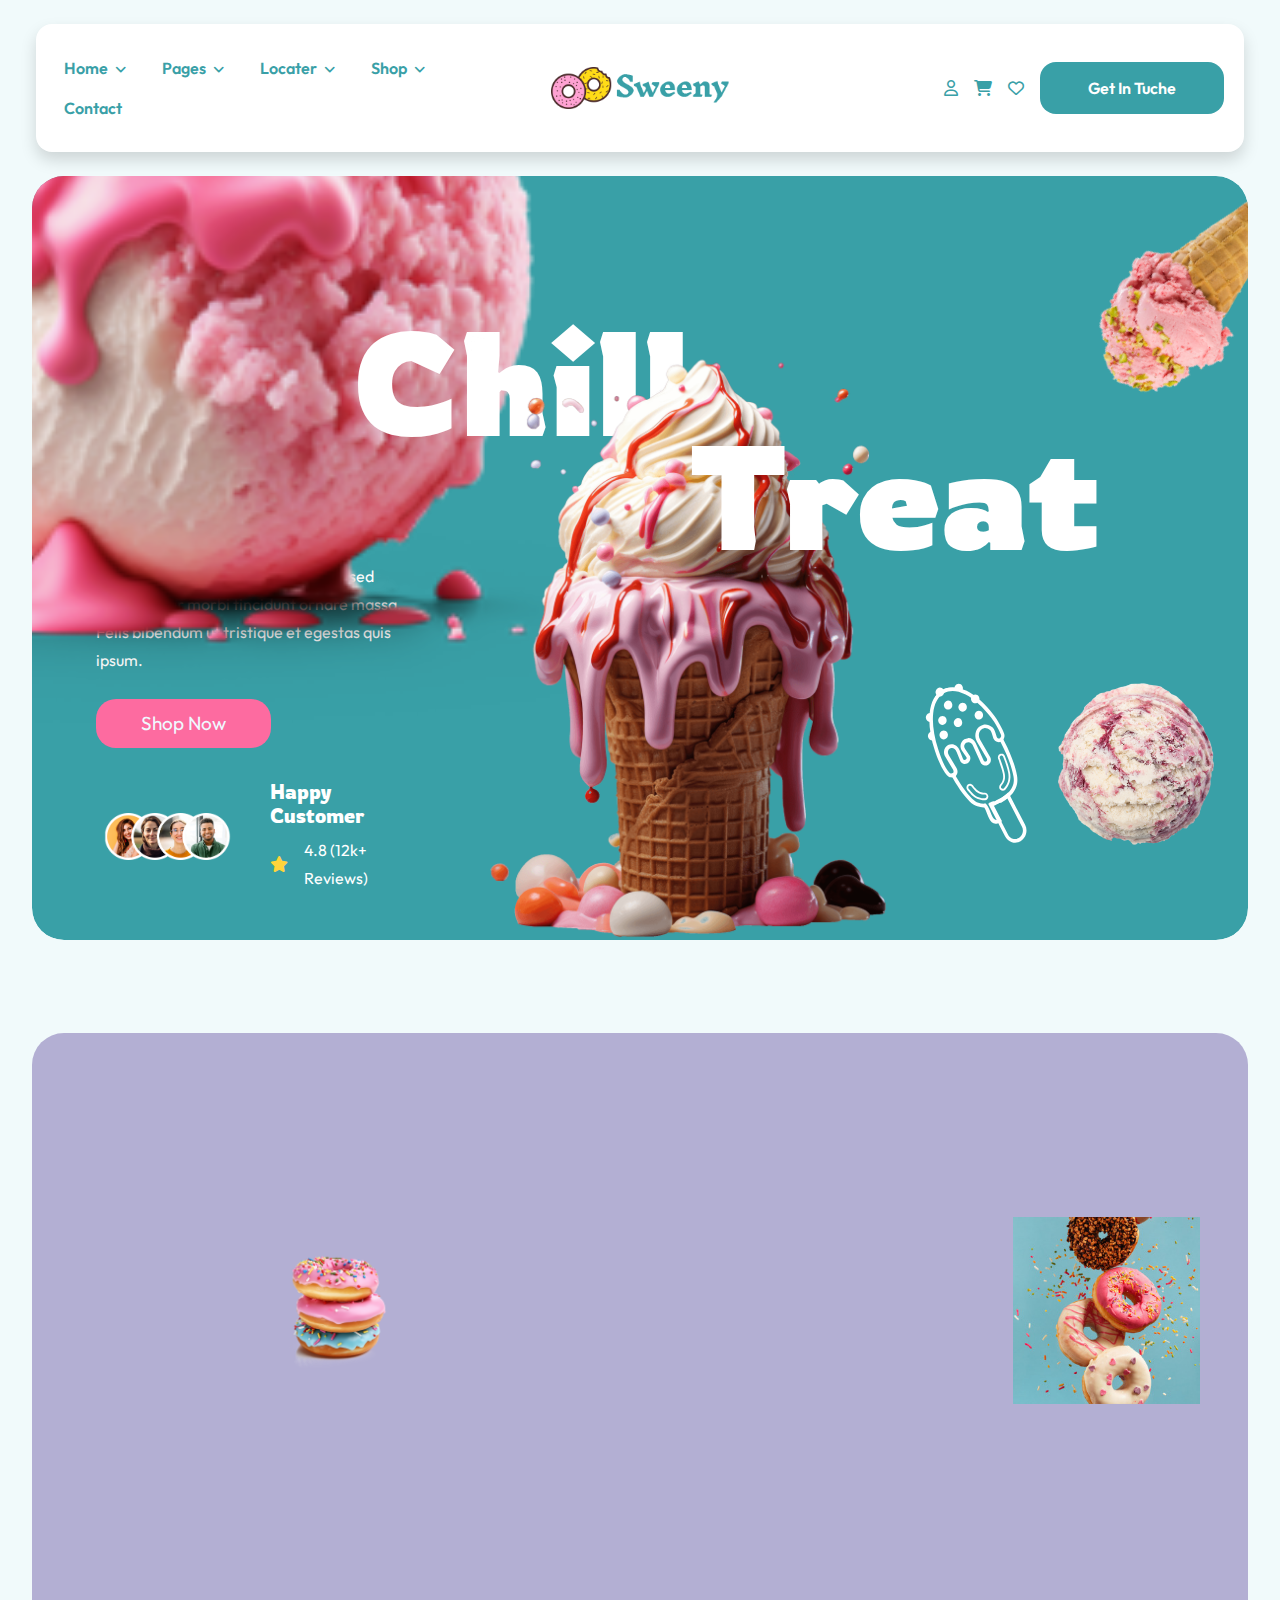
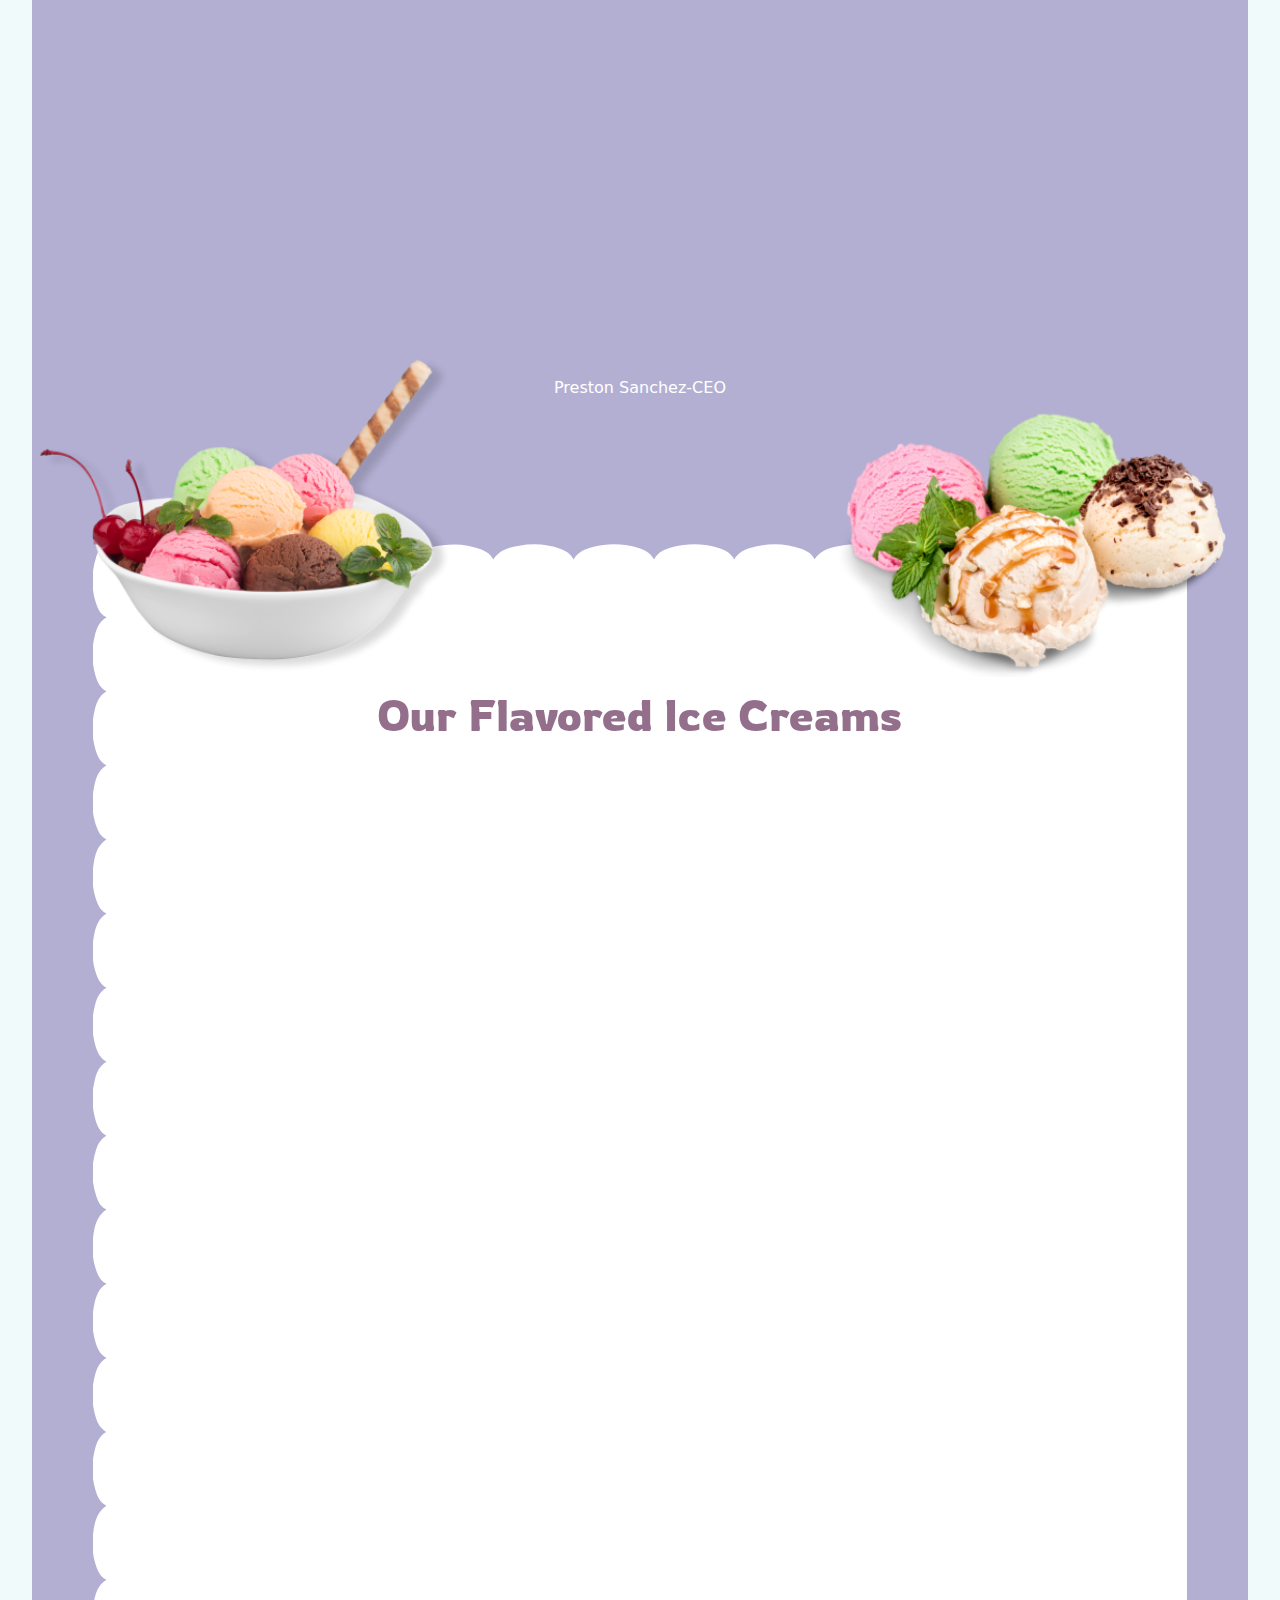
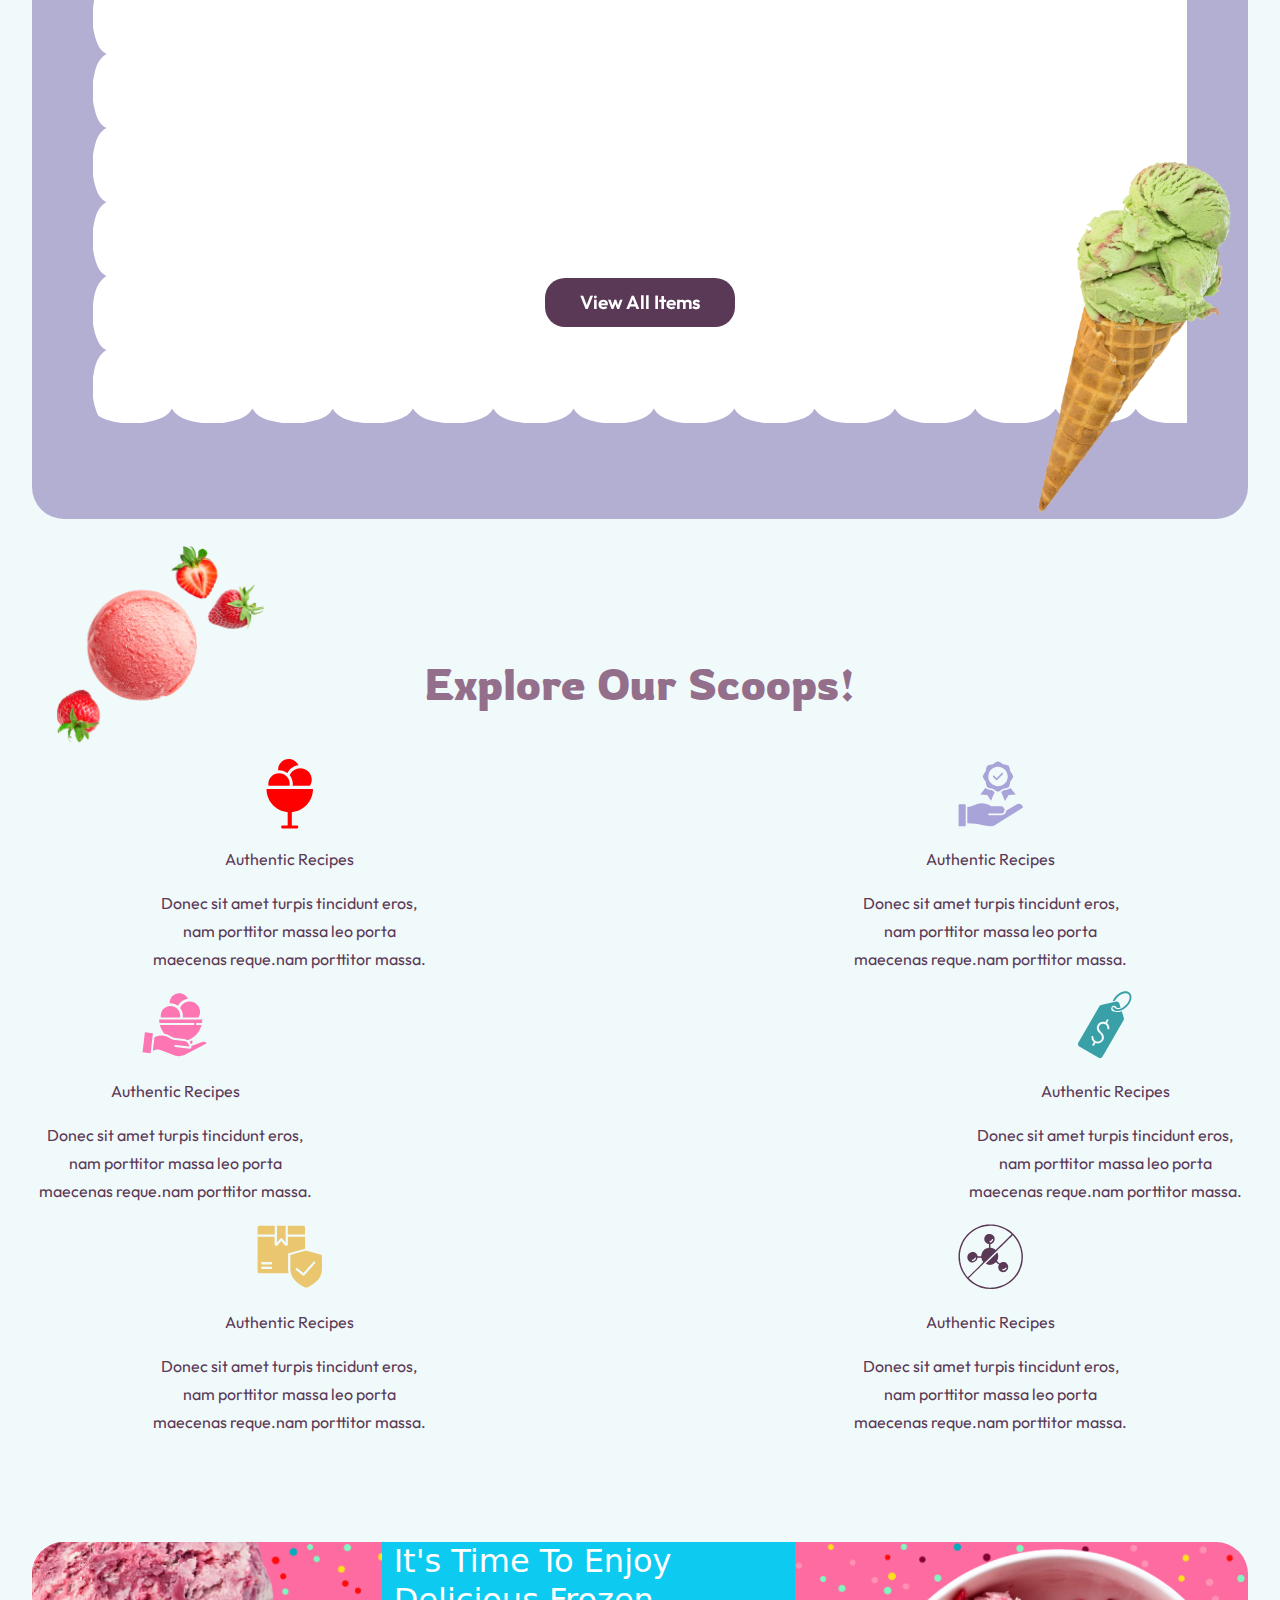
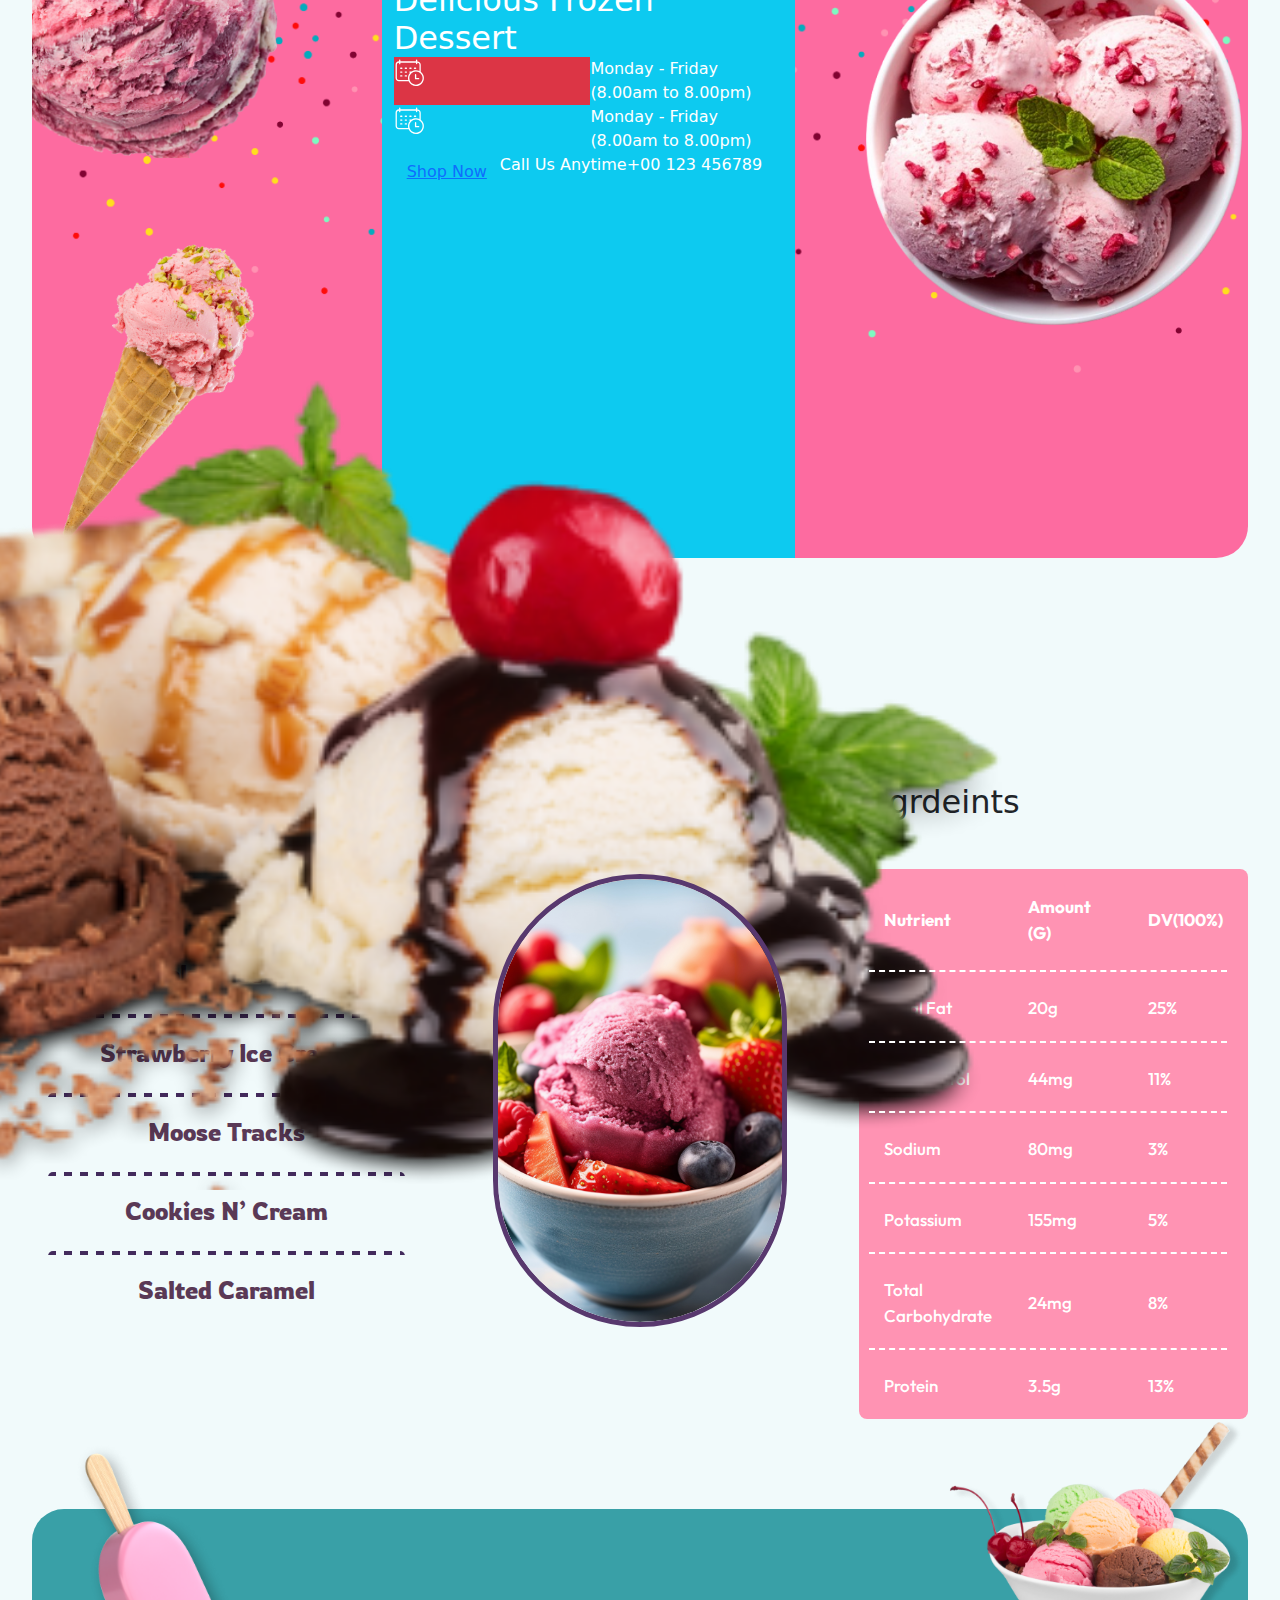
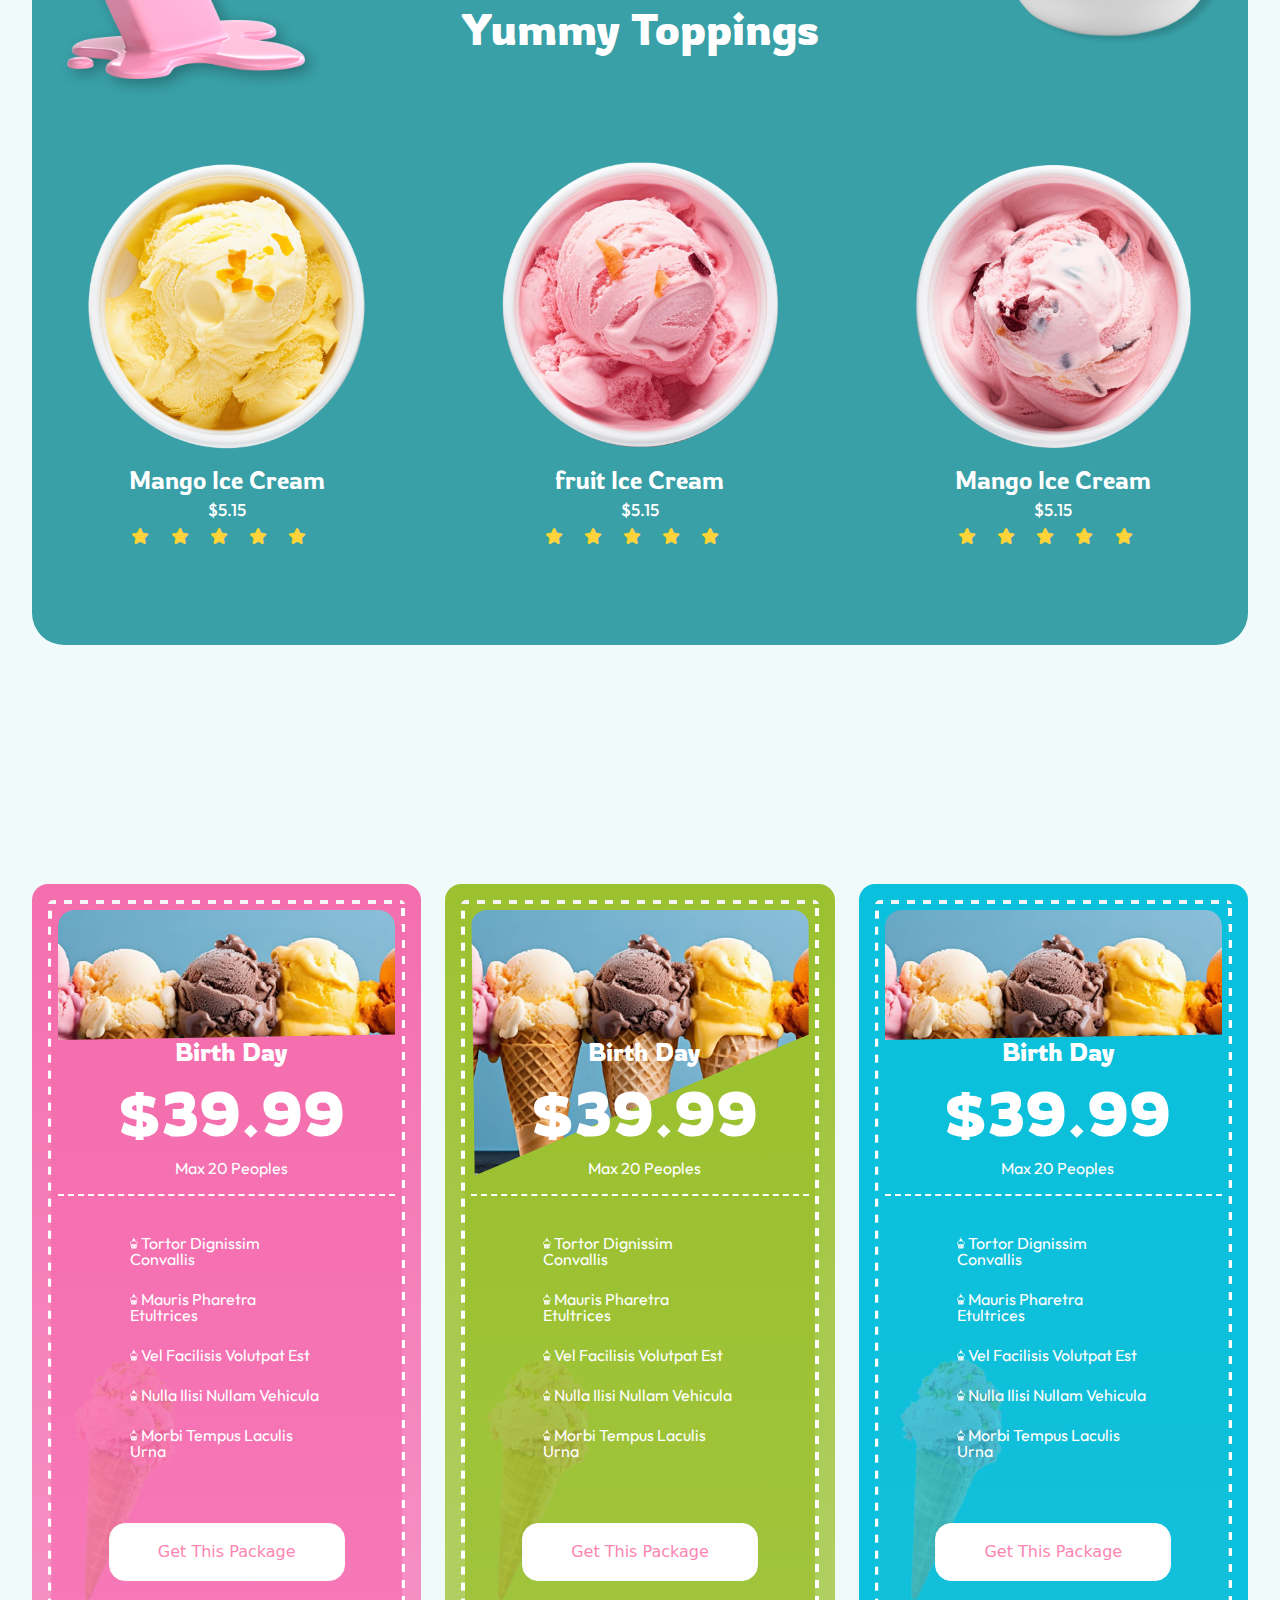
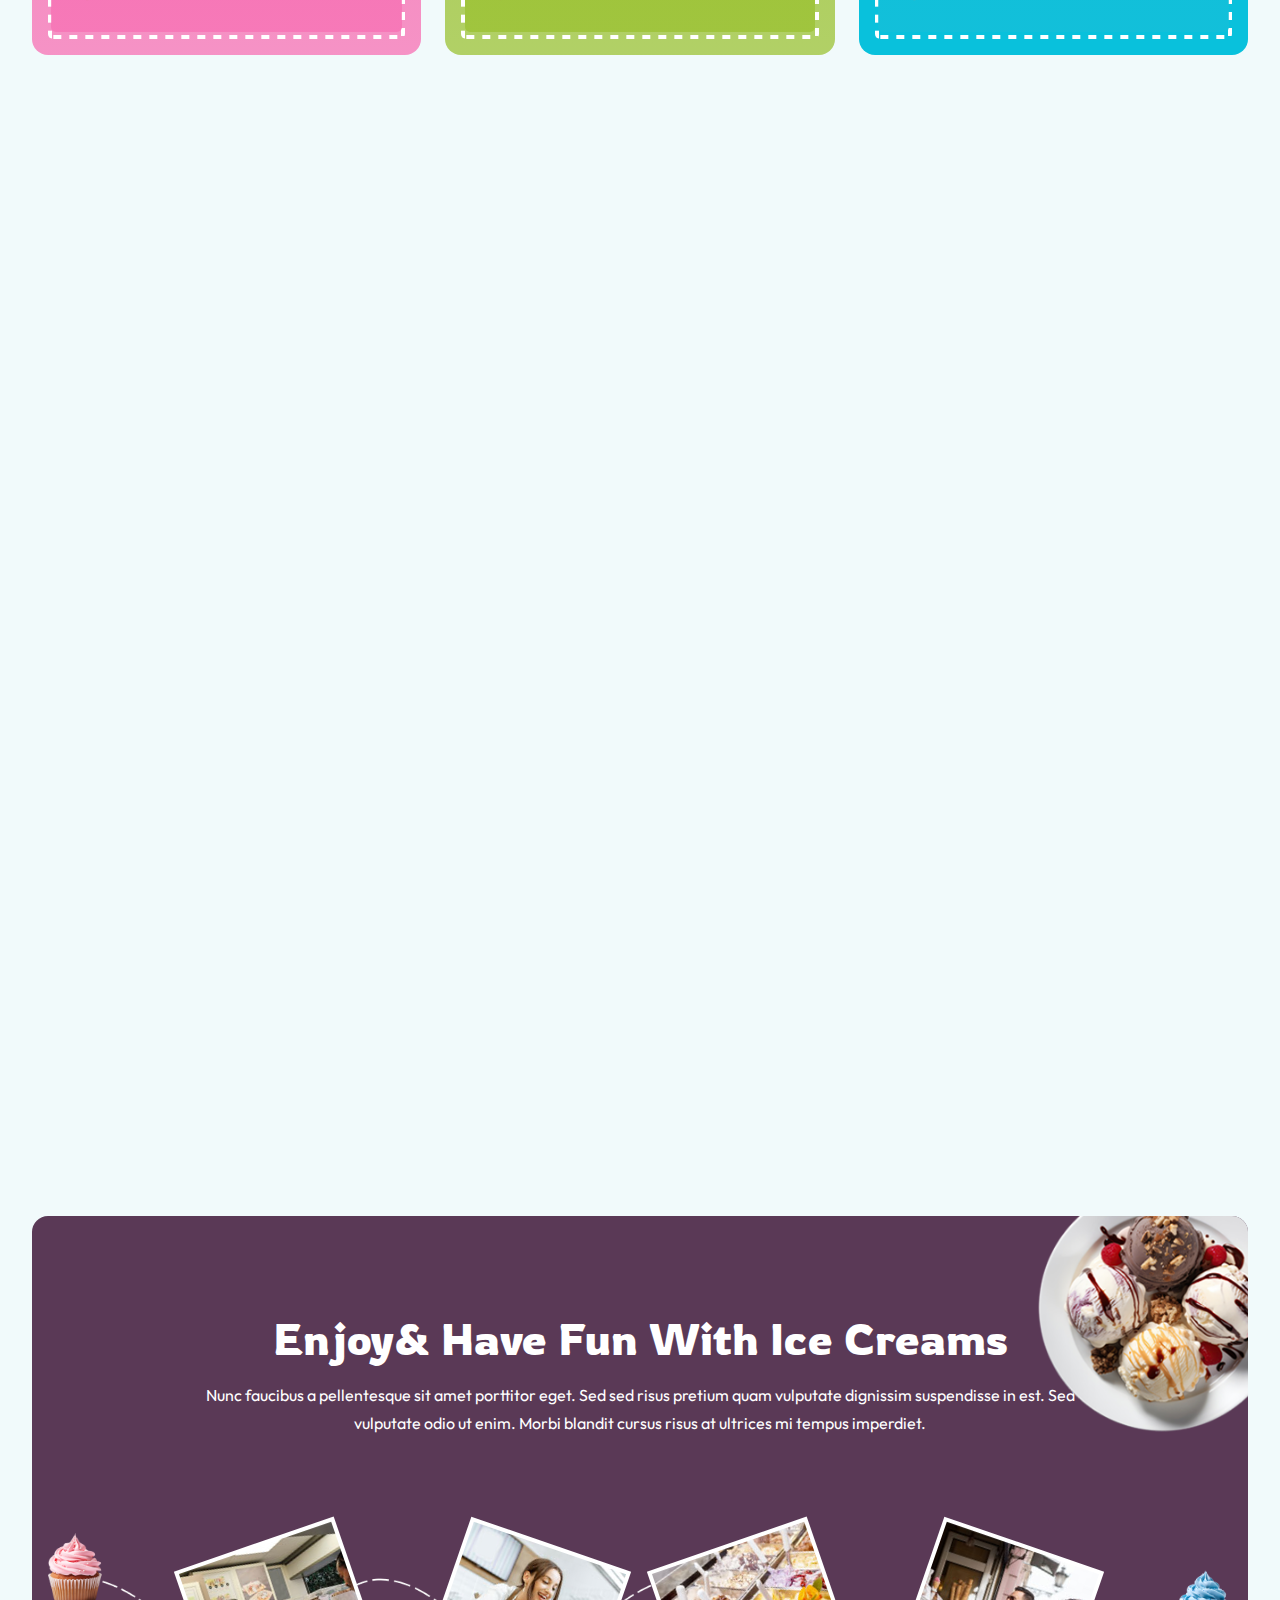
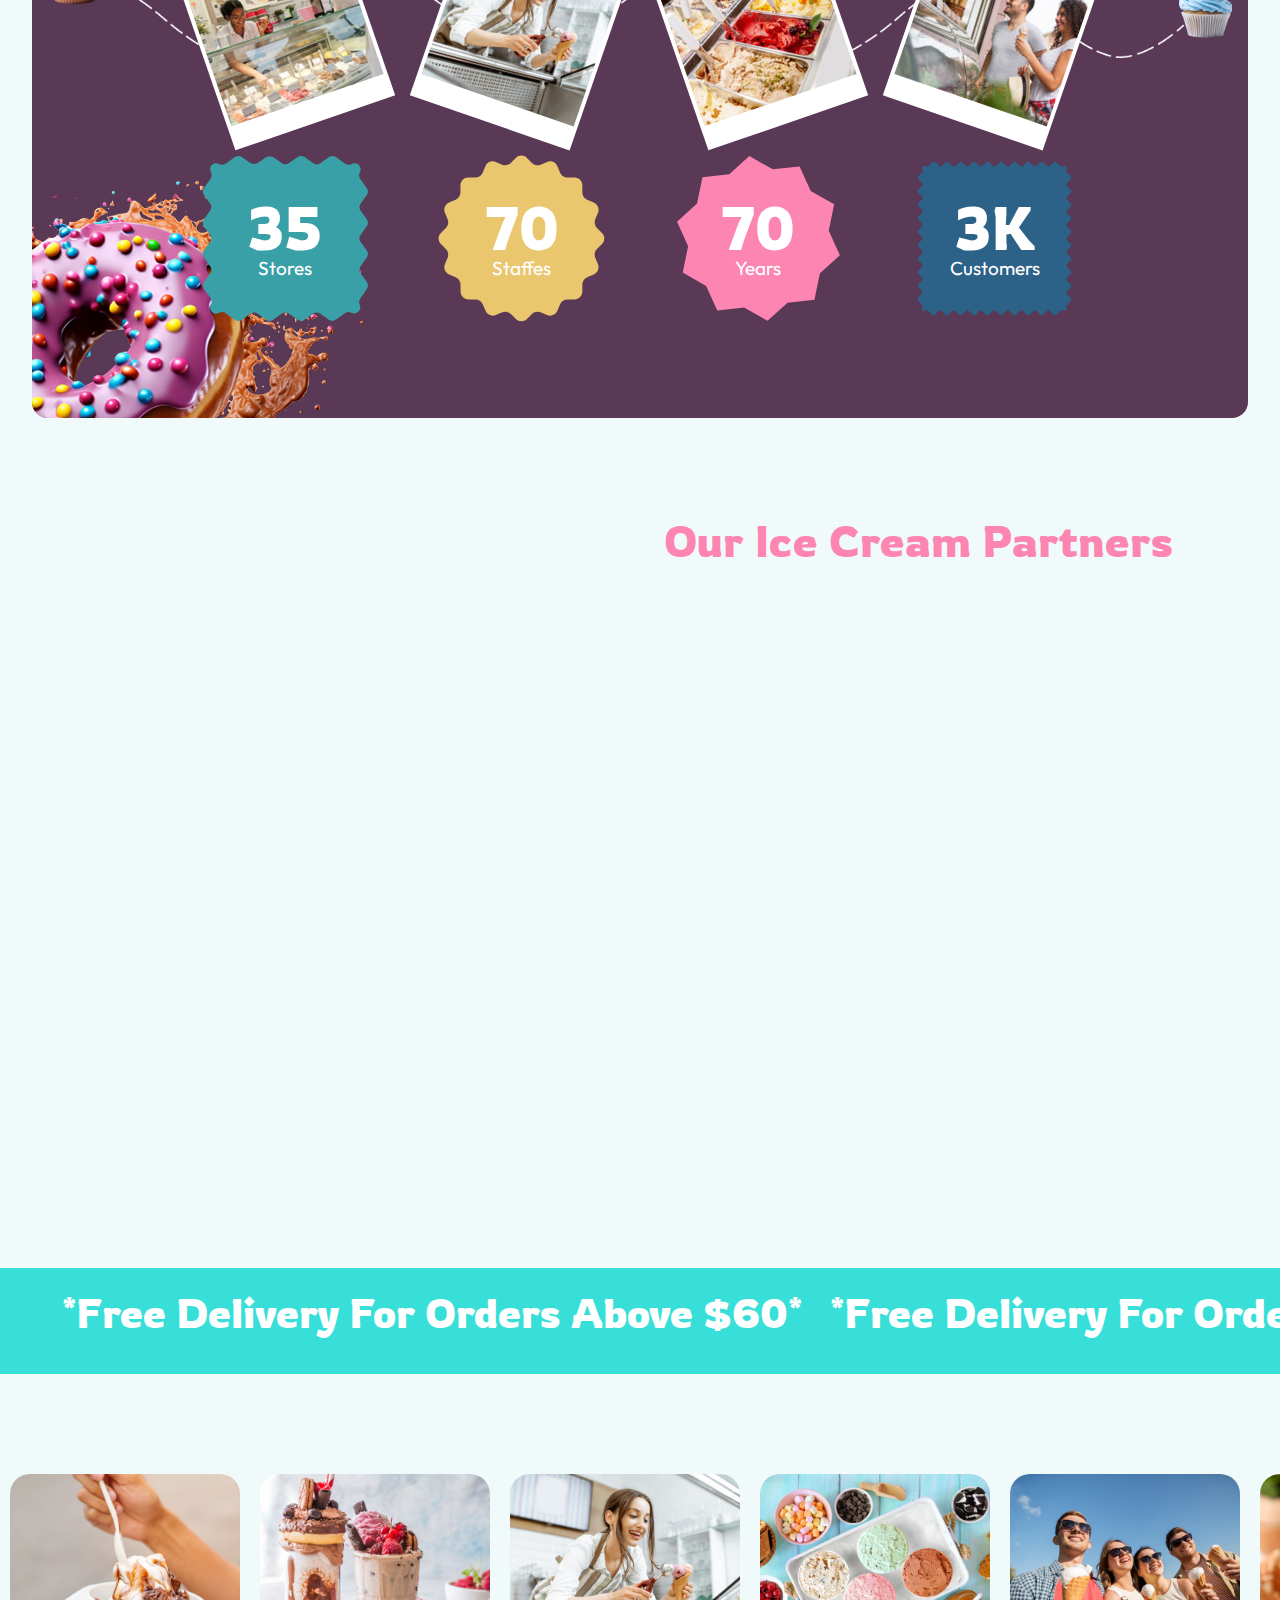
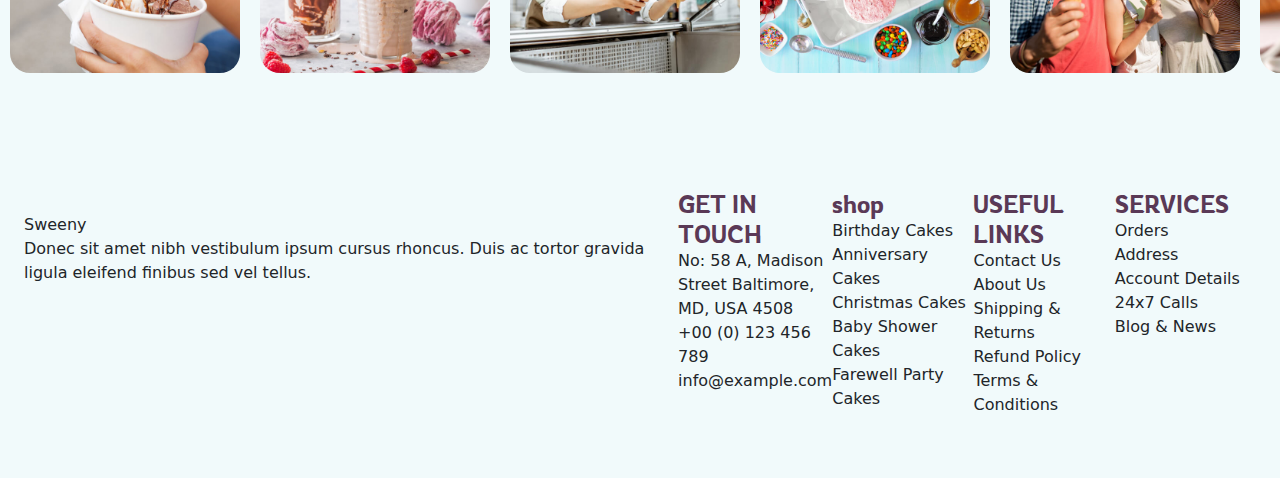
==== index.html @ ba5e3a3b "first commit" ====
<!DOCTYPE html>
<html lang="en">
    <head>
        <meta charset="UTF-8">
        <meta name="viewport" content="width=device-width, initial-scale=1.0">
        <title>Document</title>
        <link href="https://fonts.googleapis.com/css2?family=Outfit:wght@100..900&family=Rowdies:wght@300;400;700&display=swap" rel="stylesheet">
        <link rel="stylesheet" href="https://cdnjs.cloudflare.com/ajax/libs/font-awesome/6.5.2/css/all.min.css">
        <link rel="stylesheet" href="./mainstyle/animate.css">
        <link rel="stylesheet" href="./mainstyle/bootstrap.min.css">
        <link rel="stylesheet" href="./mainstyle/style.css">
    </head>
    <body>
        <header class="pt-4 z-3 ">
            <div class="container-fluid px-5 ">
                <div class="row align-items-center  justify-content-  bg-white shadow  rounded-4 py-4">
                    <div class=" col-5 ">
                        <div class="">
                            <ul class="nav d-flex">
                                <li>
                                    <a href="./index.html" class="nav-link active">
                                        Home
                                        <i class=" px-1 fa-solid fa-angle-down"></i>
                                    </a>
                                </li>
                                <li>
                                    <a href="#" class="nav-link ">
                                        Pages
                                        <i class=" px-1 fa-solid fa-angle-down">
                                            <!-- <a href="./404.html">404Page</a> --></i>
                                    </a>
                                </li>
                                <li>
                                    <a href="#" class="nav-link">
                                        Locater
                                        <i class=" px-1 fa-solid fa-angle-down"></i>
                                    </a>
                                </li>
                                <li>
                                    <a href="#" class="nav-link ">
                                        Shop
                                        <i class="fa-solid fa-angle-down px-1"></i>
                                    </a>
                                </li>
                                <li>
                                    <a href="#" class="nav-link ">
                                        Contact
                                    </a>
                                </li>
                            </ul>
                        </div>
                    </div>
                    <div class="col-2">
                        <div class="">
                            <img src="./images-ice-crem/logo.png" alt="img">
                        </div>
                    </div>
                    <div class=" col-5 d-flex justify-content-end  header-button-icons">
                        <a class="px-2">
                            <i class=" fa-regular fa-user"></i>
                        </a>
                        <a class="px-2">
                            <i class="fa-solid fa-cart-shopping"></i>
                            <!-- <div class="col-3"> <svg class="" xmlns="http://www.w3.org/2000/svg" xmlns:xlink="http://www.w3.org/1999/xlink" x="0px" y="0px"
                                viewBox="0 0 100 100" style="enable-background:new 0 0 100 100; width: 6%;" xml:space="preserve">
                                <path d="M25.1,99c-1.8,0-3.7-0.4-5.4-1.1c-1.8-0.8-3.4-1.9-4.8-3.3c-1.4-1.4-2.4-3.1-3.1-4.9c-0.7-1.9-1-3.8-0.8-5.8l4.6-54.5 c0.2-2.3,1.2-4.4,2.9-6c1.7-1.6,3.8-2.5,6.2-2.4h50.6c2.3,0,4.5,0.9,6.2,2.4s2.7,3.7,2.9,6L89,83.8c0.1,2.1-0.2,4-0.8,5.8 c-0.7,1.9-1.7,3.5-3.1,4.9c-1.4,1.4-3,2.5-4.8,3.3c-1.8,0.8-4,1.1-5.7,1.1H25.3C25.3,99,25.2,99,25.1,99z M24.7,29.3 c-0.2,0-0.4,0.1-0.6,0.2c-0.1,0.1-0.2,0.3-0.2,0.5l-4.6,54.5c0,0.7,0.1,1.5,0.4,2.3c0.3,0.8,0.7,1.4,1.3,2c0.6,0.6,1.2,1,2,1.4 c0.8,0.3,1.5,0.5,2.3,0.5h49.4c0,0,0.1,0,0.1,0c0.8,0,1.6-0.2,2.3-0.5c0.7-0.3,1.4-0.8,2-1.4c0.6-0.6,1-1.3,1.3-2 c0.3-0.7,0.4-1.6,0.3-2.4L76.1,30c0-0.2-0.1-0.4-0.3-0.5L24.7,29.3L24.7,29.3z"></path><path d="M65,44.2c-2.3,0-4.2-1.9-4.2-4.2V15.2c0-0.8-0.1-1.5-0.4-2.2c-0.3-0.7-0.7-1.3-1.2-1.9s-1.2-1-1.9-1.2 c-0.7-0.3-1.4-0.4-2.2-0.4H45c-1.5,0-3,0.6-4.1,1.7c-1.1,1.1-1.7,2.5-1.7,4.1V40c0,2.3-1.9,4.2-4.2,4.2c-2.3,0-4.2-1.9-4.2-4.2V15.2 c0-3.8,1.5-7.3,4.1-10C37.7,2.5,41.2,1,45,1h10c1.9,0,3.7,0.4,5.4,1.1c1.7,0.7,3.3,1.8,4.6,3.1c1.3,1.3,2.3,2.9,3.1,4.6
                                 c0.7,1.8,1.1,3.6,1.1,5.4V40C69.2,42.4,67.3,44.2,65,44.2z"></path></svg></div> -->
                        </a>
                        <a class="px-2">
                            <i class="fa-regular fa-heart"></i>
                        </a>
                        <div class="px-2">
                            <a class=" px-5 text-white  py-3 text-center rounded-4 button-header">Get In Tuche</a>
                        </div>
                    </div>
                </div>
            </div>
        </div>
    </header>

   
    <!--================= ================start section one=========**************** -->

    <main>
        <section class="pt-4">
            <div class="container-95 m-auto  rounded-5 position-relative section-One ">
                <div class=" img-position-sectionOne  col-2">
                    <img src="./images-ice-crem/Ice-Cream-3.png" alt="img">
                </div>
                <div class="row  pt-5 ps-3 pe-3 align-items-center  g-0 rounded-5  position-relative text-white  bg-sectionOne    ">
                    <!-- ====part 1 section 1 -->
                    <div class="col-lg-4 col-md-6    order-md-0 order-1 ">
                        <div
                            class="container-content__partOnesectionone  ps-5 pe-2  wow  fadeInLeft"
                            data-wow-delay=""
                            data-wow-duration="3s"
                            data-wow-offset="10"
                            data-wow-iteration=""
                        >
                            <!-- <div class="col-lg-6 col-sm-2 pt-5"> -->
                            <div
                                class="col-lg-6     d-none d-lg-block  wow  fadeInLeft"
                                data-wow-delay=""
                                data-wow-duration="3s"
                                data-wow-offset="10"
                                data-wow-iteration=""
                            >
                                <img class="img" src="./images-ice-crem/sweenr-banner-2-decor-img-03.png" alt="img">
                            </div>
                            <!-- </div> -->
                            <!-- <div class="w-25 pb-3"> -->
                            <div class=" col-2 pb-3 containerIceImage-PartTwo__sectionOne ">
                                <svg
                                    fill="white "
                                    xmlns="http://www.w3.org/2000/svg"
                                    x="0px"
                                    y="0px"
                                    viewBox="0 0 110 200"
                                    xml:space="preserve"
                                >
                                    <path d="M73.7,43.5c-8.4-1.7-16.7,0.1-23.4,4.5C43.7,52.4,38.7,59.4,37,67.8c-0.4,1.9-0.6,3.8-0.6,5.6c0.8-0.1,1.5-0.1,2.3-0.1 c0-1.7,0.2-3.3,0.6-5c1.6-7.8,6.2-14.2,12.3-18.3c6.1-4.1,13.8-5.8,21.6-4.2c7.8,1.6,14.2,6.2,18.2,12.4c4,6.2,5.8,13.9,4.2,21.7 c-0.3,1.6-0.8,3.1-1.3,4.6c0.6,0.5,1.3,1,1.9,1.5c0.7-1.8,1.3-3.7,1.7-5.6c1.7-8.4-0.1-16.8-4.5-23.5C89,50.3,82.1,45.3,73.7,43.5z"></path>
                                    <path d="M45.6,72.8c-8.4-1.7-16.7,0.1-23.4,4.5c-6.6,4.4-11.6,11.3-13.3,19.8c-0.9,4.2-0.8,8.4,0,12.4l2.5,0.5 c-0.9-4-1-8.2-0.2-12.4c1.6-7.8,6.2-14.2,12.3-18.3c6.1-4.1,13.8-5.8,21.6-4.2c5.6,1.2,10.5,3.9,14.3,7.7c0.7-0.4,1.4-0.8,2.1-1.2 C57.4,77.2,52,74.1,45.6,72.8z"></path>
                                    <path d="M82.1,77.8c-8.7-1.8-17.4,0.1-24.3,4.7C50.9,87,45.7,94.3,43.9,103c-1,4.7-0.9,9.3,0.1,13.7l2.5,0.5 c-1.1-4.3-1.3-9-0.4-13.7c1.7-8.2,6.5-14.9,12.9-19.1c6.4-4.2,14.4-6,22.6-4.4c8.1,1.7,14.8,6.5,19,12.9c4.2,6.4,6,14.5,4.3,22.7 c-1,4.7-3,8.9-5.7,12.5l2.5,0.5c2.6-3.6,4.5-7.9,5.5-12.5c1.8-8.8-0.1-17.5-4.7-24.4C98,84.8,90.8,79.6,82.1,77.8L82.1,77.8z"></path>
                                    <path d="M35.4,70.1C29,71,23.1,73.7,18.4,77.9C13.3,82.4,9.5,88.5,8,95.7c-1,4.6-0.9,9.2,0.1,13.6l5.1,1c-1.3-4.3-1.6-9-0.6-13.7 c1.3-6.2,4.5-11.4,8.8-15.3c4.5-3.9,10.2-6.4,16.3-6.8l2-0.1l0.1-2c0-0.6,0.1-1.3,0.2-1.9c0.1-0.6,0.2-1.2,0.3-1.9 c1.5-7.5,6-13.7,11.9-17.6c5.9-3.9,13.3-5.5,20.8-4c7.5,1.5,13.6,6,17.5,11.9c3.9,5.9,5.5,13.4,4,20.9c-0.1,0.7-0.3,1.3-0.5,1.9 c-0.2,0.6-0.4,1.3-0.6,1.8L92.9,85l1.3,1c4.1,3.4,7.1,7.8,8.9,12.8c1.7,4.8,2.1,10.1,1,15.5c-1.1,5.2-3.4,9.8-6.7,13.5l5.1,1.1 c2.9-3.9,5.1-8.5,6.1-13.6c1.3-6.2,0.8-12.4-1.2-18c-1.9-5.3-5-10-9.1-13.8c0.1-0.2,0.1-0.4,0.2-0.6c0.2-0.8,0.4-1.5,0.5-2.2 c1.8-8.8-0.1-17.4-4.7-24.3c-4.5-6.9-11.7-12.1-20.4-13.9c-8.7-1.8-17.3,0.1-24.2,4.7c-6.9,4.6-12,11.8-13.8,20.5 c-0.1,0.7-0.3,1.5-0.4,2.2L35.4,70.1L35.4,70.1z"></path>
                                    <path d="M89.7,119.4c-0.6,0.9-0.9,2-0.7,3c0.2,1,0.7,2,1.6,2.6c0.9,0.6,2,0.9,3,0.7c1-0.2,2-0.7,2.6-1.6c0.5-0.7,1-1.5,1.4-2.2 c0.4-0.8,0.8-1.6,1.2-2.4c0.3-0.8,0.7-1.6,0.9-2.5c0.3-0.9,0.5-1.7,0.7-2.6c0.1-0.7,0.3-1.5,0.3-2.2c0.1-0.7,0.1-1.5,0.2-2.2 c0-0.7,0-1.5,0-2.2c0-0.7-0.1-1.5-0.2-2.2c-0.2-1.1-0.8-2-1.6-2.6c-0.8-0.6-1.7-0.9-2.8-0.8h0l-0.2,0c-1.1,0.2-2,0.8-2.6,1.6 c-0.6,0.8-0.9,1.8-0.8,2.8v0l0,0.2c0.1,0.5,0.1,1,0.2,1.5c0,0.5,0,1,0,1.5c0,0.5,0,1-0.1,1.5c-0.1,0.5-0.1,1-0.2,1.5 c-0.1,0.6-0.3,1.2-0.5,1.8c-0.2,0.6-0.4,1.1-0.6,1.7c-0.2,0.6-0.5,1.1-0.8,1.6C90.4,118.4,90.1,118.9,89.7,119.4L89.7,119.4z  M91.2,122c-0.1-0.5,0-1,0.3-1.4c0.4-0.6,0.8-1.1,1.1-1.7c0.3-0.6,0.6-1.2,0.9-1.8c0.3-0.6,0.5-1.2,0.7-1.9c0.2-0.7,0.4-1.3,0.5-2 c0.1-0.6,0.2-1.1,0.3-1.7c0.1-0.6,0.1-1.1,0.1-1.7c0-0.6,0-1.1,0-1.7c0-0.5-0.1-1-0.1-1.5l0-0.2c-0.1-0.5,0.1-1,0.3-1.4 c0.3-0.4,0.7-0.6,1.2-0.7h0c0.5-0.1,1,0.1,1.4,0.3c0.4,0.3,0.6,0.7,0.7,1.2c0.1,0.7,0.2,1.3,0.2,2c0,0.7,0,1.3,0,2 c0,0.7-0.1,1.3-0.1,2c-0.1,0.7-0.2,1.3-0.3,2c-0.2,0.8-0.4,1.6-0.6,2.4c-0.2,0.8-0.5,1.5-0.9,2.3c-0.3,0.7-0.7,1.5-1.1,2.2 c-0.4,0.7-0.8,1.4-1.3,2c-0.3,0.4-0.7,0.7-1.2,0.7c-0.5,0.1-0.9,0-1.4-0.3C91.5,122.9,91.2,122.5,91.2,122L91.2,122z M79.3,92.4 c1.1,0.2,2.2,0,3-0.6c0.9-0.6,1.5-1.5,1.7-2.5c0.2-1.1,0-2.2-0.6-3c-0.6-0.9-1.5-1.5-2.5-1.7c-0.8-0.2-1.6-0.3-2.4-0.4 c-0.8-0.1-1.6-0.1-2.4-0.1c-0.8,0-1.6,0-2.4,0.1c-0.8,0.1-1.6,0.2-2.4,0.3c-0.8,0.1-1.6,0.3-2.3,0.5c-0.8,0.2-1.5,0.5-2.2,0.8 c-0.8,0.3-1.5,0.6-2.2,1c-0.7,0.3-1.4,0.7-2.1,1.2c-0.9,0.6-1.5,1.5-1.8,2.5c-0.2,1-0.1,2.1,0.5,3l0,0c0.6,0.9,1.5,1.5,2.5,1.8 c1,0.2,2.1,0.1,3-0.5l0,0c0.4-0.3,0.9-0.5,1.4-0.8c0.5-0.2,1-0.5,1.5-0.7c0.5-0.2,1-0.4,1.5-0.5c0.5-0.1,1-0.3,1.6-0.4 c0.5-0.1,1.1-0.2,1.6-0.2c0.5,0,1.1-0.1,1.6-0.1c0.5,0,1.1,0,1.6,0.1C78.1,92.2,78.7,92.3,79.3,92.4L79.3,92.4z M81.1,90 c-0.4,0.3-0.9,0.4-1.4,0.3c-0.6-0.1-1.2-0.2-1.8-0.3c-0.6-0.1-1.3-0.1-1.8-0.1c-0.6,0-1.2,0-1.8,0.1c-0.6,0-1.2,0.1-1.8,0.2 c-0.6,0.1-1.2,0.2-1.8,0.4c-0.6,0.2-1.2,0.4-1.7,0.6c-0.6,0.2-1.1,0.5-1.7,0.7c-0.5,0.3-1.1,0.6-1.6,0.9l0,0 c-0.4,0.3-0.9,0.3-1.3,0.2c-0.5-0.1-0.9-0.4-1.1-0.8l0,0c-0.3-0.4-0.3-0.9-0.2-1.4c0.1-0.5,0.4-0.9,0.8-1.1c0.6-0.4,1.2-0.7,1.9-1.1 c0.7-0.3,1.3-0.6,2-0.9c0.7-0.3,1.4-0.5,2-0.7c0.7-0.2,1.4-0.4,2.1-0.5c0.7-0.1,1.4-0.2,2.2-0.3c0.7-0.1,1.5-0.1,2.2-0.1 c0.8,0,1.5,0,2.2,0.1c0.7,0.1,1.4,0.2,2.2,0.3c0.5,0.1,0.9,0.4,1.2,0.8c0.3,0.4,0.4,0.9,0.3,1.4C81.7,89.3,81.5,89.8,81.1,90 L81.1,90z"></path>
                                    <path d="M42.8,87.5c1,0.3,2,0.1,2.8-0.3c0.8-0.5,1.5-1.3,1.8-2.3l0,0v0h0c0.3-1,0.1-2-0.4-2.8c-0.5-0.8-1.3-1.5-2.2-1.8 c-1.8-0.5-3.7-0.8-5.5-0.8c-1.9,0-3.7,0.2-5.5,0.6c-1.8,0.4-3.6,1.1-5.2,2c-1.6,0.9-3.1,2-4.5,3.3c-0.8,0.7-1.2,1.6-1.2,2.6 c0,1,0.3,1.9,1,2.7c0.7,0.8,1.6,1.2,2.6,1.2c1,0,1.9-0.3,2.7-1c0.9-0.9,1.9-1.6,3-2.1c1.1-0.6,2.2-1,3.4-1.3 c1.2-0.3,2.4-0.4,3.6-0.4C40.4,86.9,41.6,87.1,42.8,87.5L42.8,87.5z M44.6,85.3c-0.4,0.2-0.8,0.3-1.3,0.2c-1.4-0.4-2.8-0.6-4.1-0.6 c-1.4,0-2.8,0.1-4.2,0.5c-1.4,0.3-2.7,0.8-3.9,1.5c-1.2,0.7-2.4,1.5-3.4,2.4c-0.3,0.3-0.8,0.5-1.2,0.5c-0.4,0-0.9-0.2-1.2-0.5 c-0.3-0.3-0.5-0.8-0.5-1.2c0-0.4,0.2-0.9,0.5-1.2c1.3-1.2,2.6-2.2,4.1-3c1.5-0.8,3.1-1.4,4.7-1.8c1.6-0.4,3.3-0.6,5-0.6 c1.7,0,3.3,0.3,5,0.7c0.5,0.1,0.8,0.4,1,0.8c0.2,0.4,0.3,0.8,0.2,1.3C45.3,84.8,45,85.1,44.6,85.3L44.6,85.3z"></path>
                                    <path d="M85.8,70.4c-0.3-1.6-0.9-3.2-1.6-4.6c-0.7-1.5-1.7-2.8-2.8-4.1c-1.1-1.2-2.3-2.3-3.7-3.2c-1.3-0.9-2.8-1.6-4.4-2.1 c-0.5-0.2-0.8-0.5-1-0.9c-0.2-0.4-0.2-0.9-0.1-1.4c0.2-0.5,0.5-0.8,0.9-1c0.4-0.2,0.9-0.3,1.4-0.1c1.9,0.6,3.6,1.5,5.2,2.6 c1.6,1.1,3.1,2.4,4.4,3.8c1.3,1.5,2.4,3.1,3.3,4.8c0.9,1.7,1.5,3.6,1.9,5.5c0.1,0.5,0,1-0.3,1.4c-0.3,0.4-0.6,0.7-1.1,0.8 c-0.5,0.1-1,0-1.3-0.3C86.2,71.3,85.9,70.9,85.8,70.4L85.8,70.4z M83.7,70.9c0.2,1.1,0.9,2,1.7,2.5c0.8,0.6,1.9,0.8,3,0.6 c1.1-0.2,1.9-0.9,2.5-1.7c0.5-0.9,0.8-1.9,0.6-3c-0.4-2.1-1.2-4.1-2.1-6.1c-1-1.9-2.2-3.7-3.6-5.3c-1.4-1.6-3-3-4.8-4.2 c-1.8-1.2-3.7-2.1-5.7-2.8c-1-0.3-2.1-0.2-3,0.2c-0.9,0.5-1.6,1.3-2,2.3c-0.3,1-0.2,2.1,0.2,3c0.5,0.9,1.2,1.7,2.3,2 c1.4,0.5,2.7,1.1,3.9,1.9c1.2,0.8,2.3,1.8,3.3,2.8c1,1.1,1.8,2.3,2.4,3.6C82.9,68,83.4,69.4,83.7,70.9z"></path>
                                    <path d="M57.1,35.5c-7.2-5.8-13.1,2.2-11.5,10.2c1.5,8,6.2,11.5,12.8,10.9C64.9,56,69,50.2,69.2,43.5C69.4,36.8,65.4,30.9,57.1,35.5 L57.1,35.5z"></path>
                                    <path d="M57.4,42c0.1,0.6,0.6,1.1,1.3,1c0.6-0.1,1.1-0.6,1-1.3c-0.9-10.2-5.1-19.3-11.5-26.3c-6.4-7-15.1-11.8-24.8-13.4 c-0.6-0.1-1.2,0.3-1.3,1c-0.1,0.6,0.3,1.2,1,1.3c9.2,1.5,17.4,6,23.5,12.7C52.5,23.7,56.5,32.3,57.4,42z"></path>
                                    <path d="M37.1,10.8c1.1,0.6,2.5,0.3,3.2-0.8c0.6-1.1,0.3-2.5-0.8-3.2c-2.5-1.5-5-2.7-7.7-3.7c-2.6-1-5.4-1.7-8.3-2.1 c-1.3-0.2-2.4,0.7-2.6,1.9c-0.2,1.3,0.7,2.4,1.9,2.6c2.5,0.4,5,1,7.4,1.9C32.6,8.4,35,9.5,37.1,10.8z"></path>
                                    <path d="M103.2,127.8l-95-19.6c-1.4-0.3-2.8,0-4,0.8c-1.1,0.7-2,1.9-2.3,3.4c-0.3,1.4,0,2.9,0.8,4c0.7,1.1,1.9,2,3.3,2.3l95,19.6 c1.4,0.3,2.8,0,4-0.8c1.1-0.7,2-1.9,2.3-3.4c0.3-1.4,0-2.9-0.8-4C105.8,128.9,104.7,128.1,103.2,127.8L103.2,127.8z M7.8,110.4 l95,19.6c0.8,0.2,1.5,0.6,1.9,1.3c0.4,0.6,0.6,1.4,0.4,2.2c-0.2,0.8-0.6,1.5-1.3,1.9c-0.6,0.4-1.4,0.6-2.2,0.4l-95-19.6 c-0.8-0.2-1.5-0.6-1.9-1.3c-0.4-0.6-0.6-1.4-0.4-2.2c0.2-0.8,0.6-1.5,1.3-1.9C6.2,110.4,7,110.3,7.8,110.4z"></path>
                                    <path d="M5.5,117.4c-0.9,12.4,2.9,24.3,10,33.8c7,9.3,17.3,16.2,29.6,18.8c12.3,2.5,24.5,0.3,34.6-5.5c10.3-5.8,18.4-15.3,22.5-27 l0.4-1.2l-1.3-0.3L6.9,116.3l-1.3-0.3L5.5,117.4z M17.3,149.7c-6.5-8.7-10.1-19.5-9.6-30.9l91.8,19c-4,10.6-11.6,19.2-21,24.5 c-9.6,5.5-21.3,7.6-33,5.2C33.8,165.2,24,158.6,17.3,149.7L17.3,149.7z"></path>
                                    <path d="M43.1,180c-4.7-1-9.3-0.8-13.6,0.2c-4.5,1.1-8.7,3.2-12.3,6.1l-1.9,1.5l2.4,0.5l45.5,9.4l2.4,0.5l-1.1-2.2 c-2.1-4.1-5.1-7.7-8.9-10.5C51.9,182.9,47.7,181,43.1,180z M29.9,182.5c4-1,8.3-1.1,12.6-0.2c4.3,0.9,8.2,2.7,11.5,5.2 c2.8,2.1,5.1,4.6,6.9,7.5l-40.4-8.4C23.4,184.7,26.6,183.3,29.9,182.5L29.9,182.5z"></path>
                                    <path d="M38,166.8l-2.8,13.5l-0.3,1.4l1.4,0c1,0,2.1,0,3.1,0.1c1,0.1,2,0.3,3.1,0.5c1,0.2,2.1,0.5,3,0.8c1,0.3,2,0.7,2.9,1.1 l1.3,0.6l0.3-1.4l2.8-13.5l0.3-1.3l-1.3-0.1c-1-0.1-2.1-0.2-3.1-0.3c-1-0.1-2-0.3-3.1-0.5c-1.1-0.2-2.1-0.5-3.1-0.7 c-1-0.3-2-0.6-3-0.9l-1.2-0.4L38,166.8L38,166.8z M37.8,179.4l2.2-10.8c0.6,0.2,1.3,0.4,1.9,0.6c1.1,0.3,2.1,0.6,3.2,0.8 c1.1,0.2,2.1,0.4,3.2,0.6c0.7,0.1,1.3,0.2,2,0.2l-2.2,10.8c-0.6-0.2-1.2-0.4-1.8-0.6c-1.1-0.3-2.2-0.6-3.3-0.9 c-1.1-0.2-2.2-0.4-3.3-0.5C39.1,179.4,38.4,179.4,37.8,179.4L37.8,179.4z"></path>
                                    <path d="M10.3,118.5c0.5,10.3,4.5,20,11.1,27.7c6.4,7.5,15.2,12.9,25.5,15.1c10.3,2.1,20.6,0.6,29.3-3.7c9-4.4,16.5-11.7,21-21 l0.7-1.3l-1.5-0.3l-84.8-17.5l-1.5-0.3L10.3,118.5L10.3,118.5z M23.1,144.7c-5.9-6.9-9.6-15.5-10.4-24.8l81.8,16.9 c-4.4,8.2-11.2,14.6-19.3,18.6c-8.3,4.1-18.1,5.6-27.9,3.5C37.5,156.9,29.2,151.7,23.1,144.7L23.1,144.7z"></path>
                                    <path d="M103.5,126.6L8.5,107c-1.7-0.4-3.5,0-4.8,0.9c-1.4,0.9-2.4,2.4-2.8,4.1c-0.4,1.8-0.1,3.8,0.8,5.5c0.5,1,1.3,1.9,2.3,2.5 c-0.4,10.9,2.7,21.4,8.4,30.1c5.6,8.6,13.9,15.5,23.9,19.5l-1.5,7.5c-2.8,0.3-5.6,1-8.3,2.2c-3.7,1.6-7.1,3.8-10,6.2 c-1,0.8-1.1,2.3-0.3,3.3c0.3,0.4,0.8,0.7,1.3,0.8l45.5,9.4c1.3,0.3,2.5-0.6,2.7-1.8c0.1-0.6,0-1.1-0.3-1.6c-1.7-3.3-4-6.7-6.8-9.6 c-2-2.1-4.2-3.9-6.7-5.3l1.5-7.5c10.7,0.3,21-2.7,29.6-8.4c8.7-5.7,15.6-14.1,19.5-24.3c1.1-0.2,2.2-0.7,3.1-1.4 c1.5-1.2,2.6-3,2.9-4.7c0.4-1.7,0-3.5-0.9-4.9C106.6,128.1,105.2,127,103.5,126.6L103.5,126.6z M7.6,111.6l95,19.6 c0.5,0.1,0.9,0.4,1.1,0.8s0.4,0.9,0.3,1.4c-0.2,0.8-0.6,1.5-1.3,2.1c-0.4,0.3-0.9,0.5-1.4,0.4c-1.1-0.2-2.3,0.4-2.6,1.5 c-3.4,9.9-10,18.1-18.3,23.5c-8.3,5.5-18.2,8.3-28.6,7.6c-1.2-0.2-2.4,0.6-2.6,1.8l-2.3,11.2c-0.2,1,0.3,2.1,1.3,2.6 c2.6,1.2,4.9,3,7,5.1c1.2,1.3,2.4,2.7,3.4,4.2l-35.1-7.3c1.5-0.9,3.1-1.8,4.7-2.5c2.7-1.1,5.5-1.8,8.3-1.9c1.1,0,2.1-0.7,2.3-1.9 l2.3-11.2h0c0.2-1.1-0.4-2.3-1.5-2.7c-9.8-3.4-18-10-23.4-18.4c-5.4-8.3-8.2-18.3-7.5-28.7c0.2-1.2-0.6-2.4-1.8-2.6 c-0.5-0.1-0.8-0.5-1.1-0.9c-0.4-0.7-0.5-1.6-0.4-2.4c0.1-0.5,0.4-0.9,0.8-1.2C6.6,111.6,7.1,111.5,7.6,111.6z"></path>
                                </svg>
                            </div>
                            <!-- </div> -->
                            <div class="">
                                <h2 class="first-H2SectionOne ">Refreshing Flavors</h2>
                                <p class="first-PSectionOne ">
                                    Vestibulum mattis ullamcorper velit sed ullamcorper morbi tincidunt ornare massa. Felis bibendum ut tristique et egestas quis ipsum.
                                </p>
                                <a class="first-LinkSectionOne mb-3" href="">Shop Now</a>
                            </div>
                            <div class="row justify-content-lg-around  align-items-center  pb-5 pt-3 ">
                                <div class=" col-5 ">
                                    <img src="./images-ice-crem/Sweeny-Client-Group-images.png">
                                </div>
                                <div class="col-lg-6 ">
                                    <h2 class="first-H22SectionOne ">Happy Customer</h2>
                                    <div class="iconStarContainer-SectionOne d-flex pt-2  align-items-center">
                                        <i class="fa-solid fa-star  pe-3" style="color: #FFD43B;"></i>
                                        <p class="  p-Afterfirst-H22SectionOne">4.8 (12k+ Reviews)</p>
                                    </div>
                                </div>
                            </div>
                        </div>
                    </div>
                    <!-- ===**********part two section one==== -->
                    <div class="col-lg-5 col-md-6 order-md-1 order-0">
                        <div class="mt-5">
                            <h1>
                                <span class="partone-h1 ">Chill</span>
                                <span class="partTwo-h1 ">Treat</span>
                            </h1>
                            <div class=" bgImgKeyframes-partOne position-relative  pt-5  z-2 wow  fadeInRight  Mainimg-SectionOne" data-wow-duration="3s">
                                <img src="./images-ice-crem/sweeny-slider-2-img-03.png" alt="img">
                            </div>
                        </div>
                    </div>
                    <!-- =======part 3 section one======= -->
                    <div class="col-lg-3  d-none d-lg-block  container-parthree__sectionOne">
                        <div class="row  position-relative justify-content-around">
                            <div class="col-5  container-parthree__sectionOne__IceImage">
                                <div class="">
                                    <svg
                                        class=""
                                        xmlns="http://www.w3.org/2000/svg"
                                        x="0px"
                                        y="0px"
                                        fill="white"
                                        viewBox="0 0 130 200"
                                        style="enable-background:new 0 0 130 200;"
                                        xml:space="preserve"
                                    >
                                        <path d="M106.3,138.7l19.7,38.1c1.9,3.6,2.2,7.7,1.1,11.4c-1,3.7-3.4,7-6.8,8.9c-3.4,2-7.3,2.3-10.8,1.2c-3.5-1.1-6.6-3.6-8.5-7.2 l-19.7-38.1l-1.3-2.5l2.6-0.9c1.9-0.6,3.8-1.4,5.6-2.3c1.8-0.8,3.5-1.8,5.1-2.7c1.6-0.9,3.3-1.9,4.9-3c1.6-1.1,3.3-2.3,4.8-3.7 l2.1-1.8L106.3,138.7L106.3,138.7z M122.1,179.1l-18.5-35.7c-1,0.8-2.1,1.6-3.2,2.3c-1.8,1.2-3.5,2.3-5.2,3.2 c-1.6,0.9-3.4,1.9-5.4,2.8c-1.1,0.5-2.3,1.1-3.5,1.6l18.5,35.7c1.3,2.5,3.4,4.2,5.8,5c2.4,0.8,5.1,0.5,7.5-0.8 c2.4-1.4,4-3.6,4.7-6.2C123.6,184.4,123.4,181.5,122.1,179.1L122.1,179.1z"></path>
                                        <path d="M95.3,148.8L95.3,148.8l-0.2,0.1l0,0l0,0l-0.4,0.2l0,0l0,0l0,0l-0.1,0l-0.1,0l0,0l0,0l-0.1,0l-0.1,0l0,0l-0.4,0.2l0,0 l-0.7,0.4l-0.1,0l-0.1,0l-0.3,0.2l-0.1,0l0,0l-0.2,0.1l0,0l-0.3,0.1l-0.1,0.1l0,0l0,0l-0.1,0l-0.1,0l0,0l0,0l-0.2,0.1l0,0l-0.1,0.1 l0,0l-0.2,0.1l-0.1,0.1l0,0l0,0l-0.1,0l-0.1,0l0,0l-0.1,0l0,0l0,0l0,0l-0.1,0l0,0l0,0l-0.1,0l-0.1,0l0,0l-0.1,0l0,0l0,0l-0.1,0 l-0.1,0.1l-0.1,0.1l-0.1,0l0,0l-0.1,0.1l0,0l0,0l-0.1,0l-0.1,0l0,0l-0.1,0l0,0l0,0l-0.1,0l0,0l-0.1,0.1l0,0l-0.1,0.1l-0.1,0l0,0l0,0 l-0.1,0l0,0l0,0l-0.1,0l-0.1,0.1h0l0,0l-0.1,0.1c-0.7,0.3-1.4,0.6-2.1,0.9l9.4,18.1l1.1,2l-2,1.1l-0.3,0.2l0,0 c-0.1,0.1-0.2,0.1-0.3,0.2c-7.1,3.9-10.9,0.5-13.7-5.2c-0.9-1.9-1.7-3.9-2.4-5.8c-1.1-2.9-2.2-5.9-3.6-7.8c-2.9,0.1-5.8-0.3-8.6-1.3 c-3.3-1.1-6.4-3.1-9.5-6.1c-8-8-16.2-19.9-23.5-33.5c1.4,0.3,2.8,0.1,4-0.6c0.2-0.1,0.4-0.2,0.6-0.4c6.9,12.6,14.5,23.7,22,31.1 c2.5,2.5,5.1,4.1,7.8,5.1c2.6,0.9,5.4,1.2,8.1,1l1.1-0.1l0.7,0.8c2.3,2.6,3.7,6.3,5.2,10.1c0.7,1.9,1.5,3.9,2.3,5.4 c1.4,2.9,3.2,4.8,6.2,3.8l-9.5-18.3l-1.3-2.5l2.6-0.9c0.7-0.3,1.5-0.5,2.2-0.8c0.7-0.3,1.5-0.6,2.1-0.9l0.1-0.1l0,0L87,148l0.1,0 l0,0l0,0l0.1,0l0,0l0.1,0l0.1,0l0.1-0.1l0.1,0l0,0l0.1,0l0,0l0.1,0l0.1,0l0,0l0.1-0.1l0,0l0.1,0l0.1-0.1l0.1-0.1l0.1,0l0,0l0,0 l0.1-0.1l0,0l0,0l0.1,0l0.1,0l0,0l0.1-0.1l0,0l0,0l0,0l0,0l0.1-0.1l0,0l0,0l0.1,0l0.1,0l0,0l0.1-0.1l0.2-0.1l0.1-0.1l0.2-0.1l0,0 l0.1,0l0.1,0l0,0l0,0l0.1-0.1l0.3-0.1l0.2-0.1l0,0l0.1,0l0.3-0.2l0.1-0.1l0,0l0.2-0.1l0.8-0.4l0,0l0.1,0l0.1,0l0,0l0,0l0,0l0.1-0.1 l0,0l0.1,0l0,0l0.4-0.2l0,0l0,0l0.1,0l0.1-0.1l0,0l0.5-0.2l0.4-0.3l0,0l0,0c0.3-0.2,0.6-0.3,0.9-0.5c0.3-0.2,0.6-0.3,0.9-0.6l0,0 l0.4-0.3l0,0l0,0l0.4-0.3l0.5-0.3l0,0l0,0l0,0l0.4-0.3l0,0l0,0l0.4-0.3l0,0l0,0l0.2-0.1l0.2-0.1l0.1-0.1l0.2-0.1l0.2-0.1l0,0l0,0 l0.2-0.1l0.2-0.2l0.1-0.1l0.4-0.3l0.1-0.1l0.2-0.1l0.2-0.1l0.1,0l0.2-0.1l0.2-0.1l0.1-0.1l0.2-0.1l0.2-0.1l0.1-0.1l0.3-0.3l0.1-0.1 l0.2-0.1l0.2-0.2l0.1-0.1l0.2-0.1l0.2-0.2l0.1-0.1c3.1-2.7,5.8-5.8,7.5-9.6c1.7-3.7,2.4-8.1,1.4-13.2c-2.1-11.7-7.6-26.1-15-40.4 c-0.6-1.2-1.3-2.4-1.9-3.7c0.1,0,0.1-0.1,0.2-0.1c1.3-0.8,2.4-2.1,2.9-3.7c1,1.7,1.9,3.5,2.8,5.2c7.6,14.7,13.2,29.5,15.4,41.8 c1.1,6.2,0.3,11.6-1.8,16.1c-2,4.5-5.2,8.2-8.7,11.2l0,0l-0.1,0.1l-0.2,0.2l0,0l-0.2,0.2l0,0l-0.1,0.1l0,0l-0.2,0.2l0,0l-0.2,0.2 l0,0l-0.1,0.1l0,0l-0.4,0.3l0,0l-0.1,0.1l0,0l-0.2,0.2l0,0l-0.2,0.1l-0.1,0.1l0,0l-0.2,0.1l-0.2,0.1l0,0l-0.1,0.1l0,0l-0.2,0.2l0,0 l-0.2,0.1l0,0l-0.1,0.1l0,0l-0.4,0.3l0,0l-0.1,0.1l0,0l-0.2,0.2l0,0l-0.2,0.1l0,0l0,0l-0.2,0.1l0,0l-0.2,0.2l0,0l-0.1,0.1l0,0 l-0.2,0.1l0,0l-0.2,0.1l0,0l0,0l-0.1,0l0,0l-0.4,0.3l0,0l0,0l0,0l0,0l-0.4,0.3l0,0l0,0l0,0l0,0l-0.5,0.3l0,0 c-0.1,0.1-0.2,0.2-0.5,0.3l0,0l0,0l-0.5,0.3l0,0l0,0c-0.3,0.2-0.6,0.4-1,0.6c-0.3,0.2-0.6,0.4-0.9,0.6l0,0l-0.5,0.3L95.3,148.8 L95.3,148.8L95.3,148.8z M10,32.1c0.8-7.9,3.1-14.6,7.4-19.3c1.5-1.7,3.3-3.1,5.2-4.2c2-1.1,4.1-1.9,6.2-2.3 C35,5,41.5,6.5,48.2,10.1c-8.7-3.4-17.1-3.7-24.5,0.5C16.4,14.9,12,22.5,10,32.1z"></path>
                                        <path d="M40.7,1.7c2.6-1.5,5.8-0.5,7.2,2.2c1,1.9,0.8,4.2-0.4,5.9c-3.2-1.2-6.4-2-9.5-2.2C37.7,5.3,38.7,2.9,40.7,1.7z"></path>
                                        <path d="M5,38c1.3-0.8,2.8-0.9,4.2-0.4c-0.4,3.4-0.5,7-0.3,10.7c-2.3,0.6-4.8-0.4-6-2.7C1.5,42.8,2.5,39.5,5,38z"></path>
                                        <path d="M7.6,61.1c0.8-0.4,1.6-0.7,2.4-0.7c0.5,3.5,1.2,7.1,2.1,10.7c-2.5,1.1-5.3,0-6.6-2.5C4.1,66,5.1,62.6,7.6,61.1z"></path>
                                        <path d="M13.5,84.2c-5.4-16.7-8-33.5-6.4-47.4c1.4-12.7,6.3-22.9,15.6-28.2c9.2-5.3,19.7-4.2,30.5,1.2C64.8,15.6,76.6,26.6,86.9,40 c2.3,3,5.2,7.5,7.7,12c2.3,4,4.3,8.1,5.3,11.3c0.7,2,0.5,3.9-0.2,5.6c-0.7,1.8-2.1,3.4-3.6,4.3L96,73.2c-1.6,0.8-3.5,0.8-5.2,0.1 c-1.6-0.7-3.1-2-4.1-3.9l0,0c0,0-0.1-0.2-0.2-0.4c-0.3-0.6-0.5-1.5-0.9-2.6c-0.7-2.5-1.9-6.4-3-7.4c-2.8-2.4-5.5-3.1-7.8-2.7 c-1.3,0.3-2.6,0.9-3.6,1.9c-1,1-1.8,2.2-2.3,3.6c-0.9,2.6-0.7,5.9,1.1,9l12.4,21.4l0.2,0.3c0.8,1.6,1,3.5,0.5,5.2 c-0.5,1.6-1.5,3.1-3,4.1c-0.2,0.1-0.3,0.2-0.3,0.2l-0.3,0.2l0,0c-1.5,0.8-3.3,0.9-4.9,0.4c-1.6-0.5-3-1.6-3.9-3.2l-0.1-0.3l-10.1-22 c-1.2-2.6-3.3-3.6-5.2-3.4c-1,0.1-1.9,0.4-2.7,0.9c-0.8,0.5-1.5,1.1-1.9,1.9c-0.9,1.5-0.9,3.5,0.6,5.7l5.4,8 c0.1,0.2,0.3,0.4,0.4,0.6c0.8,1.5,0.9,3.3,0.4,4.9c-0.4,1.5-1.4,2.9-2.6,3.9c-0.2,0.2-0.5,0.3-0.7,0.5c-0.2,0.1-0.4,0.2-0.6,0.3 c-1.5,0.7-3.1,0.7-4.6,0.3c-1.6-0.5-2.9-1.5-3.7-3.1c-0.1-0.1-0.2-0.3-0.2-0.6l-4.3-10.8c-1.4-3.5-3.7-5-5.8-5.1 c-0.9,0-1.8,0.2-2.6,0.6c-0.8,0.4-1.5,1-1.9,1.8c-1,1.6-1.1,3.9,0.5,6.5l9.5,15.9c0.1,0.2,0.2,0.3,0.3,0.5c0.9,1.8,1.2,3.8,0.8,5.6 c-0.4,1.9-1.4,3.5-2.9,4.5c-0.1,0.1-0.2,0.2-0.3,0.2c-1.6,0.9-3.3,1.3-5.2,0.9c-1.6-0.3-3.2-1.2-4.6-2.7c-3.4-3.8-6.4-9.3-8.9-15 C16.9,94.3,14.9,88.6,13.5,84.2L13.5,84.2z M11.5,37.3c-1.5,13.1,1,29.3,6.2,45.3c1.4,4.3,3.3,9.8,5.6,15.2c2.3,5.3,5,10.3,8.1,13.7 c0.7,0.8,1.4,1.2,2.1,1.3c0.8,0.1,1.5,0,2.3-0.5c0.1,0,0.1,0,0.1,0c0.4-0.3,0.7-0.8,0.9-1.5c0.1-0.8,0-1.6-0.4-2.4 c-0.1-0.1-0.1-0.2-0.1-0.2l-9.5-15.9c-2.7-4.4-2.3-8.6-0.4-11.6c0.9-1.4,2.2-2.6,3.6-3.4c1.5-0.8,3.1-1.2,4.8-1.1 c3.7,0.1,7.6,2.5,9.7,7.9l4.3,10.8l0.1,0.1c0.2,0.4,0.6,0.7,1.1,0.8c0.5,0.2,1.1,0.1,1.7-0.1c0,0,0.1-0.1,0.2-0.1 c0.1-0.1,0.2-0.1,0.2-0.2c0.5-0.4,0.8-0.9,1-1.4c0.1-0.5,0.1-0.9-0.1-1.3c0-0.1-0.1-0.1-0.1-0.1l-5.4-8c-2.7-4-2.5-7.9-0.7-10.9 c0.8-1.4,2.1-2.6,3.5-3.5c1.4-0.8,3-1.4,4.6-1.5c3.6-0.2,7.4,1.5,9.5,6.1l10.1,22c0,0,0,0,0,0.1c0.3,0.5,0.7,0.8,1.2,1 c0.6,0.2,1.2,0.1,1.7-0.1c0,0,0,0,0.1-0.1c0.1-0.1,0,0,0.1-0.1l0,0c0.5-0.3,0.9-0.8,1-1.4c0.2-0.5,0.1-1.1-0.1-1.6 c-0.1-0.1,0,0,0-0.1L66.2,73.4c-2.6-4.5-2.8-9.1-1.4-13c0.7-2.2,2-4.1,3.6-5.5c1.6-1.5,3.5-2.5,5.7-3c3.5-0.7,7.6,0.2,11.5,3.7 c2.1,1.8,3.5,6.5,4.4,9.6c0.3,1,0.5,1.8,0.6,1.9c0,0,0,0,0.1,0.2l0,0c0.4,0.9,1.1,1.5,1.8,1.7c0.6,0.2,1.2,0.2,1.6,0 c0.1,0,0,0,0.1,0c0.7-0.4,1.3-1.1,1.7-1.9c0.3-0.7,0.3-1.4,0.1-2.2c-1-2.8-2.8-6.6-5-10.5c-2.5-4.4-5.2-8.6-7.4-11.4 C73.6,30.1,62.3,19.5,51.2,14c-9.5-4.7-18.7-5.8-26.4-1.3C16.9,17.2,12.7,26.2,11.5,37.3L11.5,37.3z"></path>
                                        <path d="M92.4,94.5C92,93.4,92,92.1,92.4,91c0.4-1.1,1.2-2.1,2.3-2.6c1.1-0.5,2.3-0.5,3.4-0.1c1.1,0.4,2,1.3,2.5,2.5 c0.7,1.8,1.4,3.6,2.1,5.4c0.7,1.8,1.3,3.6,1.8,5.2c0.5,1.7,1,3.3,1.5,5c0.4,1.6,0.8,3.2,1.1,4.7c0.5,2.4,0.7,4.6,0.6,6.7 c-0.1,2.1-0.4,4-1,5.9c-0.6,1.8-1.3,3.5-2.2,5c-0.9,1.5-1.9,2.9-3.1,4.2c-0.8,0.9-2,1.4-3.1,1.5c-1.1,0-2.3-0.4-3.2-1.3 c-0.9-0.9-1.4-2.1-1.4-3.3c0-1.2,0.4-2.4,1.2-3.3c0.7-0.8,1.4-1.7,1.9-2.6c0.6-0.9,1-1.9,1.3-3c0.3-1.1,0.5-2.2,0.6-3.5 c0-1.3-0.1-2.7-0.4-4.2c-0.3-1.3-0.6-2.7-1-4.1c-0.4-1.4-0.8-2.9-1.4-4.5c-0.5-1.6-1.1-3.2-1.7-4.8C93.8,97.9,93.2,96.2,92.4,94.5 L92.4,94.5z M94.4,91.8c-0.2,0.6-0.2,1.2,0,1.8c0.7,1.8,1.4,3.5,2,5.2c0.6,1.7,1.2,3.3,1.7,4.9c0.5,1.6,1,3.1,1.4,4.6 c0.4,1.5,0.8,2.9,1,4.3c0.4,1.7,0.5,3.3,0.5,4.8c0,1.5-0.3,2.9-0.7,4.1c-0.4,1.3-0.9,2.4-1.6,3.5c-0.6,1.1-1.4,2.1-2.2,3 c-0.4,0.5-0.6,1.1-0.6,1.7c0,0.6,0.2,1.2,0.7,1.6c0.4,0.4,1,0.7,1.6,0.6c0.6,0,1.1-0.3,1.5-0.7c1-1.2,2-2.4,2.8-3.8 c0.8-1.4,1.5-2.9,2-4.5c0.5-1.6,0.8-3.4,0.9-5.2c0.1-1.9-0.1-3.9-0.5-6.1c-0.3-1.5-0.7-3-1.1-4.6c-0.4-1.6-0.9-3.2-1.4-4.9 c-0.6-1.7-1.2-3.4-1.8-5.1c-0.6-1.7-1.3-3.5-2.1-5.3c-0.2-0.6-0.7-1-1.2-1.2c-0.5-0.2-1.1-0.2-1.7,0C95.1,90.8,94.6,91.2,94.4,91.8 L94.4,91.8z M75.5,136.7c1.2-0.1,2.4,0.4,3.2,1.2c0.9,0.8,1.4,1.9,1.5,3.2c0.1,1.3-0.4,2.5-1.1,3.4c-0.7,0.9-1.8,1.5-3,1.6 c-1.4,0.1-2.9,0.1-4.4-0.2c-1.5-0.2-3-0.6-4.5-1.2c-1.5-0.6-2.9-1.3-4.3-2.3c-1.4-1-2.8-2.2-4.2-3.6c-0.4-0.4-0.8-0.9-1.2-1.3 c-0.4-0.4-0.7-0.8-1.2-1.4c-0.5-0.5-0.9-1-1.3-1.5c-0.5-0.6-0.8-1-1.1-1.4c-0.8-1-1.1-2.2-1-3.4c0.1-1.2,0.6-2.3,1.6-3.2 c0.9-0.8,2.1-1.2,3.2-1.1c1.1,0.1,2.2,0.7,3,1.7c0.4,0.5,0.8,1,1.1,1.4c0.4,0.5,0.7,0.9,1,1.2c0.3,0.3,0.6,0.7,1,1.2 c0.4,0.4,0.7,0.8,1,1.1c0.9,0.9,1.8,1.7,2.7,2.3c0.9,0.6,1.8,1.1,2.6,1.4c0.8,0.3,1.7,0.5,2.6,0.7C73.7,136.8,74.6,136.8,75.5,136.7 L75.5,136.7z M77.2,139.6c-0.4-0.4-1-0.6-1.6-0.6c-1,0.1-2,0-3-0.1c-1-0.1-2-0.4-3-0.8c-1-0.4-2.1-0.9-3.1-1.6c-1-0.7-2-1.6-3-2.6 c-0.4-0.4-0.7-0.8-1.1-1.2c-0.3-0.3-0.7-0.7-1.1-1.2c-0.4-0.4-0.7-0.8-1-1.2c-0.4-0.5-0.8-0.9-1.2-1.5c-0.4-0.5-0.9-0.8-1.5-0.8 c-0.6-0.1-1.2,0.1-1.6,0.5c-0.5,0.4-0.7,1-0.8,1.6c-0.1,0.6,0.1,1.2,0.5,1.7c0.4,0.5,0.7,0.9,1.1,1.3c0.4,0.5,0.8,1,1.2,1.5 c0.3,0.4,0.7,0.8,1.2,1.3c0.4,0.4,0.8,0.9,1.1,1.2c1.2,1.3,2.5,2.4,3.8,3.3c1.3,0.9,2.6,1.6,3.9,2.1c1.3,0.5,2.7,0.8,4,1 c1.3,0.2,2.6,0.2,3.9,0.1c0.6,0,1.2-0.3,1.5-0.8c0.4-0.4,0.6-1,0.6-1.7S77.6,140,77.2,139.6L77.2,139.6z"></path>
                                        <path d="M27.5,22.6c2.6-1.5,5.8-0.5,7.2,2.2c1.4,2.7,0.5,6.1-2.1,7.5c-2.6,1.5-5.8,0.5-7.2-2.2C24,27.5,24.9,24.1,27.5,22.6z"></path>
                                        <path d="M20.4,41.8c2.6-1.5,5.8-0.5,7.2,2.2c1.4,2.7,0.5,6.1-2.1,7.5c-2.6,1.5-5.8,0.5-7.2-2.2C16.9,46.7,17.8,43.3,20.4,41.8z"></path>
                                        <path d="M45.6,25.3c2.6-1.5,5.8-0.5,7.2,2.2c1.4,2.7,0.5,6.1-2.1,7.5c-2.6,1.5-5.8,0.5-7.2-2.2C42.1,30.1,43,26.8,45.6,25.3z"></path>
                                        <path d="M65.8,35.2c2.6-1.5,5.8-0.5,7.2,2.2c1.4,2.7,0.5,6.1-2.1,7.5c-2.6,1.5-5.8,0.5-7.2-2.2C62.3,40,63.2,36.7,65.8,35.2z"></path>
                                        <path d="M39.8,44.4c2.6-1.5,5.8-0.5,7.2,2.2c1.4,2.7,0.5,6.1-2.1,7.5c-2.6,1.5-5.8,0.5-7.2-2.2C36.3,49.3,37.2,45.9,39.8,44.4z"></path>
                                        <path d="M22,59.9c2.6-1.5,5.8-0.5,7.2,2.2c1.4,2.7,0.5,6.1-2.1,7.5c-2.6,1.5-5.8,0.5-7.2-2.2C18.5,64.7,19.5,61.4,22,59.9z"></path>
                                        <path d="M17.1,6.4c2.6-1.5,5.8-0.5,7.2,2.2c1.4,2.7,0.5,6.1-2.1,7.5c-2.6,1.5-5.8,0.5-7.2-2.2C13.6,11.3,14.6,7.9,17.1,6.4z"></path>
                                        <path d="M61.3,14.9c2.6-1.5,5.8-0.5,7.2,2.2c1.4,2.7,0.5,6.1-2.1,7.5c-2.6,1.5-5.8,0.5-7.2-2.2C57.8,19.7,58.7,16.4,61.3,14.9z"></path>
                                    </svg>
                                </div>
                            </div>
                            <div class="col-7 container-parthree__sectionOne__IceCercileImage ">
                                <div>
                                    <img src="./images-ice-crem/sweenr-banner-2-decor-img-01.png" alt="img">
                                </div>
                            </div>
                        </div>
                    </div>
                </div>
                <!-- 
                    <div class=" img-position-sectionOne  col-2">
                        <img src="./images-ice-crem/Ice-Cream-3.png" alt="img">
                    </div> -->
            </div>
        </section>
 <!-- =============end secton one ========************************ -->
<!-- =============start sectio Two==/section 2 moveybackground/bg-darkslateblue/********* ================ -->
          <section class="pt-5">
            <div class=" overflow-hidden container-95 m-auto container-bg-darkslateblue rounded-5 pb-5 position-relative">
                <div class="position-relative text-white text-center  pe-5 pb-5 ps-5  d-flex flex-column justify-content-around aline-items-center gap-5   ">
                    <div class="col-6 m-auto">
                        <div class="wow fadeInDown overflow-hidden" data-wow-duration="2s" data-wow-offset="10">
                            <img src="./images-ice-crem/sweeny-text-image10.png">
                        </div>
                    </div>
                    <div class="d-flex  align-items-center-center  justify-content-between ">
                        <div class="col-2">
                            <div class="  wow tada container-ImgPositionBeforH2 pt-2 pe-2 ps-2" data-wow-duration="2s" data-wow-offset="10">
                                <img src="./images-ice-crem/wdt-home-1-filler-image-1.jpg" alt="img" class="">
                            </div>
                            <div class=" container-ImgPositionBeforH2-Img-z-2">
                                <img src="./images-ice-crem/sweeny-img-box-img1 (1).png" alt="img" class="">
                            </div>
                        </div>
                        <h2 class=" text-center col-5 h2-afterimgtop wow  fadeInDown" data-wow-duration="1s">
                            Branded Shop 1940
                        </h2>
                        <div class="col-2">
                            <div class="ImgSweeny-img-box-img12  ">
                                <img src="./images-ice-crem/wdt-home-1-filler-image-1.jpg" alt="img">
                            </div>
                        </div>
                    </div>
                    <div class="">
                        <div class=" text-center wow fadeInLeft" data-wow-duration="1s" data-wow-offset="10">
                            <p class="p-withimgs">
                                Yummy & Tasty Ice Cream Treat
                                <span>
                                    <img src="./images-ice-crem/sweent-text-with-img-01.png" alt="img">
                                </span>
                                That We All Love.Prepared In Many
                                <span class="smalll-svginparagrapg ">
                                    <svg
                                        xmlns="http://www.w3.org/2000/svg"
                                        x="0px"
                                        y="0px"
                                        viewBox="0 0 84 80"
                                        xml:space="preserve"
                                    >
                                        <g>
                                            <path fill="  #FD75B2" d="M58.7,77.6c2.7-2.2,3.7-5.4,5.1-8.5c1.8-4,3.5-7.9,5.2-12c1.5-3.5,2.9-7.1,4-10.9c0.6-2.2-1.4-5.4,0.8-6.5  c0.3-0.1,0.2-0.7-0.2-0.7c-5.4,1.2-8.6,4.1-11.9,8.8c-2.7,4-4.8,8.4-6.8,12.6c-2.2,4.3-5,9.1-4.5,14C50.7,78.6,55.9,79.8,58.7,77.6  L58.7,77.6z"></path>
                                            <path fill="  #FD75B2" d="M18.1,50.6c6.9-4.4,13.5-8.8,21.1-11.9c2.7-1.1,14.2-4.9,16.9-2.4c0.5,0.5,1.1-0.2,0.8-0.7c-1.4-2-2.3-5.1-4.7-6.2  c-3.2-1.5-7.5-0.7-10.8-0.1c-10.2,1.9-20.6,7.4-28.9,13.4C7.4,46.3,12.9,54,18.1,50.6L18.1,50.6z"></path>
                                            <path fill="  #FD75B2" d="M26.8,11.7c8.4,0.6,16.8,2.4,25.2,2.6c2.4,0.1,3.2-4,0.8-4.8C44.8,7,36.3,5.9,28.2,3.7C23.1,2.3,21.5,11.4,26.8,11.7z"></path>
                                        </g>
                                    </svg>
                                    <!-- <svg    xmlns="http://www.w3.org/2000/svg" x="0px" y="0px" viewBox="0 0 84 80" xml:space="preserve"><g>	<path d="M58.7,77.6c2.7-2.2,3.7-5.4,5.1-8.5c1.8-4,3.5-7.9,5.2-12c1.5-3.5,2.9-7.1,4-10.9c0.6-2.2-1.4-5.4,0.8-6.5  c0.3-0.1,0.2-0.7-0.2-0.7c-5.4,1.2-8.6,4.1-11.9,8.8c-2.7,4-4.8,8.4-6.8,12.6c-2.2,4.3-5,9.1-4.5,14C50.7,78.6,55.9,79.8,58.7,77.6  L58.7,77.6z"></path>	<path d="M18.1,50.6c6.9-4.4,13.5-8.8,21.1-11.9c2.7-1.1,14.2-4.9,16.9-2.4c0.5,0.5,1.1-0.2,0.8-0.7c-1.4-2-2.3-5.1-4.7-6.2  c-3.2-1.5-7.5-0.7-10.8-0.1c-10.2,1.9-20.6,7.4-28.9,13.4C7.4,46.3,12.9,54,18.1,50.6L18.1,50.6z"></path>	<path d="M26.8,11.7c8.4,0.6,16.8,2.4,25.2,2.6c2.4,0.1,3.2-4,0.8-4.8C44.8,7,36.3,5.9,28.2,3.7C23.1,2.3,21.5,11.4,26.8,11.7z"></path></g></svg> -->
                                </span>
                                Flavors Like Chocolate, Vanilla, Strawberry
                                <span class="">
                                    <img class="pragraph-imgTwo" src="./images-ice-crem/sweent-text-with-img-02.png" alt="img">
                                </span>
                                And More. Kids
                 & Elders
                                <span>
                                    <img src="./images-ice-crem/sweeny-text-with-img-02.png" alt="img" class="mb-5 ">
                                </span>
                                Like And Will Love Cups, Cones And Popsicle.
                            </p>
                        </div>
                    </div>
                    <div class="text-center pb-5  pt-3 col-6 mx-auto ">
                        <div class="col-3 m-auto  pb-5 p-3  wow flash" data-wow-duration="2s">
                            <svg
                                fill="white"
                                xmlns="http://www.w3.org/2000/svg"
                                x="0px"
                                y="0px"
                                viewBox="0 0 100 100"
                                xml:space="preserve"
                            >
                                <path d="M75,68.3c-2.1-0.3-7.5-1.9-9.4-4.1c-0.4-0.5-0.9-0.9-1.5-1c-3.3-0.4-13.8,10.3-20.4,8.8c0.1-0.4,0.2-0.9,0.3-1.3 c0.6-0.6,1.1-1.4,1.4-2.3c12.1,2.6,18.9-31,14.7-40.1c-0.2-0.4-0.6-0.5-1-0.4c-8,6.5-12.3,26.3-16.2,42.4c-0.5,0.3-1,0.4-1.5,0.4 c-0.2-0.2-0.4-0.4-0.6-0.6c0.4-0.6,0.7-1.2,0.9-1.9c0.2-0.4-0.8-0.7-0.9-0.4c-0.3,0.4-0.5,0.8-0.8,1.2c-0.5-0.9-0.9-1.8-1.2-2.7 c-0.1-0.3-1.1-0.6-1-0.1c0.2,1.8,0.3,3.7,0.3,5.5c-0.7,0.4-1.5,0.8-2.3,0.9c0.1-0.3,0.2-0.7,0.3-1c0.4-0.8,0.7-1.6,0.9-2.5 c0.1-0.4-0.7-0.7-0.9-0.4c-0.5,0.9-0.8,1.8-1,2.9c-0.6,0.8-1.3,1.4-2.2,1.7c0.4-1.2,0.8-2.4,0.9-3.7c0.1-1-2.9-0.3-3.4,0.4 c-0.3,0.4-0.3,1.2-0.9,3.6c-0.2,0.7,1.3,0.7,1.8,0.7c-1.4,2.4-3.3,3.1-4.5,2.8c0.9-2,2.2-5.2,2.2-7.5c0-0.3-0.5-0.5-0.7-0.5 c-1.7,0-1.3-0.2-2.3,1.5c-1.2,2.1-2.1,4.9-0.4,6.5c-2.3,4.2-5.6,6.5-7.2,3.2c0.6-5.7,0.9-7.9,0.9-7.9c0.7-1.8,1.7-3.5,2.7-5 c1.6-1.1,3.2-2.4,4.6-3.8c0.3-0.3-0.5-0.6-0.6-0.6c-2,0.1-3.7,2-5,4c-0.5,0.3-0.9,0.6-1.4,0.9c0.3-3.6,0.4-5.8,0.8-11.1 c9.1-12.7,17-27.6,20-44c0.7-3.7,1.7-10.3-2.1-12.1C24.6-5.9,21.2,38.8,19.8,56.6C15.1,63.2,10,69.3,4.6,75.1 c-0.1,0.1,0.2,0.2,0.3,0.1c5.3-5.3,10.2-11,14.8-17.2c-0.3,3.7-0.6,7.6-0.8,10.5C9.2,75.1-0.8,81.6,0.1,91c0.4,4.4,3.5,7.7,6.9,8.7 c8,2.4,10.4-8.7,11.5-18.2c1.6,1.5,5,2.3,8.1-3.8c2,0.8,4.5-0.7,5.9-3.4c0.8-0.1,1.5-0.4,2.2-0.8c0.4,0.7,3-0.4,3.6-0.7 c0.1,5-0.3,10-0.3,15c0,0.4,0.8,0.6,0.9,0.3c1.9-4.9,3.5-10,4.7-15.2c6.7,1.9,14.7-6.9,20.3-8.7c1-0.3,0.6,1,3.5,2.6 c9.8,5.2,16.2,2.1,24.9,1c14.1-1.8,1.8,11.4-7.6,24c-0.2,0.2,0.4,0.5,0.5,0.3c3-4,8.9-9.8,12.7-16.1C107.4,59.9,82.8,69.5,75,68.3  M34.3,1.3c12.6-5.5,5.1,27.4-13.5,54C22,39,24.7,5.5,34.3,1.3 M20.1,68.9c-0.1,0.2-0.2,0.4-0.3,0.6c0-0.1,0-0.2,0-0.4L20.1,68.9  M10.1,99.1C5.4,100.5-1,94.6,1.5,86.6c2.2-7.2,11.7-13.1,17.4-16.9c-0.1,0.7-0.1,1.3-0.2,2c-1.1,2.5-2.1,6.4-0.9,8.7 C16.9,87.1,15.6,97.4,10.1,99.1 M27.7,69.8H28c-0.2,2.3-0.8,4.6-1.9,6.6C24.7,73.9,28.1,69.8,27.7,69.8 M30.7,73.5 c0.7-3,0.2-3.2,2.1-3.5c-0.2,1.2-0.5,2.4-1,3.5C31.4,73.5,31,73.5,30.7,73.5 M59.4,29.2c3.3,9.5-3.2,40.1-13.8,38.5 c0.1-0.5,0.4-1.2-0.5-1.6C47.8,55.4,52.2,35.8,59.4,29.2 M42.7,71.4l-0.1,0.2c-0.1-0.1-0.2-0.1-0.3-0.1 C42.5,71.4,42.6,71.4,42.7,71.4 M39.2,70.7c0-0.5,0-1-0.1-1.5c0.2,0.3,0.3,0.5,0.5,0.8C39.5,70.2,39.4,70.4,39.2,70.7 M38.9,85 c0.1-4.3,0.4-8.6,0.3-12.9c0.2-0.2,0.4-0.3,0.6-0.5c0.5,0,0.9,0,1.4,0c0.4,0.3,0.8,0.5,1.2,0.7C41.4,76.6,40.3,80.9,38.9,85"></path>
                            </svg>
                        </div>
                        <p class="P-5">
                            Preston Sanchez-CEO
                        </p>
                        <div class="imgposition-h2backgroundwhite w-25-img">
                            <img src="./images-ice-crem/sweeny-home2-decor-img-02.png" alt="img">
                        </div>
                        <div class="imgposition2-h2backgroundwhite w-25-img">
                            <img src="./images-ice-crem/sweeny-home2-decor-img-01 (1).png" alt="img">
                        </div>
                    </div>
                </div>
                <div class=" mb-5  row   mt-5  pe-3 ps-3 pt-5 pb-5  bg-backgroundImage-white  bg-white  align-items-center  text-center justify-content-around  m-auto  img-roundedSection ">
                    <div class="p-5 mb-5 mt-5 mainheader-bg-backgroundImg-white ">
                        <h2>Our Flavored Ice Creams</h2>
                    </div>
                    <div class="col-4">
                        <div class="main-container-img-rounded p-3  wow fadeInLeft" data-wow-duration="2s" data-wow-offset="10">
                            <div class="container-img-rounded ">
                                <div class="imgOneProduct-opasity ">
                                    <img src="./images-ice-crem/home2-shop-1-101.jpg" alt="img" class="  img-rounded">
                                </div>
                                <div class="imgTwoProduct-opasity">
                                    <img src="./images-ice-crem/home2-shop-3-101.jpg" alt="img" class="  img-rounded">
                                </div>
                                <div class="container-link-after">
                                    <a href="#">add to card</a>
                                </div>
                            </div>
                            <h3 class="pt-4">
                                Popsicle Ice Cream
                            </h3>
                            <h4 class="pb-5 pt-3">$4.85</h4>
                        </div>
                    </div>
                    <div class="col-4">
                        <div class="  p-3   wow   fadeInUp" data-wow-duration="2s" data-wow-offset="10">
                            <div class="">
                                <img src="./images-ice-crem/home2-shop-6-104.jpg" class="img-rounded">
                            </div>
                            <h3 class="pt-4">
                                Caramel Topping Ice Cream
                            </h3>
                            <h4 class="pb-5 pt-3">$3.55</h4>
                        </div>
                    </div>
                    <div class="col-4">
                        <div class=" p-3 wow fadeInLeft" data-wow-duration="2s" data-wow-offset="10">
                            <div class="">
                                <img src="./images-ice-crem/shop5img.jpg" class="img-rounded">
                            </div>
                            <h3 class="pt-4">
                                Popsicle Ice Cream
                            </h3>
                            <h4 class=" pb-5 pt-3">$4.85</h4>
                        </div>
                    </div>
                    <div class="col-4">
                        <div class=" p-3 wow fadeInRight" data-wow-duration="2s" data-wow-offset="10">
                            <div class="">
                                <img src="./images-ice-crem/home2-shop-5-102.jpg" class="img-rounded">
                            </div>
                            <h3 class="pt-4">
                                Mini Fruit Ice Cream
                            </h3>
                            <h4 class="pb-5 pt-3">$4.85</h4>
                        </div>
                    </div>
                    <div class="col-4">
                        <div class=" p-3 wow fadeInUp" data-wow-duration="2s" data-wow-offset="10">
                            <div class="">
                                <img src="./images-ice-crem/home2-shop-3-101.jpg" class="img-rounded">
                            </div>
                            <h3 class="pt-4">
                                Caramel Topping Ice Cream
                            </h3>
                            <h4 class="pb-5 pt-3">$3.55</h4>
                        </div>
                    </div>
                    <div class="col-4">
                        <div class="  p-3 wow fadeInRight" data-wow-duration="2s" data-wow-offset="10">
                            <div class="">
                                <img src="./images-ice-crem/home2-shop-1-101.jpg" class="img-rounded">
                            </div>
                            <h3 class="pt-4">
                                Mini Fruit Ice Cream
                            </h3>
                            <h4 class="pb-5 pt-3">$4.85</h4>
                        </div>
                    </div>
                    <div class=" mt-4 mb-5">
                        <a class=" linkViewMore-Sectionwhite d-inline-block">View All Items</a>
                    </div>
                </div>
                <div class="imgposition3-h2backgroundwhite w-25 ">
                    <img src="./images-ice-crem/sweeny-home2-decor-img-03.png" alt="img">
                </div>
            </div>
        </section>
        <!-- =============end section TWO===============*********** -->
        <!--===== *********** start section three vedio ice cream**************===== -->
<section class="">
            <div class="  container-95 mx-auto  ">
                <div class="row   text-center  align-items-center    vedio-section ">
                    <div class="position-relative  pt-5 pb-5">
                        <div class="col-2  img-rotate-vedio ">
                            <img src="./images-ice-crem/sweeny-decor-img-10.png">
                        </div>
                        <h2
                            class=" "
                            class=" wow pulse "
                            data-wow-duration="2s"
                            data-wow-offset="10"
                            data-wow-iteration="5"
                        >  Explore Our Scoops!</h2>
                    </div>
                    <div class=" col-3 ">
                        <div class="d-flex flex-column ">
                            <div class="  position-relative">
                                <div class=" d-flex flex-column justify-content-between gap-5 ">
                                    <div class=" position-P1-aroundvedio position-relative d-flex flex-column  gap-3 justify-content-center align-items-center ">
                                        <div class="">
                                            <svg
                                                class="w-25"
                                                fill="red"
                                                xmlns="http://www.w3.org/2000/svg"
                                                xmlns:xlink="http://www.w3.org/1999/xlink"
                                                x="0px"
                                                y="0px"
                                                viewBox="0 0 100 100"
                                                style="enable-background:new 0 0 100 100;"
                                                xml:space="preserve"
                                            >
                                                <g>
                                                    <path d="M82.5,43.5h-65c0,17,13,30.9,29.6,32.4v18.4H40c-1.2,0-2.1,0.9-2.1,2.1c0,1.2,0.9,2.1,2.1,2.1H60c1.2,0,2.1-0.9,2.1-2.1  c0-1.2-0.9-2.1-2.1-2.1h-7.1V75.9C69.5,74.4,82.5,60.5,82.5,43.5z"></path>
                                                    <g>
                                                        <path d="M54,38.9h24.2c1.7-2.6,2.6-5.6,2.6-8.7c0-8.8-7.2-16-16-16c-6.6,0-12.3,4-14.8,10c2.6,3.3,4.2,7.4,4.2,11.9   C54.2,37.1,54.1,38,54,38.9z"></path>
                                                        <path d="M35,17c4.4,0,8.5,1.5,11.8,4.1c3-6,8.8-10,15.5-10.8C59.8,5,54.5,1.5,48.7,1.5c-8.3,0-15,6.7-15,15c0,0.2,0,0.4,0,0.5   C34.1,17,34.5,17,35,17z"></path>
                                                        <path d="M49.7,38.9c0.2-0.9,0.3-1.8,0.3-2.7c0-8.3-6.7-15-15-15c-8.3,0-15,6.7-15,15c0,0.9,0.1,1.8,0.3,2.7H49.7z"></path>
                                                    </g>
                                                </g>
                                            </svg>
                                        </div>
                                        <h3>Authentic Recipes</h3>
                                        <p>Donec sit amet turpis tincidunt eros, nam porttitor massa leo porta maecenas reque.nam porttitor massa.</p>
                                    </P>
                                </div>
                            </div>
                        </div>
                        <div class="  ">
                            <div class=" d-flex flex-column justify-content-between gap-5 ">
                                <div class=" position-P2-aroundvedio position-relative d-flex flex-column  gap-3 justify-content-center align-items-center ">
                                    <div class="">
                                        <svg
                                            class="w-25"
                                            fill="#FD75B2"
                                            xmlns="http://www.w3.org/2000/svg"
                                            xmlns:xlink="http://www.w3.org/1999/xlink"
                                            x="0px"
                                            y="0px"
                                            viewBox="0 0 100 100"
                                            style="enable-background:new 0 0 100 100;"
                                            xml:space="preserve"
                                        >
                                            <g>
                                                <path d="M76,47.6c0.8,0,1.4,0.6,1.4,1.4s-0.6,1.4-1.4,1.4H29.2c1.2,4.4,3.3,8.6,6.2,12.1c2.9,0.5,5.7,1.6,8.2,3.2l1.2,0.8  c1.8,1.1,3.8,1.8,5.8,2.1l12.8,1.5c1.6,0.2,3.1,0.7,4.5,1.6c5.8-2,10.8-5.6,14.5-10.5c2.4-3.2,4.1-6.8,5.1-10.7h-6.4  c-0.8,0-1.4-0.6-1.4-1.4s0.6-1.4,1.4-1.4h7c0.2-1.5,0.3-3,0.4-4.5v-0.6H28.2v0.6c0,1.5,0.1,3,0.4,4.5H76z"></path>
                                                <path d="M74.6,76.1v-4.4c-1.3,0.7-2.7,1.4-4.1,2c0.8,0.9,1.5,2,1.9,3.2L74.6,76.1z"></path>
                                                <rect
                                                    x="-1.9"
                                                    y="69.4"
                                                    transform="matrix(0.114 -0.9935 0.9935 0.114 -63.7301 78.6075)"
                                                    width="28.1"
                                                    height="11.3"
                                                ></rect>
                                                <path d="M88.3,74.1C88.2,74.1,88.2,74.1,88.3,74.1l-15.1,5.6c0.1,0.9,0.1,1.7,0,2.6c-0.1,0.7-0.7,1.3-1.4,1.3c-0.1,0-0.1,0-0.2,0  l-21-2.4c-0.8-0.1-1.3-0.8-1.3-1.6c0.1-0.8,0.8-1.3,1.6-1.3l19.5,2.2c-0.2-3.9-3.3-7.1-7.2-7.6l-12.8-1.5c-2.5-0.3-4.9-1.1-7-2.5  L42,68.1c-6.2-3.9-14-4.2-20.4-0.6l-2.2,18.9l2.5-1.1c2.3-1,4.8-1,7.1-0.2l21.2,8c4.2,1.2,8.6,1.1,12.7-0.3l32-17  C93.4,73.9,90.7,73.1,88.3,74.1z"></path>
                                                <g>
                                                    <path d="M61.2,39.8h21.9c1.5-2.3,2.3-5,2.3-7.9c0-8-6.5-14.5-14.5-14.5c-5.9,0-11.2,3.6-13.4,9c2.4,3,3.8,6.7,3.8,10.8   C61.4,38.1,61.4,39,61.2,39.8z"></path>
                                                    <path d="M44,19.9c4,0,7.7,1.4,10.7,3.7c2.7-5.4,8-9.1,14-9.8c-2.2-4.7-7-7.9-12.3-7.9c-7.5,0-13.6,6.1-13.6,13.6   c0,0.2,0,0.3,0,0.5C43.3,19.9,43.6,19.9,44,19.9z"></path>
                                                    <path d="M57.4,39.8c0.2-0.8,0.2-1.6,0.2-2.5c0-7.5-6.1-13.6-13.6-13.6c-7.5,0-13.6,6.1-13.6,13.6c0,0.8,0.1,1.7,0.2,2.5H57.4z"></path>
                                                </g>
                                            </g>
                                        </svg>
                                    </div>
                                    <h3>Authentic Recipes</h3>
                                    <p>Donec sit amet turpis tincidunt eros, nam porttitor massa leo porta maecenas reque.nam porttitor massa.</p>
                                </P>
                            </div>
                        </div>
                    </div>
                    <div class=" position-relative">
                        <div class=" d-flex flex-column justify-content-between gap-5 ">
                            <div class=" position-P3-aroundvedio position-relative d-flex flex-column  gap-3 justify-content-center align-items-center ">
                                <div class="w-25">
                                    <svg fill="#eac76f" 
                                    xmlns="http://www.w3.org/2000/svg" xmlns:xlink="http://www.w3.org/1999/xlink" x="0px" y="0px" viewBox="0 0 100 100" style="enable-background:new 0 0 100 100;" xml:space="preserve"><g>	<path d="M95,47.7l-22.3-6.3l-21.9,6.3v18.2c0,5.2,0.6,11.4,7.8,18.4c6,5.9,12.6,8.5,14.4,9.1c1.7-0.6,8.3-3.1,14.4-9.1  c3.2-3.1,5.1-6.1,6.2-8.9l0.4-1.3c1-3,1.1-5.9,1.1-8.3L95,47.7z M85.4,59.2L70.5,75.9c-0.3,0.3-0.7,0.5-1.2,0.5  c-0.3,0-0.7-0.1-1-0.3l-9.5-7.6c-0.7-0.5-0.8-1.5-0.2-2.2c0.5-0.7,1.5-0.8,2.2-0.2l8.3,6.7l13.9-15.6c0.6-0.6,1.6-0.7,2.2-0.1  C85.9,57.6,86,58.6,85.4,59.2z M47.7,45.4l23.7-6.7V22.1H47.4V33c0,0.9-0.7,1.6-1.6,1.6h-1.1c-0.4,0-0.9-0.2-1.2-0.5l-5.4-6.2  l-5.4,6.2c-0.3,0.3-0.7,0.5-1.2,0.5h-1.1c-0.9,0-1.6-0.7-1.6-1.6V22.1H5v48.6c0,1.3,1.1,2.3,2.3,2.3v0h41c-0.6-2.7-0.7-5.2-0.7-7.2  L47.7,45.4L47.7,45.4z M23.9,67.3H11.5c-0.9,0-1.6-0.7-1.6-1.6s0.7-1.6,1.6-1.6h12.3c0.9,0,1.6,0.7,1.6,1.6S24.7,67.3,23.9,67.3z   M23.9,60.7H11.5c-0.9,0-1.6-0.7-1.6-1.6c0-0.9,0.7-1.6,1.6-1.6h12.3c0.9,0,1.6,0.7,1.6,1.6C25.4,60,24.7,60.7,23.9,60.7z M29.1,19  H5V9c0-1.3,1.1-2.3,2.3-2.3h21.7V19z M32.2,30.1V6.6h12.1v23.5l-4.9-5.6c-0.3-0.3-0.7-0.5-1.2-0.5c-0.5,0-0.9,0.2-1.2,0.5  L32.2,30.1z M71.4,19l-24.1,0V6.6h21.7c1.3,0,2.3,1.1,2.3,2.3V19z"></path></g></svg>

                                </div>
                                <h3>Authentic Recipes</h3>
                                <p>Donec sit amet turpis tincidunt eros, nam porttitor massa leo porta maecenas reque.nam porttitor massa.</p>
                            </P>
                        </div>
                    </div>
                </div>
            </div>
        </div>
        <div class="  col-6 ">
            <div class="  fadeInUp wow elementor-video " data-wow-duration="1s" data-wow-offset="10">
                <video
                    class="elementor-video w-100 "
                    src="https://wdtthemes.kinsta.cloud/sweeny/wp-content/uploads/sites/8/2024/04/Ice-cream-drip-output.webm"
                    autoplay=""
                    loop=""
                    muted="muted"
                    playsinline=""
                    controlslist="nodownload"
                    jm_neat="613862401"
                ></video>
            </div>
            <a
                class="position-relative  position-absolutelink-vedio w-25 pe-4 ps-4 pt-3 pb-3 rounded-4 link-videio wow fadeInUp text-center  text-white "
                data-wow-offset="10"
                data-wow-duration="2s"
                data-wow-delay=""
            >Know More</a>
        </div>
        <div class=" col-3 ">
            <div class="d-flex flex-column ">
                <div class=" pv position-relative">
                    <div class=" d-flex flex-column justify-content-between gap-5 ">
                        <div class=" position-P12-aroundvedio position-relative d-flex flex-column  gap-3 justify-content-center align-items-center ">
                            <div class="">
                                <svg   class="w-25"
                                fill="#a8a3d8" xmlns="http://www.w3.org/2000/svg"
                                    xmlns:xlink="http://www.w3.org/1999/xlink"
                                    x="0px"
                                    y="0px"
                                    viewBox="0 0 100 100"
                                    style="enable-background:new 0 0 100 100;"
                                    xml:space="preserve"
                                >
                                    <g>
                                        <path d="M35.3,51.2l9.7,0.6l5.4,8.1l5.1-12.4h0c-1.2-0.7-2.4-1.5-3.5-2.4c-2.8-0.3-5.5-1-8-2.2l-0.8-0.4l-0.5-1L35.3,51.2  L35.3,51.2z M14,64.6H6c-0.5,0-1,0.4-1,1v29c0,0.5,0.4,1,1,1H14c0.5,0,1-0.4,1-1v-29C15,65.1,14.6,64.6,14,64.6z M71.8,73.4  c-0.4,3.8-3.5,6.6-7.3,6.6H47.5c-0.6,0-1.2-0.5-1.2-1.2c0-0.6,0.5-1.2,1.2-1.2h16.9c4.4,0,6.7-5.4,3.5-8.5  c-0.9-0.9-2.2-1.5-3.5-1.5H51.5v0c-0.2,0-0.4-0.1-0.6-0.1c-11.3-6.5-18-3.9-24.3-1.5c-3,1.2-6,2.3-9.4,2.5v22.8  c8.9,0.1,14.8,1.2,20.6,2.3c3.8,0.7,7.5,1.4,11.9,1.8c2.1,0.2,4-0.2,5.9-1.3l38.4-24.1c0.7-0.4,1.1-1.2,0.9-2  c-0.5-2.5-4.5-5.4-8.1-3.4L71.8,73.4L71.8,73.4z M60.1,4.4c2.6,1,5,2.4,7.1,4.2c2.8,0.2,5.5,0.9,8,2.1c1.1,2.5,1.8,5.2,2.1,8  c1.8,2.1,3.2,4.5,4.2,7.1c-1,2.6-2.4,5-4.2,7.1c-0.2,2.8-0.9,5.5-2.1,8c-2.5,1.1-5.2,1.8-8,2.1c-2.1,1.8-4.5,3.2-7.1,4.2  c-2.6-1-5-2.4-7.1-4.2c-2.8-0.2-5.5-0.9-8-2.1c-1.1-2.5-1.8-5.2-2.1-8c-1.8-2.1-3.2-4.5-4.2-7.1c1-2.6,2.4-5,4.2-7.1  c0.2-2.8,0.9-5.5,2.1-8c2.5-1.1,5.2-1.8,8-2.1C55.1,6.8,57.5,5.4,60.1,4.4L60.1,4.4z M53.4,26.6l4,4c0.4,0.4,1.2,0.4,1.6,0l7.9-7.9  h0c0.4-0.5,0.4-1.2,0-1.6c-0.4-0.4-1.2-0.4-1.6,0l-7.1,7.1L55,24.9v0c-0.5-0.4-1.2-0.4-1.6,0C52.9,25.4,52.9,26.1,53.4,26.6  L53.4,26.6z M60.1,12.2c-5.5,0-10.4,3.3-12.5,8.4c-2.1,5.1-0.9,10.9,2.9,14.8c3.9,3.9,9.7,5,14.8,2.9c5.1-2.1,8.4-7,8.4-12.5  C73.7,18.3,67.6,12.2,60.1,12.2L60.1,12.2z M84.9,51.2l-7.5-9.7l-0.5,1L76.1,43v0c-2.5,1.1-5.2,1.9-8,2.2c-1.1,0.9-2.3,1.7-3.5,2.4  L69.8,60l5.4-8.1L84.9,51.2z"></path>
                                    </g>
                                </svg>
                            </div>
                            <h3>Authentic Recipes</h3>
                            <p>Donec sit amet turpis tincidunt eros, nam porttitor massa leo porta maecenas reque.nam porttitor massa.</p>
                        </P>
                    </div>
                </div>
            </div>
            <div class="  ">
                <div class=" d-flex flex-column justify-content-between gap-5 ">
                    <div class=" position-P22-aroundvedio position-relative d-flex flex-column  gap-3 justify-content-center align-items-center ">
                        <div class="">
                            <svg  
                                class="w-25"
                                fill=" #39a0a7"
                                xmlns="http://www.w3.org/2000/svg"
                                xmlns:xlink="http://www.w3.org/1999/xlink"
                                x="0px"
                                y="0px"
                                viewBox="0 0 100 100"
                                style="enable-background:new 0 0 100 100;"
                                xml:space="preserve"
                            >
                                <g>
                                    <path d="M76.3,43.8L46.8,94.9c-1,1.8-3.4,2.4-5.2,1.4L14.4,80.5c-1.8-1-2.4-3.4-1.4-5.2l29.5-51.1c0.5-0.9,1.4-1.5,2.4-1.8l21-4.9  c1.9-0.5,3.9,0.7,4.5,2.6l1.7,5.7c-0.6,0.3-1.3,0.5-1.9,0.6c-1,0.2-2.1,0.3-3.2,0.1c-0.3-1-0.9-1.9-1.9-2.5c-2-1.1-4.5-0.5-5.6,1.5  c-1.1,2-0.5,4.5,1.5,5.6c0.9,0.5,2,0.7,3,0.4c2.3,1,5,1,7.5,0.4c0.8-0.2,1.5-0.4,2.3-0.7l2.9,9.5C77,41.9,76.9,42.9,76.3,43.8  L76.3,43.8z M83.3,7.4c1.5,1.5,1.8,3.9,1.2,6.5c-0.7,2.9-2.5,6-5.2,8.8c-2.8,2.8-5.9,4.5-8.8,5.2c-2.7,0.6-5.1,0.3-6.5-1.2  c-0.5-0.5-0.8-1-1.1-1.6c-1,0-1.9,0.6-2.3,1.5c0.4,0.7,0.8,1.4,1.4,2c2.2,2.2,5.5,2.8,9,1.9c3.3-0.8,7-2.8,10.1-5.9  c3.1-3.1,5.1-6.7,5.9-10.1c0.8-3.6,0.2-6.9-1.9-9c-2.2-2.2-5.5-2.8-9-1.9c-3.3,0.8-7,2.8-10.1,5.9c-2.4,2.4-4.1,5-5.1,7.6l3.3-0.8  c0.9-1.7,2.2-3.4,3.7-4.9c2.8-2.8,5.9-4.5,8.8-5.2C79.4,5.6,81.8,5.9,83.3,7.4L83.3,7.4z M45.4,70.5c-1.7,2.9-5.4,3.9-8.3,2.2  c-2-1.2-3.2-3.3-3-5.7c0-0.7-0.5-1.4-1.3-1.4c-0.7,0-1.4,0.5-1.4,1.3c-0.2,2.8,1.1,5.6,3.3,7.4l-1.9,3.4c-0.4,0.6-0.1,1.5,0.5,1.8  c0.6,0.4,1.5,0.1,1.8-0.5l1.9-3.4c4,1.6,8.5,0,10.8-3.8c2.4-4.3,0.5-8.9-3-11.8c-2.4-2.1-4.2-5.4-2.4-8.5c1.7-2.9,5.4-3.9,8.3-2.2  c2,1.2,3.2,3.3,3,5.7c0,0.7,0.5,1.4,1.3,1.4c0.7,0,1.4-0.5,1.4-1.3c0.2-2.8-1.1-5.6-3.3-7.4l1.9-3.4c0.4-0.6,0.1-1.5-0.5-1.8  c-0.6-0.4-1.5-0.1-1.8,0.5l-1.9,3.4c-4-1.6-8.6,0-10.8,3.8c-2.4,4.2-0.4,8.9,3,11.8C45.4,64.1,47.1,67.5,45.4,70.5z"></path>
                                </g>
                            </svg>
                        </div>
                        <h3>Authentic Recipes</h3>
                        <p>Donec sit amet turpis tincidunt eros, nam porttitor massa leo porta maecenas reque.nam porttitor massa.</p>
                    </P>
                </div>
            </div>
        </div>
        <div class="pv position-relative">
            <div class=" d-flex flex-column justify-content-between gap-5 ">
                <div class=" position-P23-aroundvedio position-relative d-flex flex-column  gap-3 justify-content-center align-items-center ">
                    <div class="">
                        <svg
                            class="w-25"
                            fill=" #5a3956"
                            xmlns="http://www.w3.org/2000/svg"
                            xmlns:xlink="http://www.w3.org/1999/xlink"
                            x="0px"
                            y="0px"
                            viewBox="0 0 100 100"
                            style="enable-background:new 0 0 100 100;"
                            xml:space="preserve"
                        >
                            <g>
                                <path d="M50.4,61.3c2.2-0.4,4.5-1.5,6.2-3.1c0.3-0.3,0.6-0.5,0.7-0.6c0.7,0.5,2.6,2,3.3,2.6c0.3,0.2,0.7,0.5,0.9,0.7  c-0.2,0.3-0.4,0.9-0.6,1.3c-1.2,3.5,0.4,7.3,3.6,8.9c0.8,0.4,1.8,0.6,2.8,0.6c1.4,0,2.8-0.4,3.8-1.1c1.9-1.2,3.1-3.2,3.3-5.4  c0.2-2.2-0.5-4.3-2-5.9c-2.5-2.6-6.8-2.7-9.5-0.2l-0.3,0.3l-0.4-0.3C62,58.7,61,57.9,60,57.2c-0.6-0.5-1.1-0.9-1.5-1.1  c0.5-0.7,1.2-2.1,1.5-3.3c0.8-3,0.3-6.1-0.1-7.2c-0.2-0.6-0.5-1.2-0.8-1.7L42.9,59.9C45.2,61.2,47.9,61.7,50.4,61.3z M66.2,67.8  c0.3-0.4,0.8-0.5,1.2-0.5c1,0,1.8-0.5,2.5-1.3c0.5-0.6,0.8-1,1.4-1c0.3,0,0.7,0.2,0.8,0.6c0.2,0.5-0.1,0.9-0.7,1.7  c-1,1.2-2.3,1.9-3.7,2c-0.1,0-0.1,0-0.2,0c-0.5,0-1.1-0.1-1.3-0.6C66,68.3,66,68,66.2,67.8z M94.9,46.9c-0.4-6.3-2.6-13.6-5.9-19.4  c-3.2-5.5-8-10.8-13.1-14.4C69.3,8.5,61.9,5.7,54,4.9c-2.4-0.2-7.7-0.2-9.9,0.1C39.6,5.7,36.6,6.5,32.9,8C20.7,13,11.4,23,7.2,35.5  c-0.8,2.4-1.6,5.9-2,8.5c-0.3,2.3-0.4,9-0.1,11c0.9,6.3,2.1,10.3,4.5,15c3.4,6.8,8.4,12.7,14.5,17c7.6,5.4,16.6,8.2,26,8.2  c1.2,0,2.3,0,3.5-0.1C69.1,93.9,83,84.7,90,70.9c3-5.9,4.6-11.7,4.9-18.2C95,50.3,95,49.6,94.9,46.9z M15.5,75.7  C6.9,64.2,4.6,49.2,9.3,35.6c6-17.2,22.2-28.8,40.2-28.8c0.3,0,0.6,0,0.9,0c1.5,0,3.4,0.2,4.3,0.3c4.2,0.5,7.6,1.5,11.7,3.1  c4.1,1.7,8.9,4.8,12,7.7l0.8,0.7l-11.2,11c-2.9,2.8-6,5.9-8.4,8.2l-2.8,2.7c-1.8-1.7-4.2-2.8-6.8-3l-0.5,0l0.1-5.2l0.5-0.1  c2.1-0.5,3.7-1.9,4.7-4c0.4-0.9,0.5-1.3,0.6-2.5c0.1-1.6-0.1-2.6-0.8-3.9c-0.6-1.1-1.8-2.3-2.8-2.9c-1.5-0.8-3.7-1.1-5.4-0.7  l-0.1,0l0,0c-2.4,0.7-4.4,2.7-5.1,5c-0.2,0.7-0.3,1.3-0.2,2.4c0,1.3,0.1,1.6,0.7,2.6c0.7,1.4,1.9,2.6,3.1,3.2  c0.9,0.4,2,0.8,2.7,0.8v5.1l-0.3,0c-1.2,0.2-3.3,0.9-4.5,1.6c-1.5,0.8-3.5,3-4.4,4.4c-0.8,1.5-1.3,3.1-1.6,5l-0.1,1h-5l0-0.2  c-0.2-1.2-1-2.9-2-3.8c-2.8-2.7-7.2-2.7-10.1,0.2c-1.7,1.7-2.5,4-2.2,6.3c0.4,2.4,1.7,4.4,3.8,5.4c2.1,1.1,4.5,1,6.6-0.1  c2-1.1,3.5-3.2,3.8-5.3l0.1-0.5h5.2c0.1,0.9,0.8,2.9,1.3,3.8c0.4,0.7,0.9,1.4,1.4,2.1C29.8,67.2,20,76.8,18,78.7  C17.4,78.1,16.4,76.9,15.5,75.7z M49.2,30c-0.3,0-0.5-0.1-0.6-0.2c-0.3-0.2-0.4-0.4-0.4-0.7c0-0.7,0.4-0.9,1.4-1.2  c0.7-0.3,1.4-1,1.7-1.7c0.2-0.6,0.5-0.9,0.8-1c0.3-0.1,0.6-0.1,0.8,0.1l0,0c0.3,0.2,0.4,0.5,0.4,0.8c0,1.1-1.6,2.8-2.8,3.5  C50.1,29.8,49.6,30,49.2,30z M29.3,51.9c0,0.3-0.1,0.9-0.3,1.3c-0.8,1.6-2.4,2.7-4.1,2.8l-0.2,0c-0.3,0-0.6,0-0.9-0.2  c-0.1-0.1-0.2-0.3-0.2-0.6c0-0.8,0.6-0.9,1.7-1.2c0.8-0.2,1.6-0.9,1.9-1.6c0.1-0.3,0.3-0.7,0.5-0.9l0,0c0.2-0.3,0.6-0.4,0.9-0.3  C29,51.2,29.3,51.5,29.3,51.9z M92.7,55c-1,8.4-4.3,16.1-9.4,22.4c-6.3,7.7-15.1,13-25,15c-2.4,0.5-7.2,0.9-9.5,0.8  c-8.1-0.4-15-2.5-21.5-6.6c-2.3-1.4-5.8-4.2-7.6-6.1l-0.3-0.3c0,0,60.9-59.7,61.4-60.2c0.2,0.2,0.5,0.5,0.9,1  c3.5,3.9,5.8,7.6,7.7,11.9c1.7,4,2.8,8.1,3.3,12.5C93,47.4,93,53.1,92.7,55z"></path>
                            </g>
                        </svg>
                    </div>
                    <h3>Authentic Recipes</h3>
                    <p>Donec sit amet turpis tincidunt eros, nam porttitor massa leo porta maecenas reque.nam porttitor massa.</p>
                </P>
            </div>
        </div>
    </div>
</div>
</div>
</div>
</div>
</section>
<!-- ==============end section three==========********** -->
<!-- ============secvtion bg-dotes time to engoy====******** -->
<section>
    <div class="container-95 bg-imgdotes mx-auto rounded-5  overflow-hidden ">
        <div class="row justify-content-between  ">
            <div class="col-3   ">
                <div class= "d-flex flex-column  ">

                <div class="  imgicecrem-bg-dotes ">
                    <img src="./images-ice-crem/sweeny-home-2-filler-icecream-bg.png">
                </div>

                <div class="w-50  imgTwoicecrem-bg-dotes   ">
                    <img src="./images-ice-crem/sweeny-home-2-filler-cone-icecream.png">
                </div>
</div>
            </div>


            <div class="col-4 bg-info d-flex  flex-column align-items-center ">

                <div class="text-white ">
                    <h2>
                        
                    <span class="">It's</span>
                    <span class=""> Time </span>
                    <span class=""> To Enjoy  </span>
                    <span class=""> Delicious </span>
                    <span class=""> Frozen </span>
                    <span class=""> Dessert</span>

</h2>
                    
                    <div class="d-flex  ">
                        <div class="bg-danger ">
                            <svg
                                class="w-16"
                                fill="white"
                                xmlns="http://www.w3.org/2000/svg"
                                xmlns:xlink="http://www.w3.org/1999/xlink"
                                x="0px"
                                y="0px"
                                viewBox="0 0 100 100"
                                style="enable-background:new 0 0 100 100;"
                                xml:space="preserve"
                            >
                                <g>
                                    <path d="M18.2,7.7c-1.2,0-2.1,0.9-2.1,2.1v4.1h-0.7C9.7,13.9,5,18.5,5,24.3v42.1c0,5.8,4.7,10.4,10.4,10.4h31.1  c5.4,12.8,20.2,18.9,33.1,13.5C92.4,84.9,98.4,70.1,93,57.2c-1.7-4.1-4.5-7.6-8-10.3V24.4C85,18.6,80.3,14,74.6,14h-0.7V9.8  c0-1.2-0.9-2.1-2.1-2.1s-2.1,0.9-2.1,2.1v4.1H20.3V9.8C20.3,8.6,19.4,7.7,18.2,7.7z M90.9,67c0,11.6-9.4,21.1-21.1,21.1  c-11.6,0-21.1-9.4-21.1-21.1c0-11.6,9.4-21,21-21.1C81.4,46,90.9,55.4,90.9,67z M69.8,18v3c0,1.2,0.9,2.1,2.1,2.1s2.1-0.9,2.1-2.1  v-2.9h0.7c3.5,0,6.3,2.8,6.3,6.3v19.9c-8.2-4-17.9-3.2-25.4,2c-0.4-0.3-0.8-0.4-1.3-0.4h-3.8c-1.2,0-2.1,0.9-2.1,2.1  s0.9,2.1,2.1,2.1h0.6c-5.6,6.1-7.9,14.6-6,22.6H15.4c-3.5,0-6.3-2.8-6.3-6.3v-42c0-3.5,2.8-6.3,6.3-6.3h0.7v3  c0,1.2,0.9,2.1,2.1,2.1c1.2,0,2.1-0.9,2.1-2.1v-3L69.8,18z"></path>
                                    <path d="M35.9,37.8h3.6c1.2,0,2.1-0.9,2.1-2.1s-0.9-2.1-2.1-2.1h-3.6c-1.2,0-2.1,0.9-2.1,2.1S34.7,37.8,35.9,37.8z"></path>
                                    <path d="M19.2,35.8c0,1.2,0.9,2.1,2.1,2.1h3.6c1.2,0,2.1-0.9,2.1-2.1s-0.9-2.1-2.1-2.1h-3.6C20.1,33.7,19.2,34.6,19.2,35.8z"></path>
                                    <path d="M50.5,37.8h3.6c1.2,0,2.1-0.9,2.1-2.1s-0.9-2.1-2.1-2.1h-3.6c-1.2,0-2.1,0.9-2.1,2.1S49.3,37.8,50.5,37.8z"></path>
                                    <path d="M65.1,37.8h3.6c1.2,0,2.1-0.9,2.1-2.1s-0.9-2.1-2.1-2.1h-3.6c-1.2,0-2.1,0.9-2.1,2.1S63.9,37.8,65.1,37.8z"></path>
                                    <path d="M35.9,50h3.6c1.2,0,2.1-0.9,2.1-2.1s-0.9-2.1-2.1-2.1h-3.6c-1.2,0-2.1,0.9-2.1,2.1S34.7,50,35.9,50z"></path>
                                    <path d="M24.9,45.9h-3.6c-1.2,0-2.1,0.9-2.1,2.1s0.9,2.1,2.1,2.1h3.6c1.2,0,2.1-0.9,2.1-2.1S26.1,45.9,24.9,45.9z"></path>
                                    <path d="M35.9,62.1h3.6c1.2,0,2.1-0.9,2.1-2.1c0-1.2-0.9-2.1-2.1-2.1h-3.6c-1.2,0-2.1,0.9-2.1,2.1C33.8,61.2,34.7,62.1,35.9,62.1z"></path>
                                    <path d="M24.9,58h-3.6c-1.2,0-2.1,0.9-2.1,2.1c0,1.2,0.9,2.1,2.1,2.1h3.6c1.2,0,2.1-0.9,2.1-2.1C27,58.9,26.1,58,24.9,58z"></path>
                                    <path d="M78.3,66.8h-7.6V56.1c0-1.2-0.9-2.1-2.1-2.1s-2.1,0.9-2.1,2.1v12.8c0,1.2,0.9,2.1,2.1,2.1h9.8c1.2,0,2.1-0.9,2.1-2.1  s-0.9-2.1-2.1-2.1H78.3z"></path>
                                </g>
                            </svg>
                        </div>
                        <p>    Monday - Friday (8.00am to 8.00pm)</p>
                    </div>

                    <div class="d-flex ">
                        <div class="">
                            <svg
                                class="w-16"
                                fill="white"
                                xmlns="http://www.w3.org/2000/svg"
                                xmlns:xlink="http://www.w3.org/1999/xlink"
                                x="0px"
                                y="0px"
                                viewBox="0 0 100 100"
                                style="enable-background:new 0 0 100 100;"
                                xml:space="preserve"
                            >
                                <g>
                                    <path d="M18.2,7.7c-1.2,0-2.1,0.9-2.1,2.1v4.1h-0.7C9.7,13.9,5,18.5,5,24.3v42.1c0,5.8,4.7,10.4,10.4,10.4h31.1  c5.4,12.8,20.2,18.9,33.1,13.5C92.4,84.9,98.4,70.1,93,57.2c-1.7-4.1-4.5-7.6-8-10.3V24.4C85,18.6,80.3,14,74.6,14h-0.7V9.8  c0-1.2-0.9-2.1-2.1-2.1s-2.1,0.9-2.1,2.1v4.1H20.3V9.8C20.3,8.6,19.4,7.7,18.2,7.7z M90.9,67c0,11.6-9.4,21.1-21.1,21.1  c-11.6,0-21.1-9.4-21.1-21.1c0-11.6,9.4-21,21-21.1C81.4,46,90.9,55.4,90.9,67z M69.8,18v3c0,1.2,0.9,2.1,2.1,2.1s2.1-0.9,2.1-2.1  v-2.9h0.7c3.5,0,6.3,2.8,6.3,6.3v19.9c-8.2-4-17.9-3.2-25.4,2c-0.4-0.3-0.8-0.4-1.3-0.4h-3.8c-1.2,0-2.1,0.9-2.1,2.1  s0.9,2.1,2.1,2.1h0.6c-5.6,6.1-7.9,14.6-6,22.6H15.4c-3.5,0-6.3-2.8-6.3-6.3v-42c0-3.5,2.8-6.3,6.3-6.3h0.7v3  c0,1.2,0.9,2.1,2.1,2.1c1.2,0,2.1-0.9,2.1-2.1v-3L69.8,18z"></path>
                                    <path d="M35.9,37.8h3.6c1.2,0,2.1-0.9,2.1-2.1s-0.9-2.1-2.1-2.1h-3.6c-1.2,0-2.1,0.9-2.1,2.1S34.7,37.8,35.9,37.8z"></path>
                                    <path d="M19.2,35.8c0,1.2,0.9,2.1,2.1,2.1h3.6c1.2,0,2.1-0.9,2.1-2.1s-0.9-2.1-2.1-2.1h-3.6C20.1,33.7,19.2,34.6,19.2,35.8z"></path>
                                    <path d="M50.5,37.8h3.6c1.2,0,2.1-0.9,2.1-2.1s-0.9-2.1-2.1-2.1h-3.6c-1.2,0-2.1,0.9-2.1,2.1S49.3,37.8,50.5,37.8z"></path>
                                    <path d="M65.1,37.8h3.6c1.2,0,2.1-0.9,2.1-2.1s-0.9-2.1-2.1-2.1h-3.6c-1.2,0-2.1,0.9-2.1,2.1S63.9,37.8,65.1,37.8z"></path>
                                    <path d="M35.9,50h3.6c1.2,0,2.1-0.9,2.1-2.1s-0.9-2.1-2.1-2.1h-3.6c-1.2,0-2.1,0.9-2.1,2.1S34.7,50,35.9,50z"></path>
                                    <path d="M24.9,45.9h-3.6c-1.2,0-2.1,0.9-2.1,2.1s0.9,2.1,2.1,2.1h3.6c1.2,0,2.1-0.9,2.1-2.1S26.1,45.9,24.9,45.9z"></path>
                                    <path d="M35.9,62.1h3.6c1.2,0,2.1-0.9,2.1-2.1c0-1.2-0.9-2.1-2.1-2.1h-3.6c-1.2,0-2.1,0.9-2.1,2.1C33.8,61.2,34.7,62.1,35.9,62.1z"></path>
                                    <path d="M24.9,58h-3.6c-1.2,0-2.1,0.9-2.1,2.1c0,1.2,0.9,2.1,2.1,2.1h3.6c1.2,0,2.1-0.9,2.1-2.1C27,58.9,26.1,58,24.9,58z"></path>
                                    <path d="M78.3,66.8h-7.6V56.1c0-1.2-0.9-2.1-2.1-2.1s-2.1,0.9-2.1,2.1v12.8c0,1.2,0.9,2.1,2.1,2.1h9.8c1.2,0,2.1-0.9,2.1-2.1  s-0.9-2.1-2.1-2.1H78.3z"></path>
                                </g>
                            </svg>
                        </div>
                        <p>    Monday - Friday (8.00am to 8.00pm)</p>
                    </div>


                    
<div class="d-flex">
                    <button class="btn btn-link ">Shop Now</button>
                    <p>Call Us Anytime</p>
                    <p>+00 123 456789</p>
                    </div>

                  
                </div>



            </div>



            <div class="col-4">
                <div class="  bg-imdotes-imgplateicecrem">
                    <img src="./images-ice-crem/sweeny-home-2-filler-icecream-3.png">
                </div>
            </div>



        </div>

    </div>
</section>
<!-- =================section img border  raduios ===========****************** -->
<section>
    <div class="container-95 mx-auto ">
        <div class="position-relative  pt-5 pb-5">
            <div class="col-3  img-rotate-vedio ">
                <img src="./images-ice-crem/sweeny-decor-img-10.png">
            </div> 


             <div class="w-25 img-Scale-bg-imgdotesSection position-absolute">
                <img src="./images-ice-crem/sweeny-home-2-filler-icecream-2-1.png"> 
            </div> 
             <h2
                class=" wow pulse "
                data-wow-duration="2s"
                data-wow-offset="10"
                data-wow-iteration="5"
            >
                Special 
            Ice 
            Creams
            </h2> 
        </div>
        <div class="row  justify-content-center align-items-center ">
            <div class="col-lg-4  col-md-6">
                <div class="list-beforborderradiousimg p-3  ">
                    <ul class="pb-5 pt-5   ">
                        <li class=" ">
                            Vanilla Ice Cream
                        </li>
                        <li class=" border-Move-UnderLi">
                            Chocolate Ice Cream
                        </li>
                        <li class="border-Move-UnderLi">
                            Strawberry Ice Cream
                        </li>
                        <li class=" border-Move-UnderLi">
                            Moose Tracks
                        </li>
                        <li class=" border-Move-UnderLi">
                            Cookies N’ Cream
                        </li>
                        <li class=" border-Move-UnderLi">
                            Salted Caramel
                        </li>
                    </ul>
                </div>
            </div>
            <div class="col-lg-4 col-md-6">
                <div class=" p-5 container-img-borderradious">
                    <div class="img-borderradious-20 rounded-pill">
                        <img src="./images-ice-crem/sweeny-menus-img-02.jpg" class="img-borderradious-20 border-0">
                    </div>
                </div>
            </div>
            <div class=" col-lg-4 col-md-6  ">
                <div class="table-container  ">
                    <h2 class="mb-5">Ingrdeints</h2>
                    <table class=" rounded-3   ">
                        <thead class=" ">
                            <tr class="tr-befor ">
                                <th scope="">
                                    Nutrient
                                </th>
                                <th scope="">
                                    Amount (G)
                                </th>
                                <th scope="">
                                    DV(100%)
                                </th>
                            </tr>
                        </thead>
                        <tbody>
                            <tr>
                                <td>
                                    Total Fat
                                </td>
                                <td>
                                    20g
                                </td>
                                <td>
                                    25%
                                </td>
                            </tr>
                            <tr>
                                <td>
                                    Cholesterol
                                </td>
                                <td>
                                    44mg
                                </td>
                                <td class="">
                                    11%
                                </td>
                            </tr>
                            <tr>
                                <td> Sodium</td>
                                <td> 80mg</td>
                                <td> 3%</td>
                            </tr>
                            <tr>
                                <td> Potassium</td>
                                <td> 155mg</td>
                                <td> 5%</td>
                            </tr>
                            <tr>
                                <td class="">Total Carbohydrate</td>
                                <td class="">  24mg</td>
                                <td> 8%</td>
                            </tr>
                            <tr>
                                <td>Protein</td>
                                <td>3.5g</td>
                                <td> 13%</td>
                            </tr>
                        </tbody>
                    </table>
                </div>
            </div>
        </div>
    </div>
</section>

<!-- =======================section Yummy Toppings */bg-info********************  -->
   <section>
    <div class="container-95 mx-auto  rounded-5 position-relative container-YummyToppings py-5 ">
        <div class=" col-3 position-absolute img-icecrem-YummyToppings ">
            <img src="./images-ice-crem/sweent-decor-img-13.png">
        </div>
        <h2 class=" text-center  title-YummyToppings text-white ">
            Yummy Toppings
        </h2>
        <div class="col-3 position-absolute  img-plat-YummyToppings">
            <img src="./images-ice-crem/sweeny-home2-decor-img-02.png">
        </div>
        <div class="row justify-content-evenly align-items-center   p-0   ">
            <div class="col-lg-4 p-5 col-md-6">
                <div class="rounded-circle">
                    <img src="./images-ice-crem/home2-shop-7.png" alt="img" class="rounded-circle">
                </div>

                <div class="body-card-yommy text-center text-white">
                    <h3> Mango Ice Cream </h3>
                    <span>$5.15</span>
                    <div class="">
                    <i class="fa-solid fa-star  pe-3" style="color: #FFD43B;"></i>
                    <i class="fa-solid fa-star  pe-3" style="color: #FFD43B;"></i>
                    <i class="fa-solid fa-star  pe-3" style="color: #FFD43B;"></i>
                    <i class="fa-solid fa-star  pe-3" style="color: #FFD43B;"></i>
                    <i class="fa-solid fa-star  pe-3" style="color: #FFD43B;"></i>

</div>

                </div>
            </div>

            <div class="col-lg-4 p-5 col-md-6">
                <div class="rounded-circle">
                    <img src="./images-ice-crem/home2-shop-8.png" alt="img" class="rounded-circle">
                </div>

                <div class="body-card-yommy text-center text-white">
                    <h3> fruit Ice Cream </h3>
                    <span>$5.15</span>
                    <div class="">
                    <i class="fa-solid fa-star  pe-3" style="color: #FFD43B;"></i>
                    <i class="fa-solid fa-star  pe-3" style="color: #FFD43B;"></i>
                    <i class="fa-solid fa-star  pe-3" style="color: #FFD43B;"></i>
                    <i class="fa-solid fa-star  pe-3" style="color: #FFD43B;"></i>
                    <i class="fa-solid fa-star  pe-3" style="color: #FFD43B;"></i>

</div>

                </div>
            </div>


            <div class="col-lg-4 p-5 col-md-6">
                <div class="rounded-circle">
                    <img src="./images-ice-crem/home2-shop-9.png" alt="img" class="rounded-circle">
                </div>

                <div class="body-card-yommy text-center text-white">
                    <h3> Mango Ice Cream </h3>
                    <span>$5.15</span>
                    <div class="">
                    <i class="fa-solid fa-star  pe-3" style="color: #FFD43B;"></i>
                    <i class="fa-solid fa-star  pe-3" style="color: #FFD43B;"></i>
                    <i class="fa-solid fa-star  pe-3" style="color: #FFD43B;"></i>
                    <i class="fa-solid fa-star  pe-3" style="color: #FFD43B;"></i>
                    <i class="fa-solid fa-star  pe-3" style="color: #FFD43B;"></i>

</div>

                </div>
            </div>

           
        </div>
    </div>
</section>
<!-- ============================== -->
<!-- =============Our Package Price =============== -->
<section class="">
    <div class="container-95 mx-auto">
        <div class="row justify-content-between align-items-center ">
            <div class="position-relative py-4">
                <div class="  col- d-none d-lg-block  img-position-ourPrice   wow fadeInLeftBig " data-wow-offset="10"  data-wow-duration="2s" data-wow-iteration="infinite">
                    <img src="./images-ice-crem/package-side-img.png  " alt="img" class="">
                </div>
                <h2
                    class="  MainTitleSection-OurPackagePrice text-center  wow fadeInUp"
                    data-wow-duration="2s"
                    data-wow-iteration="10"
                    data-wow-offset="10"
                >Our Package Price</h2>
            </div>
            
        
        </div>
            <div class="row justify-content-center align-items-center  pt-5">

                <div class="col-lg-4 col-md-5 ">
                    <div class="  cardOne-OurPackagePrice position-relative p-3  rounded-4  justify-content-between align-items-center text-center text-white">
                        <div class=" borderCard-dashed">
                            <div class="img-triangleImg position-relative z-3 rounded-4 ">
                                <img src="./images-ice-crem/Pricing-plan-img-1.jpg" class="rounded-4">
                            </div>
                            <div class="  text-center  BirthDayText  text-white d-flex flex-column align-items-center justify-content-center  gap-3">
                                <h3 class="  h3-BirthDay  ">Birth Day</h3>
                                <h3 class="h3-Title-OurPackagePrice  "> $39.99</h3>
                                <span class=" pb-4 spanTitle-OurPackagePrice ">Max 20 Peoples</span>
                            </div>
                            <div class=" CarBody-listOurPackagePrice-border layer-imgcard-lineargradientdashedbored ">
                                <ul class="  ulList-cardOurPackagePrice d-flex justify-content-center py-5 gap-4  justify-content-center  flex-column align-items-center position-relative z-3  px-5   text-center  ">
                                    <li class="  text-start">
                                        <svg
                                            class="w-4"
                                            fill="white"
                                            xmlns="http://www.w3.org/2000/svg"
                                            xmlns:xlink="http://www.w3.org/1999/xlink"
                                            x="0px"
                                            y="0px"
                                            viewBox="0 0 65.2 98"
                                            style="enable-background:new 0 0 65.2 98;"
                                            xml:space="preserve"
                                        >
                                            <path d="M42,32.3c-0.4,0.7-1,1.4-1.5,1.9c-2,2.1-4.8,3.3-7.9,3.3s-5.9-1.3-7.9-3.3c-0.6-0.6-1.1-1.2-1.5-1.9 c-0.2,0.1-0.3,0.3-0.5,0.4c-0.3,0.2-0.5,0.5-0.8,0.7c-0.8,0.8-1.5,1.7-2.1,2.8c-0.6,1-1.1,2.1-1.5,3.1l-0.2,0.6c0,0,0,0.1,0,0.1 l-0.2,0.6c-0.3,0.9-1.1,1.5-2,1.6l-0.7,0.1l-0.6,0.1c-1.3,0.1-2.5,0.5-3.5,1.1c-1.1,0.6-2.1,1.4-2.9,2.3c-0.8,0.9-1.5,2-1.9,3.2 c-0.4,1.1-0.7,2.4-0.7,3.7c0,0.7,0.1,1.4,0.2,2.1c0.1,0.7,0.3,1.3,0.6,2c0.2,0.6,0.5,1.1,0.9,1.6c0.2,0.2,0.3,0.5,0.5,0.7h49.9 c0.2-0.2,0.3-0.5,0.5-0.7c0.3-0.5,0.6-1.1,0.9-1.6c0.3-0.6,0.5-1.3,0.6-2c0.1-0.7,0.2-1.3,0.2-2.1c0-1.3-0.2-2.6-0.7-3.7 c-0.4-1.2-1.1-2.3-1.9-3.2c-0.8-0.9-1.8-1.7-2.9-2.3c-1.1-0.6-2.3-0.9-3.5-1.1L50,42.3l-0.7-0.1c-1-0.1-1.7-0.8-2-1.6l-0.2-0.7 l-0.2-0.6c0,0,0-0.1,0-0.1c-0.4-1.1-0.8-2.1-1.4-3.1c-0.6-1-1.3-1.9-2.1-2.8c-0.3-0.3-0.5-0.5-0.8-0.7C42.3,32.5,42.2,32.4,42,32.3 L42,32.3z M32.6,14.9c0.2,0,0.3,0,0.5,0c0-1.1-0.3-2.5-0.8-3.8c-0.8-2.3-2.2-4.8-4.2-7.1c-0.7-0.8-0.6-1.9,0.2-2.6 c0.7-0.7,1.9-0.6,2.5,0.2c2.3,2.6,3.9,5.5,4.8,8.3c0.7,2,1,4,1,5.8c1.5,0.6,2.8,1.5,3.8,2.5c2,2.1,3.3,4.9,3.3,8c0,0.5,0,1-0.1,1.5 c0.3,0.1,0.6,0.2,0.9,0.4c0.4,0.3,0.8,0.6,1.1,0.9c0.4,0.3,0.7,0.6,1,1c1.1,1.1,2,2.3,2.8,3.6c0.8,1.2,1.4,2.5,1.9,3.9 c1.8,0.2,3.5,0.7,5,1.5c1.7,0.8,3.1,2,4.3,3.4c1.2,1.4,2.2,3,2.8,4.7c0.6,1.7,1,3.5,1,5.4c0,1-0.1,2-0.3,3.1c-0.2,1-0.5,2-0.9,2.9 C63,59.4,62.5,60.2,62,61c-0.5,0.7-1,1.4-1.6,2c-0.4,0.5-1.1,0.9-1.9,0.9h-52c-0.6,0-1.2-0.3-1.7-0.7c-0.6-0.7-1.2-1.4-1.7-2.2 c-0.5-0.8-0.9-1.6-1.3-2.4c-0.4-0.9-0.7-1.9-0.9-2.9c-0.2-1-0.3-2-0.3-3.1c0-1.9,0.3-3.7,1-5.4c0.7-1.8,1.6-3.4,2.8-4.7 c1.2-1.4,2.7-2.5,4.3-3.4c1.5-0.8,3.2-1.3,5-1.5c0.5-1.4,1.1-2.7,1.9-3.9c0.8-1.3,1.7-2.5,2.8-3.6c0.3-0.3,0.7-0.7,1-1 c0.3-0.3,0.7-0.6,1.1-0.9c0.3-0.2,0.6-0.3,0.9-0.4c-0.1-0.5-0.1-1-0.1-1.5c0-3.1,1.2-6,3.3-8S29.5,14.9,32.6,14.9L32.6,14.9z  M8,66.1c0,0-0.1,0-0.1,0c-0.6,0.1-1,0.7-1,1.3l3.4,26.1c0,0,0,0,0,0c0,0,0,0.1,0,0.1c0.1,0.5,0.2,0.9,0.4,1.3 c0.2,0.4,0.5,0.8,0.9,1.1c0.3,0.3,0.8,0.5,1.2,0.7c0.4,0.2,0.9,0.3,1.4,0.3h36.8c0.5,0,0.9-0.1,1.4-0.2c0.4-0.2,0.8-0.4,1.2-0.7 c0.3-0.3,0.6-0.6,0.8-1.1c0,0,0,0,0-0.1c0.2-0.4,0.4-0.9,0.4-1.4l3.4-26.1c0-0.1,0-0.2,0-0.2c0-0.6-0.5-1.1-1.1-1.1L8,66.1 C8,66.1,8,66.1,8,66.1L8,66.1z M30.8,74.6c0-1,0.8-1.8,1.8-1.8c1,0,1.8,0.8,1.8,1.8v10.6c0,1-0.8,1.8-1.8,1.8c-1,0-1.8-0.8-1.8-1.8 V74.6z M42.5,85.3c0-0.1,0-0.1,0-0.2c0-0.1,0-0.2,0-0.3l1.1-10.5c0.1-1,1-1.7,2-1.6c1,0.1,1.7,1,1.6,2l-1.2,10.6v0 c-0.1,1-0.8,1.7-1.8,1.7C43.3,87.1,42.5,86.3,42.5,85.3C42.5,85.3,42.5,85.3,42.5,85.3L42.5,85.3z M22.6,85.3c0,1-0.8,1.8-1.8,1.8 c-1,0-1.7-0.8-1.8-1.7v-0.1l-1.2-10.6c-0.1-1,0.6-1.9,1.6-2c1-0.1,1.9,0.6,2,1.6l1.1,10.5c0,0.1,0,0.2,0,0.3 C22.6,85.1,22.6,85.2,22.6,85.3C22.6,85.3,22.6,85.3,22.6,85.3L22.6,85.3z"></path>
                                        </svg>
                                        Tortor Dignissim Convallis
                                    </li>
                                    <li class=" text-start  ">
                                        <svg
                                            class="w-4"
                                            fill="white"
                                            xmlns="http://www.w3.org/2000/svg"
                                            xmlns:xlink="http://www.w3.org/1999/xlink"
                                            x="0px"
                                            y="0px"
                                            viewBox="0 0 65.2 98"
                                            style="enable-background:new 0 0 65.2 98;"
                                            xml:space="preserve"
                                        >
                                            <path d="M42,32.3c-0.4,0.7-1,1.4-1.5,1.9c-2,2.1-4.8,3.3-7.9,3.3s-5.9-1.3-7.9-3.3c-0.6-0.6-1.1-1.2-1.5-1.9 c-0.2,0.1-0.3,0.3-0.5,0.4c-0.3,0.2-0.5,0.5-0.8,0.7c-0.8,0.8-1.5,1.7-2.1,2.8c-0.6,1-1.1,2.1-1.5,3.1l-0.2,0.6c0,0,0,0.1,0,0.1 l-0.2,0.6c-0.3,0.9-1.1,1.5-2,1.6l-0.7,0.1l-0.6,0.1c-1.3,0.1-2.5,0.5-3.5,1.1c-1.1,0.6-2.1,1.4-2.9,2.3c-0.8,0.9-1.5,2-1.9,3.2 c-0.4,1.1-0.7,2.4-0.7,3.7c0,0.7,0.1,1.4,0.2,2.1c0.1,0.7,0.3,1.3,0.6,2c0.2,0.6,0.5,1.1,0.9,1.6c0.2,0.2,0.3,0.5,0.5,0.7h49.9 c0.2-0.2,0.3-0.5,0.5-0.7c0.3-0.5,0.6-1.1,0.9-1.6c0.3-0.6,0.5-1.3,0.6-2c0.1-0.7,0.2-1.3,0.2-2.1c0-1.3-0.2-2.6-0.7-3.7 c-0.4-1.2-1.1-2.3-1.9-3.2c-0.8-0.9-1.8-1.7-2.9-2.3c-1.1-0.6-2.3-0.9-3.5-1.1L50,42.3l-0.7-0.1c-1-0.1-1.7-0.8-2-1.6l-0.2-0.7 l-0.2-0.6c0,0,0-0.1,0-0.1c-0.4-1.1-0.8-2.1-1.4-3.1c-0.6-1-1.3-1.9-2.1-2.8c-0.3-0.3-0.5-0.5-0.8-0.7C42.3,32.5,42.2,32.4,42,32.3 L42,32.3z M32.6,14.9c0.2,0,0.3,0,0.5,0c0-1.1-0.3-2.5-0.8-3.8c-0.8-2.3-2.2-4.8-4.2-7.1c-0.7-0.8-0.6-1.9,0.2-2.6 c0.7-0.7,1.9-0.6,2.5,0.2c2.3,2.6,3.9,5.5,4.8,8.3c0.7,2,1,4,1,5.8c1.5,0.6,2.8,1.5,3.8,2.5c2,2.1,3.3,4.9,3.3,8c0,0.5,0,1-0.1,1.5 c0.3,0.1,0.6,0.2,0.9,0.4c0.4,0.3,0.8,0.6,1.1,0.9c0.4,0.3,0.7,0.6,1,1c1.1,1.1,2,2.3,2.8,3.6c0.8,1.2,1.4,2.5,1.9,3.9 c1.8,0.2,3.5,0.7,5,1.5c1.7,0.8,3.1,2,4.3,3.4c1.2,1.4,2.2,3,2.8,4.7c0.6,1.7,1,3.5,1,5.4c0,1-0.1,2-0.3,3.1c-0.2,1-0.5,2-0.9,2.9 C63,59.4,62.5,60.2,62,61c-0.5,0.7-1,1.4-1.6,2c-0.4,0.5-1.1,0.9-1.9,0.9h-52c-0.6,0-1.2-0.3-1.7-0.7c-0.6-0.7-1.2-1.4-1.7-2.2 c-0.5-0.8-0.9-1.6-1.3-2.4c-0.4-0.9-0.7-1.9-0.9-2.9c-0.2-1-0.3-2-0.3-3.1c0-1.9,0.3-3.7,1-5.4c0.7-1.8,1.6-3.4,2.8-4.7 c1.2-1.4,2.7-2.5,4.3-3.4c1.5-0.8,3.2-1.3,5-1.5c0.5-1.4,1.1-2.7,1.9-3.9c0.8-1.3,1.7-2.5,2.8-3.6c0.3-0.3,0.7-0.7,1-1 c0.3-0.3,0.7-0.6,1.1-0.9c0.3-0.2,0.6-0.3,0.9-0.4c-0.1-0.5-0.1-1-0.1-1.5c0-3.1,1.2-6,3.3-8S29.5,14.9,32.6,14.9L32.6,14.9z  M8,66.1c0,0-0.1,0-0.1,0c-0.6,0.1-1,0.7-1,1.3l3.4,26.1c0,0,0,0,0,0c0,0,0,0.1,0,0.1c0.1,0.5,0.2,0.9,0.4,1.3 c0.2,0.4,0.5,0.8,0.9,1.1c0.3,0.3,0.8,0.5,1.2,0.7c0.4,0.2,0.9,0.3,1.4,0.3h36.8c0.5,0,0.9-0.1,1.4-0.2c0.4-0.2,0.8-0.4,1.2-0.7 c0.3-0.3,0.6-0.6,0.8-1.1c0,0,0,0,0-0.1c0.2-0.4,0.4-0.9,0.4-1.4l3.4-26.1c0-0.1,0-0.2,0-0.2c0-0.6-0.5-1.1-1.1-1.1L8,66.1 C8,66.1,8,66.1,8,66.1L8,66.1z M30.8,74.6c0-1,0.8-1.8,1.8-1.8c1,0,1.8,0.8,1.8,1.8v10.6c0,1-0.8,1.8-1.8,1.8c-1,0-1.8-0.8-1.8-1.8 V74.6z M42.5,85.3c0-0.1,0-0.1,0-0.2c0-0.1,0-0.2,0-0.3l1.1-10.5c0.1-1,1-1.7,2-1.6c1,0.1,1.7,1,1.6,2l-1.2,10.6v0 c-0.1,1-0.8,1.7-1.8,1.7C43.3,87.1,42.5,86.3,42.5,85.3C42.5,85.3,42.5,85.3,42.5,85.3L42.5,85.3z M22.6,85.3c0,1-0.8,1.8-1.8,1.8 c-1,0-1.7-0.8-1.8-1.7v-0.1l-1.2-10.6c-0.1-1,0.6-1.9,1.6-2c1-0.1,1.9,0.6,2,1.6l1.1,10.5c0,0.1,0,0.2,0,0.3 C22.6,85.1,22.6,85.2,22.6,85.3C22.6,85.3,22.6,85.3,22.6,85.3L22.6,85.3z"></path>
                                        </svg>
                                        Mauris Pharetra Etultrices
                                    </li>
                                    <li class=" text-start ">
                                        <svg
                                            class="w-4 "
                                            fill="white"
                                            xmlns="http://www.w3.org/2000/svg"
                                            xmlns:xlink="http://www.w3.org/1999/xlink"
                                            x="0px"
                                            y="0px"
                                            viewBox="0 0 65.2 98"
                                            style="enable-background:new 0 0 65.2 98;"
                                            xml:space="preserve"
                                        >
                                            <path d="M42,32.3c-0.4,0.7-1,1.4-1.5,1.9c-2,2.1-4.8,3.3-7.9,3.3s-5.9-1.3-7.9-3.3c-0.6-0.6-1.1-1.2-1.5-1.9 c-0.2,0.1-0.3,0.3-0.5,0.4c-0.3,0.2-0.5,0.5-0.8,0.7c-0.8,0.8-1.5,1.7-2.1,2.8c-0.6,1-1.1,2.1-1.5,3.1l-0.2,0.6c0,0,0,0.1,0,0.1 l-0.2,0.6c-0.3,0.9-1.1,1.5-2,1.6l-0.7,0.1l-0.6,0.1c-1.3,0.1-2.5,0.5-3.5,1.1c-1.1,0.6-2.1,1.4-2.9,2.3c-0.8,0.9-1.5,2-1.9,3.2 c-0.4,1.1-0.7,2.4-0.7,3.7c0,0.7,0.1,1.4,0.2,2.1c0.1,0.7,0.3,1.3,0.6,2c0.2,0.6,0.5,1.1,0.9,1.6c0.2,0.2,0.3,0.5,0.5,0.7h49.9 c0.2-0.2,0.3-0.5,0.5-0.7c0.3-0.5,0.6-1.1,0.9-1.6c0.3-0.6,0.5-1.3,0.6-2c0.1-0.7,0.2-1.3,0.2-2.1c0-1.3-0.2-2.6-0.7-3.7 c-0.4-1.2-1.1-2.3-1.9-3.2c-0.8-0.9-1.8-1.7-2.9-2.3c-1.1-0.6-2.3-0.9-3.5-1.1L50,42.3l-0.7-0.1c-1-0.1-1.7-0.8-2-1.6l-0.2-0.7 l-0.2-0.6c0,0,0-0.1,0-0.1c-0.4-1.1-0.8-2.1-1.4-3.1c-0.6-1-1.3-1.9-2.1-2.8c-0.3-0.3-0.5-0.5-0.8-0.7C42.3,32.5,42.2,32.4,42,32.3 L42,32.3z M32.6,14.9c0.2,0,0.3,0,0.5,0c0-1.1-0.3-2.5-0.8-3.8c-0.8-2.3-2.2-4.8-4.2-7.1c-0.7-0.8-0.6-1.9,0.2-2.6 c0.7-0.7,1.9-0.6,2.5,0.2c2.3,2.6,3.9,5.5,4.8,8.3c0.7,2,1,4,1,5.8c1.5,0.6,2.8,1.5,3.8,2.5c2,2.1,3.3,4.9,3.3,8c0,0.5,0,1-0.1,1.5 c0.3,0.1,0.6,0.2,0.9,0.4c0.4,0.3,0.8,0.6,1.1,0.9c0.4,0.3,0.7,0.6,1,1c1.1,1.1,2,2.3,2.8,3.6c0.8,1.2,1.4,2.5,1.9,3.9 c1.8,0.2,3.5,0.7,5,1.5c1.7,0.8,3.1,2,4.3,3.4c1.2,1.4,2.2,3,2.8,4.7c0.6,1.7,1,3.5,1,5.4c0,1-0.1,2-0.3,3.1c-0.2,1-0.5,2-0.9,2.9 C63,59.4,62.5,60.2,62,61c-0.5,0.7-1,1.4-1.6,2c-0.4,0.5-1.1,0.9-1.9,0.9h-52c-0.6,0-1.2-0.3-1.7-0.7c-0.6-0.7-1.2-1.4-1.7-2.2 c-0.5-0.8-0.9-1.6-1.3-2.4c-0.4-0.9-0.7-1.9-0.9-2.9c-0.2-1-0.3-2-0.3-3.1c0-1.9,0.3-3.7,1-5.4c0.7-1.8,1.6-3.4,2.8-4.7 c1.2-1.4,2.7-2.5,4.3-3.4c1.5-0.8,3.2-1.3,5-1.5c0.5-1.4,1.1-2.7,1.9-3.9c0.8-1.3,1.7-2.5,2.8-3.6c0.3-0.3,0.7-0.7,1-1 c0.3-0.3,0.7-0.6,1.1-0.9c0.3-0.2,0.6-0.3,0.9-0.4c-0.1-0.5-0.1-1-0.1-1.5c0-3.1,1.2-6,3.3-8S29.5,14.9,32.6,14.9L32.6,14.9z  M8,66.1c0,0-0.1,0-0.1,0c-0.6,0.1-1,0.7-1,1.3l3.4,26.1c0,0,0,0,0,0c0,0,0,0.1,0,0.1c0.1,0.5,0.2,0.9,0.4,1.3 c0.2,0.4,0.5,0.8,0.9,1.1c0.3,0.3,0.8,0.5,1.2,0.7c0.4,0.2,0.9,0.3,1.4,0.3h36.8c0.5,0,0.9-0.1,1.4-0.2c0.4-0.2,0.8-0.4,1.2-0.7 c0.3-0.3,0.6-0.6,0.8-1.1c0,0,0,0,0-0.1c0.2-0.4,0.4-0.9,0.4-1.4l3.4-26.1c0-0.1,0-0.2,0-0.2c0-0.6-0.5-1.1-1.1-1.1L8,66.1 C8,66.1,8,66.1,8,66.1L8,66.1z M30.8,74.6c0-1,0.8-1.8,1.8-1.8c1,0,1.8,0.8,1.8,1.8v10.6c0,1-0.8,1.8-1.8,1.8c-1,0-1.8-0.8-1.8-1.8 V74.6z M42.5,85.3c0-0.1,0-0.1,0-0.2c0-0.1,0-0.2,0-0.3l1.1-10.5c0.1-1,1-1.7,2-1.6c1,0.1,1.7,1,1.6,2l-1.2,10.6v0 c-0.1,1-0.8,1.7-1.8,1.7C43.3,87.1,42.5,86.3,42.5,85.3C42.5,85.3,42.5,85.3,42.5,85.3L42.5,85.3z M22.6,85.3c0,1-0.8,1.8-1.8,1.8 c-1,0-1.7-0.8-1.8-1.7v-0.1l-1.2-10.6c-0.1-1,0.6-1.9,1.6-2c1-0.1,1.9,0.6,2,1.6l1.1,10.5c0,0.1,0,0.2,0,0.3 C22.6,85.1,22.6,85.2,22.6,85.3C22.6,85.3,22.6,85.3,22.6,85.3L22.6,85.3z"></path>
                                        </svg>
                                        Vel Facilisis Volutpat Est
                                    </li>
                                    <li class="  text-start">
                                        <svg
                                            class="w-4 "
                                            fill="white"
                                            xmlns="http://www.w3.org/2000/svg"
                                            xmlns:xlink="http://www.w3.org/1999/xlink"
                                            x="0px"
                                            y="0px"
                                            viewBox="0 0 65.2 98"
                                            style="enable-background:new 0 0 65.2 98;"
                                            xml:space="preserve"
                                        >
                                            <path d="M42,32.3c-0.4,0.7-1,1.4-1.5,1.9c-2,2.1-4.8,3.3-7.9,3.3s-5.9-1.3-7.9-3.3c-0.6-0.6-1.1-1.2-1.5-1.9 c-0.2,0.1-0.3,0.3-0.5,0.4c-0.3,0.2-0.5,0.5-0.8,0.7c-0.8,0.8-1.5,1.7-2.1,2.8c-0.6,1-1.1,2.1-1.5,3.1l-0.2,0.6c0,0,0,0.1,0,0.1 l-0.2,0.6c-0.3,0.9-1.1,1.5-2,1.6l-0.7,0.1l-0.6,0.1c-1.3,0.1-2.5,0.5-3.5,1.1c-1.1,0.6-2.1,1.4-2.9,2.3c-0.8,0.9-1.5,2-1.9,3.2 c-0.4,1.1-0.7,2.4-0.7,3.7c0,0.7,0.1,1.4,0.2,2.1c0.1,0.7,0.3,1.3,0.6,2c0.2,0.6,0.5,1.1,0.9,1.6c0.2,0.2,0.3,0.5,0.5,0.7h49.9 c0.2-0.2,0.3-0.5,0.5-0.7c0.3-0.5,0.6-1.1,0.9-1.6c0.3-0.6,0.5-1.3,0.6-2c0.1-0.7,0.2-1.3,0.2-2.1c0-1.3-0.2-2.6-0.7-3.7 c-0.4-1.2-1.1-2.3-1.9-3.2c-0.8-0.9-1.8-1.7-2.9-2.3c-1.1-0.6-2.3-0.9-3.5-1.1L50,42.3l-0.7-0.1c-1-0.1-1.7-0.8-2-1.6l-0.2-0.7 l-0.2-0.6c0,0,0-0.1,0-0.1c-0.4-1.1-0.8-2.1-1.4-3.1c-0.6-1-1.3-1.9-2.1-2.8c-0.3-0.3-0.5-0.5-0.8-0.7C42.3,32.5,42.2,32.4,42,32.3 L42,32.3z M32.6,14.9c0.2,0,0.3,0,0.5,0c0-1.1-0.3-2.5-0.8-3.8c-0.8-2.3-2.2-4.8-4.2-7.1c-0.7-0.8-0.6-1.9,0.2-2.6 c0.7-0.7,1.9-0.6,2.5,0.2c2.3,2.6,3.9,5.5,4.8,8.3c0.7,2,1,4,1,5.8c1.5,0.6,2.8,1.5,3.8,2.5c2,2.1,3.3,4.9,3.3,8c0,0.5,0,1-0.1,1.5 c0.3,0.1,0.6,0.2,0.9,0.4c0.4,0.3,0.8,0.6,1.1,0.9c0.4,0.3,0.7,0.6,1,1c1.1,1.1,2,2.3,2.8,3.6c0.8,1.2,1.4,2.5,1.9,3.9 c1.8,0.2,3.5,0.7,5,1.5c1.7,0.8,3.1,2,4.3,3.4c1.2,1.4,2.2,3,2.8,4.7c0.6,1.7,1,3.5,1,5.4c0,1-0.1,2-0.3,3.1c-0.2,1-0.5,2-0.9,2.9 C63,59.4,62.5,60.2,62,61c-0.5,0.7-1,1.4-1.6,2c-0.4,0.5-1.1,0.9-1.9,0.9h-52c-0.6,0-1.2-0.3-1.7-0.7c-0.6-0.7-1.2-1.4-1.7-2.2 c-0.5-0.8-0.9-1.6-1.3-2.4c-0.4-0.9-0.7-1.9-0.9-2.9c-0.2-1-0.3-2-0.3-3.1c0-1.9,0.3-3.7,1-5.4c0.7-1.8,1.6-3.4,2.8-4.7 c1.2-1.4,2.7-2.5,4.3-3.4c1.5-0.8,3.2-1.3,5-1.5c0.5-1.4,1.1-2.7,1.9-3.9c0.8-1.3,1.7-2.5,2.8-3.6c0.3-0.3,0.7-0.7,1-1 c0.3-0.3,0.7-0.6,1.1-0.9c0.3-0.2,0.6-0.3,0.9-0.4c-0.1-0.5-0.1-1-0.1-1.5c0-3.1,1.2-6,3.3-8S29.5,14.9,32.6,14.9L32.6,14.9z  M8,66.1c0,0-0.1,0-0.1,0c-0.6,0.1-1,0.7-1,1.3l3.4,26.1c0,0,0,0,0,0c0,0,0,0.1,0,0.1c0.1,0.5,0.2,0.9,0.4,1.3 c0.2,0.4,0.5,0.8,0.9,1.1c0.3,0.3,0.8,0.5,1.2,0.7c0.4,0.2,0.9,0.3,1.4,0.3h36.8c0.5,0,0.9-0.1,1.4-0.2c0.4-0.2,0.8-0.4,1.2-0.7 c0.3-0.3,0.6-0.6,0.8-1.1c0,0,0,0,0-0.1c0.2-0.4,0.4-0.9,0.4-1.4l3.4-26.1c0-0.1,0-0.2,0-0.2c0-0.6-0.5-1.1-1.1-1.1L8,66.1 C8,66.1,8,66.1,8,66.1L8,66.1z M30.8,74.6c0-1,0.8-1.8,1.8-1.8c1,0,1.8,0.8,1.8,1.8v10.6c0,1-0.8,1.8-1.8,1.8c-1,0-1.8-0.8-1.8-1.8 V74.6z M42.5,85.3c0-0.1,0-0.1,0-0.2c0-0.1,0-0.2,0-0.3l1.1-10.5c0.1-1,1-1.7,2-1.6c1,0.1,1.7,1,1.6,2l-1.2,10.6v0 c-0.1,1-0.8,1.7-1.8,1.7C43.3,87.1,42.5,86.3,42.5,85.3C42.5,85.3,42.5,85.3,42.5,85.3L42.5,85.3z M22.6,85.3c0,1-0.8,1.8-1.8,1.8 c-1,0-1.7-0.8-1.8-1.7v-0.1l-1.2-10.6c-0.1-1,0.6-1.9,1.6-2c1-0.1,1.9,0.6,2,1.6l1.1,10.5c0,0.1,0,0.2,0,0.3 C22.6,85.1,22.6,85.2,22.6,85.3C22.6,85.3,22.6,85.3,22.6,85.3L22.6,85.3z"></path>
                                        </svg>
                                        Nulla Ilisi Nullam Vehicula
                                    </li>
                                    <li class="  text-start  ">
                                        <svg
                                            class="w-4"
                                            fill="white"
                                            xmlns="http://www.w3.org/2000/svg"
                                            xmlns:xlink="http://www.w3.org/1999/xlink"
                                            x="0px"
                                            y="0px"
                                            viewBox="0 0 65.2 98"
                                            style="enable-background:new 0 0 65.2 98;"
                                            xml:space="preserve"
                                        >
                                            <path d="M42,32.3c-0.4,0.7-1,1.4-1.5,1.9c-2,2.1-4.8,3.3-7.9,3.3s-5.9-1.3-7.9-3.3c-0.6-0.6-1.1-1.2-1.5-1.9 c-0.2,0.1-0.3,0.3-0.5,0.4c-0.3,0.2-0.5,0.5-0.8,0.7c-0.8,0.8-1.5,1.7-2.1,2.8c-0.6,1-1.1,2.1-1.5,3.1l-0.2,0.6c0,0,0,0.1,0,0.1 l-0.2,0.6c-0.3,0.9-1.1,1.5-2,1.6l-0.7,0.1l-0.6,0.1c-1.3,0.1-2.5,0.5-3.5,1.1c-1.1,0.6-2.1,1.4-2.9,2.3c-0.8,0.9-1.5,2-1.9,3.2 c-0.4,1.1-0.7,2.4-0.7,3.7c0,0.7,0.1,1.4,0.2,2.1c0.1,0.7,0.3,1.3,0.6,2c0.2,0.6,0.5,1.1,0.9,1.6c0.2,0.2,0.3,0.5,0.5,0.7h49.9 c0.2-0.2,0.3-0.5,0.5-0.7c0.3-0.5,0.6-1.1,0.9-1.6c0.3-0.6,0.5-1.3,0.6-2c0.1-0.7,0.2-1.3,0.2-2.1c0-1.3-0.2-2.6-0.7-3.7 c-0.4-1.2-1.1-2.3-1.9-3.2c-0.8-0.9-1.8-1.7-2.9-2.3c-1.1-0.6-2.3-0.9-3.5-1.1L50,42.3l-0.7-0.1c-1-0.1-1.7-0.8-2-1.6l-0.2-0.7 l-0.2-0.6c0,0,0-0.1,0-0.1c-0.4-1.1-0.8-2.1-1.4-3.1c-0.6-1-1.3-1.9-2.1-2.8c-0.3-0.3-0.5-0.5-0.8-0.7C42.3,32.5,42.2,32.4,42,32.3 L42,32.3z M32.6,14.9c0.2,0,0.3,0,0.5,0c0-1.1-0.3-2.5-0.8-3.8c-0.8-2.3-2.2-4.8-4.2-7.1c-0.7-0.8-0.6-1.9,0.2-2.6 c0.7-0.7,1.9-0.6,2.5,0.2c2.3,2.6,3.9,5.5,4.8,8.3c0.7,2,1,4,1,5.8c1.5,0.6,2.8,1.5,3.8,2.5c2,2.1,3.3,4.9,3.3,8c0,0.5,0,1-0.1,1.5 c0.3,0.1,0.6,0.2,0.9,0.4c0.4,0.3,0.8,0.6,1.1,0.9c0.4,0.3,0.7,0.6,1,1c1.1,1.1,2,2.3,2.8,3.6c0.8,1.2,1.4,2.5,1.9,3.9 c1.8,0.2,3.5,0.7,5,1.5c1.7,0.8,3.1,2,4.3,3.4c1.2,1.4,2.2,3,2.8,4.7c0.6,1.7,1,3.5,1,5.4c0,1-0.1,2-0.3,3.1c-0.2,1-0.5,2-0.9,2.9 C63,59.4,62.5,60.2,62,61c-0.5,0.7-1,1.4-1.6,2c-0.4,0.5-1.1,0.9-1.9,0.9h-52c-0.6,0-1.2-0.3-1.7-0.7c-0.6-0.7-1.2-1.4-1.7-2.2 c-0.5-0.8-0.9-1.6-1.3-2.4c-0.4-0.9-0.7-1.9-0.9-2.9c-0.2-1-0.3-2-0.3-3.1c0-1.9,0.3-3.7,1-5.4c0.7-1.8,1.6-3.4,2.8-4.7 c1.2-1.4,2.7-2.5,4.3-3.4c1.5-0.8,3.2-1.3,5-1.5c0.5-1.4,1.1-2.7,1.9-3.9c0.8-1.3,1.7-2.5,2.8-3.6c0.3-0.3,0.7-0.7,1-1 c0.3-0.3,0.7-0.6,1.1-0.9c0.3-0.2,0.6-0.3,0.9-0.4c-0.1-0.5-0.1-1-0.1-1.5c0-3.1,1.2-6,3.3-8S29.5,14.9,32.6,14.9L32.6,14.9z  M8,66.1c0,0-0.1,0-0.1,0c-0.6,0.1-1,0.7-1,1.3l3.4,26.1c0,0,0,0,0,0c0,0,0,0.1,0,0.1c0.1,0.5,0.2,0.9,0.4,1.3 c0.2,0.4,0.5,0.8,0.9,1.1c0.3,0.3,0.8,0.5,1.2,0.7c0.4,0.2,0.9,0.3,1.4,0.3h36.8c0.5,0,0.9-0.1,1.4-0.2c0.4-0.2,0.8-0.4,1.2-0.7 c0.3-0.3,0.6-0.6,0.8-1.1c0,0,0,0,0-0.1c0.2-0.4,0.4-0.9,0.4-1.4l3.4-26.1c0-0.1,0-0.2,0-0.2c0-0.6-0.5-1.1-1.1-1.1L8,66.1 C8,66.1,8,66.1,8,66.1L8,66.1z M30.8,74.6c0-1,0.8-1.8,1.8-1.8c1,0,1.8,0.8,1.8,1.8v10.6c0,1-0.8,1.8-1.8,1.8c-1,0-1.8-0.8-1.8-1.8 V74.6z M42.5,85.3c0-0.1,0-0.1,0-0.2c0-0.1,0-0.2,0-0.3l1.1-10.5c0.1-1,1-1.7,2-1.6c1,0.1,1.7,1,1.6,2l-1.2,10.6v0 c-0.1,1-0.8,1.7-1.8,1.7C43.3,87.1,42.5,86.3,42.5,85.3C42.5,85.3,42.5,85.3,42.5,85.3L42.5,85.3z M22.6,85.3c0,1-0.8,1.8-1.8,1.8 c-1,0-1.7-0.8-1.8-1.7v-0.1l-1.2-10.6c-0.1-1,0.6-1.9,1.6-2c1-0.1,1.9,0.6,2,1.6l1.1,10.5c0,0.1,0,0.2,0,0.3 C22.6,85.1,22.6,85.2,22.6,85.3C22.6,85.3,22.6,85.3,22.6,85.3L22.6,85.3z"></path>
                                        </svg>
                                        Morbi Tempus Laculis Urna
                                    </li>
                                </ul>
                                <div class="col-5 img-bg-cardourprice position-absolute  ">
                                    <img src="./images-ice-crem/Ice-Cream-3.png" alt="img" class="">
                                </div>
                                <a href="" class="button-cardourprice z-3 position-relative rounded-4 px-5 py-3 mb-5  btn-aftertextBirthDay  bg-white btn btn-outline-light">Get This Package</a>
                            </div>
                        </div>
                    </div>
                </div>


                <div class="col-lg-4 col-md-5 ">
                    <div class="  cardTwo-OurPackagePrice position-relative p-3  rounded-4  justify-content-between align-items-center text-center text-white">
                        <div class=" borderCard-dashed">
                            <div class="img-triangleImg2 position-relative z-3 rounded-4 ">
                                <img src="./images-ice-crem/Pricing-plan-img-1.jpg" class="rounded-4">
                            </div>
                            <div class="  text-center  BirthDayText  text-white d-flex flex-column align-items-center justify-content-center  gap-3">
                                <h3 class="  h3-BirthDay  ">Birth Day</h3>
                                <h3 class="h3-Title-OurPackagePrice  "> $39.99</h3>
                                <span class=" pb-4 spanTitle-OurPackagePrice ">Max 20 Peoples</span>
                            </div>
                            <div class=" CarBody-listOurPackagePrice-border layer-imgcard-lineargradientdashedbored2 ">
                                <ul class="  ulList-cardOurPackagePrice d-flex justify-content-center py-5 gap-4  justify-content-center  flex-column align-items-center position-relative z-3  px-5   text-center  ">
                                    <li class="  text-start">
                                        <svg
                                            class="w-4"
                                            fill="white"
                                            xmlns="http://www.w3.org/2000/svg"
                                            xmlns:xlink="http://www.w3.org/1999/xlink"
                                            x="0px"
                                            y="0px"
                                            viewBox="0 0 65.2 98"
                                            style="enable-background:new 0 0 65.2 98;"
                                            xml:space="preserve"
                                        >
                                            <path d="M42,32.3c-0.4,0.7-1,1.4-1.5,1.9c-2,2.1-4.8,3.3-7.9,3.3s-5.9-1.3-7.9-3.3c-0.6-0.6-1.1-1.2-1.5-1.9 c-0.2,0.1-0.3,0.3-0.5,0.4c-0.3,0.2-0.5,0.5-0.8,0.7c-0.8,0.8-1.5,1.7-2.1,2.8c-0.6,1-1.1,2.1-1.5,3.1l-0.2,0.6c0,0,0,0.1,0,0.1 l-0.2,0.6c-0.3,0.9-1.1,1.5-2,1.6l-0.7,0.1l-0.6,0.1c-1.3,0.1-2.5,0.5-3.5,1.1c-1.1,0.6-2.1,1.4-2.9,2.3c-0.8,0.9-1.5,2-1.9,3.2 c-0.4,1.1-0.7,2.4-0.7,3.7c0,0.7,0.1,1.4,0.2,2.1c0.1,0.7,0.3,1.3,0.6,2c0.2,0.6,0.5,1.1,0.9,1.6c0.2,0.2,0.3,0.5,0.5,0.7h49.9 c0.2-0.2,0.3-0.5,0.5-0.7c0.3-0.5,0.6-1.1,0.9-1.6c0.3-0.6,0.5-1.3,0.6-2c0.1-0.7,0.2-1.3,0.2-2.1c0-1.3-0.2-2.6-0.7-3.7 c-0.4-1.2-1.1-2.3-1.9-3.2c-0.8-0.9-1.8-1.7-2.9-2.3c-1.1-0.6-2.3-0.9-3.5-1.1L50,42.3l-0.7-0.1c-1-0.1-1.7-0.8-2-1.6l-0.2-0.7 l-0.2-0.6c0,0,0-0.1,0-0.1c-0.4-1.1-0.8-2.1-1.4-3.1c-0.6-1-1.3-1.9-2.1-2.8c-0.3-0.3-0.5-0.5-0.8-0.7C42.3,32.5,42.2,32.4,42,32.3 L42,32.3z M32.6,14.9c0.2,0,0.3,0,0.5,0c0-1.1-0.3-2.5-0.8-3.8c-0.8-2.3-2.2-4.8-4.2-7.1c-0.7-0.8-0.6-1.9,0.2-2.6 c0.7-0.7,1.9-0.6,2.5,0.2c2.3,2.6,3.9,5.5,4.8,8.3c0.7,2,1,4,1,5.8c1.5,0.6,2.8,1.5,3.8,2.5c2,2.1,3.3,4.9,3.3,8c0,0.5,0,1-0.1,1.5 c0.3,0.1,0.6,0.2,0.9,0.4c0.4,0.3,0.8,0.6,1.1,0.9c0.4,0.3,0.7,0.6,1,1c1.1,1.1,2,2.3,2.8,3.6c0.8,1.2,1.4,2.5,1.9,3.9 c1.8,0.2,3.5,0.7,5,1.5c1.7,0.8,3.1,2,4.3,3.4c1.2,1.4,2.2,3,2.8,4.7c0.6,1.7,1,3.5,1,5.4c0,1-0.1,2-0.3,3.1c-0.2,1-0.5,2-0.9,2.9 C63,59.4,62.5,60.2,62,61c-0.5,0.7-1,1.4-1.6,2c-0.4,0.5-1.1,0.9-1.9,0.9h-52c-0.6,0-1.2-0.3-1.7-0.7c-0.6-0.7-1.2-1.4-1.7-2.2 c-0.5-0.8-0.9-1.6-1.3-2.4c-0.4-0.9-0.7-1.9-0.9-2.9c-0.2-1-0.3-2-0.3-3.1c0-1.9,0.3-3.7,1-5.4c0.7-1.8,1.6-3.4,2.8-4.7 c1.2-1.4,2.7-2.5,4.3-3.4c1.5-0.8,3.2-1.3,5-1.5c0.5-1.4,1.1-2.7,1.9-3.9c0.8-1.3,1.7-2.5,2.8-3.6c0.3-0.3,0.7-0.7,1-1 c0.3-0.3,0.7-0.6,1.1-0.9c0.3-0.2,0.6-0.3,0.9-0.4c-0.1-0.5-0.1-1-0.1-1.5c0-3.1,1.2-6,3.3-8S29.5,14.9,32.6,14.9L32.6,14.9z  M8,66.1c0,0-0.1,0-0.1,0c-0.6,0.1-1,0.7-1,1.3l3.4,26.1c0,0,0,0,0,0c0,0,0,0.1,0,0.1c0.1,0.5,0.2,0.9,0.4,1.3 c0.2,0.4,0.5,0.8,0.9,1.1c0.3,0.3,0.8,0.5,1.2,0.7c0.4,0.2,0.9,0.3,1.4,0.3h36.8c0.5,0,0.9-0.1,1.4-0.2c0.4-0.2,0.8-0.4,1.2-0.7 c0.3-0.3,0.6-0.6,0.8-1.1c0,0,0,0,0-0.1c0.2-0.4,0.4-0.9,0.4-1.4l3.4-26.1c0-0.1,0-0.2,0-0.2c0-0.6-0.5-1.1-1.1-1.1L8,66.1 C8,66.1,8,66.1,8,66.1L8,66.1z M30.8,74.6c0-1,0.8-1.8,1.8-1.8c1,0,1.8,0.8,1.8,1.8v10.6c0,1-0.8,1.8-1.8,1.8c-1,0-1.8-0.8-1.8-1.8 V74.6z M42.5,85.3c0-0.1,0-0.1,0-0.2c0-0.1,0-0.2,0-0.3l1.1-10.5c0.1-1,1-1.7,2-1.6c1,0.1,1.7,1,1.6,2l-1.2,10.6v0 c-0.1,1-0.8,1.7-1.8,1.7C43.3,87.1,42.5,86.3,42.5,85.3C42.5,85.3,42.5,85.3,42.5,85.3L42.5,85.3z M22.6,85.3c0,1-0.8,1.8-1.8,1.8 c-1,0-1.7-0.8-1.8-1.7v-0.1l-1.2-10.6c-0.1-1,0.6-1.9,1.6-2c1-0.1,1.9,0.6,2,1.6l1.1,10.5c0,0.1,0,0.2,0,0.3 C22.6,85.1,22.6,85.2,22.6,85.3C22.6,85.3,22.6,85.3,22.6,85.3L22.6,85.3z"></path>
                                        </svg>
                                        Tortor Dignissim Convallis
                                    </li>
                                    <li class=" text-start  ">
                                        <svg
                                            class="w-4"
                                            fill="white"
                                            xmlns="http://www.w3.org/2000/svg"
                                            xmlns:xlink="http://www.w3.org/1999/xlink"
                                            x="0px"
                                            y="0px"
                                            viewBox="0 0 65.2 98"
                                            style="enable-background:new 0 0 65.2 98;"
                                            xml:space="preserve"
                                        >
                                            <path d="M42,32.3c-0.4,0.7-1,1.4-1.5,1.9c-2,2.1-4.8,3.3-7.9,3.3s-5.9-1.3-7.9-3.3c-0.6-0.6-1.1-1.2-1.5-1.9 c-0.2,0.1-0.3,0.3-0.5,0.4c-0.3,0.2-0.5,0.5-0.8,0.7c-0.8,0.8-1.5,1.7-2.1,2.8c-0.6,1-1.1,2.1-1.5,3.1l-0.2,0.6c0,0,0,0.1,0,0.1 l-0.2,0.6c-0.3,0.9-1.1,1.5-2,1.6l-0.7,0.1l-0.6,0.1c-1.3,0.1-2.5,0.5-3.5,1.1c-1.1,0.6-2.1,1.4-2.9,2.3c-0.8,0.9-1.5,2-1.9,3.2 c-0.4,1.1-0.7,2.4-0.7,3.7c0,0.7,0.1,1.4,0.2,2.1c0.1,0.7,0.3,1.3,0.6,2c0.2,0.6,0.5,1.1,0.9,1.6c0.2,0.2,0.3,0.5,0.5,0.7h49.9 c0.2-0.2,0.3-0.5,0.5-0.7c0.3-0.5,0.6-1.1,0.9-1.6c0.3-0.6,0.5-1.3,0.6-2c0.1-0.7,0.2-1.3,0.2-2.1c0-1.3-0.2-2.6-0.7-3.7 c-0.4-1.2-1.1-2.3-1.9-3.2c-0.8-0.9-1.8-1.7-2.9-2.3c-1.1-0.6-2.3-0.9-3.5-1.1L50,42.3l-0.7-0.1c-1-0.1-1.7-0.8-2-1.6l-0.2-0.7 l-0.2-0.6c0,0,0-0.1,0-0.1c-0.4-1.1-0.8-2.1-1.4-3.1c-0.6-1-1.3-1.9-2.1-2.8c-0.3-0.3-0.5-0.5-0.8-0.7C42.3,32.5,42.2,32.4,42,32.3 L42,32.3z M32.6,14.9c0.2,0,0.3,0,0.5,0c0-1.1-0.3-2.5-0.8-3.8c-0.8-2.3-2.2-4.8-4.2-7.1c-0.7-0.8-0.6-1.9,0.2-2.6 c0.7-0.7,1.9-0.6,2.5,0.2c2.3,2.6,3.9,5.5,4.8,8.3c0.7,2,1,4,1,5.8c1.5,0.6,2.8,1.5,3.8,2.5c2,2.1,3.3,4.9,3.3,8c0,0.5,0,1-0.1,1.5 c0.3,0.1,0.6,0.2,0.9,0.4c0.4,0.3,0.8,0.6,1.1,0.9c0.4,0.3,0.7,0.6,1,1c1.1,1.1,2,2.3,2.8,3.6c0.8,1.2,1.4,2.5,1.9,3.9 c1.8,0.2,3.5,0.7,5,1.5c1.7,0.8,3.1,2,4.3,3.4c1.2,1.4,2.2,3,2.8,4.7c0.6,1.7,1,3.5,1,5.4c0,1-0.1,2-0.3,3.1c-0.2,1-0.5,2-0.9,2.9 C63,59.4,62.5,60.2,62,61c-0.5,0.7-1,1.4-1.6,2c-0.4,0.5-1.1,0.9-1.9,0.9h-52c-0.6,0-1.2-0.3-1.7-0.7c-0.6-0.7-1.2-1.4-1.7-2.2 c-0.5-0.8-0.9-1.6-1.3-2.4c-0.4-0.9-0.7-1.9-0.9-2.9c-0.2-1-0.3-2-0.3-3.1c0-1.9,0.3-3.7,1-5.4c0.7-1.8,1.6-3.4,2.8-4.7 c1.2-1.4,2.7-2.5,4.3-3.4c1.5-0.8,3.2-1.3,5-1.5c0.5-1.4,1.1-2.7,1.9-3.9c0.8-1.3,1.7-2.5,2.8-3.6c0.3-0.3,0.7-0.7,1-1 c0.3-0.3,0.7-0.6,1.1-0.9c0.3-0.2,0.6-0.3,0.9-0.4c-0.1-0.5-0.1-1-0.1-1.5c0-3.1,1.2-6,3.3-8S29.5,14.9,32.6,14.9L32.6,14.9z  M8,66.1c0,0-0.1,0-0.1,0c-0.6,0.1-1,0.7-1,1.3l3.4,26.1c0,0,0,0,0,0c0,0,0,0.1,0,0.1c0.1,0.5,0.2,0.9,0.4,1.3 c0.2,0.4,0.5,0.8,0.9,1.1c0.3,0.3,0.8,0.5,1.2,0.7c0.4,0.2,0.9,0.3,1.4,0.3h36.8c0.5,0,0.9-0.1,1.4-0.2c0.4-0.2,0.8-0.4,1.2-0.7 c0.3-0.3,0.6-0.6,0.8-1.1c0,0,0,0,0-0.1c0.2-0.4,0.4-0.9,0.4-1.4l3.4-26.1c0-0.1,0-0.2,0-0.2c0-0.6-0.5-1.1-1.1-1.1L8,66.1 C8,66.1,8,66.1,8,66.1L8,66.1z M30.8,74.6c0-1,0.8-1.8,1.8-1.8c1,0,1.8,0.8,1.8,1.8v10.6c0,1-0.8,1.8-1.8,1.8c-1,0-1.8-0.8-1.8-1.8 V74.6z M42.5,85.3c0-0.1,0-0.1,0-0.2c0-0.1,0-0.2,0-0.3l1.1-10.5c0.1-1,1-1.7,2-1.6c1,0.1,1.7,1,1.6,2l-1.2,10.6v0 c-0.1,1-0.8,1.7-1.8,1.7C43.3,87.1,42.5,86.3,42.5,85.3C42.5,85.3,42.5,85.3,42.5,85.3L42.5,85.3z M22.6,85.3c0,1-0.8,1.8-1.8,1.8 c-1,0-1.7-0.8-1.8-1.7v-0.1l-1.2-10.6c-0.1-1,0.6-1.9,1.6-2c1-0.1,1.9,0.6,2,1.6l1.1,10.5c0,0.1,0,0.2,0,0.3 C22.6,85.1,22.6,85.2,22.6,85.3C22.6,85.3,22.6,85.3,22.6,85.3L22.6,85.3z"></path>
                                        </svg>
                                        Mauris Pharetra Etultrices
                                    </li>
                                    <li class=" text-start ">
                                        <svg
                                            class="w-4 "
                                            fill="white"
                                            xmlns="http://www.w3.org/2000/svg"
                                            xmlns:xlink="http://www.w3.org/1999/xlink"
                                            x="0px"
                                            y="0px"
                                            viewBox="0 0 65.2 98"
                                            style="enable-background:new 0 0 65.2 98;"
                                            xml:space="preserve"
                                        >
                                            <path d="M42,32.3c-0.4,0.7-1,1.4-1.5,1.9c-2,2.1-4.8,3.3-7.9,3.3s-5.9-1.3-7.9-3.3c-0.6-0.6-1.1-1.2-1.5-1.9 c-0.2,0.1-0.3,0.3-0.5,0.4c-0.3,0.2-0.5,0.5-0.8,0.7c-0.8,0.8-1.5,1.7-2.1,2.8c-0.6,1-1.1,2.1-1.5,3.1l-0.2,0.6c0,0,0,0.1,0,0.1 l-0.2,0.6c-0.3,0.9-1.1,1.5-2,1.6l-0.7,0.1l-0.6,0.1c-1.3,0.1-2.5,0.5-3.5,1.1c-1.1,0.6-2.1,1.4-2.9,2.3c-0.8,0.9-1.5,2-1.9,3.2 c-0.4,1.1-0.7,2.4-0.7,3.7c0,0.7,0.1,1.4,0.2,2.1c0.1,0.7,0.3,1.3,0.6,2c0.2,0.6,0.5,1.1,0.9,1.6c0.2,0.2,0.3,0.5,0.5,0.7h49.9 c0.2-0.2,0.3-0.5,0.5-0.7c0.3-0.5,0.6-1.1,0.9-1.6c0.3-0.6,0.5-1.3,0.6-2c0.1-0.7,0.2-1.3,0.2-2.1c0-1.3-0.2-2.6-0.7-3.7 c-0.4-1.2-1.1-2.3-1.9-3.2c-0.8-0.9-1.8-1.7-2.9-2.3c-1.1-0.6-2.3-0.9-3.5-1.1L50,42.3l-0.7-0.1c-1-0.1-1.7-0.8-2-1.6l-0.2-0.7 l-0.2-0.6c0,0,0-0.1,0-0.1c-0.4-1.1-0.8-2.1-1.4-3.1c-0.6-1-1.3-1.9-2.1-2.8c-0.3-0.3-0.5-0.5-0.8-0.7C42.3,32.5,42.2,32.4,42,32.3 L42,32.3z M32.6,14.9c0.2,0,0.3,0,0.5,0c0-1.1-0.3-2.5-0.8-3.8c-0.8-2.3-2.2-4.8-4.2-7.1c-0.7-0.8-0.6-1.9,0.2-2.6 c0.7-0.7,1.9-0.6,2.5,0.2c2.3,2.6,3.9,5.5,4.8,8.3c0.7,2,1,4,1,5.8c1.5,0.6,2.8,1.5,3.8,2.5c2,2.1,3.3,4.9,3.3,8c0,0.5,0,1-0.1,1.5 c0.3,0.1,0.6,0.2,0.9,0.4c0.4,0.3,0.8,0.6,1.1,0.9c0.4,0.3,0.7,0.6,1,1c1.1,1.1,2,2.3,2.8,3.6c0.8,1.2,1.4,2.5,1.9,3.9 c1.8,0.2,3.5,0.7,5,1.5c1.7,0.8,3.1,2,4.3,3.4c1.2,1.4,2.2,3,2.8,4.7c0.6,1.7,1,3.5,1,5.4c0,1-0.1,2-0.3,3.1c-0.2,1-0.5,2-0.9,2.9 C63,59.4,62.5,60.2,62,61c-0.5,0.7-1,1.4-1.6,2c-0.4,0.5-1.1,0.9-1.9,0.9h-52c-0.6,0-1.2-0.3-1.7-0.7c-0.6-0.7-1.2-1.4-1.7-2.2 c-0.5-0.8-0.9-1.6-1.3-2.4c-0.4-0.9-0.7-1.9-0.9-2.9c-0.2-1-0.3-2-0.3-3.1c0-1.9,0.3-3.7,1-5.4c0.7-1.8,1.6-3.4,2.8-4.7 c1.2-1.4,2.7-2.5,4.3-3.4c1.5-0.8,3.2-1.3,5-1.5c0.5-1.4,1.1-2.7,1.9-3.9c0.8-1.3,1.7-2.5,2.8-3.6c0.3-0.3,0.7-0.7,1-1 c0.3-0.3,0.7-0.6,1.1-0.9c0.3-0.2,0.6-0.3,0.9-0.4c-0.1-0.5-0.1-1-0.1-1.5c0-3.1,1.2-6,3.3-8S29.5,14.9,32.6,14.9L32.6,14.9z  M8,66.1c0,0-0.1,0-0.1,0c-0.6,0.1-1,0.7-1,1.3l3.4,26.1c0,0,0,0,0,0c0,0,0,0.1,0,0.1c0.1,0.5,0.2,0.9,0.4,1.3 c0.2,0.4,0.5,0.8,0.9,1.1c0.3,0.3,0.8,0.5,1.2,0.7c0.4,0.2,0.9,0.3,1.4,0.3h36.8c0.5,0,0.9-0.1,1.4-0.2c0.4-0.2,0.8-0.4,1.2-0.7 c0.3-0.3,0.6-0.6,0.8-1.1c0,0,0,0,0-0.1c0.2-0.4,0.4-0.9,0.4-1.4l3.4-26.1c0-0.1,0-0.2,0-0.2c0-0.6-0.5-1.1-1.1-1.1L8,66.1 C8,66.1,8,66.1,8,66.1L8,66.1z M30.8,74.6c0-1,0.8-1.8,1.8-1.8c1,0,1.8,0.8,1.8,1.8v10.6c0,1-0.8,1.8-1.8,1.8c-1,0-1.8-0.8-1.8-1.8 V74.6z M42.5,85.3c0-0.1,0-0.1,0-0.2c0-0.1,0-0.2,0-0.3l1.1-10.5c0.1-1,1-1.7,2-1.6c1,0.1,1.7,1,1.6,2l-1.2,10.6v0 c-0.1,1-0.8,1.7-1.8,1.7C43.3,87.1,42.5,86.3,42.5,85.3C42.5,85.3,42.5,85.3,42.5,85.3L42.5,85.3z M22.6,85.3c0,1-0.8,1.8-1.8,1.8 c-1,0-1.7-0.8-1.8-1.7v-0.1l-1.2-10.6c-0.1-1,0.6-1.9,1.6-2c1-0.1,1.9,0.6,2,1.6l1.1,10.5c0,0.1,0,0.2,0,0.3 C22.6,85.1,22.6,85.2,22.6,85.3C22.6,85.3,22.6,85.3,22.6,85.3L22.6,85.3z"></path>
                                        </svg>
                                        Vel Facilisis Volutpat Est
                                    </li>
                                    <li class="  text-start">
                                        <svg
                                            class="w-4 "
                                            fill="white"
                                            xmlns="http://www.w3.org/2000/svg"
                                            xmlns:xlink="http://www.w3.org/1999/xlink"
                                            x="0px"
                                            y="0px"
                                            viewBox="0 0 65.2 98"
                                            style="enable-background:new 0 0 65.2 98;"
                                            xml:space="preserve"
                                        >
                                            <path d="M42,32.3c-0.4,0.7-1,1.4-1.5,1.9c-2,2.1-4.8,3.3-7.9,3.3s-5.9-1.3-7.9-3.3c-0.6-0.6-1.1-1.2-1.5-1.9 c-0.2,0.1-0.3,0.3-0.5,0.4c-0.3,0.2-0.5,0.5-0.8,0.7c-0.8,0.8-1.5,1.7-2.1,2.8c-0.6,1-1.1,2.1-1.5,3.1l-0.2,0.6c0,0,0,0.1,0,0.1 l-0.2,0.6c-0.3,0.9-1.1,1.5-2,1.6l-0.7,0.1l-0.6,0.1c-1.3,0.1-2.5,0.5-3.5,1.1c-1.1,0.6-2.1,1.4-2.9,2.3c-0.8,0.9-1.5,2-1.9,3.2 c-0.4,1.1-0.7,2.4-0.7,3.7c0,0.7,0.1,1.4,0.2,2.1c0.1,0.7,0.3,1.3,0.6,2c0.2,0.6,0.5,1.1,0.9,1.6c0.2,0.2,0.3,0.5,0.5,0.7h49.9 c0.2-0.2,0.3-0.5,0.5-0.7c0.3-0.5,0.6-1.1,0.9-1.6c0.3-0.6,0.5-1.3,0.6-2c0.1-0.7,0.2-1.3,0.2-2.1c0-1.3-0.2-2.6-0.7-3.7 c-0.4-1.2-1.1-2.3-1.9-3.2c-0.8-0.9-1.8-1.7-2.9-2.3c-1.1-0.6-2.3-0.9-3.5-1.1L50,42.3l-0.7-0.1c-1-0.1-1.7-0.8-2-1.6l-0.2-0.7 l-0.2-0.6c0,0,0-0.1,0-0.1c-0.4-1.1-0.8-2.1-1.4-3.1c-0.6-1-1.3-1.9-2.1-2.8c-0.3-0.3-0.5-0.5-0.8-0.7C42.3,32.5,42.2,32.4,42,32.3 L42,32.3z M32.6,14.9c0.2,0,0.3,0,0.5,0c0-1.1-0.3-2.5-0.8-3.8c-0.8-2.3-2.2-4.8-4.2-7.1c-0.7-0.8-0.6-1.9,0.2-2.6 c0.7-0.7,1.9-0.6,2.5,0.2c2.3,2.6,3.9,5.5,4.8,8.3c0.7,2,1,4,1,5.8c1.5,0.6,2.8,1.5,3.8,2.5c2,2.1,3.3,4.9,3.3,8c0,0.5,0,1-0.1,1.5 c0.3,0.1,0.6,0.2,0.9,0.4c0.4,0.3,0.8,0.6,1.1,0.9c0.4,0.3,0.7,0.6,1,1c1.1,1.1,2,2.3,2.8,3.6c0.8,1.2,1.4,2.5,1.9,3.9 c1.8,0.2,3.5,0.7,5,1.5c1.7,0.8,3.1,2,4.3,3.4c1.2,1.4,2.2,3,2.8,4.7c0.6,1.7,1,3.5,1,5.4c0,1-0.1,2-0.3,3.1c-0.2,1-0.5,2-0.9,2.9 C63,59.4,62.5,60.2,62,61c-0.5,0.7-1,1.4-1.6,2c-0.4,0.5-1.1,0.9-1.9,0.9h-52c-0.6,0-1.2-0.3-1.7-0.7c-0.6-0.7-1.2-1.4-1.7-2.2 c-0.5-0.8-0.9-1.6-1.3-2.4c-0.4-0.9-0.7-1.9-0.9-2.9c-0.2-1-0.3-2-0.3-3.1c0-1.9,0.3-3.7,1-5.4c0.7-1.8,1.6-3.4,2.8-4.7 c1.2-1.4,2.7-2.5,4.3-3.4c1.5-0.8,3.2-1.3,5-1.5c0.5-1.4,1.1-2.7,1.9-3.9c0.8-1.3,1.7-2.5,2.8-3.6c0.3-0.3,0.7-0.7,1-1 c0.3-0.3,0.7-0.6,1.1-0.9c0.3-0.2,0.6-0.3,0.9-0.4c-0.1-0.5-0.1-1-0.1-1.5c0-3.1,1.2-6,3.3-8S29.5,14.9,32.6,14.9L32.6,14.9z  M8,66.1c0,0-0.1,0-0.1,0c-0.6,0.1-1,0.7-1,1.3l3.4,26.1c0,0,0,0,0,0c0,0,0,0.1,0,0.1c0.1,0.5,0.2,0.9,0.4,1.3 c0.2,0.4,0.5,0.8,0.9,1.1c0.3,0.3,0.8,0.5,1.2,0.7c0.4,0.2,0.9,0.3,1.4,0.3h36.8c0.5,0,0.9-0.1,1.4-0.2c0.4-0.2,0.8-0.4,1.2-0.7 c0.3-0.3,0.6-0.6,0.8-1.1c0,0,0,0,0-0.1c0.2-0.4,0.4-0.9,0.4-1.4l3.4-26.1c0-0.1,0-0.2,0-0.2c0-0.6-0.5-1.1-1.1-1.1L8,66.1 C8,66.1,8,66.1,8,66.1L8,66.1z M30.8,74.6c0-1,0.8-1.8,1.8-1.8c1,0,1.8,0.8,1.8,1.8v10.6c0,1-0.8,1.8-1.8,1.8c-1,0-1.8-0.8-1.8-1.8 V74.6z M42.5,85.3c0-0.1,0-0.1,0-0.2c0-0.1,0-0.2,0-0.3l1.1-10.5c0.1-1,1-1.7,2-1.6c1,0.1,1.7,1,1.6,2l-1.2,10.6v0 c-0.1,1-0.8,1.7-1.8,1.7C43.3,87.1,42.5,86.3,42.5,85.3C42.5,85.3,42.5,85.3,42.5,85.3L42.5,85.3z M22.6,85.3c0,1-0.8,1.8-1.8,1.8 c-1,0-1.7-0.8-1.8-1.7v-0.1l-1.2-10.6c-0.1-1,0.6-1.9,1.6-2c1-0.1,1.9,0.6,2,1.6l1.1,10.5c0,0.1,0,0.2,0,0.3 C22.6,85.1,22.6,85.2,22.6,85.3C22.6,85.3,22.6,85.3,22.6,85.3L22.6,85.3z"></path>
                                        </svg>
                                        Nulla Ilisi Nullam Vehicula
                                    </li>
                                    <li class="  text-start  ">
                                        <svg
                                            class="w-4"
                                            fill="white"
                                            xmlns="http://www.w3.org/2000/svg"
                                            xmlns:xlink="http://www.w3.org/1999/xlink"
                                            x="0px"
                                            y="0px"
                                            viewBox="0 0 65.2 98"
                                            style="enable-background:new 0 0 65.2 98;"
                                            xml:space="preserve"
                                        >
                                            <path d="M42,32.3c-0.4,0.7-1,1.4-1.5,1.9c-2,2.1-4.8,3.3-7.9,3.3s-5.9-1.3-7.9-3.3c-0.6-0.6-1.1-1.2-1.5-1.9 c-0.2,0.1-0.3,0.3-0.5,0.4c-0.3,0.2-0.5,0.5-0.8,0.7c-0.8,0.8-1.5,1.7-2.1,2.8c-0.6,1-1.1,2.1-1.5,3.1l-0.2,0.6c0,0,0,0.1,0,0.1 l-0.2,0.6c-0.3,0.9-1.1,1.5-2,1.6l-0.7,0.1l-0.6,0.1c-1.3,0.1-2.5,0.5-3.5,1.1c-1.1,0.6-2.1,1.4-2.9,2.3c-0.8,0.9-1.5,2-1.9,3.2 c-0.4,1.1-0.7,2.4-0.7,3.7c0,0.7,0.1,1.4,0.2,2.1c0.1,0.7,0.3,1.3,0.6,2c0.2,0.6,0.5,1.1,0.9,1.6c0.2,0.2,0.3,0.5,0.5,0.7h49.9 c0.2-0.2,0.3-0.5,0.5-0.7c0.3-0.5,0.6-1.1,0.9-1.6c0.3-0.6,0.5-1.3,0.6-2c0.1-0.7,0.2-1.3,0.2-2.1c0-1.3-0.2-2.6-0.7-3.7 c-0.4-1.2-1.1-2.3-1.9-3.2c-0.8-0.9-1.8-1.7-2.9-2.3c-1.1-0.6-2.3-0.9-3.5-1.1L50,42.3l-0.7-0.1c-1-0.1-1.7-0.8-2-1.6l-0.2-0.7 l-0.2-0.6c0,0,0-0.1,0-0.1c-0.4-1.1-0.8-2.1-1.4-3.1c-0.6-1-1.3-1.9-2.1-2.8c-0.3-0.3-0.5-0.5-0.8-0.7C42.3,32.5,42.2,32.4,42,32.3 L42,32.3z M32.6,14.9c0.2,0,0.3,0,0.5,0c0-1.1-0.3-2.5-0.8-3.8c-0.8-2.3-2.2-4.8-4.2-7.1c-0.7-0.8-0.6-1.9,0.2-2.6 c0.7-0.7,1.9-0.6,2.5,0.2c2.3,2.6,3.9,5.5,4.8,8.3c0.7,2,1,4,1,5.8c1.5,0.6,2.8,1.5,3.8,2.5c2,2.1,3.3,4.9,3.3,8c0,0.5,0,1-0.1,1.5 c0.3,0.1,0.6,0.2,0.9,0.4c0.4,0.3,0.8,0.6,1.1,0.9c0.4,0.3,0.7,0.6,1,1c1.1,1.1,2,2.3,2.8,3.6c0.8,1.2,1.4,2.5,1.9,3.9 c1.8,0.2,3.5,0.7,5,1.5c1.7,0.8,3.1,2,4.3,3.4c1.2,1.4,2.2,3,2.8,4.7c0.6,1.7,1,3.5,1,5.4c0,1-0.1,2-0.3,3.1c-0.2,1-0.5,2-0.9,2.9 C63,59.4,62.5,60.2,62,61c-0.5,0.7-1,1.4-1.6,2c-0.4,0.5-1.1,0.9-1.9,0.9h-52c-0.6,0-1.2-0.3-1.7-0.7c-0.6-0.7-1.2-1.4-1.7-2.2 c-0.5-0.8-0.9-1.6-1.3-2.4c-0.4-0.9-0.7-1.9-0.9-2.9c-0.2-1-0.3-2-0.3-3.1c0-1.9,0.3-3.7,1-5.4c0.7-1.8,1.6-3.4,2.8-4.7 c1.2-1.4,2.7-2.5,4.3-3.4c1.5-0.8,3.2-1.3,5-1.5c0.5-1.4,1.1-2.7,1.9-3.9c0.8-1.3,1.7-2.5,2.8-3.6c0.3-0.3,0.7-0.7,1-1 c0.3-0.3,0.7-0.6,1.1-0.9c0.3-0.2,0.6-0.3,0.9-0.4c-0.1-0.5-0.1-1-0.1-1.5c0-3.1,1.2-6,3.3-8S29.5,14.9,32.6,14.9L32.6,14.9z  M8,66.1c0,0-0.1,0-0.1,0c-0.6,0.1-1,0.7-1,1.3l3.4,26.1c0,0,0,0,0,0c0,0,0,0.1,0,0.1c0.1,0.5,0.2,0.9,0.4,1.3 c0.2,0.4,0.5,0.8,0.9,1.1c0.3,0.3,0.8,0.5,1.2,0.7c0.4,0.2,0.9,0.3,1.4,0.3h36.8c0.5,0,0.9-0.1,1.4-0.2c0.4-0.2,0.8-0.4,1.2-0.7 c0.3-0.3,0.6-0.6,0.8-1.1c0,0,0,0,0-0.1c0.2-0.4,0.4-0.9,0.4-1.4l3.4-26.1c0-0.1,0-0.2,0-0.2c0-0.6-0.5-1.1-1.1-1.1L8,66.1 C8,66.1,8,66.1,8,66.1L8,66.1z M30.8,74.6c0-1,0.8-1.8,1.8-1.8c1,0,1.8,0.8,1.8,1.8v10.6c0,1-0.8,1.8-1.8,1.8c-1,0-1.8-0.8-1.8-1.8 V74.6z M42.5,85.3c0-0.1,0-0.1,0-0.2c0-0.1,0-0.2,0-0.3l1.1-10.5c0.1-1,1-1.7,2-1.6c1,0.1,1.7,1,1.6,2l-1.2,10.6v0 c-0.1,1-0.8,1.7-1.8,1.7C43.3,87.1,42.5,86.3,42.5,85.3C42.5,85.3,42.5,85.3,42.5,85.3L42.5,85.3z M22.6,85.3c0,1-0.8,1.8-1.8,1.8 c-1,0-1.7-0.8-1.8-1.7v-0.1l-1.2-10.6c-0.1-1,0.6-1.9,1.6-2c1-0.1,1.9,0.6,2,1.6l1.1,10.5c0,0.1,0,0.2,0,0.3 C22.6,85.1,22.6,85.2,22.6,85.3C22.6,85.3,22.6,85.3,22.6,85.3L22.6,85.3z"></path>
                                        </svg>
                                        Morbi Tempus Laculis Urna
                                    </li>
                                </ul>
                                <div class="col-5 img-bg-cardourprice position-absolute  ">
                                    <img src="./images-ice-crem/Ice-Cream-3.png" alt="img" class="">
                                </div>
                                <a href="" class="button-cardourprice z-3 position-relative rounded-4 px-5 py-3 mb-5  btn-aftertextBirthDay  bg-white btn btn-outline-light">Get This Package</a>
                            </div>
                        </div>
                    </div>
                </div>



                <div class="col-lg-4 col-md-5 " id="cardprice3">
                    <div class="  cardthree-OurPackagePrice position-relative p-3  rounded-4  justify-content-between align-items-center text-center text-white">
                        <div class=" borderCard-dashed">
                            <div class="img-triangleImg position-relative z-3 rounded-4 ">
                                <img src="./images-ice-crem/Pricing-plan-img-1.jpg" class="rounded-4">
                            </div>
                            <div class="  text-center  BirthDayText  text-white d-flex flex-column align-items-center justify-content-center  gap-3">
                                <h3 class="  h3-BirthDay  ">Birth Day</h3>
                                <h3 class="h3-Title-OurPackagePrice  "> $39.99</h3>
                                <span class=" pb-4 spanTitle-OurPackagePrice ">Max 20 Peoples</span>
                            </div>
                            <div class=" CarBody-listOurPackagePrice-border layer-imgcard-lineargradientdashedbored3 ">
                                <ul class="  ulList-cardOurPackagePrice d-flex justify-content-center py-5 gap-4  justify-content-center  flex-column align-items-center position-relative z-3  px-5   text-center  ">
                                    <li class="  text-start">
                                        <svg
                                            class="w-4"
                                            fill="white"
                                            xmlns="http://www.w3.org/2000/svg"
                                            xmlns:xlink="http://www.w3.org/1999/xlink"
                                            x="0px"
                                            y="0px"
                                            viewBox="0 0 65.2 98"
                                            style="enable-background:new 0 0 65.2 98;"
                                            xml:space="preserve"
                                        >
                                            <path d="M42,32.3c-0.4,0.7-1,1.4-1.5,1.9c-2,2.1-4.8,3.3-7.9,3.3s-5.9-1.3-7.9-3.3c-0.6-0.6-1.1-1.2-1.5-1.9 c-0.2,0.1-0.3,0.3-0.5,0.4c-0.3,0.2-0.5,0.5-0.8,0.7c-0.8,0.8-1.5,1.7-2.1,2.8c-0.6,1-1.1,2.1-1.5,3.1l-0.2,0.6c0,0,0,0.1,0,0.1 l-0.2,0.6c-0.3,0.9-1.1,1.5-2,1.6l-0.7,0.1l-0.6,0.1c-1.3,0.1-2.5,0.5-3.5,1.1c-1.1,0.6-2.1,1.4-2.9,2.3c-0.8,0.9-1.5,2-1.9,3.2 c-0.4,1.1-0.7,2.4-0.7,3.7c0,0.7,0.1,1.4,0.2,2.1c0.1,0.7,0.3,1.3,0.6,2c0.2,0.6,0.5,1.1,0.9,1.6c0.2,0.2,0.3,0.5,0.5,0.7h49.9 c0.2-0.2,0.3-0.5,0.5-0.7c0.3-0.5,0.6-1.1,0.9-1.6c0.3-0.6,0.5-1.3,0.6-2c0.1-0.7,0.2-1.3,0.2-2.1c0-1.3-0.2-2.6-0.7-3.7 c-0.4-1.2-1.1-2.3-1.9-3.2c-0.8-0.9-1.8-1.7-2.9-2.3c-1.1-0.6-2.3-0.9-3.5-1.1L50,42.3l-0.7-0.1c-1-0.1-1.7-0.8-2-1.6l-0.2-0.7 l-0.2-0.6c0,0,0-0.1,0-0.1c-0.4-1.1-0.8-2.1-1.4-3.1c-0.6-1-1.3-1.9-2.1-2.8c-0.3-0.3-0.5-0.5-0.8-0.7C42.3,32.5,42.2,32.4,42,32.3 L42,32.3z M32.6,14.9c0.2,0,0.3,0,0.5,0c0-1.1-0.3-2.5-0.8-3.8c-0.8-2.3-2.2-4.8-4.2-7.1c-0.7-0.8-0.6-1.9,0.2-2.6 c0.7-0.7,1.9-0.6,2.5,0.2c2.3,2.6,3.9,5.5,4.8,8.3c0.7,2,1,4,1,5.8c1.5,0.6,2.8,1.5,3.8,2.5c2,2.1,3.3,4.9,3.3,8c0,0.5,0,1-0.1,1.5 c0.3,0.1,0.6,0.2,0.9,0.4c0.4,0.3,0.8,0.6,1.1,0.9c0.4,0.3,0.7,0.6,1,1c1.1,1.1,2,2.3,2.8,3.6c0.8,1.2,1.4,2.5,1.9,3.9 c1.8,0.2,3.5,0.7,5,1.5c1.7,0.8,3.1,2,4.3,3.4c1.2,1.4,2.2,3,2.8,4.7c0.6,1.7,1,3.5,1,5.4c0,1-0.1,2-0.3,3.1c-0.2,1-0.5,2-0.9,2.9 C63,59.4,62.5,60.2,62,61c-0.5,0.7-1,1.4-1.6,2c-0.4,0.5-1.1,0.9-1.9,0.9h-52c-0.6,0-1.2-0.3-1.7-0.7c-0.6-0.7-1.2-1.4-1.7-2.2 c-0.5-0.8-0.9-1.6-1.3-2.4c-0.4-0.9-0.7-1.9-0.9-2.9c-0.2-1-0.3-2-0.3-3.1c0-1.9,0.3-3.7,1-5.4c0.7-1.8,1.6-3.4,2.8-4.7 c1.2-1.4,2.7-2.5,4.3-3.4c1.5-0.8,3.2-1.3,5-1.5c0.5-1.4,1.1-2.7,1.9-3.9c0.8-1.3,1.7-2.5,2.8-3.6c0.3-0.3,0.7-0.7,1-1 c0.3-0.3,0.7-0.6,1.1-0.9c0.3-0.2,0.6-0.3,0.9-0.4c-0.1-0.5-0.1-1-0.1-1.5c0-3.1,1.2-6,3.3-8S29.5,14.9,32.6,14.9L32.6,14.9z  M8,66.1c0,0-0.1,0-0.1,0c-0.6,0.1-1,0.7-1,1.3l3.4,26.1c0,0,0,0,0,0c0,0,0,0.1,0,0.1c0.1,0.5,0.2,0.9,0.4,1.3 c0.2,0.4,0.5,0.8,0.9,1.1c0.3,0.3,0.8,0.5,1.2,0.7c0.4,0.2,0.9,0.3,1.4,0.3h36.8c0.5,0,0.9-0.1,1.4-0.2c0.4-0.2,0.8-0.4,1.2-0.7 c0.3-0.3,0.6-0.6,0.8-1.1c0,0,0,0,0-0.1c0.2-0.4,0.4-0.9,0.4-1.4l3.4-26.1c0-0.1,0-0.2,0-0.2c0-0.6-0.5-1.1-1.1-1.1L8,66.1 C8,66.1,8,66.1,8,66.1L8,66.1z M30.8,74.6c0-1,0.8-1.8,1.8-1.8c1,0,1.8,0.8,1.8,1.8v10.6c0,1-0.8,1.8-1.8,1.8c-1,0-1.8-0.8-1.8-1.8 V74.6z M42.5,85.3c0-0.1,0-0.1,0-0.2c0-0.1,0-0.2,0-0.3l1.1-10.5c0.1-1,1-1.7,2-1.6c1,0.1,1.7,1,1.6,2l-1.2,10.6v0 c-0.1,1-0.8,1.7-1.8,1.7C43.3,87.1,42.5,86.3,42.5,85.3C42.5,85.3,42.5,85.3,42.5,85.3L42.5,85.3z M22.6,85.3c0,1-0.8,1.8-1.8,1.8 c-1,0-1.7-0.8-1.8-1.7v-0.1l-1.2-10.6c-0.1-1,0.6-1.9,1.6-2c1-0.1,1.9,0.6,2,1.6l1.1,10.5c0,0.1,0,0.2,0,0.3 C22.6,85.1,22.6,85.2,22.6,85.3C22.6,85.3,22.6,85.3,22.6,85.3L22.6,85.3z"></path>
                                        </svg>
                                        Tortor Dignissim Convallis
                                    </li>
                                    <li class=" text-start  ">
                                        <svg
                                            class="w-4"
                                            fill="white"
                                            xmlns="http://www.w3.org/2000/svg"
                                            xmlns:xlink="http://www.w3.org/1999/xlink"
                                            x="0px"
                                            y="0px"
                                            viewBox="0 0 65.2 98"
                                            style="enable-background:new 0 0 65.2 98;"
                                            xml:space="preserve"
                                        >
                                            <path d="M42,32.3c-0.4,0.7-1,1.4-1.5,1.9c-2,2.1-4.8,3.3-7.9,3.3s-5.9-1.3-7.9-3.3c-0.6-0.6-1.1-1.2-1.5-1.9 c-0.2,0.1-0.3,0.3-0.5,0.4c-0.3,0.2-0.5,0.5-0.8,0.7c-0.8,0.8-1.5,1.7-2.1,2.8c-0.6,1-1.1,2.1-1.5,3.1l-0.2,0.6c0,0,0,0.1,0,0.1 l-0.2,0.6c-0.3,0.9-1.1,1.5-2,1.6l-0.7,0.1l-0.6,0.1c-1.3,0.1-2.5,0.5-3.5,1.1c-1.1,0.6-2.1,1.4-2.9,2.3c-0.8,0.9-1.5,2-1.9,3.2 c-0.4,1.1-0.7,2.4-0.7,3.7c0,0.7,0.1,1.4,0.2,2.1c0.1,0.7,0.3,1.3,0.6,2c0.2,0.6,0.5,1.1,0.9,1.6c0.2,0.2,0.3,0.5,0.5,0.7h49.9 c0.2-0.2,0.3-0.5,0.5-0.7c0.3-0.5,0.6-1.1,0.9-1.6c0.3-0.6,0.5-1.3,0.6-2c0.1-0.7,0.2-1.3,0.2-2.1c0-1.3-0.2-2.6-0.7-3.7 c-0.4-1.2-1.1-2.3-1.9-3.2c-0.8-0.9-1.8-1.7-2.9-2.3c-1.1-0.6-2.3-0.9-3.5-1.1L50,42.3l-0.7-0.1c-1-0.1-1.7-0.8-2-1.6l-0.2-0.7 l-0.2-0.6c0,0,0-0.1,0-0.1c-0.4-1.1-0.8-2.1-1.4-3.1c-0.6-1-1.3-1.9-2.1-2.8c-0.3-0.3-0.5-0.5-0.8-0.7C42.3,32.5,42.2,32.4,42,32.3 L42,32.3z M32.6,14.9c0.2,0,0.3,0,0.5,0c0-1.1-0.3-2.5-0.8-3.8c-0.8-2.3-2.2-4.8-4.2-7.1c-0.7-0.8-0.6-1.9,0.2-2.6 c0.7-0.7,1.9-0.6,2.5,0.2c2.3,2.6,3.9,5.5,4.8,8.3c0.7,2,1,4,1,5.8c1.5,0.6,2.8,1.5,3.8,2.5c2,2.1,3.3,4.9,3.3,8c0,0.5,0,1-0.1,1.5 c0.3,0.1,0.6,0.2,0.9,0.4c0.4,0.3,0.8,0.6,1.1,0.9c0.4,0.3,0.7,0.6,1,1c1.1,1.1,2,2.3,2.8,3.6c0.8,1.2,1.4,2.5,1.9,3.9 c1.8,0.2,3.5,0.7,5,1.5c1.7,0.8,3.1,2,4.3,3.4c1.2,1.4,2.2,3,2.8,4.7c0.6,1.7,1,3.5,1,5.4c0,1-0.1,2-0.3,3.1c-0.2,1-0.5,2-0.9,2.9 C63,59.4,62.5,60.2,62,61c-0.5,0.7-1,1.4-1.6,2c-0.4,0.5-1.1,0.9-1.9,0.9h-52c-0.6,0-1.2-0.3-1.7-0.7c-0.6-0.7-1.2-1.4-1.7-2.2 c-0.5-0.8-0.9-1.6-1.3-2.4c-0.4-0.9-0.7-1.9-0.9-2.9c-0.2-1-0.3-2-0.3-3.1c0-1.9,0.3-3.7,1-5.4c0.7-1.8,1.6-3.4,2.8-4.7 c1.2-1.4,2.7-2.5,4.3-3.4c1.5-0.8,3.2-1.3,5-1.5c0.5-1.4,1.1-2.7,1.9-3.9c0.8-1.3,1.7-2.5,2.8-3.6c0.3-0.3,0.7-0.7,1-1 c0.3-0.3,0.7-0.6,1.1-0.9c0.3-0.2,0.6-0.3,0.9-0.4c-0.1-0.5-0.1-1-0.1-1.5c0-3.1,1.2-6,3.3-8S29.5,14.9,32.6,14.9L32.6,14.9z  M8,66.1c0,0-0.1,0-0.1,0c-0.6,0.1-1,0.7-1,1.3l3.4,26.1c0,0,0,0,0,0c0,0,0,0.1,0,0.1c0.1,0.5,0.2,0.9,0.4,1.3 c0.2,0.4,0.5,0.8,0.9,1.1c0.3,0.3,0.8,0.5,1.2,0.7c0.4,0.2,0.9,0.3,1.4,0.3h36.8c0.5,0,0.9-0.1,1.4-0.2c0.4-0.2,0.8-0.4,1.2-0.7 c0.3-0.3,0.6-0.6,0.8-1.1c0,0,0,0,0-0.1c0.2-0.4,0.4-0.9,0.4-1.4l3.4-26.1c0-0.1,0-0.2,0-0.2c0-0.6-0.5-1.1-1.1-1.1L8,66.1 C8,66.1,8,66.1,8,66.1L8,66.1z M30.8,74.6c0-1,0.8-1.8,1.8-1.8c1,0,1.8,0.8,1.8,1.8v10.6c0,1-0.8,1.8-1.8,1.8c-1,0-1.8-0.8-1.8-1.8 V74.6z M42.5,85.3c0-0.1,0-0.1,0-0.2c0-0.1,0-0.2,0-0.3l1.1-10.5c0.1-1,1-1.7,2-1.6c1,0.1,1.7,1,1.6,2l-1.2,10.6v0 c-0.1,1-0.8,1.7-1.8,1.7C43.3,87.1,42.5,86.3,42.5,85.3C42.5,85.3,42.5,85.3,42.5,85.3L42.5,85.3z M22.6,85.3c0,1-0.8,1.8-1.8,1.8 c-1,0-1.7-0.8-1.8-1.7v-0.1l-1.2-10.6c-0.1-1,0.6-1.9,1.6-2c1-0.1,1.9,0.6,2,1.6l1.1,10.5c0,0.1,0,0.2,0,0.3 C22.6,85.1,22.6,85.2,22.6,85.3C22.6,85.3,22.6,85.3,22.6,85.3L22.6,85.3z"></path>
                                        </svg>
                                        Mauris Pharetra Etultrices
                                    </li>
                                    <li class=" text-start ">
                                        <svg
                                            class="w-4 "
                                            fill="white"
                                            xmlns="http://www.w3.org/2000/svg"
                                            xmlns:xlink="http://www.w3.org/1999/xlink"
                                            x="0px"
                                            y="0px"
                                            viewBox="0 0 65.2 98"
                                            style="enable-background:new 0 0 65.2 98;"
                                            xml:space="preserve"
                                        >
                                            <path d="M42,32.3c-0.4,0.7-1,1.4-1.5,1.9c-2,2.1-4.8,3.3-7.9,3.3s-5.9-1.3-7.9-3.3c-0.6-0.6-1.1-1.2-1.5-1.9 c-0.2,0.1-0.3,0.3-0.5,0.4c-0.3,0.2-0.5,0.5-0.8,0.7c-0.8,0.8-1.5,1.7-2.1,2.8c-0.6,1-1.1,2.1-1.5,3.1l-0.2,0.6c0,0,0,0.1,0,0.1 l-0.2,0.6c-0.3,0.9-1.1,1.5-2,1.6l-0.7,0.1l-0.6,0.1c-1.3,0.1-2.5,0.5-3.5,1.1c-1.1,0.6-2.1,1.4-2.9,2.3c-0.8,0.9-1.5,2-1.9,3.2 c-0.4,1.1-0.7,2.4-0.7,3.7c0,0.7,0.1,1.4,0.2,2.1c0.1,0.7,0.3,1.3,0.6,2c0.2,0.6,0.5,1.1,0.9,1.6c0.2,0.2,0.3,0.5,0.5,0.7h49.9 c0.2-0.2,0.3-0.5,0.5-0.7c0.3-0.5,0.6-1.1,0.9-1.6c0.3-0.6,0.5-1.3,0.6-2c0.1-0.7,0.2-1.3,0.2-2.1c0-1.3-0.2-2.6-0.7-3.7 c-0.4-1.2-1.1-2.3-1.9-3.2c-0.8-0.9-1.8-1.7-2.9-2.3c-1.1-0.6-2.3-0.9-3.5-1.1L50,42.3l-0.7-0.1c-1-0.1-1.7-0.8-2-1.6l-0.2-0.7 l-0.2-0.6c0,0,0-0.1,0-0.1c-0.4-1.1-0.8-2.1-1.4-3.1c-0.6-1-1.3-1.9-2.1-2.8c-0.3-0.3-0.5-0.5-0.8-0.7C42.3,32.5,42.2,32.4,42,32.3 L42,32.3z M32.6,14.9c0.2,0,0.3,0,0.5,0c0-1.1-0.3-2.5-0.8-3.8c-0.8-2.3-2.2-4.8-4.2-7.1c-0.7-0.8-0.6-1.9,0.2-2.6 c0.7-0.7,1.9-0.6,2.5,0.2c2.3,2.6,3.9,5.5,4.8,8.3c0.7,2,1,4,1,5.8c1.5,0.6,2.8,1.5,3.8,2.5c2,2.1,3.3,4.9,3.3,8c0,0.5,0,1-0.1,1.5 c0.3,0.1,0.6,0.2,0.9,0.4c0.4,0.3,0.8,0.6,1.1,0.9c0.4,0.3,0.7,0.6,1,1c1.1,1.1,2,2.3,2.8,3.6c0.8,1.2,1.4,2.5,1.9,3.9 c1.8,0.2,3.5,0.7,5,1.5c1.7,0.8,3.1,2,4.3,3.4c1.2,1.4,2.2,3,2.8,4.7c0.6,1.7,1,3.5,1,5.4c0,1-0.1,2-0.3,3.1c-0.2,1-0.5,2-0.9,2.9 C63,59.4,62.5,60.2,62,61c-0.5,0.7-1,1.4-1.6,2c-0.4,0.5-1.1,0.9-1.9,0.9h-52c-0.6,0-1.2-0.3-1.7-0.7c-0.6-0.7-1.2-1.4-1.7-2.2 c-0.5-0.8-0.9-1.6-1.3-2.4c-0.4-0.9-0.7-1.9-0.9-2.9c-0.2-1-0.3-2-0.3-3.1c0-1.9,0.3-3.7,1-5.4c0.7-1.8,1.6-3.4,2.8-4.7 c1.2-1.4,2.7-2.5,4.3-3.4c1.5-0.8,3.2-1.3,5-1.5c0.5-1.4,1.1-2.7,1.9-3.9c0.8-1.3,1.7-2.5,2.8-3.6c0.3-0.3,0.7-0.7,1-1 c0.3-0.3,0.7-0.6,1.1-0.9c0.3-0.2,0.6-0.3,0.9-0.4c-0.1-0.5-0.1-1-0.1-1.5c0-3.1,1.2-6,3.3-8S29.5,14.9,32.6,14.9L32.6,14.9z  M8,66.1c0,0-0.1,0-0.1,0c-0.6,0.1-1,0.7-1,1.3l3.4,26.1c0,0,0,0,0,0c0,0,0,0.1,0,0.1c0.1,0.5,0.2,0.9,0.4,1.3 c0.2,0.4,0.5,0.8,0.9,1.1c0.3,0.3,0.8,0.5,1.2,0.7c0.4,0.2,0.9,0.3,1.4,0.3h36.8c0.5,0,0.9-0.1,1.4-0.2c0.4-0.2,0.8-0.4,1.2-0.7 c0.3-0.3,0.6-0.6,0.8-1.1c0,0,0,0,0-0.1c0.2-0.4,0.4-0.9,0.4-1.4l3.4-26.1c0-0.1,0-0.2,0-0.2c0-0.6-0.5-1.1-1.1-1.1L8,66.1 C8,66.1,8,66.1,8,66.1L8,66.1z M30.8,74.6c0-1,0.8-1.8,1.8-1.8c1,0,1.8,0.8,1.8,1.8v10.6c0,1-0.8,1.8-1.8,1.8c-1,0-1.8-0.8-1.8-1.8 V74.6z M42.5,85.3c0-0.1,0-0.1,0-0.2c0-0.1,0-0.2,0-0.3l1.1-10.5c0.1-1,1-1.7,2-1.6c1,0.1,1.7,1,1.6,2l-1.2,10.6v0 c-0.1,1-0.8,1.7-1.8,1.7C43.3,87.1,42.5,86.3,42.5,85.3C42.5,85.3,42.5,85.3,42.5,85.3L42.5,85.3z M22.6,85.3c0,1-0.8,1.8-1.8,1.8 c-1,0-1.7-0.8-1.8-1.7v-0.1l-1.2-10.6c-0.1-1,0.6-1.9,1.6-2c1-0.1,1.9,0.6,2,1.6l1.1,10.5c0,0.1,0,0.2,0,0.3 C22.6,85.1,22.6,85.2,22.6,85.3C22.6,85.3,22.6,85.3,22.6,85.3L22.6,85.3z"></path>
                                        </svg>
                                        Vel Facilisis Volutpat Est
                                    </li>
                                    <li class="  text-start">
                                        <svg
                                            class="w-4 "
                                            fill="white"
                                            xmlns="http://www.w3.org/2000/svg"
                                            xmlns:xlink="http://www.w3.org/1999/xlink"
                                            x="0px"
                                            y="0px"
                                            viewBox="0 0 65.2 98"
                                            style="enable-background:new 0 0 65.2 98;"
                                            xml:space="preserve"
                                        >
                                            <path d="M42,32.3c-0.4,0.7-1,1.4-1.5,1.9c-2,2.1-4.8,3.3-7.9,3.3s-5.9-1.3-7.9-3.3c-0.6-0.6-1.1-1.2-1.5-1.9 c-0.2,0.1-0.3,0.3-0.5,0.4c-0.3,0.2-0.5,0.5-0.8,0.7c-0.8,0.8-1.5,1.7-2.1,2.8c-0.6,1-1.1,2.1-1.5,3.1l-0.2,0.6c0,0,0,0.1,0,0.1 l-0.2,0.6c-0.3,0.9-1.1,1.5-2,1.6l-0.7,0.1l-0.6,0.1c-1.3,0.1-2.5,0.5-3.5,1.1c-1.1,0.6-2.1,1.4-2.9,2.3c-0.8,0.9-1.5,2-1.9,3.2 c-0.4,1.1-0.7,2.4-0.7,3.7c0,0.7,0.1,1.4,0.2,2.1c0.1,0.7,0.3,1.3,0.6,2c0.2,0.6,0.5,1.1,0.9,1.6c0.2,0.2,0.3,0.5,0.5,0.7h49.9 c0.2-0.2,0.3-0.5,0.5-0.7c0.3-0.5,0.6-1.1,0.9-1.6c0.3-0.6,0.5-1.3,0.6-2c0.1-0.7,0.2-1.3,0.2-2.1c0-1.3-0.2-2.6-0.7-3.7 c-0.4-1.2-1.1-2.3-1.9-3.2c-0.8-0.9-1.8-1.7-2.9-2.3c-1.1-0.6-2.3-0.9-3.5-1.1L50,42.3l-0.7-0.1c-1-0.1-1.7-0.8-2-1.6l-0.2-0.7 l-0.2-0.6c0,0,0-0.1,0-0.1c-0.4-1.1-0.8-2.1-1.4-3.1c-0.6-1-1.3-1.9-2.1-2.8c-0.3-0.3-0.5-0.5-0.8-0.7C42.3,32.5,42.2,32.4,42,32.3 L42,32.3z M32.6,14.9c0.2,0,0.3,0,0.5,0c0-1.1-0.3-2.5-0.8-3.8c-0.8-2.3-2.2-4.8-4.2-7.1c-0.7-0.8-0.6-1.9,0.2-2.6 c0.7-0.7,1.9-0.6,2.5,0.2c2.3,2.6,3.9,5.5,4.8,8.3c0.7,2,1,4,1,5.8c1.5,0.6,2.8,1.5,3.8,2.5c2,2.1,3.3,4.9,3.3,8c0,0.5,0,1-0.1,1.5 c0.3,0.1,0.6,0.2,0.9,0.4c0.4,0.3,0.8,0.6,1.1,0.9c0.4,0.3,0.7,0.6,1,1c1.1,1.1,2,2.3,2.8,3.6c0.8,1.2,1.4,2.5,1.9,3.9 c1.8,0.2,3.5,0.7,5,1.5c1.7,0.8,3.1,2,4.3,3.4c1.2,1.4,2.2,3,2.8,4.7c0.6,1.7,1,3.5,1,5.4c0,1-0.1,2-0.3,3.1c-0.2,1-0.5,2-0.9,2.9 C63,59.4,62.5,60.2,62,61c-0.5,0.7-1,1.4-1.6,2c-0.4,0.5-1.1,0.9-1.9,0.9h-52c-0.6,0-1.2-0.3-1.7-0.7c-0.6-0.7-1.2-1.4-1.7-2.2 c-0.5-0.8-0.9-1.6-1.3-2.4c-0.4-0.9-0.7-1.9-0.9-2.9c-0.2-1-0.3-2-0.3-3.1c0-1.9,0.3-3.7,1-5.4c0.7-1.8,1.6-3.4,2.8-4.7 c1.2-1.4,2.7-2.5,4.3-3.4c1.5-0.8,3.2-1.3,5-1.5c0.5-1.4,1.1-2.7,1.9-3.9c0.8-1.3,1.7-2.5,2.8-3.6c0.3-0.3,0.7-0.7,1-1 c0.3-0.3,0.7-0.6,1.1-0.9c0.3-0.2,0.6-0.3,0.9-0.4c-0.1-0.5-0.1-1-0.1-1.5c0-3.1,1.2-6,3.3-8S29.5,14.9,32.6,14.9L32.6,14.9z  M8,66.1c0,0-0.1,0-0.1,0c-0.6,0.1-1,0.7-1,1.3l3.4,26.1c0,0,0,0,0,0c0,0,0,0.1,0,0.1c0.1,0.5,0.2,0.9,0.4,1.3 c0.2,0.4,0.5,0.8,0.9,1.1c0.3,0.3,0.8,0.5,1.2,0.7c0.4,0.2,0.9,0.3,1.4,0.3h36.8c0.5,0,0.9-0.1,1.4-0.2c0.4-0.2,0.8-0.4,1.2-0.7 c0.3-0.3,0.6-0.6,0.8-1.1c0,0,0,0,0-0.1c0.2-0.4,0.4-0.9,0.4-1.4l3.4-26.1c0-0.1,0-0.2,0-0.2c0-0.6-0.5-1.1-1.1-1.1L8,66.1 C8,66.1,8,66.1,8,66.1L8,66.1z M30.8,74.6c0-1,0.8-1.8,1.8-1.8c1,0,1.8,0.8,1.8,1.8v10.6c0,1-0.8,1.8-1.8,1.8c-1,0-1.8-0.8-1.8-1.8 V74.6z M42.5,85.3c0-0.1,0-0.1,0-0.2c0-0.1,0-0.2,0-0.3l1.1-10.5c0.1-1,1-1.7,2-1.6c1,0.1,1.7,1,1.6,2l-1.2,10.6v0 c-0.1,1-0.8,1.7-1.8,1.7C43.3,87.1,42.5,86.3,42.5,85.3C42.5,85.3,42.5,85.3,42.5,85.3L42.5,85.3z M22.6,85.3c0,1-0.8,1.8-1.8,1.8 c-1,0-1.7-0.8-1.8-1.7v-0.1l-1.2-10.6c-0.1-1,0.6-1.9,1.6-2c1-0.1,1.9,0.6,2,1.6l1.1,10.5c0,0.1,0,0.2,0,0.3 C22.6,85.1,22.6,85.2,22.6,85.3C22.6,85.3,22.6,85.3,22.6,85.3L22.6,85.3z"></path>
                                        </svg>
                                        Nulla Ilisi Nullam Vehicula
                                    </li>
                                    <li class="  text-start  ">
                                        <svg
                                            class="w-4"
                                            fill="white"
                                            xmlns="http://www.w3.org/2000/svg"
                                            xmlns:xlink="http://www.w3.org/1999/xlink"
                                            x="0px"
                                            y="0px"
                                            viewBox="0 0 65.2 98"
                                            style="enable-background:new 0 0 65.2 98;"
                                            xml:space="preserve"
                                        >
                                            <path d="M42,32.3c-0.4,0.7-1,1.4-1.5,1.9c-2,2.1-4.8,3.3-7.9,3.3s-5.9-1.3-7.9-3.3c-0.6-0.6-1.1-1.2-1.5-1.9 c-0.2,0.1-0.3,0.3-0.5,0.4c-0.3,0.2-0.5,0.5-0.8,0.7c-0.8,0.8-1.5,1.7-2.1,2.8c-0.6,1-1.1,2.1-1.5,3.1l-0.2,0.6c0,0,0,0.1,0,0.1 l-0.2,0.6c-0.3,0.9-1.1,1.5-2,1.6l-0.7,0.1l-0.6,0.1c-1.3,0.1-2.5,0.5-3.5,1.1c-1.1,0.6-2.1,1.4-2.9,2.3c-0.8,0.9-1.5,2-1.9,3.2 c-0.4,1.1-0.7,2.4-0.7,3.7c0,0.7,0.1,1.4,0.2,2.1c0.1,0.7,0.3,1.3,0.6,2c0.2,0.6,0.5,1.1,0.9,1.6c0.2,0.2,0.3,0.5,0.5,0.7h49.9 c0.2-0.2,0.3-0.5,0.5-0.7c0.3-0.5,0.6-1.1,0.9-1.6c0.3-0.6,0.5-1.3,0.6-2c0.1-0.7,0.2-1.3,0.2-2.1c0-1.3-0.2-2.6-0.7-3.7 c-0.4-1.2-1.1-2.3-1.9-3.2c-0.8-0.9-1.8-1.7-2.9-2.3c-1.1-0.6-2.3-0.9-3.5-1.1L50,42.3l-0.7-0.1c-1-0.1-1.7-0.8-2-1.6l-0.2-0.7 l-0.2-0.6c0,0,0-0.1,0-0.1c-0.4-1.1-0.8-2.1-1.4-3.1c-0.6-1-1.3-1.9-2.1-2.8c-0.3-0.3-0.5-0.5-0.8-0.7C42.3,32.5,42.2,32.4,42,32.3 L42,32.3z M32.6,14.9c0.2,0,0.3,0,0.5,0c0-1.1-0.3-2.5-0.8-3.8c-0.8-2.3-2.2-4.8-4.2-7.1c-0.7-0.8-0.6-1.9,0.2-2.6 c0.7-0.7,1.9-0.6,2.5,0.2c2.3,2.6,3.9,5.5,4.8,8.3c0.7,2,1,4,1,5.8c1.5,0.6,2.8,1.5,3.8,2.5c2,2.1,3.3,4.9,3.3,8c0,0.5,0,1-0.1,1.5 c0.3,0.1,0.6,0.2,0.9,0.4c0.4,0.3,0.8,0.6,1.1,0.9c0.4,0.3,0.7,0.6,1,1c1.1,1.1,2,2.3,2.8,3.6c0.8,1.2,1.4,2.5,1.9,3.9 c1.8,0.2,3.5,0.7,5,1.5c1.7,0.8,3.1,2,4.3,3.4c1.2,1.4,2.2,3,2.8,4.7c0.6,1.7,1,3.5,1,5.4c0,1-0.1,2-0.3,3.1c-0.2,1-0.5,2-0.9,2.9 C63,59.4,62.5,60.2,62,61c-0.5,0.7-1,1.4-1.6,2c-0.4,0.5-1.1,0.9-1.9,0.9h-52c-0.6,0-1.2-0.3-1.7-0.7c-0.6-0.7-1.2-1.4-1.7-2.2 c-0.5-0.8-0.9-1.6-1.3-2.4c-0.4-0.9-0.7-1.9-0.9-2.9c-0.2-1-0.3-2-0.3-3.1c0-1.9,0.3-3.7,1-5.4c0.7-1.8,1.6-3.4,2.8-4.7 c1.2-1.4,2.7-2.5,4.3-3.4c1.5-0.8,3.2-1.3,5-1.5c0.5-1.4,1.1-2.7,1.9-3.9c0.8-1.3,1.7-2.5,2.8-3.6c0.3-0.3,0.7-0.7,1-1 c0.3-0.3,0.7-0.6,1.1-0.9c0.3-0.2,0.6-0.3,0.9-0.4c-0.1-0.5-0.1-1-0.1-1.5c0-3.1,1.2-6,3.3-8S29.5,14.9,32.6,14.9L32.6,14.9z  M8,66.1c0,0-0.1,0-0.1,0c-0.6,0.1-1,0.7-1,1.3l3.4,26.1c0,0,0,0,0,0c0,0,0,0.1,0,0.1c0.1,0.5,0.2,0.9,0.4,1.3 c0.2,0.4,0.5,0.8,0.9,1.1c0.3,0.3,0.8,0.5,1.2,0.7c0.4,0.2,0.9,0.3,1.4,0.3h36.8c0.5,0,0.9-0.1,1.4-0.2c0.4-0.2,0.8-0.4,1.2-0.7 c0.3-0.3,0.6-0.6,0.8-1.1c0,0,0,0,0-0.1c0.2-0.4,0.4-0.9,0.4-1.4l3.4-26.1c0-0.1,0-0.2,0-0.2c0-0.6-0.5-1.1-1.1-1.1L8,66.1 C8,66.1,8,66.1,8,66.1L8,66.1z M30.8,74.6c0-1,0.8-1.8,1.8-1.8c1,0,1.8,0.8,1.8,1.8v10.6c0,1-0.8,1.8-1.8,1.8c-1,0-1.8-0.8-1.8-1.8 V74.6z M42.5,85.3c0-0.1,0-0.1,0-0.2c0-0.1,0-0.2,0-0.3l1.1-10.5c0.1-1,1-1.7,2-1.6c1,0.1,1.7,1,1.6,2l-1.2,10.6v0 c-0.1,1-0.8,1.7-1.8,1.7C43.3,87.1,42.5,86.3,42.5,85.3C42.5,85.3,42.5,85.3,42.5,85.3L42.5,85.3z M22.6,85.3c0,1-0.8,1.8-1.8,1.8 c-1,0-1.7-0.8-1.8-1.7v-0.1l-1.2-10.6c-0.1-1,0.6-1.9,1.6-2c1-0.1,1.9,0.6,2,1.6l1.1,10.5c0,0.1,0,0.2,0,0.3 C22.6,85.1,22.6,85.2,22.6,85.3C22.6,85.3,22.6,85.3,22.6,85.3L22.6,85.3z"></path>
                                        </svg>
                                        Morbi Tempus Laculis Urna
                                    </li>
                                </ul>
                                <div class="col-5 img-bg-cardourprice position-absolute  ">
                                    <img src="./images-ice-crem/Ice-Cream-3.png" alt="img" class="">
                                </div>
                                <a href="" class="button-cardourprice z-3 position-relative rounded-4 px-5 py-3 mb-5  btn-aftertextBirthDay  bg-white btn btn-outline-light">Get This Package</a>
                            </div>
                        </div>
                    </div>
                </div>



            </div>
        </div>
    </div>
</section>
<!-- ========================*/=========== -->
<!-- =======================================================* -->
<!-- =======================start  section our new blog ==============*********** -->
<section class="wow fadeInUp" data-wow-duration="4s" data-wow-offset="10">
    <div class="container-95 m-auto">
        <h2 class="p-5 maintitleSectionCard-ImgBotomAndTop  text-center wow fadeInUp " data-wow-duration="2s"> Our News Blogs</h2>
        <div class="row SectionCards-ImgBottomAndTop  ">
            <div class="col-lg-4 col-md-6 ">
                <div class=" card-One-background-yellow position-relative mt-3  ">
                    <div class="card-ImgOne ">
                        <img src="./images-ice-crem/home2-shop-6-104.jpg" alt="img" class="">
                    </div>
                    <div class=" pt-5 ps-4 text-white  card-BodyOne gap-4  d-flex flex-column   ">
                        <span class=""> March 21, 2024</span>
                        <h2 class=""> The Magic Taste Of Honey & Vanilla</h2>
                        <p class=""> Ultrices eros in cursus turpis massa tincidunt dui ut ornare. Fusce id velit...</p>
                        <a href="" class="  w-50 ps-2 pe-2 p-3   text-center text-white  mb-5  rounded-4">Read More</a>
                    </div>
                </div>
            </div>
            <div class="col-lg-4 col-md-6 ">
                <div class="  cardTwo-Background-blakblue position-relative mt-3  ">
                    <div class=" pt-5 ps-4 text-white  card-Bodytwo gap-4  d-flex flex-column   ">
                        <span class="spanCardTwo"> March 21, 2024</span>
                        <h2 class=""> Enriched Flavored Tastiest Ice Creams</h2>
                        <p class="">
                            Sed ut perspiciatis unde omnis iste natus error sit voluptatem accusantium doloremque laudantium,...
                        </p>
                        <a href="" class=" Button-CardTwo w-50 ps-2 pe-2 p-3   text-center text-white  mb-5  rounded-4">Read More</a>
                    </div>
                    <div class="card-Imgtwo ">
                        <img
                            src="./images-ice-crem/Blog-07-.jpg"
                            alt="img"
                            height="410px"
                            class=" "
                        >
                    </div>
                </div>
            </div>
            <div class="col-lg-4 col-md-6 ">
                <div class=" card-Three-background-pink position-relative mt-3  ">
                    <div class="card-ImgThree ">
                        <img
                            src="./images-ice-crem/Sweeny-Blog-Img-08-1536x896.jpg"
                            alt="img"
                            height="415px"
                            class=""
                        >
                    </div>
                    <div class=" pt-5 ps-4 text-white  card-BodyThree gap-4  d-flex flex-column   ">
                        <span class=""> March 21, 2024</span>
                        <h2 class=""> The Magic Taste Of Honey & Vanilla</h2>
                        <p class=""> Ultrices eros in cursus turpis massa tincidunt dui ut ornare. Fusce id velit...</p>
                        <a href="" class=" Button-CardThree w-50 ps-2 pe-2 p-3   text-center text-white  mb-5  rounded-4">Read More</a>
                    </div>
                </div>
            </div>
        </div>
    </div>
</section>
<!-- ==******************** end section our new blog ========================***********  -->
<!-- =******************start section have fun /enjoy********====================****************** -->
<section>
    <div class="container-95 m-auto  mx-auto bg-SectionFun  rounded-4 position-relative ">
        <div class="">
            <img src="./images-ice-crem/plate-icecream.png" alt="img" class=" image-ice-cremplate-icecream  ">
        </div>
        <div class="row  align-items-center  justify-content-between  flex-column text-center pt-5 gx-0  pb-5 gap-5    ">
            <div class="col-lg-9 mx-lg-auto ">
                <div class=" text-white pt-5  ">
                    <h2 class="title-SectionFun pb-3 "> Enjoy& Have Fun With Ice Creams</h2>
                    <p class="px-3  paragraph-SectionnFun">
                        Nunc faucibus a pellentesque sit amet porttitor eget. Sed sed risus pretium quam vulputate dignissim suspendisse in est. Sed vulputate odio ut
enim. Morbi blandit cursus risus at ultrices mi tempus imperdiet.
                    </p>
                </div>
            </div>
            <div class=" position-relative ">
                <div class="py-5 px-3">
                    <img src="./images-ice-crem/Group-142510.png" alt="img">
                </div>
                <div class="col-10 mx-auto  Images-positionRelote ">
                    <div class=" position-relative  container-galaryImgsFun d-flex   justify-content-evenly    align-items-center  text-center  ">
                        <div class="col-2">
                            <div class=" gallaryFun-img-1 pb-4 p-1 bg-white">
                                <img src="./images-ice-crem/gallery-img-1.jpg">
                            </div>
                        </div>
                        <div class="col-2">
                            <div class=" gallaryFun-img-2 pb-4 p-1 bg-white">
                                <img src="./images-ice-crem/gallery-img-2.jpg">
                            </div>
                        </div>
                        <div class="col-2 ">
                            <div class="  gallaryFun-img-3  pb-4 p-1 bg-white">
                                <img src="./images-ice-crem/gallery-img-3.jpg">
                            </div>
                        </div>
                        <div class="col-2">
                            <div class="gallaryFun-img-4 pb-4 p-1 bg-white">
                                <img src="./images-ice-crem/gallery-img-4.jpg">
                            </div>
                        </div>
                    </div>
                </div>
            </div>
            <div class=" col-lg-10  z-3 mx-lg-auto ">
                <div class="pb-5  d-flex   justify-content-evenly    align-items-center  text-center ">
                    <div class="col-2 position-relative">
                        <svg
                            class=""
                            fill=" #39A0A7"
                            xmlns="http://www.w3.org/2000/svg"
                            xmlns:xlink="http://www.w3.org/1999/xlink"
                            x="0px"
                            y="0px"
                            viewBox="0 0 165 165"
                            style="enable-background:new 0 0 165 165;"
                            xml:space="preserve"
                        >
                            <path d="M147.2,155.2l-0.5-0.2c-1.9-0.9-4.2-0.7-6,0.5l-9,6.5c-2,1.5-4.8,1.5-6.8,0l-8.5-6.1c-2-1.5-4.8-1.5-6.8,0l-8.5,6.1 c-2,1.5-4.8,1.5-6.8,0l-8.5-6.1c-2-1.5-4.8-1.5-6.8,0l-8.5,6.1c-2,1.5-4.8,1.5-6.8,0l-8.5-6.1c-2-1.5-4.8-1.5-6.8,0l-8.5,6.1 c-2,1.5-4.8,1.5-6.8,0l-9-6.5c-1.7-1.3-4-1.4-6-0.5l-0.8,0.4c-5,2.4-10.2-2.8-7.8-7.8l0.4-0.8c0.9-1.9,0.7-4.2-0.5-6l-6.5-9 c-1.5-2-1.5-4.8,0-6.8l6.1-8.5c1.5-2,1.5-4.8,0-6.8l-6.1-8.5c-1.5-2-1.5-4.8,0-6.8l6.1-8.5c1.5-2,1.5-4.8,0-6.8l-6.1-8.5 c-1.5-2-1.5-4.8,0-6.8l6.1-8.5c1.5-2,1.5-4.8,0-6.8l-6.1-8.5c-1.5-2-1.5-4.8,0-6.8l6.5-9c1.2-1.7,1.4-4,0.5-6l-0.4-0.8 c-2.4-5,2.8-10.2,7.8-7.8l0.8,0.4c1.9,0.9,4.2,0.7,6-0.5l9-6.5c2-1.5,4.8-1.5,6.8,0l7.2,5.1c2.8,2,6.6,2,9.4,0L62.5,4 c2.8-2,6.6-2,9.4,0l7.2,5.1c2,1.5,4.8,1.5,6.8,0l8.5-6.1c2-1.5,4.8-1.5,6.8,0l8.5,6.1c2,1.5,4.8,1.5,6.8,0l8.5-6.1 c2-1.5,4.8-1.5,6.8,0l9,6.5c1.7,1.2,4,1.4,6,0.5l0.8-0.4c5-2.4,10.2,2.8,7.8,7.8l-0.4,0.8c-0.9,1.9-0.7,4.2,0.5,6l6.5,9 c1.5,2,1.5,4.8,0,6.8l-6.1,8.5c-1.5,2-1.5,4.8,0,6.8l6.1,8.5c1.5,2,1.5,4.8,0,6.8l-6.1,8.5c-1.5,2-1.5,4.8,0,6.8l6.1,8.5 c1.5,2,1.5,4.8,0,6.8l-6.1,8.5c-1.5,2-1.5,4.8,0,6.8l6.1,8.5c1.4,2,1.5,4.7,0.1,6.7l-6.6,9.7c-1.2,1.8-1.4,4-0.4,5.9 C157.4,152.3,152.2,157.6,147.2,155.2L147.2,155.2z"></path>
                        </svg>
                        <div class=" text1-positionsvg   position-absolute d-flex   flex-column   align-items-center text-center text-white">
                            <span>35</span>
                            <span>Stores</span>
                        </div>
                    </div>
                    <div class="col-2 position-relative">
                        <svg
                            class=""
                            fill="#EAC76f"
                            xmlns="http://www.w3.org/2000/svg"
                            xmlns:xlink="http://www.w3.org/1999/xlink"
                            x="0px"
                            y="0px"
                            viewBox="0 0 165 165"
                            style="enable-background:new 0 0 165 165;"
                            xml:space="preserve"
                        >
                            <path d="M87.9,161.3l4.9-4.9c2.2-2.2,5.5-2.8,8.4-1.7l6.4,2.7c3.9,1.6,8.4-0.2,10-4.2l2.7-6.4c1.2-2.9,4-4.7,7.1-4.7l6.9,0 c4.2,0,7.7-3.4,7.7-7.7l0-6.9c0-3.1,1.9-5.9,4.7-7.1l6.4-2.7c3.9-1.6,5.8-6.1,4.2-10l-2.7-6.4c-1.2-2.9-0.5-6.2,1.7-8.4l4.9-4.9 c3-3,3-7.9,0-10.9l-4.9-4.9c-2.2-2.2-2.8-5.5-1.7-8.4l2.7-6.4c1.6-3.9-0.2-8.4-4.2-10l-6.4-2.7c-2.9-1.2-4.7-4-4.7-7.1l0-6.9 c0-4.2-3.4-7.7-7.7-7.7l-6.9,0c-3.1,0-5.9-1.9-7.1-4.7l-2.7-6.4c-1.6-3.9-6.1-5.8-10-4.2l-6.4,2.7c-2.9,1.2-6.2,0.5-8.4-1.7 l-4.9-4.9c-3-3-7.9-3-10.9,0l-4.9,4.9c-2.2,2.2-5.5,2.8-8.4,1.7l-6.4-2.7c-3.9-1.6-8.4,0.2-10,4.2l-2.7,6.4c-1.2,2.9-4,4.7-7.1,4.7 l-6.9,0c-4.2,0-7.7,3.4-7.7,7.7l0,6.9c0,3.1-1.9,5.9-4.7,7.1l-6.4,2.7C7.9,49,6,53.5,7.7,57.4l2.7,6.4c1.2,2.9,0.5,6.2-1.7,8.4 l-4.9,4.9c-3,3-3,7.9,0,10.9l4.9,4.9c2.2,2.2,2.8,5.5,1.7,8.4l-2.7,6.4c-1.6,3.9,0.2,8.4,4.2,10l6.4,2.7c2.9,1.2,4.7,4,4.7,7.1 l0,6.9c0,4.2,3.4,7.7,7.7,7.7l6.9,0c3.1,0,5.9,1.9,7.1,4.7l2.7,6.4c1.6,3.9,6.1,5.8,10,4.2l6.4-2.7c2.9-1.2,6.2-0.5,8.4,1.7l4.9,4.9 C80.1,164.2,84.9,164.2,87.9,161.3z"></path>
                        </svg>
                        <div class=" text1-positionsvg   position-absolute d-flex   flex-column   align-items-center text-center text-white">
                            <span>70</span>
                            <span>Staffes</span>
                        </div>
                    </div>
                    <div class="col-2 position-relative">
                        <svg
                            class=""
                            fill="#FD85B2"
                            xmlns="http://www.w3.org/2000/svg"
                            xmlns:xlink="http://www.w3.org/1999/xlink"
                            x="0px"
                            y="0px"
                            viewBox="0 0 165 165"
                            style="enable-background:new 0 0 165 165;"
                            xml:space="preserve"
                        >
                            <path d="M137.2,142.4l-26.2,2.9L91.4,163l-22.9-13l-26.2,2.9l-10.9-24l-22.9-13l5.3-25.8L3,66.1l19.5-17.7l5.3-25.8l26.2-2.9L73.6,2 l22.9,13l26.2-2.9l10.9,24l22.9,13l-5.3,25.8l10.9,24l-19.5,17.7L137.2,142.4z"></path>
                        </svg>
                        <div class=" text1-positionsvg   position-absolute d-flex   flex-column   align-items-center text-center text-white">
                            <span>70</span>
                            <span>Years</span>
                        </div>
                    </div>
                    <div class="col-2 position-relative">
                        <svg
                            class=""
                            fill="rgb(45, 98, 136)"
                            xmlns="http://www.w3.org/2000/svg"
                            xmlns:xlink="http://www.w3.org/1999/xlink"
                            x="0px"
                            y="0px"
                            viewBox="0 0 165 165"
                            style="enable-background:new 0 0 165 165;"
                            xml:space="preserve"
                        >
                            <path d="M150,152.9l-0.3-0.2c-0.8-0.5-1.7-0.4-2.4,0.3l-4.2,4c-0.8,0.7-1.9,0.7-2.7,0l-3.9-3.8c-0.8-0.7-1.9-0.7-2.7,0L130,157 c-0.8,0.7-1.9,0.7-2.7,0l-3.9-3.8c-0.8-0.7-1.9-0.7-2.7,0l-3.9,3.8c-0.8,0.7-1.9,0.7-2.7,0l-3.9-3.8c-0.8-0.7-1.9-0.7-2.7,0 l-3.9,3.8c-0.8,0.7-1.9,0.7-2.7,0l-3.9-3.8c-0.8-0.7-1.9-0.7-2.7,0l-3.9,3.8c-0.8,0.7-1.9,0.7-2.7,0l-3.9-3.8 c-0.8-0.7-1.9-0.7-2.7,0l-3.9,3.8c-0.8,0.7-1.9,0.7-2.7,0l-3.9-3.8c-0.8-0.7-1.9-0.7-2.7,0L64,157c-0.8,0.7-1.9,0.7-2.7,0l-3.9-3.8 c-0.8-0.7-1.9-0.7-2.7,0l-3.9,3.8c-0.8,0.7-1.9,0.7-2.7,0l-3.9-3.8c-0.8-0.7-1.9-0.7-2.7,0l-3.9,3.8c-0.8,0.7-1.9,0.7-2.7,0 l-3.9-3.8c-0.8-0.7-1.9-0.7-2.7,0l-3.9,3.8c-0.8,0.7-1.9,0.7-2.7,0l-4.2-4c-0.6-0.6-1.6-0.7-2.4-0.3l-0.7,0.4 c-1.7,1.1-3.7-0.9-2.7-2.7l0.4-0.7c0.5-0.8,0.4-1.7-0.3-2.4l-4-4.2c-0.7-0.8-0.7-1.9,0-2.7l3.8-3.9c0.7-0.8,0.7-1.9,0-2.7L8,130 c-0.7-0.8-0.7-1.9,0-2.7l3.8-3.9c0.7-0.8,0.7-1.9,0-2.7L8,116.8c-0.7-0.8-0.7-1.9,0-2.7l3.8-3.9c0.7-0.8,0.7-1.9,0-2.7L8,103.6 c-0.7-0.8-0.7-1.9,0-2.7l3.8-3.9c0.7-0.8,0.7-1.9,0-2.7L8,90.4c-0.7-0.8-0.7-1.9,0-2.7l3.8-3.9c0.7-0.8,0.7-1.9,0-2.7L8,77.2 c-0.7-0.8-0.7-1.9,0-2.7l3.8-3.9c0.7-0.8,0.7-1.9,0-2.7L8,64.1c-0.7-0.8-0.7-1.9,0-2.7l3.8-3.9c0.7-0.8,0.7-1.9,0-2.7L8,50.9 c-0.7-0.8-0.7-1.9,0-2.7l3.8-3.9c0.7-0.8,0.7-1.9,0-2.7L8,37.7c-0.7-0.8-0.7-1.9,0-2.7l3.8-3.9c0.7-0.8,0.7-1.9,0-2.7l-3.7-3.9 c-0.7-0.8-0.7-1.9,0-2.7l4-4.2c0.6-0.6,0.7-1.6,0.3-2.4l-0.4-0.7c-1.1-1.7,0.9-3.7,2.7-2.7l0.7,0.4c0.8,0.5,1.7,0.4,2.4-0.3l4.2-4 c0.8-0.7,1.9-0.7,2.7,0l3.9,3.8c0.8,0.7,1.9,0.7,2.7,0L35,8c0.8-0.7,1.9-0.7,2.7,0l3.9,3.8c0.8,0.7,1.9,0.7,2.7,0L48.2,8 c0.8-0.7,1.9-0.7,2.7,0l3.9,3.8c0.8,0.7,1.9,0.7,2.7,0L61.3,8c0.8-0.7,1.9-0.7,2.7,0l3.9,3.8c0.8,0.7,1.9,0.7,2.7,0L74.5,8 c0.8-0.7,1.9-0.7,2.7,0l3.9,3.8c0.8,0.7,1.9,0.7,2.7,0L87.7,8c0.8-0.7,1.9-0.7,2.7,0l3.9,3.8c0.8,0.7,1.9,0.7,2.7,0l3.9-3.8 c0.8-0.7,1.9-0.7,2.7,0l3.9,3.8c0.8,0.7,1.9,0.7,2.7,0l3.9-3.8c0.8-0.7,1.9-0.7,2.7,0l3.9,3.8c0.8,0.7,1.9,0.7,2.7,0l3.9-3.8 c0.8-0.7,1.9-0.7,2.7,0l3.9,3.8c0.8,0.7,1.9,0.7,2.7,0l3.9-3.8c0.8-0.7,1.9-0.7,2.7,0l4.2,4c0.6,0.6,1.6,0.7,2.4,0.3l0.7-0.4 c1.7-1.1,3.7,0.9,2.7,2.7l-0.4,0.7c-0.5,0.8-0.4,1.7,0.3,2.4l4,4.2c0.7,0.8,0.7,1.9,0,2.7l-3.8,3.9c-0.7,0.8-0.7,1.9,0,2.7l3.8,3.9 c0.7,0.8,0.7,1.9,0,2.7l-3.8,3.9c-0.7,0.8-0.7,1.9,0,2.7l3.8,3.9c0.7,0.8,0.7,1.9,0,2.7l-3.8,3.9c-0.7,0.8-0.7,1.9,0,2.7l3.8,3.9 c0.7,0.8,0.7,1.9,0,2.7l-3.8,3.9c-0.7,0.8-0.7,1.9,0,2.7l3.8,3.9c0.7,0.8,0.7,1.9,0,2.7l-3.8,3.9c-0.7,0.8-0.7,1.9,0,2.7l3.8,3.9 c0.7,0.8,0.7,1.9,0,2.7l-3.8,3.9c-0.7,0.8-0.7,1.9,0,2.7l3.8,3.9c0.7,0.8,0.7,1.9,0,2.7l-3.8,3.9c-0.7,0.8-0.7,1.9,0,2.7l3.8,3.9 c0.7,0.8,0.7,1.9,0,2.7l-3.8,3.9c-0.7,0.8-0.7,1.9,0,2.7l3.8,3.9c0.7,0.8,0.7,1.9,0,2.7l-3.8,3.9c-0.7,0.8-0.7,1.9,0,2.7l3.8,4 c0.7,0.7,0.7,1.9,0,2.6l-4.1,4.6c-0.6,0.7-0.7,1.6-0.2,2.3C153.8,151.9,151.8,154,150,152.9L150,152.9z"></path>
                        </svg>
                        <div class=" text1-positionsvg   position-absolute d-flex   flex-column   align-items-center text-center text-white">
                            <span>3K</span>
                            <span>Customers</span>

                            
                        </div>
                    </div>
                </div>
            </div>
        </div>
        <div class="img-donuts position-absolute">
            <img src="./images-ice-crem/donut (1).png" alt="img">
        </div>
    </div>
</section>
<!-- =======================end section have fun ======================-->
<!-- ==========******** start section Logos images**********============== -->
<section>
    <div class="container-95  mx-auto ">
        <div class="row justify-content-between  align-items-center gx-5  ">
            <div
                class="col-lg-6   rounded-4 fadeInLeft
                                        
                            wow"
                data-wow-duration="3s"
                data-wow-offset="10"
                data-wow-iteration="infinite"
            >
                <div class="rounded-4">
                    <img src="./images-ice-crem/sweeny-faq-side-img-min.jpg" alt="img" class="rounded-4 ">
                </div>
            </div>
            <div class="col-lg-6  ">
                <div class=" containerimg-logos  row  flex-column justify-content-center align-items-center">
                    <h2 class="title-SectionLogo  pb-5 ">Our Ice Cream Partners</h2>
                    <div class="row justify-content-between align-items-center ">
                        <div
                            class="col-3  data-wow-delay wow fadeInRight"
                            data-wow-duration="3s"
                            data-wow-offset="10"
                            data-wow-iteration="infinite"
                        >
                            <img src="./images-ice-crem/brand-logo4.png" alt="img">
                        </div>
                        <div
                            class="col-3 
                                        
                                        wow  fadeInRight"
                            data-wow-duration="3s"
                            data-wow-offset="10"
                            data-wow-iteration="infinite"
                        >
                            <img src="./images-ice-crem/brand-logo3.png" alt="img">
                        </div>
                        <div
                            class="col-3 
                                        wow  fadeInRight"
                            data-wow-duration="3s"
                            data-wow-offset="10"
                            data-wow-iteration="infinite"
                        >
                            <img src="./images-ice-crem/brand-logo6.png" alt="img">
                        </div>
                    </div>
                    <div class="row justify-content-between align-items-center gy-5">
                        <div
                            class="col-3 
                                        wow  fadeInRight"
                            data-wow-duration="3s"
                            data-wow-offset="10"
                            data-wow-iteration="infinite"
                        >
                            <img src="./images-ice-crem/brand-logo5.png" alt="img">
                        </div>
                        <div
                            class="col-3  
                                        
                                        wow  fadeInRight"
                            data-wow-duration="3s"
                            data-wow-offset="10"
                            data-wow-iteration="infinite"
                        >
                            <img src="./images-ice-crem/brand-logo1.png" alt="img">
                        </div>
                        <div
                            class="col-3 
                                        
                                        wow  fadeInRight"
                            data-wow-duration="3s"
                            data-wow-offset="10"
                            data-wow-iteration="infinite"
                        >
                            <img src="./images-ice-crem/brand-logo2.png" alt="img">
                        </div>
                    </div>
                    <div class="row justify-content-between align-items-center gy-5 ">
                        <div
                            class="col-3 
                                        
                                        wow  fadeInRight"
                            data-wow-duration="3s"
                            data-wow-offset="10"
                            data-wow-iteration="infinite"
                        >
                            <img src="./images-ice-crem/brand-logo7.png" alt="img">
                        </div>
                        <div
                            class="col-3 
                                        
                                        wow  fadeInRight"
                            data-wow-duration="3s"
                            data-wow-offset="10"
                            data-wow-iteration="infinite"
                        >
                            <img src="./images-ice-crem/brand-logo8.png" alt="img">
                        </div>
                        <div
                            class="col-3 
                                        
                                        wow  fadeInRight"
                            data-wow-duration="3s"
                            data-wow-offset="10"
                            data-wow-iteration="infinite"
                        >
                            <img src="./images-ice-crem/brand-logo91.png" alt="img">
                        </div>
                    </div>
                </div>
            </div>
        </div>
    </div>
</section>
<!-- ============//////////end section logos images /////***********============ -->
<!--=****************=section list move====================************* -->
<section class="">
    <div class=" container-fluid  p-0 list-move">
        <div class="  slider position-relative  overflow-hidden ">
            <ul class=" pt-4 pb-4 slide-trak  p-5     listOfOrders text-center  text-white ">
                <li class=" slide  ">
                    *Free Delivery For Orders Above $60*
                </li>
                <li class=" slide ">
                    *Free Delivery For Orders Above $60*
                </li>
                <li class=" slide  ">
                    *Free Delivery For Orders Above $60*
                </li>
                <li class=" slide  ">
                    *Free Delivery For Orders Above $60*
                </li>
                <li class=" slide  ">
                    *Free Delivery For Orders Above $60*
                </li>
                <li class=" slide  ">
                    *Free Delivery For Orders Above $60*
                </li>
                <li class=" slide ">
                    *Free Delivery For Orders Above $60*
                </li>
                <li class=" slide  ">
                    *Free Delivery For Orders Above $60*
                </li>
            </ul>
        </div>
    </div>
</section>
<!-- ============end section list move ============= -->
<!-- -==========================****************** -->
<!--=****************  start section img sliders ====================************* -->
<section class="">
    <div class=" container-fluid   list-move p-0">
        <div class="   sliderTwo position-relative  overflow-hidden ">
            <ul class="  slide-trakTwo  listOfOrders  text-center text-white ">
                <li class=" slideimg   ">
                    <img src="./images-ice-crem/home-2-instagram-01.jpg" alt="img">
                </li>
                <li class=" slideimg ">
                    <img src="./images-ice-crem/home-2-instagram-02.jpg" alt="img">
                </li>
                <li class=" slideimg  ">
                    <img src="./images-ice-crem/home-2-instagram-03.jpg" alt="img">
                </li>
                <li class=" slideimg  ">
                    <img src="./images-ice-crem/home-2-instagram-04.jpg" alt="img">
                </li>
                <li class=" slideimg  ">
                    <img src="./images-ice-crem/home-2-instagram-05.jpg" alt="img">
                </li>
                <li class=" slideimg  ">
                    <img src="./images-ice-crem/home-2-instagram-06.jpg" alt="img">
                </li>
                <li class=" slideimg ">
                    <img src="./images-ice-crem/home-2-instagram-06.jpg" alt="img">
                </li>
                <li class=" slideimg ">
                    <img src="./images-ice-crem/home-2-instagram-06.jpg" alt="img">
                </li>
                <li class=" slideimg  ">
                    <img src="./images-ice-crem/home-2-instagram-01.jpg" alt="img">
                </li>
                <li class=" slideimg  ">
                    <img src="./images-ice-crem/home-2-instagram-01.jpg" alt="img">
                </li>
                <li class=" slideimg  ">
                    <img src="./images-ice-crem/home-2-instagram-01.jpg" alt="img">
                </li>
                <li class=" slideimg  ">
                    <img src="./images-ice-crem/home-2-instagram-01.jpg" alt="img">
                </li>
                <li class=" slideimg  ">
                    <img src="./images-ice-crem/home-2-instagram-01.jpg" alt="img">
                </li>
                <li class=" slideimg  ">
                    <img src="./images-ice-crem/home-2-instagram-01.jpg" alt="img">
                </li>
                <li class=" slideimg  ">
                    <img src="./images-ice-crem/home-2-instagram-01.jpg" alt="img">
                </li>
                <li class=" slideimg  ">
                    <img src="./images-ice-crem/home-2-instagram-01.jpg" alt="img">
                </li>
                <li class=" slideimg  ">
                    <img src="./images-ice-crem/home-2-instagram-01.jpg" alt="img">
                </li>
                <li class=" slideimg  ">
                    <img src="./images-ice-crem/home-2-instagram-01.jpg" alt="img">
                </li>
            </ul>
        </div>
    </div>
</section>
<!--  =========//////////end section img sliders//////////=========== -->
<!-- ===================================************** -->
<!-- ==================start section befor footer====******************************** -->
 <section class="">
    <div class="container-fluid px-4 ">
        <div class="d-flex  ">
            <div class="">
                <div class="">
                    <div class="">
                        <div>
                            <img src="">
                        </div>
                        <span class=""> Sweeny</span>
                    </div>
                    <p>
                        Donec sit amet nibh vestibulum ipsum cursus rhoncus. Duis ac tortor gravida ligula eleifend finibus sed vel tellus.
                    </p>
                </div>
            </div>
            <div class="w-16">
                <div>
                    <h4>GET IN TOUCH</h4>
                    <ul>
                        <li>
                            No: 58 A, Madison Street Baltimore, MD, USA 4508
                        </li>
                        <li>
                            +00 (0) 123 456 789
                        </li>
                        <li>
                            info@example.com
                        </li>
                    </ul>
                </div>
            </div>
            <div class="w-16">
                <div>
                    <h4>shop</h4>
                    <ul>
                        <li>
                            Birthday Cakes
                        </li>
                        <li>  Anniversary Cakes</li>
                        <li>  Christmas Cakes</li>
                        <li>
                            Baby Shower Cakes
                        </li>
                        <li>
                            Farewell Party Cakes
                        </li>
                    </ul>
                </div>
            </div>
            <div class="w-16">
                <div class="">
                    <h4>
                        USEFUL LINKS
                    </h4>
                    <ul>
                        <li>Contact Us</li>
                        <li>About Us</li>
                        <li>Shipping & Returns</li>
                        <li>Refund Policy</li>
                        <li>Terms & Conditions</li>
                    </ul>
                </div>
            </div>
            <div class="w-16">
                <div>
                    <h4>SERVICES</h4>
                    <ul>
                        <li>Orders</li>
                        <li>Address</li>
                        <li> Account Details</li>
                        <li> 24x7 Calls</li>
                        <li>Blog & News</li>
                    </ul>
                </div>
            </div>
        </div>
    </div>
</section> 
<!-- =*************end esction befor footer******************************* -->
<!-- /================================== -->
<!-- ========================*****start section Footer====================*********************** -->
<!-- <footer>
                    <div class="continer-fluid">
                    <div class=row>
                        
                            <div></div>
                            <div  class="col-6">



                                <ul class="">
                                    <li class="">
                                                    <a href="#">
        
                                                       
                                    <svg xmlns="http://www.w3.org/2000/svg" xmlns:xlink="http://www.w3.org/1999/xlink" x="0px" y="0px" viewBox="0 0 100 32" style="enable-background:new 0 0 100 32;" xml:space="preserve"><style type="text/css">	.wdt-visa-01{fill:#1B216F;}</style><polygon class="wdt-visa-01" points="42.7,4.6 38.9,27.4 45,27.4 48.8,4.6 "></polygon><path class="wdt-visa-01" d="M33.8,4.6L28,20.3l-0.7-3.4L25.3,6.7c0,0-0.2-2-2.9-2h-9.6L12.7,5l0,0l0.1-0.4h9.6c2.6,0,2.9,2,2.9,2l2.1,10.2 v0c0,0-1.4-4.2-5.6-7.5c-0.9-0.7-1.8-1.3-2.7-1.8l5.3,19.8h6.4l9.7-22.7H33.8z"></path><path class="wdt-visa-01" d="M82.5,4.6h-4.9c-2.3,0-2.8,1.7-2.8,1.7l-9.1,21.1H72l1.3-3.4H81l0.7,3.4h5.6L82.5,4.6z M75,19.3l3.2-8.5 l1.8,8.5H75z"></path><path class="wdt-visa-01" d="M57.6,10.9c0-2.6,5.9-2.2,8.5-0.8v0L67,5.2c0,0-2.7-1-5.5-1c-3,0-10.2,1.3-10.2,7.5c0,5.9,8.4,6,8.4,9 s-7.6,2.5-10.1,0.6l-0.9,5.1c0,0,2.7,1.3,6.9,1.3c4.2,0,10.4-2.1,10.4-7.8C66.1,14.3,57.6,13.5,57.6,10.9z"></path><path class="wdt-visa-01" d="M27.3,16.9L27.3,16.9L25.3,6.7c0,0-0.2-2-2.9-2h-9.6L12.7,5c0,0,0.3,0.1,0.7,0.2c0.1,0,0.2,0,0.3,0.1 c0.1,0,0.2,0,0.3,0.1c0.2,0.1,0.4,0.1,0.6,0.2c0.1,0,0.2,0.1,0.3,0.1c0.2,0.1,0.5,0.2,0.7,0.3c0,0,0.1,0,0.1,0 c0.3,0.1,0.6,0.2,0.9,0.4c0.1,0,0.2,0.1,0.3,0.1c0.3,0.1,0.7,0.3,1,0.5c0.1,0,0.1,0.1,0.2,0.1c0.3,0.2,0.7,0.3,1,0.5 c0.1,0,0.1,0.1,0.1,0.1l0,0c0.9,0.5,1.8,1.1,2.7,1.8C25.9,12.8,27.3,16.9,27.3,16.9z"></path></svg>						</span>
                                                
                                                    </a>
                                            </li>
                                        <li class="">
                                                    <a href="#">
        
                                                  
                                    <svg xmlns="http://www.w3.org/2000/svg" xmlns:xlink="http://www.w3.org/1999/xlink" x="0px" y="0px" viewBox="0 0 100 32" style="enable-background:new 0 0 100 32;" xml:space="preserve"><style type="text/css">	.wdt-master-card-01{fill:#F9B235;}	.wdt-master-card-02{fill:#FF5F01;}	.wdt-master-card-03{fill:#E30520;}	.wdt-master-card-04{fill:#231F20;}</style><polygon class="wdt-master-card-01" points="64.7,13.4 64.7,12.9 64.7,12.5 64.7,12 64.6,11.6 64.6,11.2 64.5,10.7 64.3,10.3 64.2,9.9 64,9.5  63.9,9.2 63.7,8.8 63.4,8.4 63.2,8.1 63,7.7 62.7,7.4 62.4,7.1 62.1,6.8 61.8,6.5 61.5,6.2 61.1,6 60.8,5.7 60.4,5.5 60.1,5.3  59.7,5.1 59.3,4.9 58.9,4.8 58.4,4.6 58,4.5 57.6,4.4 57.1,4.3 56.7,4.3 56.2,4.2 55.8,4.2 55.3,4.2 54.9,4.3 54.4,4.3 54,4.4  53.5,4.5 53.1,4.6 52.7,4.8 52.3,4.9 51.9,5.1 51.5,5.3 51.1,5.5 50.8,5.7 50.4,6 50.1,6.2 49.8,6.5 49.8,6.5 49.8,6.5 49.8,6.5  49.8,6.5 49.8,6.5 50.1,6.8 50.4,7.1 50.7,7.4 51,7.7 51.2,8.1 51.4,8.4 51.7,8.8 51.9,9.2 52,9.5 52.2,9.9 52.3,10.3 52.5,10.7  52.6,11.2 52.6,11.6 52.7,12 52.7,12.5 52.7,12.9 52.7,13.4 52.7,13.8 52.6,14.2 52.6,14.7 52.5,15.1 52.3,15.5 52.2,15.9 52,16.3  51.9,16.7 51.7,17.1 51.4,17.4 51.2,17.8 51,18.1 50.7,18.5 50.4,18.8 50.1,19.1 49.8,19.4 49.8,19.4 49.8,19.4 49.8,19.4  50.1,19.6 50.4,19.9 50.8,20.1 51.1,20.4 51.5,20.6 51.9,20.8 52.3,20.9 52.7,21.1 53.1,21.2 53.5,21.4 54,21.4 54.4,21.5  54.9,21.6 55.3,21.6 55.8,21.6 56.2,21.6 56.7,21.6 57.1,21.5 57.6,21.4 58,21.4 58.4,21.2 58.9,21.1 59.3,20.9 59.7,20.8  60.1,20.6 60.4,20.4 60.8,20.1 61.1,19.9 61.5,19.6 61.8,19.4 62.1,19.1 62.4,18.8 62.7,18.5 63,18.1 63.2,17.8 63.4,17.4  63.7,17.1 63.9,16.7 64,16.3 64.2,15.9 64.3,15.5 64.5,15.1 64.6,14.7 64.6,14.2 64.7,13.8 "></polygon><polygon class="wdt-master-card-02" points="49.5,6.8 49.2,7.1 48.9,7.4 48.6,7.7 48.4,8.1 48.1,8.4 47.9,8.8 47.7,9.2 47.5,9.5 47.4,9.9  47.2,10.3 47.1,10.7 47,11.2 46.9,11.6 46.9,12 46.9,12.5 46.8,12.9 46.9,13.4 46.9,13.8 46.9,14.2 47,14.7 47.1,15.1 47.2,15.5  47.4,15.9 47.5,16.3 47.7,16.7 47.9,17.1 48.1,17.4 48.4,17.8 48.6,18.1 48.9,18.5 49.2,18.8 49.2,18.8 49.5,19.1 49.8,19.4  49.8,19.4 49.8,19.4 50.1,19.1 50.4,18.8 50.7,18.5 51,18.1 51.2,17.8 51.4,17.4 51.7,17.1 51.9,16.7 52,16.3 52.2,15.9 52.3,15.5  52.5,15.1 52.6,14.7 52.6,14.2 52.7,13.8 52.7,13.4 52.7,12.9 52.7,12.5 52.7,12 52.6,11.6 52.6,11.2 52.5,10.7 52.3,10.3 52.2,9.9  52,9.5 51.9,9.2 51.7,8.8 51.4,8.4 51.2,8.1 51,7.7 50.7,7.4 50.4,7.1 50.1,6.8 49.8,6.5 49.8,6.5 49.8,6.5 "></polygon><polygon class="wdt-master-card-03" points="49.8,19.4 49.8,19.4 49.5,19.1 49.2,18.8 49.2,18.8 48.9,18.5 48.6,18.1 48.4,17.8 48.1,17.4  47.9,17.1 47.7,16.7 47.5,16.3 47.4,15.9 47.2,15.5 47.1,15.1 47,14.7 46.9,14.2 46.9,13.8 46.9,13.4 46.8,12.9 46.9,12.5 46.9,12  46.9,11.6 47,11.2 47.1,10.7 47.2,10.3 47.4,9.9 47.5,9.5 47.7,9.2 47.9,8.8 48.1,8.4 48.4,8.1 48.6,7.7 48.9,7.4 49.2,7.1  49.5,6.8 49.8,6.5 49.8,6.5 49.8,6.5 49.8,6.5 49.5,6.2 49.1,6 48.8,5.7 48.4,5.5 48.1,5.3 47.7,5.1 47.3,4.9 46.9,4.8 46.5,4.6  46,4.5 45.6,4.4 45.2,4.3 44.7,4.3 44.3,4.2 43.8,4.2 43.3,4.2 42.9,4.3 42.4,4.3 42,4.4 41.6,4.5 41.1,4.6 40.7,4.8 40.3,4.9  39.9,5.1 39.5,5.3 39.2,5.5 38.8,5.7 38.4,6 38.1,6.2 37.8,6.5 37.5,6.8 37.2,7.1 36.9,7.4 36.6,7.7 36.4,8.1 36.1,8.4 35.9,8.8  35.7,9.2 35.5,9.5 35.4,9.9 35.2,10.3 35.1,10.7 35,11.2 34.9,11.6 34.9,12 34.8,12.5 34.8,12.9 34.8,13.4 34.9,13.8 34.9,14.2  35,14.7 35.1,15.1 35.2,15.5 35.4,15.9 35.5,16.3 35.7,16.7 35.9,17.1 36.1,17.4 36.4,17.8 36.6,18.1 36.9,18.5 37.2,18.8  37.5,19.1 37.8,19.4 38.1,19.6 38.4,19.9 38.8,20.1 39.2,20.4 39.5,20.6 39.9,20.8 40.3,20.9 40.7,21.1 41.1,21.2 41.6,21.4  42,21.4 42.4,21.5 42.9,21.6 43.3,21.6 43.8,21.6 44.3,21.6 44.7,21.6 45.2,21.5 45.6,21.4 46,21.4 46.5,21.2 46.9,21.1 47.3,20.9  47.7,20.8 48.1,20.6 48.4,20.4 48.8,20.1 49.1,19.9 49.5,19.6 49.8,19.4 49.8,19.4 "></polygon><path class="wdt-master-card-04" d="M47.6,27.2c-0.3,0-0.4-0.2-0.4-0.4v-1.2h0.9v-0.5h-0.9v-0.8h-0.6v0.8h-0.5v0.5h0.5v1.2c0,0.6,0.2,1,0.9,1 c0.2,0,0.5-0.1,0.7-0.2L48.1,27C48,27.1,47.8,27.2,47.6,27.2z"></path><path class="wdt-master-card-04" d="M38.8,25c-0.3,0-0.7,0.1-0.9,0.5C37.7,25.2,37.4,25,37,25c-0.3,0-0.5,0.1-0.8,0.4v-0.3h-0.6v2.6h0.6v-1.4 c0-0.4,0.2-0.7,0.6-0.7c0.4,0,0.6,0.2,0.6,0.7v1.4H38v-1.4c0-0.4,0.3-0.7,0.6-0.7s0.6,0.2,0.6,0.7v1.4h0.6l0,0V26 C39.8,25.4,39.4,25,38.8,25z"></path><path class="wdt-master-card-04" d="M44.9,26.1l-0.3,0c-0.2,0-0.4-0.1-0.4-0.3c0-0.2,0.2-0.3,0.5-0.3c0.3,0,0.6,0.1,0.8,0.2l0.2-0.5 c-0.3-0.2-0.6-0.3-1.1-0.3c-0.7,0-1.1,0.3-1.1,0.8c0,0.4,0.3,0.7,0.9,0.8l0.3,0c0.3,0,0.5,0.1,0.5,0.3c0,0.2-0.2,0.3-0.6,0.3 c-0.4,0-0.7-0.1-0.9-0.3l-0.3,0.4c0.3,0.2,0.7,0.3,1.1,0.3c0.7,0,1.2-0.4,1.2-0.8C45.8,26.4,45.5,26.2,44.9,26.1z"></path><path class="wdt-master-card-04" d="M65,27.5C65,27.5,65,27.5,65,27.5c0-0.1,0-0.1,0-0.1c0,0,0,0-0.1,0h-0.1v0.2h0.1v-0.1h0l0.1,0.1H65L65,27.5 C65,27.5,65,27.5,65,27.5z M64.9,27.5L64.9,27.5L64.9,27.5L64.9,27.5C64.9,27.4,64.9,27.4,64.9,27.5c0.1-0.1,0.1,0,0.1,0 C65,27.5,65,27.5,64.9,27.5C64.9,27.5,64.9,27.5,64.9,27.5L64.9,27.5z"></path><path class="wdt-master-card-04" d="M65.1,27.4C65.1,27.4,65.1,27.4,65.1,27.4c-0.1-0.1-0.1-0.1-0.1-0.1c0,0-0.1,0-0.1,0c0,0-0.1,0-0.1,0 c0,0-0.1,0-0.1,0.1c0,0,0,0.1-0.1,0.1c0,0,0,0.1,0,0.1c0,0,0,0.1,0,0.1c0,0,0,0.1,0.1,0.1c0,0,0.1,0,0.1,0.1c0,0,0.1,0,0.1,0 c0,0,0.1,0,0.1,0c0,0,0.1,0,0.1-0.1c0,0,0,0,0.1-0.1C65.2,27.6,65.2,27.6,65.1,27.4C65.2,27.5,65.2,27.5,65.1,27.4z M65.1,27.6 C65.1,27.6,65.1,27.6,65.1,27.6C65,27.7,65,27.7,65,27.7c0,0,0,0-0.1,0c0,0-0.1,0-0.1,0c0,0,0,0-0.1,0c0,0,0,0,0-0.1c0,0,0,0,0-0.1 c0,0,0-0.1,0-0.1c0,0,0,0,0-0.1c0,0,0,0,0.1,0c0,0,0.1,0,0.1,0c0,0,0.1,0,0.1,0c0,0,0,0,0.1,0c0,0,0,0,0,0.1 C65.1,27.5,65.1,27.5,65.1,27.6C65.1,27.5,65.1,27.6,65.1,27.6z"></path><path class="wdt-master-card-04" d="M42.4,25.4C42.2,25.1,42,25,41.6,25c-0.7,0-1.3,0.6-1.3,1.4c0,0.8,0.6,1.4,1.3,1.4c0.4,0,0.6-0.1,0.8-0.4v0.3 H43v-1.3v-1.3h-0.6V25.4z M41.7,27.2c-0.5,0-0.8-0.4-0.8-0.8c0-0.5,0.3-0.8,0.8-0.8c0.5,0,0.8,0.4,0.8,0.8 C42.4,26.8,42.1,27.2,41.7,27.2z"></path><path class="wdt-master-card-04" d="M49.9,25L49.9,25c-0.8,0-1.3,0.6-1.3,1.4c0,0.8,0.5,1.4,1.3,1.4c0.4,0,0.7-0.1,1.1-0.4l-0.3-0.4 c-0.2,0.2-0.5,0.3-0.7,0.3c-0.4,0-0.7-0.2-0.8-0.6h1.9c0-0.1,0-0.1,0-0.2C51.1,25.5,50.7,25,49.9,25z M49.2,26.1 c0.1-0.4,0.3-0.6,0.7-0.6c0,0,0,0,0,0h0c0,0,0,0,0,0c0.4,0,0.6,0.2,0.7,0.6H49.2z"></path><path class="wdt-master-card-04" d="M63.4,25.4C63.2,25.1,63,25,62.6,25c-0.7,0-1.3,0.6-1.3,1.4c0,0.8,0.6,1.4,1.3,1.4c0.4,0,0.6-0.1,0.8-0.4v0.3 H64v-1.3V24h-0.6V25.4z M62.7,27.2c-0.5,0-0.8-0.4-0.8-0.8c0-0.5,0.3-0.8,0.8-0.8c0.5,0,0.8,0.4,0.8,0.8 C63.4,26.8,63.1,27.2,62.7,27.2z"></path><path class="wdt-master-card-04" d="M58.2,25.4C58,25.1,57.8,25,57.4,25c-0.7,0-1.3,0.6-1.3,1.4c0,0.8,0.6,1.4,1.3,1.4c0.4,0,0.6-0.1,0.8-0.4v0.3 h0.6v-1.3v-1.3h-0.6V25.4z M57.5,27.2c-0.5,0-0.8-0.4-0.8-0.8c0-0.5,0.3-0.8,0.8-0.8c0.5,0,0.8,0.4,0.8,0.8 C58.2,26.8,57.9,27.2,57.5,27.2z"></path><path class="wdt-master-card-04" d="M60.8,25c-0.3,0-0.5,0.2-0.7,0.4v-0.3h-0.6v2.6h0.6v-1.4c0-0.4,0.2-0.7,0.5-0.7c0.1,0,0.2,0,0.4,0.1l0.2-0.5 C61,25,60.9,25,60.8,25L60.8,25z"></path><path class="wdt-master-card-04" d="M53,25c-0.3,0-0.5,0.2-0.7,0.4v-0.3h-0.6v2.6h0.6v-1.4c0-0.4,0.2-0.7,0.5-0.7c0.1,0,0.2,0,0.4,0.1l0.2-0.5 C53.2,25,53.1,25,53,25L53,25z"></path><path class="wdt-master-card-04" d="M54.9,25.5c0.2,0,0.5,0.1,0.7,0.2l0.3-0.5c-0.3-0.2-0.5-0.3-0.9-0.3c-0.8,0-1.4,0.6-1.4,1.4 c0,0.8,0.5,1.4,1.4,1.4c0.4,0,0.6-0.1,0.9-0.3l-0.3-0.5c-0.2,0.2-0.4,0.2-0.7,0.2c-0.4,0-0.8-0.3-0.8-0.8 C54.1,25.9,54.4,25.5,54.9,25.5z"></path></svg>						</span>
                                        
                                                    </a>
                                            </li>
                                        <li class="">
                                                    <a href="#">
        
                                    <svg xmlns="http://www.w3.org/2000/svg" xmlns:xlink="http://www.w3.org/1999/xlink" x="0px" y="0px" viewBox="0 0 100 32" style="enable-background:new 0 0 100 32;" xml:space="preserve"><style type="text/css">	.wdt-paypal-01{fill:#009DE2;}	.wdt-paypal-02{fill:#113984;}	.wdt-paypal-03{fill:#172C70;}</style><path class="wdt-paypal-01" d="M22.7,11.2c-0.2,1.4-0.7,2.6-1.4,3.5c0,0,0,0,0,0c-0.2,0.3-0.5,0.6-0.8,0.8c0,0,0,0-0.1,0 c-0.3,0.2-0.6,0.4-0.9,0.6c0,0-0.1,0-0.1,0c-0.3,0.2-0.6,0.3-0.9,0.4c-0.1,0-0.1,0-0.2,0.1c-0.3,0.1-0.6,0.2-0.9,0.2 c-0.2,0-0.4,0-0.7,0.1c-0.2,0-0.4,0-0.6,0h0h-2.9c-0.5,0-0.8,0.3-0.9,1.1l-1.2,7c-0.1,0.5,0,0.8,0.4,0.8h3.7c0.2,0,0.4-0.2,0.4-0.5 l0.7-4.2c0.1-0.7,0.4-1,0.8-1h1.6c3.1,0,5.5-2,5.8-5.8C24.6,13,24,11.8,22.7,11.2z"></path><path class="wdt-paypal-02" d="M53.6,14.7h-2.1c-0.2,0-0.3,0.1-0.3,0.4L51,15.5c0,0.2-0.2,0.3-0.3,0c-0.4-0.8-1.3-1.2-2.6-1.2 c-3,0.1-5,2.2-5.3,5c-0.2,2.2,1.5,3.9,3.6,3.9c1.6,0,2.2-0.4,3-1.1l0,0c0.2-0.2,0.4-0.3,0.4,0l-0.1,0.5c0,0.3,0.1,0.4,0.3,0.4h2 c0.3,0,0.5-0.1,0.6-0.6l1.2-7.2C54,14.9,53.9,14.7,53.6,14.7z M47.9,21c-1.3,0-2.2-1-2-2.2c0.2-1.2,1.4-2.2,2.7-2.2 c1.3,0,2.2,1,2,2.2C50.4,20.1,49.2,21,47.9,21z"></path><path class="wdt-paypal-02" d="M40,10.5L40,10.5l-5.3,0c-0.4,0-0.6,0.2-0.7,0.7l-1.8,11.1c-0.1,0.5,0,0.7,0.4,0.7h2.2c0.3,0,0.6-0.2,0.6-0.6 l0.5-2.8c0.1-0.5,0.3-0.8,0.6-0.8h2.4c2.7,0,4.4-1.7,4.7-4.7C43.8,11.5,42,10.5,40,10.5z M38.2,16.4h-1.8l0.6-3.5l1.7,0 c0.9,0,1.5,0.6,1.5,1.4C40.1,15.6,39.3,16.4,38.2,16.4z"></path><path class="wdt-paypal-02" d="M65.8,14.7h-2.1c-0.4,0-0.5,0.1-0.7,0.4l-3.2,4.4l-1.4-4.4c-0.1-0.3-0.3-0.4-0.7-0.4h0h-2 c-0.4,0-0.6,0.3-0.4,0.6l2.5,6.9l-2.4,3.3c-0.2,0.3,0,0.5,0.2,0.5h2.2c0.3,0,0.5-0.1,0.7-0.3L66,15.3C66.3,15,66.1,14.7,65.8,14.7z"></path><path class="wdt-paypal-01" d="M87.5,14.7h-2.1c-0.2,0-0.3,0.1-0.3,0.4l-0.1,0.4c0,0.2-0.2,0.3-0.3,0c-0.4-0.8-1.3-1.2-2.6-1.2 c-3,0.1-5,2.2-5.3,5c-0.2,2.2,1.5,3.9,3.6,3.9c1.6,0,2.2-0.4,3-1.1l0,0c0.2-0.2,0.4-0.3,0.4,0l-0.1,0.5c0,0.3,0.1,0.4,0.3,0.4h2 c0.3,0,0.5-0.1,0.6-0.6l1.2-7.2C87.9,14.9,87.8,14.7,87.5,14.7z M81.8,21L81.8,21c-1.3,0-2.2-1-2-2.2c0.2-1.2,1.4-2.2,2.7-2.2 s2.2,1,2,2.2C84.3,20.1,83.1,21,81.8,21z"></path><path class="wdt-paypal-01" d="M73.9,10.5L73.9,10.5l-5.3,0c-0.4,0-0.6,0.2-0.7,0.7l-1.8,11.1c-0.1,0.5,0,0.7,0.4,0.7h2.2 c0.3,0,0.6-0.2,0.6-0.6l0.5-2.8c0.1-0.5,0.3-0.8,0.6-0.8h2.4c2.7,0,4.4-1.7,4.7-4.7C77.7,11.5,75.9,10.5,73.9,10.5z M72.1,16.4h-1.8 l0.6-3.5l1.7,0c0.9,0,1.5,0.6,1.5,1.4C74,15.6,73.2,16.4,72.1,16.4z"></path><path class="wdt-paypal-01" d="M92.9,10.5h-2.3c-0.2,0-0.3,0.1-0.4,0.3l-2,11.9c0,0.2,0.1,0.3,0.3,0.3h2.3c0.2,0,0.3-0.1,0.4-0.3l2-11.9 C93.2,10.6,93.1,10.5,92.9,10.5z"></path><path class="wdt-paypal-02" d="M12.3,17.7l1-6.2c0.1-0.5,0.4-0.8,1-0.8l0,0h0h5.9h0c0,0,0,0,0,0c0.4,0,0.8,0,1.2,0.1c0.1,0,0.2,0,0.3,0.1 c0.2,0.1,0.5,0.1,0.7,0.2c0,0,0.1,0,0.2,0c0,0,0,0,0,0c0,0,0,0,0,0c0-0.3,0.1-0.5,0.1-0.8c0.1-1.3-0.4-2.4-1.2-3.2 c-1.3-1.1-3.3-1.2-5-1.2h-5.9C10,6,9.6,6.3,9.5,7L6.9,22.8c-0.1,0.6,0,0.9,0.4,0.9h3.6c0.3,0,0.4-0.2,0.5-0.5l0.8-4.9c0,0,0,0,0-0.1 L12.3,17.7C12.3,17.7,12.3,17.7,12.3,17.7z"></path><path class="wdt-paypal-03" d="M22.5,11.1c-0.2-0.1-0.4-0.1-0.7-0.2c-0.1,0-0.2-0.1-0.3-0.1c-0.4-0.1-0.8-0.1-1.2-0.1c0,0,0,0,0,0h-5.9h0l0,0 c-0.6,0-0.9,0.3-1,0.8l-1,6.2c0.2-0.5,0.5-0.7,0.8-0.7h0h2.9c0.2,0,0.4,0,0.6,0c0.2,0,0.4,0,0.7-0.1c0.3-0.1,0.6-0.1,0.9-0.2 c0.1,0,0.1,0,0.2-0.1c0.3-0.1,0.6-0.3,0.9-0.4c0,0,0.1,0,0.1,0c0.3-0.2,0.6-0.4,0.9-0.6c0,0,0,0,0.1,0c0.3-0.2,0.5-0.5,0.8-0.8 c0,0,0,0,0,0c0.7-0.9,1.2-2.1,1.4-3.5C22.6,11.1,22.5,11.1,22.5,11.1z"></path></svg>						</span>
                                                    </a>
                                            </li>
                                        <li class="">
                                                    <a href="#">
        
                                    <svg xmlns="http://www.w3.org/2000/svg" xmlns:xlink="http://www.w3.org/1999/xlink" x="0px" y="0px" viewBox="0 0 100 32" style="enable-background:new 0 0 100 32;" xml:space="preserve"><style type="text/css">	.wdt-cus-payment-icon-01{fill:#862165;}</style><polygon class="wdt-cus-payment-icon-01" points="67.7,7.8 72.7,6.9 72.7,26 67.7,26 "></polygon><polygon class="wdt-cus-payment-icon-01" points="75,7.8 75,26 80,26 80,6.9 "></polygon><rect x="60.6" y="12" class="wdt-cus-payment-icon-01" width="5" height="14"></rect><path class="wdt-cus-payment-icon-01" d="M27.6,14c-0.6,0-2.1-0.1-2.1-1.4c0-1.6,2.1-1.6,2.9-1.6c1.4,0,3.2,0.4,4.5,0.8c0,0,0.7,0.3,1.3,0.5h0.1v0V7.9 h-0.1c-1.5-0.6-3.3-1.1-6.5-1.1C22,6.9,20,10.2,20,13c0,1.6,0.7,5.4,7.1,5.9c0.5,0,2,0.1,2,1.5c0,1.1-1.2,1.8-3.2,1.8 c-2.2,0-4.3-0.6-5.6-1.1v4.5c1.9,0.5,4.1,0.8,6.6,0.8c5.5,0,8-3.1,8-6.2C34.9,16.6,32.2,14.3,27.6,14L27.6,14z"></path><path class="wdt-cus-payment-icon-01" d="M57.8,11.8c-4.6,0.1-6.9,2.2-6.9,6.3V26h5v-6.4c0-2.5,0.3-3.5,3.3-3.6v-4.1C58.7,11.8,57.8,11.8,57.8,11.8 L57.8,11.8z"></path><path class="wdt-cus-payment-icon-01" d="M44.3,12c-0.1,0.3-0.9,2.5-2.9,4.9v-10l-5.2,1V26h5.2v-5.6c1.5,2.2,2.2,5.6,2.2,5.6h6.2 c-0.6-2.5-3.3-7.2-3.3-7.2c2.4-3,3.5-6.3,3.6-6.8L44.3,12L44.3,12z"></path><path class="wdt-cus-payment-icon-01" d="M63.1,10.7c1.4,0,2.5-1.1,2.5-2.4s-1.1-2.5-2.5-2.5c-1.4,0-2.4,1.1-2.4,2.5S61.8,10.7,63.1,10.7z"></path></svg>						</span>
                                                    </a>
                                            </li>
                                        <li class="elementor-icon-list-item elementor-inline-item">
                                                    <a href="#">
        
                                    <svg xmlns="http://www.w3.org/2000/svg" xmlns:xlink="http://www.w3.org/1999/xlink" x="0px" y="0px" viewBox="0 0 100 32" style="enable-background:new 0 0 100 32;" xml:space="preserve"><style type="text/css">	.wdt-cus-payment-icon-ap-01{fill:#F8991D;}	.wdt-cus-payment-icon-ap-02{fill:#333E47;}</style><path class="wdt-cus-payment-icon-ap-01" d="M43.1,19.6c-2.4,1.8-6,2.7-9,2.7c-4.3,0-8.1-1.6-11-4.2c-0.2-0.2,0-0.5,0.3-0.3c3.1,1.8,7,2.9,11,2.9 c2.7,0,5.7-0.6,8.4-1.7C43.1,18.8,43.4,19.3,43.1,19.6z"></path><path class="wdt-cus-payment-icon-ap-01" d="M44.1,18.4c-0.3-0.4-2.1-0.2-2.8-0.1c-0.2,0-0.3-0.2-0.1-0.3c1.4-1,3.7-0.7,4-0.4c0.3,0.3-0.1,2.6-1.4,3.7 c-0.2,0.2-0.4,0.1-0.3-0.1C43.7,20.5,44.4,18.8,44.1,18.4L44.1,18.4z"></path><path class="wdt-cus-payment-icon-ap-02" d="M41.3,11.1v-0.9c0-0.1,0.1-0.2,0.2-0.2h4.3c0.1,0,0.2,0.1,0.2,0.2v0.8c0,0.1-0.1,0.3-0.3,0.6l-2.2,3.2 c0.8,0,1.7,0.1,2.4,0.5c0.2,0.1,0.2,0.2,0.2,0.4v1c0,0.1-0.2,0.3-0.3,0.2c-1.3-0.7-3.1-0.8-4.5,0c-0.2,0.1-0.3-0.1-0.3-0.2v-1 c0-0.2,0-0.4,0.2-0.7l2.6-3.7h-2.2C41.4,11.3,41.3,11.2,41.3,11.1L41.3,11.1z"></path><path class="wdt-cus-payment-icon-ap-02" d="M25.7,17h-1.3c-0.1,0-0.2-0.1-0.2-0.2v-6.7c0-0.1,0.1-0.2,0.3-0.2h1.2c0.1,0,0.2,0.1,0.2,0.2V11h0 c0.3-0.9,0.9-1.2,1.7-1.2s1.3,0.4,1.7,1.2c0.3-0.9,1-1.2,1.8-1.2c0.6,0,1.1,0.2,1.5,0.7c0.4,0.6,0.3,1.4,0.3,2.1v4.2 c0,0.1-0.1,0.2-0.3,0.2h-1.3c-0.1,0-0.2-0.1-0.2-0.2v-3.5c0-0.3,0-1,0-1.2c-0.1-0.5-0.4-0.6-0.8-0.6c-0.3,0-0.6,0.2-0.8,0.6 c-0.1,0.3-0.1,0.9-0.1,1.3v3.5c0,0.1-0.1,0.2-0.3,0.2h-1.3c-0.1,0-0.2-0.1-0.2-0.2v-3.5c0-0.8,0.1-1.8-0.8-1.8 c-0.9,0-0.9,1.1-0.9,1.8v3.5C25.9,17,25.8,17.1,25.7,17L25.7,17z"></path><path class="wdt-cus-payment-icon-ap-02" d="M49.7,11.1c-0.9,0-1,1.3-1,2.1c0,0.8,0,2.6,1,2.6c1,0,1-1.4,1-2.3c0-0.6,0-1.2-0.2-1.8 C50.4,11.3,50.1,11.1,49.7,11.1z M49.7,9.8c1.9,0,3,1.7,3,3.8c0,2.1-1.1,3.6-3,3.6c-1.8,0-2.9-1.7-2.9-3.7 C46.8,11.4,47.8,9.7,49.7,9.8L49.7,9.8z"></path><path class="wdt-cus-payment-icon-ap-02" d="M55.2,17h-1.3c-0.1,0-0.2-0.1-0.2-0.2v-6.7c0-0.1,0.1-0.2,0.3-0.2h1.2c0.1,0,0.2,0.1,0.2,0.2v1h0 c0.4-0.9,0.9-1.3,1.8-1.3c0.6,0,1.1,0.2,1.5,0.8C59,11.1,59,12,59,12.6v4.2c0,0.1-0.1,0.2-0.3,0.2h-1.3c-0.1,0-0.2-0.1-0.2-0.2v-3.6 c0-0.7,0.1-1.8-0.8-1.8c-0.3,0-0.6,0.2-0.8,0.5c-0.2,0.4-0.2,0.8-0.2,1.3v3.6C55.4,16.9,55.3,17,55.2,17z"></path><path class="wdt-cus-payment-icon-ap-02" d="M40.2,15.8c-0.2-0.3-0.5-0.6-0.5-1.2v-2c0-0.9,0.1-1.6-0.6-2.2c-0.5-0.5-1.3-0.7-1.9-0.7h-0.1 c-1.2,0-2.6,0.5-2.8,2c0,0.2,0.1,0.3,0.2,0.3l1.3,0.1c0.1,0,0.2-0.1,0.2-0.2c0.1-0.5,0.6-0.8,1-0.8c0.3,0,0.6,0.1,0.7,0.3 c0.2,0.3,0.2,0.6,0.2,0.9v0.2c-0.8,0.1-1.7,0.1-2.4,0.5c-0.8,0.3-1.4,1.1-1.4,2.1c0,1.3,0.9,2,1.9,2c0.9,0,1.4-0.2,2.1-0.9 c0.2,0.3,0.3,0.5,0.8,0.9c0.1,0,0.3,0,0.3,0l0,0c0.3-0.2,0.7-0.7,1-0.9C40.3,16,40.3,15.9,40.2,15.8z M37.9,13.8L37.9,13.8 c0,0.5,0,0.9-0.3,1.4c-0.2,0.4-0.5,0.6-0.9,0.6c-0.5,0-0.8-0.4-0.8-0.9c0-1.1,1-1.3,1.9-1.3V13.8z"></path><path class="wdt-cus-payment-icon-ap-02" d="M23.1,15.8c-0.2-0.3-0.5-0.6-0.5-1.2v-2c0-0.9,0.1-1.6-0.6-2.2c-0.5-0.5-1.3-0.7-1.9-0.7H20 c-1.2,0-2.6,0.5-2.8,2c0,0.2,0.1,0.3,0.2,0.3l1.3,0.1c0.1,0,0.2-0.1,0.2-0.2c0.1-0.5,0.6-0.8,1-0.8c0.3,0,0.6,0.1,0.7,0.3 c0.2,0.3,0.2,0.6,0.2,0.9v0.2c-0.8,0.1-1.7,0.1-2.4,0.5c-0.8,0.3-1.4,1.1-1.4,2.1c0,1.3,0.9,2,1.9,2c0.9,0,1.4-0.2,2.1-0.9 c0.2,0.3,0.3,0.5,0.8,0.9c0.1,0,0.3,0,0.3,0v0c0.3-0.2,0.7-0.7,1-0.9C23.2,16,23.2,15.9,23.1,15.8z M20.9,13.8L20.9,13.8 c0,0.5,0,0.9-0.3,1.4c-0.2,0.4-0.5,0.6-0.9,0.6c-0.5,0-0.8-0.4-0.8-0.9c0-1.1,1-1.3,1.9-1.3V13.8z"></path><path class="wdt-cus-payment-icon-ap-02" d="M76.7,19.4v-0.5c0-0.1,0.1-0.2,0.2-0.2c0.3,0,0.7,0.1,0.9,0c0.4-0.1,0.6-0.3,0.8-0.7c0.2-0.5,0.4-0.9,0.4-1.1 l-2.7-6.7c0-0.1-0.1-0.3,0.2-0.3h0.9c0.2,0,0.3,0.1,0.3,0.2l2,5.4l1.9-5.4c0-0.1,0.1-0.2,0.3-0.2h0.9c0.2,0,0.2,0.2,0.2,0.3 l-2.7,6.9c-0.4,0.9-0.8,2.4-1.9,2.6c-0.5,0.1-1.2,0.1-1.6-0.1C76.8,19.6,76.7,19.5,76.7,19.4L76.7,19.4z"></path><path class="wdt-cus-payment-icon-ap-02" d="M75.5,16.6c0,0.1-0.1,0.2-0.2,0.2h-0.7c-0.1,0-0.2-0.1-0.3-0.2l-0.1-0.5c-0.3,0.3-0.7,0.5-1.1,0.7 c-0.8,0.3-1.7,0.4-2.5-0.1c-0.6-0.3-0.9-1-0.9-1.7c0-0.5,0.2-1,0.5-1.4c0.5-0.5,1.2-0.8,2-0.8c0.5,0,1.2,0.1,1.8,0.2v-0.9 c0-0.9-0.4-1.3-1.4-1.3c-0.8,0-1.4,0.1-2.2,0.4c-0.1,0-0.2-0.1-0.2-0.2v-0.5c0-0.1,0.1-0.2,0.2-0.3c0.6-0.3,1.4-0.4,2.4-0.5 c1.2,0,2.6,0.3,2.6,2.1L75.5,16.6L75.5,16.6z M74.2,15.3v-1.4c-0.5-0.1-1.2-0.2-1.5-0.2c-0.5,0-0.9,0.1-1.2,0.4 c-0.2,0.2-0.3,0.5-0.3,0.8c0,0.4,0.1,0.7,0.4,0.9C72,16,72.5,16,73,15.9C73.5,15.7,74,15.5,74.2,15.3L74.2,15.3z"></path><path class="wdt-cus-payment-icon-ap-02" d="M66.1,9.7c-0.8,0-1.6,0.4-2.3,0.9l-0.1-0.5c0-0.1-0.1-0.2-0.3-0.2h-0.7c-0.1,0-0.2,0.1-0.2,0.2v9.3 c0,0.1,0.1,0.2,0.2,0.2h0.9l0,0c0.1,0,0.2-0.1,0.2-0.2v-3.2c0.6,0.5,1.3,0.8,2.1,0.8c1.9,0,3-1.6,3-3.6C69,11.5,68.3,9.7,66.1,9.7z  M66.9,15.5c-0.4,0.3-0.7,0.4-1.3,0.4c-0.5,0-1.2-0.3-1.7-0.7v-3.8c0.5-0.4,1.2-0.6,1.8-0.6c1.5,0,1.9,1.2,1.9,2.5 C67.5,14.2,67.4,15,66.9,15.5z"></path></svg>						</span>
                                                    </a>
                                            </li>
                                        <li class="elementor-icon-list-item elementor-inline-item">
                                                    <a href="#">
        
                                    <svg xmlns="http://www.w3.org/2000/svg" xmlns:xlink="http://www.w3.org/1999/xlink" x="0px" y="0px" viewBox="0 0 100 32" style="enable-background:new 0 0 100 32;" xml:space="preserve"><style type="text/css">	.wdt-cus-payment-icon-gp-0{fill:#5F6368;}	.wdt-cus-payment-icon-gp-1{fill:#4285F4;}	.wdt-cus-payment-icon-gp-2{fill:#34A853;}	.wdt-cus-payment-icon-gp-3{fill:#FABB05;}	.wdt-cus-payment-icon-gp-4{fill:#E94235;}</style><path class="wdt-cus-payment-icon-gp-0" d="M48.4,7.6v6h3.7c0.9,0,1.6-0.3,2.2-0.9c0.6-0.6,0.9-1.3,0.9-2.1s-0.3-1.5-0.9-2.1c-0.6-0.6-1.3-0.9-2.2-0.9 H48.4L48.4,7.6z M48.4,15.7v7h-2.2V5.5H52c1.5,0,2.8,0.5,3.8,1.5c1.1,1,1.6,2.2,1.6,3.6s-0.5,2.7-1.6,3.6c-1,1-2.3,1.5-3.8,1.5 L48.4,15.7L48.4,15.7z"></path><path class="wdt-cus-payment-icon-gp-0" d="M59.7,19.1c0,0.6,0.3,1.1,0.7,1.4s1.1,0.6,1.7,0.6c0.9,0,1.8-0.4,2.5-1c0.7-0.7,1.1-1.5,1.1-2.4 c-0.7-0.5-1.7-0.8-2.9-0.8c-0.9,0-1.7,0.2-2.2,0.6C60,17.9,59.7,18.5,59.7,19.1L59.7,19.1z M62.5,10.5c1.6,0,2.9,0.4,3.9,1.3 c1,0.9,1.4,2.1,1.4,3.6v7.3h-2.1V21h-0.1c-0.9,1.3-2.1,2-3.7,2c-1.3,0-2.4-0.4-3.3-1.2c-0.9-0.8-1.3-1.7-1.3-2.9 c0-1.2,0.5-2.2,1.4-2.9c0.9-0.7,2.2-1.1,3.7-1.1c1.3,0,2.4,0.2,3.3,0.7v-0.5c0-0.8-0.3-1.4-0.9-2c-0.6-0.5-1.3-0.8-2.1-0.8 c-1.2,0-2.2,0.5-2.9,1.6l-2-1.2C58.8,11.3,60.4,10.5,62.5,10.5L62.5,10.5z"></path><path class="wdt-cus-payment-icon-gp-0" d="M80,10.9l-7.4,17h-2.3l2.8-6l-4.9-11h2.4l3.5,8.5h0.1l3.4-8.5H80z"></path><path class="wdt-cus-payment-icon-gp-1" d="M39.4,14.2c0-0.7-0.1-1.4-0.2-2h-9.3V16h5.3c-0.2,1.2-0.9,2.3-2,3v2.5h3.2C38.4,19.8,39.4,17.2,39.4,14.2z"></path><path class="wdt-cus-payment-icon-gp-2" d="M29.9,23.9c2.7,0,4.9-0.9,6.6-2.4L33.3,19c-0.9,0.6-2,1-3.4,1c-2.6,0-4.8-1.7-5.6-4.1H21v2.6 C22.7,21.7,26,23.9,29.9,23.9L29.9,23.9z"></path><path class="wdt-cus-payment-icon-gp-3" d="M24.4,15.9C24.2,15.3,24,14.7,24,14s0.1-1.3,0.3-1.9V9.6H21c-0.6,1.3-1,2.8-1,4.4s0.4,3.1,1.1,4.4L24.4,15.9z"></path><path class="wdt-cus-payment-icon-gp-4" d="M29.9,8c1.5,0,2.8,0.5,3.8,1.5l2.8-2.8c-1.7-1.6-4-2.6-6.6-2.6c-3.9,0-7.2,2.2-8.9,5.5l3.3,2.6 C25.1,9.8,27.3,8,29.9,8L29.9,8z"></path></svg>						</span>
                                                    </a>
                                            </li>
                                        <li class="elementor-icon-list-item elementor-inline-item">
                                                    <a href="#">
        
                                                        <span class="elementor-icon-list-icon">
                                    <svg xmlns="http://www.w3.org/2000/svg" xmlns:xlink="http://www.w3.org/1999/xlink" x="0px" y="0px" viewBox="0 0 100 32" style="enable-background:new 0 0 100 32;" xml:space="preserve"><style type="text/css">	.wdt-cus-payment-icon-pa-0{fill:#F64D25;}	.wdt-cus-payment-icon-pa-1{fill:#363636;}</style><path class="wdt-cus-payment-icon-pa-0" d="M57.6,5.9c0,0,1.8,1.3,0,1.5c0,0-6.8,0.8-11.8,5.5c0,0-7.6,6.6-10.4,13.9c0,0-1,0-0.6-1.4 c0.3-1.4,2.2-7.7,10.6-15.3C45.4,10.1,53.5,2.7,57.6,5.9L57.6,5.9z M36.1,6.9c0.1,1.7,1.6,8.4,1.6,8.4c0.6,1.3,1,0,1,0 c1.8-5.4-1.9-8.6-1.9-8.6C35.8,6.1,36.1,6.9,36.1,6.9L36.1,6.9z"></path><path class="wdt-cus-payment-icon-pa-1" d="M24,16.5c-0.5,0-0.7,0-1-0.1l0.7-3.7c0.2,0,0.6-0.1,1.1-0.1c1,0,1.8,0.4,1.8,1.6C26.6,15.5,25.5,16.5,24,16.5z  M24.5,11.4c-1,0-2,0.1-2.6,0.3L20,21.8h2.1l0.7-3.7c0.2,0,0.5,0.1,0.9,0.1c1.2,0,2.4-0.3,3.3-1c0.8-0.6,1.4-1.6,1.4-2.9 c0-1-0.4-1.7-1.1-2.2C26.5,11.5,25.4,11.4,24.5,11.4z"></path><path class="wdt-cus-payment-icon-pa-1" d="M30.6,20.6c-0.7,0-1-0.6-1-1.4c0-1.6,1.2-3.6,2.8-3.6c0.3,0,0.5,0,0.7,0.1l-0.3,2 C32.3,19.7,31.4,20.6,30.6,20.6z M33,14.1c-3.8,0-5.5,2.8-5.5,5.4c0,1.6,1,2.7,2.3,2.7c0.9,0,1.9-0.4,2.6-1.7h0 c0,0.6-0.1,1.1-0.1,1.5h2.1c0-1,0.1-2.5,0.3-3.5l0.8-4C34.9,14.3,34,14.1,33,14.1z"></path><path class="wdt-cus-payment-icon-pa-1" d="M47.2,20.6c-0.9,0-1.4-0.6-1.4-1.6c0-1.3,0.8-3.4,2.3-3.4c1,0,1.4,0.8,1.4,1.6C49.5,18.6,48.7,20.6,47.2,20.6 L47.2,20.6z M48.3,14.1c-2.7,0-4.6,2.2-4.6,4.9c0,1.9,1.3,3.2,3.3,3.2c2.6,0,4.6-2.1,4.6-4.9C51.6,15.5,50.4,14.1,48.3,14.1 L48.3,14.1z"></path><path class="wdt-cus-payment-icon-pa-1" d="M57.6,14.1c-1,0-2,0.5-2.7,1.4h0l0.1-1.3h-2c-0.1,0.7-0.2,1.5-0.4,2.5l-1,5.2h2.3l0.6-3.4 c0.3-1.7,1.2-2.6,1.9-2.6c0.6,0,0.8,0.4,0.8,0.9c0,0.3,0,0.6-0.1,0.9L56.4,22h2.3l0.9-4.5c0.1-0.4,0.1-1,0.1-1.3 C59.6,14.9,58.9,14.1,57.6,14.1L57.6,14.1z"></path><path class="wdt-cus-payment-icon-pa-1" d="M62.3,17.5c0,0-0.1,0-0.2,0c0.2-0.9,0.9-1.9,2.2-1.9c0.6,0,1,0.3,1,0.8C65.4,17.2,64.3,17.5,62.3,17.5 L62.3,17.5z M64.5,14.1c-2.8,0-4.5,2.4-4.5,4.8c0,2,1.1,3.3,3.3,3.3c0.9,0,2-0.2,2.9-0.6l-0.2-1.6c-0.6,0.3-1.3,0.5-2.2,0.5 c-0.7,0-1.2-0.2-1.5-0.6c-0.2-0.2-0.2-0.6-0.2-0.8c0.2,0,0.3,0,0.4,0c2.8,0,4.6-0.7,4.6-2.6C67.2,15,66.1,14.1,64.5,14.1L64.5,14.1z "></path><path class="wdt-cus-payment-icon-pa-1" d="M69.6,17.5c0,0-0.1,0-0.2,0c0.2-0.9,0.9-1.9,2.2-1.9c0.6,0,1,0.3,1,0.8C72.6,17.2,71.6,17.5,69.6,17.5 L69.6,17.5z M71.8,14.1c-2.8,0-4.5,2.4-4.5,4.8c0,2,1.1,3.3,3.3,3.3c0.9,0,2-0.2,2.9-0.6l-0.2-1.6c-0.6,0.3-1.3,0.5-2.2,0.5 c-0.7,0-1.2-0.2-1.5-0.6c-0.2-0.2-0.2-0.6-0.2-0.8c0.2,0,0.3,0,0.4,0c2.8,0,4.6-0.7,4.6-2.6C74.4,15,73.3,14.1,71.8,14.1L71.8,14.1z "></path><path class="wdt-cus-payment-icon-pa-1" d="M79.6,14.1c-1,0-1.7,0.7-2.2,1.8h-0.1c0.1-0.6,0.1-1.1,0.1-1.6h-2c0,0.8-0.1,2.4-0.3,3.6l-0.9,4.1h1.9l0.5-2.9 c0.3-1.5,1-3,2.5-3c0.1,0,0.2,0,0.3,0l0.5-2C79.9,14,79.7,14,79.6,14.1L79.6,14.1z"></path></svg>						</span>
                                                <span class="elementor-icon-list-text"></span>
                                                    </a>
                                            </li>
                                </ul>
                            </div>
                        </div>
                    </div>
                </footer>
 -->
<!-- 
                <div class="col-3">
                    <span>
                        <i>
                            <svg
                                class=" w-100"
                                xmlns="http://www.w3.org/2000/svg"
                                x="0px"
                                y="0px"
                                viewBox="0 0 360 397.6"
                                style="enable-background:new 0 0 360 397.6;"
                                xml:space="preserve"
                            >
                                <style type="text/css">	.wdt-cus-team-block-decor-svg-01{fill:#FFE0DF;}	.wdt-cus-team-block-decor-svg-02{fill:#b882f7;}</style>
                                <g>
                                    <g>
                                        <path class="wdt-cus-team-block-decor-svg-01" d="M153.3,63.1c-3.4,17.8-4.6,36.4,0.5,54.4c5.2,18.1,16.3,32.7,31.4,43.6c0,0,0,0,0,0c-11-15-17-32.4-16.4-51.2   c0.7-18.6,7.6-36,16.3-51.9c8.8-16.1,19.5-30.9,30.2-45.8c1.7-2.4,3.4-4.7,5.1-7.1c-15.1,1.2-30.1,2.7-45.1,4   c-2.4,0.2-4.8,0.4-7.3,0.6c-0.1,0.2-0.1,0.4-0.2,0.5C162.2,27.7,156.7,45.1,153.3,63.1z"></path>
                                        <g>
                                            <path class="wdt-cus-team-block-decor-svg-01" d="M82.2,161.2c15.8,8.7,33.2,15.7,51.9,16.3c18.8,0.7,36.2-5.3,51.2-16.4c0,0,0,0,0,0c0,0,0,0,0,0    c-17.7,5.9-36,6.2-53.7-0.2c-17.5-6.4-31.9-18.4-44.3-31.5C74.6,115.9,63.8,101.3,53,86.5c-7.8-10.6-15.5-21.3-23.6-31.7    c-6.4,8-11.5,17.1-15.2,27c-3.4,9.1-5.7,18.6-7.2,28.3c10,6.8,19.7,13.9,29.5,21C51.2,141.7,66,152.4,82.2,161.2z"></path>
                                            <path class="wdt-cus-team-block-decor-svg-01" d="M101.8,100.6c7.7,16.3,17.7,32.2,32.4,43.7c14.8,11.6,32.4,16.9,51,16.8c-17.7-5.7-32.8-16.2-43.3-31.8    c-10.4-15.4-15-33.6-17.3-51.5c-2.3-18.2-2.4-36.5-2.5-54.8c0-3,0-6.1,0-9.1c-4.7,0.6-9.4,1.2-14.1,2    c-11.4,1.8-22.8,4.4-33.7,8.3c2.8,8.3,5.6,16.7,8.3,25.1C88.2,66.7,93.9,84,101.8,100.6z"></path>
                                            <path class="wdt-cus-team-block-decor-svg-01" d="M101.9,221.7c17.9-2.3,36.1-6.9,51.5-17.3c15.6-10.5,26.1-25.6,31.8-43.3c-10.9,15.1-25.5,26.2-43.6,31.4    c-17.9,5.1-36.6,3.9-54.4,0.5c-18.1-3.4-35.4-9-52.8-14.6c-10.4-3.3-20.9-6.7-31.3-9.9c-0.2,18.7,0.4,37.6,2.8,56.2    c13.8-0.5,27.5-0.5,41.3-0.5C65.4,224.2,83.6,224.1,101.9,221.7z"></path>
                                            <path class="wdt-cus-team-block-decor-svg-01" d="M217,63.1c-13.2,12.4-25.1,26.8-31.5,44.3c-6.4,17.7-6.1,36.1-0.2,53.7c0,0,0,0,0,0c0,0,0,0,0,0    c-0.1-18.6,5.2-36.2,16.8-51c11.5-14.7,27.3-24.7,43.7-32.4c16.6-7.8,33.9-13.6,51.3-19.3c11.8-3.9,23.7-7.7,35.4-11.9    c-7.1-12.7-16.5-23.7-29.2-31.6c-4.8-3-9.9-5.2-15.2-6.9c-9.3,7.1-18.8,14-28.3,21C245,39.7,230.3,50.4,217,63.1z"></path>
                                            <path class="wdt-cus-team-block-decor-svg-01" d="M268.5,100.4c-17.9,2.3-36.1,6.9-51.5,17.3c-15.6,10.5-26.1,25.6-31.8,43.3c10.9-15.1,25.5-26.2,43.6-31.4    c17.9-5.1,36.6-3.9,54.4-0.5c18.1,3.4,35.4,9,52.8,14.6c6.7,2.2,13.4,4.3,20.1,6.4c-0.5-8.2-1.3-16.5-2.3-24.6    c-1.1-8.9-2.4-18.3-4.2-27.7c-8.8,0.1-17.6,0.1-26.4,0.2C305,98,286.8,98.1,268.5,100.4z"></path>
                                            <path class="wdt-cus-team-block-decor-svg-01" d="M110.6,293.3c14.8-10.8,29.4-21.6,42.8-34.2c13.2-12.4,25.1-26.8,31.5-44.3c6.4-17.7,6.1-36.1,0.2-53.7    c0,0,0,0,0,0c0.1,18.6-5.2,36.2-16.8,51c-11.5,14.7-27.3,24.7-43.7,32.4c-16.6,7.8-33.9,13.6-51.3,19.3    c-17.4,5.7-34.8,11.3-51.8,18.1c-0.2,0.1-0.4,0.2-0.6,0.3c0.1,0.3,0.3,0.6,0.4,0.9c5.3,21,16,40.6,30.3,56.9    c4.9-4.6,10-9.1,15.2-13.4C81.1,314.8,95.9,304.1,110.6,293.3z"></path>
                                            <path class="wdt-cus-team-block-decor-svg-01" d="M202.6,311.9c5.6-17.4,11.1-34.8,14.6-52.8c3.4-17.8,4.6-36.4-0.5-54.4c-5.2-18.1-16.3-32.7-31.4-43.6    c0,0,0,0,0,0c11,15,17,32.4,16.4,51.2c-0.7,18.6-7.6,36-16.3,51.9c-8.8,16.1-19.5,30.9-30.2,45.8c-10.7,14.8-21.5,29.6-31.3,45    c-5.2,8.3-10.1,16.7-14.5,25.4c19.7,8,41,12.5,62.3,13.6c3,0.2,6,0.3,9,0.3c1.5-10,3.6-20,6.2-29.9    C191.3,346.7,197,329.3,202.6,311.9z"></path>
                                            <path class="wdt-cus-team-block-decor-svg-01" d="M287.9,272.9c-5.7-17.4-11.4-34.7-19.3-51.3c-7.7-16.3-17.7-32.2-32.4-43.7c-14.8-11.6-32.4-16.9-51-16.8    c17.7,5.7,32.8,16.2,43.3,31.8c10.4,15.4,15,33.6,17.3,51.5c2.3,18.2,2.4,36.5,2.5,54.8c0.1,18.3,0,36.5,1.2,54.8    c0.6,9.7,1.6,19.3,3.1,28.8c13.3-4.9,25.8-11.4,37.1-19.9c1.2-0.9,2.3-1.8,3.4-2.7c0,0,1.1-1,1.7-1.4l0,0l0.8-0.6    c3.9-3.3,7.6-6.9,11.1-10.6c0,0,0-0.1,0-0.1c0,0,0.1,0,0.1,0c1.9-2.1,3.8-4.5,5.8-7.2c-2.3-5.1-4.5-10.3-6.6-15.6    C299.2,307.7,293.6,290.3,287.9,272.9z"></path>
                                            <path class="wdt-cus-team-block-decor-svg-01" d="M355.9,206.9c-7.3-5.2-14.6-10.5-21.9-15.7c-14.8-10.7-29.6-21.3-45.8-30.2c-15.8-8.7-33.2-15.7-51.9-16.3    c-18.8-0.7-36.2,5.3-51.2,16.4c0,0,0,0,0,0c0,0,0,0,0,0c0,0,0,0,0,0c0,0,0,0,0,0c17.7-5.9,36-6.2,53.7,0.2    c17.5,6.4,31.9,18.4,44.3,31.5c12.6,13.4,23.4,28.1,34.2,42.8c9.1,12.5,18.2,25,27.8,37.1c0.9-3.8,3.3-13.3,4.3-18.6    C352.7,238.6,354.8,222.8,355.9,206.9z"></path>
                                        </g>
                                    </g>
                                    <path class="wdt-cus-team-block-decor-svg-01" d="M185.2,161.1C185.2,161.1,185.2,161.1,185.2,161.1C185.2,161.1,185.2,161.1,185.2,161.1  C185.2,161.1,185.2,161.1,185.2,161.1C185.2,161.1,185.2,161.1,185.2,161.1z"></path>
                                    <path class="wdt-cus-team-block-decor-svg-01" d="M185.2,161.1C185.2,161.1,185.2,161.1,185.2,161.1C185.2,161.1,185.2,161.1,185.2,161.1  C185.2,161.1,185.2,161.1,185.2,161.1C185.2,161.1,185.2,161.1,185.2,161.1C185.2,161.1,185.2,161.1,185.2,161.1  C185.2,161.1,185.2,161.1,185.2,161.1C185.2,161.1,185.2,161.1,185.2,161.1C185.2,161.1,185.2,161.1,185.2,161.1  C185.2,161.1,185.2,161.1,185.2,161.1C185.2,161.1,185.2,161.1,185.2,161.1z"></path>
                                    <polygon class="wdt-cus-team-block-decor-svg-01" points="185.2,161.1 185.2,161.1 185.2,161.1 185.2,161.1  "></polygon>
                                </g>
                                <g>
                                    <path class="wdt-cus-team-block-decor-svg-02" d="M185.2,161.1C185.2,161.1,185.2,161.1,185.2,161.1C185.2,161.1,185.2,161.1,185.2,161.1  C185.2,161.1,185.2,161.1,185.2,161.1C185.2,161.1,185.2,161.1,185.2,161.1z"></path>
                                    <path class="wdt-cus-team-block-decor-svg-02" d="M248.3,299.2c-0.1-18.3-0.2-36.5-2.5-54.8c-2.3-17.9-6.9-36.1-17.3-51.5c-10.5-15.6-25.6-26.1-43.3-31.8  c0,0,0,0,0,0c15.1,10.9,26.2,25.5,31.4,43.6c5.1,17.9,3.9,36.6,0.5,54.4c-3.4,18.1-9,35.4-14.6,52.8c-5.6,17.4-11.3,34.8-15.8,52.5  c-2.5,9.9-4.6,19.9-6.2,29.9c24.2,0.4,49.1-3.1,72-11.5c-1.5-9.5-2.5-19.1-3.1-28.8C248.3,335.7,248.4,317.4,248.3,299.2z"></path>
                                    <path class="wdt-cus-team-block-decor-svg-02" d="M185.2,161.1C185.2,161.1,185.2,161.1,185.2,161.1C185.2,161.1,185.2,161.1,185.2,161.1  C185.2,161.1,185.2,161.1,185.2,161.1C185.2,161.1,185.2,161.1,185.2,161.1z"></path>
                                    <path class="wdt-cus-team-block-decor-svg-02" d="M283.2,192.9c-12.4-13.2-26.8-25.1-44.3-31.5c-17.7-6.4-36.1-6.1-53.7-0.2c0,0,0,0,0,0  c18.6-0.1,36.2,5.2,51,16.8c14.7,11.5,24.7,27.3,32.4,43.7c7.8,16.6,13.6,33.9,19.3,51.3c5.7,17.4,11.3,34.8,18.1,51.8  c2.1,5.2,4.3,10.4,6.6,15.6c16.4-22.9,31.7-63.9,31.7-63.9l0.5-1.9c0,0,0.2-0.6,0.4-1.6c-9.7-12.1-18.7-24.6-27.8-37.1  C306.6,220.9,295.8,206.2,283.2,192.9z"></path>
                                    <polygon class="wdt-cus-team-block-decor-svg-02" points="185.2,161.1 185.2,161.1 185.2,161.1  "></polygon>
                                    <path class="wdt-cus-team-block-decor-svg-02" d="M185.2,161.1C185.2,161.1,185.3,161.1,185.2,161.1C185.3,161.1,185.3,161.1,185.2,161.1  C185.2,161.1,185.2,161.1,185.2,161.1C185.2,161.1,185.2,161.1,185.2,161.1z"></path>
                                    <polygon class="wdt-cus-team-block-decor-svg-02" points="185.2,161.1 185.2,161.1 185.2,161.1  "></polygon>
                                    <polygon class="wdt-cus-team-block-decor-svg-02" points="185.2,161.1 185.2,161.1 185.2,161.1  "></polygon>
                                    <path class="wdt-cus-team-block-decor-svg-02" d="M283.2,129.2c-17.8-3.4-36.4-4.6-54.4,0.5c-18.1,5.2-32.7,16.3-43.6,31.4c0,0,0,0,0,0c15-11,32.4-17,51.2-16.4  c18.6,0.7,36,7.6,51.9,16.3c16.1,8.8,30.9,19.5,45.8,30.2c7.3,5.3,14.6,10.5,21.9,15.7c1.4-18.9,1.4-37.9,0.2-56.7  c-6.7-2.1-13.4-4.3-20.1-6.4C318.6,138.1,301.2,132.6,283.2,129.2z"></path>
                                    <polygon class="wdt-cus-team-block-decor-svg-02" points="185.2,161.1 185.2,161.1 185.2,161.1 185.2,161.1  "></polygon>
                                    <path class="wdt-cus-team-block-decor-svg-02" d="M185.2,161.1C185.2,161.1,185.2,161.1,185.2,161.1C185.2,161.1,185.2,161.1,185.2,161.1  C185.2,161.1,185.2,161.1,185.2,161.1C185.2,161.1,185.2,161.1,185.2,161.1C185.2,161.1,185.2,161.1,185.2,161.1z"></path>
                                    <polygon class="wdt-cus-team-block-decor-svg-02" points="185.2,161.1 185.2,161.1 185.2,161.1  "></polygon>
                                    <polygon class="wdt-cus-team-block-decor-svg-02" points="185.2,161.1 185.2,161.1 185.2,161.1  "></polygon>
                                    <path class="wdt-cus-team-block-decor-svg-02" d="M245.7,77.7c-16.3,7.7-32.2,17.7-43.7,32.4c-11.6,14.8-16.9,32.4-16.8,51c0,0,0,0,0,0  c5.7-17.7,16.2-32.8,31.8-43.3c15.4-10.4,33.6-15,51.5-17.3c18.2-2.3,36.5-2.4,54.8-2.5c8.8,0,17.6,0,26.4-0.2  c-3.4-17.8-8.6-35.8-17.2-51.3c-11.7,4.2-23.6,8-35.4,11.9C279.6,64.1,262.3,69.8,245.7,77.7z"></path>
                                    <path class="wdt-cus-team-block-decor-svg-02" d="M185.2,161.1C185.2,161.1,185.2,161.1,185.2,161.1C185.2,161.1,185.2,161.1,185.2,161.1  C185.2,161.1,185.2,161.1,185.2,161.1C185.2,161.1,185.2,161.1,185.2,161.1z"></path>
                                    <path class="wdt-cus-team-block-decor-svg-02" d="M185.1,58c-8.7,15.8-15.7,33.2-16.3,51.9c-0.7,18.8,5.3,36.2,16.4,51.2c0,0,0,0,0,0c-5.9-17.7-6.2-36,0.2-53.7  c6.4-17.5,18.4-31.9,31.5-44.3c13.4-12.6,28.1-23.4,42.8-34.2c9.5-6.9,19-13.8,28.3-21c-13.5-4.4-28.2-5-42.5-4.4  c-8.4,0.4-16.8,1-25.1,1.7c-1.7,2.4-3.4,4.7-5.1,7.1C204.6,27.1,193.9,41.9,185.1,58z"></path>
                                    <polygon class="wdt-cus-team-block-decor-svg-02" points="185.2,161.1 185.2,161.1 185.2,161.1  "></polygon>
                                    <polygon class="wdt-cus-team-block-decor-svg-02" points="185.2,161.1 185.2,161.1 185.2,161.1  "></polygon>
                                    <polygon class="wdt-cus-team-block-decor-svg-02" points="185.2,161.1 185.2,161.1 185.2,161.1 185.2,161.1 185.2,161.1  "></polygon>
                                    <path class="wdt-cus-team-block-decor-svg-02" d="M124.6,77.8c2.3,17.9,6.9,36.1,17.3,51.5c10.5,15.6,25.6,26.1,43.3,31.8c0,0,0,0,0,0  c-15.1-10.9-26.2-25.5-31.4-43.6c-5.1-17.9-3.9-36.6-0.5-54.4c3.4-18.1,9-35.4,14.6-52.8c0.1-0.2,0.1-0.4,0.2-0.5  c-15.3,1.2-30.7,2.3-46,4.2c0,3,0,6.1,0,9.1C122.1,41.3,122.2,59.5,124.6,77.8z"></path>
                                    <path class="wdt-cus-team-block-decor-svg-02" d="M185.2,161.1C185.2,161.1,185.2,161.1,185.2,161.1C185.2,161.1,185.2,161.1,185.2,161.1  C185.2,161.1,185.2,161.1,185.2,161.1z"></path>
                                    <path class="wdt-cus-team-block-decor-svg-02" d="M87.2,129.3c12.4,13.2,26.8,25.2,44.3,31.5c17.7,6.4,36.1,6.1,53.7,0.2c0,0,0,0,0,0  c-18.6,0.1-36.2-5.2-51-16.8c-14.7-11.5-24.7-27.3-32.4-43.7C93.9,84,88.2,66.7,82.5,49.3c-2.8-8.4-5.5-16.7-8.3-25.1  c-8.3,3-16.3,6.7-23.7,11.5C42.3,41,35.3,47.4,29.3,54.8C37.4,65.2,45.2,75.9,53,86.5C63.8,101.3,74.6,115.9,87.2,129.3z"></path>
                                    <path class="wdt-cus-team-block-decor-svg-02" d="M185.2,161.1C185.2,161.1,185.2,161.1,185.2,161.1C185.2,161.1,185.2,161.1,185.2,161.1  C185.2,161.1,185.2,161.1,185.2,161.1C185.2,161.1,185.2,161.1,185.2,161.1z"></path>
                                    <polygon class="wdt-cus-team-block-decor-svg-02" points="185.2,161.1 185.2,161.1 185.2,161.1  "></polygon>
                                    <polygon class="wdt-cus-team-block-decor-svg-02" points="185.2,161.1 185.2,161.1 185.2,161.1 185.2,161.1  "></polygon>
                                    <polygon class="wdt-cus-team-block-decor-svg-02" points="185.2,161.1 185.2,161.1 185.2,161.1 185.2,161.1 185.2,161.1  "></polygon>
                                    <polygon class="wdt-cus-team-block-decor-svg-02" points="185.2,161.1 185.2,161.1 185.2,161.1  "></polygon>
                                    <path class="wdt-cus-team-block-decor-svg-02" d="M185.2,161.1C185.2,161.1,185.1,161.1,185.2,161.1C185.1,161.1,185.2,161.1,185.2,161.1  C185.2,161.1,185.2,161.1,185.2,161.1C185.2,161.1,185.2,161.1,185.2,161.1z"></path>
                                    <polygon class="wdt-cus-team-block-decor-svg-02" points="185.2,161.1 185.2,161.1 185.2,161.1 185.2,161.1  "></polygon>
                                    <path class="wdt-cus-team-block-decor-svg-02" d="M87.2,193c17.8,3.4,36.4,4.6,54.4-0.5c18.1-5.2,32.7-16.3,43.6-31.4c0,0,0,0,0,0c-15,11-32.4,17-51.2,16.4  c-18.6-0.7-36-7.6-51.9-16.3C66,152.4,51.2,141.7,36.4,131c-9.8-7.1-19.6-14.2-29.5-21c-1.7,10.8-2.5,21.8-3,32.7  c-0.4,8.6-0.7,17.2-0.8,25.8c10.5,3.2,20.9,6.5,31.3,9.9C51.8,184.1,69.2,189.6,87.2,193z"></path>
                                    <polygon class="wdt-cus-team-block-decor-svg-02" points="185.2,161.1 185.2,161.1 185.2,161.1  "></polygon>
                                    <path class="wdt-cus-team-block-decor-svg-02" d="M73.4,263.8c17.4-5.7,34.7-11.4,51.3-19.3c16.3-7.7,32.2-17.7,43.7-32.4c11.6-14.8,16.9-32.4,16.8-51  c0,0,0,0,0,0c-5.7,17.7-16.2,32.8-31.8,43.3c-15.4,10.4-33.6,15-51.5,17.3c-18.2,2.3-36.5,2.4-54.8,2.5c-13.8,0.1-27.5,0-41.3,0.5  c1.8,13.9,4.7,27.6,9,40.9c1.8,5.6,3.9,11.1,6.2,16.5c0.2-0.1,0.4-0.2,0.6-0.3C38.6,275.1,56,269.5,73.4,263.8z"></path>
                                    <path class="wdt-cus-team-block-decor-svg-02" d="M185.2,161.1C185.2,161.1,185.2,161.1,185.2,161.1C185.2,161.1,185.2,161.1,185.2,161.1  C185.2,161.1,185.2,161.1,185.2,161.1C185.2,161.1,185.2,161.1,185.2,161.1z"></path>
                                    <polygon class="wdt-cus-team-block-decor-svg-02" points="185.2,161.1 185.2,161.1 185.2,161.1  "></polygon>
                                    <path class="wdt-cus-team-block-decor-svg-02" d="M155.1,309.9c10.7-14.8,21.3-29.6,30.2-45.8c8.7-15.8,15.7-33.2,16.3-51.9c0.7-18.8-5.3-36.2-16.4-51.2  c0,0,0,0,0,0c0,0,0,0,0,0c5.9,17.7,6.2,36-0.2,53.7c-6.4,17.5-18.4,31.9-31.5,44.3c-13.4,12.6-28.1,23.4-42.8,34.2  c-14.8,10.8-29.6,21.5-43.7,33.2c-5.2,4.3-10.3,8.8-15.2,13.4c3.8,4.3,7.8,8.4,12.1,12.2c13.5,12.1,29,21.4,45.6,28.2  c4.4-8.7,9.3-17.1,14.5-25.4C133.6,339.5,144.4,324.7,155.1,309.9z"></path>
                                    <path class="wdt-cus-team-block-decor-svg-02" d="M185.2,161.1C185.2,161.1,185.2,161.1,185.2,161.1C185.2,161.1,185.2,161.1,185.2,161.1  C185.2,161.1,185.2,161.1,185.2,161.1C185.2,161.1,185.2,161.1,185.2,161.1z"></path>
                                    <polygon class="wdt-cus-team-block-decor-svg-02" points="185.2,161.1 185.2,161.1 185.2,161.1 185.2,161.1 185.2,161.1 185.2,161.1 185.2,161.1  "></polygon>
                                    <polygon class="wdt-cus-team-block-decor-svg-02" points="185.2,161.1 185.2,161.1 185.2,161.1  "></polygon>
                                    <polygon class="wdt-cus-team-block-decor-svg-02" points="185.2,161.1 185.2,161.1 185.2,161.1 185.2,161.1  "></polygon>
                                </g>
                            </svg>
                        </i>
                    </span>
                </div>

                <span>
                    <i>
                        <svg
                            xmlns="http://www.w3.org/2000/svg"
                            x="0px"
                            y="0px"
                            viewBox="0 0 360 397.6"
                            style="enable-background:new 0 0 360 397.6;"
                            xml:space="preserve"
                        >
                            <style type="text/css">	.wdt-cus-team-block-decor-svg-01{fill:#FFE0DF;}	.wdt-cus-team-block-decor-svg-02{fill:#FF658A;}</style>
                            <g>
                                <g>
                                    <path class="wdt-cus-team-block-decor-svg-01" d="M153.3,63.1c-3.4,17.8-4.6,36.4,0.5,54.4c5.2,18.1,16.3,32.7,31.4,43.6c0,0,0,0,0,0c-11-15-17-32.4-16.4-51.2   c0.7-18.6,7.6-36,16.3-51.9c8.8-16.1,19.5-30.9,30.2-45.8c1.7-2.4,3.4-4.7,5.1-7.1c-15.1,1.2-30.1,2.7-45.1,4   c-2.4,0.2-4.8,0.4-7.3,0.6c-0.1,0.2-0.1,0.4-0.2,0.5C162.2,27.7,156.7,45.1,153.3,63.1z"></path>
                                    <g>
                                        <path class="wdt-cus-team-block-decor-svg-01" d="M82.2,161.2c15.8,8.7,33.2,15.7,51.9,16.3c18.8,0.7,36.2-5.3,51.2-16.4c0,0,0,0,0,0c0,0,0,0,0,0    c-17.7,5.9-36,6.2-53.7-0.2c-17.5-6.4-31.9-18.4-44.3-31.5C74.6,115.9,63.8,101.3,53,86.5c-7.8-10.6-15.5-21.3-23.6-31.7    c-6.4,8-11.5,17.1-15.2,27c-3.4,9.1-5.7,18.6-7.2,28.3c10,6.8,19.7,13.9,29.5,21C51.2,141.7,66,152.4,82.2,161.2z"></path>
                                        <path class="wdt-cus-team-block-decor-svg-01" d="M101.8,100.6c7.7,16.3,17.7,32.2,32.4,43.7c14.8,11.6,32.4,16.9,51,16.8c-17.7-5.7-32.8-16.2-43.3-31.8    c-10.4-15.4-15-33.6-17.3-51.5c-2.3-18.2-2.4-36.5-2.5-54.8c0-3,0-6.1,0-9.1c-4.7,0.6-9.4,1.2-14.1,2    c-11.4,1.8-22.8,4.4-33.7,8.3c2.8,8.3,5.6,16.7,8.3,25.1C88.2,66.7,93.9,84,101.8,100.6z"></path>
                                        <path class="wdt-cus-team-block-decor-svg-01" d="M101.9,221.7c17.9-2.3,36.1-6.9,51.5-17.3c15.6-10.5,26.1-25.6,31.8-43.3c-10.9,15.1-25.5,26.2-43.6,31.4    c-17.9,5.1-36.6,3.9-54.4,0.5c-18.1-3.4-35.4-9-52.8-14.6c-10.4-3.3-20.9-6.7-31.3-9.9c-0.2,18.7,0.4,37.6,2.8,56.2    c13.8-0.5,27.5-0.5,41.3-0.5C65.4,224.2,83.6,224.1,101.9,221.7z"></path>
                                        <path class="wdt-cus-team-block-decor-svg-01" d="M217,63.1c-13.2,12.4-25.1,26.8-31.5,44.3c-6.4,17.7-6.1,36.1-0.2,53.7c0,0,0,0,0,0c0,0,0,0,0,0    c-0.1-18.6,5.2-36.2,16.8-51c11.5-14.7,27.3-24.7,43.7-32.4c16.6-7.8,33.9-13.6,51.3-19.3c11.8-3.9,23.7-7.7,35.4-11.9    c-7.1-12.7-16.5-23.7-29.2-31.6c-4.8-3-9.9-5.2-15.2-6.9c-9.3,7.1-18.8,14-28.3,21C245,39.7,230.3,50.4,217,63.1z"></path>
                                        <path class="wdt-cus-team-block-decor-svg-01" d="M268.5,100.4c-17.9,2.3-36.1,6.9-51.5,17.3c-15.6,10.5-26.1,25.6-31.8,43.3c10.9-15.1,25.5-26.2,43.6-31.4    c17.9-5.1,36.6-3.9,54.4-0.5c18.1,3.4,35.4,9,52.8,14.6c6.7,2.2,13.4,4.3,20.1,6.4c-0.5-8.2-1.3-16.5-2.3-24.6    c-1.1-8.9-2.4-18.3-4.2-27.7c-8.8,0.1-17.6,0.1-26.4,0.2C305,98,286.8,98.1,268.5,100.4z"></path>
                                        <path class="wdt-cus-team-block-decor-svg-01" d="M110.6,293.3c14.8-10.8,29.4-21.6,42.8-34.2c13.2-12.4,25.1-26.8,31.5-44.3c6.4-17.7,6.1-36.1,0.2-53.7    c0,0,0,0,0,0c0.1,18.6-5.2,36.2-16.8,51c-11.5,14.7-27.3,24.7-43.7,32.4c-16.6,7.8-33.9,13.6-51.3,19.3    c-17.4,5.7-34.8,11.3-51.8,18.1c-0.2,0.1-0.4,0.2-0.6,0.3c0.1,0.3,0.3,0.6,0.4,0.9c5.3,21,16,40.6,30.3,56.9    c4.9-4.6,10-9.1,15.2-13.4C81.1,314.8,95.9,304.1,110.6,293.3z"></path>
                                        <path class="wdt-cus-team-block-decor-svg-01" d="M202.6,311.9c5.6-17.4,11.1-34.8,14.6-52.8c3.4-17.8,4.6-36.4-0.5-54.4c-5.2-18.1-16.3-32.7-31.4-43.6    c0,0,0,0,0,0c11,15,17,32.4,16.4,51.2c-0.7,18.6-7.6,36-16.3,51.9c-8.8,16.1-19.5,30.9-30.2,45.8c-10.7,14.8-21.5,29.6-31.3,45    c-5.2,8.3-10.1,16.7-14.5,25.4c19.7,8,41,12.5,62.3,13.6c3,0.2,6,0.3,9,0.3c1.5-10,3.6-20,6.2-29.9    C191.3,346.7,197,329.3,202.6,311.9z"></path>
                                        <path class="wdt-cus-team-block-decor-svg-01" d="M287.9,272.9c-5.7-17.4-11.4-34.7-19.3-51.3c-7.7-16.3-17.7-32.2-32.4-43.7c-14.8-11.6-32.4-16.9-51-16.8    c17.7,5.7,32.8,16.2,43.3,31.8c10.4,15.4,15,33.6,17.3,51.5c2.3,18.2,2.4,36.5,2.5,54.8c0.1,18.3,0,36.5,1.2,54.8    c0.6,9.7,1.6,19.3,3.1,28.8c13.3-4.9,25.8-11.4,37.1-19.9c1.2-0.9,2.3-1.8,3.4-2.7c0,0,1.1-1,1.7-1.4l0,0l0.8-0.6    c3.9-3.3,7.6-6.9,11.1-10.6c0,0,0-0.1,0-0.1c0,0,0.1,0,0.1,0c1.9-2.1,3.8-4.5,5.8-7.2c-2.3-5.1-4.5-10.3-6.6-15.6    C299.2,307.7,293.6,290.3,287.9,272.9z"></path>
                                        <path class="wdt-cus-team-block-decor-svg-01" d="M355.9,206.9c-7.3-5.2-14.6-10.5-21.9-15.7c-14.8-10.7-29.6-21.3-45.8-30.2c-15.8-8.7-33.2-15.7-51.9-16.3    c-18.8-0.7-36.2,5.3-51.2,16.4c0,0,0,0,0,0c0,0,0,0,0,0c0,0,0,0,0,0c0,0,0,0,0,0c17.7-5.9,36-6.2,53.7,0.2    c17.5,6.4,31.9,18.4,44.3,31.5c12.6,13.4,23.4,28.1,34.2,42.8c9.1,12.5,18.2,25,27.8,37.1c0.9-3.8,3.3-13.3,4.3-18.6    C352.7,238.6,354.8,222.8,355.9,206.9z"></path>
                                    </g>
                                </g>
                                <path class="wdt-cus-team-block-decor-svg-01" d="M185.2,161.1C185.2,161.1,185.2,161.1,185.2,161.1C185.2,161.1,185.2,161.1,185.2,161.1  C185.2,161.1,185.2,161.1,185.2,161.1C185.2,161.1,185.2,161.1,185.2,161.1z"></path>
                                <path class="wdt-cus-team-block-decor-svg-01" d="M185.2,161.1C185.2,161.1,185.2,161.1,185.2,161.1C185.2,161.1,185.2,161.1,185.2,161.1  C185.2,161.1,185.2,161.1,185.2,161.1C185.2,161.1,185.2,161.1,185.2,161.1C185.2,161.1,185.2,161.1,185.2,161.1  C185.2,161.1,185.2,161.1,185.2,161.1C185.2,161.1,185.2,161.1,185.2,161.1C185.2,161.1,185.2,161.1,185.2,161.1  C185.2,161.1,185.2,161.1,185.2,161.1C185.2,161.1,185.2,161.1,185.2,161.1z"></path>
                                <polygon class="wdt-cus-team-block-decor-svg-01" points="185.2,161.1 185.2,161.1 185.2,161.1 185.2,161.1  "></polygon>
                            </g>
                            <g>
                                <path class="wdt-cus-team-block-decor-svg-02" d="M185.2,161.1C185.2,161.1,185.2,161.1,185.2,161.1C185.2,161.1,185.2,161.1,185.2,161.1  C185.2,161.1,185.2,161.1,185.2,161.1C185.2,161.1,185.2,161.1,185.2,161.1z"></path>
                                <path class="wdt-cus-team-block-decor-svg-02" d="M248.3,299.2c-0.1-18.3-0.2-36.5-2.5-54.8c-2.3-17.9-6.9-36.1-17.3-51.5c-10.5-15.6-25.6-26.1-43.3-31.8  c0,0,0,0,0,0c15.1,10.9,26.2,25.5,31.4,43.6c5.1,17.9,3.9,36.6,0.5,54.4c-3.4,18.1-9,35.4-14.6,52.8c-5.6,17.4-11.3,34.8-15.8,52.5  c-2.5,9.9-4.6,19.9-6.2,29.9c24.2,0.4,49.1-3.1,72-11.5c-1.5-9.5-2.5-19.1-3.1-28.8C248.3,335.7,248.4,317.4,248.3,299.2z"></path>
                                <path class="wdt-cus-team-block-decor-svg-02" d="M185.2,161.1C185.2,161.1,185.2,161.1,185.2,161.1C185.2,161.1,185.2,161.1,185.2,161.1  C185.2,161.1,185.2,161.1,185.2,161.1C185.2,161.1,185.2,161.1,185.2,161.1z"></path>
                                <path class="wdt-cus-team-block-decor-svg-02" d="M283.2,192.9c-12.4-13.2-26.8-25.1-44.3-31.5c-17.7-6.4-36.1-6.1-53.7-0.2c0,0,0,0,0,0  c18.6-0.1,36.2,5.2,51,16.8c14.7,11.5,24.7,27.3,32.4,43.7c7.8,16.6,13.6,33.9,19.3,51.3c5.7,17.4,11.3,34.8,18.1,51.8  c2.1,5.2,4.3,10.4,6.6,15.6c16.4-22.9,31.7-63.9,31.7-63.9l0.5-1.9c0,0,0.2-0.6,0.4-1.6c-9.7-12.1-18.7-24.6-27.8-37.1  C306.6,220.9,295.8,206.2,283.2,192.9z"></path>
                                <polygon class="wdt-cus-team-block-decor-svg-02" points="185.2,161.1 185.2,161.1 185.2,161.1  "></polygon>
                                <path class="wdt-cus-team-block-decor-svg-02" d="M185.2,161.1C185.2,161.1,185.3,161.1,185.2,161.1C185.3,161.1,185.3,161.1,185.2,161.1  C185.2,161.1,185.2,161.1,185.2,161.1C185.2,161.1,185.2,161.1,185.2,161.1z"></path>
                                <polygon class="wdt-cus-team-block-decor-svg-02" points="185.2,161.1 185.2,161.1 185.2,161.1  "></polygon>
                                <polygon class="wdt-cus-team-block-decor-svg-02" points="185.2,161.1 185.2,161.1 185.2,161.1  "></polygon>
                                <path class="wdt-cus-team-block-decor-svg-02" d="M283.2,129.2c-17.8-3.4-36.4-4.6-54.4,0.5c-18.1,5.2-32.7,16.3-43.6,31.4c0,0,0,0,0,0c15-11,32.4-17,51.2-16.4  c18.6,0.7,36,7.6,51.9,16.3c16.1,8.8,30.9,19.5,45.8,30.2c7.3,5.3,14.6,10.5,21.9,15.7c1.4-18.9,1.4-37.9,0.2-56.7  c-6.7-2.1-13.4-4.3-20.1-6.4C318.6,138.1,301.2,132.6,283.2,129.2z"></path>
                                <polygon class="wdt-cus-team-block-decor-svg-02" points="185.2,161.1 185.2,161.1 185.2,161.1 185.2,161.1  "></polygon>
                                <path class="wdt-cus-team-block-decor-svg-02" d="M185.2,161.1C185.2,161.1,185.2,161.1,185.2,161.1C185.2,161.1,185.2,161.1,185.2,161.1  C185.2,161.1,185.2,161.1,185.2,161.1C185.2,161.1,185.2,161.1,185.2,161.1C185.2,161.1,185.2,161.1,185.2,161.1z"></path>
                                <polygon class="wdt-cus-team-block-decor-svg-02" points="185.2,161.1 185.2,161.1 185.2,161.1  "></polygon>
                                <polygon class="wdt-cus-team-block-decor-svg-02" points="185.2,161.1 185.2,161.1 185.2,161.1  "></polygon>
                                <path class="wdt-cus-team-block-decor-svg-02" d="M245.7,77.7c-16.3,7.7-32.2,17.7-43.7,32.4c-11.6,14.8-16.9,32.4-16.8,51c0,0,0,0,0,0  c5.7-17.7,16.2-32.8,31.8-43.3c15.4-10.4,33.6-15,51.5-17.3c18.2-2.3,36.5-2.4,54.8-2.5c8.8,0,17.6,0,26.4-0.2  c-3.4-17.8-8.6-35.8-17.2-51.3c-11.7,4.2-23.6,8-35.4,11.9C279.6,64.1,262.3,69.8,245.7,77.7z"></path>
                                <path class="wdt-cus-team-block-decor-svg-02" d="M185.2,161.1C185.2,161.1,185.2,161.1,185.2,161.1C185.2,161.1,185.2,161.1,185.2,161.1  C185.2,161.1,185.2,161.1,185.2,161.1C185.2,161.1,185.2,161.1,185.2,161.1z"></path>
                                <path class="wdt-cus-team-block-decor-svg-02" d="M185.1,58c-8.7,15.8-15.7,33.2-16.3,51.9c-0.7,18.8,5.3,36.2,16.4,51.2c0,0,0,0,0,0c-5.9-17.7-6.2-36,0.2-53.7  c6.4-17.5,18.4-31.9,31.5-44.3c13.4-12.6,28.1-23.4,42.8-34.2c9.5-6.9,19-13.8,28.3-21c-13.5-4.4-28.2-5-42.5-4.4  c-8.4,0.4-16.8,1-25.1,1.7c-1.7,2.4-3.4,4.7-5.1,7.1C204.6,27.1,193.9,41.9,185.1,58z"></path>
                                <polygon class="wdt-cus-team-block-decor-svg-02" points="185.2,161.1 185.2,161.1 185.2,161.1  "></polygon>
                                <polygon class="wdt-cus-team-block-decor-svg-02" points="185.2,161.1 185.2,161.1 185.2,161.1  "></polygon>
                                <polygon class="wdt-cus-team-block-decor-svg-02" points="185.2,161.1 185.2,161.1 185.2,161.1 185.2,161.1 185.2,161.1  "></polygon>
                                <path class="wdt-cus-team-block-decor-svg-02" d="M124.6,77.8c2.3,17.9,6.9,36.1,17.3,51.5c10.5,15.6,25.6,26.1,43.3,31.8c0,0,0,0,0,0  c-15.1-10.9-26.2-25.5-31.4-43.6c-5.1-17.9-3.9-36.6-0.5-54.4c3.4-18.1,9-35.4,14.6-52.8c0.1-0.2,0.1-0.4,0.2-0.5  c-15.3,1.2-30.7,2.3-46,4.2c0,3,0,6.1,0,9.1C122.1,41.3,122.2,59.5,124.6,77.8z"></path>
                                <path class="wdt-cus-team-block-decor-svg-02" d="M185.2,161.1C185.2,161.1,185.2,161.1,185.2,161.1C185.2,161.1,185.2,161.1,185.2,161.1  C185.2,161.1,185.2,161.1,185.2,161.1z"></path>
                                <path class="wdt-cus-team-block-decor-svg-02" d="M87.2,129.3c12.4,13.2,26.8,25.2,44.3,31.5c17.7,6.4,36.1,6.1,53.7,0.2c0,0,0,0,0,0  c-18.6,0.1-36.2-5.2-51-16.8c-14.7-11.5-24.7-27.3-32.4-43.7C93.9,84,88.2,66.7,82.5,49.3c-2.8-8.4-5.5-16.7-8.3-25.1  c-8.3,3-16.3,6.7-23.7,11.5C42.3,41,35.3,47.4,29.3,54.8C37.4,65.2,45.2,75.9,53,86.5C63.8,101.3,74.6,115.9,87.2,129.3z"></path>
                                <path class="wdt-cus-team-block-decor-svg-02" d="M185.2,161.1C185.2,161.1,185.2,161.1,185.2,161.1C185.2,161.1,185.2,161.1,185.2,161.1  C185.2,161.1,185.2,161.1,185.2,161.1C185.2,161.1,185.2,161.1,185.2,161.1z"></path>
                                <polygon class="wdt-cus-team-block-decor-svg-02" points="185.2,161.1 185.2,161.1 185.2,161.1  "></polygon>
                                <polygon class="wdt-cus-team-block-decor-svg-02" points="185.2,161.1 185.2,161.1 185.2,161.1 185.2,161.1  "></polygon>
                                <polygon class="wdt-cus-team-block-decor-svg-02" points="185.2,161.1 185.2,161.1 185.2,161.1 185.2,161.1 185.2,161.1  "></polygon>
                                <polygon class="wdt-cus-team-block-decor-svg-02" points="185.2,161.1 185.2,161.1 185.2,161.1  "></polygon>
                                <path class="wdt-cus-team-block-decor-svg-02" d="M185.2,161.1C185.2,161.1,185.1,161.1,185.2,161.1C185.1,161.1,185.2,161.1,185.2,161.1  C185.2,161.1,185.2,161.1,185.2,161.1C185.2,161.1,185.2,161.1,185.2,161.1z"></path>
                                <polygon class="wdt-cus-team-block-decor-svg-02" points="185.2,161.1 185.2,161.1 185.2,161.1 185.2,161.1  "></polygon>
                                <path class="wdt-cus-team-block-decor-svg-02" d="M87.2,193c17.8,3.4,36.4,4.6,54.4-0.5c18.1-5.2,32.7-16.3,43.6-31.4c0,0,0,0,0,0c-15,11-32.4,17-51.2,16.4  c-18.6-0.7-36-7.6-51.9-16.3C66,152.4,51.2,141.7,36.4,131c-9.8-7.1-19.6-14.2-29.5-21c-1.7,10.8-2.5,21.8-3,32.7  c-0.4,8.6-0.7,17.2-0.8,25.8c10.5,3.2,20.9,6.5,31.3,9.9C51.8,184.1,69.2,189.6,87.2,193z"></path>
                                <polygon class="wdt-cus-team-block-decor-svg-02" points="185.2,161.1 185.2,161.1 185.2,161.1  "></polygon>
                                <path class="wdt-cus-team-block-decor-svg-02" d="M73.4,263.8c17.4-5.7,34.7-11.4,51.3-19.3c16.3-7.7,32.2-17.7,43.7-32.4c11.6-14.8,16.9-32.4,16.8-51  c0,0,0,0,0,0c-5.7,17.7-16.2,32.8-31.8,43.3c-15.4,10.4-33.6,15-51.5,17.3c-18.2,2.3-36.5,2.4-54.8,2.5c-13.8,0.1-27.5,0-41.3,0.5  c1.8,13.9,4.7,27.6,9,40.9c1.8,5.6,3.9,11.1,6.2,16.5c0.2-0.1,0.4-0.2,0.6-0.3C38.6,275.1,56,269.5,73.4,263.8z"></path>
                                <path class="wdt-cus-team-block-decor-svg-02" d="M185.2,161.1C185.2,161.1,185.2,161.1,185.2,161.1C185.2,161.1,185.2,161.1,185.2,161.1  C185.2,161.1,185.2,161.1,185.2,161.1C185.2,161.1,185.2,161.1,185.2,161.1z"></path>
                                <polygon class="wdt-cus-team-block-decor-svg-02" points="185.2,161.1 185.2,161.1 185.2,161.1  "></polygon>
                                <path class="wdt-cus-team-block-decor-svg-02" d="M155.1,309.9c10.7-14.8,21.3-29.6,30.2-45.8c8.7-15.8,15.7-33.2,16.3-51.9c0.7-18.8-5.3-36.2-16.4-51.2  c0,0,0,0,0,0c0,0,0,0,0,0c5.9,17.7,6.2,36-0.2,53.7c-6.4,17.5-18.4,31.9-31.5,44.3c-13.4,12.6-28.1,23.4-42.8,34.2  c-14.8,10.8-29.6,21.5-43.7,33.2c-5.2,4.3-10.3,8.8-15.2,13.4c3.8,4.3,7.8,8.4,12.1,12.2c13.5,12.1,29,21.4,45.6,28.2  c4.4-8.7,9.3-17.1,14.5-25.4C133.6,339.5,144.4,324.7,155.1,309.9z"></path>
                                <path class="wdt-cus-team-block-decor-svg-02" d="M185.2,161.1C185.2,161.1,185.2,161.1,185.2,161.1C185.2,161.1,185.2,161.1,185.2,161.1  C185.2,161.1,185.2,161.1,185.2,161.1C185.2,161.1,185.2,161.1,185.2,161.1z"></path>
                                <polygon class="wdt-cus-team-block-decor-svg-02" points="185.2,161.1 185.2,161.1 185.2,161.1 185.2,161.1 185.2,161.1 185.2,161.1 185.2,161.1  "></polygon>
                                <polygon class="wdt-cus-team-block-decor-svg-02" points="185.2,161.1 185.2,161.1 185.2,161.1  "></polygon>
                                <polygon class="wdt-cus-team-block-decor-svg-02" points="185.2,161.1 185.2,161.1 185.2,161.1 185.2,161.1  "></polygon>
                            </g>
                        </svg>
                    </i>
                </span>
               
                <div class="col-3">
                    <span>
                        <i>
                            <svg
                                xmlns="http://www.w3.org/2000/svg"
                                x="0px"
                                y="0px"
                                viewBox="0 0 360 397.6"
                                style="enable-background:new 0 0 360 397.6;"
                                xml:space="preserve"
                            >
                                <style type="text/css">	.wdt-cus-team-block-decor-svg-01{fill:#FFE0DF;}	.wdt-cus-team-block-decor-svg-02{fill:#FF658A;}</style>
                                <g>
                                    <g>
                                        <path class="wdt-cus-team-block-decor-svg-01" d="M153.3,63.1c-3.4,17.8-4.6,36.4,0.5,54.4c5.2,18.1,16.3,32.7,31.4,43.6c0,0,0,0,0,0c-11-15-17-32.4-16.4-51.2   c0.7-18.6,7.6-36,16.3-51.9c8.8-16.1,19.5-30.9,30.2-45.8c1.7-2.4,3.4-4.7,5.1-7.1c-15.1,1.2-30.1,2.7-45.1,4   c-2.4,0.2-4.8,0.4-7.3,0.6c-0.1,0.2-0.1,0.4-0.2,0.5C162.2,27.7,156.7,45.1,153.3,63.1z"></path>
                                        <g>
                                            <path class="wdt-cus-team-block-decor-svg-01" d="M82.2,161.2c15.8,8.7,33.2,15.7,51.9,16.3c18.8,0.7,36.2-5.3,51.2-16.4c0,0,0,0,0,0c0,0,0,0,0,0    c-17.7,5.9-36,6.2-53.7-0.2c-17.5-6.4-31.9-18.4-44.3-31.5C74.6,115.9,63.8,101.3,53,86.5c-7.8-10.6-15.5-21.3-23.6-31.7    c-6.4,8-11.5,17.1-15.2,27c-3.4,9.1-5.7,18.6-7.2,28.3c10,6.8,19.7,13.9,29.5,21C51.2,141.7,66,152.4,82.2,161.2z"></path>
                                            <path class="wdt-cus-team-block-decor-svg-01" d="M101.8,100.6c7.7,16.3,17.7,32.2,32.4,43.7c14.8,11.6,32.4,16.9,51,16.8c-17.7-5.7-32.8-16.2-43.3-31.8    c-10.4-15.4-15-33.6-17.3-51.5c-2.3-18.2-2.4-36.5-2.5-54.8c0-3,0-6.1,0-9.1c-4.7,0.6-9.4,1.2-14.1,2    c-11.4,1.8-22.8,4.4-33.7,8.3c2.8,8.3,5.6,16.7,8.3,25.1C88.2,66.7,93.9,84,101.8,100.6z"></path>
                                            <path class="wdt-cus-team-block-decor-svg-01" d="M101.9,221.7c17.9-2.3,36.1-6.9,51.5-17.3c15.6-10.5,26.1-25.6,31.8-43.3c-10.9,15.1-25.5,26.2-43.6,31.4    c-17.9,5.1-36.6,3.9-54.4,0.5c-18.1-3.4-35.4-9-52.8-14.6c-10.4-3.3-20.9-6.7-31.3-9.9c-0.2,18.7,0.4,37.6,2.8,56.2    c13.8-0.5,27.5-0.5,41.3-0.5C65.4,224.2,83.6,224.1,101.9,221.7z"></path>
                                            <path class="wdt-cus-team-block-decor-svg-01" d="M217,63.1c-13.2,12.4-25.1,26.8-31.5,44.3c-6.4,17.7-6.1,36.1-0.2,53.7c0,0,0,0,0,0c0,0,0,0,0,0    c-0.1-18.6,5.2-36.2,16.8-51c11.5-14.7,27.3-24.7,43.7-32.4c16.6-7.8,33.9-13.6,51.3-19.3c11.8-3.9,23.7-7.7,35.4-11.9    c-7.1-12.7-16.5-23.7-29.2-31.6c-4.8-3-9.9-5.2-15.2-6.9c-9.3,7.1-18.8,14-28.3,21C245,39.7,230.3,50.4,217,63.1z"></path>
                                            <path class="wdt-cus-team-block-decor-svg-01" d="M268.5,100.4c-17.9,2.3-36.1,6.9-51.5,17.3c-15.6,10.5-26.1,25.6-31.8,43.3c10.9-15.1,25.5-26.2,43.6-31.4    c17.9-5.1,36.6-3.9,54.4-0.5c18.1,3.4,35.4,9,52.8,14.6c6.7,2.2,13.4,4.3,20.1,6.4c-0.5-8.2-1.3-16.5-2.3-24.6    c-1.1-8.9-2.4-18.3-4.2-27.7c-8.8,0.1-17.6,0.1-26.4,0.2C305,98,286.8,98.1,268.5,100.4z"></path>
                                            <path class="wdt-cus-team-block-decor-svg-01" d="M110.6,293.3c14.8-10.8,29.4-21.6,42.8-34.2c13.2-12.4,25.1-26.8,31.5-44.3c6.4-17.7,6.1-36.1,0.2-53.7    c0,0,0,0,0,0c0.1,18.6-5.2,36.2-16.8,51c-11.5,14.7-27.3,24.7-43.7,32.4c-16.6,7.8-33.9,13.6-51.3,19.3    c-17.4,5.7-34.8,11.3-51.8,18.1c-0.2,0.1-0.4,0.2-0.6,0.3c0.1,0.3,0.3,0.6,0.4,0.9c5.3,21,16,40.6,30.3,56.9    c4.9-4.6,10-9.1,15.2-13.4C81.1,314.8,95.9,304.1,110.6,293.3z"></path>
                                            <path class="wdt-cus-team-block-decor-svg-01" d="M202.6,311.9c5.6-17.4,11.1-34.8,14.6-52.8c3.4-17.8,4.6-36.4-0.5-54.4c-5.2-18.1-16.3-32.7-31.4-43.6    c0,0,0,0,0,0c11,15,17,32.4,16.4,51.2c-0.7,18.6-7.6,36-16.3,51.9c-8.8,16.1-19.5,30.9-30.2,45.8c-10.7,14.8-21.5,29.6-31.3,45    c-5.2,8.3-10.1,16.7-14.5,25.4c19.7,8,41,12.5,62.3,13.6c3,0.2,6,0.3,9,0.3c1.5-10,3.6-20,6.2-29.9    C191.3,346.7,197,329.3,202.6,311.9z"></path>
                                            <path class="wdt-cus-team-block-decor-svg-01" d="M287.9,272.9c-5.7-17.4-11.4-34.7-19.3-51.3c-7.7-16.3-17.7-32.2-32.4-43.7c-14.8-11.6-32.4-16.9-51-16.8    c17.7,5.7,32.8,16.2,43.3,31.8c10.4,15.4,15,33.6,17.3,51.5c2.3,18.2,2.4,36.5,2.5,54.8c0.1,18.3,0,36.5,1.2,54.8    c0.6,9.7,1.6,19.3,3.1,28.8c13.3-4.9,25.8-11.4,37.1-19.9c1.2-0.9,2.3-1.8,3.4-2.7c0,0,1.1-1,1.7-1.4l0,0l0.8-0.6    c3.9-3.3,7.6-6.9,11.1-10.6c0,0,0-0.1,0-0.1c0,0,0.1,0,0.1,0c1.9-2.1,3.8-4.5,5.8-7.2c-2.3-5.1-4.5-10.3-6.6-15.6    C299.2,307.7,293.6,290.3,287.9,272.9z"></path>
                                            <path class="wdt-cus-team-block-decor-svg-01" d="M355.9,206.9c-7.3-5.2-14.6-10.5-21.9-15.7c-14.8-10.7-29.6-21.3-45.8-30.2c-15.8-8.7-33.2-15.7-51.9-16.3    c-18.8-0.7-36.2,5.3-51.2,16.4c0,0,0,0,0,0c0,0,0,0,0,0c0,0,0,0,0,0c0,0,0,0,0,0c17.7-5.9,36-6.2,53.7,0.2    c17.5,6.4,31.9,18.4,44.3,31.5c12.6,13.4,23.4,28.1,34.2,42.8c9.1,12.5,18.2,25,27.8,37.1c0.9-3.8,3.3-13.3,4.3-18.6    C352.7,238.6,354.8,222.8,355.9,206.9z"></path>
                                        </g>
                                    </g>
                                    <path class="wdt-cus-team-block-decor-svg-01" d="M185.2,161.1C185.2,161.1,185.2,161.1,185.2,161.1C185.2,161.1,185.2,161.1,185.2,161.1  C185.2,161.1,185.2,161.1,185.2,161.1C185.2,161.1,185.2,161.1,185.2,161.1z"></path>
                                    <path class="wdt-cus-team-block-decor-svg-01" d="M185.2,161.1C185.2,161.1,185.2,161.1,185.2,161.1C185.2,161.1,185.2,161.1,185.2,161.1  C185.2,161.1,185.2,161.1,185.2,161.1C185.2,161.1,185.2,161.1,185.2,161.1C185.2,161.1,185.2,161.1,185.2,161.1  C185.2,161.1,185.2,161.1,185.2,161.1C185.2,161.1,185.2,161.1,185.2,161.1C185.2,161.1,185.2,161.1,185.2,161.1  C185.2,161.1,185.2,161.1,185.2,161.1C185.2,161.1,185.2,161.1,185.2,161.1z"></path>
                                    <polygon class="wdt-cus-team-block-decor-svg-01" points="185.2,161.1 185.2,161.1 185.2,161.1 185.2,161.1  "></polygon>
                                </g>
                                <g>
                                    <path class="wdt-cus-team-block-decor-svg-02" d="M185.2,161.1C185.2,161.1,185.2,161.1,185.2,161.1C185.2,161.1,185.2,161.1,185.2,161.1  C185.2,161.1,185.2,161.1,185.2,161.1C185.2,161.1,185.2,161.1,185.2,161.1z"></path>
                                    <path class="wdt-cus-team-block-decor-svg-02" d="M248.3,299.2c-0.1-18.3-0.2-36.5-2.5-54.8c-2.3-17.9-6.9-36.1-17.3-51.5c-10.5-15.6-25.6-26.1-43.3-31.8  c0,0,0,0,0,0c15.1,10.9,26.2,25.5,31.4,43.6c5.1,17.9,3.9,36.6,0.5,54.4c-3.4,18.1-9,35.4-14.6,52.8c-5.6,17.4-11.3,34.8-15.8,52.5  c-2.5,9.9-4.6,19.9-6.2,29.9c24.2,0.4,49.1-3.1,72-11.5c-1.5-9.5-2.5-19.1-3.1-28.8C248.3,335.7,248.4,317.4,248.3,299.2z"></path>
                                    <path class="wdt-cus-team-block-decor-svg-02" d="M185.2,161.1C185.2,161.1,185.2,161.1,185.2,161.1C185.2,161.1,185.2,161.1,185.2,161.1  C185.2,161.1,185.2,161.1,185.2,161.1C185.2,161.1,185.2,161.1,185.2,161.1z"></path>
                                    <path class="wdt-cus-team-block-decor-svg-02" d="M283.2,192.9c-12.4-13.2-26.8-25.1-44.3-31.5c-17.7-6.4-36.1-6.1-53.7-0.2c0,0,0,0,0,0  c18.6-0.1,36.2,5.2,51,16.8c14.7,11.5,24.7,27.3,32.4,43.7c7.8,16.6,13.6,33.9,19.3,51.3c5.7,17.4,11.3,34.8,18.1,51.8  c2.1,5.2,4.3,10.4,6.6,15.6c16.4-22.9,31.7-63.9,31.7-63.9l0.5-1.9c0,0,0.2-0.6,0.4-1.6c-9.7-12.1-18.7-24.6-27.8-37.1  C306.6,220.9,295.8,206.2,283.2,192.9z"></path>
                                    <polygon class="wdt-cus-team-block-decor-svg-02" points="185.2,161.1 185.2,161.1 185.2,161.1  "></polygon>
                                    <path class="wdt-cus-team-block-decor-svg-02" d="M185.2,161.1C185.2,161.1,185.3,161.1,185.2,161.1C185.3,161.1,185.3,161.1,185.2,161.1  C185.2,161.1,185.2,161.1,185.2,161.1C185.2,161.1,185.2,161.1,185.2,161.1z"></path>
                                    <polygon class="wdt-cus-team-block-decor-svg-02" points="185.2,161.1 185.2,161.1 185.2,161.1  "></polygon>
                                    <polygon class="wdt-cus-team-block-decor-svg-02" points="185.2,161.1 185.2,161.1 185.2,161.1  "></polygon>
                                    <path class="wdt-cus-team-block-decor-svg-02" d="M283.2,129.2c-17.8-3.4-36.4-4.6-54.4,0.5c-18.1,5.2-32.7,16.3-43.6,31.4c0,0,0,0,0,0c15-11,32.4-17,51.2-16.4  c18.6,0.7,36,7.6,51.9,16.3c16.1,8.8,30.9,19.5,45.8,30.2c7.3,5.3,14.6,10.5,21.9,15.7c1.4-18.9,1.4-37.9,0.2-56.7  c-6.7-2.1-13.4-4.3-20.1-6.4C318.6,138.1,301.2,132.6,283.2,129.2z"></path>
                                    <polygon class="wdt-cus-team-block-decor-svg-02" points="185.2,161.1 185.2,161.1 185.2,161.1 185.2,161.1  "></polygon>
                                    <path class="wdt-cus-team-block-decor-svg-02" d="M185.2,161.1C185.2,161.1,185.2,161.1,185.2,161.1C185.2,161.1,185.2,161.1,185.2,161.1  C185.2,161.1,185.2,161.1,185.2,161.1C185.2,161.1,185.2,161.1,185.2,161.1C185.2,161.1,185.2,161.1,185.2,161.1z"></path>
                                    <polygon class="wdt-cus-team-block-decor-svg-02" points="185.2,161.1 185.2,161.1 185.2,161.1  "></polygon>
                                    <polygon class="wdt-cus-team-block-decor-svg-02" points="185.2,161.1 185.2,161.1 185.2,161.1  "></polygon>
                                    <path class="wdt-cus-team-block-decor-svg-02" d="M245.7,77.7c-16.3,7.7-32.2,17.7-43.7,32.4c-11.6,14.8-16.9,32.4-16.8,51c0,0,0,0,0,0  c5.7-17.7,16.2-32.8,31.8-43.3c15.4-10.4,33.6-15,51.5-17.3c18.2-2.3,36.5-2.4,54.8-2.5c8.8,0,17.6,0,26.4-0.2  c-3.4-17.8-8.6-35.8-17.2-51.3c-11.7,4.2-23.6,8-35.4,11.9C279.6,64.1,262.3,69.8,245.7,77.7z"></path>
                                    <path class="wdt-cus-team-block-decor-svg-02" d="M185.2,161.1C185.2,161.1,185.2,161.1,185.2,161.1C185.2,161.1,185.2,161.1,185.2,161.1  C185.2,161.1,185.2,161.1,185.2,161.1C185.2,161.1,185.2,161.1,185.2,161.1z"></path>
                                    <path class="wdt-cus-team-block-decor-svg-02" d="M185.1,58c-8.7,15.8-15.7,33.2-16.3,51.9c-0.7,18.8,5.3,36.2,16.4,51.2c0,0,0,0,0,0c-5.9-17.7-6.2-36,0.2-53.7  c6.4-17.5,18.4-31.9,31.5-44.3c13.4-12.6,28.1-23.4,42.8-34.2c9.5-6.9,19-13.8,28.3-21c-13.5-4.4-28.2-5-42.5-4.4  c-8.4,0.4-16.8,1-25.1,1.7c-1.7,2.4-3.4,4.7-5.1,7.1C204.6,27.1,193.9,41.9,185.1,58z"></path>
                                    <polygon class="wdt-cus-team-block-decor-svg-02" points="185.2,161.1 185.2,161.1 185.2,161.1  "></polygon>
                                    <polygon class="wdt-cus-team-block-decor-svg-02" points="185.2,161.1 185.2,161.1 185.2,161.1  "></polygon>
                                    <polygon class="wdt-cus-team-block-decor-svg-02" points="185.2,161.1 185.2,161.1 185.2,161.1 185.2,161.1 185.2,161.1  "></polygon>
                                    <path class="wdt-cus-team-block-decor-svg-02" d="M124.6,77.8c2.3,17.9,6.9,36.1,17.3,51.5c10.5,15.6,25.6,26.1,43.3,31.8c0,0,0,0,0,0  c-15.1-10.9-26.2-25.5-31.4-43.6c-5.1-17.9-3.9-36.6-0.5-54.4c3.4-18.1,9-35.4,14.6-52.8c0.1-0.2,0.1-0.4,0.2-0.5  c-15.3,1.2-30.7,2.3-46,4.2c0,3,0,6.1,0,9.1C122.1,41.3,122.2,59.5,124.6,77.8z"></path>
                                    <path class="wdt-cus-team-block-decor-svg-02" d="M185.2,161.1C185.2,161.1,185.2,161.1,185.2,161.1C185.2,161.1,185.2,161.1,185.2,161.1  C185.2,161.1,185.2,161.1,185.2,161.1z"></path>
                                    <path class="wdt-cus-team-block-decor-svg-02" d="M87.2,129.3c12.4,13.2,26.8,25.2,44.3,31.5c17.7,6.4,36.1,6.1,53.7,0.2c0,0,0,0,0,0  c-18.6,0.1-36.2-5.2-51-16.8c-14.7-11.5-24.7-27.3-32.4-43.7C93.9,84,88.2,66.7,82.5,49.3c-2.8-8.4-5.5-16.7-8.3-25.1  c-8.3,3-16.3,6.7-23.7,11.5C42.3,41,35.3,47.4,29.3,54.8C37.4,65.2,45.2,75.9,53,86.5C63.8,101.3,74.6,115.9,87.2,129.3z"></path>
                                    <path class="wdt-cus-team-block-decor-svg-02" d="M185.2,161.1C185.2,161.1,185.2,161.1,185.2,161.1C185.2,161.1,185.2,161.1,185.2,161.1  C185.2,161.1,185.2,161.1,185.2,161.1C185.2,161.1,185.2,161.1,185.2,161.1z"></path>
                                    <polygon class="wdt-cus-team-block-decor-svg-02" points="185.2,161.1 185.2,161.1 185.2,161.1  "></polygon>
                                    <polygon class="wdt-cus-team-block-decor-svg-02" points="185.2,161.1 185.2,161.1 185.2,161.1 185.2,161.1  "></polygon>
                                    <polygon class="wdt-cus-team-block-decor-svg-02" points="185.2,161.1 185.2,161.1 185.2,161.1 185.2,161.1 185.2,161.1  "></polygon>
                                    <polygon class="wdt-cus-team-block-decor-svg-02" points="185.2,161.1 185.2,161.1 185.2,161.1  "></polygon>
                                    <path class="wdt-cus-team-block-decor-svg-02" d="M185.2,161.1C185.2,161.1,185.1,161.1,185.2,161.1C185.1,161.1,185.2,161.1,185.2,161.1  C185.2,161.1,185.2,161.1,185.2,161.1C185.2,161.1,185.2,161.1,185.2,161.1z"></path>
                                    <polygon class="wdt-cus-team-block-decor-svg-02" points="185.2,161.1 185.2,161.1 185.2,161.1 185.2,161.1  "></polygon>
                                    <path class="wdt-cus-team-block-decor-svg-02" d="M87.2,193c17.8,3.4,36.4,4.6,54.4-0.5c18.1-5.2,32.7-16.3,43.6-31.4c0,0,0,0,0,0c-15,11-32.4,17-51.2,16.4  c-18.6-0.7-36-7.6-51.9-16.3C66,152.4,51.2,141.7,36.4,131c-9.8-7.1-19.6-14.2-29.5-21c-1.7,10.8-2.5,21.8-3,32.7  c-0.4,8.6-0.7,17.2-0.8,25.8c10.5,3.2,20.9,6.5,31.3,9.9C51.8,184.1,69.2,189.6,87.2,193z"></path>
                                    <polygon class="wdt-cus-team-block-decor-svg-02" points="185.2,161.1 185.2,161.1 185.2,161.1  "></polygon>
                                    <path class="wdt-cus-team-block-decor-svg-02" d="M73.4,263.8c17.4-5.7,34.7-11.4,51.3-19.3c16.3-7.7,32.2-17.7,43.7-32.4c11.6-14.8,16.9-32.4,16.8-51  c0,0,0,0,0,0c-5.7,17.7-16.2,32.8-31.8,43.3c-15.4,10.4-33.6,15-51.5,17.3c-18.2,2.3-36.5,2.4-54.8,2.5c-13.8,0.1-27.5,0-41.3,0.5  c1.8,13.9,4.7,27.6,9,40.9c1.8,5.6,3.9,11.1,6.2,16.5c0.2-0.1,0.4-0.2,0.6-0.3C38.6,275.1,56,269.5,73.4,263.8z"></path>
                                    <path class="wdt-cus-team-block-decor-svg-02" d="M185.2,161.1C185.2,161.1,185.2,161.1,185.2,161.1C185.2,161.1,185.2,161.1,185.2,161.1  C185.2,161.1,185.2,161.1,185.2,161.1C185.2,161.1,185.2,161.1,185.2,161.1z"></path>
                                    <polygon class="wdt-cus-team-block-decor-svg-02" points="185.2,161.1 185.2,161.1 185.2,161.1  "></polygon>
                                    <path class="wdt-cus-team-block-decor-svg-02" d="M155.1,309.9c10.7-14.8,21.3-29.6,30.2-45.8c8.7-15.8,15.7-33.2,16.3-51.9c0.7-18.8-5.3-36.2-16.4-51.2  c0,0,0,0,0,0c0,0,0,0,0,0c5.9,17.7,6.2,36-0.2,53.7c-6.4,17.5-18.4,31.9-31.5,44.3c-13.4,12.6-28.1,23.4-42.8,34.2  c-14.8,10.8-29.6,21.5-43.7,33.2c-5.2,4.3-10.3,8.8-15.2,13.4c3.8,4.3,7.8,8.4,12.1,12.2c13.5,12.1,29,21.4,45.6,28.2  c4.4-8.7,9.3-17.1,14.5-25.4C133.6,339.5,144.4,324.7,155.1,309.9z"></path>
                                    <path class="wdt-cus-team-block-decor-svg-02" d="M185.2,161.1C185.2,161.1,185.2,161.1,185.2,161.1C185.2,161.1,185.2,161.1,185.2,161.1  C185.2,161.1,185.2,161.1,185.2,161.1C185.2,161.1,185.2,161.1,185.2,161.1z"></path>
                                    <polygon class="wdt-cus-team-block-decor-svg-02" points="185.2,161.1 185.2,161.1 185.2,161.1 185.2,161.1 185.2,161.1 185.2,161.1 185.2,161.1  "></polygon>
                                    <polygon class="wdt-cus-team-block-decor-svg-02" points="185.2,161.1 185.2,161.1 185.2,161.1  "></polygon>
                                    <polygon class="wdt-cus-team-block-decor-svg-02" points="185.2,161.1 185.2,161.1 185.2,161.1 185.2,161.1  "></polygon>
                                </g>
                            </svg>
                        </i>
                    </span>
                </div> -->
<!--  -->
<!-- <link href="https://fonts.googleapis.com/icon?family=Material+Icons" rel="stylesheet">
           <div class="content">
             
               <div class="card">
           
                   <div class="icon"><i class="material-icons md-36">face</i></div>
                   <p class="title">Profile</p>
                   <p class="text">Click to see or edit your profile page.</p>
           
               </div>
             
               <div class="card">
           
                   <div class="icon"><i class="material-icons md-36">favorite_border</i></div>
                   <p class="title">Favourites</p>
                   <p class="text">Check all your favourites in one place.</p>
           
               </div>
           
               <div class="card">
           
                   <div class="icon"><i class="material-icons md-36">alternate_email</i></div>
                   <p class="title">Contacts</p>
                   <p class="text">Add or change your contacts and links.</p>
           
               </div>





        <div class="border w-50 bg-info m-auto  mt-5  mb-5 position-relative p-5 ">

           <h6>bmgrnh</h6> 
        </div>



          -->
<!-- 



<section>
<div class="container">
<div>
 <iframe src="https://www.google.com/maps/embed?pb=!1m10!1m8!1m3!1d369774.66105718096!2d-79.812335!3d43.609362!3m2!1i1024!2i768!4f13.1!5e0!3m2!1sen!2sus!4v1717258137819!5m2!1sen!2sus" width="600" height="450" style="border:0;" allowfullscreen="" loading="lazy" referrerpolicy="no-referrer-when-downgrade"></iframe> 
</div>
 </div>
</section>

 -->
<script src="https://cdn.jsdelivr.net/npm/@popperjs/core@2.11.8/dist/umd/popper.min.js" integrity="sha384-I7E8VVD/ismYTF4hNIPjVp/Zjvgyol6VFvRkX/vR+Vc4jQkC+hVqc2pM8ODewa9r" crossorigin="anonymous"></script>
<script src="https://cdn.jsdelivr.net/npm/bootstrap@5.3.3/dist/js/bootstrap.min.js" integrity="sha384-0pUGZvbkm6XF6gxjEnlmuGrJXVbNuzT9qBBavbLwCsOGabYfZo0T0to5eqruptLy" crossorigin="anonymous"></script>
<script src="js/wow.min.js"></script>
<script>
            new WOW().init();
</script>
</main>
</body>
</html>
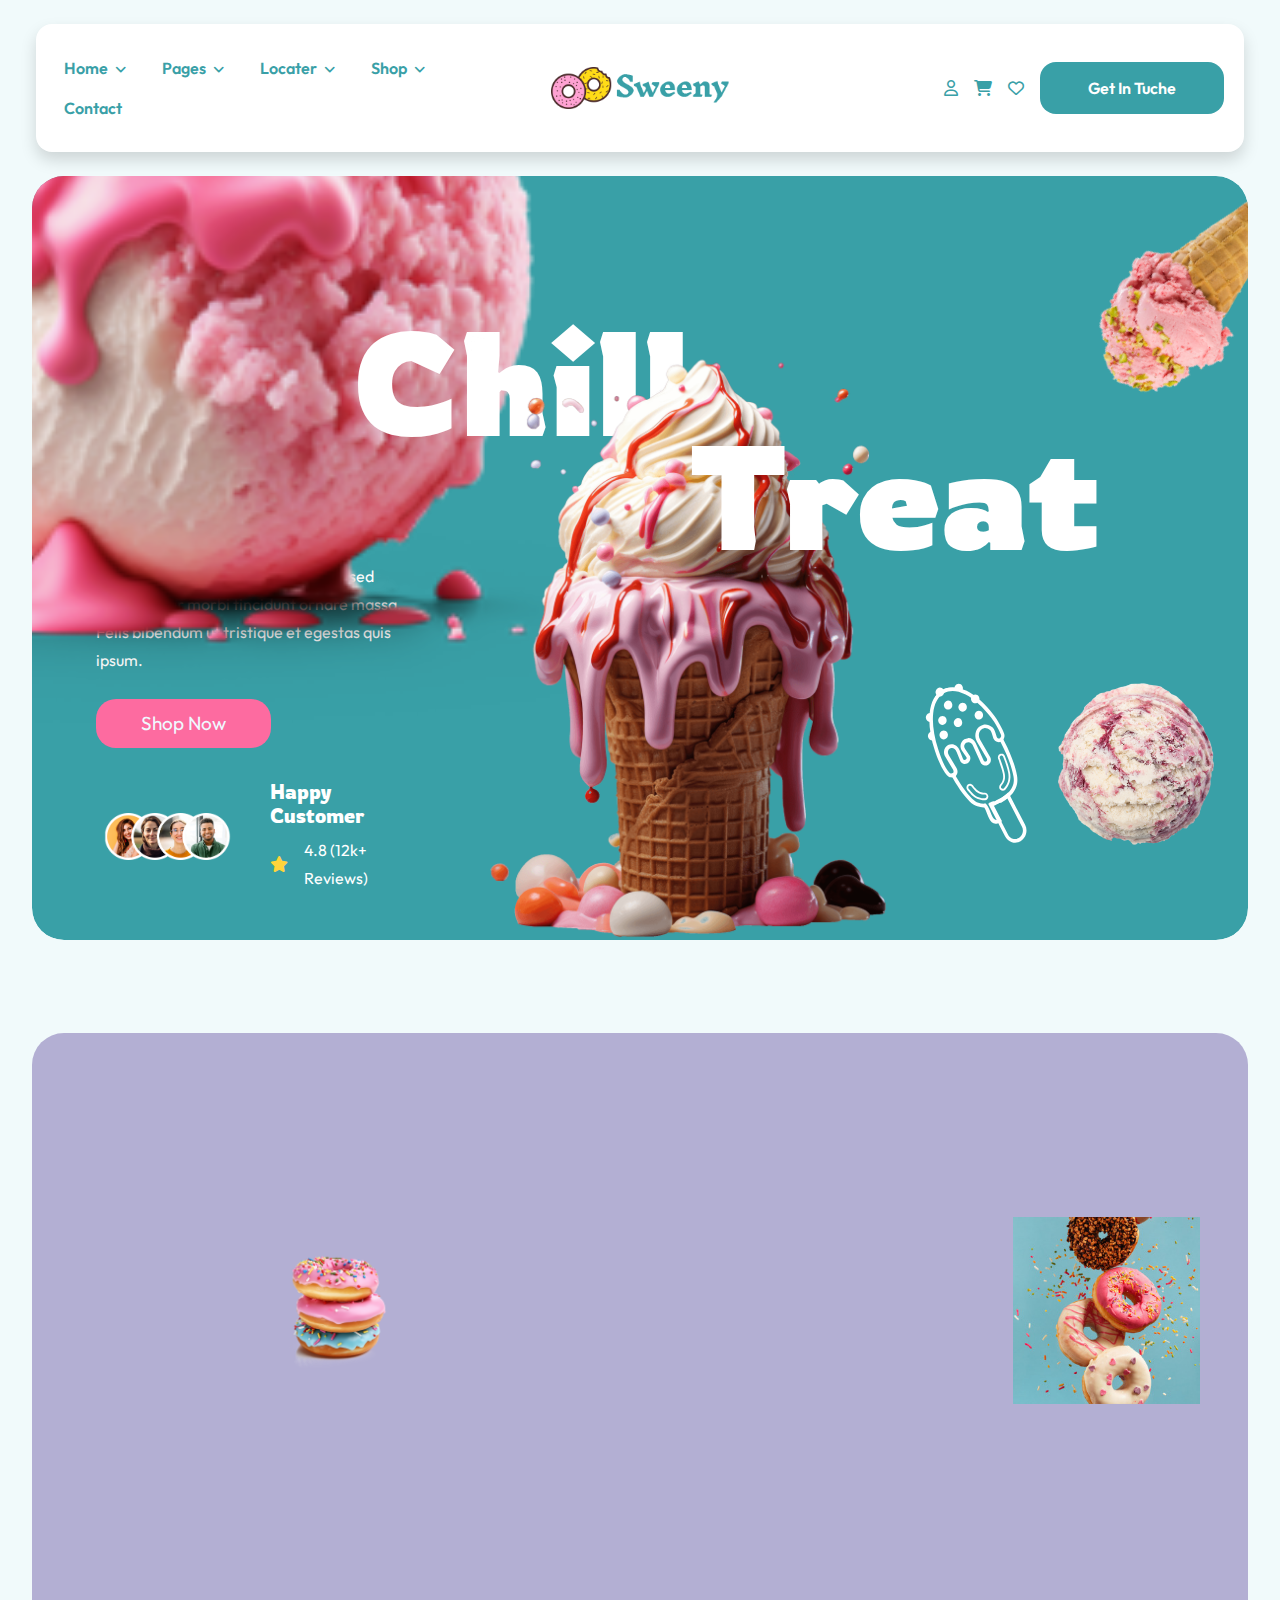
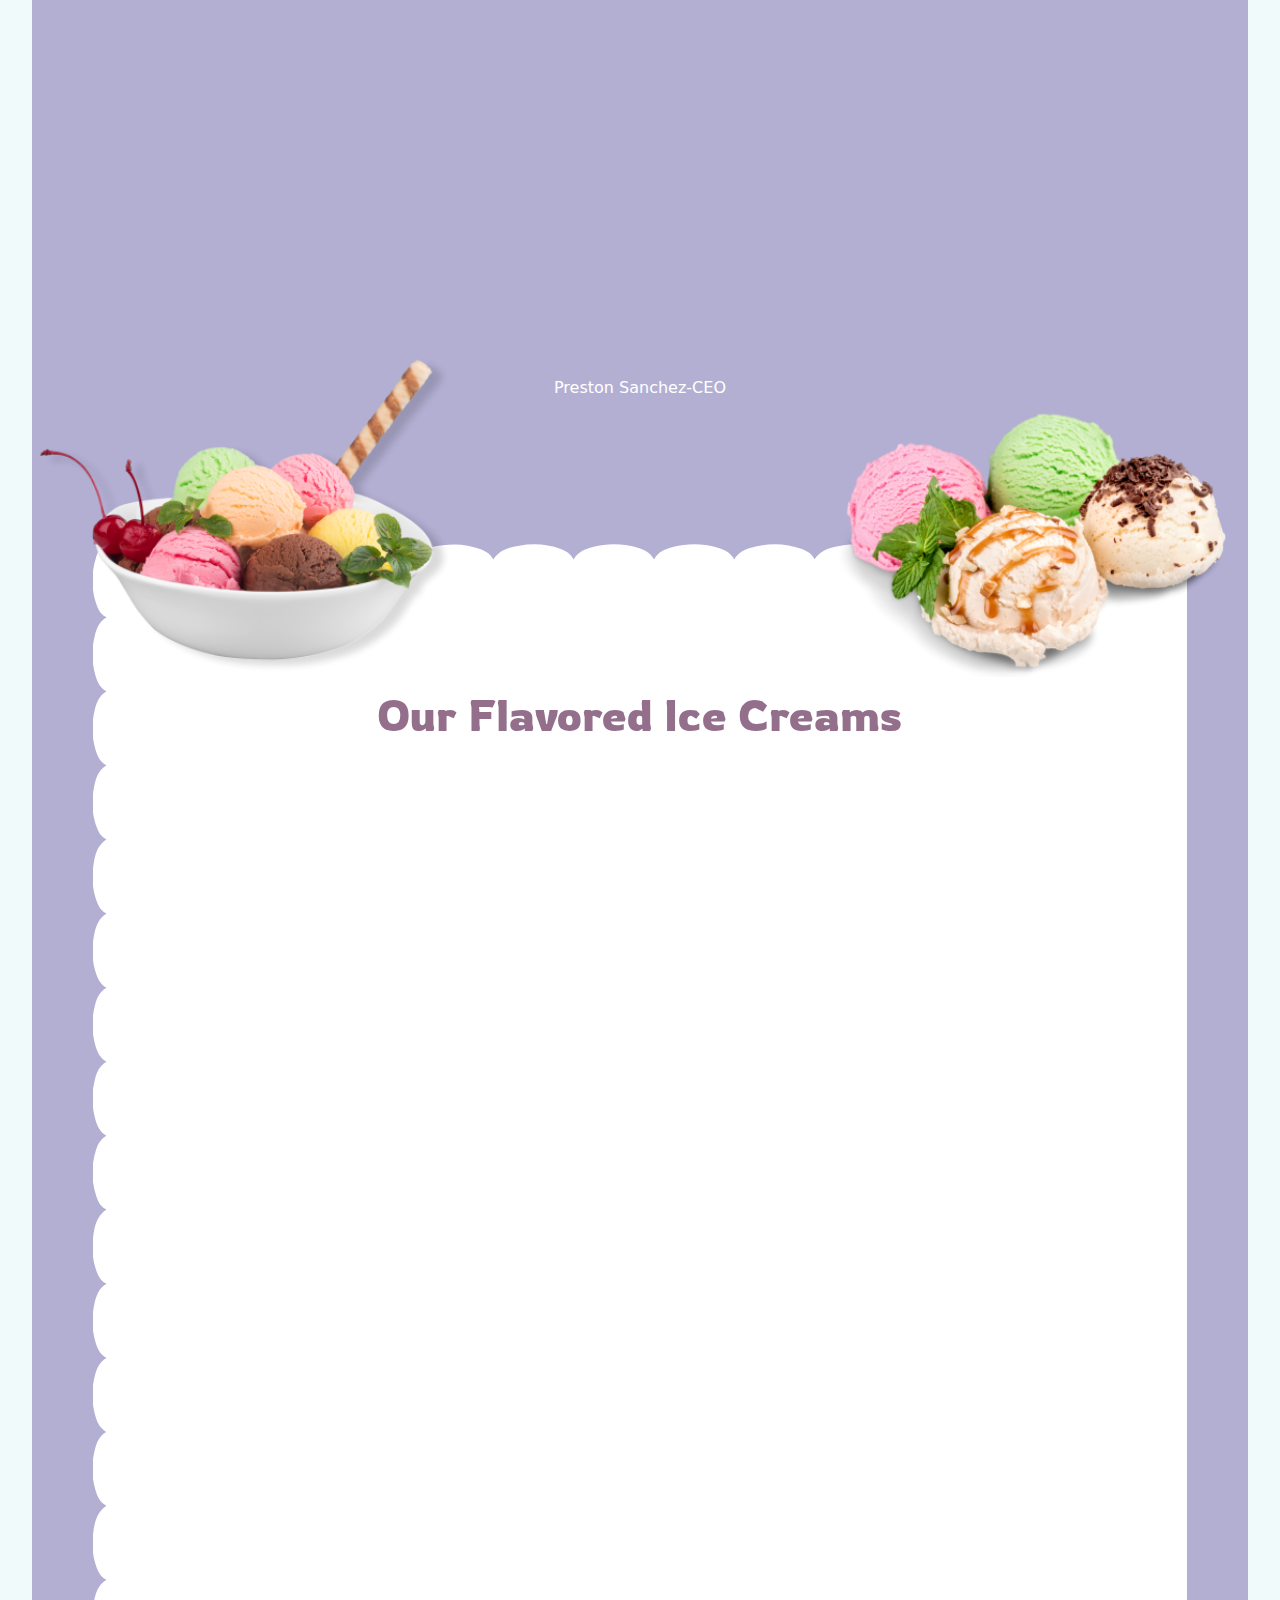
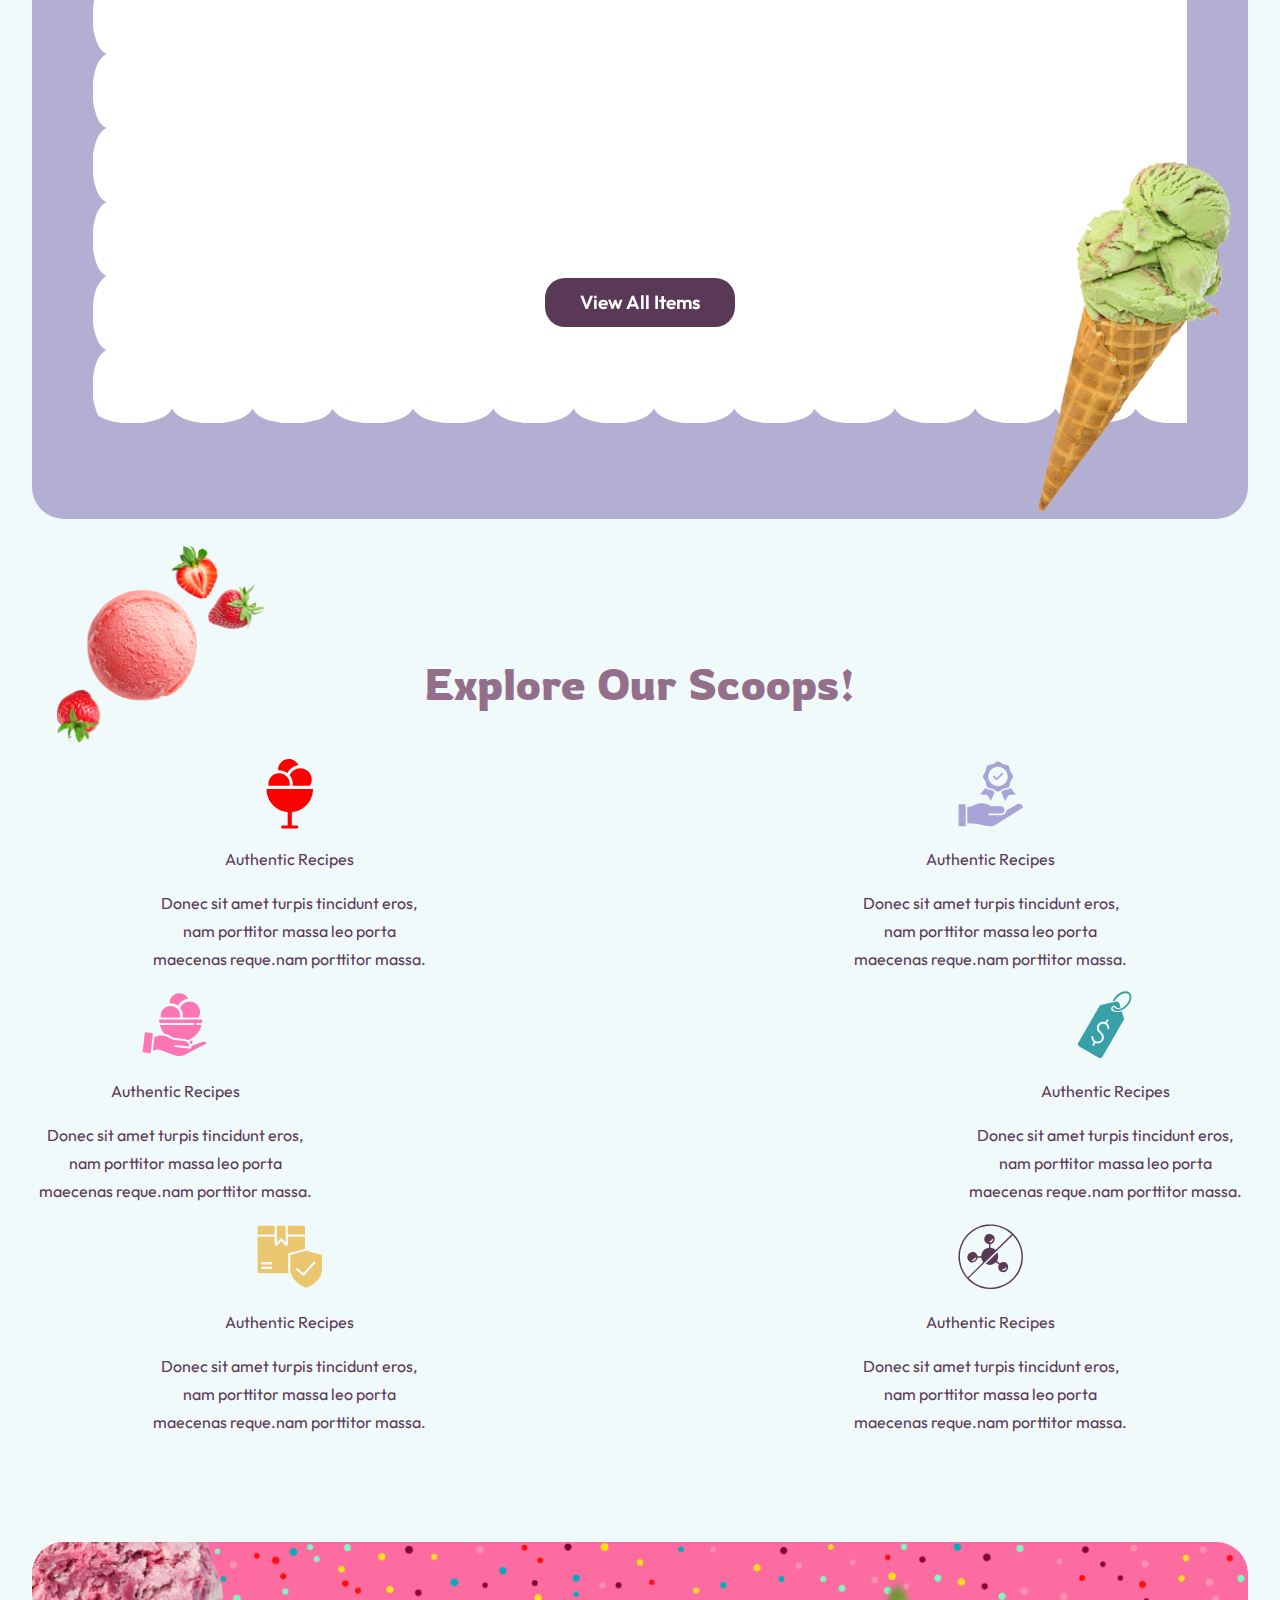
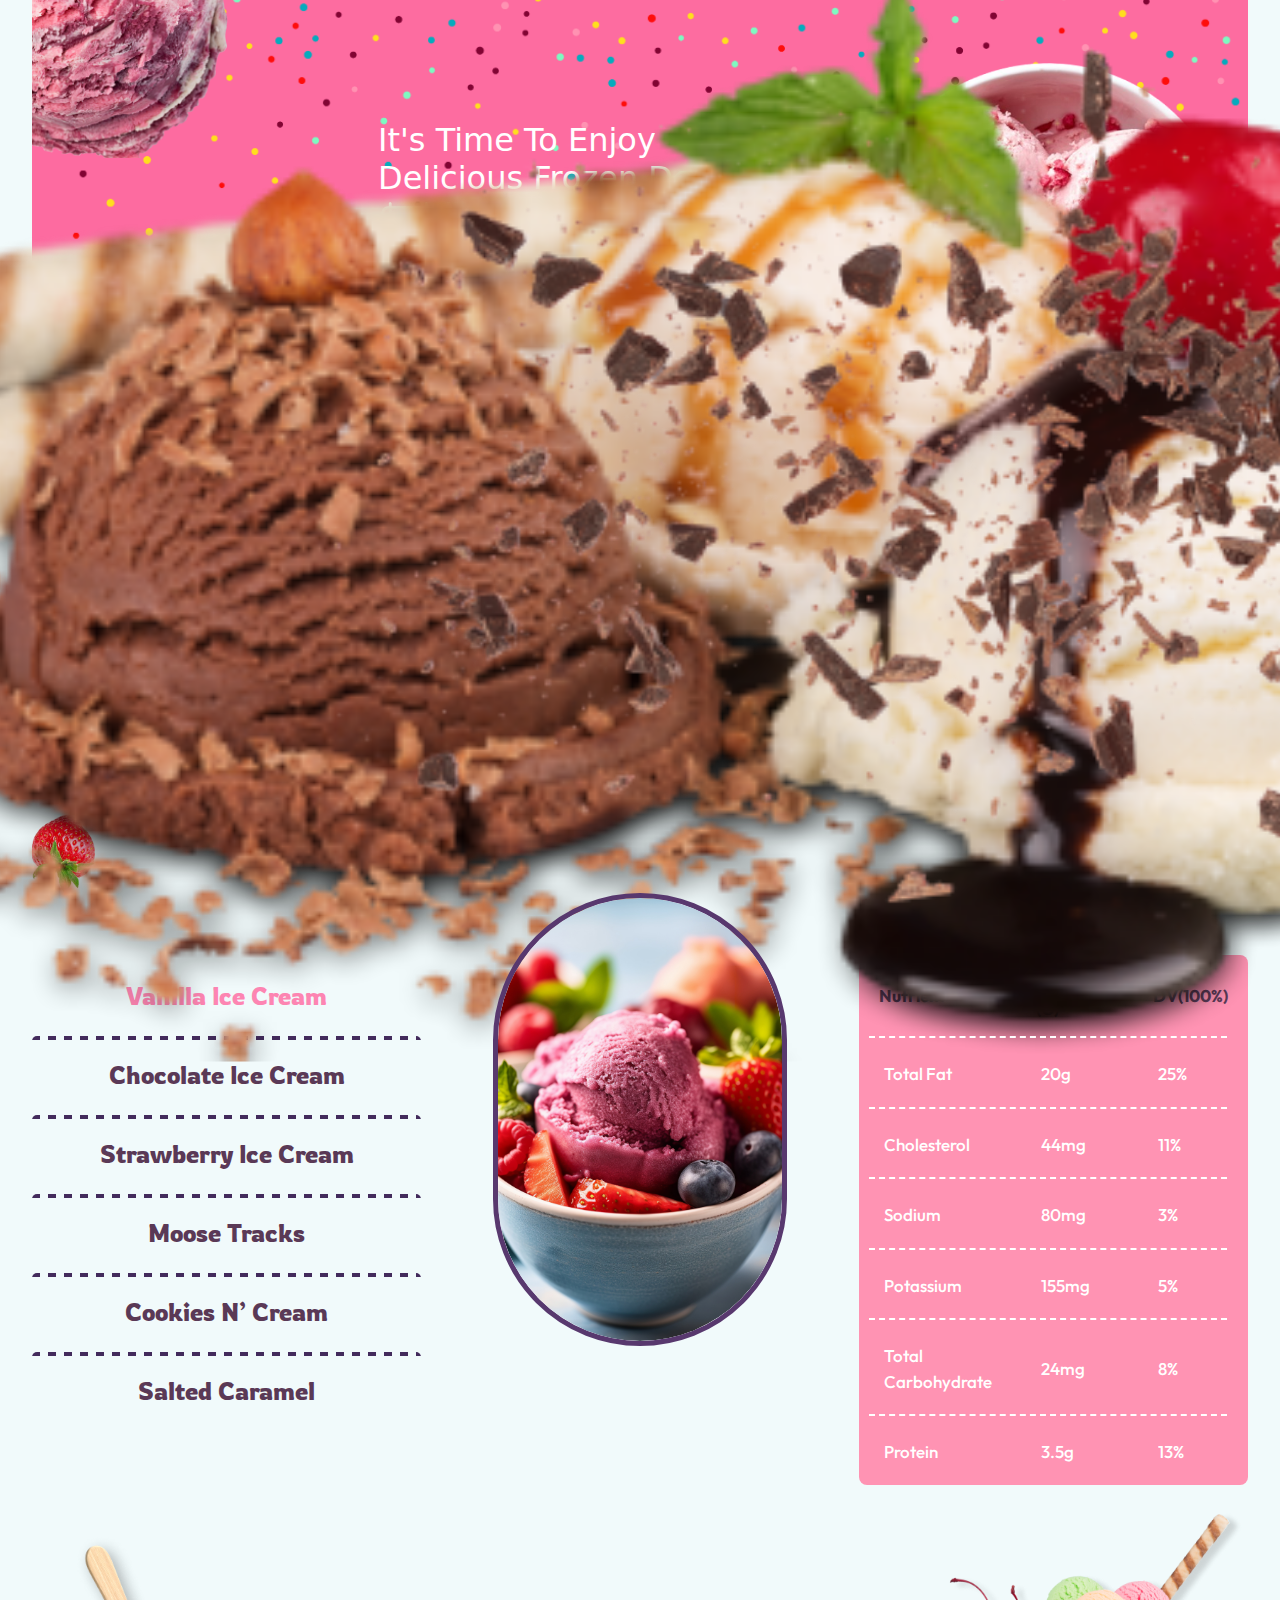
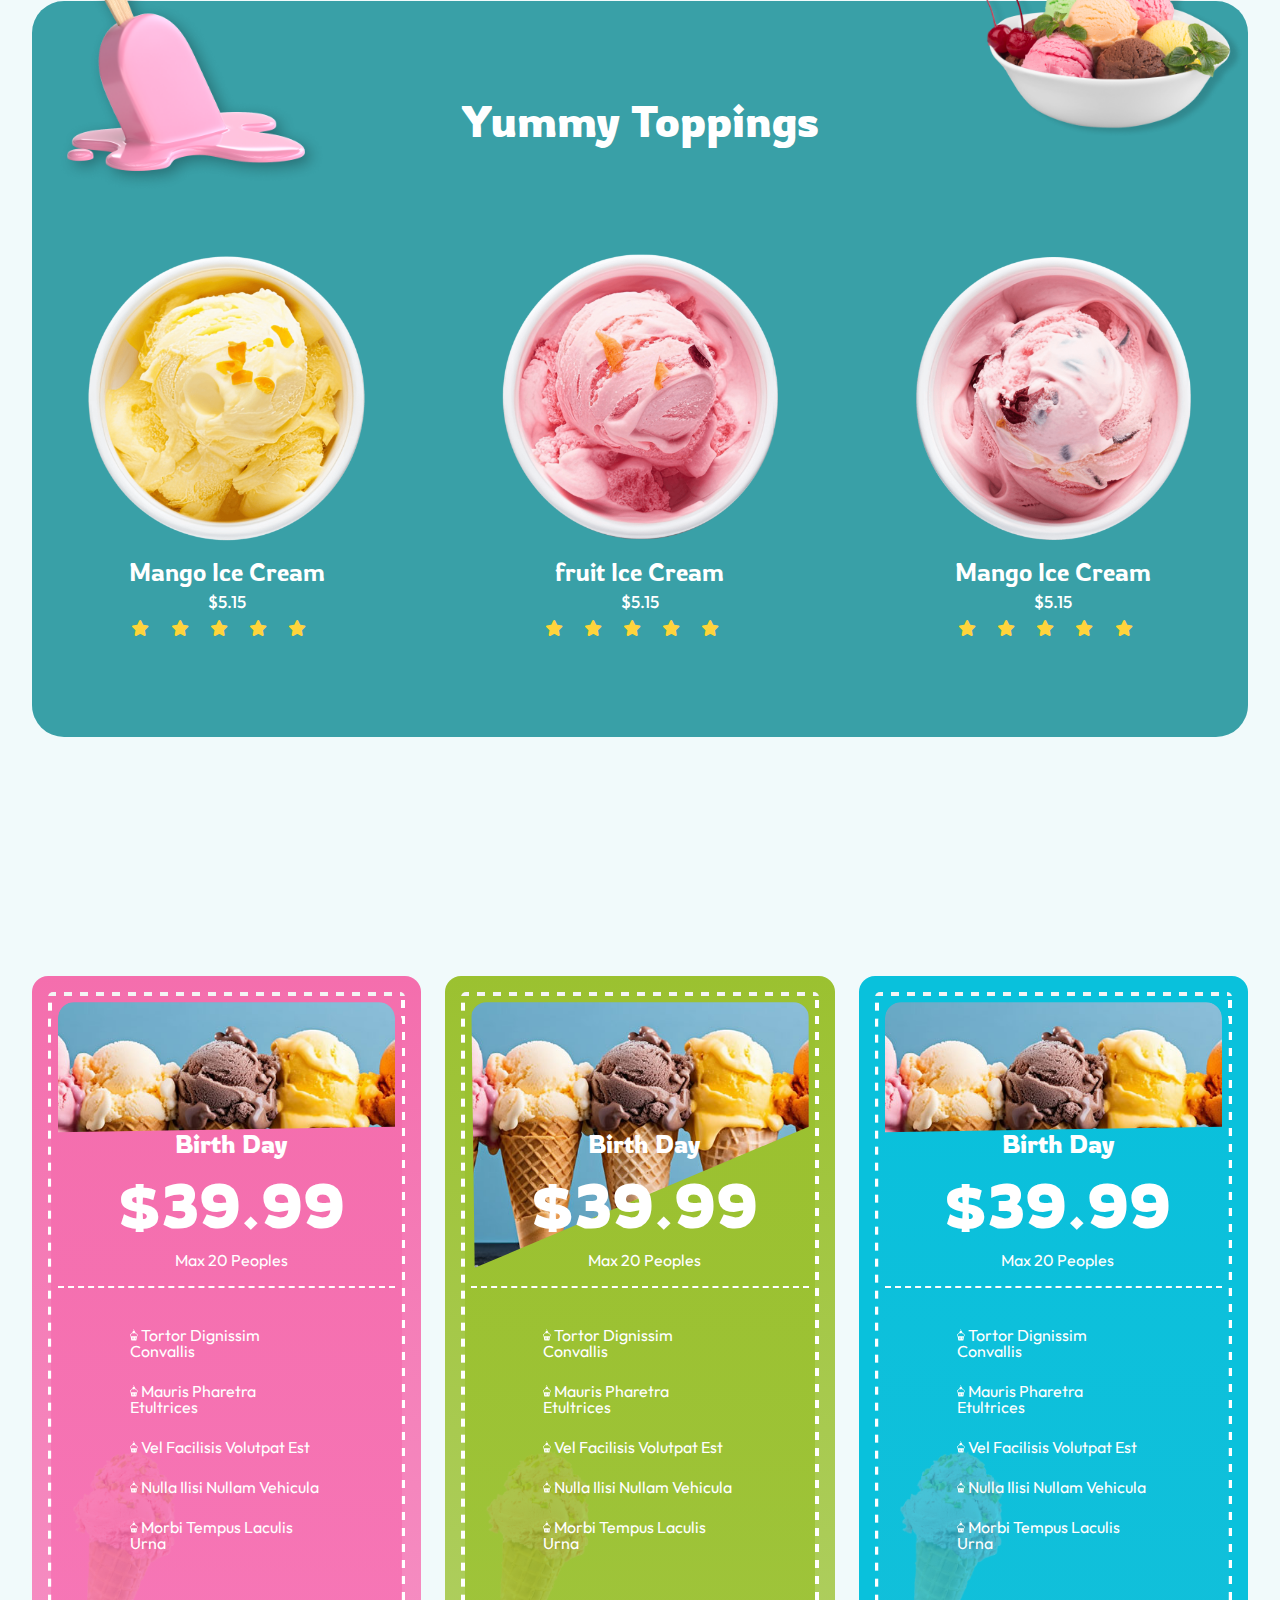
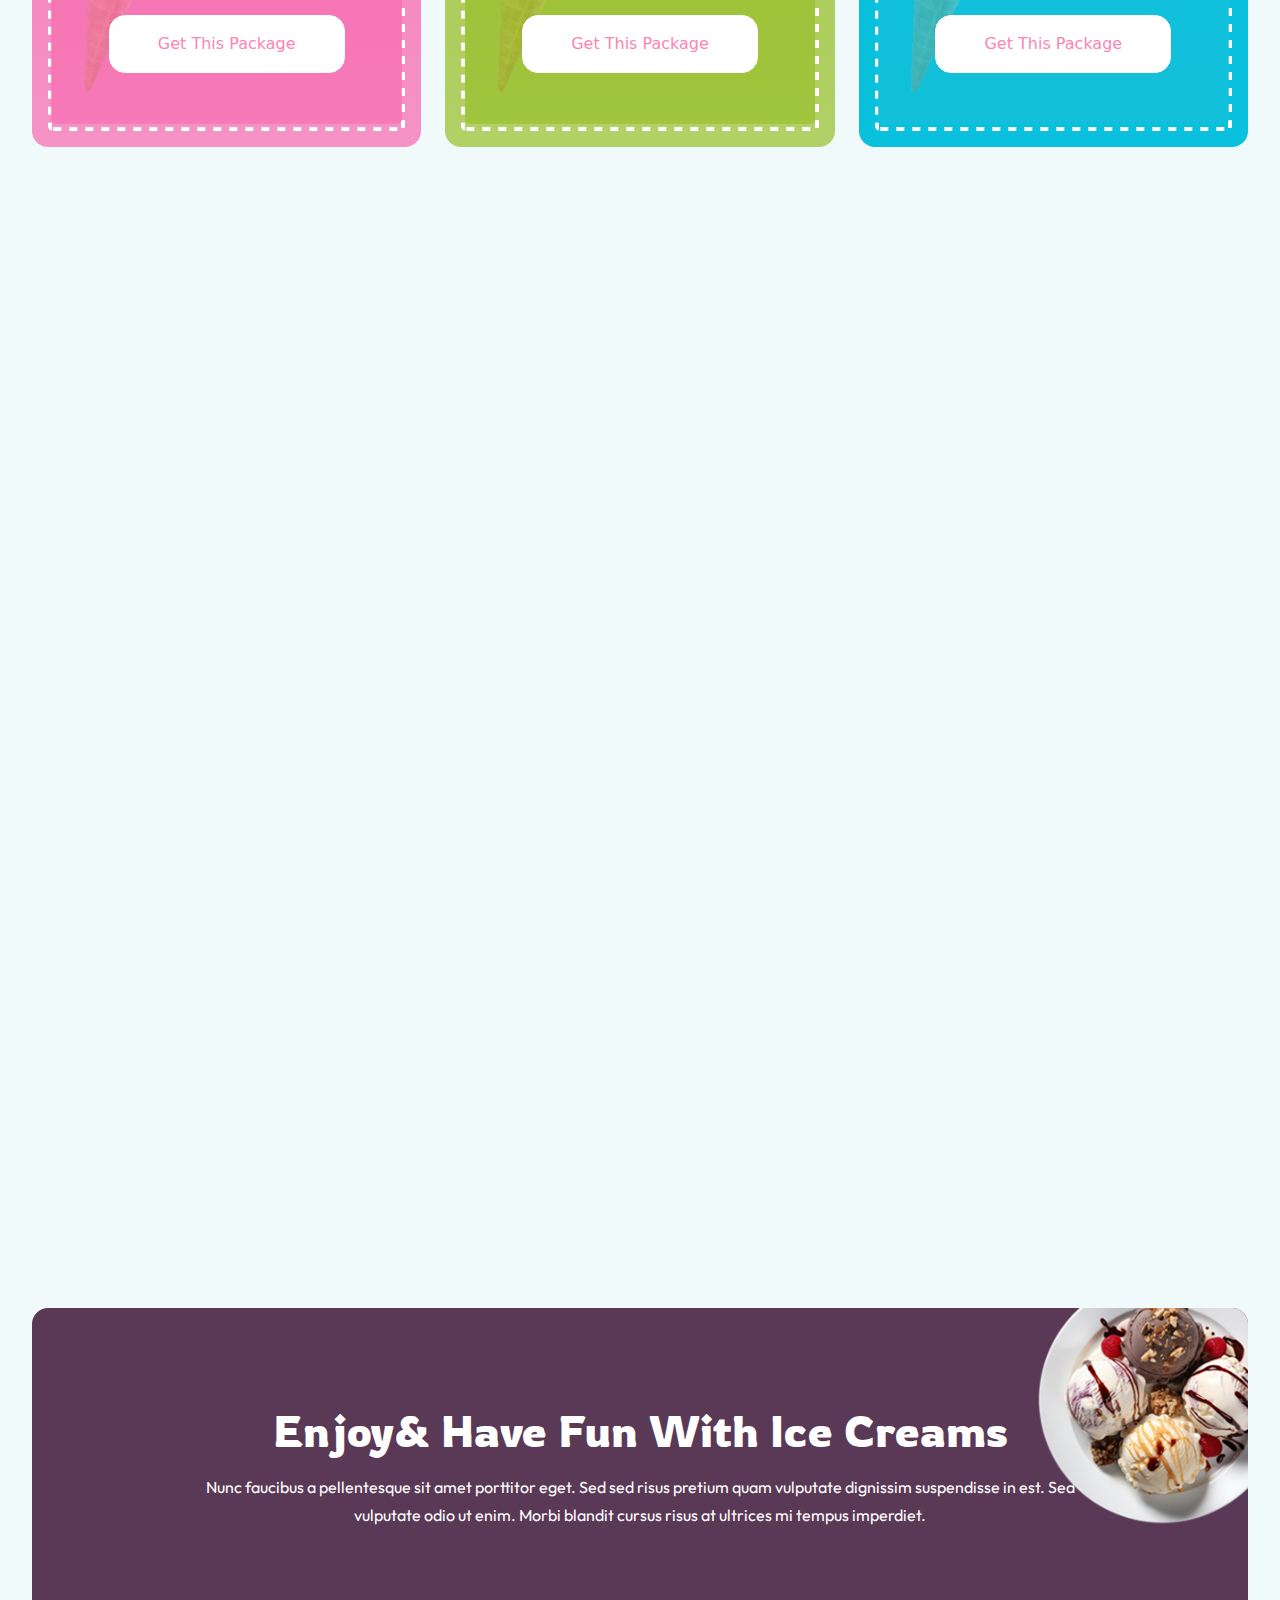
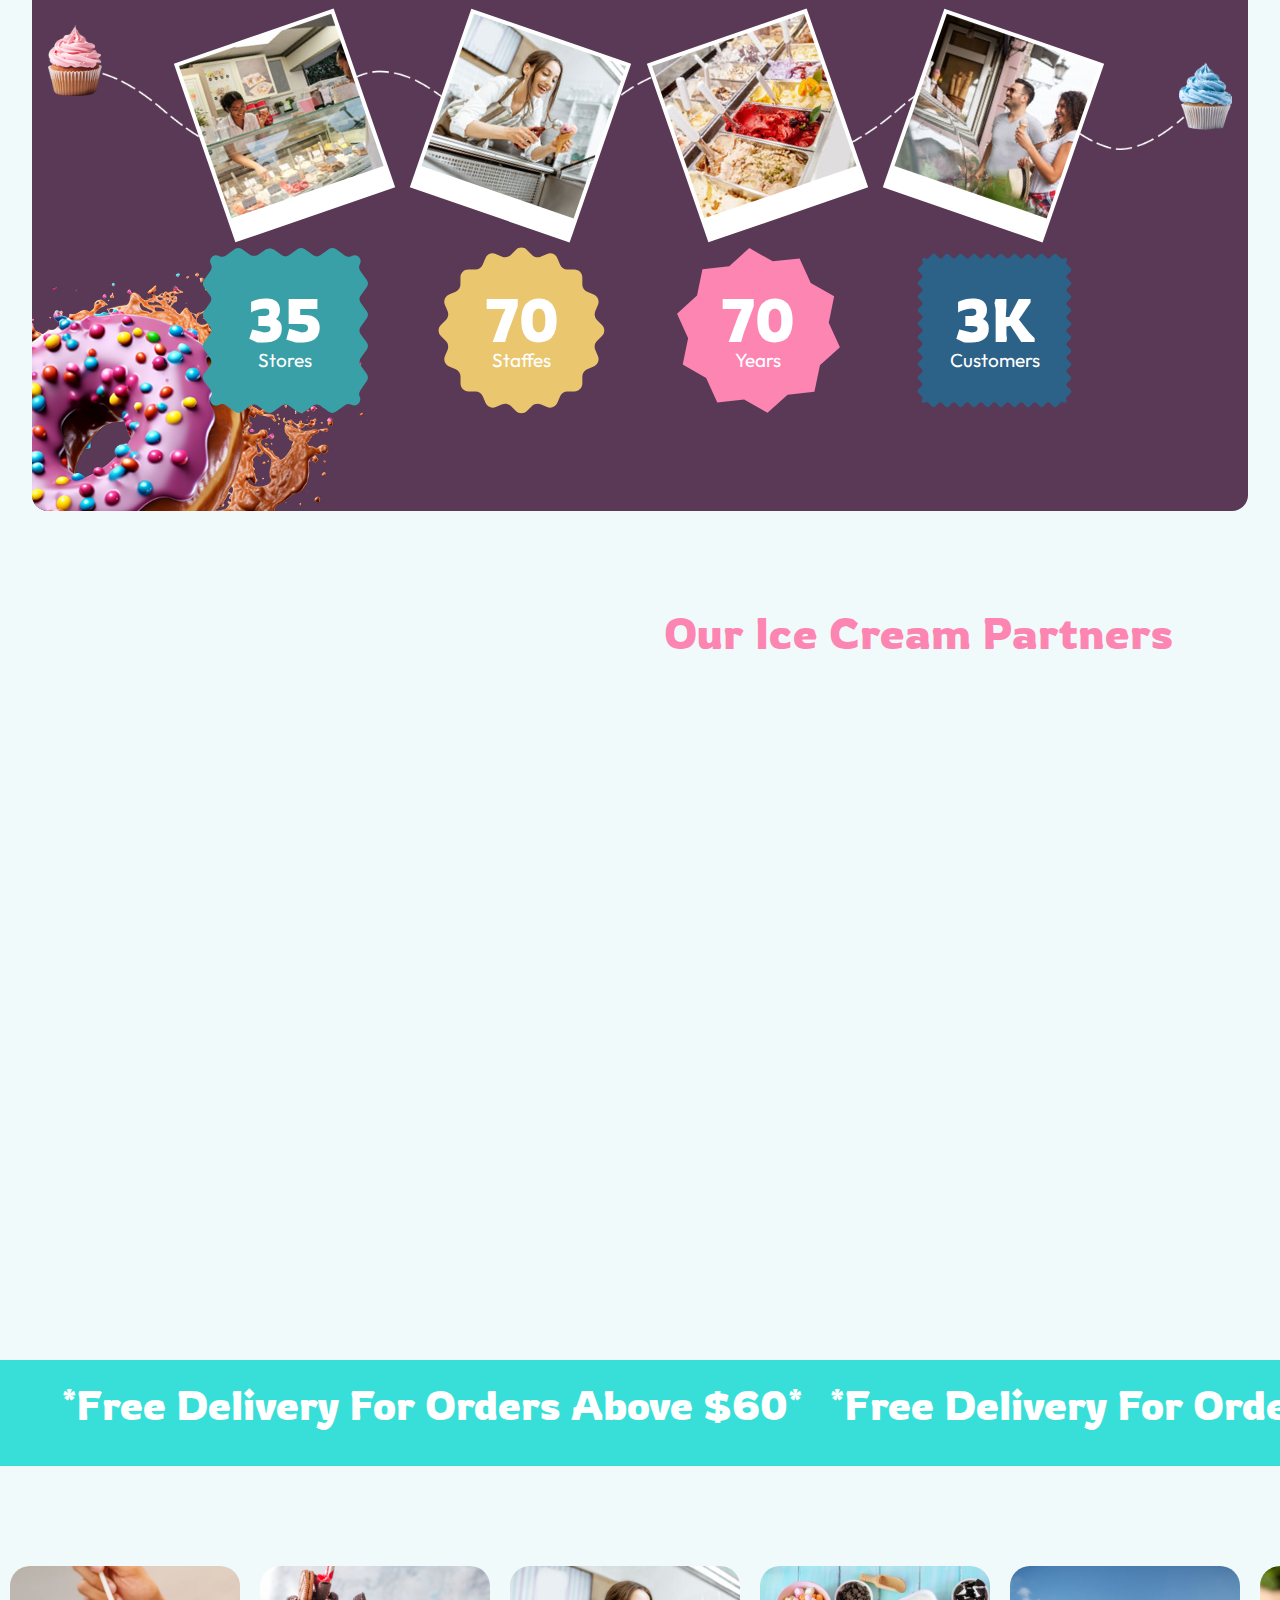
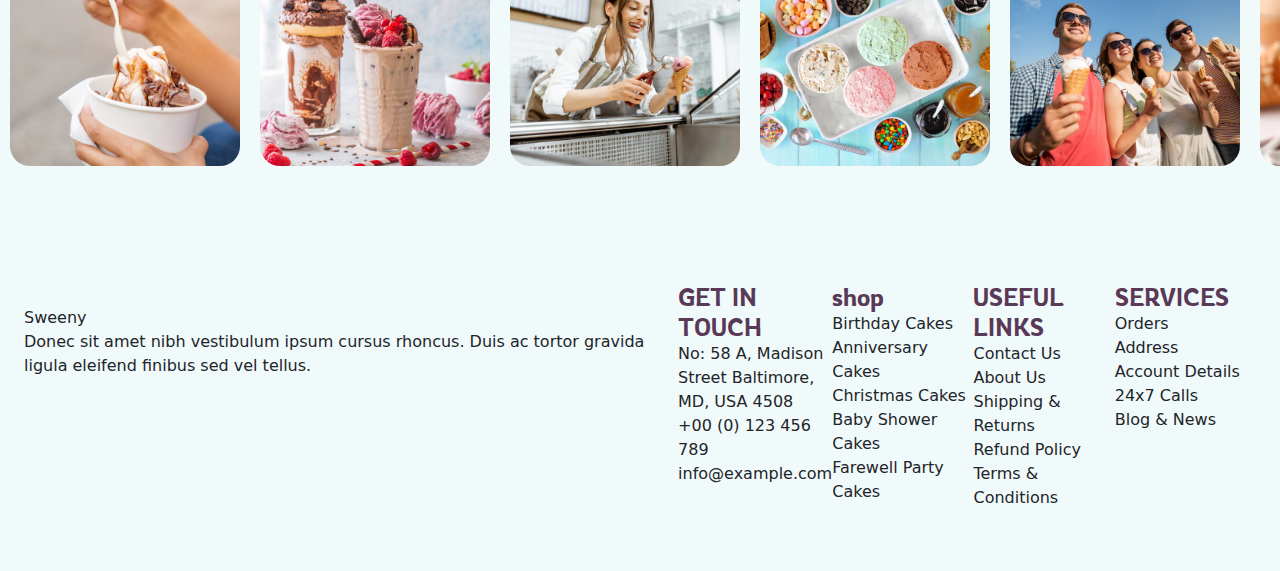
==== commit 15ef295e: "add  new sections" ====
--- a/index.html
+++ b/index.html
@@ -605,12 +605,12 @@
 <!-- ==============end section three==========********** -->
 <!-- ============secvtion bg-dotes time to engoy====******** -->
 <section>
-    <div class="container-95 bg-imgdotes mx-auto rounded-5  overflow-hidden ">
-        <div class="row justify-content-between  ">
-            <div class="col-3   ">
+    <div class="container-95 bg-imgdotes mx-auto rounded-5  position-relative overflow-hidden ">
+        <div class="row justify-content-between  align-items-center  ">
+            <div class="col-3  ">
                 <div class= "d-flex flex-column  ">
 
-                <div class="  imgicecrem-bg-dotes ">
+                <div class=" imgicecrem-bg-dotes ">
                     <img src="./images-ice-crem/sweeny-home-2-filler-icecream-bg.png">
                 </div>
 
@@ -621,7 +621,7 @@
             </div>
 
 
-            <div class="col-4 bg-info d-flex  flex-column align-items-center ">
+            <div class="col-5  d-flex  flex-column align-items-center p-5 ">
 
                 <div class="text-white ">
                     <h2>
@@ -636,9 +636,9 @@
 </h2>
                     
                     <div class="d-flex  ">
-                        <div class="bg-danger ">
+                        <div class=" w-16 ">
                             <svg
-                                class="w-16"
+                                class=""
                                 fill="white"
                                 xmlns="http://www.w3.org/2000/svg"
                                 xmlns:xlink="http://www.w3.org/1999/xlink"
@@ -665,10 +665,10 @@
                         <p>    Monday - Friday (8.00am to 8.00pm)</p>
                     </div>
 
-                    <div class="d-flex ">
-                        <div class="">
+                    <div class="d-flex  align-items-center">
+                        <div class="w-16">
                             <svg
-                                class="w-16"
+                                class=""
                                 fill="white"
                                 xmlns="http://www.w3.org/2000/svg"
                                 xmlns:xlink="http://www.w3.org/1999/xlink"
@@ -698,59 +698,67 @@
 
                     
 <div class="d-flex">
-                    <button class="btn btn-link ">Shop Now</button>
+    
+                    <a href="" class="">Shop Now</a>
+                    <svg class="w-4" aria-hidden="true" 
+                     fill="red"class="e-font-icon-svg e-fas-phone-alt" viewBox="0 0 512 512" xmlns="http://www.w3.org/2000/svg"><path d="M497.39 361.8l-112-48a24 24 0 0 0-28 6.9l-49.6 60.6A370.66 370.66 0 0 1 130.6 204.11l60.6-49.6a23.94 23.94 0 0 0 6.9-28l-48-112A24.16 24.16 0 0 0 122.6.61l-104 24A24 24 0 0 0 0 48c0 256.5 207.9 464 464 464a24 24 0 0 0 23.4-18.6l24-104a24.29 24.29 0 0 0-14.01-27.6z"></path></svg>
+                  
+                  
+                     <div class="">
                     <p>Call Us Anytime</p>
                     <p>+00 123 456789</p>
                     </div>
-
-                  
-                </div>
-
-
-
-            </div>
-
-
-
+</div>
+                </div>
+
+            </div>
+
+
+
+             
             <div class="col-4">
                 <div class="  bg-imdotes-imgplateicecrem">
                     <img src="./images-ice-crem/sweeny-home-2-filler-icecream-3.png">
                 </div>
             </div>
-
-
-
-        </div>
-
+        
+    </div>
+   
     </div>
 </section>
 <!-- =================section img border  raduios ===========****************** -->
-<section>
-    <div class="container-95 mx-auto ">
-        <div class="position-relative  pt-5 pb-5">
-            <div class="col-3  img-rotate-vedio ">
+<section class=" pt-0">
+    <div class="container-95 mx-auto  ">
+         <div class="text-center position-relative d-flex  justify-content-between  ">
+            <div class="col-3   img-rotate-imgborderradious    ">
                 <img src="./images-ice-crem/sweeny-decor-img-10.png">
-            </div> 
-
-
-             <div class="w-25 img-Scale-bg-imgdotesSection position-absolute">
+            </div>
+            <div class="col-4 img-Scale2-bg-imgdotesSection ">
                 <img src="./images-ice-crem/sweeny-home-2-filler-icecream-2-1.png"> 
-            </div> 
-             <h2
-                class=" wow pulse "
-                data-wow-duration="2s"
-                data-wow-offset="10"
-                data-wow-iteration="5"
-            >
-                Special 
-            Ice 
-            Creams
-            </h2> 
+            </div>
+<div class=" title-sectionImgBorderRaduios wow  pulse text-center text-info col-6 align-self-center title-imgborderradious "
+data-wow-duration="2s"
+data-wow-offset="10"
+data-wow-iteration="5">
+            <h2
+            class=" title-sectionImgBorderRaduios  text-center  "
+           
+        >
+            Special 
+        Ice 
+        Creams
+        </h2>
+</div>
+        <div class="col-3 img-Scale-bg-imgdotesSection ">
+            <img src="./images-ice-crem/sweeny-decor-img-11 (1).png"> 
         </div>
-        <div class="row  justify-content-center align-items-center ">
+           
+          </div>     
+            
+        <div class="row  justify-content-center align-item-center ">
             <div class="col-lg-4  col-md-6">
-                <div class="list-beforborderradiousimg p-3  ">
-                    <ul class="pb-5 pt-5   ">
+                <div class="list-beforborderradiousimg py-3  ">
+                    <ul class="pb-5 pt-5 overflow-hidden   ">
                         <li class=" ">
                             Vanilla Ice Cream
                         </li>
@@ -773,7 +781,7 @@
                 </div>
             </div>
             <div class="col-lg-4 col-md-6">
-                <div class=" p-5 container-img-borderradious">
+                <div class=" px-5 container-img-borderradious">
                     <div class="img-borderradious-20 rounded-pill">
                         <img src="./images-ice-crem/sweeny-menus-img-02.jpg" class="img-borderradious-20 border-0">
                     </div>
@@ -781,7 +789,7 @@
             </div>
             <div class=" col-lg-4 col-md-6  ">
                 <div class="table-container  ">
-                    <h2 class="mb-5">Ingrdeints</h2>
+                    <h2 class="mb-4">Ingrdeints</h2>
                     <table class=" rounded-3   ">
                         <thead class=" ">
                             <tr class="tr-befor ">
--- a/mainstyle/style.css
+++ b/mainstyle/style.css
@@ -135,22 +135,6 @@
 
 /* =============== */
 /*section one************************/
-/* ================2 */
-/*👉@keyframes background {
-    0% {
-
-
-        background-color:
-            #39A0A7;
-    }
-
-    100% {
-
-        background-color: #FD85B2
-    }
-}
-👈*/
-
 /* ================img section one key frames */
 .img-position-sectionOne {
     top: -10%;
@@ -292,7 +276,7 @@
         -o-transform: translateY(-10px);
     }
 }
-.containerIceImage-PartTwo__sectionOne,.img-bg-cardourprice,.img-rotate-vedio,
+.containerIceImage-PartTwo__sectionOne,.img-bg-cardourprice,.img-rotate-vedio,.img-rotate-imgborderradious,
 .container-parthree__sectionOne__IceImage {
     transition: all 2s;
     -webkit-transition: all 2s;
@@ -354,7 +338,7 @@
     color: rgb(255, 255, 255);
 
 }
-.img,.smalll-svginparagrapg,.img-Scale-bg-imgdotesSection {
+.img,.smalll-svginparagrapg,.img-Scale-bg-imgdotesSection,.img-Scale2-bg-imgdotesSection {
     transform: scale(5.5);
     animation-name: scale;
     animation-direction: alternate;
@@ -945,119 +929,15 @@
     top:60%;
     left:0%; 
 }
-
-/* ============================= */
-
-/*===========================================/
- Animation Style img-borderradious-20
-================================*********************/
-table {
-    background-color: rgb(255, 147, 179);
-    color: white;
-    font-size: 17px;
-    font-weight: 500;
-    font-family: "outfit", sans-serif;
-}
-th {
-    padding: 25px;
-
-
-}
-
-.tr-befor::before {
-    width: 0;
-}
-
-tr::before {
-    width: 28%;
-    content: "";
-    margin-left: 10px;
-    position: absolute;
-    border-top: 2px #ffffff dashed;
-}
-
-tbody tr td {
-
-    padding-left: 25px;
-    padding-top: 25px;
-    padding-bottom: 20px;
-
-}
-
-
-
-.border-Move-UnderLi {
-    height: 100%;
-    width: 100%;
-    background: 
-    linear-gradient(90deg, rgb(67, 43, 92) 50%, transparent 50%);
-    background-repeat: repeat-x, repeat-x, repeat-y, repeat-y;
-    background-size: 16px 4px, 16px 4px, 4px 16px, 4px 16px;
-    background-position: 0% 0%, 100% 100%, 0% 100%, 100% 0px;
-    border-radius: 5px;
-    padding: 10px;
-    animation: dash 9s linear infinite;
-    z-index: 7;
-}
-.list-beforborderradiousimg li:first-child {
-    color: #FD85B2;
-}
-
-.list-beforborderradiousimg li {
-    padding: 25px 0;
-    text-align: center;
-    font-family: "Rowdies", "display";
-    font-Weight: 400;
-    Color: rgb(90, 57, 86);
-    font-Size: 24px;
-    line-height: 29px;
-}
-
-.img-borderradious-20 {
-    border-radius: 20em;
-    -webkit-border-radius: 20em;
-    -moz-border-radius: 20em;
-    -ms-border-radius: 20em;
-    -o-border-radius: 20em;
-    border: 5px solid rgb(88, 56, 110);
-    position: relative;
-    overflow: hidden;
-}
-
-.img-borderradious-20::after {
-    content: "";
-    position: absolute;
-    inset: 0;
-    display: block;
-    transition: all .4s ease-out;
-    -webkit-transition: all .4s ease-out;
-    -moz-transition: all .4s ease-out;
-    -ms-transition: all .4s ease-out;
-    -o-transition: all .4s ease-out;
-}
-
-.img-borderradious-20:hover::after {
-    height: 100%;
-    left: 100%;
-    top: 0;
-    width: 50%;
-    z-index: 2;
-    transform: skewX(-25deg);
-    background: linear-gradient(left, rgba(186, 182, 182, 0) 0%, rgba(255, 255, 255, .3) 100%);
-    background: -webkit-linear-gradient(left, rgba(180, 179, 179, 0) 0%, rgba(255, 255, 255, .3) 100%);
-    background: -moz-linear-gradient(to right, rgba(170, 170, 170, 0) 0%, rgba(255, 255, 255, .3) 100%);
-    background: -webkit-linear-gradient(to right, rgba(220, 220, 220, 0) 0%, rgba(255, 255, 255, .3) 100%);
-}
-
 /*================================== ⬅
 section img bg-dotes/its time to engoy
 /* ================================ */
 .imgicecrem-bg-dotes {
-    transform: translate(-40px,-70px);
-    -webkit-transform: translate(-40px,-70px);
-    -moz-transform: translate(-40px,-70px);
-    -ms-transform: translate(-40px,-70px);
-    -o-transform: translate(-40px,-70px);
+    transform: translate(-90px,-70px);
+    -webkit-transform: translate(-90px,-70px);
+    -moz-transform: translate(-90px,-70px);
+    -ms-transform: translate(-90px,-70px);
+    -o-transform: translate(-90px,-70px);
 }
 
 .imgTwoicecrem-bg-dotes{
@@ -1139,11 +1019,211 @@
 }
 }
 
-/*👉.bg-imdotes-imgplateicecrem {
-    position: absolute;
-    right: 5%;
-    top: 4%;
-}👈*/
+.bg-imdotes-imgplateicecrem {
+ transform: translatex(-10px);
+ -webkit-transform: translatex(-10px);
+ -moz-transform: translatex(-10px);
+ -ms-transform: translatex(-10px);
+ -o-transform: translatex(-10px);
+}
+
+.img-Scale2-bg-imgdotesSection{
+    position: absolute;
+    bottom: 100%;
+    left: 40%;
+}
+
+
+
+
+
+
+/* ============================= */
+
+/*===========================================/
+ Animation Style img-borderradious-20
+================================*********************/
+table {
+    background-color: rgb(255, 147, 179);
+    color: white;
+    font-size: 17px;
+    font-weight: 500;
+    font-family: "outfit", sans-serif;
+}
+th {
+    padding: 15px 20px;
+    color: rgb(90, 57, 86);
+    
+}
+
+.tr-befor::before {
+    width: 0;
+}
+
+tr::before {
+    width: 28%;
+    content: "";
+    margin-left: 10px;
+    position: absolute;
+    border-top: 2px #ffffff dashed;
+}
+
+tbody tr td {
+
+    padding-left: 25px;
+    padding-top: 25px;
+    padding-bottom: 20px;
+
+}
+
+.table-container >h2{
+color:rgb(90, 57, 86);
+}
+.border-Move-UnderLi {
+    height: 100%;
+    width: 100%;
+    background: 
+    linear-gradient(90deg, rgb(67, 43, 92) 50%, transparent 50%);
+    background-repeat: repeat-x, repeat-x, repeat-y, repeat-y;
+    background-size: 16px 4px, 16px 4px, 4px 16px, 4px 16px;
+    background-position: 0% 0%, 100% 100%, 0% 100%, 100% 0px;
+    border-radius: 5px;
+    padding: 10px;
+    animation: dash 9s linear infinite;
+    z-index: 7;
+}
+.list-beforborderradiousimg li:first-child {
+    color: #FD85B2;
+}
+
+.list-beforborderradiousimg li {
+    padding: 25px 0;
+    text-align: center;
+    font-family: "Rowdies", "display";
+    font-Weight: 400;
+    Color: rgb(90, 57, 86);
+    font-Size: 24px;
+    line-height: 29px;
+}
+
+.img-borderradious-20 {
+    border-radius: 20em;
+    -webkit-border-radius: 20em;
+    -moz-border-radius: 20em;
+    -ms-border-radius: 20em;
+    -o-border-radius: 20em;
+    border: 5px solid rgb(88, 56, 110);
+    position: relative;
+    overflow: hidden;
+}
+
+.img-borderradious-20::after {
+    content: "";
+    position: absolute;
+    inset: 0;
+    display: block;
+    transition: all .4s ease-out;
+    -webkit-transition: all .4s ease-out;
+    -moz-transition: all .4s ease-out;
+    -ms-transition: all .4s ease-out;
+    -o-transition: all .4s ease-out;
+}
+
+.img-borderradious-20:hover::after {
+    height: 100%;
+    left: 100%;
+    top: 0;
+    width: 50%;
+    z-index: 2;
+    transform: skewX(-25deg);
+    background: linear-gradient(left, rgba(186, 182, 182, 0) 0%, rgba(255, 255, 255, .3) 100%);
+    background: -webkit-linear-gradient(left, rgba(180, 179, 179, 0) 0%, rgba(255, 255, 255, .3) 100%);
+    background: -moz-linear-gradient(to right, rgba(170, 170, 170, 0) 0%, rgba(255, 255, 255, .3) 100%);
+    background: -webkit-linear-gradient(to right, rgba(220, 220, 220, 0) 0%, rgba(255, 255, 255, .3) 100%);
+}
+
+.title-imgborderradious h2{
+    font-size: 44px;
+    font-family:"Rowdies","display";
+    line-height: 53px;
+    font-weight: 400;
+    color: #39A0A7;
+}
+
+
+
+
+
+/* ===================== */
+/* ============================= */
+.container-YummyToppings{
+    background-color: #39A0A7;
+}
+.img-plat-YummyToppings,.img-icecrem-YummyToppings,.img-donuts{
+ overflow: hidden;
+ transition:all 2s;
+ -webkit-transition:all 5s;
+ -moz-transition:all 5s;
+ -ms-transition:all 2s;
+ -o-transition:all 2s;
+ animation: img-yummy  2s linear infinite alternate;
+ -webkit-animation: img-yummy  2s linear infinite alternate;
+}
+
+@keyframes img-yummy {
+    0%{
+        transform: translateX(0px);
+        -webkit-transform: translateX(0px);
+        -moz-transform: translateX(0px);
+        -ms-transform: translateX(0px);
+        -o-transform: translateX(0px);
+
+}
+   
+100%{ transform: translateX(20px); -webkit-transform: translateX(20px); -moz-transform: translateX(20px); -ms-transform: translateX(20px); -o-transform: translateX(20px);
+}
+}
+
+.body-card-yommy h3 {
+    font-size: 25px;
+    font-family:"Rowdies","display";
+    line-height: 30px;
+    font-weight: 300;
+}
+
+
+.body-card-yommy span {
+    font-size: 17px;
+    font-family:"outfit",sans-serif;
+    line-height: 30px;
+    font-weight: 500;
+}
+
+
+
+.title-YummyToppings {
+    font-size: 44px;
+    line-height: 53px;
+    font-family: "Rowdies","display";
+    font-weight: 400;
+  padding: 45px 0;
+  }
+  .img-icecrem-YummyToppings {
+  bottom: 70%;
+  left:0%
+  }
+  
+  .img-plat-YummyToppings {
+      bottom:80%;
+      right: 0%;
+  }
+
+
+
+
+
+
+
 
 
 /* ========================================== */
@@ -1341,7 +1421,7 @@
 }
 
 /* =================================== */
-/*section animatoin move /orders move*/
+/*section animatoin images move*/
 /* ===============================*/
 .slide-trakTwo {
     width: calc(250px * 18);
@@ -1601,70 +1681,6 @@
 
 
 
-/* ===================== */
-/* ============================= */
-.container-YummyToppings{
-    background-color: #39A0A7;
-}
-.img-plat-YummyToppings,.img-icecrem-YummyToppings{
- overflow: hidden;
- transition:all 2s;
- -webkit-transition:all 5s;
- -moz-transition:all 5s;
- -ms-transition:all 2s;
- -o-transition:all 2s;
- animation: img-yummy  2s linear infinite alternate;
- -webkit-animation: img-yummy  2s linear infinite alternate;
-}
-
-@keyframes img-yummy {
-    0%{
-        transform: translateX(0px);
-        -webkit-transform: translateX(0px);
-        -moz-transform: translateX(0px);
-        -ms-transform: translateX(0px);
-        -o-transform: translateX(0px);
-
-}
-   
-100%{ transform: translateX(20px); -webkit-transform: translateX(20px); -moz-transform: translateX(20px); -ms-transform: translateX(20px); -o-transform: translateX(20px);
-}
-}
-
-.body-card-yommy h3 {
-    font-size: 25px;
-    font-family:"Rowdies","display";
-    line-height: 30px;
-    font-weight: 300;
-}
-
-
-.body-card-yommy span {
-    font-size: 17px;
-    font-family:"outfit",sans-serif;
-    line-height: 30px;
-    font-weight: 500;
-}
-
-
-
-.title-YummyToppings {
-    font-size: 44px;
-    line-height: 53px;
-    font-family: "Rowdies","display";
-    font-weight: 400;
-  padding: 45px 0;
-  }
-  .img-icecrem-YummyToppings {
-  bottom: 70%;
-  left:0%
-  }
-  
-  
-  .img-plat-YummyToppings {
-      bottom:80%;
-      right: 0%;
-  }
 
 /*👉
 .c:hover::after {
@@ -1891,7 +1907,7 @@
 👈*/
 
 
-
+/*👉
 ul li ul::before{
     content: "";
     position: relative;
@@ -1902,98 +1918,5 @@
     background-repeat: repeat-x;
     background-size: 100% 4px;
     background-image: linear-gradient(to right, var(--wdtLinkHoverColor) 10%, var(--wdtTertiaryColor) 10%, var(--wdtTertiaryColor) 20%, var(--wdtLinkColor) 20%, var(--wdtLinkColor) 30%, var(--wdtQuaternaryColor) 30%, var(--wdtQuaternaryColor) 40%, var(--wdtPrimaryColor) 40%, var(--wdtPrimaryColor) 50%, var(--wdtLinkHoverColor) 50%, var(--wdtLinkHoverColor) 60%, var(--wdtTertiaryColor) 60%, var(--wdtTertiaryColor) 70%, var(--wdtLinkColor) 70%, var(--wdtLinkColor) 80%, var(--wdtQuaternaryColor) 80%, var(--wdtQuaternaryColor) 90%, var(--wdtHeadAltColor) 90%, var(--wdtHeadAltColor) 100%, var(--wdtHeadAltColor) 100%);
-}
-
-
-/*
-.page-template-tpl-registration .wdt-registration-form:before {
-    top: -20px;
-    bottom: auto;
-    mask-position: top;
-    -webkit-mask-position: top;
-    border-radius: 30px 30px 0 0;
-    -webkit-border-radius: 30px 30px 0 0;
-}
-
-.page-template-tpl-registration .wdt-registration-form:before,
-.page-template-tpl-registration .wdt-registration-form:after {
-    content: "";
-    position: absolute;
-    left: 0;
-    right: 0;
-    background-color: inherit;
-    width: 100%;
-    height: 20px;
-    mask-image: url(data:image/svg+xml,%3Csvg xmlns='http://www.w3.org/2000/svg' x='0px' y='0px' viewBox='0 0 2170 2000' style='enable-background:new 0 0 2170 2000;' xml:space='preserve'%3E%3Cpath d='M5.3,83.4c2.4,6.5,5.9,12.3,13.1,15.6c-10,5.7-13.6,15.2-16,25.1c-4.4,18-4.3,36,1,53.8c2.5,8.5,6.1,16.6,14.9,21.3 c-9.6,5.2-13.2,14.2-15.6,23.6c-4.8,18.4-4.7,37,0.7,55.3c2.5,8.5,6.1,16.5,14.7,21.1C6.6,306.5,3.4,318,1.2,329.9 c-3.4,18.2-2.6,36.2,4.1,53.6c2.5,6.5,5.9,12.3,12.9,15.7c-13.4,9-16,23-17.9,37.3c-2.1,16.1-0.9,31.9,5.1,47.2 c2.5,6.5,6,12.3,12.9,15.7c-12.1,7.6-15.2,19.9-17.4,32.4c-3,17.5-2.1,34.9,4.3,51.7c2.6,6.6,6.1,12.5,13.2,16.2 C8.6,605,5,614.1,2.6,623.6c-4.7,18.3-4.6,36.7,0.8,54.8c2.5,8.5,6.1,16.5,14.9,21.3C8.7,705,5.1,713.9,2.7,723.3 c-4.8,18.3-4.7,36.6,0.6,54.8c2.6,8.7,6.1,16.9,15,21.7c-8,4.4-11.8,11.5-14.3,19.4c-6.7,21.7-6.6,43.3,1.3,64.7 c2.4,6.5,5.9,12.3,12.9,15.7C5,908.4,2.2,922,0.3,936c-2.3,16.4-1.1,32.6,5,48.2c2.5,6.5,6,12.2,13,15.7c-10.4,6-13.8,16-16.3,26.5 c-4.1,17.7-3.8,35.4,1.5,52.9c2.5,8.4,6.1,16.2,14.8,20.8c-9.7,5.4-13.3,14.5-15.8,24c-4.7,18.3-4.5,36.6,0.8,54.8 c3.1,10.5,6.5,15.4,14.6,21.4c-9.5,5.2-13,14.4-15.4,23.9c-4.7,18.3-4.6,36.7,0.9,54.8c2.5,8.4,5.9,16.3,14.7,20.9 c-13.6,9.2-16.2,23.6-18,38.2c-2,15.8-0.6,31.3,5.2,46.2c2.5,6.5,6,12.3,12.9,15.7c-12.3,7.7-15.4,20.1-17.4,32.8 c-2.9,17.5-2,34.9,4.5,51.7c2.5,6.5,6,12.2,13,15.7c-10.1,5.8-13.6,15.4-16.1,25.5c-4.4,18-4.1,36,1.2,53.8 c2.5,8.4,6.1,16.2,14.8,20.8c-9.8,5.4-13.3,14.5-15.8,24.1c-4.7,18.3-4.6,36.6,0.8,54.8c2.5,8.5,6.1,16.5,14.9,21.3 c-9.7,5.4-13.3,14.5-15.7,24.1c-4.7,18.3-4.6,36.7,0.9,54.8c2.5,8.4,5.9,16.3,14.7,20.9c-13.5,9.1-16.1,23.3-17.9,37.7 c-2,15.9-0.7,31.6,5.1,46.7c2.5,6.5,6,12.3,12.9,15.7c-12.3,7.7-15.4,20.2-17.4,32.8c-2.9,17.4-2,34.5,4.4,51.2 c0.6,1.7,1.3,3.3,2.1,4.8c3.1,2.1,6.5,3.7,10.2,4.9c24.2,7.8,48.4,7.9,72.3-0.8c7-2.6,13.3-6.4,17-14c6.2,10.7,16.5,14.5,27.3,17.2 c19.5,4.8,39.1,4.6,58.4-1.1c9.3-2.7,18-6.5,23.2-16c5.7,10.3,15.4,14.1,25.6,16.7c20,5.2,40.1,5.1,60-0.7c9.2-2.7,18-6.5,23-15.8 c7.8,12.4,20.3,15.8,33.2,18.1c19.8,3.6,39.3,2.8,58.2-4.4c7-2.7,13.4-6.4,17-13.8c9.7,14.3,25,17.2,40.5,19.2 c17.5,2.3,34.7,0.9,51.2-5.4c7-2.7,13.3-6.4,17-13.8c8.2,13,21.6,16.3,35.2,18.6c19,3.2,37.9,2.3,56.1-4.6 c7.2-2.7,13.6-6.5,17.5-14.1c5.8,10.4,15.7,14.3,26.1,16.9c19.9,5,39.8,4.9,59.5-0.8c9.3-2.7,18-6.5,23.1-16 c5.7,10.3,15.4,14.1,25.6,16.7c19.8,5.1,39.8,5.1,59.5-0.6c9.5-2.7,18.3-6.6,23.6-16.1c4.8,8.6,12.4,12.7,21.1,15.3 c23.6,7.2,47,7,70.3-1.4c7.1-2.6,13.4-6.4,17-13.8c9.5,14,24.3,17,39.4,19.1c17.8,2.4,35.4,1.2,52.3-5.3c7-2.7,13.3-6.4,17-13.9 c6.5,11.1,17.4,14.8,28.7,17.4c19.2,4.4,38.5,4.1,57.4-1.6c9.1-2.7,17.6-6.5,22.6-15.9c5.8,10.4,15.7,14.3,26.1,16.9 c19.9,5,39.8,4.9,59.5-0.8c11.5-3.3,16.7-6.9,23.3-15.7c5.7,10.1,15.6,13.9,26,16.5c19.9,5,39.8,4.9,59.5-0.9 c9.1-2.7,17.7-6.4,22.7-15.7c10,14.6,25.6,17.3,41.5,19.3c17.1,2.1,34,0.7,50.2-5.5c7-2.7,13.3-6.4,17.1-13.9 c8.3,13.1,21.9,16.4,35.6,18.7c19,3.1,37.9,2.1,56.1-4.9c7-2.7,13.3-6.5,17-14c6.3,10.8,16.7,14.6,27.7,17.2 c19.6,4.7,39.1,4.4,58.4-1.3c9.1-2.7,17.6-6.5,22.6-15.9c5.8,10.5,15.7,14.3,26.1,16.9c19.9,5,39.8,4.9,59.5-0.9 c9.3-2.7,17.9-6.6,23.1-15.9c5.8,10.4,15.8,14.2,26.2,16.8c19.9,5,39.8,4.9,59.5-0.9c9.1-2.7,17.7-6.4,22.7-15.7 c9.9,14.5,25.3,17.2,40.9,19.2c17.3,2.2,34.3,0.8,50.7-5.5c7-2.7,13.3-6.4,17-13.8c8.3,13.1,21.9,16.4,35.7,18.7 c18.8,3.1,37.5,2.1,55.6-4.7c3.2-1.2,6.2-2.7,8.9-4.5c0.7-1.4,1.4-2.9,2-4.5c6.3-16.7,7.2-33.8,4.4-51.2 c-2.1-12.7-5.2-25.2-17.4-32.8c6.9-3.4,10.4-9.2,12.9-15.7c5.9-15.1,7.2-30.8,5.1-46.7c-1.8-14.4-4.4-28.7-17.9-37.7 c8.7-4.6,12.2-12.5,14.7-20.9c5.4-18.1,5.5-36.5,0.9-54.8c-2.4-9.6-6-18.7-15.7-24.1c8.8-4.7,12.4-12.7,14.9-21.3 c5.4-18.2,5.5-36.5,0.8-54.8c-2.4-9.6-6-18.7-15.8-24.1c8.8-4.6,12.3-12.5,14.8-20.8c5.3-17.8,5.6-35.8,1.2-53.8 c-2.5-10.1-6-19.7-16.1-25.5c7-3.5,10.5-9.2,13-15.7c6.5-16.8,7.4-34.1,4.5-51.7c-2.1-12.7-5.2-25.2-17.4-32.8 c7-3.4,10.4-9.2,12.9-15.7c5.8-14.9,7.1-30.4,5.2-46.2c-1.8-14.6-4.3-29-18-38.2c8.7-4.6,12.2-12.6,14.7-20.9 c5.4-18.1,5.5-36.5,0.9-54.8c-2.4-9.6-6-18.7-15.4-23.9c8.2-6.1,11.5-10.9,14.6-21.4c5.3-18.2,5.5-36.5,0.8-54.8 c-2.4-9.6-6-18.7-15.8-24c8.8-4.6,12.3-12.5,14.8-20.8c5.2-17.4,5.6-35.1,1.5-52.9c-2.4-10.5-5.9-20.4-16.3-26.5 c7-3.5,10.5-9.2,13-15.7c6.1-15.6,7.3-31.8,5-48.2c-1.9-13.9-4.7-27.6-17.8-36.3c6.9-3.4,10.5-9.2,12.9-15.7c7.8-21.4,8-43,1.3-64.7 c-2.4-7.9-6.2-15-14.3-19.4c8.9-4.9,12.5-13,15-21.7c5.3-18.2,5.3-36.5,0.6-54.8c-2.4-9.4-6-18.4-15.6-23.6 c8.8-4.8,12.4-12.8,14.9-21.3c5.4-18.2,5.5-36.5,0.8-54.8c-2.4-9.6-6.1-18.7-15.8-24c7.1-3.6,10.6-9.5,13.2-16.2 c6.4-16.8,7.3-34.2,4.3-51.7c-2.1-12.5-5.2-24.8-17.4-32.4c6.9-3.4,10.4-9.2,12.9-15.7c5.9-15.3,7.2-31.1,5.1-47.2 c-1.9-14.3-4.5-28.3-17.9-37.3c6.9-3.4,10.4-9.2,12.9-15.7c6.7-17.4,7.5-35.4,4.1-53.6c-2.2-11.9-5.4-23.4-16.9-30.6 c8.6-4.6,12.2-12.6,14.7-21.1c5.4-18.3,5.5-36.9,0.7-55.3c-2.5-9.4-6-18.4-15.6-23.6c8.9-4.8,12.4-12.8,14.9-21.3 c5.3-17.8,5.4-35.8,1-53.8c-2.5-9.9-6-19.4-16-25.1c7.1-3.3,10.7-9.1,13.1-15.6c8.1-22.1,8-44.4,0.8-66.6c-0.6-2-1.4-3.9-2.3-5.7 c-2.8-1.9-5.9-3.5-9.2-4.7c-18.1-6.8-36.7-7.8-55.6-4.7c-13.8,2.2-27.3,5.5-35.7,18.7c-3.7-7.4-10-11.2-17-13.8 c-16.4-6.3-33.4-7.7-50.7-5.5c-15.7,2-31.1,4.7-40.9,19.2c-5-9.4-13.6-13-22.7-15.7c-19.7-5.8-39.6-5.9-59.5-0.9 c-10.4,2.6-20.3,6.4-26.2,16.8c-5.1-9.4-13.8-13.2-23.1-15.9c-19.7-5.8-39.6-5.9-59.5-0.9c-10.4,2.6-20.3,6.4-26.1,16.9 c-5-9.4-13.5-13.2-22.6-15.9c-19.3-5.7-38.9-6-58.4-1.3c-11,2.6-21.4,6.4-27.7,17.2c-3.8-7.5-10-11.3-17-14c-18.2-7-37.1-8-56.1-4.9 c-13.8,2.2-27.3,5.6-35.6,18.7c-3.7-7.5-10-11.2-17.1-13.9c-16.2-6.2-33-7.6-50.2-5.5c-15.8,1.9-31.5,4.6-41.5,19.3 c-5-9.4-13.6-13-22.7-15.7c-19.7-5.8-39.6-5.9-59.5-0.9c-10.4,2.6-20.3,6.4-26,16.5c-6.6-8.8-11.8-12.4-23.3-15.7 c-19.7-5.7-39.7-5.8-59.5-0.8c-10.4,2.6-20.3,6.5-26.1,16.9c-5-9.4-13.6-13.2-22.6-15.9c-18.9-5.6-38.2-6-57.4-1.6 c-11.4,2.6-22.2,6.3-28.7,17.4c-3.8-7.5-10-11.3-17-13.9c-16.9-6.5-34.5-7.8-52.3-5.3c-15.1,2.1-30,5.1-39.4,19.1 c-3.7-7.4-10-11.2-17-13.8c-23.2-8.4-46.7-8.5-70.3-1.4c-8.6,2.6-16.3,6.7-21.1,15.3c-5.3-9.5-14.1-13.3-23.6-16.1 c-19.7-5.7-39.7-5.7-59.5-0.6c-10.2,2.6-19.9,6.4-25.6,16.7c-5.2-9.5-13.9-13.3-23.1-16c-19.7-5.8-39.7-5.9-59.5-0.8 c-10.4,2.6-20.3,6.5-26.1,16.9c-3.9-7.6-10.3-11.4-17.5-14.1c-18.2-6.9-37.1-7.8-56.1-4.6c-13.6,2.3-26.9,5.6-35.2,18.6 c-3.7-7.4-10-11.1-17-13.8c-16.6-6.4-33.8-7.7-51.2-5.4c-15.5,2-30.7,4.9-40.5,19.2c-3.7-7.4-10-11.1-17-13.8 c-18.9-7.1-38.4-8-58.2-4.4C344.6,4.5,332,8,324.3,20.3c-5-9.2-13.7-13.1-23-15.8c-19.9-5.8-40-5.9-60-0.7 c-10.2,2.6-19.9,6.5-25.6,16.7c-5.2-9.5-13.9-13.3-23.2-16c-19.3-5.6-38.9-5.8-58.4-1.1c-10.8,2.6-21,6.5-27.3,17.2 c-3.6-7.6-9.9-11.4-17-14C65.9-2.1,41.7-2,17.5,5.8C13.7,7,10.2,8.6,7,10.8c-1,1.9-1.8,3.9-2.5,6C-2.7,39.1-2.8,61.4,5.3,83.4z'/%3E%3C/svg%3E%0A);
-    -webkit-mask-image: url(data:image/svg+xml,%3Csvg xmlns='http://www.w3.org/2000/svg' x='0px' y='0px' viewBox='0 0 2170 2000' style='enable-background:new 0 0 2170 2000;' xml:space='preserve'%3E%3Cpath d='M5.3,83.4c2.4,6.5,5.9,12.3,13.1,15.6c-10,5.7-13.6,15.2-16,25.1c-4.4,18-4.3,36,1,53.8c2.5,8.5,6.1,16.6,14.9,21.3 c-9.6,5.2-13.2,14.2-15.6,23.6c-4.8,18.4-4.7,37,0.7,55.3c2.5,8.5,6.1,16.5,14.7,21.1C6.6,306.5,3.4,318,1.2,329.9 c-3.4,18.2-2.6,36.2,4.1,53.6c2.5,6.5,5.9,12.3,12.9,15.7c-13.4,9-16,23-17.9,37.3c-2.1,16.1-0.9,31.9,5.1,47.2 c2.5,6.5,6,12.3,12.9,15.7c-12.1,7.6-15.2,19.9-17.4,32.4c-3,17.5-2.1,34.9,4.3,51.7c2.6,6.6,6.1,12.5,13.2,16.2 C8.6,605,5,614.1,2.6,623.6c-4.7,18.3-4.6,36.7,0.8,54.8c2.5,8.5,6.1,16.5,14.9,21.3C8.7,705,5.1,713.9,2.7,723.3 c-4.8,18.3-4.7,36.6,0.6,54.8c2.6,8.7,6.1,16.9,15,21.7c-8,4.4-11.8,11.5-14.3,19.4c-6.7,21.7-6.6,43.3,1.3,64.7 c2.4,6.5,5.9,12.3,12.9,15.7C5,908.4,2.2,922,0.3,936c-2.3,16.4-1.1,32.6,5,48.2c2.5,6.5,6,12.2,13,15.7c-10.4,6-13.8,16-16.3,26.5 c-4.1,17.7-3.8,35.4,1.5,52.9c2.5,8.4,6.1,16.2,14.8,20.8c-9.7,5.4-13.3,14.5-15.8,24c-4.7,18.3-4.5,36.6,0.8,54.8 c3.1,10.5,6.5,15.4,14.6,21.4c-9.5,5.2-13,14.4-15.4,23.9c-4.7,18.3-4.6,36.7,0.9,54.8c2.5,8.4,5.9,16.3,14.7,20.9 c-13.6,9.2-16.2,23.6-18,38.2c-2,15.8-0.6,31.3,5.2,46.2c2.5,6.5,6,12.3,12.9,15.7c-12.3,7.7-15.4,20.1-17.4,32.8 c-2.9,17.5-2,34.9,4.5,51.7c2.5,6.5,6,12.2,13,15.7c-10.1,5.8-13.6,15.4-16.1,25.5c-4.4,18-4.1,36,1.2,53.8 c2.5,8.4,6.1,16.2,14.8,20.8c-9.8,5.4-13.3,14.5-15.8,24.1c-4.7,18.3-4.6,36.6,0.8,54.8c2.5,8.5,6.1,16.5,14.9,21.3 c-9.7,5.4-13.3,14.5-15.7,24.1c-4.7,18.3-4.6,36.7,0.9,54.8c2.5,8.4,5.9,16.3,14.7,20.9c-13.5,9.1-16.1,23.3-17.9,37.7 c-2,15.9-0.7,31.6,5.1,46.7c2.5,6.5,6,12.3,12.9,15.7c-12.3,7.7-15.4,20.2-17.4,32.8c-2.9,17.4-2,34.5,4.4,51.2 c0.6,1.7,1.3,3.3,2.1,4.8c3.1,2.1,6.5,3.7,10.2,4.9c24.2,7.8,48.4,7.9,72.3-0.8c7-2.6,13.3-6.4,17-14c6.2,10.7,16.5,14.5,27.3,17.2 c19.5,4.8,39.1,4.6,58.4-1.1c9.3-2.7,18-6.5,23.2-16c5.7,10.3,15.4,14.1,25.6,16.7c20,5.2,40.1,5.1,60-0.7c9.2-2.7,18-6.5,23-15.8 c7.8,12.4,20.3,15.8,33.2,18.1c19.8,3.6,39.3,2.8,58.2-4.4c7-2.7,13.4-6.4,17-13.8c9.7,14.3,25,17.2,40.5,19.2 c17.5,2.3,34.7,0.9,51.2-5.4c7-2.7,13.3-6.4,17-13.8c8.2,13,21.6,16.3,35.2,18.6c19,3.2,37.9,2.3,56.1-4.6 c7.2-2.7,13.6-6.5,17.5-14.1c5.8,10.4,15.7,14.3,26.1,16.9c19.9,5,39.8,4.9,59.5-0.8c9.3-2.7,18-6.5,23.1-16 c5.7,10.3,15.4,14.1,25.6,16.7c19.8,5.1,39.8,5.1,59.5-0.6c9.5-2.7,18.3-6.6,23.6-16.1c4.8,8.6,12.4,12.7,21.1,15.3 c23.6,7.2,47,7,70.3-1.4c7.1-2.6,13.4-6.4,17-13.8c9.5,14,24.3,17,39.4,19.1c17.8,2.4,35.4,1.2,52.3-5.3c7-2.7,13.3-6.4,17-13.9 c6.5,11.1,17.4,14.8,28.7,17.4c19.2,4.4,38.5,4.1,57.4-1.6c9.1-2.7,17.6-6.5,22.6-15.9c5.8,10.4,15.7,14.3,26.1,16.9 c19.9,5,39.8,4.9,59.5-0.8c11.5-3.3,16.7-6.9,23.3-15.7c5.7,10.1,15.6,13.9,26,16.5c19.9,5,39.8,4.9,59.5-0.9 c9.1-2.7,17.7-6.4,22.7-15.7c10,14.6,25.6,17.3,41.5,19.3c17.1,2.1,34,0.7,50.2-5.5c7-2.7,13.3-6.4,17.1-13.9 c8.3,13.1,21.9,16.4,35.6,18.7c19,3.1,37.9,2.1,56.1-4.9c7-2.7,13.3-6.5,17-14c6.3,10.8,16.7,14.6,27.7,17.2 c19.6,4.7,39.1,4.4,58.4-1.3c9.1-2.7,17.6-6.5,22.6-15.9c5.8,10.5,15.7,14.3,26.1,16.9c19.9,5,39.8,4.9,59.5-0.9 c9.3-2.7,17.9-6.6,23.1-15.9c5.8,10.4,15.8,14.2,26.2,16.8c19.9,5,39.8,4.9,59.5-0.9c9.1-2.7,17.7-6.4,22.7-15.7 c9.9,14.5,25.3,17.2,40.9,19.2c17.3,2.2,34.3,0.8,50.7-5.5c7-2.7,13.3-6.4,17-13.8c8.3,13.1,21.9,16.4,35.7,18.7 c18.8,3.1,37.5,2.1,55.6-4.7c3.2-1.2,6.2-2.7,8.9-4.5c0.7-1.4,1.4-2.9,2-4.5c6.3-16.7,7.2-33.8,4.4-51.2 c-2.1-12.7-5.2-25.2-17.4-32.8c6.9-3.4,10.4-9.2,12.9-15.7c5.9-15.1,7.2-30.8,5.1-46.7c-1.8-14.4-4.4-28.7-17.9-37.7 c8.7-4.6,12.2-12.5,14.7-20.9c5.4-18.1,5.5-36.5,0.9-54.8c-2.4-9.6-6-18.7-15.7-24.1c8.8-4.7,12.4-12.7,14.9-21.3 c5.4-18.2,5.5-36.5,0.8-54.8c-2.4-9.6-6-18.7-15.8-24.1c8.8-4.6,12.3-12.5,14.8-20.8c5.3-17.8,5.6-35.8,1.2-53.8 c-2.5-10.1-6-19.7-16.1-25.5c7-3.5,10.5-9.2,13-15.7c6.5-16.8,7.4-34.1,4.5-51.7c-2.1-12.7-5.2-25.2-17.4-32.8 c7-3.4,10.4-9.2,12.9-15.7c5.8-14.9,7.1-30.4,5.2-46.2c-1.8-14.6-4.3-29-18-38.2c8.7-4.6,12.2-12.6,14.7-20.9 c5.4-18.1,5.5-36.5,0.9-54.8c-2.4-9.6-6-18.7-15.4-23.9c8.2-6.1,11.5-10.9,14.6-21.4c5.3-18.2,5.5-36.5,0.8-54.8 c-2.4-9.6-6-18.7-15.8-24c8.8-4.6,12.3-12.5,14.8-20.8c5.2-17.4,5.6-35.1,1.5-52.9c-2.4-10.5-5.9-20.4-16.3-26.5 c7-3.5,10.5-9.2,13-15.7c6.1-15.6,7.3-31.8,5-48.2c-1.9-13.9-4.7-27.6-17.8-36.3c6.9-3.4,10.5-9.2,12.9-15.7c7.8-21.4,8-43,1.3-64.7 c-2.4-7.9-6.2-15-14.3-19.4c8.9-4.9,12.5-13,15-21.7c5.3-18.2,5.3-36.5,0.6-54.8c-2.4-9.4-6-18.4-15.6-23.6 c8.8-4.8,12.4-12.8,14.9-21.3c5.4-18.2,5.5-36.5,0.8-54.8c-2.4-9.6-6.1-18.7-15.8-24c7.1-3.6,10.6-9.5,13.2-16.2 c6.4-16.8,7.3-34.2,4.3-51.7c-2.1-12.5-5.2-24.8-17.4-32.4c6.9-3.4,10.4-9.2,12.9-15.7c5.9-15.3,7.2-31.1,5.1-47.2 c-1.9-14.3-4.5-28.3-17.9-37.3c6.9-3.4,10.4-9.2,12.9-15.7c6.7-17.4,7.5-35.4,4.1-53.6c-2.2-11.9-5.4-23.4-16.9-30.6 c8.6-4.6,12.2-12.6,14.7-21.1c5.4-18.3,5.5-36.9,0.7-55.3c-2.5-9.4-6-18.4-15.6-23.6c8.9-4.8,12.4-12.8,14.9-21.3 c5.3-17.8,5.4-35.8,1-53.8c-2.5-9.9-6-19.4-16-25.1c7.1-3.3,10.7-9.1,13.1-15.6c8.1-22.1,8-44.4,0.8-66.6c-0.6-2-1.4-3.9-2.3-5.7 c-2.8-1.9-5.9-3.5-9.2-4.7c-18.1-6.8-36.7-7.8-55.6-4.7c-13.8,2.2-27.3,5.5-35.7,18.7c-3.7-7.4-10-11.2-17-13.8 c-16.4-6.3-33.4-7.7-50.7-5.5c-15.7,2-31.1,4.7-40.9,19.2c-5-9.4-13.6-13-22.7-15.7c-19.7-5.8-39.6-5.9-59.5-0.9 c-10.4,2.6-20.3,6.4-26.2,16.8c-5.1-9.4-13.8-13.2-23.1-15.9c-19.7-5.8-39.6-5.9-59.5-0.9c-10.4,2.6-20.3,6.4-26.1,16.9 c-5-9.4-13.5-13.2-22.6-15.9c-19.3-5.7-38.9-6-58.4-1.3c-11,2.6-21.4,6.4-27.7,17.2c-3.8-7.5-10-11.3-17-14c-18.2-7-37.1-8-56.1-4.9 c-13.8,2.2-27.3,5.6-35.6,18.7c-3.7-7.5-10-11.2-17.1-13.9c-16.2-6.2-33-7.6-50.2-5.5c-15.8,1.9-31.5,4.6-41.5,19.3 c-5-9.4-13.6-13-22.7-15.7c-19.7-5.8-39.6-5.9-59.5-0.9c-10.4,2.6-20.3,6.4-26,16.5c-6.6-8.8-11.8-12.4-23.3-15.7 c-19.7-5.7-39.7-5.8-59.5-0.8c-10.4,2.6-20.3,6.5-26.1,16.9c-5-9.4-13.6-13.2-22.6-15.9c-18.9-5.6-38.2-6-57.4-1.6 c-11.4,2.6-22.2,6.3-28.7,17.4c-3.8-7.5-10-11.3-17-13.9c-16.9-6.5-34.5-7.8-52.3-5.3c-15.1,2.1-30,5.1-39.4,19.1 c-3.7-7.4-10-11.2-17-13.8c-23.2-8.4-46.7-8.5-70.3-1.4c-8.6,2.6-16.3,6.7-21.1,15.3c-5.3-9.5-14.1-13.3-23.6-16.1 c-19.7-5.7-39.7-5.7-59.5-0.6c-10.2,2.6-19.9,6.4-25.6,16.7c-5.2-9.5-13.9-13.3-23.1-16c-19.7-5.8-39.7-5.9-59.5-0.8 c-10.4,2.6-20.3,6.5-26.1,16.9c-3.9-7.6-10.3-11.4-17.5-14.1c-18.2-6.9-37.1-7.8-56.1-4.6c-13.6,2.3-26.9,5.6-35.2,18.6 c-3.7-7.4-10-11.1-17-13.8c-16.6-6.4-33.8-7.7-51.2-5.4c-15.5,2-30.7,4.9-40.5,19.2c-3.7-7.4-10-11.1-17-13.8 c-18.9-7.1-38.4-8-58.2-4.4C344.6,4.5,332,8,324.3,20.3c-5-9.2-13.7-13.1-23-15.8c-19.9-5.8-40-5.9-60-0.7 c-10.2,2.6-19.9,6.5-25.6,16.7c-5.2-9.5-13.9-13.3-23.2-16c-19.3-5.6-38.9-5.8-58.4-1.1c-10.8,2.6-21,6.5-27.3,17.2 c-3.6-7.6-9.9-11.4-17-14C65.9-2.1,41.7-2,17.5,5.8C13.7,7,10.2,8.6,7,10.8c-1,1.9-1.8,3.9-2.5,6C-2.7,39.1-2.8,61.4,5.3,83.4z'/%3E%3C/svg%3E%0A);
-    mask-size: cover;
-    -webkit-mask-size: cover;
-    pointer-events: none;
-    margin: 0;
-
-
-
-
-
-
-
-    .page-template-tpl-registration .wdt-registration-form:after {
-        top: auto;
-        bottom: -20px;
-        mask-position: bottom;
-        -webkit-mask-position: bottom;
-        border-radius: 0 0 30px 30px;
-        -webkit-border-radius: 0 0 30px 30px;
-    }
-
-    .page-template-tpl-registration .wdt-registration-form:before,
-    .page-template-tpl-registration .wdt-registration-form:after {
-        content: "";
-        position: absolute;
-        left: 0;
-        right: 0;
-        background-color: inherit;
-        width: 100%;
-        height: 20px;
-        mask-image: url(data:image/svg+xml,%3Csvg xmlns='http://www.w3.org/2000/svg' x='0px' y='0px' viewBox='0 0 2170 2000' style='enable-background:new 0 0 2170 2000;' xml:space='preserve'%3E%3Cpath d='M5.3,83.4c2.4,6.5,5.9,12.3,13.1,15.6c-10,5.7-13.6,15.2-16,25.1c-4.4,18-4.3,36,1,53.8c2.5,8.5,6.1,16.6,14.9,21.3 c-9.6,5.2-13.2,14.2-15.6,23.6c-4.8,18.4-4.7,37,0.7,55.3c2.5,8.5,6.1,16.5,14.7,21.1C6.6,306.5,3.4,318,1.2,329.9 c-3.4,18.2-2.6,36.2,4.1,53.6c2.5,6.5,5.9,12.3,12.9,15.7c-13.4,9-16,23-17.9,37.3c-2.1,16.1-0.9,31.9,5.1,47.2 c2.5,6.5,6,12.3,12.9,15.7c-12.1,7.6-15.2,19.9-17.4,32.4c-3,17.5-2.1,34.9,4.3,51.7c2.6,6.6,6.1,12.5,13.2,16.2 C8.6,605,5,614.1,2.6,623.6c-4.7,18.3-4.6,36.7,0.8,54.8c2.5,8.5,6.1,16.5,14.9,21.3C8.7,705,5.1,713.9,2.7,723.3 c-4.8,18.3-4.7,36.6,0.6,54.8c2.6,8.7,6.1,16.9,15,21.7c-8,4.4-11.8,11.5-14.3,19.4c-6.7,21.7-6.6,43.3,1.3,64.7 c2.4,6.5,5.9,12.3,12.9,15.7C5,908.4,2.2,922,0.3,936c-2.3,16.4-1.1,32.6,5,48.2c2.5,6.5,6,12.2,13,15.7c-10.4,6-13.8,16-16.3,26.5 c-4.1,17.7-3.8,35.4,1.5,52.9c2.5,8.4,6.1,16.2,14.8,20.8c-9.7,5.4-13.3,14.5-15.8,24c-4.7,18.3-4.5,36.6,0.8,54.8 c3.1,10.5,6.5,15.4,14.6,21.4c-9.5,5.2-13,14.4-15.4,23.9c-4.7,18.3-4.6,36.7,0.9,54.8c2.5,8.4,5.9,16.3,14.7,20.9 c-13.6,9.2-16.2,23.6-18,38.2c-2,15.8-0.6,31.3,5.2,46.2c2.5,6.5,6,12.3,12.9,15.7c-12.3,7.7-15.4,20.1-17.4,32.8 c-2.9,17.5-2,34.9,4.5,51.7c2.5,6.5,6,12.2,13,15.7c-10.1,5.8-13.6,15.4-16.1,25.5c-4.4,18-4.1,36,1.2,53.8 c2.5,8.4,6.1,16.2,14.8,20.8c-9.8,5.4-13.3,14.5-15.8,24.1c-4.7,18.3-4.6,36.6,0.8,54.8c2.5,8.5,6.1,16.5,14.9,21.3 c-9.7,5.4-13.3,14.5-15.7,24.1c-4.7,18.3-4.6,36.7,0.9,54.8c2.5,8.4,5.9,16.3,14.7,20.9c-13.5,9.1-16.1,23.3-17.9,37.7 c-2,15.9-0.7,31.6,5.1,46.7c2.5,6.5,6,12.3,12.9,15.7c-12.3,7.7-15.4,20.2-17.4,32.8c-2.9,17.4-2,34.5,4.4,51.2 c0.6,1.7,1.3,3.3,2.1,4.8c3.1,2.1,6.5,3.7,10.2,4.9c24.2,7.8,48.4,7.9,72.3-0.8c7-2.6,13.3-6.4,17-14c6.2,10.7,16.5,14.5,27.3,17.2 c19.5,4.8,39.1,4.6,58.4-1.1c9.3-2.7,18-6.5,23.2-16c5.7,10.3,15.4,14.1,25.6,16.7c20,5.2,40.1,5.1,60-0.7c9.2-2.7,18-6.5,23-15.8 c7.8,12.4,20.3,15.8,33.2,18.1c19.8,3.6,39.3,2.8,58.2-4.4c7-2.7,13.4-6.4,17-13.8c9.7,14.3,25,17.2,40.5,19.2 c17.5,2.3,34.7,0.9,51.2-5.4c7-2.7,13.3-6.4,17-13.8c8.2,13,21.6,16.3,35.2,18.6c19,3.2,37.9,2.3,56.1-4.6 c7.2-2.7,13.6-6.5,17.5-14.1c5.8,10.4,15.7,14.3,26.1,16.9c19.9,5,39.8,4.9,59.5-0.8c9.3-2.7,18-6.5,23.1-16 c5.7,10.3,15.4,14.1,25.6,16.7c19.8,5.1,39.8,5.1,59.5-0.6c9.5-2.7,18.3-6.6,23.6-16.1c4.8,8.6,12.4,12.7,21.1,15.3 c23.6,7.2,47,7,70.3-1.4c7.1-2.6,13.4-6.4,17-13.8c9.5,14,24.3,17,39.4,19.1c17.8,2.4,35.4,1.2,52.3-5.3c7-2.7,13.3-6.4,17-13.9 c6.5,11.1,17.4,14.8,28.7,17.4c19.2,4.4,38.5,4.1,57.4-1.6c9.1-2.7,17.6-6.5,22.6-15.9c5.8,10.4,15.7,14.3,26.1,16.9 c19.9,5,39.8,4.9,59.5-0.8c11.5-3.3,16.7-6.9,23.3-15.7c5.7,10.1,15.6,13.9,26,16.5c19.9,5,39.8,4.9,59.5-0.9 c9.1-2.7,17.7-6.4,22.7-15.7c10,14.6,25.6,17.3,41.5,19.3c17.1,2.1,34,0.7,50.2-5.5c7-2.7,13.3-6.4,17.1-13.9 c8.3,13.1,21.9,16.4,35.6,18.7c19,3.1,37.9,2.1,56.1-4.9c7-2.7,13.3-6.5,17-14c6.3,10.8,16.7,14.6,27.7,17.2 c19.6,4.7,39.1,4.4,58.4-1.3c9.1-2.7,17.6-6.5,22.6-15.9c5.8,10.5,15.7,14.3,26.1,16.9c19.9,5,39.8,4.9,59.5-0.9 c9.3-2.7,17.9-6.6,23.1-15.9c5.8,10.4,15.8,14.2,26.2,16.8c19.9,5,39.8,4.9,59.5-0.9c9.1-2.7,17.7-6.4,22.7-15.7 c9.9,14.5,25.3,17.2,40.9,19.2c17.3,2.2,34.3,0.8,50.7-5.5c7-2.7,13.3-6.4,17-13.8c8.3,13.1,21.9,16.4,35.7,18.7 c18.8,3.1,37.5,2.1,55.6-4.7c3.2-1.2,6.2-2.7,8.9-4.5c0.7-1.4,1.4-2.9,2-4.5c6.3-16.7,7.2-33.8,4.4-51.2 c-2.1-12.7-5.2-25.2-17.4-32.8c6.9-3.4,10.4-9.2,12.9-15.7c5.9-15.1,7.2-30.8,5.1-46.7c-1.8-14.4-4.4-28.7-17.9-37.7 c8.7-4.6,12.2-12.5,14.7-20.9c5.4-18.1,5.5-36.5,0.9-54.8c-2.4-9.6-6-18.7-15.7-24.1c8.8-4.7,12.4-12.7,14.9-21.3 c5.4-18.2,5.5-36.5,0.8-54.8c-2.4-9.6-6-18.7-15.8-24.1c8.8-4.6,12.3-12.5,14.8-20.8c5.3-17.8,5.6-35.8,1.2-53.8 c-2.5-10.1-6-19.7-16.1-25.5c7-3.5,10.5-9.2,13-15.7c6.5-16.8,7.4-34.1,4.5-51.7c-2.1-12.7-5.2-25.2-17.4-32.8 c7-3.4,10.4-9.2,12.9-15.7c5.8-14.9,7.1-30.4,5.2-46.2c-1.8-14.6-4.3-29-18-38.2c8.7-4.6,12.2-12.6,14.7-20.9 c5.4-18.1,5.5-36.5,0.9-54.8c-2.4-9.6-6-18.7-15.4-23.9c8.2-6.1,11.5-10.9,14.6-21.4c5.3-18.2,5.5-36.5,0.8-54.8 c-2.4-9.6-6-18.7-15.8-24c8.8-4.6,12.3-12.5,14.8-20.8c5.2-17.4,5.6-35.1,1.5-52.9c-2.4-10.5-5.9-20.4-16.3-26.5 c7-3.5,10.5-9.2,13-15.7c6.1-15.6,7.3-31.8,5-48.2c-1.9-13.9-4.7-27.6-17.8-36.3c6.9-3.4,10.5-9.2,12.9-15.7c7.8-21.4,8-43,1.3-64.7 c-2.4-7.9-6.2-15-14.3-19.4c8.9-4.9,12.5-13,15-21.7c5.3-18.2,5.3-36.5,0.6-54.8c-2.4-9.4-6-18.4-15.6-23.6 c8.8-4.8,12.4-12.8,14.9-21.3c5.4-18.2,5.5-36.5,0.8-54.8c-2.4-9.6-6.1-18.7-15.8-24c7.1-3.6,10.6-9.5,13.2-16.2 c6.4-16.8,7.3-34.2,4.3-51.7c-2.1-12.5-5.2-24.8-17.4-32.4c6.9-3.4,10.4-9.2,12.9-15.7c5.9-15.3,7.2-31.1,5.1-47.2 c-1.9-14.3-4.5-28.3-17.9-37.3c6.9-3.4,10.4-9.2,12.9-15.7c6.7-17.4,7.5-35.4,4.1-53.6c-2.2-11.9-5.4-23.4-16.9-30.6 c8.6-4.6,12.2-12.6,14.7-21.1c5.4-18.3,5.5-36.9,0.7-55.3c-2.5-9.4-6-18.4-15.6-23.6c8.9-4.8,12.4-12.8,14.9-21.3 c5.3-17.8,5.4-35.8,1-53.8c-2.5-9.9-6-19.4-16-25.1c7.1-3.3,10.7-9.1,13.1-15.6c8.1-22.1,8-44.4,0.8-66.6c-0.6-2-1.4-3.9-2.3-5.7 c-2.8-1.9-5.9-3.5-9.2-4.7c-18.1-6.8-36.7-7.8-55.6-4.7c-13.8,2.2-27.3,5.5-35.7,18.7c-3.7-7.4-10-11.2-17-13.8 c-16.4-6.3-33.4-7.7-50.7-5.5c-15.7,2-31.1,4.7-40.9,19.2c-5-9.4-13.6-13-22.7-15.7c-19.7-5.8-39.6-5.9-59.5-0.9 c-10.4,2.6-20.3,6.4-26.2,16.8c-5.1-9.4-13.8-13.2-23.1-15.9c-19.7-5.8-39.6-5.9-59.5-0.9c-10.4,2.6-20.3,6.4-26.1,16.9 c-5-9.4-13.5-13.2-22.6-15.9c-19.3-5.7-38.9-6-58.4-1.3c-11,2.6-21.4,6.4-27.7,17.2c-3.8-7.5-10-11.3-17-14c-18.2-7-37.1-8-56.1-4.9 c-13.8,2.2-27.3,5.6-35.6,18.7c-3.7-7.5-10-11.2-17.1-13.9c-16.2-6.2-33-7.6-50.2-5.5c-15.8,1.9-31.5,4.6-41.5,19.3 c-5-9.4-13.6-13-22.7-15.7c-19.7-5.8-39.6-5.9-59.5-0.9c-10.4,2.6-20.3,6.4-26,16.5c-6.6-8.8-11.8-12.4-23.3-15.7 c-19.7-5.7-39.7-5.8-59.5-0.8c-10.4,2.6-20.3,6.5-26.1,16.9c-5-9.4-13.6-13.2-22.6-15.9c-18.9-5.6-38.2-6-57.4-1.6 c-11.4,2.6-22.2,6.3-28.7,17.4c-3.8-7.5-10-11.3-17-13.9c-16.9-6.5-34.5-7.8-52.3-5.3c-15.1,2.1-30,5.1-39.4,19.1 c-3.7-7.4-10-11.2-17-13.8c-23.2-8.4-46.7-8.5-70.3-1.4c-8.6,2.6-16.3,6.7-21.1,15.3c-5.3-9.5-14.1-13.3-23.6-16.1 c-19.7-5.7-39.7-5.7-59.5-0.6c-10.2,2.6-19.9,6.4-25.6,16.7c-5.2-9.5-13.9-13.3-23.1-16c-19.7-5.8-39.7-5.9-59.5-0.8 c-10.4,2.6-20.3,6.5-26.1,16.9c-3.9-7.6-10.3-11.4-17.5-14.1c-18.2-6.9-37.1-7.8-56.1-4.6c-13.6,2.3-26.9,5.6-35.2,18.6 c-3.7-7.4-10-11.1-17-13.8c-16.6-6.4-33.8-7.7-51.2-5.4c-15.5,2-30.7,4.9-40.5,19.2c-3.7-7.4-10-11.1-17-13.8 c-18.9-7.1-38.4-8-58.2-4.4C344.6,4.5,332,8,324.3,20.3c-5-9.2-13.7-13.1-23-15.8c-19.9-5.8-40-5.9-60-0.7 c-10.2,2.6-19.9,6.5-25.6,16.7c-5.2-9.5-13.9-13.3-23.2-16c-19.3-5.6-38.9-5.8-58.4-1.1c-10.8,2.6-21,6.5-27.3,17.2 c-3.6-7.6-9.9-11.4-17-14C65.9-2.1,41.7-2,17.5,5.8C13.7,7,10.2,8.6,7,10.8c-1,1.9-1.8,3.9-2.5,6C-2.7,39.1-2.8,61.4,5.3,83.4z'/%3E%3C/svg%3E%0A);
-        -webkit-mask-image: url(data:image/svg+xml,%3Csvg xmlns='http://www.w3.org/2000/svg' x='0px' y='0px' viewBox='0 0 2170 2000' style='enable-background:new 0 0 2170 2000;' xml:space='preserve'%3E%3Cpath d='M5.3,83.4c2.4,6.5,5.9,12.3,13.1,15.6c-10,5.7-13.6,15.2-16,25.1c-4.4,18-4.3,36,1,53.8c2.5,8.5,6.1,16.6,14.9,21.3 c-9.6,5.2-13.2,14.2-15.6,23.6c-4.8,18.4-4.7,37,0.7,55.3c2.5,8.5,6.1,16.5,14.7,21.1C6.6,306.5,3.4,318,1.2,329.9 c-3.4,18.2-2.6,36.2,4.1,53.6c2.5,6.5,5.9,12.3,12.9,15.7c-13.4,9-16,23-17.9,37.3c-2.1,16.1-0.9,31.9,5.1,47.2 c2.5,6.5,6,12.3,12.9,15.7c-12.1,7.6-15.2,19.9-17.4,32.4c-3,17.5-2.1,34.9,4.3,51.7c2.6,6.6,6.1,12.5,13.2,16.2 C8.6,605,5,614.1,2.6,623.6c-4.7,18.3-4.6,36.7,0.8,54.8c2.5,8.5,6.1,16.5,14.9,21.3C8.7,705,5.1,713.9,2.7,723.3 c-4.8,18.3-4.7,36.6,0.6,54.8c2.6,8.7,6.1,16.9,15,21.7c-8,4.4-11.8,11.5-14.3,19.4c-6.7,21.7-6.6,43.3,1.3,64.7 c2.4,6.5,5.9,12.3,12.9,15.7C5,908.4,2.2,922,0.3,936c-2.3,16.4-1.1,32.6,5,48.2c2.5,6.5,6,12.2,13,15.7c-10.4,6-13.8,16-16.3,26.5 c-4.1,17.7-3.8,35.4,1.5,52.9c2.5,8.4,6.1,16.2,14.8,20.8c-9.7,5.4-13.3,14.5-15.8,24c-4.7,18.3-4.5,36.6,0.8,54.8 c3.1,10.5,6.5,15.4,14.6,21.4c-9.5,5.2-13,14.4-15.4,23.9c-4.7,18.3-4.6,36.7,0.9,54.8c2.5,8.4,5.9,16.3,14.7,20.9 c-13.6,9.2-16.2,23.6-18,38.2c-2,15.8-0.6,31.3,5.2,46.2c2.5,6.5,6,12.3,12.9,15.7c-12.3,7.7-15.4,20.1-17.4,32.8 c-2.9,17.5-2,34.9,4.5,51.7c2.5,6.5,6,12.2,13,15.7c-10.1,5.8-13.6,15.4-16.1,25.5c-4.4,18-4.1,36,1.2,53.8 c2.5,8.4,6.1,16.2,14.8,20.8c-9.8,5.4-13.3,14.5-15.8,24.1c-4.7,18.3-4.6,36.6,0.8,54.8c2.5,8.5,6.1,16.5,14.9,21.3 c-9.7,5.4-13.3,14.5-15.7,24.1c-4.7,18.3-4.6,36.7,0.9,54.8c2.5,8.4,5.9,16.3,14.7,20.9c-13.5,9.1-16.1,23.3-17.9,37.7 c-2,15.9-0.7,31.6,5.1,46.7c2.5,6.5,6,12.3,12.9,15.7c-12.3,7.7-15.4,20.2-17.4,32.8c-2.9,17.4-2,34.5,4.4,51.2 c0.6,1.7,1.3,3.3,2.1,4.8c3.1,2.1,6.5,3.7,10.2,4.9c24.2,7.8,48.4,7.9,72.3-0.8c7-2.6,13.3-6.4,17-14c6.2,10.7,16.5,14.5,27.3,17.2 c19.5,4.8,39.1,4.6,58.4-1.1c9.3-2.7,18-6.5,23.2-16c5.7,10.3,15.4,14.1,25.6,16.7c20,5.2,40.1,5.1,60-0.7c9.2-2.7,18-6.5,23-15.8 c7.8,12.4,20.3,15.8,33.2,18.1c19.8,3.6,39.3,2.8,58.2-4.4c7-2.7,13.4-6.4,17-13.8c9.7,14.3,25,17.2,40.5,19.2 c17.5,2.3,34.7,0.9,51.2-5.4c7-2.7,13.3-6.4,17-13.8c8.2,13,21.6,16.3,35.2,18.6c19,3.2,37.9,2.3,56.1-4.6 c7.2-2.7,13.6-6.5,17.5-14.1c5.8,10.4,15.7,14.3,26.1,16.9c19.9,5,39.8,4.9,59.5-0.8c9.3-2.7,18-6.5,23.1-16 c5.7,10.3,15.4,14.1,25.6,16.7c19.8,5.1,39.8,5.1,59.5-0.6c9.5-2.7,18.3-6.6,23.6-16.1c4.8,8.6,12.4,12.7,21.1,15.3 c23.6,7.2,47,7,70.3-1.4c7.1-2.6,13.4-6.4,17-13.8c9.5,14,24.3,17,39.4,19.1c17.8,2.4,35.4,1.2,52.3-5.3c7-2.7,13.3-6.4,17-13.9 c6.5,11.1,17.4,14.8,28.7,17.4c19.2,4.4,38.5,4.1,57.4-1.6c9.1-2.7,17.6-6.5,22.6-15.9c5.8,10.4,15.7,14.3,26.1,16.9 c19.9,5,39.8,4.9,59.5-0.8c11.5-3.3,16.7-6.9,23.3-15.7c5.7,10.1,15.6,13.9,26,16.5c19.9,5,39.8,4.9,59.5-0.9 c9.1-2.7,17.7-6.4,22.7-15.7c10,14.6,25.6,17.3,41.5,19.3c17.1,2.1,34,0.7,50.2-5.5c7-2.7,13.3-6.4,17.1-13.9 c8.3,13.1,21.9,16.4,35.6,18.7c19,3.1,37.9,2.1,56.1-4.9c7-2.7,13.3-6.5,17-14c6.3,10.8,16.7,14.6,27.7,17.2 c19.6,4.7,39.1,4.4,58.4-1.3c9.1-2.7,17.6-6.5,22.6-15.9c5.8,10.5,15.7,14.3,26.1,16.9c19.9,5,39.8,4.9,59.5-0.9 c9.3-2.7,17.9-6.6,23.1-15.9c5.8,10.4,15.8,14.2,26.2,16.8c19.9,5,39.8,4.9,59.5-0.9c9.1-2.7,17.7-6.4,22.7-15.7 c9.9,14.5,25.3,17.2,40.9,19.2c17.3,2.2,34.3,0.8,50.7-5.5c7-2.7,13.3-6.4,17-13.8c8.3,13.1,21.9,16.4,35.7,18.7 c18.8,3.1,37.5,2.1,55.6-4.7c3.2-1.2,6.2-2.7,8.9-4.5c0.7-1.4,1.4-2.9,2-4.5c6.3-16.7,7.2-33.8,4.4-51.2 c-2.1-12.7-5.2-25.2-17.4-32.8c6.9-3.4,10.4-9.2,12.9-15.7c5.9-15.1,7.2-30.8,5.1-46.7c-1.8-14.4-4.4-28.7-17.9-37.7 c8.7-4.6,12.2-12.5,14.7-20.9c5.4-18.1,5.5-36.5,0.9-54.8c-2.4-9.6-6-18.7-15.7-24.1c8.8-4.7,12.4-12.7,14.9-21.3 c5.4-18.2,5.5-36.5,0.8-54.8c-2.4-9.6-6-18.7-15.8-24.1c8.8-4.6,12.3-12.5,14.8-20.8c5.3-17.8,5.6-35.8,1.2-53.8 c-2.5-10.1-6-19.7-16.1-25.5c7-3.5,10.5-9.2,13-15.7c6.5-16.8,7.4-34.1,4.5-51.7c-2.1-12.7-5.2-25.2-17.4-32.8 c7-3.4,10.4-9.2,12.9-15.7c5.8-14.9,7.1-30.4,5.2-46.2c-1.8-14.6-4.3-29-18-38.2c8.7-4.6,12.2-12.6,14.7-20.9 c5.4-18.1,5.5-36.5,0.9-54.8c-2.4-9.6-6-18.7-15.4-23.9c8.2-6.1,11.5-10.9,14.6-21.4c5.3-18.2,5.5-36.5,0.8-54.8 c-2.4-9.6-6-18.7-15.8-24c8.8-4.6,12.3-12.5,14.8-20.8c5.2-17.4,5.6-35.1,1.5-52.9c-2.4-10.5-5.9-20.4-16.3-26.5 c7-3.5,10.5-9.2,13-15.7c6.1-15.6,7.3-31.8,5-48.2c-1.9-13.9-4.7-27.6-17.8-36.3c6.9-3.4,10.5-9.2,12.9-15.7c7.8-21.4,8-43,1.3-64.7 c-2.4-7.9-6.2-15-14.3-19.4c8.9-4.9,12.5-13,15-21.7c5.3-18.2,5.3-36.5,0.6-54.8c-2.4-9.4-6-18.4-15.6-23.6 c8.8-4.8,12.4-12.8,14.9-21.3c5.4-18.2,5.5-36.5,0.8-54.8c-2.4-9.6-6.1-18.7-15.8-24c7.1-3.6,10.6-9.5,13.2-16.2 c6.4-16.8,7.3-34.2,4.3-51.7c-2.1-12.5-5.2-24.8-17.4-32.4c6.9-3.4,10.4-9.2,12.9-15.7c5.9-15.3,7.2-31.1,5.1-47.2 c-1.9-14.3-4.5-28.3-17.9-37.3c6.9-3.4,10.4-9.2,12.9-15.7c6.7-17.4,7.5-35.4,4.1-53.6c-2.2-11.9-5.4-23.4-16.9-30.6 c8.6-4.6,12.2-12.6,14.7-21.1c5.4-18.3,5.5-36.9,0.7-55.3c-2.5-9.4-6-18.4-15.6-23.6c8.9-4.8,12.4-12.8,14.9-21.3 c5.3-17.8,5.4-35.8,1-53.8c-2.5-9.9-6-19.4-16-25.1c7.1-3.3,10.7-9.1,13.1-15.6c8.1-22.1,8-44.4,0.8-66.6c-0.6-2-1.4-3.9-2.3-5.7 c-2.8-1.9-5.9-3.5-9.2-4.7c-18.1-6.8-36.7-7.8-55.6-4.7c-13.8,2.2-27.3,5.5-35.7,18.7c-3.7-7.4-10-11.2-17-13.8 c-16.4-6.3-33.4-7.7-50.7-5.5c-15.7,2-31.1,4.7-40.9,19.2c-5-9.4-13.6-13-22.7-15.7c-19.7-5.8-39.6-5.9-59.5-0.9 c-10.4,2.6-20.3,6.4-26.2,16.8c-5.1-9.4-13.8-13.2-23.1-15.9c-19.7-5.8-39.6-5.9-59.5-0.9c-10.4,2.6-20.3,6.4-26.1,16.9 c-5-9.4-13.5-13.2-22.6-15.9c-19.3-5.7-38.9-6-58.4-1.3c-11,2.6-21.4,6.4-27.7,17.2c-3.8-7.5-10-11.3-17-14c-18.2-7-37.1-8-56.1-4.9 c-13.8,2.2-27.3,5.6-35.6,18.7c-3.7-7.5-10-11.2-17.1-13.9c-16.2-6.2-33-7.6-50.2-5.5c-15.8,1.9-31.5,4.6-41.5,19.3 c-5-9.4-13.6-13-22.7-15.7c-19.7-5.8-39.6-5.9-59.5-0.9c-10.4,2.6-20.3,6.4-26,16.5c-6.6-8.8-11.8-12.4-23.3-15.7 c-19.7-5.7-39.7-5.8-59.5-0.8c-10.4,2.6-20.3,6.5-26.1,16.9c-5-9.4-13.6-13.2-22.6-15.9c-18.9-5.6-38.2-6-57.4-1.6 c-11.4,2.6-22.2,6.3-28.7,17.4c-3.8-7.5-10-11.3-17-13.9c-16.9-6.5-34.5-7.8-52.3-5.3c-15.1,2.1-30,5.1-39.4,19.1 c-3.7-7.4-10-11.2-17-13.8c-23.2-8.4-46.7-8.5-70.3-1.4c-8.6,2.6-16.3,6.7-21.1,15.3c-5.3-9.5-14.1-13.3-23.6-16.1 c-19.7-5.7-39.7-5.7-59.5-0.6c-10.2,2.6-19.9,6.4-25.6,16.7c-5.2-9.5-13.9-13.3-23.1-16c-19.7-5.8-39.7-5.9-59.5-0.8 c-10.4,2.6-20.3,6.5-26.1,16.9c-3.9-7.6-10.3-11.4-17.5-14.1c-18.2-6.9-37.1-7.8-56.1-4.6c-13.6,2.3-26.9,5.6-35.2,18.6 c-3.7-7.4-10-11.1-17-13.8c-16.6-6.4-33.8-7.7-51.2-5.4c-15.5,2-30.7,4.9-40.5,19.2c-3.7-7.4-10-11.1-17-13.8 c-18.9-7.1-38.4-8-58.2-4.4C344.6,4.5,332,8,324.3,20.3c-5-9.2-13.7-13.1-23-15.8c-19.9-5.8-40-5.9-60-0.7 c-10.2,2.6-19.9,6.5-25.6,16.7c-5.2-9.5-13.9-13.3-23.2-16c-19.3-5.6-38.9-5.8-58.4-1.1c-10.8,2.6-21,6.5-27.3,17.2 c-3.6-7.6-9.9-11.4-17-14C65.9-2.1,41.7-2,17.5,5.8C13.7,7,10.2,8.6,7,10.8c-1,1.9-1.8,3.9-2.5,6C-2.7,39.1-2.8,61.4,5.3,83.4z'/%3E%3C/svg%3E%0A);
-        mask-size: cover;
-        -webkit-mask-size: cover;
-        pointer-events: none;
-        margin: 0;
-
-
-
-
-
-
-
-
-
-
-
-
-
-
-
-
-
-
-
-👈*/
-
-/*👉
-.dd::after {
-    position: absolute;
-    background: linear-gradient(rgb(244, 110, 173), rgba(247, 113, 180, 0.757));
-    width: 100%;
-    height: auto;
-    content: "";
-    inset: 0;
-    border-radius: 5px;
-
 }👈*/
 
-
-
-
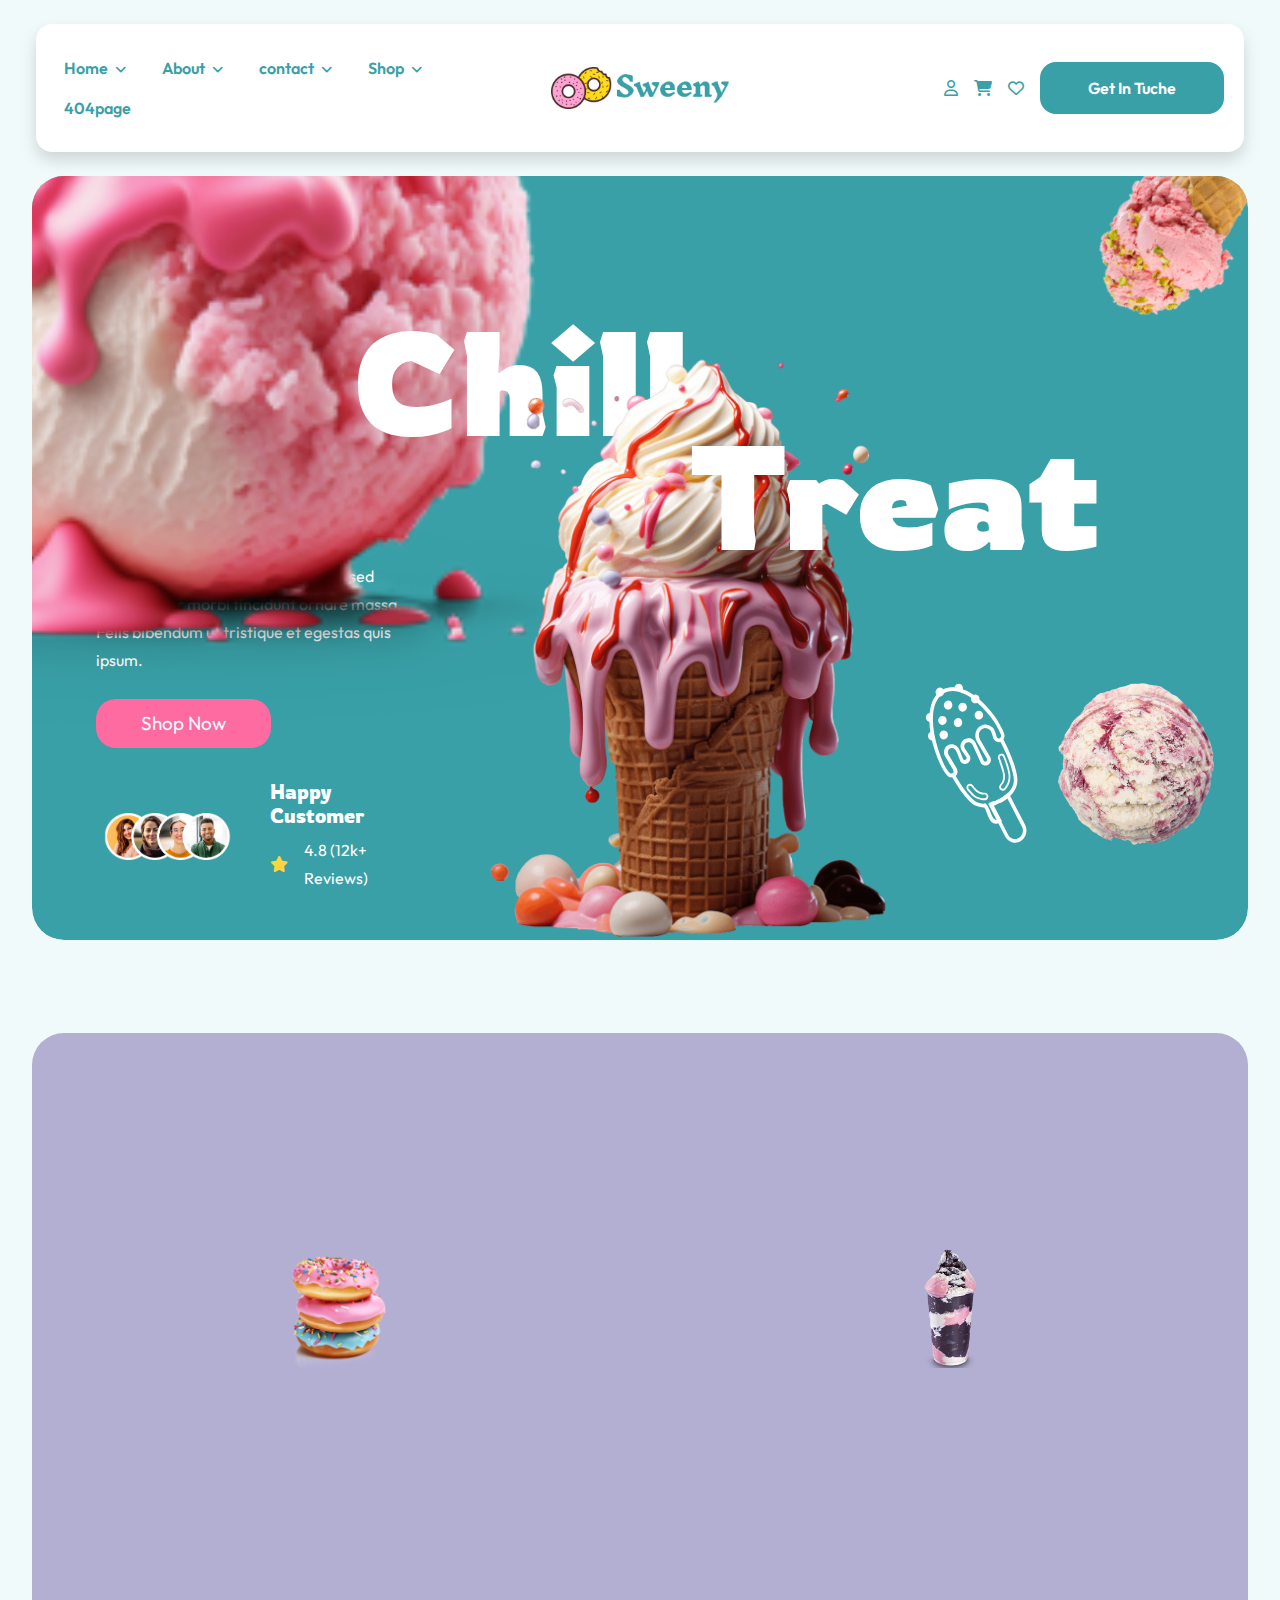
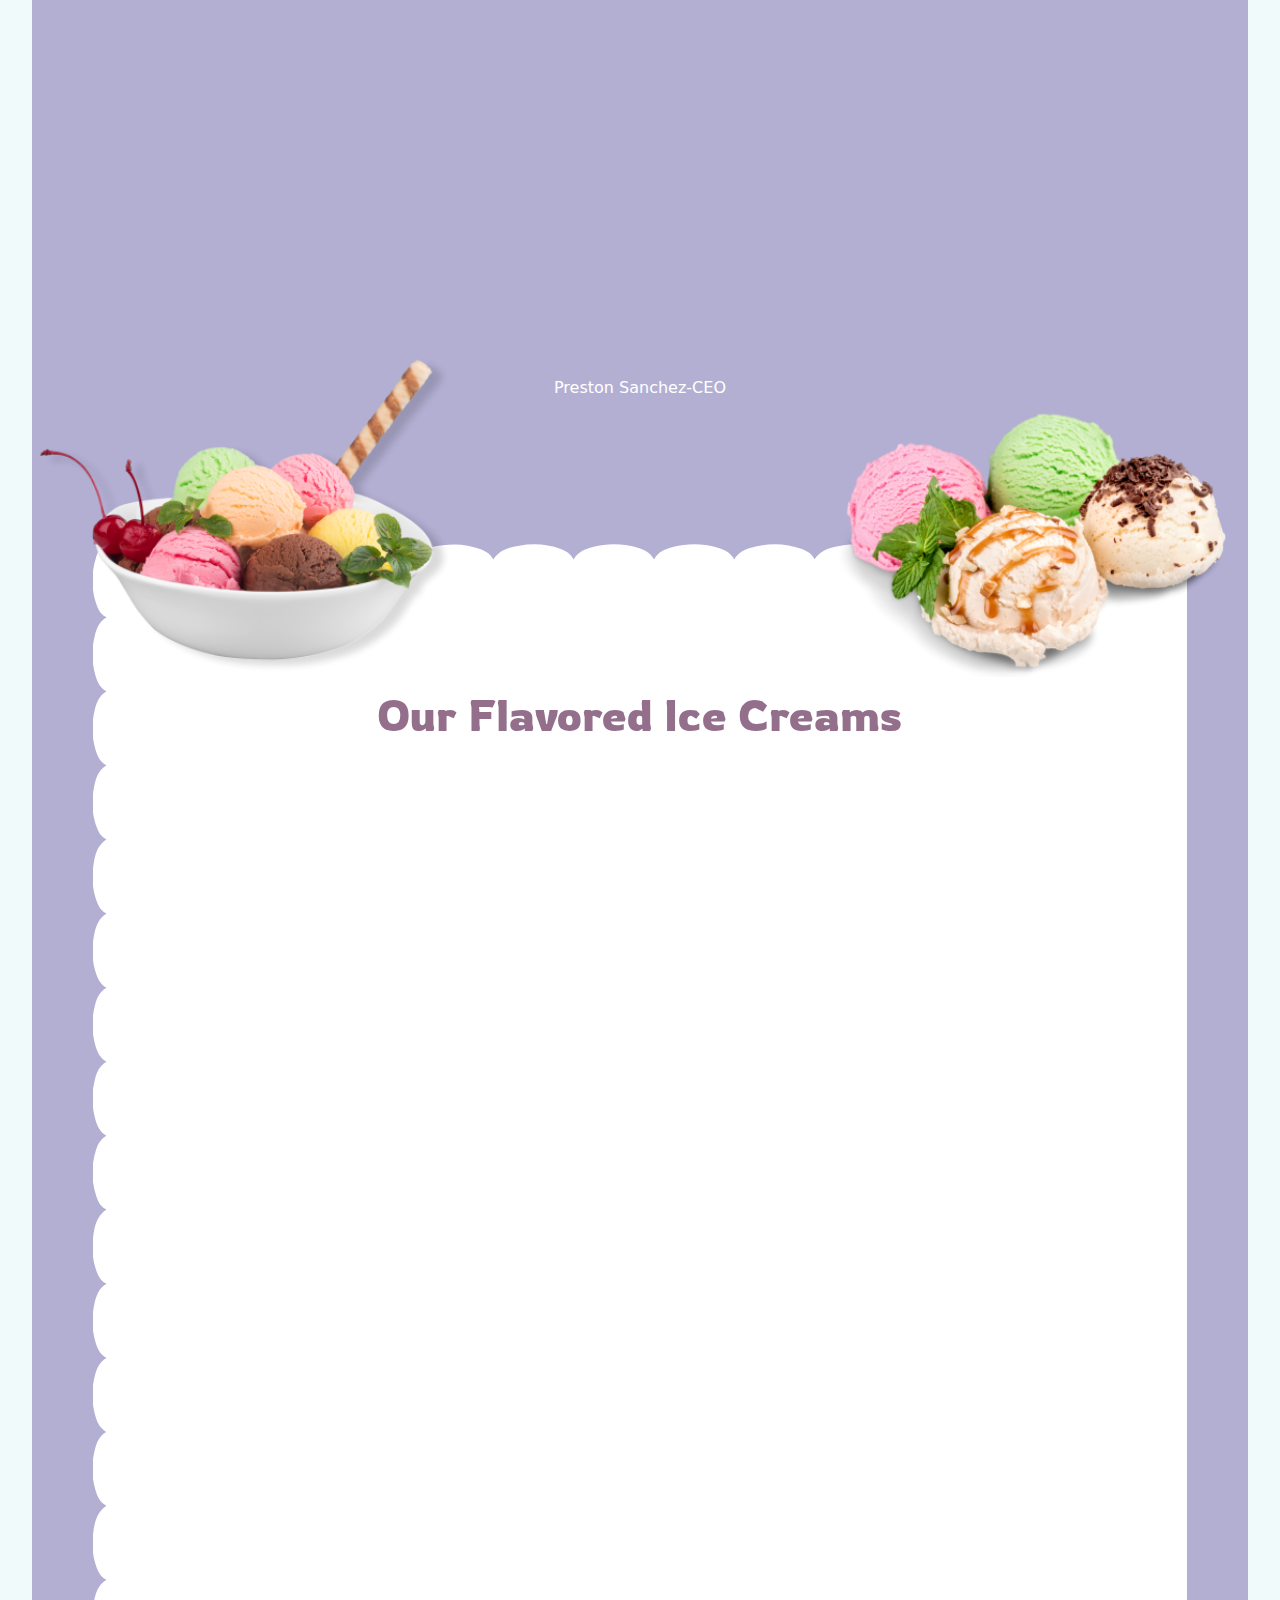
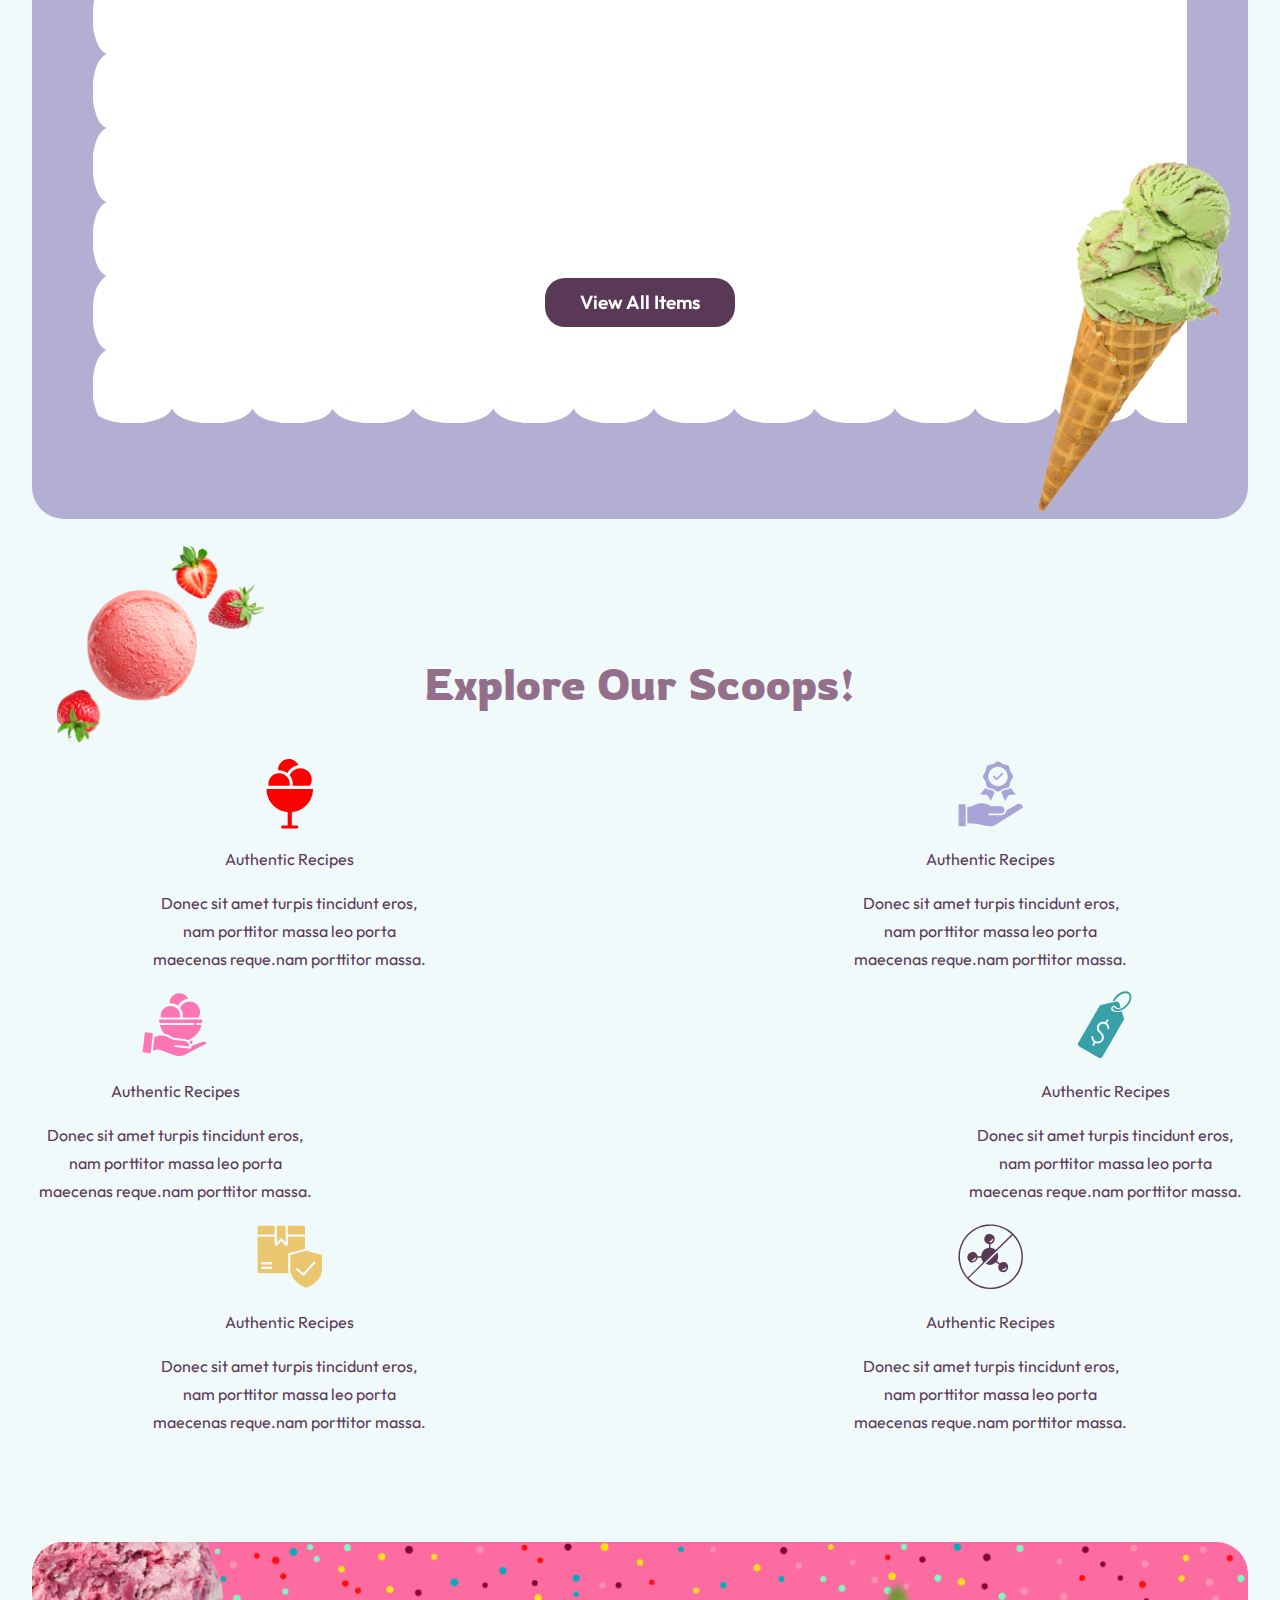
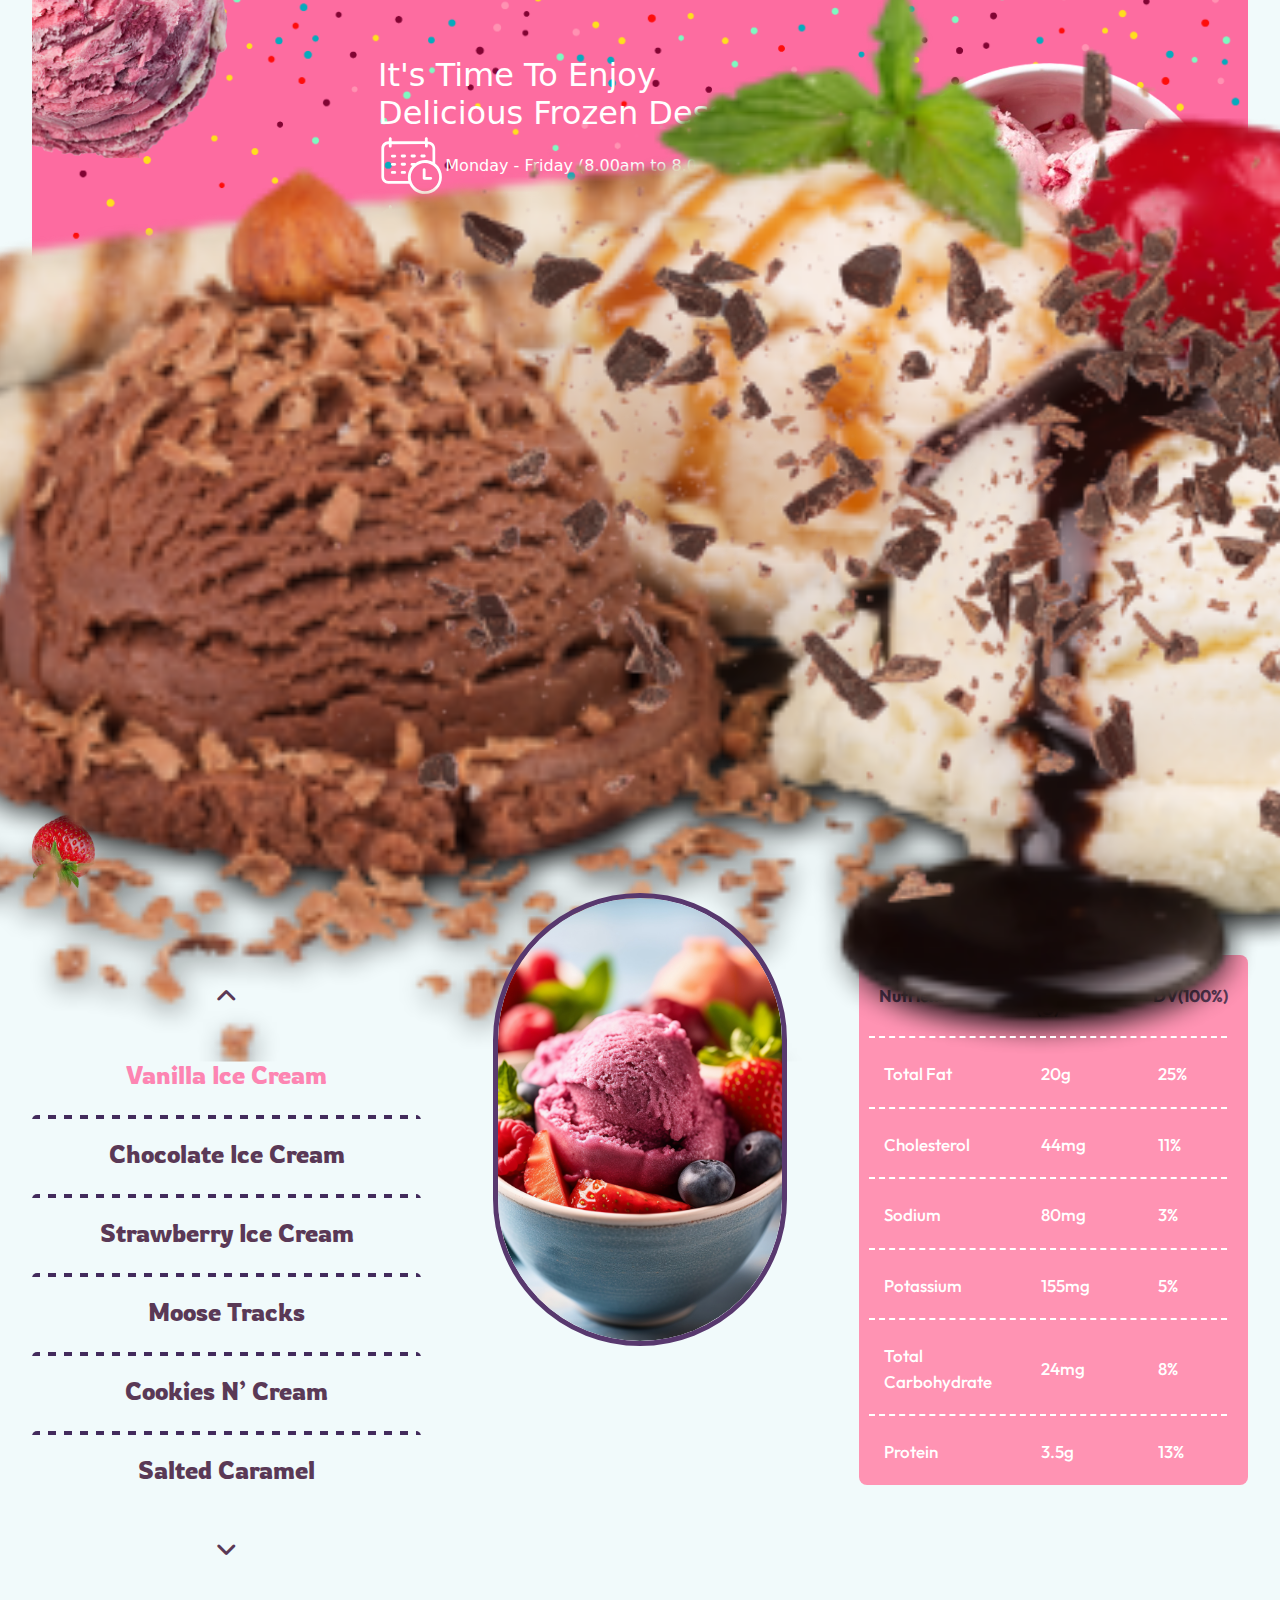
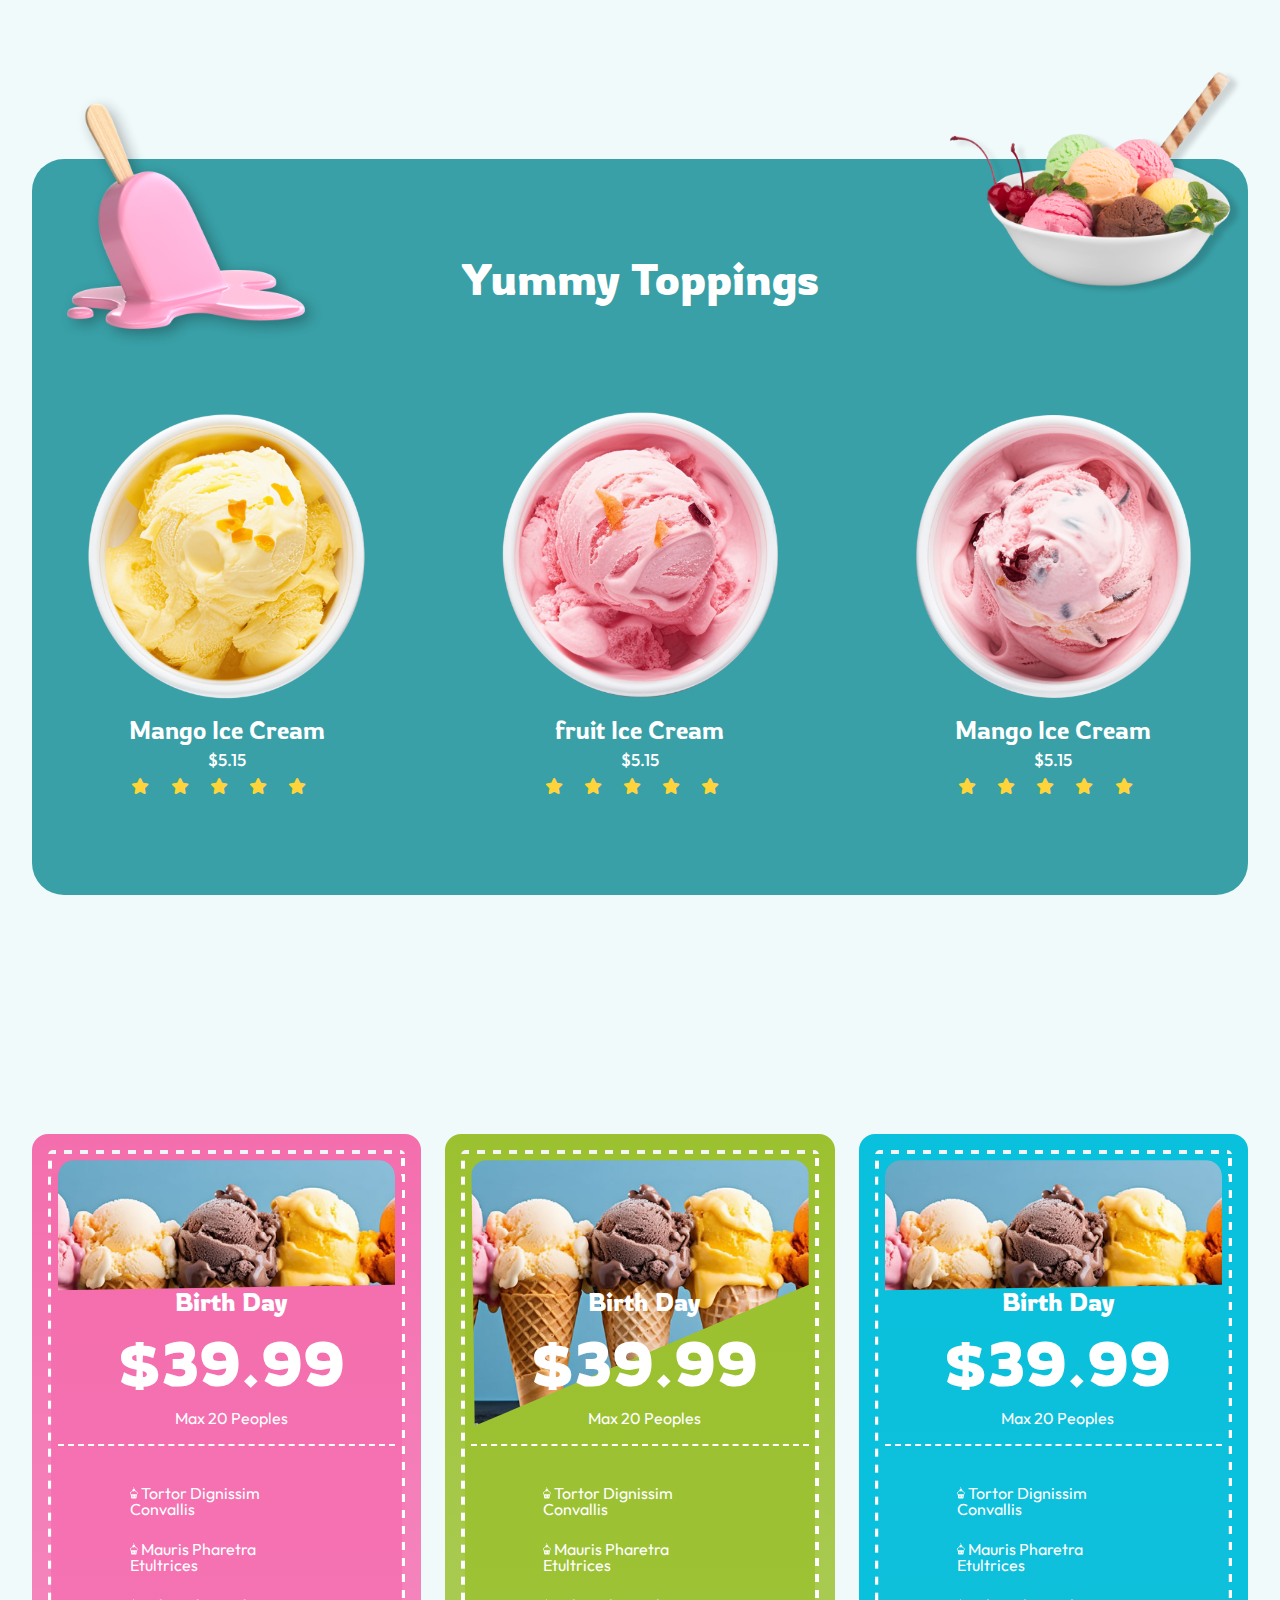
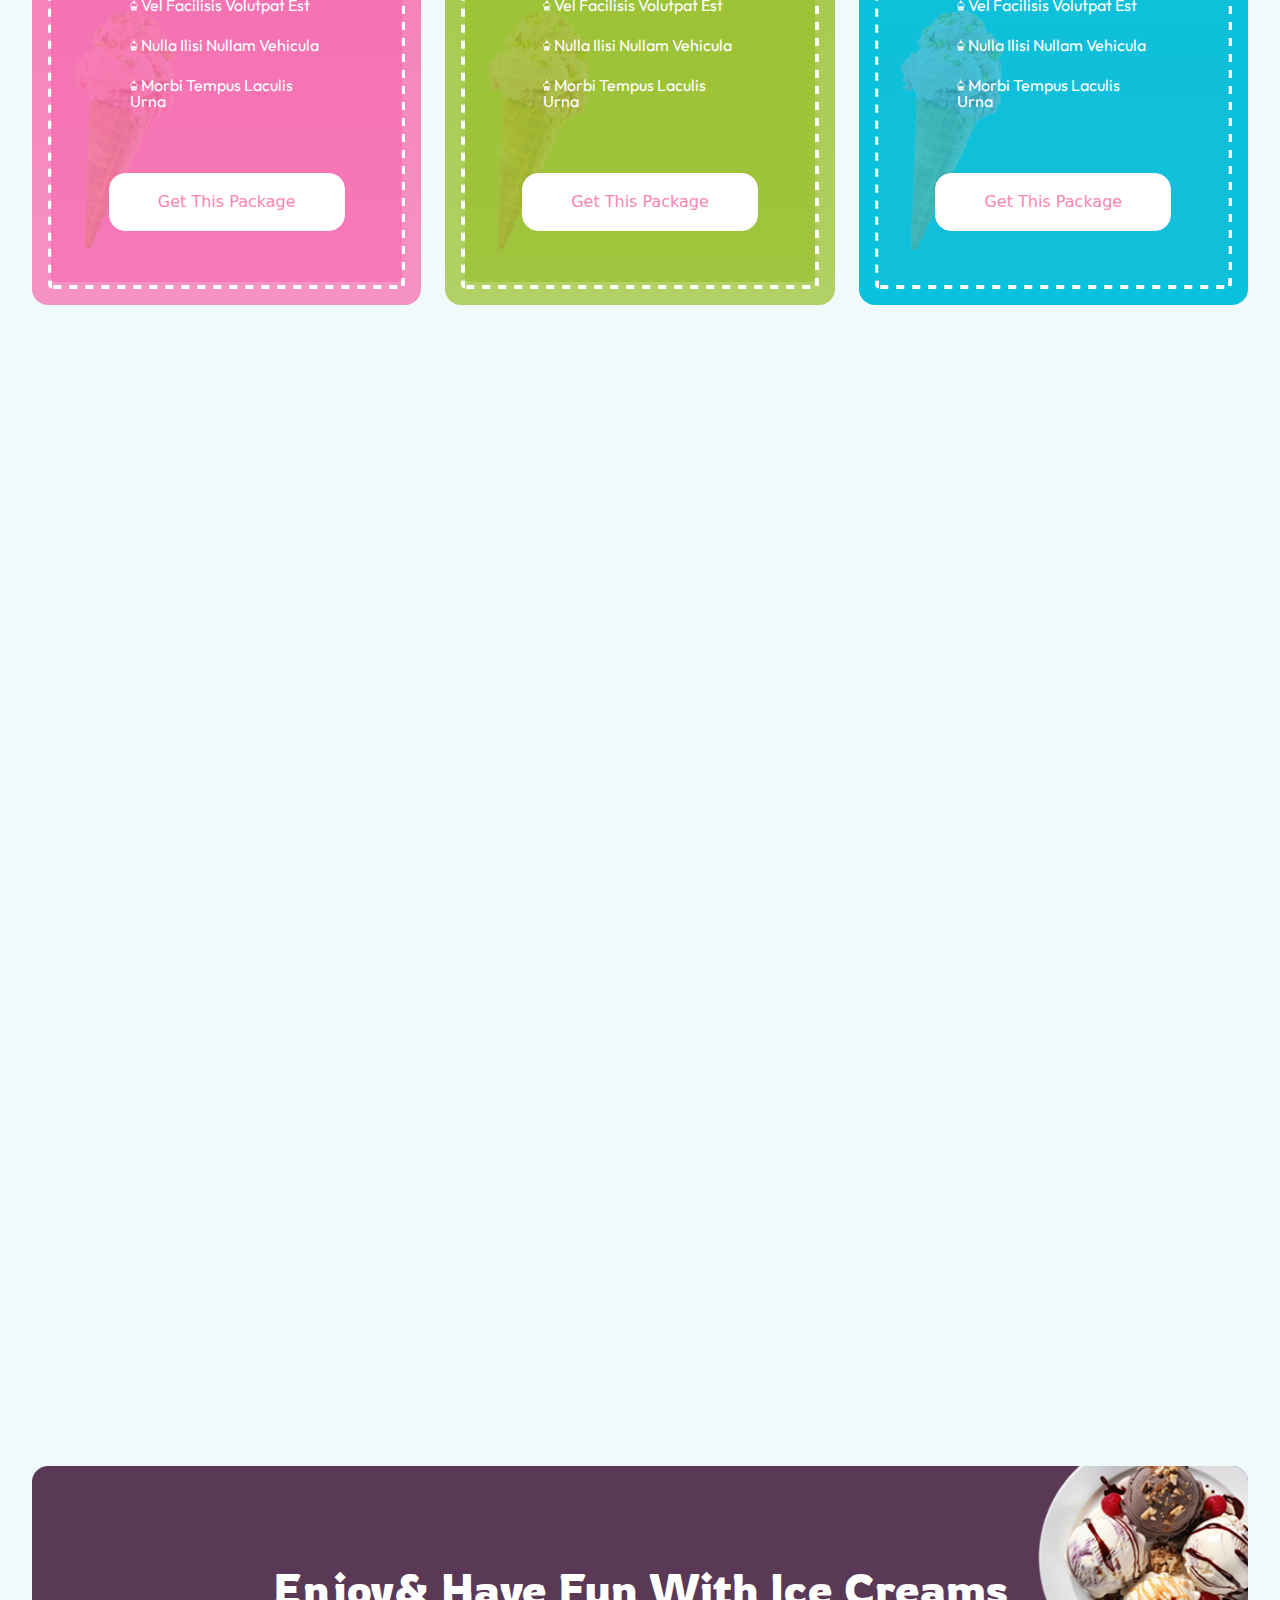
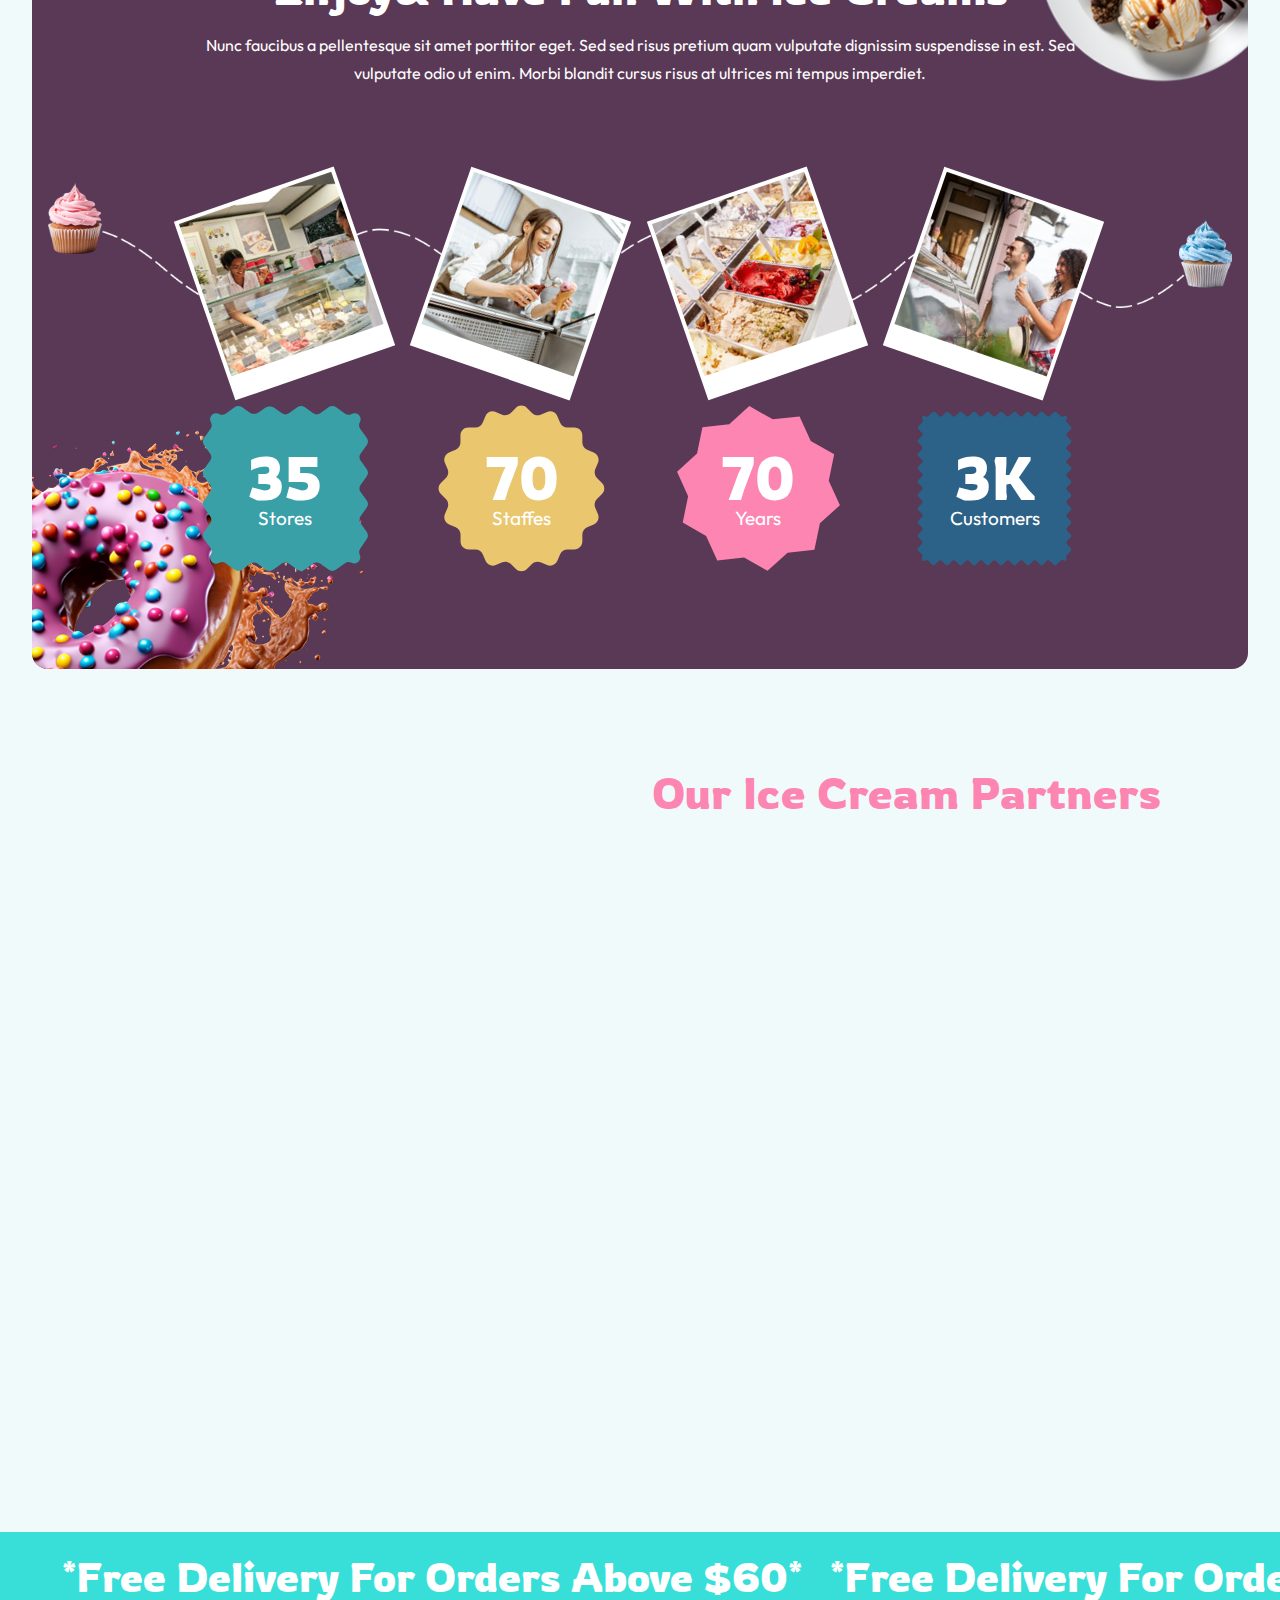
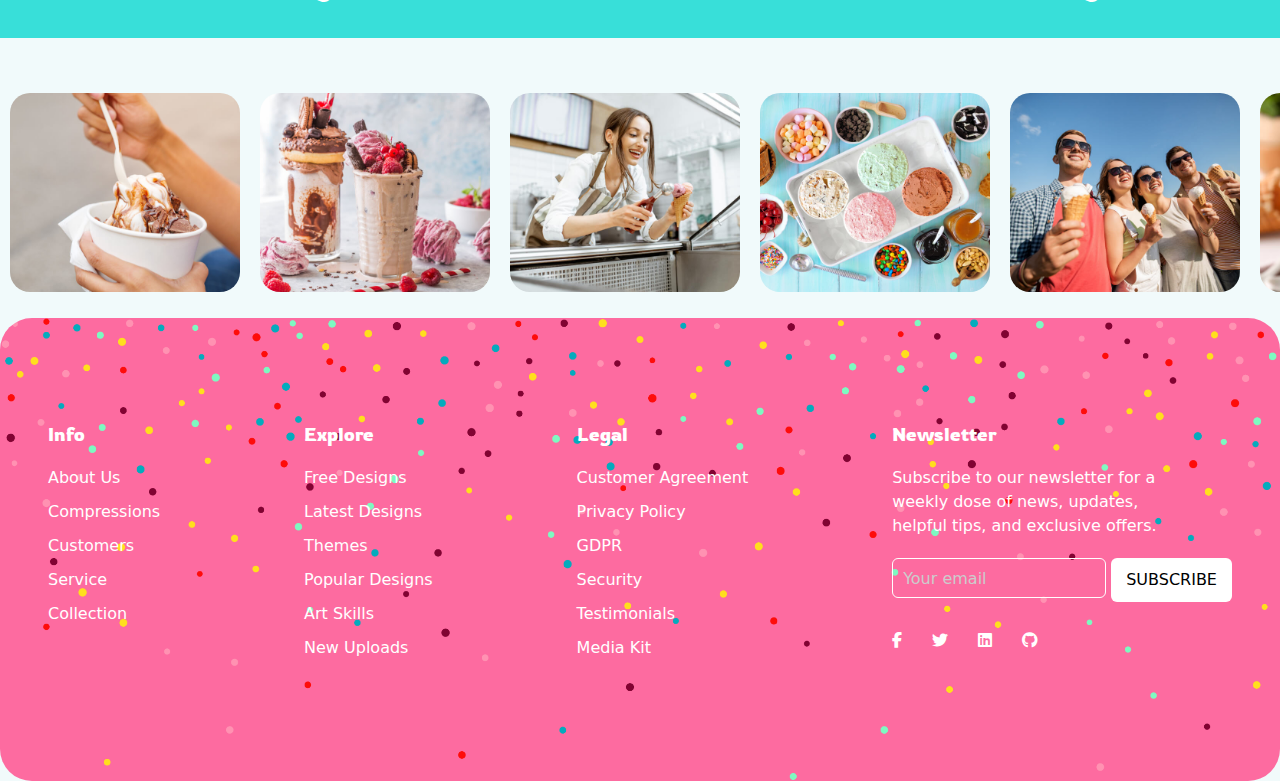
==== commit f42cb39d: "add new pages" ====
--- a/index.html
+++ b/index.html
@@ -3,7 +3,7 @@
     <head>
         <meta charset="UTF-8">
         <meta name="viewport" content="width=device-width, initial-scale=1.0">
-        <title>Document</title>
+        <title>Home</title>
         <link href="https://fonts.googleapis.com/css2?family=Outfit:wght@100..900&family=Rowdies:wght@300;400;700&display=swap" rel="stylesheet">
         <link rel="stylesheet" href="https://cdnjs.cloudflare.com/ajax/libs/font-awesome/6.5.2/css/all.min.css">
         <link rel="stylesheet" href="./mainstyle/animate.css">
@@ -24,38 +24,38 @@
                                     </a>
                                 </li>
                                 <li>
-                                    <a href="#" class="nav-link ">
-                                        Pages
+                                    <a href="./About.html" class="nav-link ">
+                                        About
                                         <i class=" px-1 fa-solid fa-angle-down">
                                             <!-- <a href="./404.html">404Page</a> --></i>
                                     </a>
                                 </li>
                                 <li>
-                                    <a href="#" class="nav-link">
-                                        Locater
+                                    <a href="./contact.html" class="nav-link">
+                                        contact
                                         <i class=" px-1 fa-solid fa-angle-down"></i>
                                     </a>
                                 </li>
                                 <li>
-                                    <a href="#" class="nav-link ">
+                                    <a href="shop.html" class="nav-link ">
                                         Shop
                                         <i class="fa-solid fa-angle-down px-1"></i>
                                     </a>
                                 </li>
                                 <li>
-                                    <a href="#" class="nav-link ">
-                                        Contact
+                                    <a href="./404.html" class="nav-link ">
+                                        404page
                                     </a>
                                 </li>
                             </ul>
                         </div>
                     </div>
-                    <div class="col-2">
+                    <div class="col-lg-2 col-sm-4">
                         <div class="">
                             <img src="./images-ice-crem/logo.png" alt="img">
                         </div>
                     </div>
-                    <div class=" col-5 d-flex justify-content-end  header-button-icons">
+                    <div class=" col-lg-5  d-sm-none d-lg-flex d-flex justify-content-end  header-button-icons  ">
                         <a class="px-2">
                             <i class=" fa-regular fa-user"></i>
                         </a>
@@ -77,10 +77,7 @@
             </div>
         </div>
     </header>
-
-   
     <!--================= ================start section one=========**************** -->
-
     <main>
         <section class="pt-4">
             <div class="container-95 m-auto  rounded-5 position-relative section-One ">
@@ -161,7 +158,7 @@
                     <!-- ===**********part two section one==== -->
                     <div class="col-lg-5 col-md-6 order-md-1 order-0">
                         <div class="mt-5">
-                            <h1>
+                            <h1 class="d-lg-block d-none">
                                 <span class="partone-h1 ">Chill</span>
                                 <span class="partTwo-h1 ">Treat</span>
                             </h1>
@@ -217,9 +214,9 @@
                     </div> -->
             </div>
         </section>
- <!-- =============end secton one ========************************ -->
-<!-- =============start sectio Two==/section 2 moveybackground/bg-darkslateblue/********* ================ -->
-          <section class="pt-5">
+        <!-- =============end secton one ========************************ -->
+        <!-- =============start sectio Two==/section 2 moveybackground/bg-darkslateblue/********* ================ -->
+        <section class="pt-5">
             <div class=" overflow-hidden container-95 m-auto container-bg-darkslateblue rounded-5 pb-5 position-relative">
                 <div class="position-relative text-white text-center  pe-5 pb-5 ps-5  d-flex flex-column justify-content-around aline-items-center gap-5   ">
                     <div class="col-6 m-auto">
@@ -228,7 +225,7 @@
                         </div>
                     </div>
                     <div class="d-flex  align-items-center-center  justify-content-between ">
-                        <div class="col-2">
+                        <div class="col-2  d-lg-block d-none">
                             <div class="  wow tada container-ImgPositionBeforH2 pt-2 pe-2 ps-2" data-wow-duration="2s" data-wow-offset="10">
                                 <img src="./images-ice-crem/wdt-home-1-filler-image-1.jpg" alt="img" class="">
                             </div>
@@ -236,12 +233,15 @@
                                 <img src="./images-ice-crem/sweeny-img-box-img1 (1).png" alt="img" class="">
                             </div>
                         </div>
-                        <h2 class=" text-center col-5 h2-afterimgtop wow  fadeInDown" data-wow-duration="1s">
+                        <h2 class=" text-center col-lg-5  h2-afterimgtop wow  fadeInDown" data-wow-duration="1s">
                             Branded Shop 1940
                         </h2>
-                        <div class="col-2">
-                            <div class="ImgSweeny-img-box-img12  ">
-                                <img src="./images-ice-crem/wdt-home-1-filler-image-1.jpg" alt="img">
+                        <div class="col-2 d-lg-block d-none ">
+                            <div class="  wow tada img-tota pt-2 pe-2 ps-2" data-wow-duration="2s" data-wow-offset="10">
+                                <img src="./images-ice-crem/wdt-home-1-filler-image-1.jpg" alt="img" class="">
+                            </div>
+                            <div class=" imgbox2 z-2">
+                                <img src="./images-ice-crem/sweeny-text-image6.png" alt="img" class="">
                             </div>
                         </div>
                     </div>
@@ -310,7 +310,7 @@
                     <div class="p-5 mb-5 mt-5 mainheader-bg-backgroundImg-white ">
                         <h2>Our Flavored Ice Creams</h2>
                     </div>
-                    <div class="col-4">
+                    <div class="col-lg-4 col-6-md">
                         <div class="main-container-img-rounded p-3  wow fadeInLeft" data-wow-duration="2s" data-wow-offset="10">
                             <div class="container-img-rounded ">
                                 <div class="imgOneProduct-opasity ">
@@ -329,7 +329,7 @@
                             <h4 class="pb-5 pt-3">$4.85</h4>
                         </div>
                     </div>
-                    <div class="col-4">
+                    <div class="col-lg-4 col-md-6">
                         <div class="  p-3   wow   fadeInUp" data-wow-duration="2s" data-wow-offset="10">
                             <div class="">
                                 <img src="./images-ice-crem/home2-shop-6-104.jpg" class="img-rounded">
@@ -340,7 +340,7 @@
                             <h4 class="pb-5 pt-3">$3.55</h4>
                         </div>
                     </div>
-                    <div class="col-4">
+                    <div class="col-lg-4 col-md-6 ">
                         <div class=" p-3 wow fadeInLeft" data-wow-duration="2s" data-wow-offset="10">
                             <div class="">
                                 <img src="./images-ice-crem/shop5img.jpg" class="img-rounded">
@@ -351,7 +351,7 @@
                             <h4 class=" pb-5 pt-3">$4.85</h4>
                         </div>
                     </div>
-                    <div class="col-4">
+                    <div class="col-lg-4  col-md-6">
                         <div class=" p-3 wow fadeInRight" data-wow-duration="2s" data-wow-offset="10">
                             <div class="">
                                 <img src="./images-ice-crem/home2-shop-5-102.jpg" class="img-rounded">
@@ -362,7 +362,7 @@
                             <h4 class="pb-5 pt-3">$4.85</h4>
                         </div>
                     </div>
-                    <div class="col-4">
+                    <div class="col-lg-4 col-md-6">
                         <div class=" p-3 wow fadeInUp" data-wow-duration="2s" data-wow-offset="10">
                             <div class="">
                                 <img src="./images-ice-crem/home2-shop-3-101.jpg" class="img-rounded">
@@ -373,7 +373,7 @@
                             <h4 class="pb-5 pt-3">$3.55</h4>
                         </div>
                     </div>
-                    <div class="col-4">
+                    <div class="col-lg-4 col-md-6">
                         <div class="  p-3 wow fadeInRight" data-wow-duration="2s" data-wow-offset="10">
                             <div class="">
                                 <img src="./images-ice-crem/home2-shop-1-101.jpg" class="img-rounded">
@@ -395,10 +395,10 @@
         </section>
         <!-- =============end section TWO===============*********** -->
         <!--===== *********** start section three vedio ice cream**************===== -->
-<section class="">
+        <section class="">
             <div class="  container-95 mx-auto  ">
-                <div class="row   text-center  align-items-center    vedio-section ">
-                    <div class="position-relative  pt-5 pb-5">
+                <div class="row   text-center  align-items-center     vedio-section ">
+                    <div class="position-relative  pt-5 pb-5 d-lg-block   d-none ">
                         <div class="col-2  img-rotate-vedio ">
                             <img src="./images-ice-crem/sweeny-decor-img-10.png">
                         </div>
@@ -410,7 +410,7 @@
                             data-wow-iteration="5"
                         >  Explore Our Scoops!</h2>
                     </div>
-                    <div class=" col-3 ">
+                    <div class=" col-3 d-lg-block  d-none">
                         <div class="d-flex flex-column ">
                             <div class="  position-relative">
                                 <div class=" d-flex flex-column justify-content-between gap-5 ">
@@ -487,9 +487,20 @@
                         <div class=" d-flex flex-column justify-content-between gap-5 ">
                             <div class=" position-P3-aroundvedio position-relative d-flex flex-column  gap-3 justify-content-center align-items-center ">
                                 <div class="w-25">
-                                    <svg fill="#eac76f" 
-                                    xmlns="http://www.w3.org/2000/svg" xmlns:xlink="http://www.w3.org/1999/xlink" x="0px" y="0px" viewBox="0 0 100 100" style="enable-background:new 0 0 100 100;" xml:space="preserve"><g>	<path d="M95,47.7l-22.3-6.3l-21.9,6.3v18.2c0,5.2,0.6,11.4,7.8,18.4c6,5.9,12.6,8.5,14.4,9.1c1.7-0.6,8.3-3.1,14.4-9.1  c3.2-3.1,5.1-6.1,6.2-8.9l0.4-1.3c1-3,1.1-5.9,1.1-8.3L95,47.7z M85.4,59.2L70.5,75.9c-0.3,0.3-0.7,0.5-1.2,0.5  c-0.3,0-0.7-0.1-1-0.3l-9.5-7.6c-0.7-0.5-0.8-1.5-0.2-2.2c0.5-0.7,1.5-0.8,2.2-0.2l8.3,6.7l13.9-15.6c0.6-0.6,1.6-0.7,2.2-0.1  C85.9,57.6,86,58.6,85.4,59.2z M47.7,45.4l23.7-6.7V22.1H47.4V33c0,0.9-0.7,1.6-1.6,1.6h-1.1c-0.4,0-0.9-0.2-1.2-0.5l-5.4-6.2  l-5.4,6.2c-0.3,0.3-0.7,0.5-1.2,0.5h-1.1c-0.9,0-1.6-0.7-1.6-1.6V22.1H5v48.6c0,1.3,1.1,2.3,2.3,2.3v0h41c-0.6-2.7-0.7-5.2-0.7-7.2  L47.7,45.4L47.7,45.4z M23.9,67.3H11.5c-0.9,0-1.6-0.7-1.6-1.6s0.7-1.6,1.6-1.6h12.3c0.9,0,1.6,0.7,1.6,1.6S24.7,67.3,23.9,67.3z   M23.9,60.7H11.5c-0.9,0-1.6-0.7-1.6-1.6c0-0.9,0.7-1.6,1.6-1.6h12.3c0.9,0,1.6,0.7,1.6,1.6C25.4,60,24.7,60.7,23.9,60.7z M29.1,19  H5V9c0-1.3,1.1-2.3,2.3-2.3h21.7V19z M32.2,30.1V6.6h12.1v23.5l-4.9-5.6c-0.3-0.3-0.7-0.5-1.2-0.5c-0.5,0-0.9,0.2-1.2,0.5  L32.2,30.1z M71.4,19l-24.1,0V6.6h21.7c1.3,0,2.3,1.1,2.3,2.3V19z"></path></g></svg>
-
+                                    <svg
+                                        fill="#eac76f"
+                                        xmlns="http://www.w3.org/2000/svg"
+                                        xmlns:xlink="http://www.w3.org/1999/xlink"
+                                        x="0px"
+                                        y="0px"
+                                        viewBox="0 0 100 100"
+                                        style="enable-background:new 0 0 100 100;"
+                                        xml:space="preserve"
+                                    >
+                                        <g>
+                                            <path d="M95,47.7l-22.3-6.3l-21.9,6.3v18.2c0,5.2,0.6,11.4,7.8,18.4c6,5.9,12.6,8.5,14.4,9.1c1.7-0.6,8.3-3.1,14.4-9.1  c3.2-3.1,5.1-6.1,6.2-8.9l0.4-1.3c1-3,1.1-5.9,1.1-8.3L95,47.7z M85.4,59.2L70.5,75.9c-0.3,0.3-0.7,0.5-1.2,0.5  c-0.3,0-0.7-0.1-1-0.3l-9.5-7.6c-0.7-0.5-0.8-1.5-0.2-2.2c0.5-0.7,1.5-0.8,2.2-0.2l8.3,6.7l13.9-15.6c0.6-0.6,1.6-0.7,2.2-0.1  C85.9,57.6,86,58.6,85.4,59.2z M47.7,45.4l23.7-6.7V22.1H47.4V33c0,0.9-0.7,1.6-1.6,1.6h-1.1c-0.4,0-0.9-0.2-1.2-0.5l-5.4-6.2  l-5.4,6.2c-0.3,0.3-0.7,0.5-1.2,0.5h-1.1c-0.9,0-1.6-0.7-1.6-1.6V22.1H5v48.6c0,1.3,1.1,2.3,2.3,2.3v0h41c-0.6-2.7-0.7-5.2-0.7-7.2  L47.7,45.4L47.7,45.4z M23.9,67.3H11.5c-0.9,0-1.6-0.7-1.6-1.6s0.7-1.6,1.6-1.6h12.3c0.9,0,1.6,0.7,1.6,1.6S24.7,67.3,23.9,67.3z   M23.9,60.7H11.5c-0.9,0-1.6-0.7-1.6-1.6c0-0.9,0.7-1.6,1.6-1.6h12.3c0.9,0,1.6,0.7,1.6,1.6C25.4,60,24.7,60.7,23.9,60.7z M29.1,19  H5V9c0-1.3,1.1-2.3,2.3-2.3h21.7V19z M32.2,30.1V6.6h12.1v23.5l-4.9-5.6c-0.3-0.3-0.7-0.5-1.2-0.5c-0.5,0-0.9,0.2-1.2,0.5  L32.2,30.1z M71.4,19l-24.1,0V6.6h21.7c1.3,0,2.3,1.1,2.3,2.3V19z"></path>
+                                        </g>
+                                    </svg>
                                 </div>
                                 <h3>Authentic Recipes</h3>
                                 <p>Donec sit amet turpis tincidunt eros, nam porttitor massa leo porta maecenas reque.nam porttitor massa.</p>
@@ -499,8 +510,8 @@
                 </div>
             </div>
         </div>
-        <div class="  col-6 ">
-            <div class="  fadeInUp wow elementor-video " data-wow-duration="1s" data-wow-offset="10">
+        <div class="  col-lg-6  ">
+            <div class="  fadeInUp wow elementor-video  " data-wow-duration="1s" data-wow-offset="10">
                 <video
                     class="elementor-video w-100 "
                     src="https://wdtthemes.kinsta.cloud/sweeny/wp-content/uploads/sites/8/2024/04/Ice-cream-drip-output.webm"
@@ -519,14 +530,16 @@
                 data-wow-delay=""
             >Know More</a>
         </div>
-        <div class=" col-3 ">
+        <div class=" col-3  d-lg-block d-none">
             <div class="d-flex flex-column ">
                 <div class=" pv position-relative">
                     <div class=" d-flex flex-column justify-content-between gap-5 ">
                         <div class=" position-P12-aroundvedio position-relative d-flex flex-column  gap-3 justify-content-center align-items-center ">
                             <div class="">
-                                <svg   class="w-25"
-                                fill="#a8a3d8" xmlns="http://www.w3.org/2000/svg"
+                                <svg
+                                    class="w-25"
+                                    fill="#a8a3d8"
+                                    xmlns="http://www.w3.org/2000/svg"
                                     xmlns:xlink="http://www.w3.org/1999/xlink"
                                     x="0px"
                                     y="0px"
@@ -549,7 +562,7 @@
                 <div class=" d-flex flex-column justify-content-between gap-5 ">
                     <div class=" position-P22-aroundvedio position-relative d-flex flex-column  gap-3 justify-content-center align-items-center ">
                         <div class="">
-                            <svg  
+                            <svg
                                 class="w-25"
                                 fill=" #39a0a7"
                                 xmlns="http://www.w3.org/2000/svg"
@@ -607,35 +620,27 @@
 <section>
     <div class="container-95 bg-imgdotes mx-auto rounded-5  position-relative overflow-hidden ">
         <div class="row justify-content-between  align-items-center  ">
-            <div class="col-3  ">
-                <div class= "d-flex flex-column  ">
-
-                <div class=" imgicecrem-bg-dotes ">
-                    <img src="./images-ice-crem/sweeny-home-2-filler-icecream-bg.png">
-                </div>
-
-                <div class="w-50  imgTwoicecrem-bg-dotes   ">
-                    <img src="./images-ice-crem/sweeny-home-2-filler-cone-icecream.png">
-                </div>
-</div>
-            </div>
-
-
-            <div class="col-5  d-flex  flex-column align-items-center p-5 ">
-
+            <div class="col-3 d-lg-block d-none  ">
+                <div class="d-flex flex-column  ">
+                    <div class=" imgicecrem-bg-dotes ">
+                        <img src="./images-ice-crem/sweeny-home-2-filler-icecream-bg.png">
+                    </div>
+                    <div class="w-50  imgTwoicecrem-bg-dotes   ">
+                        <img src="./images-ice-crem/sweeny-home-2-filler-cone-icecream.png">
+                    </div>
+                </div>
+            </div>
+            <div class="col-lg-5  col-md-8  d-flex  flex-column align-items-center p-5 ">
                 <div class="text-white ">
                     <h2>
-                        
-                    <span class="">It's</span>
-                    <span class=""> Time </span>
-                    <span class=""> To Enjoy  </span>
-                    <span class=""> Delicious </span>
-                    <span class=""> Frozen </span>
-                    <span class=""> Dessert</span>
-
-</h2>
-                    
-                    <div class="d-flex  ">
+                        <span class="">It's</span>
+                        <span class=""> Time</span>
+                        <span class=""> To Enjoy</span>
+                        <span class=""> Delicious</span>
+                        <span class=""> Frozen</span>
+                        <span class=""> Dessert</span>
+                    </h2>
+                    <div class="d-flex  align-items-center">
                         <div class=" w-16 ">
                             <svg
                                 class=""
@@ -664,7 +669,6 @@
                         </div>
                         <p>    Monday - Friday (8.00am to 8.00pm)</p>
                     </div>
-
                     <div class="d-flex  align-items-center">
                         <div class="w-16">
                             <svg
@@ -694,72 +698,67 @@
                         </div>
                         <p>    Monday - Friday (8.00am to 8.00pm)</p>
                     </div>
-
-
-                    
-<div class="d-flex">
-    
-                    <a href="" class="">Shop Now</a>
-                    <svg class="w-4" aria-hidden="true" 
-                     fill="red"class="e-font-icon-svg e-fas-phone-alt" viewBox="0 0 512 512" xmlns="http://www.w3.org/2000/svg"><path d="M497.39 361.8l-112-48a24 24 0 0 0-28 6.9l-49.6 60.6A370.66 370.66 0 0 1 130.6 204.11l60.6-49.6a23.94 23.94 0 0 0 6.9-28l-48-112A24.16 24.16 0 0 0 122.6.61l-104 24A24 24 0 0 0 0 48c0 256.5 207.9 464 464 464a24 24 0 0 0 23.4-18.6l24-104a24.29 24.29 0 0 0-14.01-27.6z"></path></svg>
-                  
-                  
-                     <div class="">
-                    <p>Call Us Anytime</p>
-                    <p>+00 123 456789</p>
-                    </div>
-</div>
-                </div>
-
-            </div>
-
-
-
-             
+                    <div class="d-flex aligne-items-center">
+                        <a href="" class="btn btn-white bg-white px-5 py-3 text-danger m-5 ms-0">Shop Now</a>
+                        <svg
+                            class="w-4 "
+                            aria-hidden="true"
+                            fill="red"
+                            class="e-font-icon-svg e-fas-phone-alt"
+                            viewBox="0 0 512 512"
+                            xmlns="http://www.w3.org/2000/svg"
+                        >
+                            <path d="M497.39 361.8l-112-48a24 24 0 0 0-28 6.9l-49.6 60.6A370.66 370.66 0 0 1 130.6 204.11l60.6-49.6a23.94 23.94 0 0 0 6.9-28l-48-112A24.16 24.16 0 0 0 122.6.61l-104 24A24 24 0 0 0 0 48c0 256.5 207.9 464 464 464a24 24 0 0 0 23.4-18.6l24-104a24.29 24.29 0 0 0-14.01-27.6z"></path>
+                        </svg>
+                        <div class="m-5 me-0">
+                            <p>Call Us Anytime</p>
+                            <p>+00 123 456789</p>
+                        </div>
+                    </div>
+                </div>
+            </div>
             <div class="col-4">
                 <div class="  bg-imdotes-imgplateicecrem">
                     <img src="./images-ice-crem/sweeny-home-2-filler-icecream-3.png">
                 </div>
             </div>
-        
-    </div>
-   
+        </div>
     </div>
 </section>
 <!-- =================section img border  raduios ===========****************** -->
 <section class=" pt-0">
     <div class="container-95 mx-auto  ">
-         <div class="text-center position-relative d-flex  justify-content-between  ">
-            <div class="col-3   img-rotate-imgborderradious    ">
+        <div class="text-center position-relative d-flex  justify-content-between  ">
+            <div class="col-3   img-rotate-imgborderradious ">
                 <img src="./images-ice-crem/sweeny-decor-img-10.png">
             </div>
             <div class="col-4 img-Scale2-bg-imgdotesSection ">
-                <img src="./images-ice-crem/sweeny-home-2-filler-icecream-2-1.png"> 
-            </div>
-<div class=" title-sectionImgBorderRaduios wow  pulse text-center text-info col-6 align-self-center title-imgborderradious "
-data-wow-duration="2s"
-data-wow-offset="10"
-data-wow-iteration="5">
-            <h2
-            class=" title-sectionImgBorderRaduios  text-center  "
-           
-        >
-            Special 
+                <img src="./images-ice-crem/sweeny-home-2-filler-icecream-2-1.png">
+            </div>
+            <div
+                class=" title-sectionImgBorderRaduios wow  pulse text-center text-info col-6 align-self-center title-imgborderradious "
+                data-wow-duration="2s"
+                data-wow-offset="10"
+                data-wow-iteration="5"
+            >
+                <h2 class=" title-sectionImgBorderRaduios  text-center  ">
+                    Special 
         Ice 
         Creams
-        </h2>
-</div>
-        <div class="col-3 img-Scale-bg-imgdotesSection ">
-            <img src="./images-ice-crem/sweeny-decor-img-11 (1).png"> 
-        </div>
-           
-          </div>     
-            
+                </h2>
+            </div>
+            <div class="col-3 img-Scale-bg-imgdotesSection ">
+                <img src="./images-ice-crem/sweeny-decor-img-11 (1).png">
+            </div>
+        </div>
         <div class="row  justify-content-center align-item-center ">
             <div class="col-lg-4  col-md-6">
-                <div class="list-beforborderradiousimg py-3  ">
+                <div class="list-beforborderradiousimg py-3 text-center ">
                     <ul class="pb-5 pt-5 overflow-hidden   ">
-                        <li class=" ">
+                        <li>
+                            <i class="fa-solid fa-angle-up  w-100"></i>
+                        </li>
+                        <li class=" li-chiled1">
                             Vanilla Ice Cream
                         </li>
                         <li class=" border-Move-UnderLi">
@@ -776,6 +775,9 @@
                         </li>
                         <li class=" border-Move-UnderLi">
                             Salted Caramel
+                        </li>
+                        <li>
+                            <i class="fa-solid fa-angle-down  "></i>
                         </li>
                     </ul>
                 </div>
@@ -854,9 +856,8 @@
         </div>
     </div>
 </section>
-
 <!-- =======================section Yummy Toppings */bg-info********************  -->
-   <section>
+<section>
     <div class="container-95 mx-auto  rounded-5 position-relative container-YummyToppings py-5 ">
         <div class=" col-3 position-absolute img-icecrem-YummyToppings ">
             <img src="./images-ice-crem/sweent-decor-img-13.png">
@@ -872,64 +873,50 @@
                 <div class="rounded-circle">
                     <img src="./images-ice-crem/home2-shop-7.png" alt="img" class="rounded-circle">
                 </div>
-
                 <div class="body-card-yommy text-center text-white">
-                    <h3> Mango Ice Cream </h3>
+                    <h3> Mango Ice Cream</h3>
                     <span>$5.15</span>
                     <div class="">
-                    <i class="fa-solid fa-star  pe-3" style="color: #FFD43B;"></i>
-                    <i class="fa-solid fa-star  pe-3" style="color: #FFD43B;"></i>
-                    <i class="fa-solid fa-star  pe-3" style="color: #FFD43B;"></i>
-                    <i class="fa-solid fa-star  pe-3" style="color: #FFD43B;"></i>
-                    <i class="fa-solid fa-star  pe-3" style="color: #FFD43B;"></i>
-
-</div>
-
-                </div>
-            </div>
-
+                        <i class="fa-solid fa-star  pe-3" style="color: #FFD43B;"></i>
+                        <i class="fa-solid fa-star  pe-3" style="color: #FFD43B;"></i>
+                        <i class="fa-solid fa-star  pe-3" style="color: #FFD43B;"></i>
+                        <i class="fa-solid fa-star  pe-3" style="color: #FFD43B;"></i>
+                        <i class="fa-solid fa-star  pe-3" style="color: #FFD43B;"></i>
+                    </div>
+                </div>
+            </div>
             <div class="col-lg-4 p-5 col-md-6">
                 <div class="rounded-circle">
                     <img src="./images-ice-crem/home2-shop-8.png" alt="img" class="rounded-circle">
                 </div>
-
                 <div class="body-card-yommy text-center text-white">
-                    <h3> fruit Ice Cream </h3>
+                    <h3> fruit Ice Cream</h3>
                     <span>$5.15</span>
                     <div class="">
-                    <i class="fa-solid fa-star  pe-3" style="color: #FFD43B;"></i>
-                    <i class="fa-solid fa-star  pe-3" style="color: #FFD43B;"></i>
-                    <i class="fa-solid fa-star  pe-3" style="color: #FFD43B;"></i>
-                    <i class="fa-solid fa-star  pe-3" style="color: #FFD43B;"></i>
-                    <i class="fa-solid fa-star  pe-3" style="color: #FFD43B;"></i>
-
-</div>
-
-                </div>
-            </div>
-
-
+                        <i class="fa-solid fa-star  pe-3" style="color: #FFD43B;"></i>
+                        <i class="fa-solid fa-star  pe-3" style="color: #FFD43B;"></i>
+                        <i class="fa-solid fa-star  pe-3" style="color: #FFD43B;"></i>
+                        <i class="fa-solid fa-star  pe-3" style="color: #FFD43B;"></i>
+                        <i class="fa-solid fa-star  pe-3" style="color: #FFD43B;"></i>
+                    </div>
+                </div>
+            </div>
             <div class="col-lg-4 p-5 col-md-6">
                 <div class="rounded-circle">
                     <img src="./images-ice-crem/home2-shop-9.png" alt="img" class="rounded-circle">
                 </div>
-
                 <div class="body-card-yommy text-center text-white">
-                    <h3> Mango Ice Cream </h3>
+                    <h3> Mango Ice Cream</h3>
                     <span>$5.15</span>
                     <div class="">
-                    <i class="fa-solid fa-star  pe-3" style="color: #FFD43B;"></i>
-                    <i class="fa-solid fa-star  pe-3" style="color: #FFD43B;"></i>
-                    <i class="fa-solid fa-star  pe-3" style="color: #FFD43B;"></i>
-                    <i class="fa-solid fa-star  pe-3" style="color: #FFD43B;"></i>
-                    <i class="fa-solid fa-star  pe-3" style="color: #FFD43B;"></i>
-
-</div>
-
-                </div>
-            </div>
-
-           
+                        <i class="fa-solid fa-star  pe-3" style="color: #FFD43B;"></i>
+                        <i class="fa-solid fa-star  pe-3" style="color: #FFD43B;"></i>
+                        <i class="fa-solid fa-star  pe-3" style="color: #FFD43B;"></i>
+                        <i class="fa-solid fa-star  pe-3" style="color: #FFD43B;"></i>
+                        <i class="fa-solid fa-star  pe-3" style="color: #FFD43B;"></i>
+                    </div>
+                </div>
+            </div>
         </div>
     </div>
 </section>
@@ -939,7 +926,12 @@
     <div class="container-95 mx-auto">
         <div class="row justify-content-between align-items-center ">
             <div class="position-relative py-4">
-                <div class="  col- d-none d-lg-block  img-position-ourPrice   wow fadeInLeftBig " data-wow-offset="10"  data-wow-duration="2s" data-wow-iteration="infinite">
+                <div
+                    class="  col- d-none d-lg-block  img-position-ourPrice   wow fadeInLeftBig "
+                    data-wow-offset="10"
+                    data-wow-duration="2s"
+                    data-wow-iteration="infinite"
+                >
                     <img src="./images-ice-crem/package-side-img.png  " alt="img" class="">
                 </div>
                 <h2
@@ -949,328 +941,317 @@
                     data-wow-offset="10"
                 >Our Package Price</h2>
             </div>
-            
-        
-        </div>
-            <div class="row justify-content-center align-items-center  pt-5">
-
-                <div class="col-lg-4 col-md-5 ">
-                    <div class="  cardOne-OurPackagePrice position-relative p-3  rounded-4  justify-content-between align-items-center text-center text-white">
-                        <div class=" borderCard-dashed">
-                            <div class="img-triangleImg position-relative z-3 rounded-4 ">
-                                <img src="./images-ice-crem/Pricing-plan-img-1.jpg" class="rounded-4">
-                            </div>
-                            <div class="  text-center  BirthDayText  text-white d-flex flex-column align-items-center justify-content-center  gap-3">
-                                <h3 class="  h3-BirthDay  ">Birth Day</h3>
-                                <h3 class="h3-Title-OurPackagePrice  "> $39.99</h3>
-                                <span class=" pb-4 spanTitle-OurPackagePrice ">Max 20 Peoples</span>
-                            </div>
-                            <div class=" CarBody-listOurPackagePrice-border layer-imgcard-lineargradientdashedbored ">
-                                <ul class="  ulList-cardOurPackagePrice d-flex justify-content-center py-5 gap-4  justify-content-center  flex-column align-items-center position-relative z-3  px-5   text-center  ">
-                                    <li class="  text-start">
-                                        <svg
-                                            class="w-4"
-                                            fill="white"
-                                            xmlns="http://www.w3.org/2000/svg"
-                                            xmlns:xlink="http://www.w3.org/1999/xlink"
-                                            x="0px"
-                                            y="0px"
-                                            viewBox="0 0 65.2 98"
-                                            style="enable-background:new 0 0 65.2 98;"
-                                            xml:space="preserve"
-                                        >
-                                            <path d="M42,32.3c-0.4,0.7-1,1.4-1.5,1.9c-2,2.1-4.8,3.3-7.9,3.3s-5.9-1.3-7.9-3.3c-0.6-0.6-1.1-1.2-1.5-1.9 c-0.2,0.1-0.3,0.3-0.5,0.4c-0.3,0.2-0.5,0.5-0.8,0.7c-0.8,0.8-1.5,1.7-2.1,2.8c-0.6,1-1.1,2.1-1.5,3.1l-0.2,0.6c0,0,0,0.1,0,0.1 l-0.2,0.6c-0.3,0.9-1.1,1.5-2,1.6l-0.7,0.1l-0.6,0.1c-1.3,0.1-2.5,0.5-3.5,1.1c-1.1,0.6-2.1,1.4-2.9,2.3c-0.8,0.9-1.5,2-1.9,3.2 c-0.4,1.1-0.7,2.4-0.7,3.7c0,0.7,0.1,1.4,0.2,2.1c0.1,0.7,0.3,1.3,0.6,2c0.2,0.6,0.5,1.1,0.9,1.6c0.2,0.2,0.3,0.5,0.5,0.7h49.9 c0.2-0.2,0.3-0.5,0.5-0.7c0.3-0.5,0.6-1.1,0.9-1.6c0.3-0.6,0.5-1.3,0.6-2c0.1-0.7,0.2-1.3,0.2-2.1c0-1.3-0.2-2.6-0.7-3.7 c-0.4-1.2-1.1-2.3-1.9-3.2c-0.8-0.9-1.8-1.7-2.9-2.3c-1.1-0.6-2.3-0.9-3.5-1.1L50,42.3l-0.7-0.1c-1-0.1-1.7-0.8-2-1.6l-0.2-0.7 l-0.2-0.6c0,0,0-0.1,0-0.1c-0.4-1.1-0.8-2.1-1.4-3.1c-0.6-1-1.3-1.9-2.1-2.8c-0.3-0.3-0.5-0.5-0.8-0.7C42.3,32.5,42.2,32.4,42,32.3 L42,32.3z M32.6,14.9c0.2,0,0.3,0,0.5,0c0-1.1-0.3-2.5-0.8-3.8c-0.8-2.3-2.2-4.8-4.2-7.1c-0.7-0.8-0.6-1.9,0.2-2.6 c0.7-0.7,1.9-0.6,2.5,0.2c2.3,2.6,3.9,5.5,4.8,8.3c0.7,2,1,4,1,5.8c1.5,0.6,2.8,1.5,3.8,2.5c2,2.1,3.3,4.9,3.3,8c0,0.5,0,1-0.1,1.5 c0.3,0.1,0.6,0.2,0.9,0.4c0.4,0.3,0.8,0.6,1.1,0.9c0.4,0.3,0.7,0.6,1,1c1.1,1.1,2,2.3,2.8,3.6c0.8,1.2,1.4,2.5,1.9,3.9 c1.8,0.2,3.5,0.7,5,1.5c1.7,0.8,3.1,2,4.3,3.4c1.2,1.4,2.2,3,2.8,4.7c0.6,1.7,1,3.5,1,5.4c0,1-0.1,2-0.3,3.1c-0.2,1-0.5,2-0.9,2.9 C63,59.4,62.5,60.2,62,61c-0.5,0.7-1,1.4-1.6,2c-0.4,0.5-1.1,0.9-1.9,0.9h-52c-0.6,0-1.2-0.3-1.7-0.7c-0.6-0.7-1.2-1.4-1.7-2.2 c-0.5-0.8-0.9-1.6-1.3-2.4c-0.4-0.9-0.7-1.9-0.9-2.9c-0.2-1-0.3-2-0.3-3.1c0-1.9,0.3-3.7,1-5.4c0.7-1.8,1.6-3.4,2.8-4.7 c1.2-1.4,2.7-2.5,4.3-3.4c1.5-0.8,3.2-1.3,5-1.5c0.5-1.4,1.1-2.7,1.9-3.9c0.8-1.3,1.7-2.5,2.8-3.6c0.3-0.3,0.7-0.7,1-1 c0.3-0.3,0.7-0.6,1.1-0.9c0.3-0.2,0.6-0.3,0.9-0.4c-0.1-0.5-0.1-1-0.1-1.5c0-3.1,1.2-6,3.3-8S29.5,14.9,32.6,14.9L32.6,14.9z  M8,66.1c0,0-0.1,0-0.1,0c-0.6,0.1-1,0.7-1,1.3l3.4,26.1c0,0,0,0,0,0c0,0,0,0.1,0,0.1c0.1,0.5,0.2,0.9,0.4,1.3 c0.2,0.4,0.5,0.8,0.9,1.1c0.3,0.3,0.8,0.5,1.2,0.7c0.4,0.2,0.9,0.3,1.4,0.3h36.8c0.5,0,0.9-0.1,1.4-0.2c0.4-0.2,0.8-0.4,1.2-0.7 c0.3-0.3,0.6-0.6,0.8-1.1c0,0,0,0,0-0.1c0.2-0.4,0.4-0.9,0.4-1.4l3.4-26.1c0-0.1,0-0.2,0-0.2c0-0.6-0.5-1.1-1.1-1.1L8,66.1 C8,66.1,8,66.1,8,66.1L8,66.1z M30.8,74.6c0-1,0.8-1.8,1.8-1.8c1,0,1.8,0.8,1.8,1.8v10.6c0,1-0.8,1.8-1.8,1.8c-1,0-1.8-0.8-1.8-1.8 V74.6z M42.5,85.3c0-0.1,0-0.1,0-0.2c0-0.1,0-0.2,0-0.3l1.1-10.5c0.1-1,1-1.7,2-1.6c1,0.1,1.7,1,1.6,2l-1.2,10.6v0 c-0.1,1-0.8,1.7-1.8,1.7C43.3,87.1,42.5,86.3,42.5,85.3C42.5,85.3,42.5,85.3,42.5,85.3L42.5,85.3z M22.6,85.3c0,1-0.8,1.8-1.8,1.8 c-1,0-1.7-0.8-1.8-1.7v-0.1l-1.2-10.6c-0.1-1,0.6-1.9,1.6-2c1-0.1,1.9,0.6,2,1.6l1.1,10.5c0,0.1,0,0.2,0,0.3 C22.6,85.1,22.6,85.2,22.6,85.3C22.6,85.3,22.6,85.3,22.6,85.3L22.6,85.3z"></path>
-                                        </svg>
-                                        Tortor Dignissim Convallis
-                                    </li>
-                                    <li class=" text-start  ">
-                                        <svg
-                                            class="w-4"
-                                            fill="white"
-                                            xmlns="http://www.w3.org/2000/svg"
-                                            xmlns:xlink="http://www.w3.org/1999/xlink"
-                                            x="0px"
-                                            y="0px"
-                                            viewBox="0 0 65.2 98"
-                                            style="enable-background:new 0 0 65.2 98;"
-                                            xml:space="preserve"
-                                        >
-                                            <path d="M42,32.3c-0.4,0.7-1,1.4-1.5,1.9c-2,2.1-4.8,3.3-7.9,3.3s-5.9-1.3-7.9-3.3c-0.6-0.6-1.1-1.2-1.5-1.9 c-0.2,0.1-0.3,0.3-0.5,0.4c-0.3,0.2-0.5,0.5-0.8,0.7c-0.8,0.8-1.5,1.7-2.1,2.8c-0.6,1-1.1,2.1-1.5,3.1l-0.2,0.6c0,0,0,0.1,0,0.1 l-0.2,0.6c-0.3,0.9-1.1,1.5-2,1.6l-0.7,0.1l-0.6,0.1c-1.3,0.1-2.5,0.5-3.5,1.1c-1.1,0.6-2.1,1.4-2.9,2.3c-0.8,0.9-1.5,2-1.9,3.2 c-0.4,1.1-0.7,2.4-0.7,3.7c0,0.7,0.1,1.4,0.2,2.1c0.1,0.7,0.3,1.3,0.6,2c0.2,0.6,0.5,1.1,0.9,1.6c0.2,0.2,0.3,0.5,0.5,0.7h49.9 c0.2-0.2,0.3-0.5,0.5-0.7c0.3-0.5,0.6-1.1,0.9-1.6c0.3-0.6,0.5-1.3,0.6-2c0.1-0.7,0.2-1.3,0.2-2.1c0-1.3-0.2-2.6-0.7-3.7 c-0.4-1.2-1.1-2.3-1.9-3.2c-0.8-0.9-1.8-1.7-2.9-2.3c-1.1-0.6-2.3-0.9-3.5-1.1L50,42.3l-0.7-0.1c-1-0.1-1.7-0.8-2-1.6l-0.2-0.7 l-0.2-0.6c0,0,0-0.1,0-0.1c-0.4-1.1-0.8-2.1-1.4-3.1c-0.6-1-1.3-1.9-2.1-2.8c-0.3-0.3-0.5-0.5-0.8-0.7C42.3,32.5,42.2,32.4,42,32.3 L42,32.3z M32.6,14.9c0.2,0,0.3,0,0.5,0c0-1.1-0.3-2.5-0.8-3.8c-0.8-2.3-2.2-4.8-4.2-7.1c-0.7-0.8-0.6-1.9,0.2-2.6 c0.7-0.7,1.9-0.6,2.5,0.2c2.3,2.6,3.9,5.5,4.8,8.3c0.7,2,1,4,1,5.8c1.5,0.6,2.8,1.5,3.8,2.5c2,2.1,3.3,4.9,3.3,8c0,0.5,0,1-0.1,1.5 c0.3,0.1,0.6,0.2,0.9,0.4c0.4,0.3,0.8,0.6,1.1,0.9c0.4,0.3,0.7,0.6,1,1c1.1,1.1,2,2.3,2.8,3.6c0.8,1.2,1.4,2.5,1.9,3.9 c1.8,0.2,3.5,0.7,5,1.5c1.7,0.8,3.1,2,4.3,3.4c1.2,1.4,2.2,3,2.8,4.7c0.6,1.7,1,3.5,1,5.4c0,1-0.1,2-0.3,3.1c-0.2,1-0.5,2-0.9,2.9 C63,59.4,62.5,60.2,62,61c-0.5,0.7-1,1.4-1.6,2c-0.4,0.5-1.1,0.9-1.9,0.9h-52c-0.6,0-1.2-0.3-1.7-0.7c-0.6-0.7-1.2-1.4-1.7-2.2 c-0.5-0.8-0.9-1.6-1.3-2.4c-0.4-0.9-0.7-1.9-0.9-2.9c-0.2-1-0.3-2-0.3-3.1c0-1.9,0.3-3.7,1-5.4c0.7-1.8,1.6-3.4,2.8-4.7 c1.2-1.4,2.7-2.5,4.3-3.4c1.5-0.8,3.2-1.3,5-1.5c0.5-1.4,1.1-2.7,1.9-3.9c0.8-1.3,1.7-2.5,2.8-3.6c0.3-0.3,0.7-0.7,1-1 c0.3-0.3,0.7-0.6,1.1-0.9c0.3-0.2,0.6-0.3,0.9-0.4c-0.1-0.5-0.1-1-0.1-1.5c0-3.1,1.2-6,3.3-8S29.5,14.9,32.6,14.9L32.6,14.9z  M8,66.1c0,0-0.1,0-0.1,0c-0.6,0.1-1,0.7-1,1.3l3.4,26.1c0,0,0,0,0,0c0,0,0,0.1,0,0.1c0.1,0.5,0.2,0.9,0.4,1.3 c0.2,0.4,0.5,0.8,0.9,1.1c0.3,0.3,0.8,0.5,1.2,0.7c0.4,0.2,0.9,0.3,1.4,0.3h36.8c0.5,0,0.9-0.1,1.4-0.2c0.4-0.2,0.8-0.4,1.2-0.7 c0.3-0.3,0.6-0.6,0.8-1.1c0,0,0,0,0-0.1c0.2-0.4,0.4-0.9,0.4-1.4l3.4-26.1c0-0.1,0-0.2,0-0.2c0-0.6-0.5-1.1-1.1-1.1L8,66.1 C8,66.1,8,66.1,8,66.1L8,66.1z M30.8,74.6c0-1,0.8-1.8,1.8-1.8c1,0,1.8,0.8,1.8,1.8v10.6c0,1-0.8,1.8-1.8,1.8c-1,0-1.8-0.8-1.8-1.8 V74.6z M42.5,85.3c0-0.1,0-0.1,0-0.2c0-0.1,0-0.2,0-0.3l1.1-10.5c0.1-1,1-1.7,2-1.6c1,0.1,1.7,1,1.6,2l-1.2,10.6v0 c-0.1,1-0.8,1.7-1.8,1.7C43.3,87.1,42.5,86.3,42.5,85.3C42.5,85.3,42.5,85.3,42.5,85.3L42.5,85.3z M22.6,85.3c0,1-0.8,1.8-1.8,1.8 c-1,0-1.7-0.8-1.8-1.7v-0.1l-1.2-10.6c-0.1-1,0.6-1.9,1.6-2c1-0.1,1.9,0.6,2,1.6l1.1,10.5c0,0.1,0,0.2,0,0.3 C22.6,85.1,22.6,85.2,22.6,85.3C22.6,85.3,22.6,85.3,22.6,85.3L22.6,85.3z"></path>
-                                        </svg>
-                                        Mauris Pharetra Etultrices
-                                    </li>
-                                    <li class=" text-start ">
-                                        <svg
-                                            class="w-4 "
-                                            fill="white"
-                                            xmlns="http://www.w3.org/2000/svg"
-                                            xmlns:xlink="http://www.w3.org/1999/xlink"
-                                            x="0px"
-                                            y="0px"
-                                            viewBox="0 0 65.2 98"
-                                            style="enable-background:new 0 0 65.2 98;"
-                                            xml:space="preserve"
-                                        >
-                                            <path d="M42,32.3c-0.4,0.7-1,1.4-1.5,1.9c-2,2.1-4.8,3.3-7.9,3.3s-5.9-1.3-7.9-3.3c-0.6-0.6-1.1-1.2-1.5-1.9 c-0.2,0.1-0.3,0.3-0.5,0.4c-0.3,0.2-0.5,0.5-0.8,0.7c-0.8,0.8-1.5,1.7-2.1,2.8c-0.6,1-1.1,2.1-1.5,3.1l-0.2,0.6c0,0,0,0.1,0,0.1 l-0.2,0.6c-0.3,0.9-1.1,1.5-2,1.6l-0.7,0.1l-0.6,0.1c-1.3,0.1-2.5,0.5-3.5,1.1c-1.1,0.6-2.1,1.4-2.9,2.3c-0.8,0.9-1.5,2-1.9,3.2 c-0.4,1.1-0.7,2.4-0.7,3.7c0,0.7,0.1,1.4,0.2,2.1c0.1,0.7,0.3,1.3,0.6,2c0.2,0.6,0.5,1.1,0.9,1.6c0.2,0.2,0.3,0.5,0.5,0.7h49.9 c0.2-0.2,0.3-0.5,0.5-0.7c0.3-0.5,0.6-1.1,0.9-1.6c0.3-0.6,0.5-1.3,0.6-2c0.1-0.7,0.2-1.3,0.2-2.1c0-1.3-0.2-2.6-0.7-3.7 c-0.4-1.2-1.1-2.3-1.9-3.2c-0.8-0.9-1.8-1.7-2.9-2.3c-1.1-0.6-2.3-0.9-3.5-1.1L50,42.3l-0.7-0.1c-1-0.1-1.7-0.8-2-1.6l-0.2-0.7 l-0.2-0.6c0,0,0-0.1,0-0.1c-0.4-1.1-0.8-2.1-1.4-3.1c-0.6-1-1.3-1.9-2.1-2.8c-0.3-0.3-0.5-0.5-0.8-0.7C42.3,32.5,42.2,32.4,42,32.3 L42,32.3z M32.6,14.9c0.2,0,0.3,0,0.5,0c0-1.1-0.3-2.5-0.8-3.8c-0.8-2.3-2.2-4.8-4.2-7.1c-0.7-0.8-0.6-1.9,0.2-2.6 c0.7-0.7,1.9-0.6,2.5,0.2c2.3,2.6,3.9,5.5,4.8,8.3c0.7,2,1,4,1,5.8c1.5,0.6,2.8,1.5,3.8,2.5c2,2.1,3.3,4.9,3.3,8c0,0.5,0,1-0.1,1.5 c0.3,0.1,0.6,0.2,0.9,0.4c0.4,0.3,0.8,0.6,1.1,0.9c0.4,0.3,0.7,0.6,1,1c1.1,1.1,2,2.3,2.8,3.6c0.8,1.2,1.4,2.5,1.9,3.9 c1.8,0.2,3.5,0.7,5,1.5c1.7,0.8,3.1,2,4.3,3.4c1.2,1.4,2.2,3,2.8,4.7c0.6,1.7,1,3.5,1,5.4c0,1-0.1,2-0.3,3.1c-0.2,1-0.5,2-0.9,2.9 C63,59.4,62.5,60.2,62,61c-0.5,0.7-1,1.4-1.6,2c-0.4,0.5-1.1,0.9-1.9,0.9h-52c-0.6,0-1.2-0.3-1.7-0.7c-0.6-0.7-1.2-1.4-1.7-2.2 c-0.5-0.8-0.9-1.6-1.3-2.4c-0.4-0.9-0.7-1.9-0.9-2.9c-0.2-1-0.3-2-0.3-3.1c0-1.9,0.3-3.7,1-5.4c0.7-1.8,1.6-3.4,2.8-4.7 c1.2-1.4,2.7-2.5,4.3-3.4c1.5-0.8,3.2-1.3,5-1.5c0.5-1.4,1.1-2.7,1.9-3.9c0.8-1.3,1.7-2.5,2.8-3.6c0.3-0.3,0.7-0.7,1-1 c0.3-0.3,0.7-0.6,1.1-0.9c0.3-0.2,0.6-0.3,0.9-0.4c-0.1-0.5-0.1-1-0.1-1.5c0-3.1,1.2-6,3.3-8S29.5,14.9,32.6,14.9L32.6,14.9z  M8,66.1c0,0-0.1,0-0.1,0c-0.6,0.1-1,0.7-1,1.3l3.4,26.1c0,0,0,0,0,0c0,0,0,0.1,0,0.1c0.1,0.5,0.2,0.9,0.4,1.3 c0.2,0.4,0.5,0.8,0.9,1.1c0.3,0.3,0.8,0.5,1.2,0.7c0.4,0.2,0.9,0.3,1.4,0.3h36.8c0.5,0,0.9-0.1,1.4-0.2c0.4-0.2,0.8-0.4,1.2-0.7 c0.3-0.3,0.6-0.6,0.8-1.1c0,0,0,0,0-0.1c0.2-0.4,0.4-0.9,0.4-1.4l3.4-26.1c0-0.1,0-0.2,0-0.2c0-0.6-0.5-1.1-1.1-1.1L8,66.1 C8,66.1,8,66.1,8,66.1L8,66.1z M30.8,74.6c0-1,0.8-1.8,1.8-1.8c1,0,1.8,0.8,1.8,1.8v10.6c0,1-0.8,1.8-1.8,1.8c-1,0-1.8-0.8-1.8-1.8 V74.6z M42.5,85.3c0-0.1,0-0.1,0-0.2c0-0.1,0-0.2,0-0.3l1.1-10.5c0.1-1,1-1.7,2-1.6c1,0.1,1.7,1,1.6,2l-1.2,10.6v0 c-0.1,1-0.8,1.7-1.8,1.7C43.3,87.1,42.5,86.3,42.5,85.3C42.5,85.3,42.5,85.3,42.5,85.3L42.5,85.3z M22.6,85.3c0,1-0.8,1.8-1.8,1.8 c-1,0-1.7-0.8-1.8-1.7v-0.1l-1.2-10.6c-0.1-1,0.6-1.9,1.6-2c1-0.1,1.9,0.6,2,1.6l1.1,10.5c0,0.1,0,0.2,0,0.3 C22.6,85.1,22.6,85.2,22.6,85.3C22.6,85.3,22.6,85.3,22.6,85.3L22.6,85.3z"></path>
-                                        </svg>
-                                        Vel Facilisis Volutpat Est
-                                    </li>
-                                    <li class="  text-start">
-                                        <svg
-                                            class="w-4 "
-                                            fill="white"
-                                            xmlns="http://www.w3.org/2000/svg"
-                                            xmlns:xlink="http://www.w3.org/1999/xlink"
-                                            x="0px"
-                                            y="0px"
-                                            viewBox="0 0 65.2 98"
-                                            style="enable-background:new 0 0 65.2 98;"
-                                            xml:space="preserve"
-                                        >
-                                            <path d="M42,32.3c-0.4,0.7-1,1.4-1.5,1.9c-2,2.1-4.8,3.3-7.9,3.3s-5.9-1.3-7.9-3.3c-0.6-0.6-1.1-1.2-1.5-1.9 c-0.2,0.1-0.3,0.3-0.5,0.4c-0.3,0.2-0.5,0.5-0.8,0.7c-0.8,0.8-1.5,1.7-2.1,2.8c-0.6,1-1.1,2.1-1.5,3.1l-0.2,0.6c0,0,0,0.1,0,0.1 l-0.2,0.6c-0.3,0.9-1.1,1.5-2,1.6l-0.7,0.1l-0.6,0.1c-1.3,0.1-2.5,0.5-3.5,1.1c-1.1,0.6-2.1,1.4-2.9,2.3c-0.8,0.9-1.5,2-1.9,3.2 c-0.4,1.1-0.7,2.4-0.7,3.7c0,0.7,0.1,1.4,0.2,2.1c0.1,0.7,0.3,1.3,0.6,2c0.2,0.6,0.5,1.1,0.9,1.6c0.2,0.2,0.3,0.5,0.5,0.7h49.9 c0.2-0.2,0.3-0.5,0.5-0.7c0.3-0.5,0.6-1.1,0.9-1.6c0.3-0.6,0.5-1.3,0.6-2c0.1-0.7,0.2-1.3,0.2-2.1c0-1.3-0.2-2.6-0.7-3.7 c-0.4-1.2-1.1-2.3-1.9-3.2c-0.8-0.9-1.8-1.7-2.9-2.3c-1.1-0.6-2.3-0.9-3.5-1.1L50,42.3l-0.7-0.1c-1-0.1-1.7-0.8-2-1.6l-0.2-0.7 l-0.2-0.6c0,0,0-0.1,0-0.1c-0.4-1.1-0.8-2.1-1.4-3.1c-0.6-1-1.3-1.9-2.1-2.8c-0.3-0.3-0.5-0.5-0.8-0.7C42.3,32.5,42.2,32.4,42,32.3 L42,32.3z M32.6,14.9c0.2,0,0.3,0,0.5,0c0-1.1-0.3-2.5-0.8-3.8c-0.8-2.3-2.2-4.8-4.2-7.1c-0.7-0.8-0.6-1.9,0.2-2.6 c0.7-0.7,1.9-0.6,2.5,0.2c2.3,2.6,3.9,5.5,4.8,8.3c0.7,2,1,4,1,5.8c1.5,0.6,2.8,1.5,3.8,2.5c2,2.1,3.3,4.9,3.3,8c0,0.5,0,1-0.1,1.5 c0.3,0.1,0.6,0.2,0.9,0.4c0.4,0.3,0.8,0.6,1.1,0.9c0.4,0.3,0.7,0.6,1,1c1.1,1.1,2,2.3,2.8,3.6c0.8,1.2,1.4,2.5,1.9,3.9 c1.8,0.2,3.5,0.7,5,1.5c1.7,0.8,3.1,2,4.3,3.4c1.2,1.4,2.2,3,2.8,4.7c0.6,1.7,1,3.5,1,5.4c0,1-0.1,2-0.3,3.1c-0.2,1-0.5,2-0.9,2.9 C63,59.4,62.5,60.2,62,61c-0.5,0.7-1,1.4-1.6,2c-0.4,0.5-1.1,0.9-1.9,0.9h-52c-0.6,0-1.2-0.3-1.7-0.7c-0.6-0.7-1.2-1.4-1.7-2.2 c-0.5-0.8-0.9-1.6-1.3-2.4c-0.4-0.9-0.7-1.9-0.9-2.9c-0.2-1-0.3-2-0.3-3.1c0-1.9,0.3-3.7,1-5.4c0.7-1.8,1.6-3.4,2.8-4.7 c1.2-1.4,2.7-2.5,4.3-3.4c1.5-0.8,3.2-1.3,5-1.5c0.5-1.4,1.1-2.7,1.9-3.9c0.8-1.3,1.7-2.5,2.8-3.6c0.3-0.3,0.7-0.7,1-1 c0.3-0.3,0.7-0.6,1.1-0.9c0.3-0.2,0.6-0.3,0.9-0.4c-0.1-0.5-0.1-1-0.1-1.5c0-3.1,1.2-6,3.3-8S29.5,14.9,32.6,14.9L32.6,14.9z  M8,66.1c0,0-0.1,0-0.1,0c-0.6,0.1-1,0.7-1,1.3l3.4,26.1c0,0,0,0,0,0c0,0,0,0.1,0,0.1c0.1,0.5,0.2,0.9,0.4,1.3 c0.2,0.4,0.5,0.8,0.9,1.1c0.3,0.3,0.8,0.5,1.2,0.7c0.4,0.2,0.9,0.3,1.4,0.3h36.8c0.5,0,0.9-0.1,1.4-0.2c0.4-0.2,0.8-0.4,1.2-0.7 c0.3-0.3,0.6-0.6,0.8-1.1c0,0,0,0,0-0.1c0.2-0.4,0.4-0.9,0.4-1.4l3.4-26.1c0-0.1,0-0.2,0-0.2c0-0.6-0.5-1.1-1.1-1.1L8,66.1 C8,66.1,8,66.1,8,66.1L8,66.1z M30.8,74.6c0-1,0.8-1.8,1.8-1.8c1,0,1.8,0.8,1.8,1.8v10.6c0,1-0.8,1.8-1.8,1.8c-1,0-1.8-0.8-1.8-1.8 V74.6z M42.5,85.3c0-0.1,0-0.1,0-0.2c0-0.1,0-0.2,0-0.3l1.1-10.5c0.1-1,1-1.7,2-1.6c1,0.1,1.7,1,1.6,2l-1.2,10.6v0 c-0.1,1-0.8,1.7-1.8,1.7C43.3,87.1,42.5,86.3,42.5,85.3C42.5,85.3,42.5,85.3,42.5,85.3L42.5,85.3z M22.6,85.3c0,1-0.8,1.8-1.8,1.8 c-1,0-1.7-0.8-1.8-1.7v-0.1l-1.2-10.6c-0.1-1,0.6-1.9,1.6-2c1-0.1,1.9,0.6,2,1.6l1.1,10.5c0,0.1,0,0.2,0,0.3 C22.6,85.1,22.6,85.2,22.6,85.3C22.6,85.3,22.6,85.3,22.6,85.3L22.6,85.3z"></path>
-                                        </svg>
-                                        Nulla Ilisi Nullam Vehicula
-                                    </li>
-                                    <li class="  text-start  ">
-                                        <svg
-                                            class="w-4"
-                                            fill="white"
-                                            xmlns="http://www.w3.org/2000/svg"
-                                            xmlns:xlink="http://www.w3.org/1999/xlink"
-                                            x="0px"
-                                            y="0px"
-                                            viewBox="0 0 65.2 98"
-                                            style="enable-background:new 0 0 65.2 98;"
-                                            xml:space="preserve"
-                                        >
-                                            <path d="M42,32.3c-0.4,0.7-1,1.4-1.5,1.9c-2,2.1-4.8,3.3-7.9,3.3s-5.9-1.3-7.9-3.3c-0.6-0.6-1.1-1.2-1.5-1.9 c-0.2,0.1-0.3,0.3-0.5,0.4c-0.3,0.2-0.5,0.5-0.8,0.7c-0.8,0.8-1.5,1.7-2.1,2.8c-0.6,1-1.1,2.1-1.5,3.1l-0.2,0.6c0,0,0,0.1,0,0.1 l-0.2,0.6c-0.3,0.9-1.1,1.5-2,1.6l-0.7,0.1l-0.6,0.1c-1.3,0.1-2.5,0.5-3.5,1.1c-1.1,0.6-2.1,1.4-2.9,2.3c-0.8,0.9-1.5,2-1.9,3.2 c-0.4,1.1-0.7,2.4-0.7,3.7c0,0.7,0.1,1.4,0.2,2.1c0.1,0.7,0.3,1.3,0.6,2c0.2,0.6,0.5,1.1,0.9,1.6c0.2,0.2,0.3,0.5,0.5,0.7h49.9 c0.2-0.2,0.3-0.5,0.5-0.7c0.3-0.5,0.6-1.1,0.9-1.6c0.3-0.6,0.5-1.3,0.6-2c0.1-0.7,0.2-1.3,0.2-2.1c0-1.3-0.2-2.6-0.7-3.7 c-0.4-1.2-1.1-2.3-1.9-3.2c-0.8-0.9-1.8-1.7-2.9-2.3c-1.1-0.6-2.3-0.9-3.5-1.1L50,42.3l-0.7-0.1c-1-0.1-1.7-0.8-2-1.6l-0.2-0.7 l-0.2-0.6c0,0,0-0.1,0-0.1c-0.4-1.1-0.8-2.1-1.4-3.1c-0.6-1-1.3-1.9-2.1-2.8c-0.3-0.3-0.5-0.5-0.8-0.7C42.3,32.5,42.2,32.4,42,32.3 L42,32.3z M32.6,14.9c0.2,0,0.3,0,0.5,0c0-1.1-0.3-2.5-0.8-3.8c-0.8-2.3-2.2-4.8-4.2-7.1c-0.7-0.8-0.6-1.9,0.2-2.6 c0.7-0.7,1.9-0.6,2.5,0.2c2.3,2.6,3.9,5.5,4.8,8.3c0.7,2,1,4,1,5.8c1.5,0.6,2.8,1.5,3.8,2.5c2,2.1,3.3,4.9,3.3,8c0,0.5,0,1-0.1,1.5 c0.3,0.1,0.6,0.2,0.9,0.4c0.4,0.3,0.8,0.6,1.1,0.9c0.4,0.3,0.7,0.6,1,1c1.1,1.1,2,2.3,2.8,3.6c0.8,1.2,1.4,2.5,1.9,3.9 c1.8,0.2,3.5,0.7,5,1.5c1.7,0.8,3.1,2,4.3,3.4c1.2,1.4,2.2,3,2.8,4.7c0.6,1.7,1,3.5,1,5.4c0,1-0.1,2-0.3,3.1c-0.2,1-0.5,2-0.9,2.9 C63,59.4,62.5,60.2,62,61c-0.5,0.7-1,1.4-1.6,2c-0.4,0.5-1.1,0.9-1.9,0.9h-52c-0.6,0-1.2-0.3-1.7-0.7c-0.6-0.7-1.2-1.4-1.7-2.2 c-0.5-0.8-0.9-1.6-1.3-2.4c-0.4-0.9-0.7-1.9-0.9-2.9c-0.2-1-0.3-2-0.3-3.1c0-1.9,0.3-3.7,1-5.4c0.7-1.8,1.6-3.4,2.8-4.7 c1.2-1.4,2.7-2.5,4.3-3.4c1.5-0.8,3.2-1.3,5-1.5c0.5-1.4,1.1-2.7,1.9-3.9c0.8-1.3,1.7-2.5,2.8-3.6c0.3-0.3,0.7-0.7,1-1 c0.3-0.3,0.7-0.6,1.1-0.9c0.3-0.2,0.6-0.3,0.9-0.4c-0.1-0.5-0.1-1-0.1-1.5c0-3.1,1.2-6,3.3-8S29.5,14.9,32.6,14.9L32.6,14.9z  M8,66.1c0,0-0.1,0-0.1,0c-0.6,0.1-1,0.7-1,1.3l3.4,26.1c0,0,0,0,0,0c0,0,0,0.1,0,0.1c0.1,0.5,0.2,0.9,0.4,1.3 c0.2,0.4,0.5,0.8,0.9,1.1c0.3,0.3,0.8,0.5,1.2,0.7c0.4,0.2,0.9,0.3,1.4,0.3h36.8c0.5,0,0.9-0.1,1.4-0.2c0.4-0.2,0.8-0.4,1.2-0.7 c0.3-0.3,0.6-0.6,0.8-1.1c0,0,0,0,0-0.1c0.2-0.4,0.4-0.9,0.4-1.4l3.4-26.1c0-0.1,0-0.2,0-0.2c0-0.6-0.5-1.1-1.1-1.1L8,66.1 C8,66.1,8,66.1,8,66.1L8,66.1z M30.8,74.6c0-1,0.8-1.8,1.8-1.8c1,0,1.8,0.8,1.8,1.8v10.6c0,1-0.8,1.8-1.8,1.8c-1,0-1.8-0.8-1.8-1.8 V74.6z M42.5,85.3c0-0.1,0-0.1,0-0.2c0-0.1,0-0.2,0-0.3l1.1-10.5c0.1-1,1-1.7,2-1.6c1,0.1,1.7,1,1.6,2l-1.2,10.6v0 c-0.1,1-0.8,1.7-1.8,1.7C43.3,87.1,42.5,86.3,42.5,85.3C42.5,85.3,42.5,85.3,42.5,85.3L42.5,85.3z M22.6,85.3c0,1-0.8,1.8-1.8,1.8 c-1,0-1.7-0.8-1.8-1.7v-0.1l-1.2-10.6c-0.1-1,0.6-1.9,1.6-2c1-0.1,1.9,0.6,2,1.6l1.1,10.5c0,0.1,0,0.2,0,0.3 C22.6,85.1,22.6,85.2,22.6,85.3C22.6,85.3,22.6,85.3,22.6,85.3L22.6,85.3z"></path>
-                                        </svg>
-                                        Morbi Tempus Laculis Urna
-                                    </li>
-                                </ul>
-                                <div class="col-5 img-bg-cardourprice position-absolute  ">
-                                    <img src="./images-ice-crem/Ice-Cream-3.png" alt="img" class="">
-                                </div>
-                                <a href="" class="button-cardourprice z-3 position-relative rounded-4 px-5 py-3 mb-5  btn-aftertextBirthDay  bg-white btn btn-outline-light">Get This Package</a>
-                            </div>
-                        </div>
-                    </div>
-                </div>
-
-
-                <div class="col-lg-4 col-md-5 ">
-                    <div class="  cardTwo-OurPackagePrice position-relative p-3  rounded-4  justify-content-between align-items-center text-center text-white">
-                        <div class=" borderCard-dashed">
-                            <div class="img-triangleImg2 position-relative z-3 rounded-4 ">
-                                <img src="./images-ice-crem/Pricing-plan-img-1.jpg" class="rounded-4">
-                            </div>
-                            <div class="  text-center  BirthDayText  text-white d-flex flex-column align-items-center justify-content-center  gap-3">
-                                <h3 class="  h3-BirthDay  ">Birth Day</h3>
-                                <h3 class="h3-Title-OurPackagePrice  "> $39.99</h3>
-                                <span class=" pb-4 spanTitle-OurPackagePrice ">Max 20 Peoples</span>
-                            </div>
-                            <div class=" CarBody-listOurPackagePrice-border layer-imgcard-lineargradientdashedbored2 ">
-                                <ul class="  ulList-cardOurPackagePrice d-flex justify-content-center py-5 gap-4  justify-content-center  flex-column align-items-center position-relative z-3  px-5   text-center  ">
-                                    <li class="  text-start">
-                                        <svg
-                                            class="w-4"
-                                            fill="white"
-                                            xmlns="http://www.w3.org/2000/svg"
-                                            xmlns:xlink="http://www.w3.org/1999/xlink"
-                                            x="0px"
-                                            y="0px"
-                                            viewBox="0 0 65.2 98"
-                                            style="enable-background:new 0 0 65.2 98;"
-                                            xml:space="preserve"
-                                        >
-                                            <path d="M42,32.3c-0.4,0.7-1,1.4-1.5,1.9c-2,2.1-4.8,3.3-7.9,3.3s-5.9-1.3-7.9-3.3c-0.6-0.6-1.1-1.2-1.5-1.9 c-0.2,0.1-0.3,0.3-0.5,0.4c-0.3,0.2-0.5,0.5-0.8,0.7c-0.8,0.8-1.5,1.7-2.1,2.8c-0.6,1-1.1,2.1-1.5,3.1l-0.2,0.6c0,0,0,0.1,0,0.1 l-0.2,0.6c-0.3,0.9-1.1,1.5-2,1.6l-0.7,0.1l-0.6,0.1c-1.3,0.1-2.5,0.5-3.5,1.1c-1.1,0.6-2.1,1.4-2.9,2.3c-0.8,0.9-1.5,2-1.9,3.2 c-0.4,1.1-0.7,2.4-0.7,3.7c0,0.7,0.1,1.4,0.2,2.1c0.1,0.7,0.3,1.3,0.6,2c0.2,0.6,0.5,1.1,0.9,1.6c0.2,0.2,0.3,0.5,0.5,0.7h49.9 c0.2-0.2,0.3-0.5,0.5-0.7c0.3-0.5,0.6-1.1,0.9-1.6c0.3-0.6,0.5-1.3,0.6-2c0.1-0.7,0.2-1.3,0.2-2.1c0-1.3-0.2-2.6-0.7-3.7 c-0.4-1.2-1.1-2.3-1.9-3.2c-0.8-0.9-1.8-1.7-2.9-2.3c-1.1-0.6-2.3-0.9-3.5-1.1L50,42.3l-0.7-0.1c-1-0.1-1.7-0.8-2-1.6l-0.2-0.7 l-0.2-0.6c0,0,0-0.1,0-0.1c-0.4-1.1-0.8-2.1-1.4-3.1c-0.6-1-1.3-1.9-2.1-2.8c-0.3-0.3-0.5-0.5-0.8-0.7C42.3,32.5,42.2,32.4,42,32.3 L42,32.3z M32.6,14.9c0.2,0,0.3,0,0.5,0c0-1.1-0.3-2.5-0.8-3.8c-0.8-2.3-2.2-4.8-4.2-7.1c-0.7-0.8-0.6-1.9,0.2-2.6 c0.7-0.7,1.9-0.6,2.5,0.2c2.3,2.6,3.9,5.5,4.8,8.3c0.7,2,1,4,1,5.8c1.5,0.6,2.8,1.5,3.8,2.5c2,2.1,3.3,4.9,3.3,8c0,0.5,0,1-0.1,1.5 c0.3,0.1,0.6,0.2,0.9,0.4c0.4,0.3,0.8,0.6,1.1,0.9c0.4,0.3,0.7,0.6,1,1c1.1,1.1,2,2.3,2.8,3.6c0.8,1.2,1.4,2.5,1.9,3.9 c1.8,0.2,3.5,0.7,5,1.5c1.7,0.8,3.1,2,4.3,3.4c1.2,1.4,2.2,3,2.8,4.7c0.6,1.7,1,3.5,1,5.4c0,1-0.1,2-0.3,3.1c-0.2,1-0.5,2-0.9,2.9 C63,59.4,62.5,60.2,62,61c-0.5,0.7-1,1.4-1.6,2c-0.4,0.5-1.1,0.9-1.9,0.9h-52c-0.6,0-1.2-0.3-1.7-0.7c-0.6-0.7-1.2-1.4-1.7-2.2 c-0.5-0.8-0.9-1.6-1.3-2.4c-0.4-0.9-0.7-1.9-0.9-2.9c-0.2-1-0.3-2-0.3-3.1c0-1.9,0.3-3.7,1-5.4c0.7-1.8,1.6-3.4,2.8-4.7 c1.2-1.4,2.7-2.5,4.3-3.4c1.5-0.8,3.2-1.3,5-1.5c0.5-1.4,1.1-2.7,1.9-3.9c0.8-1.3,1.7-2.5,2.8-3.6c0.3-0.3,0.7-0.7,1-1 c0.3-0.3,0.7-0.6,1.1-0.9c0.3-0.2,0.6-0.3,0.9-0.4c-0.1-0.5-0.1-1-0.1-1.5c0-3.1,1.2-6,3.3-8S29.5,14.9,32.6,14.9L32.6,14.9z  M8,66.1c0,0-0.1,0-0.1,0c-0.6,0.1-1,0.7-1,1.3l3.4,26.1c0,0,0,0,0,0c0,0,0,0.1,0,0.1c0.1,0.5,0.2,0.9,0.4,1.3 c0.2,0.4,0.5,0.8,0.9,1.1c0.3,0.3,0.8,0.5,1.2,0.7c0.4,0.2,0.9,0.3,1.4,0.3h36.8c0.5,0,0.9-0.1,1.4-0.2c0.4-0.2,0.8-0.4,1.2-0.7 c0.3-0.3,0.6-0.6,0.8-1.1c0,0,0,0,0-0.1c0.2-0.4,0.4-0.9,0.4-1.4l3.4-26.1c0-0.1,0-0.2,0-0.2c0-0.6-0.5-1.1-1.1-1.1L8,66.1 C8,66.1,8,66.1,8,66.1L8,66.1z M30.8,74.6c0-1,0.8-1.8,1.8-1.8c1,0,1.8,0.8,1.8,1.8v10.6c0,1-0.8,1.8-1.8,1.8c-1,0-1.8-0.8-1.8-1.8 V74.6z M42.5,85.3c0-0.1,0-0.1,0-0.2c0-0.1,0-0.2,0-0.3l1.1-10.5c0.1-1,1-1.7,2-1.6c1,0.1,1.7,1,1.6,2l-1.2,10.6v0 c-0.1,1-0.8,1.7-1.8,1.7C43.3,87.1,42.5,86.3,42.5,85.3C42.5,85.3,42.5,85.3,42.5,85.3L42.5,85.3z M22.6,85.3c0,1-0.8,1.8-1.8,1.8 c-1,0-1.7-0.8-1.8-1.7v-0.1l-1.2-10.6c-0.1-1,0.6-1.9,1.6-2c1-0.1,1.9,0.6,2,1.6l1.1,10.5c0,0.1,0,0.2,0,0.3 C22.6,85.1,22.6,85.2,22.6,85.3C22.6,85.3,22.6,85.3,22.6,85.3L22.6,85.3z"></path>
-                                        </svg>
-                                        Tortor Dignissim Convallis
-                                    </li>
-                                    <li class=" text-start  ">
-                                        <svg
-                                            class="w-4"
-                                            fill="white"
-                                            xmlns="http://www.w3.org/2000/svg"
-                                            xmlns:xlink="http://www.w3.org/1999/xlink"
-                                            x="0px"
-                                            y="0px"
-                                            viewBox="0 0 65.2 98"
-                                            style="enable-background:new 0 0 65.2 98;"
-                                            xml:space="preserve"
-                                        >
-                                            <path d="M42,32.3c-0.4,0.7-1,1.4-1.5,1.9c-2,2.1-4.8,3.3-7.9,3.3s-5.9-1.3-7.9-3.3c-0.6-0.6-1.1-1.2-1.5-1.9 c-0.2,0.1-0.3,0.3-0.5,0.4c-0.3,0.2-0.5,0.5-0.8,0.7c-0.8,0.8-1.5,1.7-2.1,2.8c-0.6,1-1.1,2.1-1.5,3.1l-0.2,0.6c0,0,0,0.1,0,0.1 l-0.2,0.6c-0.3,0.9-1.1,1.5-2,1.6l-0.7,0.1l-0.6,0.1c-1.3,0.1-2.5,0.5-3.5,1.1c-1.1,0.6-2.1,1.4-2.9,2.3c-0.8,0.9-1.5,2-1.9,3.2 c-0.4,1.1-0.7,2.4-0.7,3.7c0,0.7,0.1,1.4,0.2,2.1c0.1,0.7,0.3,1.3,0.6,2c0.2,0.6,0.5,1.1,0.9,1.6c0.2,0.2,0.3,0.5,0.5,0.7h49.9 c0.2-0.2,0.3-0.5,0.5-0.7c0.3-0.5,0.6-1.1,0.9-1.6c0.3-0.6,0.5-1.3,0.6-2c0.1-0.7,0.2-1.3,0.2-2.1c0-1.3-0.2-2.6-0.7-3.7 c-0.4-1.2-1.1-2.3-1.9-3.2c-0.8-0.9-1.8-1.7-2.9-2.3c-1.1-0.6-2.3-0.9-3.5-1.1L50,42.3l-0.7-0.1c-1-0.1-1.7-0.8-2-1.6l-0.2-0.7 l-0.2-0.6c0,0,0-0.1,0-0.1c-0.4-1.1-0.8-2.1-1.4-3.1c-0.6-1-1.3-1.9-2.1-2.8c-0.3-0.3-0.5-0.5-0.8-0.7C42.3,32.5,42.2,32.4,42,32.3 L42,32.3z M32.6,14.9c0.2,0,0.3,0,0.5,0c0-1.1-0.3-2.5-0.8-3.8c-0.8-2.3-2.2-4.8-4.2-7.1c-0.7-0.8-0.6-1.9,0.2-2.6 c0.7-0.7,1.9-0.6,2.5,0.2c2.3,2.6,3.9,5.5,4.8,8.3c0.7,2,1,4,1,5.8c1.5,0.6,2.8,1.5,3.8,2.5c2,2.1,3.3,4.9,3.3,8c0,0.5,0,1-0.1,1.5 c0.3,0.1,0.6,0.2,0.9,0.4c0.4,0.3,0.8,0.6,1.1,0.9c0.4,0.3,0.7,0.6,1,1c1.1,1.1,2,2.3,2.8,3.6c0.8,1.2,1.4,2.5,1.9,3.9 c1.8,0.2,3.5,0.7,5,1.5c1.7,0.8,3.1,2,4.3,3.4c1.2,1.4,2.2,3,2.8,4.7c0.6,1.7,1,3.5,1,5.4c0,1-0.1,2-0.3,3.1c-0.2,1-0.5,2-0.9,2.9 C63,59.4,62.5,60.2,62,61c-0.5,0.7-1,1.4-1.6,2c-0.4,0.5-1.1,0.9-1.9,0.9h-52c-0.6,0-1.2-0.3-1.7-0.7c-0.6-0.7-1.2-1.4-1.7-2.2 c-0.5-0.8-0.9-1.6-1.3-2.4c-0.4-0.9-0.7-1.9-0.9-2.9c-0.2-1-0.3-2-0.3-3.1c0-1.9,0.3-3.7,1-5.4c0.7-1.8,1.6-3.4,2.8-4.7 c1.2-1.4,2.7-2.5,4.3-3.4c1.5-0.8,3.2-1.3,5-1.5c0.5-1.4,1.1-2.7,1.9-3.9c0.8-1.3,1.7-2.5,2.8-3.6c0.3-0.3,0.7-0.7,1-1 c0.3-0.3,0.7-0.6,1.1-0.9c0.3-0.2,0.6-0.3,0.9-0.4c-0.1-0.5-0.1-1-0.1-1.5c0-3.1,1.2-6,3.3-8S29.5,14.9,32.6,14.9L32.6,14.9z  M8,66.1c0,0-0.1,0-0.1,0c-0.6,0.1-1,0.7-1,1.3l3.4,26.1c0,0,0,0,0,0c0,0,0,0.1,0,0.1c0.1,0.5,0.2,0.9,0.4,1.3 c0.2,0.4,0.5,0.8,0.9,1.1c0.3,0.3,0.8,0.5,1.2,0.7c0.4,0.2,0.9,0.3,1.4,0.3h36.8c0.5,0,0.9-0.1,1.4-0.2c0.4-0.2,0.8-0.4,1.2-0.7 c0.3-0.3,0.6-0.6,0.8-1.1c0,0,0,0,0-0.1c0.2-0.4,0.4-0.9,0.4-1.4l3.4-26.1c0-0.1,0-0.2,0-0.2c0-0.6-0.5-1.1-1.1-1.1L8,66.1 C8,66.1,8,66.1,8,66.1L8,66.1z M30.8,74.6c0-1,0.8-1.8,1.8-1.8c1,0,1.8,0.8,1.8,1.8v10.6c0,1-0.8,1.8-1.8,1.8c-1,0-1.8-0.8-1.8-1.8 V74.6z M42.5,85.3c0-0.1,0-0.1,0-0.2c0-0.1,0-0.2,0-0.3l1.1-10.5c0.1-1,1-1.7,2-1.6c1,0.1,1.7,1,1.6,2l-1.2,10.6v0 c-0.1,1-0.8,1.7-1.8,1.7C43.3,87.1,42.5,86.3,42.5,85.3C42.5,85.3,42.5,85.3,42.5,85.3L42.5,85.3z M22.6,85.3c0,1-0.8,1.8-1.8,1.8 c-1,0-1.7-0.8-1.8-1.7v-0.1l-1.2-10.6c-0.1-1,0.6-1.9,1.6-2c1-0.1,1.9,0.6,2,1.6l1.1,10.5c0,0.1,0,0.2,0,0.3 C22.6,85.1,22.6,85.2,22.6,85.3C22.6,85.3,22.6,85.3,22.6,85.3L22.6,85.3z"></path>
-                                        </svg>
-                                        Mauris Pharetra Etultrices
-                                    </li>
-                                    <li class=" text-start ">
-                                        <svg
-                                            class="w-4 "
-                                            fill="white"
-                                            xmlns="http://www.w3.org/2000/svg"
-                                            xmlns:xlink="http://www.w3.org/1999/xlink"
-                                            x="0px"
-                                            y="0px"
-                                            viewBox="0 0 65.2 98"
-                                            style="enable-background:new 0 0 65.2 98;"
-                                            xml:space="preserve"
-                                        >
-                                            <path d="M42,32.3c-0.4,0.7-1,1.4-1.5,1.9c-2,2.1-4.8,3.3-7.9,3.3s-5.9-1.3-7.9-3.3c-0.6-0.6-1.1-1.2-1.5-1.9 c-0.2,0.1-0.3,0.3-0.5,0.4c-0.3,0.2-0.5,0.5-0.8,0.7c-0.8,0.8-1.5,1.7-2.1,2.8c-0.6,1-1.1,2.1-1.5,3.1l-0.2,0.6c0,0,0,0.1,0,0.1 l-0.2,0.6c-0.3,0.9-1.1,1.5-2,1.6l-0.7,0.1l-0.6,0.1c-1.3,0.1-2.5,0.5-3.5,1.1c-1.1,0.6-2.1,1.4-2.9,2.3c-0.8,0.9-1.5,2-1.9,3.2 c-0.4,1.1-0.7,2.4-0.7,3.7c0,0.7,0.1,1.4,0.2,2.1c0.1,0.7,0.3,1.3,0.6,2c0.2,0.6,0.5,1.1,0.9,1.6c0.2,0.2,0.3,0.5,0.5,0.7h49.9 c0.2-0.2,0.3-0.5,0.5-0.7c0.3-0.5,0.6-1.1,0.9-1.6c0.3-0.6,0.5-1.3,0.6-2c0.1-0.7,0.2-1.3,0.2-2.1c0-1.3-0.2-2.6-0.7-3.7 c-0.4-1.2-1.1-2.3-1.9-3.2c-0.8-0.9-1.8-1.7-2.9-2.3c-1.1-0.6-2.3-0.9-3.5-1.1L50,42.3l-0.7-0.1c-1-0.1-1.7-0.8-2-1.6l-0.2-0.7 l-0.2-0.6c0,0,0-0.1,0-0.1c-0.4-1.1-0.8-2.1-1.4-3.1c-0.6-1-1.3-1.9-2.1-2.8c-0.3-0.3-0.5-0.5-0.8-0.7C42.3,32.5,42.2,32.4,42,32.3 L42,32.3z M32.6,14.9c0.2,0,0.3,0,0.5,0c0-1.1-0.3-2.5-0.8-3.8c-0.8-2.3-2.2-4.8-4.2-7.1c-0.7-0.8-0.6-1.9,0.2-2.6 c0.7-0.7,1.9-0.6,2.5,0.2c2.3,2.6,3.9,5.5,4.8,8.3c0.7,2,1,4,1,5.8c1.5,0.6,2.8,1.5,3.8,2.5c2,2.1,3.3,4.9,3.3,8c0,0.5,0,1-0.1,1.5 c0.3,0.1,0.6,0.2,0.9,0.4c0.4,0.3,0.8,0.6,1.1,0.9c0.4,0.3,0.7,0.6,1,1c1.1,1.1,2,2.3,2.8,3.6c0.8,1.2,1.4,2.5,1.9,3.9 c1.8,0.2,3.5,0.7,5,1.5c1.7,0.8,3.1,2,4.3,3.4c1.2,1.4,2.2,3,2.8,4.7c0.6,1.7,1,3.5,1,5.4c0,1-0.1,2-0.3,3.1c-0.2,1-0.5,2-0.9,2.9 C63,59.4,62.5,60.2,62,61c-0.5,0.7-1,1.4-1.6,2c-0.4,0.5-1.1,0.9-1.9,0.9h-52c-0.6,0-1.2-0.3-1.7-0.7c-0.6-0.7-1.2-1.4-1.7-2.2 c-0.5-0.8-0.9-1.6-1.3-2.4c-0.4-0.9-0.7-1.9-0.9-2.9c-0.2-1-0.3-2-0.3-3.1c0-1.9,0.3-3.7,1-5.4c0.7-1.8,1.6-3.4,2.8-4.7 c1.2-1.4,2.7-2.5,4.3-3.4c1.5-0.8,3.2-1.3,5-1.5c0.5-1.4,1.1-2.7,1.9-3.9c0.8-1.3,1.7-2.5,2.8-3.6c0.3-0.3,0.7-0.7,1-1 c0.3-0.3,0.7-0.6,1.1-0.9c0.3-0.2,0.6-0.3,0.9-0.4c-0.1-0.5-0.1-1-0.1-1.5c0-3.1,1.2-6,3.3-8S29.5,14.9,32.6,14.9L32.6,14.9z  M8,66.1c0,0-0.1,0-0.1,0c-0.6,0.1-1,0.7-1,1.3l3.4,26.1c0,0,0,0,0,0c0,0,0,0.1,0,0.1c0.1,0.5,0.2,0.9,0.4,1.3 c0.2,0.4,0.5,0.8,0.9,1.1c0.3,0.3,0.8,0.5,1.2,0.7c0.4,0.2,0.9,0.3,1.4,0.3h36.8c0.5,0,0.9-0.1,1.4-0.2c0.4-0.2,0.8-0.4,1.2-0.7 c0.3-0.3,0.6-0.6,0.8-1.1c0,0,0,0,0-0.1c0.2-0.4,0.4-0.9,0.4-1.4l3.4-26.1c0-0.1,0-0.2,0-0.2c0-0.6-0.5-1.1-1.1-1.1L8,66.1 C8,66.1,8,66.1,8,66.1L8,66.1z M30.8,74.6c0-1,0.8-1.8,1.8-1.8c1,0,1.8,0.8,1.8,1.8v10.6c0,1-0.8,1.8-1.8,1.8c-1,0-1.8-0.8-1.8-1.8 V74.6z M42.5,85.3c0-0.1,0-0.1,0-0.2c0-0.1,0-0.2,0-0.3l1.1-10.5c0.1-1,1-1.7,2-1.6c1,0.1,1.7,1,1.6,2l-1.2,10.6v0 c-0.1,1-0.8,1.7-1.8,1.7C43.3,87.1,42.5,86.3,42.5,85.3C42.5,85.3,42.5,85.3,42.5,85.3L42.5,85.3z M22.6,85.3c0,1-0.8,1.8-1.8,1.8 c-1,0-1.7-0.8-1.8-1.7v-0.1l-1.2-10.6c-0.1-1,0.6-1.9,1.6-2c1-0.1,1.9,0.6,2,1.6l1.1,10.5c0,0.1,0,0.2,0,0.3 C22.6,85.1,22.6,85.2,22.6,85.3C22.6,85.3,22.6,85.3,22.6,85.3L22.6,85.3z"></path>
-                                        </svg>
-                                        Vel Facilisis Volutpat Est
-                                    </li>
-                                    <li class="  text-start">
-                                        <svg
-                                            class="w-4 "
-                                            fill="white"
-                                            xmlns="http://www.w3.org/2000/svg"
-                                            xmlns:xlink="http://www.w3.org/1999/xlink"
-                                            x="0px"
-                                            y="0px"
-                                            viewBox="0 0 65.2 98"
-                                            style="enable-background:new 0 0 65.2 98;"
-                                            xml:space="preserve"
-                                        >
-                                            <path d="M42,32.3c-0.4,0.7-1,1.4-1.5,1.9c-2,2.1-4.8,3.3-7.9,3.3s-5.9-1.3-7.9-3.3c-0.6-0.6-1.1-1.2-1.5-1.9 c-0.2,0.1-0.3,0.3-0.5,0.4c-0.3,0.2-0.5,0.5-0.8,0.7c-0.8,0.8-1.5,1.7-2.1,2.8c-0.6,1-1.1,2.1-1.5,3.1l-0.2,0.6c0,0,0,0.1,0,0.1 l-0.2,0.6c-0.3,0.9-1.1,1.5-2,1.6l-0.7,0.1l-0.6,0.1c-1.3,0.1-2.5,0.5-3.5,1.1c-1.1,0.6-2.1,1.4-2.9,2.3c-0.8,0.9-1.5,2-1.9,3.2 c-0.4,1.1-0.7,2.4-0.7,3.7c0,0.7,0.1,1.4,0.2,2.1c0.1,0.7,0.3,1.3,0.6,2c0.2,0.6,0.5,1.1,0.9,1.6c0.2,0.2,0.3,0.5,0.5,0.7h49.9 c0.2-0.2,0.3-0.5,0.5-0.7c0.3-0.5,0.6-1.1,0.9-1.6c0.3-0.6,0.5-1.3,0.6-2c0.1-0.7,0.2-1.3,0.2-2.1c0-1.3-0.2-2.6-0.7-3.7 c-0.4-1.2-1.1-2.3-1.9-3.2c-0.8-0.9-1.8-1.7-2.9-2.3c-1.1-0.6-2.3-0.9-3.5-1.1L50,42.3l-0.7-0.1c-1-0.1-1.7-0.8-2-1.6l-0.2-0.7 l-0.2-0.6c0,0,0-0.1,0-0.1c-0.4-1.1-0.8-2.1-1.4-3.1c-0.6-1-1.3-1.9-2.1-2.8c-0.3-0.3-0.5-0.5-0.8-0.7C42.3,32.5,42.2,32.4,42,32.3 L42,32.3z M32.6,14.9c0.2,0,0.3,0,0.5,0c0-1.1-0.3-2.5-0.8-3.8c-0.8-2.3-2.2-4.8-4.2-7.1c-0.7-0.8-0.6-1.9,0.2-2.6 c0.7-0.7,1.9-0.6,2.5,0.2c2.3,2.6,3.9,5.5,4.8,8.3c0.7,2,1,4,1,5.8c1.5,0.6,2.8,1.5,3.8,2.5c2,2.1,3.3,4.9,3.3,8c0,0.5,0,1-0.1,1.5 c0.3,0.1,0.6,0.2,0.9,0.4c0.4,0.3,0.8,0.6,1.1,0.9c0.4,0.3,0.7,0.6,1,1c1.1,1.1,2,2.3,2.8,3.6c0.8,1.2,1.4,2.5,1.9,3.9 c1.8,0.2,3.5,0.7,5,1.5c1.7,0.8,3.1,2,4.3,3.4c1.2,1.4,2.2,3,2.8,4.7c0.6,1.7,1,3.5,1,5.4c0,1-0.1,2-0.3,3.1c-0.2,1-0.5,2-0.9,2.9 C63,59.4,62.5,60.2,62,61c-0.5,0.7-1,1.4-1.6,2c-0.4,0.5-1.1,0.9-1.9,0.9h-52c-0.6,0-1.2-0.3-1.7-0.7c-0.6-0.7-1.2-1.4-1.7-2.2 c-0.5-0.8-0.9-1.6-1.3-2.4c-0.4-0.9-0.7-1.9-0.9-2.9c-0.2-1-0.3-2-0.3-3.1c0-1.9,0.3-3.7,1-5.4c0.7-1.8,1.6-3.4,2.8-4.7 c1.2-1.4,2.7-2.5,4.3-3.4c1.5-0.8,3.2-1.3,5-1.5c0.5-1.4,1.1-2.7,1.9-3.9c0.8-1.3,1.7-2.5,2.8-3.6c0.3-0.3,0.7-0.7,1-1 c0.3-0.3,0.7-0.6,1.1-0.9c0.3-0.2,0.6-0.3,0.9-0.4c-0.1-0.5-0.1-1-0.1-1.5c0-3.1,1.2-6,3.3-8S29.5,14.9,32.6,14.9L32.6,14.9z  M8,66.1c0,0-0.1,0-0.1,0c-0.6,0.1-1,0.7-1,1.3l3.4,26.1c0,0,0,0,0,0c0,0,0,0.1,0,0.1c0.1,0.5,0.2,0.9,0.4,1.3 c0.2,0.4,0.5,0.8,0.9,1.1c0.3,0.3,0.8,0.5,1.2,0.7c0.4,0.2,0.9,0.3,1.4,0.3h36.8c0.5,0,0.9-0.1,1.4-0.2c0.4-0.2,0.8-0.4,1.2-0.7 c0.3-0.3,0.6-0.6,0.8-1.1c0,0,0,0,0-0.1c0.2-0.4,0.4-0.9,0.4-1.4l3.4-26.1c0-0.1,0-0.2,0-0.2c0-0.6-0.5-1.1-1.1-1.1L8,66.1 C8,66.1,8,66.1,8,66.1L8,66.1z M30.8,74.6c0-1,0.8-1.8,1.8-1.8c1,0,1.8,0.8,1.8,1.8v10.6c0,1-0.8,1.8-1.8,1.8c-1,0-1.8-0.8-1.8-1.8 V74.6z M42.5,85.3c0-0.1,0-0.1,0-0.2c0-0.1,0-0.2,0-0.3l1.1-10.5c0.1-1,1-1.7,2-1.6c1,0.1,1.7,1,1.6,2l-1.2,10.6v0 c-0.1,1-0.8,1.7-1.8,1.7C43.3,87.1,42.5,86.3,42.5,85.3C42.5,85.3,42.5,85.3,42.5,85.3L42.5,85.3z M22.6,85.3c0,1-0.8,1.8-1.8,1.8 c-1,0-1.7-0.8-1.8-1.7v-0.1l-1.2-10.6c-0.1-1,0.6-1.9,1.6-2c1-0.1,1.9,0.6,2,1.6l1.1,10.5c0,0.1,0,0.2,0,0.3 C22.6,85.1,22.6,85.2,22.6,85.3C22.6,85.3,22.6,85.3,22.6,85.3L22.6,85.3z"></path>
-                                        </svg>
-                                        Nulla Ilisi Nullam Vehicula
-                                    </li>
-                                    <li class="  text-start  ">
-                                        <svg
-                                            class="w-4"
-                                            fill="white"
-                                            xmlns="http://www.w3.org/2000/svg"
-                                            xmlns:xlink="http://www.w3.org/1999/xlink"
-                                            x="0px"
-                                            y="0px"
-                                            viewBox="0 0 65.2 98"
-                                            style="enable-background:new 0 0 65.2 98;"
-                                            xml:space="preserve"
-                                        >
-                                            <path d="M42,32.3c-0.4,0.7-1,1.4-1.5,1.9c-2,2.1-4.8,3.3-7.9,3.3s-5.9-1.3-7.9-3.3c-0.6-0.6-1.1-1.2-1.5-1.9 c-0.2,0.1-0.3,0.3-0.5,0.4c-0.3,0.2-0.5,0.5-0.8,0.7c-0.8,0.8-1.5,1.7-2.1,2.8c-0.6,1-1.1,2.1-1.5,3.1l-0.2,0.6c0,0,0,0.1,0,0.1 l-0.2,0.6c-0.3,0.9-1.1,1.5-2,1.6l-0.7,0.1l-0.6,0.1c-1.3,0.1-2.5,0.5-3.5,1.1c-1.1,0.6-2.1,1.4-2.9,2.3c-0.8,0.9-1.5,2-1.9,3.2 c-0.4,1.1-0.7,2.4-0.7,3.7c0,0.7,0.1,1.4,0.2,2.1c0.1,0.7,0.3,1.3,0.6,2c0.2,0.6,0.5,1.1,0.9,1.6c0.2,0.2,0.3,0.5,0.5,0.7h49.9 c0.2-0.2,0.3-0.5,0.5-0.7c0.3-0.5,0.6-1.1,0.9-1.6c0.3-0.6,0.5-1.3,0.6-2c0.1-0.7,0.2-1.3,0.2-2.1c0-1.3-0.2-2.6-0.7-3.7 c-0.4-1.2-1.1-2.3-1.9-3.2c-0.8-0.9-1.8-1.7-2.9-2.3c-1.1-0.6-2.3-0.9-3.5-1.1L50,42.3l-0.7-0.1c-1-0.1-1.7-0.8-2-1.6l-0.2-0.7 l-0.2-0.6c0,0,0-0.1,0-0.1c-0.4-1.1-0.8-2.1-1.4-3.1c-0.6-1-1.3-1.9-2.1-2.8c-0.3-0.3-0.5-0.5-0.8-0.7C42.3,32.5,42.2,32.4,42,32.3 L42,32.3z M32.6,14.9c0.2,0,0.3,0,0.5,0c0-1.1-0.3-2.5-0.8-3.8c-0.8-2.3-2.2-4.8-4.2-7.1c-0.7-0.8-0.6-1.9,0.2-2.6 c0.7-0.7,1.9-0.6,2.5,0.2c2.3,2.6,3.9,5.5,4.8,8.3c0.7,2,1,4,1,5.8c1.5,0.6,2.8,1.5,3.8,2.5c2,2.1,3.3,4.9,3.3,8c0,0.5,0,1-0.1,1.5 c0.3,0.1,0.6,0.2,0.9,0.4c0.4,0.3,0.8,0.6,1.1,0.9c0.4,0.3,0.7,0.6,1,1c1.1,1.1,2,2.3,2.8,3.6c0.8,1.2,1.4,2.5,1.9,3.9 c1.8,0.2,3.5,0.7,5,1.5c1.7,0.8,3.1,2,4.3,3.4c1.2,1.4,2.2,3,2.8,4.7c0.6,1.7,1,3.5,1,5.4c0,1-0.1,2-0.3,3.1c-0.2,1-0.5,2-0.9,2.9 C63,59.4,62.5,60.2,62,61c-0.5,0.7-1,1.4-1.6,2c-0.4,0.5-1.1,0.9-1.9,0.9h-52c-0.6,0-1.2-0.3-1.7-0.7c-0.6-0.7-1.2-1.4-1.7-2.2 c-0.5-0.8-0.9-1.6-1.3-2.4c-0.4-0.9-0.7-1.9-0.9-2.9c-0.2-1-0.3-2-0.3-3.1c0-1.9,0.3-3.7,1-5.4c0.7-1.8,1.6-3.4,2.8-4.7 c1.2-1.4,2.7-2.5,4.3-3.4c1.5-0.8,3.2-1.3,5-1.5c0.5-1.4,1.1-2.7,1.9-3.9c0.8-1.3,1.7-2.5,2.8-3.6c0.3-0.3,0.7-0.7,1-1 c0.3-0.3,0.7-0.6,1.1-0.9c0.3-0.2,0.6-0.3,0.9-0.4c-0.1-0.5-0.1-1-0.1-1.5c0-3.1,1.2-6,3.3-8S29.5,14.9,32.6,14.9L32.6,14.9z  M8,66.1c0,0-0.1,0-0.1,0c-0.6,0.1-1,0.7-1,1.3l3.4,26.1c0,0,0,0,0,0c0,0,0,0.1,0,0.1c0.1,0.5,0.2,0.9,0.4,1.3 c0.2,0.4,0.5,0.8,0.9,1.1c0.3,0.3,0.8,0.5,1.2,0.7c0.4,0.2,0.9,0.3,1.4,0.3h36.8c0.5,0,0.9-0.1,1.4-0.2c0.4-0.2,0.8-0.4,1.2-0.7 c0.3-0.3,0.6-0.6,0.8-1.1c0,0,0,0,0-0.1c0.2-0.4,0.4-0.9,0.4-1.4l3.4-26.1c0-0.1,0-0.2,0-0.2c0-0.6-0.5-1.1-1.1-1.1L8,66.1 C8,66.1,8,66.1,8,66.1L8,66.1z M30.8,74.6c0-1,0.8-1.8,1.8-1.8c1,0,1.8,0.8,1.8,1.8v10.6c0,1-0.8,1.8-1.8,1.8c-1,0-1.8-0.8-1.8-1.8 V74.6z M42.5,85.3c0-0.1,0-0.1,0-0.2c0-0.1,0-0.2,0-0.3l1.1-10.5c0.1-1,1-1.7,2-1.6c1,0.1,1.7,1,1.6,2l-1.2,10.6v0 c-0.1,1-0.8,1.7-1.8,1.7C43.3,87.1,42.5,86.3,42.5,85.3C42.5,85.3,42.5,85.3,42.5,85.3L42.5,85.3z M22.6,85.3c0,1-0.8,1.8-1.8,1.8 c-1,0-1.7-0.8-1.8-1.7v-0.1l-1.2-10.6c-0.1-1,0.6-1.9,1.6-2c1-0.1,1.9,0.6,2,1.6l1.1,10.5c0,0.1,0,0.2,0,0.3 C22.6,85.1,22.6,85.2,22.6,85.3C22.6,85.3,22.6,85.3,22.6,85.3L22.6,85.3z"></path>
-                                        </svg>
-                                        Morbi Tempus Laculis Urna
-                                    </li>
-                                </ul>
-                                <div class="col-5 img-bg-cardourprice position-absolute  ">
-                                    <img src="./images-ice-crem/Ice-Cream-3.png" alt="img" class="">
-                                </div>
-                                <a href="" class="button-cardourprice z-3 position-relative rounded-4 px-5 py-3 mb-5  btn-aftertextBirthDay  bg-white btn btn-outline-light">Get This Package</a>
-                            </div>
-                        </div>
-                    </div>
-                </div>
-
-
-
-                <div class="col-lg-4 col-md-5 " id="cardprice3">
-                    <div class="  cardthree-OurPackagePrice position-relative p-3  rounded-4  justify-content-between align-items-center text-center text-white">
-                        <div class=" borderCard-dashed">
-                            <div class="img-triangleImg position-relative z-3 rounded-4 ">
-                                <img src="./images-ice-crem/Pricing-plan-img-1.jpg" class="rounded-4">
-                            </div>
-                            <div class="  text-center  BirthDayText  text-white d-flex flex-column align-items-center justify-content-center  gap-3">
-                                <h3 class="  h3-BirthDay  ">Birth Day</h3>
-                                <h3 class="h3-Title-OurPackagePrice  "> $39.99</h3>
-                                <span class=" pb-4 spanTitle-OurPackagePrice ">Max 20 Peoples</span>
-                            </div>
-                            <div class=" CarBody-listOurPackagePrice-border layer-imgcard-lineargradientdashedbored3 ">
-                                <ul class="  ulList-cardOurPackagePrice d-flex justify-content-center py-5 gap-4  justify-content-center  flex-column align-items-center position-relative z-3  px-5   text-center  ">
-                                    <li class="  text-start">
-                                        <svg
-                                            class="w-4"
-                                            fill="white"
-                                            xmlns="http://www.w3.org/2000/svg"
-                                            xmlns:xlink="http://www.w3.org/1999/xlink"
-                                            x="0px"
-                                            y="0px"
-                                            viewBox="0 0 65.2 98"
-                                            style="enable-background:new 0 0 65.2 98;"
-                                            xml:space="preserve"
-                                        >
-                                            <path d="M42,32.3c-0.4,0.7-1,1.4-1.5,1.9c-2,2.1-4.8,3.3-7.9,3.3s-5.9-1.3-7.9-3.3c-0.6-0.6-1.1-1.2-1.5-1.9 c-0.2,0.1-0.3,0.3-0.5,0.4c-0.3,0.2-0.5,0.5-0.8,0.7c-0.8,0.8-1.5,1.7-2.1,2.8c-0.6,1-1.1,2.1-1.5,3.1l-0.2,0.6c0,0,0,0.1,0,0.1 l-0.2,0.6c-0.3,0.9-1.1,1.5-2,1.6l-0.7,0.1l-0.6,0.1c-1.3,0.1-2.5,0.5-3.5,1.1c-1.1,0.6-2.1,1.4-2.9,2.3c-0.8,0.9-1.5,2-1.9,3.2 c-0.4,1.1-0.7,2.4-0.7,3.7c0,0.7,0.1,1.4,0.2,2.1c0.1,0.7,0.3,1.3,0.6,2c0.2,0.6,0.5,1.1,0.9,1.6c0.2,0.2,0.3,0.5,0.5,0.7h49.9 c0.2-0.2,0.3-0.5,0.5-0.7c0.3-0.5,0.6-1.1,0.9-1.6c0.3-0.6,0.5-1.3,0.6-2c0.1-0.7,0.2-1.3,0.2-2.1c0-1.3-0.2-2.6-0.7-3.7 c-0.4-1.2-1.1-2.3-1.9-3.2c-0.8-0.9-1.8-1.7-2.9-2.3c-1.1-0.6-2.3-0.9-3.5-1.1L50,42.3l-0.7-0.1c-1-0.1-1.7-0.8-2-1.6l-0.2-0.7 l-0.2-0.6c0,0,0-0.1,0-0.1c-0.4-1.1-0.8-2.1-1.4-3.1c-0.6-1-1.3-1.9-2.1-2.8c-0.3-0.3-0.5-0.5-0.8-0.7C42.3,32.5,42.2,32.4,42,32.3 L42,32.3z M32.6,14.9c0.2,0,0.3,0,0.5,0c0-1.1-0.3-2.5-0.8-3.8c-0.8-2.3-2.2-4.8-4.2-7.1c-0.7-0.8-0.6-1.9,0.2-2.6 c0.7-0.7,1.9-0.6,2.5,0.2c2.3,2.6,3.9,5.5,4.8,8.3c0.7,2,1,4,1,5.8c1.5,0.6,2.8,1.5,3.8,2.5c2,2.1,3.3,4.9,3.3,8c0,0.5,0,1-0.1,1.5 c0.3,0.1,0.6,0.2,0.9,0.4c0.4,0.3,0.8,0.6,1.1,0.9c0.4,0.3,0.7,0.6,1,1c1.1,1.1,2,2.3,2.8,3.6c0.8,1.2,1.4,2.5,1.9,3.9 c1.8,0.2,3.5,0.7,5,1.5c1.7,0.8,3.1,2,4.3,3.4c1.2,1.4,2.2,3,2.8,4.7c0.6,1.7,1,3.5,1,5.4c0,1-0.1,2-0.3,3.1c-0.2,1-0.5,2-0.9,2.9 C63,59.4,62.5,60.2,62,61c-0.5,0.7-1,1.4-1.6,2c-0.4,0.5-1.1,0.9-1.9,0.9h-52c-0.6,0-1.2-0.3-1.7-0.7c-0.6-0.7-1.2-1.4-1.7-2.2 c-0.5-0.8-0.9-1.6-1.3-2.4c-0.4-0.9-0.7-1.9-0.9-2.9c-0.2-1-0.3-2-0.3-3.1c0-1.9,0.3-3.7,1-5.4c0.7-1.8,1.6-3.4,2.8-4.7 c1.2-1.4,2.7-2.5,4.3-3.4c1.5-0.8,3.2-1.3,5-1.5c0.5-1.4,1.1-2.7,1.9-3.9c0.8-1.3,1.7-2.5,2.8-3.6c0.3-0.3,0.7-0.7,1-1 c0.3-0.3,0.7-0.6,1.1-0.9c0.3-0.2,0.6-0.3,0.9-0.4c-0.1-0.5-0.1-1-0.1-1.5c0-3.1,1.2-6,3.3-8S29.5,14.9,32.6,14.9L32.6,14.9z  M8,66.1c0,0-0.1,0-0.1,0c-0.6,0.1-1,0.7-1,1.3l3.4,26.1c0,0,0,0,0,0c0,0,0,0.1,0,0.1c0.1,0.5,0.2,0.9,0.4,1.3 c0.2,0.4,0.5,0.8,0.9,1.1c0.3,0.3,0.8,0.5,1.2,0.7c0.4,0.2,0.9,0.3,1.4,0.3h36.8c0.5,0,0.9-0.1,1.4-0.2c0.4-0.2,0.8-0.4,1.2-0.7 c0.3-0.3,0.6-0.6,0.8-1.1c0,0,0,0,0-0.1c0.2-0.4,0.4-0.9,0.4-1.4l3.4-26.1c0-0.1,0-0.2,0-0.2c0-0.6-0.5-1.1-1.1-1.1L8,66.1 C8,66.1,8,66.1,8,66.1L8,66.1z M30.8,74.6c0-1,0.8-1.8,1.8-1.8c1,0,1.8,0.8,1.8,1.8v10.6c0,1-0.8,1.8-1.8,1.8c-1,0-1.8-0.8-1.8-1.8 V74.6z M42.5,85.3c0-0.1,0-0.1,0-0.2c0-0.1,0-0.2,0-0.3l1.1-10.5c0.1-1,1-1.7,2-1.6c1,0.1,1.7,1,1.6,2l-1.2,10.6v0 c-0.1,1-0.8,1.7-1.8,1.7C43.3,87.1,42.5,86.3,42.5,85.3C42.5,85.3,42.5,85.3,42.5,85.3L42.5,85.3z M22.6,85.3c0,1-0.8,1.8-1.8,1.8 c-1,0-1.7-0.8-1.8-1.7v-0.1l-1.2-10.6c-0.1-1,0.6-1.9,1.6-2c1-0.1,1.9,0.6,2,1.6l1.1,10.5c0,0.1,0,0.2,0,0.3 C22.6,85.1,22.6,85.2,22.6,85.3C22.6,85.3,22.6,85.3,22.6,85.3L22.6,85.3z"></path>
-                                        </svg>
-                                        Tortor Dignissim Convallis
-                                    </li>
-                                    <li class=" text-start  ">
-                                        <svg
-                                            class="w-4"
-                                            fill="white"
-                                            xmlns="http://www.w3.org/2000/svg"
-                                            xmlns:xlink="http://www.w3.org/1999/xlink"
-                                            x="0px"
-                                            y="0px"
-                                            viewBox="0 0 65.2 98"
-                                            style="enable-background:new 0 0 65.2 98;"
-                                            xml:space="preserve"
-                                        >
-                                            <path d="M42,32.3c-0.4,0.7-1,1.4-1.5,1.9c-2,2.1-4.8,3.3-7.9,3.3s-5.9-1.3-7.9-3.3c-0.6-0.6-1.1-1.2-1.5-1.9 c-0.2,0.1-0.3,0.3-0.5,0.4c-0.3,0.2-0.5,0.5-0.8,0.7c-0.8,0.8-1.5,1.7-2.1,2.8c-0.6,1-1.1,2.1-1.5,3.1l-0.2,0.6c0,0,0,0.1,0,0.1 l-0.2,0.6c-0.3,0.9-1.1,1.5-2,1.6l-0.7,0.1l-0.6,0.1c-1.3,0.1-2.5,0.5-3.5,1.1c-1.1,0.6-2.1,1.4-2.9,2.3c-0.8,0.9-1.5,2-1.9,3.2 c-0.4,1.1-0.7,2.4-0.7,3.7c0,0.7,0.1,1.4,0.2,2.1c0.1,0.7,0.3,1.3,0.6,2c0.2,0.6,0.5,1.1,0.9,1.6c0.2,0.2,0.3,0.5,0.5,0.7h49.9 c0.2-0.2,0.3-0.5,0.5-0.7c0.3-0.5,0.6-1.1,0.9-1.6c0.3-0.6,0.5-1.3,0.6-2c0.1-0.7,0.2-1.3,0.2-2.1c0-1.3-0.2-2.6-0.7-3.7 c-0.4-1.2-1.1-2.3-1.9-3.2c-0.8-0.9-1.8-1.7-2.9-2.3c-1.1-0.6-2.3-0.9-3.5-1.1L50,42.3l-0.7-0.1c-1-0.1-1.7-0.8-2-1.6l-0.2-0.7 l-0.2-0.6c0,0,0-0.1,0-0.1c-0.4-1.1-0.8-2.1-1.4-3.1c-0.6-1-1.3-1.9-2.1-2.8c-0.3-0.3-0.5-0.5-0.8-0.7C42.3,32.5,42.2,32.4,42,32.3 L42,32.3z M32.6,14.9c0.2,0,0.3,0,0.5,0c0-1.1-0.3-2.5-0.8-3.8c-0.8-2.3-2.2-4.8-4.2-7.1c-0.7-0.8-0.6-1.9,0.2-2.6 c0.7-0.7,1.9-0.6,2.5,0.2c2.3,2.6,3.9,5.5,4.8,8.3c0.7,2,1,4,1,5.8c1.5,0.6,2.8,1.5,3.8,2.5c2,2.1,3.3,4.9,3.3,8c0,0.5,0,1-0.1,1.5 c0.3,0.1,0.6,0.2,0.9,0.4c0.4,0.3,0.8,0.6,1.1,0.9c0.4,0.3,0.7,0.6,1,1c1.1,1.1,2,2.3,2.8,3.6c0.8,1.2,1.4,2.5,1.9,3.9 c1.8,0.2,3.5,0.7,5,1.5c1.7,0.8,3.1,2,4.3,3.4c1.2,1.4,2.2,3,2.8,4.7c0.6,1.7,1,3.5,1,5.4c0,1-0.1,2-0.3,3.1c-0.2,1-0.5,2-0.9,2.9 C63,59.4,62.5,60.2,62,61c-0.5,0.7-1,1.4-1.6,2c-0.4,0.5-1.1,0.9-1.9,0.9h-52c-0.6,0-1.2-0.3-1.7-0.7c-0.6-0.7-1.2-1.4-1.7-2.2 c-0.5-0.8-0.9-1.6-1.3-2.4c-0.4-0.9-0.7-1.9-0.9-2.9c-0.2-1-0.3-2-0.3-3.1c0-1.9,0.3-3.7,1-5.4c0.7-1.8,1.6-3.4,2.8-4.7 c1.2-1.4,2.7-2.5,4.3-3.4c1.5-0.8,3.2-1.3,5-1.5c0.5-1.4,1.1-2.7,1.9-3.9c0.8-1.3,1.7-2.5,2.8-3.6c0.3-0.3,0.7-0.7,1-1 c0.3-0.3,0.7-0.6,1.1-0.9c0.3-0.2,0.6-0.3,0.9-0.4c-0.1-0.5-0.1-1-0.1-1.5c0-3.1,1.2-6,3.3-8S29.5,14.9,32.6,14.9L32.6,14.9z  M8,66.1c0,0-0.1,0-0.1,0c-0.6,0.1-1,0.7-1,1.3l3.4,26.1c0,0,0,0,0,0c0,0,0,0.1,0,0.1c0.1,0.5,0.2,0.9,0.4,1.3 c0.2,0.4,0.5,0.8,0.9,1.1c0.3,0.3,0.8,0.5,1.2,0.7c0.4,0.2,0.9,0.3,1.4,0.3h36.8c0.5,0,0.9-0.1,1.4-0.2c0.4-0.2,0.8-0.4,1.2-0.7 c0.3-0.3,0.6-0.6,0.8-1.1c0,0,0,0,0-0.1c0.2-0.4,0.4-0.9,0.4-1.4l3.4-26.1c0-0.1,0-0.2,0-0.2c0-0.6-0.5-1.1-1.1-1.1L8,66.1 C8,66.1,8,66.1,8,66.1L8,66.1z M30.8,74.6c0-1,0.8-1.8,1.8-1.8c1,0,1.8,0.8,1.8,1.8v10.6c0,1-0.8,1.8-1.8,1.8c-1,0-1.8-0.8-1.8-1.8 V74.6z M42.5,85.3c0-0.1,0-0.1,0-0.2c0-0.1,0-0.2,0-0.3l1.1-10.5c0.1-1,1-1.7,2-1.6c1,0.1,1.7,1,1.6,2l-1.2,10.6v0 c-0.1,1-0.8,1.7-1.8,1.7C43.3,87.1,42.5,86.3,42.5,85.3C42.5,85.3,42.5,85.3,42.5,85.3L42.5,85.3z M22.6,85.3c0,1-0.8,1.8-1.8,1.8 c-1,0-1.7-0.8-1.8-1.7v-0.1l-1.2-10.6c-0.1-1,0.6-1.9,1.6-2c1-0.1,1.9,0.6,2,1.6l1.1,10.5c0,0.1,0,0.2,0,0.3 C22.6,85.1,22.6,85.2,22.6,85.3C22.6,85.3,22.6,85.3,22.6,85.3L22.6,85.3z"></path>
-                                        </svg>
-                                        Mauris Pharetra Etultrices
-                                    </li>
-                                    <li class=" text-start ">
-                                        <svg
-                                            class="w-4 "
-                                            fill="white"
-                                            xmlns="http://www.w3.org/2000/svg"
-                                            xmlns:xlink="http://www.w3.org/1999/xlink"
-                                            x="0px"
-                                            y="0px"
-                                            viewBox="0 0 65.2 98"
-                                            style="enable-background:new 0 0 65.2 98;"
-                                            xml:space="preserve"
-                                        >
-                                            <path d="M42,32.3c-0.4,0.7-1,1.4-1.5,1.9c-2,2.1-4.8,3.3-7.9,3.3s-5.9-1.3-7.9-3.3c-0.6-0.6-1.1-1.2-1.5-1.9 c-0.2,0.1-0.3,0.3-0.5,0.4c-0.3,0.2-0.5,0.5-0.8,0.7c-0.8,0.8-1.5,1.7-2.1,2.8c-0.6,1-1.1,2.1-1.5,3.1l-0.2,0.6c0,0,0,0.1,0,0.1 l-0.2,0.6c-0.3,0.9-1.1,1.5-2,1.6l-0.7,0.1l-0.6,0.1c-1.3,0.1-2.5,0.5-3.5,1.1c-1.1,0.6-2.1,1.4-2.9,2.3c-0.8,0.9-1.5,2-1.9,3.2 c-0.4,1.1-0.7,2.4-0.7,3.7c0,0.7,0.1,1.4,0.2,2.1c0.1,0.7,0.3,1.3,0.6,2c0.2,0.6,0.5,1.1,0.9,1.6c0.2,0.2,0.3,0.5,0.5,0.7h49.9 c0.2-0.2,0.3-0.5,0.5-0.7c0.3-0.5,0.6-1.1,0.9-1.6c0.3-0.6,0.5-1.3,0.6-2c0.1-0.7,0.2-1.3,0.2-2.1c0-1.3-0.2-2.6-0.7-3.7 c-0.4-1.2-1.1-2.3-1.9-3.2c-0.8-0.9-1.8-1.7-2.9-2.3c-1.1-0.6-2.3-0.9-3.5-1.1L50,42.3l-0.7-0.1c-1-0.1-1.7-0.8-2-1.6l-0.2-0.7 l-0.2-0.6c0,0,0-0.1,0-0.1c-0.4-1.1-0.8-2.1-1.4-3.1c-0.6-1-1.3-1.9-2.1-2.8c-0.3-0.3-0.5-0.5-0.8-0.7C42.3,32.5,42.2,32.4,42,32.3 L42,32.3z M32.6,14.9c0.2,0,0.3,0,0.5,0c0-1.1-0.3-2.5-0.8-3.8c-0.8-2.3-2.2-4.8-4.2-7.1c-0.7-0.8-0.6-1.9,0.2-2.6 c0.7-0.7,1.9-0.6,2.5,0.2c2.3,2.6,3.9,5.5,4.8,8.3c0.7,2,1,4,1,5.8c1.5,0.6,2.8,1.5,3.8,2.5c2,2.1,3.3,4.9,3.3,8c0,0.5,0,1-0.1,1.5 c0.3,0.1,0.6,0.2,0.9,0.4c0.4,0.3,0.8,0.6,1.1,0.9c0.4,0.3,0.7,0.6,1,1c1.1,1.1,2,2.3,2.8,3.6c0.8,1.2,1.4,2.5,1.9,3.9 c1.8,0.2,3.5,0.7,5,1.5c1.7,0.8,3.1,2,4.3,3.4c1.2,1.4,2.2,3,2.8,4.7c0.6,1.7,1,3.5,1,5.4c0,1-0.1,2-0.3,3.1c-0.2,1-0.5,2-0.9,2.9 C63,59.4,62.5,60.2,62,61c-0.5,0.7-1,1.4-1.6,2c-0.4,0.5-1.1,0.9-1.9,0.9h-52c-0.6,0-1.2-0.3-1.7-0.7c-0.6-0.7-1.2-1.4-1.7-2.2 c-0.5-0.8-0.9-1.6-1.3-2.4c-0.4-0.9-0.7-1.9-0.9-2.9c-0.2-1-0.3-2-0.3-3.1c0-1.9,0.3-3.7,1-5.4c0.7-1.8,1.6-3.4,2.8-4.7 c1.2-1.4,2.7-2.5,4.3-3.4c1.5-0.8,3.2-1.3,5-1.5c0.5-1.4,1.1-2.7,1.9-3.9c0.8-1.3,1.7-2.5,2.8-3.6c0.3-0.3,0.7-0.7,1-1 c0.3-0.3,0.7-0.6,1.1-0.9c0.3-0.2,0.6-0.3,0.9-0.4c-0.1-0.5-0.1-1-0.1-1.5c0-3.1,1.2-6,3.3-8S29.5,14.9,32.6,14.9L32.6,14.9z  M8,66.1c0,0-0.1,0-0.1,0c-0.6,0.1-1,0.7-1,1.3l3.4,26.1c0,0,0,0,0,0c0,0,0,0.1,0,0.1c0.1,0.5,0.2,0.9,0.4,1.3 c0.2,0.4,0.5,0.8,0.9,1.1c0.3,0.3,0.8,0.5,1.2,0.7c0.4,0.2,0.9,0.3,1.4,0.3h36.8c0.5,0,0.9-0.1,1.4-0.2c0.4-0.2,0.8-0.4,1.2-0.7 c0.3-0.3,0.6-0.6,0.8-1.1c0,0,0,0,0-0.1c0.2-0.4,0.4-0.9,0.4-1.4l3.4-26.1c0-0.1,0-0.2,0-0.2c0-0.6-0.5-1.1-1.1-1.1L8,66.1 C8,66.1,8,66.1,8,66.1L8,66.1z M30.8,74.6c0-1,0.8-1.8,1.8-1.8c1,0,1.8,0.8,1.8,1.8v10.6c0,1-0.8,1.8-1.8,1.8c-1,0-1.8-0.8-1.8-1.8 V74.6z M42.5,85.3c0-0.1,0-0.1,0-0.2c0-0.1,0-0.2,0-0.3l1.1-10.5c0.1-1,1-1.7,2-1.6c1,0.1,1.7,1,1.6,2l-1.2,10.6v0 c-0.1,1-0.8,1.7-1.8,1.7C43.3,87.1,42.5,86.3,42.5,85.3C42.5,85.3,42.5,85.3,42.5,85.3L42.5,85.3z M22.6,85.3c0,1-0.8,1.8-1.8,1.8 c-1,0-1.7-0.8-1.8-1.7v-0.1l-1.2-10.6c-0.1-1,0.6-1.9,1.6-2c1-0.1,1.9,0.6,2,1.6l1.1,10.5c0,0.1,0,0.2,0,0.3 C22.6,85.1,22.6,85.2,22.6,85.3C22.6,85.3,22.6,85.3,22.6,85.3L22.6,85.3z"></path>
-                                        </svg>
-                                        Vel Facilisis Volutpat Est
-                                    </li>
-                                    <li class="  text-start">
-                                        <svg
-                                            class="w-4 "
-                                            fill="white"
-                                            xmlns="http://www.w3.org/2000/svg"
-                                            xmlns:xlink="http://www.w3.org/1999/xlink"
-                                            x="0px"
-                                            y="0px"
-                                            viewBox="0 0 65.2 98"
-                                            style="enable-background:new 0 0 65.2 98;"
-                                            xml:space="preserve"
-                                        >
-                                            <path d="M42,32.3c-0.4,0.7-1,1.4-1.5,1.9c-2,2.1-4.8,3.3-7.9,3.3s-5.9-1.3-7.9-3.3c-0.6-0.6-1.1-1.2-1.5-1.9 c-0.2,0.1-0.3,0.3-0.5,0.4c-0.3,0.2-0.5,0.5-0.8,0.7c-0.8,0.8-1.5,1.7-2.1,2.8c-0.6,1-1.1,2.1-1.5,3.1l-0.2,0.6c0,0,0,0.1,0,0.1 l-0.2,0.6c-0.3,0.9-1.1,1.5-2,1.6l-0.7,0.1l-0.6,0.1c-1.3,0.1-2.5,0.5-3.5,1.1c-1.1,0.6-2.1,1.4-2.9,2.3c-0.8,0.9-1.5,2-1.9,3.2 c-0.4,1.1-0.7,2.4-0.7,3.7c0,0.7,0.1,1.4,0.2,2.1c0.1,0.7,0.3,1.3,0.6,2c0.2,0.6,0.5,1.1,0.9,1.6c0.2,0.2,0.3,0.5,0.5,0.7h49.9 c0.2-0.2,0.3-0.5,0.5-0.7c0.3-0.5,0.6-1.1,0.9-1.6c0.3-0.6,0.5-1.3,0.6-2c0.1-0.7,0.2-1.3,0.2-2.1c0-1.3-0.2-2.6-0.7-3.7 c-0.4-1.2-1.1-2.3-1.9-3.2c-0.8-0.9-1.8-1.7-2.9-2.3c-1.1-0.6-2.3-0.9-3.5-1.1L50,42.3l-0.7-0.1c-1-0.1-1.7-0.8-2-1.6l-0.2-0.7 l-0.2-0.6c0,0,0-0.1,0-0.1c-0.4-1.1-0.8-2.1-1.4-3.1c-0.6-1-1.3-1.9-2.1-2.8c-0.3-0.3-0.5-0.5-0.8-0.7C42.3,32.5,42.2,32.4,42,32.3 L42,32.3z M32.6,14.9c0.2,0,0.3,0,0.5,0c0-1.1-0.3-2.5-0.8-3.8c-0.8-2.3-2.2-4.8-4.2-7.1c-0.7-0.8-0.6-1.9,0.2-2.6 c0.7-0.7,1.9-0.6,2.5,0.2c2.3,2.6,3.9,5.5,4.8,8.3c0.7,2,1,4,1,5.8c1.5,0.6,2.8,1.5,3.8,2.5c2,2.1,3.3,4.9,3.3,8c0,0.5,0,1-0.1,1.5 c0.3,0.1,0.6,0.2,0.9,0.4c0.4,0.3,0.8,0.6,1.1,0.9c0.4,0.3,0.7,0.6,1,1c1.1,1.1,2,2.3,2.8,3.6c0.8,1.2,1.4,2.5,1.9,3.9 c1.8,0.2,3.5,0.7,5,1.5c1.7,0.8,3.1,2,4.3,3.4c1.2,1.4,2.2,3,2.8,4.7c0.6,1.7,1,3.5,1,5.4c0,1-0.1,2-0.3,3.1c-0.2,1-0.5,2-0.9,2.9 C63,59.4,62.5,60.2,62,61c-0.5,0.7-1,1.4-1.6,2c-0.4,0.5-1.1,0.9-1.9,0.9h-52c-0.6,0-1.2-0.3-1.7-0.7c-0.6-0.7-1.2-1.4-1.7-2.2 c-0.5-0.8-0.9-1.6-1.3-2.4c-0.4-0.9-0.7-1.9-0.9-2.9c-0.2-1-0.3-2-0.3-3.1c0-1.9,0.3-3.7,1-5.4c0.7-1.8,1.6-3.4,2.8-4.7 c1.2-1.4,2.7-2.5,4.3-3.4c1.5-0.8,3.2-1.3,5-1.5c0.5-1.4,1.1-2.7,1.9-3.9c0.8-1.3,1.7-2.5,2.8-3.6c0.3-0.3,0.7-0.7,1-1 c0.3-0.3,0.7-0.6,1.1-0.9c0.3-0.2,0.6-0.3,0.9-0.4c-0.1-0.5-0.1-1-0.1-1.5c0-3.1,1.2-6,3.3-8S29.5,14.9,32.6,14.9L32.6,14.9z  M8,66.1c0,0-0.1,0-0.1,0c-0.6,0.1-1,0.7-1,1.3l3.4,26.1c0,0,0,0,0,0c0,0,0,0.1,0,0.1c0.1,0.5,0.2,0.9,0.4,1.3 c0.2,0.4,0.5,0.8,0.9,1.1c0.3,0.3,0.8,0.5,1.2,0.7c0.4,0.2,0.9,0.3,1.4,0.3h36.8c0.5,0,0.9-0.1,1.4-0.2c0.4-0.2,0.8-0.4,1.2-0.7 c0.3-0.3,0.6-0.6,0.8-1.1c0,0,0,0,0-0.1c0.2-0.4,0.4-0.9,0.4-1.4l3.4-26.1c0-0.1,0-0.2,0-0.2c0-0.6-0.5-1.1-1.1-1.1L8,66.1 C8,66.1,8,66.1,8,66.1L8,66.1z M30.8,74.6c0-1,0.8-1.8,1.8-1.8c1,0,1.8,0.8,1.8,1.8v10.6c0,1-0.8,1.8-1.8,1.8c-1,0-1.8-0.8-1.8-1.8 V74.6z M42.5,85.3c0-0.1,0-0.1,0-0.2c0-0.1,0-0.2,0-0.3l1.1-10.5c0.1-1,1-1.7,2-1.6c1,0.1,1.7,1,1.6,2l-1.2,10.6v0 c-0.1,1-0.8,1.7-1.8,1.7C43.3,87.1,42.5,86.3,42.5,85.3C42.5,85.3,42.5,85.3,42.5,85.3L42.5,85.3z M22.6,85.3c0,1-0.8,1.8-1.8,1.8 c-1,0-1.7-0.8-1.8-1.7v-0.1l-1.2-10.6c-0.1-1,0.6-1.9,1.6-2c1-0.1,1.9,0.6,2,1.6l1.1,10.5c0,0.1,0,0.2,0,0.3 C22.6,85.1,22.6,85.2,22.6,85.3C22.6,85.3,22.6,85.3,22.6,85.3L22.6,85.3z"></path>
-                                        </svg>
-                                        Nulla Ilisi Nullam Vehicula
-                                    </li>
-                                    <li class="  text-start  ">
-                                        <svg
-                                            class="w-4"
-                                            fill="white"
-                                            xmlns="http://www.w3.org/2000/svg"
-                                            xmlns:xlink="http://www.w3.org/1999/xlink"
-                                            x="0px"
-                                            y="0px"
-                                            viewBox="0 0 65.2 98"
-                                            style="enable-background:new 0 0 65.2 98;"
-                                            xml:space="preserve"
-                                        >
-                                            <path d="M42,32.3c-0.4,0.7-1,1.4-1.5,1.9c-2,2.1-4.8,3.3-7.9,3.3s-5.9-1.3-7.9-3.3c-0.6-0.6-1.1-1.2-1.5-1.9 c-0.2,0.1-0.3,0.3-0.5,0.4c-0.3,0.2-0.5,0.5-0.8,0.7c-0.8,0.8-1.5,1.7-2.1,2.8c-0.6,1-1.1,2.1-1.5,3.1l-0.2,0.6c0,0,0,0.1,0,0.1 l-0.2,0.6c-0.3,0.9-1.1,1.5-2,1.6l-0.7,0.1l-0.6,0.1c-1.3,0.1-2.5,0.5-3.5,1.1c-1.1,0.6-2.1,1.4-2.9,2.3c-0.8,0.9-1.5,2-1.9,3.2 c-0.4,1.1-0.7,2.4-0.7,3.7c0,0.7,0.1,1.4,0.2,2.1c0.1,0.7,0.3,1.3,0.6,2c0.2,0.6,0.5,1.1,0.9,1.6c0.2,0.2,0.3,0.5,0.5,0.7h49.9 c0.2-0.2,0.3-0.5,0.5-0.7c0.3-0.5,0.6-1.1,0.9-1.6c0.3-0.6,0.5-1.3,0.6-2c0.1-0.7,0.2-1.3,0.2-2.1c0-1.3-0.2-2.6-0.7-3.7 c-0.4-1.2-1.1-2.3-1.9-3.2c-0.8-0.9-1.8-1.7-2.9-2.3c-1.1-0.6-2.3-0.9-3.5-1.1L50,42.3l-0.7-0.1c-1-0.1-1.7-0.8-2-1.6l-0.2-0.7 l-0.2-0.6c0,0,0-0.1,0-0.1c-0.4-1.1-0.8-2.1-1.4-3.1c-0.6-1-1.3-1.9-2.1-2.8c-0.3-0.3-0.5-0.5-0.8-0.7C42.3,32.5,42.2,32.4,42,32.3 L42,32.3z M32.6,14.9c0.2,0,0.3,0,0.5,0c0-1.1-0.3-2.5-0.8-3.8c-0.8-2.3-2.2-4.8-4.2-7.1c-0.7-0.8-0.6-1.9,0.2-2.6 c0.7-0.7,1.9-0.6,2.5,0.2c2.3,2.6,3.9,5.5,4.8,8.3c0.7,2,1,4,1,5.8c1.5,0.6,2.8,1.5,3.8,2.5c2,2.1,3.3,4.9,3.3,8c0,0.5,0,1-0.1,1.5 c0.3,0.1,0.6,0.2,0.9,0.4c0.4,0.3,0.8,0.6,1.1,0.9c0.4,0.3,0.7,0.6,1,1c1.1,1.1,2,2.3,2.8,3.6c0.8,1.2,1.4,2.5,1.9,3.9 c1.8,0.2,3.5,0.7,5,1.5c1.7,0.8,3.1,2,4.3,3.4c1.2,1.4,2.2,3,2.8,4.7c0.6,1.7,1,3.5,1,5.4c0,1-0.1,2-0.3,3.1c-0.2,1-0.5,2-0.9,2.9 C63,59.4,62.5,60.2,62,61c-0.5,0.7-1,1.4-1.6,2c-0.4,0.5-1.1,0.9-1.9,0.9h-52c-0.6,0-1.2-0.3-1.7-0.7c-0.6-0.7-1.2-1.4-1.7-2.2 c-0.5-0.8-0.9-1.6-1.3-2.4c-0.4-0.9-0.7-1.9-0.9-2.9c-0.2-1-0.3-2-0.3-3.1c0-1.9,0.3-3.7,1-5.4c0.7-1.8,1.6-3.4,2.8-4.7 c1.2-1.4,2.7-2.5,4.3-3.4c1.5-0.8,3.2-1.3,5-1.5c0.5-1.4,1.1-2.7,1.9-3.9c0.8-1.3,1.7-2.5,2.8-3.6c0.3-0.3,0.7-0.7,1-1 c0.3-0.3,0.7-0.6,1.1-0.9c0.3-0.2,0.6-0.3,0.9-0.4c-0.1-0.5-0.1-1-0.1-1.5c0-3.1,1.2-6,3.3-8S29.5,14.9,32.6,14.9L32.6,14.9z  M8,66.1c0,0-0.1,0-0.1,0c-0.6,0.1-1,0.7-1,1.3l3.4,26.1c0,0,0,0,0,0c0,0,0,0.1,0,0.1c0.1,0.5,0.2,0.9,0.4,1.3 c0.2,0.4,0.5,0.8,0.9,1.1c0.3,0.3,0.8,0.5,1.2,0.7c0.4,0.2,0.9,0.3,1.4,0.3h36.8c0.5,0,0.9-0.1,1.4-0.2c0.4-0.2,0.8-0.4,1.2-0.7 c0.3-0.3,0.6-0.6,0.8-1.1c0,0,0,0,0-0.1c0.2-0.4,0.4-0.9,0.4-1.4l3.4-26.1c0-0.1,0-0.2,0-0.2c0-0.6-0.5-1.1-1.1-1.1L8,66.1 C8,66.1,8,66.1,8,66.1L8,66.1z M30.8,74.6c0-1,0.8-1.8,1.8-1.8c1,0,1.8,0.8,1.8,1.8v10.6c0,1-0.8,1.8-1.8,1.8c-1,0-1.8-0.8-1.8-1.8 V74.6z M42.5,85.3c0-0.1,0-0.1,0-0.2c0-0.1,0-0.2,0-0.3l1.1-10.5c0.1-1,1-1.7,2-1.6c1,0.1,1.7,1,1.6,2l-1.2,10.6v0 c-0.1,1-0.8,1.7-1.8,1.7C43.3,87.1,42.5,86.3,42.5,85.3C42.5,85.3,42.5,85.3,42.5,85.3L42.5,85.3z M22.6,85.3c0,1-0.8,1.8-1.8,1.8 c-1,0-1.7-0.8-1.8-1.7v-0.1l-1.2-10.6c-0.1-1,0.6-1.9,1.6-2c1-0.1,1.9,0.6,2,1.6l1.1,10.5c0,0.1,0,0.2,0,0.3 C22.6,85.1,22.6,85.2,22.6,85.3C22.6,85.3,22.6,85.3,22.6,85.3L22.6,85.3z"></path>
-                                        </svg>
-                                        Morbi Tempus Laculis Urna
-                                    </li>
-                                </ul>
-                                <div class="col-5 img-bg-cardourprice position-absolute  ">
-                                    <img src="./images-ice-crem/Ice-Cream-3.png" alt="img" class="">
-                                </div>
-                                <a href="" class="button-cardourprice z-3 position-relative rounded-4 px-5 py-3 mb-5  btn-aftertextBirthDay  bg-white btn btn-outline-light">Get This Package</a>
-                            </div>
-                        </div>
-                    </div>
-                </div>
-
-
-
+        </div>
+        <div class="row justify-content-center align-items-center  pt-5">
+            <div class="col-lg-4 col-md-5 ">
+                <div class="  cardOne-OurPackagePrice position-relative p-3  rounded-4  justify-content-between align-items-center text-center text-white">
+                    <div class=" borderCard-dashed">
+                        <div class="img-triangleImg position-relative z-3 rounded-4 ">
+                            <img src="./images-ice-crem/Pricing-plan-img-1.jpg" class="rounded-4">
+                        </div>
+                        <div class="  text-center  BirthDayText  text-white d-flex flex-column align-items-center justify-content-center  gap-3">
+                            <h3 class="  h3-BirthDay  ">Birth Day</h3>
+                            <h3 class="h3-Title-OurPackagePrice  "> $39.99</h3>
+                            <span class=" pb-4 spanTitle-OurPackagePrice ">Max 20 Peoples</span>
+                        </div>
+                        <div class=" CarBody-listOurPackagePrice-border layer-imgcard-lineargradientdashedbored ">
+                            <ul class="  ulList-cardOurPackagePrice d-flex justify-content-center py-5 gap-4  justify-content-center  flex-column align-items-center position-relative z-3  px-5   text-center  ">
+                                <li class="  text-start">
+                                    <svg
+                                        class="w-4"
+                                        fill="white"
+                                        xmlns="http://www.w3.org/2000/svg"
+                                        xmlns:xlink="http://www.w3.org/1999/xlink"
+                                        x="0px"
+                                        y="0px"
+                                        viewBox="0 0 65.2 98"
+                                        style="enable-background:new 0 0 65.2 98;"
+                                        xml:space="preserve"
+                                    >
+                                        <path d="M42,32.3c-0.4,0.7-1,1.4-1.5,1.9c-2,2.1-4.8,3.3-7.9,3.3s-5.9-1.3-7.9-3.3c-0.6-0.6-1.1-1.2-1.5-1.9 c-0.2,0.1-0.3,0.3-0.5,0.4c-0.3,0.2-0.5,0.5-0.8,0.7c-0.8,0.8-1.5,1.7-2.1,2.8c-0.6,1-1.1,2.1-1.5,3.1l-0.2,0.6c0,0,0,0.1,0,0.1 l-0.2,0.6c-0.3,0.9-1.1,1.5-2,1.6l-0.7,0.1l-0.6,0.1c-1.3,0.1-2.5,0.5-3.5,1.1c-1.1,0.6-2.1,1.4-2.9,2.3c-0.8,0.9-1.5,2-1.9,3.2 c-0.4,1.1-0.7,2.4-0.7,3.7c0,0.7,0.1,1.4,0.2,2.1c0.1,0.7,0.3,1.3,0.6,2c0.2,0.6,0.5,1.1,0.9,1.6c0.2,0.2,0.3,0.5,0.5,0.7h49.9 c0.2-0.2,0.3-0.5,0.5-0.7c0.3-0.5,0.6-1.1,0.9-1.6c0.3-0.6,0.5-1.3,0.6-2c0.1-0.7,0.2-1.3,0.2-2.1c0-1.3-0.2-2.6-0.7-3.7 c-0.4-1.2-1.1-2.3-1.9-3.2c-0.8-0.9-1.8-1.7-2.9-2.3c-1.1-0.6-2.3-0.9-3.5-1.1L50,42.3l-0.7-0.1c-1-0.1-1.7-0.8-2-1.6l-0.2-0.7 l-0.2-0.6c0,0,0-0.1,0-0.1c-0.4-1.1-0.8-2.1-1.4-3.1c-0.6-1-1.3-1.9-2.1-2.8c-0.3-0.3-0.5-0.5-0.8-0.7C42.3,32.5,42.2,32.4,42,32.3 L42,32.3z M32.6,14.9c0.2,0,0.3,0,0.5,0c0-1.1-0.3-2.5-0.8-3.8c-0.8-2.3-2.2-4.8-4.2-7.1c-0.7-0.8-0.6-1.9,0.2-2.6 c0.7-0.7,1.9-0.6,2.5,0.2c2.3,2.6,3.9,5.5,4.8,8.3c0.7,2,1,4,1,5.8c1.5,0.6,2.8,1.5,3.8,2.5c2,2.1,3.3,4.9,3.3,8c0,0.5,0,1-0.1,1.5 c0.3,0.1,0.6,0.2,0.9,0.4c0.4,0.3,0.8,0.6,1.1,0.9c0.4,0.3,0.7,0.6,1,1c1.1,1.1,2,2.3,2.8,3.6c0.8,1.2,1.4,2.5,1.9,3.9 c1.8,0.2,3.5,0.7,5,1.5c1.7,0.8,3.1,2,4.3,3.4c1.2,1.4,2.2,3,2.8,4.7c0.6,1.7,1,3.5,1,5.4c0,1-0.1,2-0.3,3.1c-0.2,1-0.5,2-0.9,2.9 C63,59.4,62.5,60.2,62,61c-0.5,0.7-1,1.4-1.6,2c-0.4,0.5-1.1,0.9-1.9,0.9h-52c-0.6,0-1.2-0.3-1.7-0.7c-0.6-0.7-1.2-1.4-1.7-2.2 c-0.5-0.8-0.9-1.6-1.3-2.4c-0.4-0.9-0.7-1.9-0.9-2.9c-0.2-1-0.3-2-0.3-3.1c0-1.9,0.3-3.7,1-5.4c0.7-1.8,1.6-3.4,2.8-4.7 c1.2-1.4,2.7-2.5,4.3-3.4c1.5-0.8,3.2-1.3,5-1.5c0.5-1.4,1.1-2.7,1.9-3.9c0.8-1.3,1.7-2.5,2.8-3.6c0.3-0.3,0.7-0.7,1-1 c0.3-0.3,0.7-0.6,1.1-0.9c0.3-0.2,0.6-0.3,0.9-0.4c-0.1-0.5-0.1-1-0.1-1.5c0-3.1,1.2-6,3.3-8S29.5,14.9,32.6,14.9L32.6,14.9z  M8,66.1c0,0-0.1,0-0.1,0c-0.6,0.1-1,0.7-1,1.3l3.4,26.1c0,0,0,0,0,0c0,0,0,0.1,0,0.1c0.1,0.5,0.2,0.9,0.4,1.3 c0.2,0.4,0.5,0.8,0.9,1.1c0.3,0.3,0.8,0.5,1.2,0.7c0.4,0.2,0.9,0.3,1.4,0.3h36.8c0.5,0,0.9-0.1,1.4-0.2c0.4-0.2,0.8-0.4,1.2-0.7 c0.3-0.3,0.6-0.6,0.8-1.1c0,0,0,0,0-0.1c0.2-0.4,0.4-0.9,0.4-1.4l3.4-26.1c0-0.1,0-0.2,0-0.2c0-0.6-0.5-1.1-1.1-1.1L8,66.1 C8,66.1,8,66.1,8,66.1L8,66.1z M30.8,74.6c0-1,0.8-1.8,1.8-1.8c1,0,1.8,0.8,1.8,1.8v10.6c0,1-0.8,1.8-1.8,1.8c-1,0-1.8-0.8-1.8-1.8 V74.6z M42.5,85.3c0-0.1,0-0.1,0-0.2c0-0.1,0-0.2,0-0.3l1.1-10.5c0.1-1,1-1.7,2-1.6c1,0.1,1.7,1,1.6,2l-1.2,10.6v0 c-0.1,1-0.8,1.7-1.8,1.7C43.3,87.1,42.5,86.3,42.5,85.3C42.5,85.3,42.5,85.3,42.5,85.3L42.5,85.3z M22.6,85.3c0,1-0.8,1.8-1.8,1.8 c-1,0-1.7-0.8-1.8-1.7v-0.1l-1.2-10.6c-0.1-1,0.6-1.9,1.6-2c1-0.1,1.9,0.6,2,1.6l1.1,10.5c0,0.1,0,0.2,0,0.3 C22.6,85.1,22.6,85.2,22.6,85.3C22.6,85.3,22.6,85.3,22.6,85.3L22.6,85.3z"></path>
+                                    </svg>
+                                    Tortor Dignissim Convallis
+                                </li>
+                                <li class=" text-start  ">
+                                    <svg
+                                        class="w-4"
+                                        fill="white"
+                                        xmlns="http://www.w3.org/2000/svg"
+                                        xmlns:xlink="http://www.w3.org/1999/xlink"
+                                        x="0px"
+                                        y="0px"
+                                        viewBox="0 0 65.2 98"
+                                        style="enable-background:new 0 0 65.2 98;"
+                                        xml:space="preserve"
+                                    >
+                                        <path d="M42,32.3c-0.4,0.7-1,1.4-1.5,1.9c-2,2.1-4.8,3.3-7.9,3.3s-5.9-1.3-7.9-3.3c-0.6-0.6-1.1-1.2-1.5-1.9 c-0.2,0.1-0.3,0.3-0.5,0.4c-0.3,0.2-0.5,0.5-0.8,0.7c-0.8,0.8-1.5,1.7-2.1,2.8c-0.6,1-1.1,2.1-1.5,3.1l-0.2,0.6c0,0,0,0.1,0,0.1 l-0.2,0.6c-0.3,0.9-1.1,1.5-2,1.6l-0.7,0.1l-0.6,0.1c-1.3,0.1-2.5,0.5-3.5,1.1c-1.1,0.6-2.1,1.4-2.9,2.3c-0.8,0.9-1.5,2-1.9,3.2 c-0.4,1.1-0.7,2.4-0.7,3.7c0,0.7,0.1,1.4,0.2,2.1c0.1,0.7,0.3,1.3,0.6,2c0.2,0.6,0.5,1.1,0.9,1.6c0.2,0.2,0.3,0.5,0.5,0.7h49.9 c0.2-0.2,0.3-0.5,0.5-0.7c0.3-0.5,0.6-1.1,0.9-1.6c0.3-0.6,0.5-1.3,0.6-2c0.1-0.7,0.2-1.3,0.2-2.1c0-1.3-0.2-2.6-0.7-3.7 c-0.4-1.2-1.1-2.3-1.9-3.2c-0.8-0.9-1.8-1.7-2.9-2.3c-1.1-0.6-2.3-0.9-3.5-1.1L50,42.3l-0.7-0.1c-1-0.1-1.7-0.8-2-1.6l-0.2-0.7 l-0.2-0.6c0,0,0-0.1,0-0.1c-0.4-1.1-0.8-2.1-1.4-3.1c-0.6-1-1.3-1.9-2.1-2.8c-0.3-0.3-0.5-0.5-0.8-0.7C42.3,32.5,42.2,32.4,42,32.3 L42,32.3z M32.6,14.9c0.2,0,0.3,0,0.5,0c0-1.1-0.3-2.5-0.8-3.8c-0.8-2.3-2.2-4.8-4.2-7.1c-0.7-0.8-0.6-1.9,0.2-2.6 c0.7-0.7,1.9-0.6,2.5,0.2c2.3,2.6,3.9,5.5,4.8,8.3c0.7,2,1,4,1,5.8c1.5,0.6,2.8,1.5,3.8,2.5c2,2.1,3.3,4.9,3.3,8c0,0.5,0,1-0.1,1.5 c0.3,0.1,0.6,0.2,0.9,0.4c0.4,0.3,0.8,0.6,1.1,0.9c0.4,0.3,0.7,0.6,1,1c1.1,1.1,2,2.3,2.8,3.6c0.8,1.2,1.4,2.5,1.9,3.9 c1.8,0.2,3.5,0.7,5,1.5c1.7,0.8,3.1,2,4.3,3.4c1.2,1.4,2.2,3,2.8,4.7c0.6,1.7,1,3.5,1,5.4c0,1-0.1,2-0.3,3.1c-0.2,1-0.5,2-0.9,2.9 C63,59.4,62.5,60.2,62,61c-0.5,0.7-1,1.4-1.6,2c-0.4,0.5-1.1,0.9-1.9,0.9h-52c-0.6,0-1.2-0.3-1.7-0.7c-0.6-0.7-1.2-1.4-1.7-2.2 c-0.5-0.8-0.9-1.6-1.3-2.4c-0.4-0.9-0.7-1.9-0.9-2.9c-0.2-1-0.3-2-0.3-3.1c0-1.9,0.3-3.7,1-5.4c0.7-1.8,1.6-3.4,2.8-4.7 c1.2-1.4,2.7-2.5,4.3-3.4c1.5-0.8,3.2-1.3,5-1.5c0.5-1.4,1.1-2.7,1.9-3.9c0.8-1.3,1.7-2.5,2.8-3.6c0.3-0.3,0.7-0.7,1-1 c0.3-0.3,0.7-0.6,1.1-0.9c0.3-0.2,0.6-0.3,0.9-0.4c-0.1-0.5-0.1-1-0.1-1.5c0-3.1,1.2-6,3.3-8S29.5,14.9,32.6,14.9L32.6,14.9z  M8,66.1c0,0-0.1,0-0.1,0c-0.6,0.1-1,0.7-1,1.3l3.4,26.1c0,0,0,0,0,0c0,0,0,0.1,0,0.1c0.1,0.5,0.2,0.9,0.4,1.3 c0.2,0.4,0.5,0.8,0.9,1.1c0.3,0.3,0.8,0.5,1.2,0.7c0.4,0.2,0.9,0.3,1.4,0.3h36.8c0.5,0,0.9-0.1,1.4-0.2c0.4-0.2,0.8-0.4,1.2-0.7 c0.3-0.3,0.6-0.6,0.8-1.1c0,0,0,0,0-0.1c0.2-0.4,0.4-0.9,0.4-1.4l3.4-26.1c0-0.1,0-0.2,0-0.2c0-0.6-0.5-1.1-1.1-1.1L8,66.1 C8,66.1,8,66.1,8,66.1L8,66.1z M30.8,74.6c0-1,0.8-1.8,1.8-1.8c1,0,1.8,0.8,1.8,1.8v10.6c0,1-0.8,1.8-1.8,1.8c-1,0-1.8-0.8-1.8-1.8 V74.6z M42.5,85.3c0-0.1,0-0.1,0-0.2c0-0.1,0-0.2,0-0.3l1.1-10.5c0.1-1,1-1.7,2-1.6c1,0.1,1.7,1,1.6,2l-1.2,10.6v0 c-0.1,1-0.8,1.7-1.8,1.7C43.3,87.1,42.5,86.3,42.5,85.3C42.5,85.3,42.5,85.3,42.5,85.3L42.5,85.3z M22.6,85.3c0,1-0.8,1.8-1.8,1.8 c-1,0-1.7-0.8-1.8-1.7v-0.1l-1.2-10.6c-0.1-1,0.6-1.9,1.6-2c1-0.1,1.9,0.6,2,1.6l1.1,10.5c0,0.1,0,0.2,0,0.3 C22.6,85.1,22.6,85.2,22.6,85.3C22.6,85.3,22.6,85.3,22.6,85.3L22.6,85.3z"></path>
+                                    </svg>
+                                    Mauris Pharetra Etultrices
+                                </li>
+                                <li class=" text-start ">
+                                    <svg
+                                        class="w-4 "
+                                        fill="white"
+                                        xmlns="http://www.w3.org/2000/svg"
+                                        xmlns:xlink="http://www.w3.org/1999/xlink"
+                                        x="0px"
+                                        y="0px"
+                                        viewBox="0 0 65.2 98"
+                                        style="enable-background:new 0 0 65.2 98;"
+                                        xml:space="preserve"
+                                    >
+                                        <path d="M42,32.3c-0.4,0.7-1,1.4-1.5,1.9c-2,2.1-4.8,3.3-7.9,3.3s-5.9-1.3-7.9-3.3c-0.6-0.6-1.1-1.2-1.5-1.9 c-0.2,0.1-0.3,0.3-0.5,0.4c-0.3,0.2-0.5,0.5-0.8,0.7c-0.8,0.8-1.5,1.7-2.1,2.8c-0.6,1-1.1,2.1-1.5,3.1l-0.2,0.6c0,0,0,0.1,0,0.1 l-0.2,0.6c-0.3,0.9-1.1,1.5-2,1.6l-0.7,0.1l-0.6,0.1c-1.3,0.1-2.5,0.5-3.5,1.1c-1.1,0.6-2.1,1.4-2.9,2.3c-0.8,0.9-1.5,2-1.9,3.2 c-0.4,1.1-0.7,2.4-0.7,3.7c0,0.7,0.1,1.4,0.2,2.1c0.1,0.7,0.3,1.3,0.6,2c0.2,0.6,0.5,1.1,0.9,1.6c0.2,0.2,0.3,0.5,0.5,0.7h49.9 c0.2-0.2,0.3-0.5,0.5-0.7c0.3-0.5,0.6-1.1,0.9-1.6c0.3-0.6,0.5-1.3,0.6-2c0.1-0.7,0.2-1.3,0.2-2.1c0-1.3-0.2-2.6-0.7-3.7 c-0.4-1.2-1.1-2.3-1.9-3.2c-0.8-0.9-1.8-1.7-2.9-2.3c-1.1-0.6-2.3-0.9-3.5-1.1L50,42.3l-0.7-0.1c-1-0.1-1.7-0.8-2-1.6l-0.2-0.7 l-0.2-0.6c0,0,0-0.1,0-0.1c-0.4-1.1-0.8-2.1-1.4-3.1c-0.6-1-1.3-1.9-2.1-2.8c-0.3-0.3-0.5-0.5-0.8-0.7C42.3,32.5,42.2,32.4,42,32.3 L42,32.3z M32.6,14.9c0.2,0,0.3,0,0.5,0c0-1.1-0.3-2.5-0.8-3.8c-0.8-2.3-2.2-4.8-4.2-7.1c-0.7-0.8-0.6-1.9,0.2-2.6 c0.7-0.7,1.9-0.6,2.5,0.2c2.3,2.6,3.9,5.5,4.8,8.3c0.7,2,1,4,1,5.8c1.5,0.6,2.8,1.5,3.8,2.5c2,2.1,3.3,4.9,3.3,8c0,0.5,0,1-0.1,1.5 c0.3,0.1,0.6,0.2,0.9,0.4c0.4,0.3,0.8,0.6,1.1,0.9c0.4,0.3,0.7,0.6,1,1c1.1,1.1,2,2.3,2.8,3.6c0.8,1.2,1.4,2.5,1.9,3.9 c1.8,0.2,3.5,0.7,5,1.5c1.7,0.8,3.1,2,4.3,3.4c1.2,1.4,2.2,3,2.8,4.7c0.6,1.7,1,3.5,1,5.4c0,1-0.1,2-0.3,3.1c-0.2,1-0.5,2-0.9,2.9 C63,59.4,62.5,60.2,62,61c-0.5,0.7-1,1.4-1.6,2c-0.4,0.5-1.1,0.9-1.9,0.9h-52c-0.6,0-1.2-0.3-1.7-0.7c-0.6-0.7-1.2-1.4-1.7-2.2 c-0.5-0.8-0.9-1.6-1.3-2.4c-0.4-0.9-0.7-1.9-0.9-2.9c-0.2-1-0.3-2-0.3-3.1c0-1.9,0.3-3.7,1-5.4c0.7-1.8,1.6-3.4,2.8-4.7 c1.2-1.4,2.7-2.5,4.3-3.4c1.5-0.8,3.2-1.3,5-1.5c0.5-1.4,1.1-2.7,1.9-3.9c0.8-1.3,1.7-2.5,2.8-3.6c0.3-0.3,0.7-0.7,1-1 c0.3-0.3,0.7-0.6,1.1-0.9c0.3-0.2,0.6-0.3,0.9-0.4c-0.1-0.5-0.1-1-0.1-1.5c0-3.1,1.2-6,3.3-8S29.5,14.9,32.6,14.9L32.6,14.9z  M8,66.1c0,0-0.1,0-0.1,0c-0.6,0.1-1,0.7-1,1.3l3.4,26.1c0,0,0,0,0,0c0,0,0,0.1,0,0.1c0.1,0.5,0.2,0.9,0.4,1.3 c0.2,0.4,0.5,0.8,0.9,1.1c0.3,0.3,0.8,0.5,1.2,0.7c0.4,0.2,0.9,0.3,1.4,0.3h36.8c0.5,0,0.9-0.1,1.4-0.2c0.4-0.2,0.8-0.4,1.2-0.7 c0.3-0.3,0.6-0.6,0.8-1.1c0,0,0,0,0-0.1c0.2-0.4,0.4-0.9,0.4-1.4l3.4-26.1c0-0.1,0-0.2,0-0.2c0-0.6-0.5-1.1-1.1-1.1L8,66.1 C8,66.1,8,66.1,8,66.1L8,66.1z M30.8,74.6c0-1,0.8-1.8,1.8-1.8c1,0,1.8,0.8,1.8,1.8v10.6c0,1-0.8,1.8-1.8,1.8c-1,0-1.8-0.8-1.8-1.8 V74.6z M42.5,85.3c0-0.1,0-0.1,0-0.2c0-0.1,0-0.2,0-0.3l1.1-10.5c0.1-1,1-1.7,2-1.6c1,0.1,1.7,1,1.6,2l-1.2,10.6v0 c-0.1,1-0.8,1.7-1.8,1.7C43.3,87.1,42.5,86.3,42.5,85.3C42.5,85.3,42.5,85.3,42.5,85.3L42.5,85.3z M22.6,85.3c0,1-0.8,1.8-1.8,1.8 c-1,0-1.7-0.8-1.8-1.7v-0.1l-1.2-10.6c-0.1-1,0.6-1.9,1.6-2c1-0.1,1.9,0.6,2,1.6l1.1,10.5c0,0.1,0,0.2,0,0.3 C22.6,85.1,22.6,85.2,22.6,85.3C22.6,85.3,22.6,85.3,22.6,85.3L22.6,85.3z"></path>
+                                    </svg>
+                                    Vel Facilisis Volutpat Est
+                                </li>
+                                <li class="  text-start">
+                                    <svg
+                                        class="w-4 "
+                                        fill="white"
+                                        xmlns="http://www.w3.org/2000/svg"
+                                        xmlns:xlink="http://www.w3.org/1999/xlink"
+                                        x="0px"
+                                        y="0px"
+                                        viewBox="0 0 65.2 98"
+                                        style="enable-background:new 0 0 65.2 98;"
+                                        xml:space="preserve"
+                                    >
+                                        <path d="M42,32.3c-0.4,0.7-1,1.4-1.5,1.9c-2,2.1-4.8,3.3-7.9,3.3s-5.9-1.3-7.9-3.3c-0.6-0.6-1.1-1.2-1.5-1.9 c-0.2,0.1-0.3,0.3-0.5,0.4c-0.3,0.2-0.5,0.5-0.8,0.7c-0.8,0.8-1.5,1.7-2.1,2.8c-0.6,1-1.1,2.1-1.5,3.1l-0.2,0.6c0,0,0,0.1,0,0.1 l-0.2,0.6c-0.3,0.9-1.1,1.5-2,1.6l-0.7,0.1l-0.6,0.1c-1.3,0.1-2.5,0.5-3.5,1.1c-1.1,0.6-2.1,1.4-2.9,2.3c-0.8,0.9-1.5,2-1.9,3.2 c-0.4,1.1-0.7,2.4-0.7,3.7c0,0.7,0.1,1.4,0.2,2.1c0.1,0.7,0.3,1.3,0.6,2c0.2,0.6,0.5,1.1,0.9,1.6c0.2,0.2,0.3,0.5,0.5,0.7h49.9 c0.2-0.2,0.3-0.5,0.5-0.7c0.3-0.5,0.6-1.1,0.9-1.6c0.3-0.6,0.5-1.3,0.6-2c0.1-0.7,0.2-1.3,0.2-2.1c0-1.3-0.2-2.6-0.7-3.7 c-0.4-1.2-1.1-2.3-1.9-3.2c-0.8-0.9-1.8-1.7-2.9-2.3c-1.1-0.6-2.3-0.9-3.5-1.1L50,42.3l-0.7-0.1c-1-0.1-1.7-0.8-2-1.6l-0.2-0.7 l-0.2-0.6c0,0,0-0.1,0-0.1c-0.4-1.1-0.8-2.1-1.4-3.1c-0.6-1-1.3-1.9-2.1-2.8c-0.3-0.3-0.5-0.5-0.8-0.7C42.3,32.5,42.2,32.4,42,32.3 L42,32.3z M32.6,14.9c0.2,0,0.3,0,0.5,0c0-1.1-0.3-2.5-0.8-3.8c-0.8-2.3-2.2-4.8-4.2-7.1c-0.7-0.8-0.6-1.9,0.2-2.6 c0.7-0.7,1.9-0.6,2.5,0.2c2.3,2.6,3.9,5.5,4.8,8.3c0.7,2,1,4,1,5.8c1.5,0.6,2.8,1.5,3.8,2.5c2,2.1,3.3,4.9,3.3,8c0,0.5,0,1-0.1,1.5 c0.3,0.1,0.6,0.2,0.9,0.4c0.4,0.3,0.8,0.6,1.1,0.9c0.4,0.3,0.7,0.6,1,1c1.1,1.1,2,2.3,2.8,3.6c0.8,1.2,1.4,2.5,1.9,3.9 c1.8,0.2,3.5,0.7,5,1.5c1.7,0.8,3.1,2,4.3,3.4c1.2,1.4,2.2,3,2.8,4.7c0.6,1.7,1,3.5,1,5.4c0,1-0.1,2-0.3,3.1c-0.2,1-0.5,2-0.9,2.9 C63,59.4,62.5,60.2,62,61c-0.5,0.7-1,1.4-1.6,2c-0.4,0.5-1.1,0.9-1.9,0.9h-52c-0.6,0-1.2-0.3-1.7-0.7c-0.6-0.7-1.2-1.4-1.7-2.2 c-0.5-0.8-0.9-1.6-1.3-2.4c-0.4-0.9-0.7-1.9-0.9-2.9c-0.2-1-0.3-2-0.3-3.1c0-1.9,0.3-3.7,1-5.4c0.7-1.8,1.6-3.4,2.8-4.7 c1.2-1.4,2.7-2.5,4.3-3.4c1.5-0.8,3.2-1.3,5-1.5c0.5-1.4,1.1-2.7,1.9-3.9c0.8-1.3,1.7-2.5,2.8-3.6c0.3-0.3,0.7-0.7,1-1 c0.3-0.3,0.7-0.6,1.1-0.9c0.3-0.2,0.6-0.3,0.9-0.4c-0.1-0.5-0.1-1-0.1-1.5c0-3.1,1.2-6,3.3-8S29.5,14.9,32.6,14.9L32.6,14.9z  M8,66.1c0,0-0.1,0-0.1,0c-0.6,0.1-1,0.7-1,1.3l3.4,26.1c0,0,0,0,0,0c0,0,0,0.1,0,0.1c0.1,0.5,0.2,0.9,0.4,1.3 c0.2,0.4,0.5,0.8,0.9,1.1c0.3,0.3,0.8,0.5,1.2,0.7c0.4,0.2,0.9,0.3,1.4,0.3h36.8c0.5,0,0.9-0.1,1.4-0.2c0.4-0.2,0.8-0.4,1.2-0.7 c0.3-0.3,0.6-0.6,0.8-1.1c0,0,0,0,0-0.1c0.2-0.4,0.4-0.9,0.4-1.4l3.4-26.1c0-0.1,0-0.2,0-0.2c0-0.6-0.5-1.1-1.1-1.1L8,66.1 C8,66.1,8,66.1,8,66.1L8,66.1z M30.8,74.6c0-1,0.8-1.8,1.8-1.8c1,0,1.8,0.8,1.8,1.8v10.6c0,1-0.8,1.8-1.8,1.8c-1,0-1.8-0.8-1.8-1.8 V74.6z M42.5,85.3c0-0.1,0-0.1,0-0.2c0-0.1,0-0.2,0-0.3l1.1-10.5c0.1-1,1-1.7,2-1.6c1,0.1,1.7,1,1.6,2l-1.2,10.6v0 c-0.1,1-0.8,1.7-1.8,1.7C43.3,87.1,42.5,86.3,42.5,85.3C42.5,85.3,42.5,85.3,42.5,85.3L42.5,85.3z M22.6,85.3c0,1-0.8,1.8-1.8,1.8 c-1,0-1.7-0.8-1.8-1.7v-0.1l-1.2-10.6c-0.1-1,0.6-1.9,1.6-2c1-0.1,1.9,0.6,2,1.6l1.1,10.5c0,0.1,0,0.2,0,0.3 C22.6,85.1,22.6,85.2,22.6,85.3C22.6,85.3,22.6,85.3,22.6,85.3L22.6,85.3z"></path>
+                                    </svg>
+                                    Nulla Ilisi Nullam Vehicula
+                                </li>
+                                <li class="  text-start  ">
+                                    <svg
+                                        class="w-4"
+                                        fill="white"
+                                        xmlns="http://www.w3.org/2000/svg"
+                                        xmlns:xlink="http://www.w3.org/1999/xlink"
+                                        x="0px"
+                                        y="0px"
+                                        viewBox="0 0 65.2 98"
+                                        style="enable-background:new 0 0 65.2 98;"
+                                        xml:space="preserve"
+                                    >
+                                        <path d="M42,32.3c-0.4,0.7-1,1.4-1.5,1.9c-2,2.1-4.8,3.3-7.9,3.3s-5.9-1.3-7.9-3.3c-0.6-0.6-1.1-1.2-1.5-1.9 c-0.2,0.1-0.3,0.3-0.5,0.4c-0.3,0.2-0.5,0.5-0.8,0.7c-0.8,0.8-1.5,1.7-2.1,2.8c-0.6,1-1.1,2.1-1.5,3.1l-0.2,0.6c0,0,0,0.1,0,0.1 l-0.2,0.6c-0.3,0.9-1.1,1.5-2,1.6l-0.7,0.1l-0.6,0.1c-1.3,0.1-2.5,0.5-3.5,1.1c-1.1,0.6-2.1,1.4-2.9,2.3c-0.8,0.9-1.5,2-1.9,3.2 c-0.4,1.1-0.7,2.4-0.7,3.7c0,0.7,0.1,1.4,0.2,2.1c0.1,0.7,0.3,1.3,0.6,2c0.2,0.6,0.5,1.1,0.9,1.6c0.2,0.2,0.3,0.5,0.5,0.7h49.9 c0.2-0.2,0.3-0.5,0.5-0.7c0.3-0.5,0.6-1.1,0.9-1.6c0.3-0.6,0.5-1.3,0.6-2c0.1-0.7,0.2-1.3,0.2-2.1c0-1.3-0.2-2.6-0.7-3.7 c-0.4-1.2-1.1-2.3-1.9-3.2c-0.8-0.9-1.8-1.7-2.9-2.3c-1.1-0.6-2.3-0.9-3.5-1.1L50,42.3l-0.7-0.1c-1-0.1-1.7-0.8-2-1.6l-0.2-0.7 l-0.2-0.6c0,0,0-0.1,0-0.1c-0.4-1.1-0.8-2.1-1.4-3.1c-0.6-1-1.3-1.9-2.1-2.8c-0.3-0.3-0.5-0.5-0.8-0.7C42.3,32.5,42.2,32.4,42,32.3 L42,32.3z M32.6,14.9c0.2,0,0.3,0,0.5,0c0-1.1-0.3-2.5-0.8-3.8c-0.8-2.3-2.2-4.8-4.2-7.1c-0.7-0.8-0.6-1.9,0.2-2.6 c0.7-0.7,1.9-0.6,2.5,0.2c2.3,2.6,3.9,5.5,4.8,8.3c0.7,2,1,4,1,5.8c1.5,0.6,2.8,1.5,3.8,2.5c2,2.1,3.3,4.9,3.3,8c0,0.5,0,1-0.1,1.5 c0.3,0.1,0.6,0.2,0.9,0.4c0.4,0.3,0.8,0.6,1.1,0.9c0.4,0.3,0.7,0.6,1,1c1.1,1.1,2,2.3,2.8,3.6c0.8,1.2,1.4,2.5,1.9,3.9 c1.8,0.2,3.5,0.7,5,1.5c1.7,0.8,3.1,2,4.3,3.4c1.2,1.4,2.2,3,2.8,4.7c0.6,1.7,1,3.5,1,5.4c0,1-0.1,2-0.3,3.1c-0.2,1-0.5,2-0.9,2.9 C63,59.4,62.5,60.2,62,61c-0.5,0.7-1,1.4-1.6,2c-0.4,0.5-1.1,0.9-1.9,0.9h-52c-0.6,0-1.2-0.3-1.7-0.7c-0.6-0.7-1.2-1.4-1.7-2.2 c-0.5-0.8-0.9-1.6-1.3-2.4c-0.4-0.9-0.7-1.9-0.9-2.9c-0.2-1-0.3-2-0.3-3.1c0-1.9,0.3-3.7,1-5.4c0.7-1.8,1.6-3.4,2.8-4.7 c1.2-1.4,2.7-2.5,4.3-3.4c1.5-0.8,3.2-1.3,5-1.5c0.5-1.4,1.1-2.7,1.9-3.9c0.8-1.3,1.7-2.5,2.8-3.6c0.3-0.3,0.7-0.7,1-1 c0.3-0.3,0.7-0.6,1.1-0.9c0.3-0.2,0.6-0.3,0.9-0.4c-0.1-0.5-0.1-1-0.1-1.5c0-3.1,1.2-6,3.3-8S29.5,14.9,32.6,14.9L32.6,14.9z  M8,66.1c0,0-0.1,0-0.1,0c-0.6,0.1-1,0.7-1,1.3l3.4,26.1c0,0,0,0,0,0c0,0,0,0.1,0,0.1c0.1,0.5,0.2,0.9,0.4,1.3 c0.2,0.4,0.5,0.8,0.9,1.1c0.3,0.3,0.8,0.5,1.2,0.7c0.4,0.2,0.9,0.3,1.4,0.3h36.8c0.5,0,0.9-0.1,1.4-0.2c0.4-0.2,0.8-0.4,1.2-0.7 c0.3-0.3,0.6-0.6,0.8-1.1c0,0,0,0,0-0.1c0.2-0.4,0.4-0.9,0.4-1.4l3.4-26.1c0-0.1,0-0.2,0-0.2c0-0.6-0.5-1.1-1.1-1.1L8,66.1 C8,66.1,8,66.1,8,66.1L8,66.1z M30.8,74.6c0-1,0.8-1.8,1.8-1.8c1,0,1.8,0.8,1.8,1.8v10.6c0,1-0.8,1.8-1.8,1.8c-1,0-1.8-0.8-1.8-1.8 V74.6z M42.5,85.3c0-0.1,0-0.1,0-0.2c0-0.1,0-0.2,0-0.3l1.1-10.5c0.1-1,1-1.7,2-1.6c1,0.1,1.7,1,1.6,2l-1.2,10.6v0 c-0.1,1-0.8,1.7-1.8,1.7C43.3,87.1,42.5,86.3,42.5,85.3C42.5,85.3,42.5,85.3,42.5,85.3L42.5,85.3z M22.6,85.3c0,1-0.8,1.8-1.8,1.8 c-1,0-1.7-0.8-1.8-1.7v-0.1l-1.2-10.6c-0.1-1,0.6-1.9,1.6-2c1-0.1,1.9,0.6,2,1.6l1.1,10.5c0,0.1,0,0.2,0,0.3 C22.6,85.1,22.6,85.2,22.6,85.3C22.6,85.3,22.6,85.3,22.6,85.3L22.6,85.3z"></path>
+                                    </svg>
+                                    Morbi Tempus Laculis Urna
+                                </li>
+                            </ul>
+                            <div class="col-5 img-bg-cardourprice position-absolute  ">
+                                <img src="./images-ice-crem/Ice-Cream-3.png" alt="img" class="">
+                            </div>
+                            <a href="" class="button-cardourprice z-3 position-relative rounded-4 px-5 py-3 mb-5  btn-aftertextBirthDay  bg-white btn btn-outline-light">Get This Package</a>
+                        </div>
+                    </div>
+                </div>
+            </div>
+            <div class="col-lg-4 col-md-5 ">
+                <div class="  cardTwo-OurPackagePrice position-relative p-3  rounded-4  justify-content-between align-items-center text-center text-white">
+                    <div class=" borderCard-dashed">
+                        <div class="img-triangleImg2 position-relative z-3 rounded-4 ">
+                            <img src="./images-ice-crem/Pricing-plan-img-1.jpg" class="rounded-4">
+                        </div>
+                        <div class="  text-center  BirthDayText  text-white d-flex flex-column align-items-center justify-content-center  gap-3">
+                            <h3 class="  h3-BirthDay  ">Birth Day</h3>
+                            <h3 class="h3-Title-OurPackagePrice  "> $39.99</h3>
+                            <span class=" pb-4 spanTitle-OurPackagePrice ">Max 20 Peoples</span>
+                        </div>
+                        <div class=" CarBody-listOurPackagePrice-border layer-imgcard-lineargradientdashedbored2 ">
+                            <ul class="  ulList-cardOurPackagePrice d-flex justify-content-center py-5 gap-4  justify-content-center  flex-column align-items-center position-relative z-3  px-5   text-center  ">
+                                <li class="  text-start">
+                                    <svg
+                                        class="w-4"
+                                        fill="white"
+                                        xmlns="http://www.w3.org/2000/svg"
+                                        xmlns:xlink="http://www.w3.org/1999/xlink"
+                                        x="0px"
+                                        y="0px"
+                                        viewBox="0 0 65.2 98"
+                                        style="enable-background:new 0 0 65.2 98;"
+                                        xml:space="preserve"
+                                    >
+                                        <path d="M42,32.3c-0.4,0.7-1,1.4-1.5,1.9c-2,2.1-4.8,3.3-7.9,3.3s-5.9-1.3-7.9-3.3c-0.6-0.6-1.1-1.2-1.5-1.9 c-0.2,0.1-0.3,0.3-0.5,0.4c-0.3,0.2-0.5,0.5-0.8,0.7c-0.8,0.8-1.5,1.7-2.1,2.8c-0.6,1-1.1,2.1-1.5,3.1l-0.2,0.6c0,0,0,0.1,0,0.1 l-0.2,0.6c-0.3,0.9-1.1,1.5-2,1.6l-0.7,0.1l-0.6,0.1c-1.3,0.1-2.5,0.5-3.5,1.1c-1.1,0.6-2.1,1.4-2.9,2.3c-0.8,0.9-1.5,2-1.9,3.2 c-0.4,1.1-0.7,2.4-0.7,3.7c0,0.7,0.1,1.4,0.2,2.1c0.1,0.7,0.3,1.3,0.6,2c0.2,0.6,0.5,1.1,0.9,1.6c0.2,0.2,0.3,0.5,0.5,0.7h49.9 c0.2-0.2,0.3-0.5,0.5-0.7c0.3-0.5,0.6-1.1,0.9-1.6c0.3-0.6,0.5-1.3,0.6-2c0.1-0.7,0.2-1.3,0.2-2.1c0-1.3-0.2-2.6-0.7-3.7 c-0.4-1.2-1.1-2.3-1.9-3.2c-0.8-0.9-1.8-1.7-2.9-2.3c-1.1-0.6-2.3-0.9-3.5-1.1L50,42.3l-0.7-0.1c-1-0.1-1.7-0.8-2-1.6l-0.2-0.7 l-0.2-0.6c0,0,0-0.1,0-0.1c-0.4-1.1-0.8-2.1-1.4-3.1c-0.6-1-1.3-1.9-2.1-2.8c-0.3-0.3-0.5-0.5-0.8-0.7C42.3,32.5,42.2,32.4,42,32.3 L42,32.3z M32.6,14.9c0.2,0,0.3,0,0.5,0c0-1.1-0.3-2.5-0.8-3.8c-0.8-2.3-2.2-4.8-4.2-7.1c-0.7-0.8-0.6-1.9,0.2-2.6 c0.7-0.7,1.9-0.6,2.5,0.2c2.3,2.6,3.9,5.5,4.8,8.3c0.7,2,1,4,1,5.8c1.5,0.6,2.8,1.5,3.8,2.5c2,2.1,3.3,4.9,3.3,8c0,0.5,0,1-0.1,1.5 c0.3,0.1,0.6,0.2,0.9,0.4c0.4,0.3,0.8,0.6,1.1,0.9c0.4,0.3,0.7,0.6,1,1c1.1,1.1,2,2.3,2.8,3.6c0.8,1.2,1.4,2.5,1.9,3.9 c1.8,0.2,3.5,0.7,5,1.5c1.7,0.8,3.1,2,4.3,3.4c1.2,1.4,2.2,3,2.8,4.7c0.6,1.7,1,3.5,1,5.4c0,1-0.1,2-0.3,3.1c-0.2,1-0.5,2-0.9,2.9 C63,59.4,62.5,60.2,62,61c-0.5,0.7-1,1.4-1.6,2c-0.4,0.5-1.1,0.9-1.9,0.9h-52c-0.6,0-1.2-0.3-1.7-0.7c-0.6-0.7-1.2-1.4-1.7-2.2 c-0.5-0.8-0.9-1.6-1.3-2.4c-0.4-0.9-0.7-1.9-0.9-2.9c-0.2-1-0.3-2-0.3-3.1c0-1.9,0.3-3.7,1-5.4c0.7-1.8,1.6-3.4,2.8-4.7 c1.2-1.4,2.7-2.5,4.3-3.4c1.5-0.8,3.2-1.3,5-1.5c0.5-1.4,1.1-2.7,1.9-3.9c0.8-1.3,1.7-2.5,2.8-3.6c0.3-0.3,0.7-0.7,1-1 c0.3-0.3,0.7-0.6,1.1-0.9c0.3-0.2,0.6-0.3,0.9-0.4c-0.1-0.5-0.1-1-0.1-1.5c0-3.1,1.2-6,3.3-8S29.5,14.9,32.6,14.9L32.6,14.9z  M8,66.1c0,0-0.1,0-0.1,0c-0.6,0.1-1,0.7-1,1.3l3.4,26.1c0,0,0,0,0,0c0,0,0,0.1,0,0.1c0.1,0.5,0.2,0.9,0.4,1.3 c0.2,0.4,0.5,0.8,0.9,1.1c0.3,0.3,0.8,0.5,1.2,0.7c0.4,0.2,0.9,0.3,1.4,0.3h36.8c0.5,0,0.9-0.1,1.4-0.2c0.4-0.2,0.8-0.4,1.2-0.7 c0.3-0.3,0.6-0.6,0.8-1.1c0,0,0,0,0-0.1c0.2-0.4,0.4-0.9,0.4-1.4l3.4-26.1c0-0.1,0-0.2,0-0.2c0-0.6-0.5-1.1-1.1-1.1L8,66.1 C8,66.1,8,66.1,8,66.1L8,66.1z M30.8,74.6c0-1,0.8-1.8,1.8-1.8c1,0,1.8,0.8,1.8,1.8v10.6c0,1-0.8,1.8-1.8,1.8c-1,0-1.8-0.8-1.8-1.8 V74.6z M42.5,85.3c0-0.1,0-0.1,0-0.2c0-0.1,0-0.2,0-0.3l1.1-10.5c0.1-1,1-1.7,2-1.6c1,0.1,1.7,1,1.6,2l-1.2,10.6v0 c-0.1,1-0.8,1.7-1.8,1.7C43.3,87.1,42.5,86.3,42.5,85.3C42.5,85.3,42.5,85.3,42.5,85.3L42.5,85.3z M22.6,85.3c0,1-0.8,1.8-1.8,1.8 c-1,0-1.7-0.8-1.8-1.7v-0.1l-1.2-10.6c-0.1-1,0.6-1.9,1.6-2c1-0.1,1.9,0.6,2,1.6l1.1,10.5c0,0.1,0,0.2,0,0.3 C22.6,85.1,22.6,85.2,22.6,85.3C22.6,85.3,22.6,85.3,22.6,85.3L22.6,85.3z"></path>
+                                    </svg>
+                                    Tortor Dignissim Convallis
+                                </li>
+                                <li class=" text-start  ">
+                                    <svg
+                                        class="w-4"
+                                        fill="white"
+                                        xmlns="http://www.w3.org/2000/svg"
+                                        xmlns:xlink="http://www.w3.org/1999/xlink"
+                                        x="0px"
+                                        y="0px"
+                                        viewBox="0 0 65.2 98"
+                                        style="enable-background:new 0 0 65.2 98;"
+                                        xml:space="preserve"
+                                    >
+                                        <path d="M42,32.3c-0.4,0.7-1,1.4-1.5,1.9c-2,2.1-4.8,3.3-7.9,3.3s-5.9-1.3-7.9-3.3c-0.6-0.6-1.1-1.2-1.5-1.9 c-0.2,0.1-0.3,0.3-0.5,0.4c-0.3,0.2-0.5,0.5-0.8,0.7c-0.8,0.8-1.5,1.7-2.1,2.8c-0.6,1-1.1,2.1-1.5,3.1l-0.2,0.6c0,0,0,0.1,0,0.1 l-0.2,0.6c-0.3,0.9-1.1,1.5-2,1.6l-0.7,0.1l-0.6,0.1c-1.3,0.1-2.5,0.5-3.5,1.1c-1.1,0.6-2.1,1.4-2.9,2.3c-0.8,0.9-1.5,2-1.9,3.2 c-0.4,1.1-0.7,2.4-0.7,3.7c0,0.7,0.1,1.4,0.2,2.1c0.1,0.7,0.3,1.3,0.6,2c0.2,0.6,0.5,1.1,0.9,1.6c0.2,0.2,0.3,0.5,0.5,0.7h49.9 c0.2-0.2,0.3-0.5,0.5-0.7c0.3-0.5,0.6-1.1,0.9-1.6c0.3-0.6,0.5-1.3,0.6-2c0.1-0.7,0.2-1.3,0.2-2.1c0-1.3-0.2-2.6-0.7-3.7 c-0.4-1.2-1.1-2.3-1.9-3.2c-0.8-0.9-1.8-1.7-2.9-2.3c-1.1-0.6-2.3-0.9-3.5-1.1L50,42.3l-0.7-0.1c-1-0.1-1.7-0.8-2-1.6l-0.2-0.7 l-0.2-0.6c0,0,0-0.1,0-0.1c-0.4-1.1-0.8-2.1-1.4-3.1c-0.6-1-1.3-1.9-2.1-2.8c-0.3-0.3-0.5-0.5-0.8-0.7C42.3,32.5,42.2,32.4,42,32.3 L42,32.3z M32.6,14.9c0.2,0,0.3,0,0.5,0c0-1.1-0.3-2.5-0.8-3.8c-0.8-2.3-2.2-4.8-4.2-7.1c-0.7-0.8-0.6-1.9,0.2-2.6 c0.7-0.7,1.9-0.6,2.5,0.2c2.3,2.6,3.9,5.5,4.8,8.3c0.7,2,1,4,1,5.8c1.5,0.6,2.8,1.5,3.8,2.5c2,2.1,3.3,4.9,3.3,8c0,0.5,0,1-0.1,1.5 c0.3,0.1,0.6,0.2,0.9,0.4c0.4,0.3,0.8,0.6,1.1,0.9c0.4,0.3,0.7,0.6,1,1c1.1,1.1,2,2.3,2.8,3.6c0.8,1.2,1.4,2.5,1.9,3.9 c1.8,0.2,3.5,0.7,5,1.5c1.7,0.8,3.1,2,4.3,3.4c1.2,1.4,2.2,3,2.8,4.7c0.6,1.7,1,3.5,1,5.4c0,1-0.1,2-0.3,3.1c-0.2,1-0.5,2-0.9,2.9 C63,59.4,62.5,60.2,62,61c-0.5,0.7-1,1.4-1.6,2c-0.4,0.5-1.1,0.9-1.9,0.9h-52c-0.6,0-1.2-0.3-1.7-0.7c-0.6-0.7-1.2-1.4-1.7-2.2 c-0.5-0.8-0.9-1.6-1.3-2.4c-0.4-0.9-0.7-1.9-0.9-2.9c-0.2-1-0.3-2-0.3-3.1c0-1.9,0.3-3.7,1-5.4c0.7-1.8,1.6-3.4,2.8-4.7 c1.2-1.4,2.7-2.5,4.3-3.4c1.5-0.8,3.2-1.3,5-1.5c0.5-1.4,1.1-2.7,1.9-3.9c0.8-1.3,1.7-2.5,2.8-3.6c0.3-0.3,0.7-0.7,1-1 c0.3-0.3,0.7-0.6,1.1-0.9c0.3-0.2,0.6-0.3,0.9-0.4c-0.1-0.5-0.1-1-0.1-1.5c0-3.1,1.2-6,3.3-8S29.5,14.9,32.6,14.9L32.6,14.9z  M8,66.1c0,0-0.1,0-0.1,0c-0.6,0.1-1,0.7-1,1.3l3.4,26.1c0,0,0,0,0,0c0,0,0,0.1,0,0.1c0.1,0.5,0.2,0.9,0.4,1.3 c0.2,0.4,0.5,0.8,0.9,1.1c0.3,0.3,0.8,0.5,1.2,0.7c0.4,0.2,0.9,0.3,1.4,0.3h36.8c0.5,0,0.9-0.1,1.4-0.2c0.4-0.2,0.8-0.4,1.2-0.7 c0.3-0.3,0.6-0.6,0.8-1.1c0,0,0,0,0-0.1c0.2-0.4,0.4-0.9,0.4-1.4l3.4-26.1c0-0.1,0-0.2,0-0.2c0-0.6-0.5-1.1-1.1-1.1L8,66.1 C8,66.1,8,66.1,8,66.1L8,66.1z M30.8,74.6c0-1,0.8-1.8,1.8-1.8c1,0,1.8,0.8,1.8,1.8v10.6c0,1-0.8,1.8-1.8,1.8c-1,0-1.8-0.8-1.8-1.8 V74.6z M42.5,85.3c0-0.1,0-0.1,0-0.2c0-0.1,0-0.2,0-0.3l1.1-10.5c0.1-1,1-1.7,2-1.6c1,0.1,1.7,1,1.6,2l-1.2,10.6v0 c-0.1,1-0.8,1.7-1.8,1.7C43.3,87.1,42.5,86.3,42.5,85.3C42.5,85.3,42.5,85.3,42.5,85.3L42.5,85.3z M22.6,85.3c0,1-0.8,1.8-1.8,1.8 c-1,0-1.7-0.8-1.8-1.7v-0.1l-1.2-10.6c-0.1-1,0.6-1.9,1.6-2c1-0.1,1.9,0.6,2,1.6l1.1,10.5c0,0.1,0,0.2,0,0.3 C22.6,85.1,22.6,85.2,22.6,85.3C22.6,85.3,22.6,85.3,22.6,85.3L22.6,85.3z"></path>
+                                    </svg>
+                                    Mauris Pharetra Etultrices
+                                </li>
+                                <li class=" text-start ">
+                                    <svg
+                                        class="w-4 "
+                                        fill="white"
+                                        xmlns="http://www.w3.org/2000/svg"
+                                        xmlns:xlink="http://www.w3.org/1999/xlink"
+                                        x="0px"
+                                        y="0px"
+                                        viewBox="0 0 65.2 98"
+                                        style="enable-background:new 0 0 65.2 98;"
+                                        xml:space="preserve"
+                                    >
+                                        <path d="M42,32.3c-0.4,0.7-1,1.4-1.5,1.9c-2,2.1-4.8,3.3-7.9,3.3s-5.9-1.3-7.9-3.3c-0.6-0.6-1.1-1.2-1.5-1.9 c-0.2,0.1-0.3,0.3-0.5,0.4c-0.3,0.2-0.5,0.5-0.8,0.7c-0.8,0.8-1.5,1.7-2.1,2.8c-0.6,1-1.1,2.1-1.5,3.1l-0.2,0.6c0,0,0,0.1,0,0.1 l-0.2,0.6c-0.3,0.9-1.1,1.5-2,1.6l-0.7,0.1l-0.6,0.1c-1.3,0.1-2.5,0.5-3.5,1.1c-1.1,0.6-2.1,1.4-2.9,2.3c-0.8,0.9-1.5,2-1.9,3.2 c-0.4,1.1-0.7,2.4-0.7,3.7c0,0.7,0.1,1.4,0.2,2.1c0.1,0.7,0.3,1.3,0.6,2c0.2,0.6,0.5,1.1,0.9,1.6c0.2,0.2,0.3,0.5,0.5,0.7h49.9 c0.2-0.2,0.3-0.5,0.5-0.7c0.3-0.5,0.6-1.1,0.9-1.6c0.3-0.6,0.5-1.3,0.6-2c0.1-0.7,0.2-1.3,0.2-2.1c0-1.3-0.2-2.6-0.7-3.7 c-0.4-1.2-1.1-2.3-1.9-3.2c-0.8-0.9-1.8-1.7-2.9-2.3c-1.1-0.6-2.3-0.9-3.5-1.1L50,42.3l-0.7-0.1c-1-0.1-1.7-0.8-2-1.6l-0.2-0.7 l-0.2-0.6c0,0,0-0.1,0-0.1c-0.4-1.1-0.8-2.1-1.4-3.1c-0.6-1-1.3-1.9-2.1-2.8c-0.3-0.3-0.5-0.5-0.8-0.7C42.3,32.5,42.2,32.4,42,32.3 L42,32.3z M32.6,14.9c0.2,0,0.3,0,0.5,0c0-1.1-0.3-2.5-0.8-3.8c-0.8-2.3-2.2-4.8-4.2-7.1c-0.7-0.8-0.6-1.9,0.2-2.6 c0.7-0.7,1.9-0.6,2.5,0.2c2.3,2.6,3.9,5.5,4.8,8.3c0.7,2,1,4,1,5.8c1.5,0.6,2.8,1.5,3.8,2.5c2,2.1,3.3,4.9,3.3,8c0,0.5,0,1-0.1,1.5 c0.3,0.1,0.6,0.2,0.9,0.4c0.4,0.3,0.8,0.6,1.1,0.9c0.4,0.3,0.7,0.6,1,1c1.1,1.1,2,2.3,2.8,3.6c0.8,1.2,1.4,2.5,1.9,3.9 c1.8,0.2,3.5,0.7,5,1.5c1.7,0.8,3.1,2,4.3,3.4c1.2,1.4,2.2,3,2.8,4.7c0.6,1.7,1,3.5,1,5.4c0,1-0.1,2-0.3,3.1c-0.2,1-0.5,2-0.9,2.9 C63,59.4,62.5,60.2,62,61c-0.5,0.7-1,1.4-1.6,2c-0.4,0.5-1.1,0.9-1.9,0.9h-52c-0.6,0-1.2-0.3-1.7-0.7c-0.6-0.7-1.2-1.4-1.7-2.2 c-0.5-0.8-0.9-1.6-1.3-2.4c-0.4-0.9-0.7-1.9-0.9-2.9c-0.2-1-0.3-2-0.3-3.1c0-1.9,0.3-3.7,1-5.4c0.7-1.8,1.6-3.4,2.8-4.7 c1.2-1.4,2.7-2.5,4.3-3.4c1.5-0.8,3.2-1.3,5-1.5c0.5-1.4,1.1-2.7,1.9-3.9c0.8-1.3,1.7-2.5,2.8-3.6c0.3-0.3,0.7-0.7,1-1 c0.3-0.3,0.7-0.6,1.1-0.9c0.3-0.2,0.6-0.3,0.9-0.4c-0.1-0.5-0.1-1-0.1-1.5c0-3.1,1.2-6,3.3-8S29.5,14.9,32.6,14.9L32.6,14.9z  M8,66.1c0,0-0.1,0-0.1,0c-0.6,0.1-1,0.7-1,1.3l3.4,26.1c0,0,0,0,0,0c0,0,0,0.1,0,0.1c0.1,0.5,0.2,0.9,0.4,1.3 c0.2,0.4,0.5,0.8,0.9,1.1c0.3,0.3,0.8,0.5,1.2,0.7c0.4,0.2,0.9,0.3,1.4,0.3h36.8c0.5,0,0.9-0.1,1.4-0.2c0.4-0.2,0.8-0.4,1.2-0.7 c0.3-0.3,0.6-0.6,0.8-1.1c0,0,0,0,0-0.1c0.2-0.4,0.4-0.9,0.4-1.4l3.4-26.1c0-0.1,0-0.2,0-0.2c0-0.6-0.5-1.1-1.1-1.1L8,66.1 C8,66.1,8,66.1,8,66.1L8,66.1z M30.8,74.6c0-1,0.8-1.8,1.8-1.8c1,0,1.8,0.8,1.8,1.8v10.6c0,1-0.8,1.8-1.8,1.8c-1,0-1.8-0.8-1.8-1.8 V74.6z M42.5,85.3c0-0.1,0-0.1,0-0.2c0-0.1,0-0.2,0-0.3l1.1-10.5c0.1-1,1-1.7,2-1.6c1,0.1,1.7,1,1.6,2l-1.2,10.6v0 c-0.1,1-0.8,1.7-1.8,1.7C43.3,87.1,42.5,86.3,42.5,85.3C42.5,85.3,42.5,85.3,42.5,85.3L42.5,85.3z M22.6,85.3c0,1-0.8,1.8-1.8,1.8 c-1,0-1.7-0.8-1.8-1.7v-0.1l-1.2-10.6c-0.1-1,0.6-1.9,1.6-2c1-0.1,1.9,0.6,2,1.6l1.1,10.5c0,0.1,0,0.2,0,0.3 C22.6,85.1,22.6,85.2,22.6,85.3C22.6,85.3,22.6,85.3,22.6,85.3L22.6,85.3z"></path>
+                                    </svg>
+                                    Vel Facilisis Volutpat Est
+                                </li>
+                                <li class="  text-start">
+                                    <svg
+                                        class="w-4 "
+                                        fill="white"
+                                        xmlns="http://www.w3.org/2000/svg"
+                                        xmlns:xlink="http://www.w3.org/1999/xlink"
+                                        x="0px"
+                                        y="0px"
+                                        viewBox="0 0 65.2 98"
+                                        style="enable-background:new 0 0 65.2 98;"
+                                        xml:space="preserve"
+                                    >
+                                        <path d="M42,32.3c-0.4,0.7-1,1.4-1.5,1.9c-2,2.1-4.8,3.3-7.9,3.3s-5.9-1.3-7.9-3.3c-0.6-0.6-1.1-1.2-1.5-1.9 c-0.2,0.1-0.3,0.3-0.5,0.4c-0.3,0.2-0.5,0.5-0.8,0.7c-0.8,0.8-1.5,1.7-2.1,2.8c-0.6,1-1.1,2.1-1.5,3.1l-0.2,0.6c0,0,0,0.1,0,0.1 l-0.2,0.6c-0.3,0.9-1.1,1.5-2,1.6l-0.7,0.1l-0.6,0.1c-1.3,0.1-2.5,0.5-3.5,1.1c-1.1,0.6-2.1,1.4-2.9,2.3c-0.8,0.9-1.5,2-1.9,3.2 c-0.4,1.1-0.7,2.4-0.7,3.7c0,0.7,0.1,1.4,0.2,2.1c0.1,0.7,0.3,1.3,0.6,2c0.2,0.6,0.5,1.1,0.9,1.6c0.2,0.2,0.3,0.5,0.5,0.7h49.9 c0.2-0.2,0.3-0.5,0.5-0.7c0.3-0.5,0.6-1.1,0.9-1.6c0.3-0.6,0.5-1.3,0.6-2c0.1-0.7,0.2-1.3,0.2-2.1c0-1.3-0.2-2.6-0.7-3.7 c-0.4-1.2-1.1-2.3-1.9-3.2c-0.8-0.9-1.8-1.7-2.9-2.3c-1.1-0.6-2.3-0.9-3.5-1.1L50,42.3l-0.7-0.1c-1-0.1-1.7-0.8-2-1.6l-0.2-0.7 l-0.2-0.6c0,0,0-0.1,0-0.1c-0.4-1.1-0.8-2.1-1.4-3.1c-0.6-1-1.3-1.9-2.1-2.8c-0.3-0.3-0.5-0.5-0.8-0.7C42.3,32.5,42.2,32.4,42,32.3 L42,32.3z M32.6,14.9c0.2,0,0.3,0,0.5,0c0-1.1-0.3-2.5-0.8-3.8c-0.8-2.3-2.2-4.8-4.2-7.1c-0.7-0.8-0.6-1.9,0.2-2.6 c0.7-0.7,1.9-0.6,2.5,0.2c2.3,2.6,3.9,5.5,4.8,8.3c0.7,2,1,4,1,5.8c1.5,0.6,2.8,1.5,3.8,2.5c2,2.1,3.3,4.9,3.3,8c0,0.5,0,1-0.1,1.5 c0.3,0.1,0.6,0.2,0.9,0.4c0.4,0.3,0.8,0.6,1.1,0.9c0.4,0.3,0.7,0.6,1,1c1.1,1.1,2,2.3,2.8,3.6c0.8,1.2,1.4,2.5,1.9,3.9 c1.8,0.2,3.5,0.7,5,1.5c1.7,0.8,3.1,2,4.3,3.4c1.2,1.4,2.2,3,2.8,4.7c0.6,1.7,1,3.5,1,5.4c0,1-0.1,2-0.3,3.1c-0.2,1-0.5,2-0.9,2.9 C63,59.4,62.5,60.2,62,61c-0.5,0.7-1,1.4-1.6,2c-0.4,0.5-1.1,0.9-1.9,0.9h-52c-0.6,0-1.2-0.3-1.7-0.7c-0.6-0.7-1.2-1.4-1.7-2.2 c-0.5-0.8-0.9-1.6-1.3-2.4c-0.4-0.9-0.7-1.9-0.9-2.9c-0.2-1-0.3-2-0.3-3.1c0-1.9,0.3-3.7,1-5.4c0.7-1.8,1.6-3.4,2.8-4.7 c1.2-1.4,2.7-2.5,4.3-3.4c1.5-0.8,3.2-1.3,5-1.5c0.5-1.4,1.1-2.7,1.9-3.9c0.8-1.3,1.7-2.5,2.8-3.6c0.3-0.3,0.7-0.7,1-1 c0.3-0.3,0.7-0.6,1.1-0.9c0.3-0.2,0.6-0.3,0.9-0.4c-0.1-0.5-0.1-1-0.1-1.5c0-3.1,1.2-6,3.3-8S29.5,14.9,32.6,14.9L32.6,14.9z  M8,66.1c0,0-0.1,0-0.1,0c-0.6,0.1-1,0.7-1,1.3l3.4,26.1c0,0,0,0,0,0c0,0,0,0.1,0,0.1c0.1,0.5,0.2,0.9,0.4,1.3 c0.2,0.4,0.5,0.8,0.9,1.1c0.3,0.3,0.8,0.5,1.2,0.7c0.4,0.2,0.9,0.3,1.4,0.3h36.8c0.5,0,0.9-0.1,1.4-0.2c0.4-0.2,0.8-0.4,1.2-0.7 c0.3-0.3,0.6-0.6,0.8-1.1c0,0,0,0,0-0.1c0.2-0.4,0.4-0.9,0.4-1.4l3.4-26.1c0-0.1,0-0.2,0-0.2c0-0.6-0.5-1.1-1.1-1.1L8,66.1 C8,66.1,8,66.1,8,66.1L8,66.1z M30.8,74.6c0-1,0.8-1.8,1.8-1.8c1,0,1.8,0.8,1.8,1.8v10.6c0,1-0.8,1.8-1.8,1.8c-1,0-1.8-0.8-1.8-1.8 V74.6z M42.5,85.3c0-0.1,0-0.1,0-0.2c0-0.1,0-0.2,0-0.3l1.1-10.5c0.1-1,1-1.7,2-1.6c1,0.1,1.7,1,1.6,2l-1.2,10.6v0 c-0.1,1-0.8,1.7-1.8,1.7C43.3,87.1,42.5,86.3,42.5,85.3C42.5,85.3,42.5,85.3,42.5,85.3L42.5,85.3z M22.6,85.3c0,1-0.8,1.8-1.8,1.8 c-1,0-1.7-0.8-1.8-1.7v-0.1l-1.2-10.6c-0.1-1,0.6-1.9,1.6-2c1-0.1,1.9,0.6,2,1.6l1.1,10.5c0,0.1,0,0.2,0,0.3 C22.6,85.1,22.6,85.2,22.6,85.3C22.6,85.3,22.6,85.3,22.6,85.3L22.6,85.3z"></path>
+                                    </svg>
+                                    Nulla Ilisi Nullam Vehicula
+                                </li>
+                                <li class="  text-start  ">
+                                    <svg
+                                        class="w-4"
+                                        fill="white"
+                                        xmlns="http://www.w3.org/2000/svg"
+                                        xmlns:xlink="http://www.w3.org/1999/xlink"
+                                        x="0px"
+                                        y="0px"
+                                        viewBox="0 0 65.2 98"
+                                        style="enable-background:new 0 0 65.2 98;"
+                                        xml:space="preserve"
+                                    >
+                                        <path d="M42,32.3c-0.4,0.7-1,1.4-1.5,1.9c-2,2.1-4.8,3.3-7.9,3.3s-5.9-1.3-7.9-3.3c-0.6-0.6-1.1-1.2-1.5-1.9 c-0.2,0.1-0.3,0.3-0.5,0.4c-0.3,0.2-0.5,0.5-0.8,0.7c-0.8,0.8-1.5,1.7-2.1,2.8c-0.6,1-1.1,2.1-1.5,3.1l-0.2,0.6c0,0,0,0.1,0,0.1 l-0.2,0.6c-0.3,0.9-1.1,1.5-2,1.6l-0.7,0.1l-0.6,0.1c-1.3,0.1-2.5,0.5-3.5,1.1c-1.1,0.6-2.1,1.4-2.9,2.3c-0.8,0.9-1.5,2-1.9,3.2 c-0.4,1.1-0.7,2.4-0.7,3.7c0,0.7,0.1,1.4,0.2,2.1c0.1,0.7,0.3,1.3,0.6,2c0.2,0.6,0.5,1.1,0.9,1.6c0.2,0.2,0.3,0.5,0.5,0.7h49.9 c0.2-0.2,0.3-0.5,0.5-0.7c0.3-0.5,0.6-1.1,0.9-1.6c0.3-0.6,0.5-1.3,0.6-2c0.1-0.7,0.2-1.3,0.2-2.1c0-1.3-0.2-2.6-0.7-3.7 c-0.4-1.2-1.1-2.3-1.9-3.2c-0.8-0.9-1.8-1.7-2.9-2.3c-1.1-0.6-2.3-0.9-3.5-1.1L50,42.3l-0.7-0.1c-1-0.1-1.7-0.8-2-1.6l-0.2-0.7 l-0.2-0.6c0,0,0-0.1,0-0.1c-0.4-1.1-0.8-2.1-1.4-3.1c-0.6-1-1.3-1.9-2.1-2.8c-0.3-0.3-0.5-0.5-0.8-0.7C42.3,32.5,42.2,32.4,42,32.3 L42,32.3z M32.6,14.9c0.2,0,0.3,0,0.5,0c0-1.1-0.3-2.5-0.8-3.8c-0.8-2.3-2.2-4.8-4.2-7.1c-0.7-0.8-0.6-1.9,0.2-2.6 c0.7-0.7,1.9-0.6,2.5,0.2c2.3,2.6,3.9,5.5,4.8,8.3c0.7,2,1,4,1,5.8c1.5,0.6,2.8,1.5,3.8,2.5c2,2.1,3.3,4.9,3.3,8c0,0.5,0,1-0.1,1.5 c0.3,0.1,0.6,0.2,0.9,0.4c0.4,0.3,0.8,0.6,1.1,0.9c0.4,0.3,0.7,0.6,1,1c1.1,1.1,2,2.3,2.8,3.6c0.8,1.2,1.4,2.5,1.9,3.9 c1.8,0.2,3.5,0.7,5,1.5c1.7,0.8,3.1,2,4.3,3.4c1.2,1.4,2.2,3,2.8,4.7c0.6,1.7,1,3.5,1,5.4c0,1-0.1,2-0.3,3.1c-0.2,1-0.5,2-0.9,2.9 C63,59.4,62.5,60.2,62,61c-0.5,0.7-1,1.4-1.6,2c-0.4,0.5-1.1,0.9-1.9,0.9h-52c-0.6,0-1.2-0.3-1.7-0.7c-0.6-0.7-1.2-1.4-1.7-2.2 c-0.5-0.8-0.9-1.6-1.3-2.4c-0.4-0.9-0.7-1.9-0.9-2.9c-0.2-1-0.3-2-0.3-3.1c0-1.9,0.3-3.7,1-5.4c0.7-1.8,1.6-3.4,2.8-4.7 c1.2-1.4,2.7-2.5,4.3-3.4c1.5-0.8,3.2-1.3,5-1.5c0.5-1.4,1.1-2.7,1.9-3.9c0.8-1.3,1.7-2.5,2.8-3.6c0.3-0.3,0.7-0.7,1-1 c0.3-0.3,0.7-0.6,1.1-0.9c0.3-0.2,0.6-0.3,0.9-0.4c-0.1-0.5-0.1-1-0.1-1.5c0-3.1,1.2-6,3.3-8S29.5,14.9,32.6,14.9L32.6,14.9z  M8,66.1c0,0-0.1,0-0.1,0c-0.6,0.1-1,0.7-1,1.3l3.4,26.1c0,0,0,0,0,0c0,0,0,0.1,0,0.1c0.1,0.5,0.2,0.9,0.4,1.3 c0.2,0.4,0.5,0.8,0.9,1.1c0.3,0.3,0.8,0.5,1.2,0.7c0.4,0.2,0.9,0.3,1.4,0.3h36.8c0.5,0,0.9-0.1,1.4-0.2c0.4-0.2,0.8-0.4,1.2-0.7 c0.3-0.3,0.6-0.6,0.8-1.1c0,0,0,0,0-0.1c0.2-0.4,0.4-0.9,0.4-1.4l3.4-26.1c0-0.1,0-0.2,0-0.2c0-0.6-0.5-1.1-1.1-1.1L8,66.1 C8,66.1,8,66.1,8,66.1L8,66.1z M30.8,74.6c0-1,0.8-1.8,1.8-1.8c1,0,1.8,0.8,1.8,1.8v10.6c0,1-0.8,1.8-1.8,1.8c-1,0-1.8-0.8-1.8-1.8 V74.6z M42.5,85.3c0-0.1,0-0.1,0-0.2c0-0.1,0-0.2,0-0.3l1.1-10.5c0.1-1,1-1.7,2-1.6c1,0.1,1.7,1,1.6,2l-1.2,10.6v0 c-0.1,1-0.8,1.7-1.8,1.7C43.3,87.1,42.5,86.3,42.5,85.3C42.5,85.3,42.5,85.3,42.5,85.3L42.5,85.3z M22.6,85.3c0,1-0.8,1.8-1.8,1.8 c-1,0-1.7-0.8-1.8-1.7v-0.1l-1.2-10.6c-0.1-1,0.6-1.9,1.6-2c1-0.1,1.9,0.6,2,1.6l1.1,10.5c0,0.1,0,0.2,0,0.3 C22.6,85.1,22.6,85.2,22.6,85.3C22.6,85.3,22.6,85.3,22.6,85.3L22.6,85.3z"></path>
+                                    </svg>
+                                    Morbi Tempus Laculis Urna
+                                </li>
+                            </ul>
+                            <div class="col-5 img-bg-cardourprice position-absolute  ">
+                                <img src="./images-ice-crem/Ice-Cream-3.png" alt="img" class="">
+                            </div>
+                            <a href="" class="button-cardourprice z-3 position-relative rounded-4 px-5 py-3 mb-5  btn-aftertextBirthDay  bg-white btn btn-outline-light">Get This Package</a>
+                        </div>
+                    </div>
+                </div>
+            </div>
+            <div class="col-lg-4 col-md-5 " id="cardprice3">
+                <div class="  cardthree-OurPackagePrice position-relative p-3  rounded-4  justify-content-between align-items-center text-center text-white">
+                    <div class=" borderCard-dashed">
+                        <div class="img-triangleImg position-relative z-3 rounded-4 ">
+                            <img src="./images-ice-crem/Pricing-plan-img-1.jpg" class="rounded-4">
+                        </div>
+                        <div class="  text-center  BirthDayText  text-white d-flex flex-column align-items-center justify-content-center  gap-3">
+                            <h3 class="  h3-BirthDay  ">Birth Day</h3>
+                            <h3 class="h3-Title-OurPackagePrice  "> $39.99</h3>
+                            <span class=" pb-4 spanTitle-OurPackagePrice ">Max 20 Peoples</span>
+                        </div>
+                        <div class=" CarBody-listOurPackagePrice-border layer-imgcard-lineargradientdashedbored3 ">
+                            <ul class="  ulList-cardOurPackagePrice d-flex justify-content-center py-5 gap-4  justify-content-center  flex-column align-items-center position-relative z-3  px-5   text-center  ">
+                                <li class="  text-start">
+                                    <svg
+                                        class="w-4"
+                                        fill="white"
+                                        xmlns="http://www.w3.org/2000/svg"
+                                        xmlns:xlink="http://www.w3.org/1999/xlink"
+                                        x="0px"
+                                        y="0px"
+                                        viewBox="0 0 65.2 98"
+                                        style="enable-background:new 0 0 65.2 98;"
+                                        xml:space="preserve"
+                                    >
+                                        <path d="M42,32.3c-0.4,0.7-1,1.4-1.5,1.9c-2,2.1-4.8,3.3-7.9,3.3s-5.9-1.3-7.9-3.3c-0.6-0.6-1.1-1.2-1.5-1.9 c-0.2,0.1-0.3,0.3-0.5,0.4c-0.3,0.2-0.5,0.5-0.8,0.7c-0.8,0.8-1.5,1.7-2.1,2.8c-0.6,1-1.1,2.1-1.5,3.1l-0.2,0.6c0,0,0,0.1,0,0.1 l-0.2,0.6c-0.3,0.9-1.1,1.5-2,1.6l-0.7,0.1l-0.6,0.1c-1.3,0.1-2.5,0.5-3.5,1.1c-1.1,0.6-2.1,1.4-2.9,2.3c-0.8,0.9-1.5,2-1.9,3.2 c-0.4,1.1-0.7,2.4-0.7,3.7c0,0.7,0.1,1.4,0.2,2.1c0.1,0.7,0.3,1.3,0.6,2c0.2,0.6,0.5,1.1,0.9,1.6c0.2,0.2,0.3,0.5,0.5,0.7h49.9 c0.2-0.2,0.3-0.5,0.5-0.7c0.3-0.5,0.6-1.1,0.9-1.6c0.3-0.6,0.5-1.3,0.6-2c0.1-0.7,0.2-1.3,0.2-2.1c0-1.3-0.2-2.6-0.7-3.7 c-0.4-1.2-1.1-2.3-1.9-3.2c-0.8-0.9-1.8-1.7-2.9-2.3c-1.1-0.6-2.3-0.9-3.5-1.1L50,42.3l-0.7-0.1c-1-0.1-1.7-0.8-2-1.6l-0.2-0.7 l-0.2-0.6c0,0,0-0.1,0-0.1c-0.4-1.1-0.8-2.1-1.4-3.1c-0.6-1-1.3-1.9-2.1-2.8c-0.3-0.3-0.5-0.5-0.8-0.7C42.3,32.5,42.2,32.4,42,32.3 L42,32.3z M32.6,14.9c0.2,0,0.3,0,0.5,0c0-1.1-0.3-2.5-0.8-3.8c-0.8-2.3-2.2-4.8-4.2-7.1c-0.7-0.8-0.6-1.9,0.2-2.6 c0.7-0.7,1.9-0.6,2.5,0.2c2.3,2.6,3.9,5.5,4.8,8.3c0.7,2,1,4,1,5.8c1.5,0.6,2.8,1.5,3.8,2.5c2,2.1,3.3,4.9,3.3,8c0,0.5,0,1-0.1,1.5 c0.3,0.1,0.6,0.2,0.9,0.4c0.4,0.3,0.8,0.6,1.1,0.9c0.4,0.3,0.7,0.6,1,1c1.1,1.1,2,2.3,2.8,3.6c0.8,1.2,1.4,2.5,1.9,3.9 c1.8,0.2,3.5,0.7,5,1.5c1.7,0.8,3.1,2,4.3,3.4c1.2,1.4,2.2,3,2.8,4.7c0.6,1.7,1,3.5,1,5.4c0,1-0.1,2-0.3,3.1c-0.2,1-0.5,2-0.9,2.9 C63,59.4,62.5,60.2,62,61c-0.5,0.7-1,1.4-1.6,2c-0.4,0.5-1.1,0.9-1.9,0.9h-52c-0.6,0-1.2-0.3-1.7-0.7c-0.6-0.7-1.2-1.4-1.7-2.2 c-0.5-0.8-0.9-1.6-1.3-2.4c-0.4-0.9-0.7-1.9-0.9-2.9c-0.2-1-0.3-2-0.3-3.1c0-1.9,0.3-3.7,1-5.4c0.7-1.8,1.6-3.4,2.8-4.7 c1.2-1.4,2.7-2.5,4.3-3.4c1.5-0.8,3.2-1.3,5-1.5c0.5-1.4,1.1-2.7,1.9-3.9c0.8-1.3,1.7-2.5,2.8-3.6c0.3-0.3,0.7-0.7,1-1 c0.3-0.3,0.7-0.6,1.1-0.9c0.3-0.2,0.6-0.3,0.9-0.4c-0.1-0.5-0.1-1-0.1-1.5c0-3.1,1.2-6,3.3-8S29.5,14.9,32.6,14.9L32.6,14.9z  M8,66.1c0,0-0.1,0-0.1,0c-0.6,0.1-1,0.7-1,1.3l3.4,26.1c0,0,0,0,0,0c0,0,0,0.1,0,0.1c0.1,0.5,0.2,0.9,0.4,1.3 c0.2,0.4,0.5,0.8,0.9,1.1c0.3,0.3,0.8,0.5,1.2,0.7c0.4,0.2,0.9,0.3,1.4,0.3h36.8c0.5,0,0.9-0.1,1.4-0.2c0.4-0.2,0.8-0.4,1.2-0.7 c0.3-0.3,0.6-0.6,0.8-1.1c0,0,0,0,0-0.1c0.2-0.4,0.4-0.9,0.4-1.4l3.4-26.1c0-0.1,0-0.2,0-0.2c0-0.6-0.5-1.1-1.1-1.1L8,66.1 C8,66.1,8,66.1,8,66.1L8,66.1z M30.8,74.6c0-1,0.8-1.8,1.8-1.8c1,0,1.8,0.8,1.8,1.8v10.6c0,1-0.8,1.8-1.8,1.8c-1,0-1.8-0.8-1.8-1.8 V74.6z M42.5,85.3c0-0.1,0-0.1,0-0.2c0-0.1,0-0.2,0-0.3l1.1-10.5c0.1-1,1-1.7,2-1.6c1,0.1,1.7,1,1.6,2l-1.2,10.6v0 c-0.1,1-0.8,1.7-1.8,1.7C43.3,87.1,42.5,86.3,42.5,85.3C42.5,85.3,42.5,85.3,42.5,85.3L42.5,85.3z M22.6,85.3c0,1-0.8,1.8-1.8,1.8 c-1,0-1.7-0.8-1.8-1.7v-0.1l-1.2-10.6c-0.1-1,0.6-1.9,1.6-2c1-0.1,1.9,0.6,2,1.6l1.1,10.5c0,0.1,0,0.2,0,0.3 C22.6,85.1,22.6,85.2,22.6,85.3C22.6,85.3,22.6,85.3,22.6,85.3L22.6,85.3z"></path>
+                                    </svg>
+                                    Tortor Dignissim Convallis
+                                </li>
+                                <li class=" text-start  ">
+                                    <svg
+                                        class="w-4"
+                                        fill="white"
+                                        xmlns="http://www.w3.org/2000/svg"
+                                        xmlns:xlink="http://www.w3.org/1999/xlink"
+                                        x="0px"
+                                        y="0px"
+                                        viewBox="0 0 65.2 98"
+                                        style="enable-background:new 0 0 65.2 98;"
+                                        xml:space="preserve"
+                                    >
+                                        <path d="M42,32.3c-0.4,0.7-1,1.4-1.5,1.9c-2,2.1-4.8,3.3-7.9,3.3s-5.9-1.3-7.9-3.3c-0.6-0.6-1.1-1.2-1.5-1.9 c-0.2,0.1-0.3,0.3-0.5,0.4c-0.3,0.2-0.5,0.5-0.8,0.7c-0.8,0.8-1.5,1.7-2.1,2.8c-0.6,1-1.1,2.1-1.5,3.1l-0.2,0.6c0,0,0,0.1,0,0.1 l-0.2,0.6c-0.3,0.9-1.1,1.5-2,1.6l-0.7,0.1l-0.6,0.1c-1.3,0.1-2.5,0.5-3.5,1.1c-1.1,0.6-2.1,1.4-2.9,2.3c-0.8,0.9-1.5,2-1.9,3.2 c-0.4,1.1-0.7,2.4-0.7,3.7c0,0.7,0.1,1.4,0.2,2.1c0.1,0.7,0.3,1.3,0.6,2c0.2,0.6,0.5,1.1,0.9,1.6c0.2,0.2,0.3,0.5,0.5,0.7h49.9 c0.2-0.2,0.3-0.5,0.5-0.7c0.3-0.5,0.6-1.1,0.9-1.6c0.3-0.6,0.5-1.3,0.6-2c0.1-0.7,0.2-1.3,0.2-2.1c0-1.3-0.2-2.6-0.7-3.7 c-0.4-1.2-1.1-2.3-1.9-3.2c-0.8-0.9-1.8-1.7-2.9-2.3c-1.1-0.6-2.3-0.9-3.5-1.1L50,42.3l-0.7-0.1c-1-0.1-1.7-0.8-2-1.6l-0.2-0.7 l-0.2-0.6c0,0,0-0.1,0-0.1c-0.4-1.1-0.8-2.1-1.4-3.1c-0.6-1-1.3-1.9-2.1-2.8c-0.3-0.3-0.5-0.5-0.8-0.7C42.3,32.5,42.2,32.4,42,32.3 L42,32.3z M32.6,14.9c0.2,0,0.3,0,0.5,0c0-1.1-0.3-2.5-0.8-3.8c-0.8-2.3-2.2-4.8-4.2-7.1c-0.7-0.8-0.6-1.9,0.2-2.6 c0.7-0.7,1.9-0.6,2.5,0.2c2.3,2.6,3.9,5.5,4.8,8.3c0.7,2,1,4,1,5.8c1.5,0.6,2.8,1.5,3.8,2.5c2,2.1,3.3,4.9,3.3,8c0,0.5,0,1-0.1,1.5 c0.3,0.1,0.6,0.2,0.9,0.4c0.4,0.3,0.8,0.6,1.1,0.9c0.4,0.3,0.7,0.6,1,1c1.1,1.1,2,2.3,2.8,3.6c0.8,1.2,1.4,2.5,1.9,3.9 c1.8,0.2,3.5,0.7,5,1.5c1.7,0.8,3.1,2,4.3,3.4c1.2,1.4,2.2,3,2.8,4.7c0.6,1.7,1,3.5,1,5.4c0,1-0.1,2-0.3,3.1c-0.2,1-0.5,2-0.9,2.9 C63,59.4,62.5,60.2,62,61c-0.5,0.7-1,1.4-1.6,2c-0.4,0.5-1.1,0.9-1.9,0.9h-52c-0.6,0-1.2-0.3-1.7-0.7c-0.6-0.7-1.2-1.4-1.7-2.2 c-0.5-0.8-0.9-1.6-1.3-2.4c-0.4-0.9-0.7-1.9-0.9-2.9c-0.2-1-0.3-2-0.3-3.1c0-1.9,0.3-3.7,1-5.4c0.7-1.8,1.6-3.4,2.8-4.7 c1.2-1.4,2.7-2.5,4.3-3.4c1.5-0.8,3.2-1.3,5-1.5c0.5-1.4,1.1-2.7,1.9-3.9c0.8-1.3,1.7-2.5,2.8-3.6c0.3-0.3,0.7-0.7,1-1 c0.3-0.3,0.7-0.6,1.1-0.9c0.3-0.2,0.6-0.3,0.9-0.4c-0.1-0.5-0.1-1-0.1-1.5c0-3.1,1.2-6,3.3-8S29.5,14.9,32.6,14.9L32.6,14.9z  M8,66.1c0,0-0.1,0-0.1,0c-0.6,0.1-1,0.7-1,1.3l3.4,26.1c0,0,0,0,0,0c0,0,0,0.1,0,0.1c0.1,0.5,0.2,0.9,0.4,1.3 c0.2,0.4,0.5,0.8,0.9,1.1c0.3,0.3,0.8,0.5,1.2,0.7c0.4,0.2,0.9,0.3,1.4,0.3h36.8c0.5,0,0.9-0.1,1.4-0.2c0.4-0.2,0.8-0.4,1.2-0.7 c0.3-0.3,0.6-0.6,0.8-1.1c0,0,0,0,0-0.1c0.2-0.4,0.4-0.9,0.4-1.4l3.4-26.1c0-0.1,0-0.2,0-0.2c0-0.6-0.5-1.1-1.1-1.1L8,66.1 C8,66.1,8,66.1,8,66.1L8,66.1z M30.8,74.6c0-1,0.8-1.8,1.8-1.8c1,0,1.8,0.8,1.8,1.8v10.6c0,1-0.8,1.8-1.8,1.8c-1,0-1.8-0.8-1.8-1.8 V74.6z M42.5,85.3c0-0.1,0-0.1,0-0.2c0-0.1,0-0.2,0-0.3l1.1-10.5c0.1-1,1-1.7,2-1.6c1,0.1,1.7,1,1.6,2l-1.2,10.6v0 c-0.1,1-0.8,1.7-1.8,1.7C43.3,87.1,42.5,86.3,42.5,85.3C42.5,85.3,42.5,85.3,42.5,85.3L42.5,85.3z M22.6,85.3c0,1-0.8,1.8-1.8,1.8 c-1,0-1.7-0.8-1.8-1.7v-0.1l-1.2-10.6c-0.1-1,0.6-1.9,1.6-2c1-0.1,1.9,0.6,2,1.6l1.1,10.5c0,0.1,0,0.2,0,0.3 C22.6,85.1,22.6,85.2,22.6,85.3C22.6,85.3,22.6,85.3,22.6,85.3L22.6,85.3z"></path>
+                                    </svg>
+                                    Mauris Pharetra Etultrices
+                                </li>
+                                <li class=" text-start ">
+                                    <svg
+                                        class="w-4 "
+                                        fill="white"
+                                        xmlns="http://www.w3.org/2000/svg"
+                                        xmlns:xlink="http://www.w3.org/1999/xlink"
+                                        x="0px"
+                                        y="0px"
+                                        viewBox="0 0 65.2 98"
+                                        style="enable-background:new 0 0 65.2 98;"
+                                        xml:space="preserve"
+                                    >
+                                        <path d="M42,32.3c-0.4,0.7-1,1.4-1.5,1.9c-2,2.1-4.8,3.3-7.9,3.3s-5.9-1.3-7.9-3.3c-0.6-0.6-1.1-1.2-1.5-1.9 c-0.2,0.1-0.3,0.3-0.5,0.4c-0.3,0.2-0.5,0.5-0.8,0.7c-0.8,0.8-1.5,1.7-2.1,2.8c-0.6,1-1.1,2.1-1.5,3.1l-0.2,0.6c0,0,0,0.1,0,0.1 l-0.2,0.6c-0.3,0.9-1.1,1.5-2,1.6l-0.7,0.1l-0.6,0.1c-1.3,0.1-2.5,0.5-3.5,1.1c-1.1,0.6-2.1,1.4-2.9,2.3c-0.8,0.9-1.5,2-1.9,3.2 c-0.4,1.1-0.7,2.4-0.7,3.7c0,0.7,0.1,1.4,0.2,2.1c0.1,0.7,0.3,1.3,0.6,2c0.2,0.6,0.5,1.1,0.9,1.6c0.2,0.2,0.3,0.5,0.5,0.7h49.9 c0.2-0.2,0.3-0.5,0.5-0.7c0.3-0.5,0.6-1.1,0.9-1.6c0.3-0.6,0.5-1.3,0.6-2c0.1-0.7,0.2-1.3,0.2-2.1c0-1.3-0.2-2.6-0.7-3.7 c-0.4-1.2-1.1-2.3-1.9-3.2c-0.8-0.9-1.8-1.7-2.9-2.3c-1.1-0.6-2.3-0.9-3.5-1.1L50,42.3l-0.7-0.1c-1-0.1-1.7-0.8-2-1.6l-0.2-0.7 l-0.2-0.6c0,0,0-0.1,0-0.1c-0.4-1.1-0.8-2.1-1.4-3.1c-0.6-1-1.3-1.9-2.1-2.8c-0.3-0.3-0.5-0.5-0.8-0.7C42.3,32.5,42.2,32.4,42,32.3 L42,32.3z M32.6,14.9c0.2,0,0.3,0,0.5,0c0-1.1-0.3-2.5-0.8-3.8c-0.8-2.3-2.2-4.8-4.2-7.1c-0.7-0.8-0.6-1.9,0.2-2.6 c0.7-0.7,1.9-0.6,2.5,0.2c2.3,2.6,3.9,5.5,4.8,8.3c0.7,2,1,4,1,5.8c1.5,0.6,2.8,1.5,3.8,2.5c2,2.1,3.3,4.9,3.3,8c0,0.5,0,1-0.1,1.5 c0.3,0.1,0.6,0.2,0.9,0.4c0.4,0.3,0.8,0.6,1.1,0.9c0.4,0.3,0.7,0.6,1,1c1.1,1.1,2,2.3,2.8,3.6c0.8,1.2,1.4,2.5,1.9,3.9 c1.8,0.2,3.5,0.7,5,1.5c1.7,0.8,3.1,2,4.3,3.4c1.2,1.4,2.2,3,2.8,4.7c0.6,1.7,1,3.5,1,5.4c0,1-0.1,2-0.3,3.1c-0.2,1-0.5,2-0.9,2.9 C63,59.4,62.5,60.2,62,61c-0.5,0.7-1,1.4-1.6,2c-0.4,0.5-1.1,0.9-1.9,0.9h-52c-0.6,0-1.2-0.3-1.7-0.7c-0.6-0.7-1.2-1.4-1.7-2.2 c-0.5-0.8-0.9-1.6-1.3-2.4c-0.4-0.9-0.7-1.9-0.9-2.9c-0.2-1-0.3-2-0.3-3.1c0-1.9,0.3-3.7,1-5.4c0.7-1.8,1.6-3.4,2.8-4.7 c1.2-1.4,2.7-2.5,4.3-3.4c1.5-0.8,3.2-1.3,5-1.5c0.5-1.4,1.1-2.7,1.9-3.9c0.8-1.3,1.7-2.5,2.8-3.6c0.3-0.3,0.7-0.7,1-1 c0.3-0.3,0.7-0.6,1.1-0.9c0.3-0.2,0.6-0.3,0.9-0.4c-0.1-0.5-0.1-1-0.1-1.5c0-3.1,1.2-6,3.3-8S29.5,14.9,32.6,14.9L32.6,14.9z  M8,66.1c0,0-0.1,0-0.1,0c-0.6,0.1-1,0.7-1,1.3l3.4,26.1c0,0,0,0,0,0c0,0,0,0.1,0,0.1c0.1,0.5,0.2,0.9,0.4,1.3 c0.2,0.4,0.5,0.8,0.9,1.1c0.3,0.3,0.8,0.5,1.2,0.7c0.4,0.2,0.9,0.3,1.4,0.3h36.8c0.5,0,0.9-0.1,1.4-0.2c0.4-0.2,0.8-0.4,1.2-0.7 c0.3-0.3,0.6-0.6,0.8-1.1c0,0,0,0,0-0.1c0.2-0.4,0.4-0.9,0.4-1.4l3.4-26.1c0-0.1,0-0.2,0-0.2c0-0.6-0.5-1.1-1.1-1.1L8,66.1 C8,66.1,8,66.1,8,66.1L8,66.1z M30.8,74.6c0-1,0.8-1.8,1.8-1.8c1,0,1.8,0.8,1.8,1.8v10.6c0,1-0.8,1.8-1.8,1.8c-1,0-1.8-0.8-1.8-1.8 V74.6z M42.5,85.3c0-0.1,0-0.1,0-0.2c0-0.1,0-0.2,0-0.3l1.1-10.5c0.1-1,1-1.7,2-1.6c1,0.1,1.7,1,1.6,2l-1.2,10.6v0 c-0.1,1-0.8,1.7-1.8,1.7C43.3,87.1,42.5,86.3,42.5,85.3C42.5,85.3,42.5,85.3,42.5,85.3L42.5,85.3z M22.6,85.3c0,1-0.8,1.8-1.8,1.8 c-1,0-1.7-0.8-1.8-1.7v-0.1l-1.2-10.6c-0.1-1,0.6-1.9,1.6-2c1-0.1,1.9,0.6,2,1.6l1.1,10.5c0,0.1,0,0.2,0,0.3 C22.6,85.1,22.6,85.2,22.6,85.3C22.6,85.3,22.6,85.3,22.6,85.3L22.6,85.3z"></path>
+                                    </svg>
+                                    Vel Facilisis Volutpat Est
+                                </li>
+                                <li class="  text-start">
+                                    <svg
+                                        class="w-4 "
+                                        fill="white"
+                                        xmlns="http://www.w3.org/2000/svg"
+                                        xmlns:xlink="http://www.w3.org/1999/xlink"
+                                        x="0px"
+                                        y="0px"
+                                        viewBox="0 0 65.2 98"
+                                        style="enable-background:new 0 0 65.2 98;"
+                                        xml:space="preserve"
+                                    >
+                                        <path d="M42,32.3c-0.4,0.7-1,1.4-1.5,1.9c-2,2.1-4.8,3.3-7.9,3.3s-5.9-1.3-7.9-3.3c-0.6-0.6-1.1-1.2-1.5-1.9 c-0.2,0.1-0.3,0.3-0.5,0.4c-0.3,0.2-0.5,0.5-0.8,0.7c-0.8,0.8-1.5,1.7-2.1,2.8c-0.6,1-1.1,2.1-1.5,3.1l-0.2,0.6c0,0,0,0.1,0,0.1 l-0.2,0.6c-0.3,0.9-1.1,1.5-2,1.6l-0.7,0.1l-0.6,0.1c-1.3,0.1-2.5,0.5-3.5,1.1c-1.1,0.6-2.1,1.4-2.9,2.3c-0.8,0.9-1.5,2-1.9,3.2 c-0.4,1.1-0.7,2.4-0.7,3.7c0,0.7,0.1,1.4,0.2,2.1c0.1,0.7,0.3,1.3,0.6,2c0.2,0.6,0.5,1.1,0.9,1.6c0.2,0.2,0.3,0.5,0.5,0.7h49.9 c0.2-0.2,0.3-0.5,0.5-0.7c0.3-0.5,0.6-1.1,0.9-1.6c0.3-0.6,0.5-1.3,0.6-2c0.1-0.7,0.2-1.3,0.2-2.1c0-1.3-0.2-2.6-0.7-3.7 c-0.4-1.2-1.1-2.3-1.9-3.2c-0.8-0.9-1.8-1.7-2.9-2.3c-1.1-0.6-2.3-0.9-3.5-1.1L50,42.3l-0.7-0.1c-1-0.1-1.7-0.8-2-1.6l-0.2-0.7 l-0.2-0.6c0,0,0-0.1,0-0.1c-0.4-1.1-0.8-2.1-1.4-3.1c-0.6-1-1.3-1.9-2.1-2.8c-0.3-0.3-0.5-0.5-0.8-0.7C42.3,32.5,42.2,32.4,42,32.3 L42,32.3z M32.6,14.9c0.2,0,0.3,0,0.5,0c0-1.1-0.3-2.5-0.8-3.8c-0.8-2.3-2.2-4.8-4.2-7.1c-0.7-0.8-0.6-1.9,0.2-2.6 c0.7-0.7,1.9-0.6,2.5,0.2c2.3,2.6,3.9,5.5,4.8,8.3c0.7,2,1,4,1,5.8c1.5,0.6,2.8,1.5,3.8,2.5c2,2.1,3.3,4.9,3.3,8c0,0.5,0,1-0.1,1.5 c0.3,0.1,0.6,0.2,0.9,0.4c0.4,0.3,0.8,0.6,1.1,0.9c0.4,0.3,0.7,0.6,1,1c1.1,1.1,2,2.3,2.8,3.6c0.8,1.2,1.4,2.5,1.9,3.9 c1.8,0.2,3.5,0.7,5,1.5c1.7,0.8,3.1,2,4.3,3.4c1.2,1.4,2.2,3,2.8,4.7c0.6,1.7,1,3.5,1,5.4c0,1-0.1,2-0.3,3.1c-0.2,1-0.5,2-0.9,2.9 C63,59.4,62.5,60.2,62,61c-0.5,0.7-1,1.4-1.6,2c-0.4,0.5-1.1,0.9-1.9,0.9h-52c-0.6,0-1.2-0.3-1.7-0.7c-0.6-0.7-1.2-1.4-1.7-2.2 c-0.5-0.8-0.9-1.6-1.3-2.4c-0.4-0.9-0.7-1.9-0.9-2.9c-0.2-1-0.3-2-0.3-3.1c0-1.9,0.3-3.7,1-5.4c0.7-1.8,1.6-3.4,2.8-4.7 c1.2-1.4,2.7-2.5,4.3-3.4c1.5-0.8,3.2-1.3,5-1.5c0.5-1.4,1.1-2.7,1.9-3.9c0.8-1.3,1.7-2.5,2.8-3.6c0.3-0.3,0.7-0.7,1-1 c0.3-0.3,0.7-0.6,1.1-0.9c0.3-0.2,0.6-0.3,0.9-0.4c-0.1-0.5-0.1-1-0.1-1.5c0-3.1,1.2-6,3.3-8S29.5,14.9,32.6,14.9L32.6,14.9z  M8,66.1c0,0-0.1,0-0.1,0c-0.6,0.1-1,0.7-1,1.3l3.4,26.1c0,0,0,0,0,0c0,0,0,0.1,0,0.1c0.1,0.5,0.2,0.9,0.4,1.3 c0.2,0.4,0.5,0.8,0.9,1.1c0.3,0.3,0.8,0.5,1.2,0.7c0.4,0.2,0.9,0.3,1.4,0.3h36.8c0.5,0,0.9-0.1,1.4-0.2c0.4-0.2,0.8-0.4,1.2-0.7 c0.3-0.3,0.6-0.6,0.8-1.1c0,0,0,0,0-0.1c0.2-0.4,0.4-0.9,0.4-1.4l3.4-26.1c0-0.1,0-0.2,0-0.2c0-0.6-0.5-1.1-1.1-1.1L8,66.1 C8,66.1,8,66.1,8,66.1L8,66.1z M30.8,74.6c0-1,0.8-1.8,1.8-1.8c1,0,1.8,0.8,1.8,1.8v10.6c0,1-0.8,1.8-1.8,1.8c-1,0-1.8-0.8-1.8-1.8 V74.6z M42.5,85.3c0-0.1,0-0.1,0-0.2c0-0.1,0-0.2,0-0.3l1.1-10.5c0.1-1,1-1.7,2-1.6c1,0.1,1.7,1,1.6,2l-1.2,10.6v0 c-0.1,1-0.8,1.7-1.8,1.7C43.3,87.1,42.5,86.3,42.5,85.3C42.5,85.3,42.5,85.3,42.5,85.3L42.5,85.3z M22.6,85.3c0,1-0.8,1.8-1.8,1.8 c-1,0-1.7-0.8-1.8-1.7v-0.1l-1.2-10.6c-0.1-1,0.6-1.9,1.6-2c1-0.1,1.9,0.6,2,1.6l1.1,10.5c0,0.1,0,0.2,0,0.3 C22.6,85.1,22.6,85.2,22.6,85.3C22.6,85.3,22.6,85.3,22.6,85.3L22.6,85.3z"></path>
+                                    </svg>
+                                    Nulla Ilisi Nullam Vehicula
+                                </li>
+                                <li class="  text-start  ">
+                                    <svg
+                                        class="w-4"
+                                        fill="white"
+                                        xmlns="http://www.w3.org/2000/svg"
+                                        xmlns:xlink="http://www.w3.org/1999/xlink"
+                                        x="0px"
+                                        y="0px"
+                                        viewBox="0 0 65.2 98"
+                                        style="enable-background:new 0 0 65.2 98;"
+                                        xml:space="preserve"
+                                    >
+                                        <path d="M42,32.3c-0.4,0.7-1,1.4-1.5,1.9c-2,2.1-4.8,3.3-7.9,3.3s-5.9-1.3-7.9-3.3c-0.6-0.6-1.1-1.2-1.5-1.9 c-0.2,0.1-0.3,0.3-0.5,0.4c-0.3,0.2-0.5,0.5-0.8,0.7c-0.8,0.8-1.5,1.7-2.1,2.8c-0.6,1-1.1,2.1-1.5,3.1l-0.2,0.6c0,0,0,0.1,0,0.1 l-0.2,0.6c-0.3,0.9-1.1,1.5-2,1.6l-0.7,0.1l-0.6,0.1c-1.3,0.1-2.5,0.5-3.5,1.1c-1.1,0.6-2.1,1.4-2.9,2.3c-0.8,0.9-1.5,2-1.9,3.2 c-0.4,1.1-0.7,2.4-0.7,3.7c0,0.7,0.1,1.4,0.2,2.1c0.1,0.7,0.3,1.3,0.6,2c0.2,0.6,0.5,1.1,0.9,1.6c0.2,0.2,0.3,0.5,0.5,0.7h49.9 c0.2-0.2,0.3-0.5,0.5-0.7c0.3-0.5,0.6-1.1,0.9-1.6c0.3-0.6,0.5-1.3,0.6-2c0.1-0.7,0.2-1.3,0.2-2.1c0-1.3-0.2-2.6-0.7-3.7 c-0.4-1.2-1.1-2.3-1.9-3.2c-0.8-0.9-1.8-1.7-2.9-2.3c-1.1-0.6-2.3-0.9-3.5-1.1L50,42.3l-0.7-0.1c-1-0.1-1.7-0.8-2-1.6l-0.2-0.7 l-0.2-0.6c0,0,0-0.1,0-0.1c-0.4-1.1-0.8-2.1-1.4-3.1c-0.6-1-1.3-1.9-2.1-2.8c-0.3-0.3-0.5-0.5-0.8-0.7C42.3,32.5,42.2,32.4,42,32.3 L42,32.3z M32.6,14.9c0.2,0,0.3,0,0.5,0c0-1.1-0.3-2.5-0.8-3.8c-0.8-2.3-2.2-4.8-4.2-7.1c-0.7-0.8-0.6-1.9,0.2-2.6 c0.7-0.7,1.9-0.6,2.5,0.2c2.3,2.6,3.9,5.5,4.8,8.3c0.7,2,1,4,1,5.8c1.5,0.6,2.8,1.5,3.8,2.5c2,2.1,3.3,4.9,3.3,8c0,0.5,0,1-0.1,1.5 c0.3,0.1,0.6,0.2,0.9,0.4c0.4,0.3,0.8,0.6,1.1,0.9c0.4,0.3,0.7,0.6,1,1c1.1,1.1,2,2.3,2.8,3.6c0.8,1.2,1.4,2.5,1.9,3.9 c1.8,0.2,3.5,0.7,5,1.5c1.7,0.8,3.1,2,4.3,3.4c1.2,1.4,2.2,3,2.8,4.7c0.6,1.7,1,3.5,1,5.4c0,1-0.1,2-0.3,3.1c-0.2,1-0.5,2-0.9,2.9 C63,59.4,62.5,60.2,62,61c-0.5,0.7-1,1.4-1.6,2c-0.4,0.5-1.1,0.9-1.9,0.9h-52c-0.6,0-1.2-0.3-1.7-0.7c-0.6-0.7-1.2-1.4-1.7-2.2 c-0.5-0.8-0.9-1.6-1.3-2.4c-0.4-0.9-0.7-1.9-0.9-2.9c-0.2-1-0.3-2-0.3-3.1c0-1.9,0.3-3.7,1-5.4c0.7-1.8,1.6-3.4,2.8-4.7 c1.2-1.4,2.7-2.5,4.3-3.4c1.5-0.8,3.2-1.3,5-1.5c0.5-1.4,1.1-2.7,1.9-3.9c0.8-1.3,1.7-2.5,2.8-3.6c0.3-0.3,0.7-0.7,1-1 c0.3-0.3,0.7-0.6,1.1-0.9c0.3-0.2,0.6-0.3,0.9-0.4c-0.1-0.5-0.1-1-0.1-1.5c0-3.1,1.2-6,3.3-8S29.5,14.9,32.6,14.9L32.6,14.9z  M8,66.1c0,0-0.1,0-0.1,0c-0.6,0.1-1,0.7-1,1.3l3.4,26.1c0,0,0,0,0,0c0,0,0,0.1,0,0.1c0.1,0.5,0.2,0.9,0.4,1.3 c0.2,0.4,0.5,0.8,0.9,1.1c0.3,0.3,0.8,0.5,1.2,0.7c0.4,0.2,0.9,0.3,1.4,0.3h36.8c0.5,0,0.9-0.1,1.4-0.2c0.4-0.2,0.8-0.4,1.2-0.7 c0.3-0.3,0.6-0.6,0.8-1.1c0,0,0,0,0-0.1c0.2-0.4,0.4-0.9,0.4-1.4l3.4-26.1c0-0.1,0-0.2,0-0.2c0-0.6-0.5-1.1-1.1-1.1L8,66.1 C8,66.1,8,66.1,8,66.1L8,66.1z M30.8,74.6c0-1,0.8-1.8,1.8-1.8c1,0,1.8,0.8,1.8,1.8v10.6c0,1-0.8,1.8-1.8,1.8c-1,0-1.8-0.8-1.8-1.8 V74.6z M42.5,85.3c0-0.1,0-0.1,0-0.2c0-0.1,0-0.2,0-0.3l1.1-10.5c0.1-1,1-1.7,2-1.6c1,0.1,1.7,1,1.6,2l-1.2,10.6v0 c-0.1,1-0.8,1.7-1.8,1.7C43.3,87.1,42.5,86.3,42.5,85.3C42.5,85.3,42.5,85.3,42.5,85.3L42.5,85.3z M22.6,85.3c0,1-0.8,1.8-1.8,1.8 c-1,0-1.7-0.8-1.8-1.7v-0.1l-1.2-10.6c-0.1-1,0.6-1.9,1.6-2c1-0.1,1.9,0.6,2,1.6l1.1,10.5c0,0.1,0,0.2,0,0.3 C22.6,85.1,22.6,85.2,22.6,85.3C22.6,85.3,22.6,85.3,22.6,85.3L22.6,85.3z"></path>
+                                    </svg>
+                                    Morbi Tempus Laculis Urna
+                                </li>
+                            </ul>
+                            <div class="col-5 img-bg-cardourprice position-absolute  ">
+                                <img src="./images-ice-crem/Ice-Cream-3.png" alt="img" class="">
+                            </div>
+                            <a href="" class="button-cardourprice z-3 position-relative rounded-4 px-5 py-3 mb-5  btn-aftertextBirthDay  bg-white btn btn-outline-light">Get This Package</a>
+                        </div>
+                    </div>
+                </div>
             </div>
         </div>
     </div>
+</div>
 </section>
 <!-- ========================*/=========== -->
 <!-- =======================================================* -->
@@ -1288,7 +1269,7 @@
                         <span class=""> March 21, 2024</span>
                         <h2 class=""> The Magic Taste Of Honey & Vanilla</h2>
                         <p class=""> Ultrices eros in cursus turpis massa tincidunt dui ut ornare. Fusce id velit...</p>
-                        <a href="" class="  w-50 ps-2 pe-2 p-3   text-center text-white  mb-5  rounded-4">Read More</a>
+                        <a href="" class="button-blog  w-50 ps-2 pe-2 p-3   text-center text-white  mb-5  rounded-4">Read More</a>
                     </div>
                 </div>
             </div>
@@ -1455,8 +1436,6 @@
                         <div class=" text1-positionsvg   position-absolute d-flex   flex-column   align-items-center text-center text-white">
                             <span>3K</span>
                             <span>Customers</span>
-
-                            
                         </div>
                     </div>
                 </div>
@@ -1470,10 +1449,10 @@
 <!-- =======================end section have fun ======================-->
 <!-- ==========******** start section Logos images**********============== -->
 <section>
-    <div class="container-95  mx-auto ">
-        <div class="row justify-content-between  align-items-center gx-5  ">
+    <div class="container-95 mx-auto  ">
+        <div class="row justify-content-between  align-items-center ">
             <div
-                class="col-lg-6   rounded-4 fadeInLeft
+                class="col-lg-6  rounded-4 fadeInLeft
                                         
                             wow"
                 data-wow-duration="3s"
@@ -1587,7 +1566,7 @@
 <!-- ============//////////end section logos images /////***********============ -->
 <!--=****************=section list move====================************* -->
 <section class="">
-    <div class=" container-fluid  p-0 list-move">
+    <div class=" container-fluid  px-0 list-move">
         <div class="  slider position-relative  overflow-hidden ">
             <ul class=" pt-4 pb-4 slide-trak  p-5     listOfOrders text-center  text-white ">
                 <li class=" slide  ">
@@ -1621,7 +1600,7 @@
 <!-- ============end section list move ============= -->
 <!-- -==========================****************** -->
 <!--=****************  start section img sliders ====================************* -->
-<section class="">
+<section class="p-0">
     <div class=" container-fluid   list-move p-0">
         <div class="   sliderTwo position-relative  overflow-hidden ">
             <ul class="  slide-trakTwo  listOfOrders  text-center text-white ">
@@ -1686,7 +1665,7 @@
 <!--  =========//////////end section img sliders//////////=========== -->
 <!-- ===================================************** -->
 <!-- ==================start section befor footer====******************************** -->
- <section class="">
+<!-- <section class="">
     <div class="container-fluid px-4 ">
         <div class="d-flex  ">
             <div class="">
@@ -1764,357 +1743,173 @@
             </div>
         </div>
     </div>
-</section> 
+</section> -->
 <!-- =*************end esction befor footer******************************* -->
 <!-- /================================== -->
 <!-- ========================*****start section Footer====================*********************** -->
 <!-- <footer>
-                    <div class="continer-fluid">
-                    <div class=row>
-                        
-                            <div></div>
-                            <div  class="col-6">
+    <div class="continer-fluid px-0">
+    <div class="row g-0 px-0">
+        
+            <div  class="col-4"> 
+                <p> @ 2042  Sweeny All  Rights Reserved</p>
+            </div>
 
 
+            <div  class="col-7">
+                <ul class=" row justify-content-around col-lg col-md-3 col-sm-8 ">
+                
+                        <li class="">
+                                    <a href="#">
 
-                                <ul class="">
-                                    <li class="">
-                                                    <a href="#">
-        
-                                                       
-                                    <svg xmlns="http://www.w3.org/2000/svg" xmlns:xlink="http://www.w3.org/1999/xlink" x="0px" y="0px" viewBox="0 0 100 32" style="enable-background:new 0 0 100 32;" xml:space="preserve"><style type="text/css">	.wdt-visa-01{fill:#1B216F;}</style><polygon class="wdt-visa-01" points="42.7,4.6 38.9,27.4 45,27.4 48.8,4.6 "></polygon><path class="wdt-visa-01" d="M33.8,4.6L28,20.3l-0.7-3.4L25.3,6.7c0,0-0.2-2-2.9-2h-9.6L12.7,5l0,0l0.1-0.4h9.6c2.6,0,2.9,2,2.9,2l2.1,10.2 v0c0,0-1.4-4.2-5.6-7.5c-0.9-0.7-1.8-1.3-2.7-1.8l5.3,19.8h6.4l9.7-22.7H33.8z"></path><path class="wdt-visa-01" d="M82.5,4.6h-4.9c-2.3,0-2.8,1.7-2.8,1.7l-9.1,21.1H72l1.3-3.4H81l0.7,3.4h5.6L82.5,4.6z M75,19.3l3.2-8.5 l1.8,8.5H75z"></path><path class="wdt-visa-01" d="M57.6,10.9c0-2.6,5.9-2.2,8.5-0.8v0L67,5.2c0,0-2.7-1-5.5-1c-3,0-10.2,1.3-10.2,7.5c0,5.9,8.4,6,8.4,9 s-7.6,2.5-10.1,0.6l-0.9,5.1c0,0,2.7,1.3,6.9,1.3c4.2,0,10.4-2.1,10.4-7.8C66.1,14.3,57.6,13.5,57.6,10.9z"></path><path class="wdt-visa-01" d="M27.3,16.9L27.3,16.9L25.3,6.7c0,0-0.2-2-2.9-2h-9.6L12.7,5c0,0,0.3,0.1,0.7,0.2c0.1,0,0.2,0,0.3,0.1 c0.1,0,0.2,0,0.3,0.1c0.2,0.1,0.4,0.1,0.6,0.2c0.1,0,0.2,0.1,0.3,0.1c0.2,0.1,0.5,0.2,0.7,0.3c0,0,0.1,0,0.1,0 c0.3,0.1,0.6,0.2,0.9,0.4c0.1,0,0.2,0.1,0.3,0.1c0.3,0.1,0.7,0.3,1,0.5c0.1,0,0.1,0.1,0.2,0.1c0.3,0.2,0.7,0.3,1,0.5 c0.1,0,0.1,0.1,0.1,0.1l0,0c0.9,0.5,1.8,1.1,2.7,1.8C25.9,12.8,27.3,16.9,27.3,16.9z"></path></svg>						</span>
-                                                
-                                                    </a>
-                                            </li>
-                                        <li class="">
-                                                    <a href="#">
-        
-                                                  
-                                    <svg xmlns="http://www.w3.org/2000/svg" xmlns:xlink="http://www.w3.org/1999/xlink" x="0px" y="0px" viewBox="0 0 100 32" style="enable-background:new 0 0 100 32;" xml:space="preserve"><style type="text/css">	.wdt-master-card-01{fill:#F9B235;}	.wdt-master-card-02{fill:#FF5F01;}	.wdt-master-card-03{fill:#E30520;}	.wdt-master-card-04{fill:#231F20;}</style><polygon class="wdt-master-card-01" points="64.7,13.4 64.7,12.9 64.7,12.5 64.7,12 64.6,11.6 64.6,11.2 64.5,10.7 64.3,10.3 64.2,9.9 64,9.5  63.9,9.2 63.7,8.8 63.4,8.4 63.2,8.1 63,7.7 62.7,7.4 62.4,7.1 62.1,6.8 61.8,6.5 61.5,6.2 61.1,6 60.8,5.7 60.4,5.5 60.1,5.3  59.7,5.1 59.3,4.9 58.9,4.8 58.4,4.6 58,4.5 57.6,4.4 57.1,4.3 56.7,4.3 56.2,4.2 55.8,4.2 55.3,4.2 54.9,4.3 54.4,4.3 54,4.4  53.5,4.5 53.1,4.6 52.7,4.8 52.3,4.9 51.9,5.1 51.5,5.3 51.1,5.5 50.8,5.7 50.4,6 50.1,6.2 49.8,6.5 49.8,6.5 49.8,6.5 49.8,6.5  49.8,6.5 49.8,6.5 50.1,6.8 50.4,7.1 50.7,7.4 51,7.7 51.2,8.1 51.4,8.4 51.7,8.8 51.9,9.2 52,9.5 52.2,9.9 52.3,10.3 52.5,10.7  52.6,11.2 52.6,11.6 52.7,12 52.7,12.5 52.7,12.9 52.7,13.4 52.7,13.8 52.6,14.2 52.6,14.7 52.5,15.1 52.3,15.5 52.2,15.9 52,16.3  51.9,16.7 51.7,17.1 51.4,17.4 51.2,17.8 51,18.1 50.7,18.5 50.4,18.8 50.1,19.1 49.8,19.4 49.8,19.4 49.8,19.4 49.8,19.4  50.1,19.6 50.4,19.9 50.8,20.1 51.1,20.4 51.5,20.6 51.9,20.8 52.3,20.9 52.7,21.1 53.1,21.2 53.5,21.4 54,21.4 54.4,21.5  54.9,21.6 55.3,21.6 55.8,21.6 56.2,21.6 56.7,21.6 57.1,21.5 57.6,21.4 58,21.4 58.4,21.2 58.9,21.1 59.3,20.9 59.7,20.8  60.1,20.6 60.4,20.4 60.8,20.1 61.1,19.9 61.5,19.6 61.8,19.4 62.1,19.1 62.4,18.8 62.7,18.5 63,18.1 63.2,17.8 63.4,17.4  63.7,17.1 63.9,16.7 64,16.3 64.2,15.9 64.3,15.5 64.5,15.1 64.6,14.7 64.6,14.2 64.7,13.8 "></polygon><polygon class="wdt-master-card-02" points="49.5,6.8 49.2,7.1 48.9,7.4 48.6,7.7 48.4,8.1 48.1,8.4 47.9,8.8 47.7,9.2 47.5,9.5 47.4,9.9  47.2,10.3 47.1,10.7 47,11.2 46.9,11.6 46.9,12 46.9,12.5 46.8,12.9 46.9,13.4 46.9,13.8 46.9,14.2 47,14.7 47.1,15.1 47.2,15.5  47.4,15.9 47.5,16.3 47.7,16.7 47.9,17.1 48.1,17.4 48.4,17.8 48.6,18.1 48.9,18.5 49.2,18.8 49.2,18.8 49.5,19.1 49.8,19.4  49.8,19.4 49.8,19.4 50.1,19.1 50.4,18.8 50.7,18.5 51,18.1 51.2,17.8 51.4,17.4 51.7,17.1 51.9,16.7 52,16.3 52.2,15.9 52.3,15.5  52.5,15.1 52.6,14.7 52.6,14.2 52.7,13.8 52.7,13.4 52.7,12.9 52.7,12.5 52.7,12 52.6,11.6 52.6,11.2 52.5,10.7 52.3,10.3 52.2,9.9  52,9.5 51.9,9.2 51.7,8.8 51.4,8.4 51.2,8.1 51,7.7 50.7,7.4 50.4,7.1 50.1,6.8 49.8,6.5 49.8,6.5 49.8,6.5 "></polygon><polygon class="wdt-master-card-03" points="49.8,19.4 49.8,19.4 49.5,19.1 49.2,18.8 49.2,18.8 48.9,18.5 48.6,18.1 48.4,17.8 48.1,17.4  47.9,17.1 47.7,16.7 47.5,16.3 47.4,15.9 47.2,15.5 47.1,15.1 47,14.7 46.9,14.2 46.9,13.8 46.9,13.4 46.8,12.9 46.9,12.5 46.9,12  46.9,11.6 47,11.2 47.1,10.7 47.2,10.3 47.4,9.9 47.5,9.5 47.7,9.2 47.9,8.8 48.1,8.4 48.4,8.1 48.6,7.7 48.9,7.4 49.2,7.1  49.5,6.8 49.8,6.5 49.8,6.5 49.8,6.5 49.8,6.5 49.5,6.2 49.1,6 48.8,5.7 48.4,5.5 48.1,5.3 47.7,5.1 47.3,4.9 46.9,4.8 46.5,4.6  46,4.5 45.6,4.4 45.2,4.3 44.7,4.3 44.3,4.2 43.8,4.2 43.3,4.2 42.9,4.3 42.4,4.3 42,4.4 41.6,4.5 41.1,4.6 40.7,4.8 40.3,4.9  39.9,5.1 39.5,5.3 39.2,5.5 38.8,5.7 38.4,6 38.1,6.2 37.8,6.5 37.5,6.8 37.2,7.1 36.9,7.4 36.6,7.7 36.4,8.1 36.1,8.4 35.9,8.8  35.7,9.2 35.5,9.5 35.4,9.9 35.2,10.3 35.1,10.7 35,11.2 34.9,11.6 34.9,12 34.8,12.5 34.8,12.9 34.8,13.4 34.9,13.8 34.9,14.2  35,14.7 35.1,15.1 35.2,15.5 35.4,15.9 35.5,16.3 35.7,16.7 35.9,17.1 36.1,17.4 36.4,17.8 36.6,18.1 36.9,18.5 37.2,18.8  37.5,19.1 37.8,19.4 38.1,19.6 38.4,19.9 38.8,20.1 39.2,20.4 39.5,20.6 39.9,20.8 40.3,20.9 40.7,21.1 41.1,21.2 41.6,21.4  42,21.4 42.4,21.5 42.9,21.6 43.3,21.6 43.8,21.6 44.3,21.6 44.7,21.6 45.2,21.5 45.6,21.4 46,21.4 46.5,21.2 46.9,21.1 47.3,20.9  47.7,20.8 48.1,20.6 48.4,20.4 48.8,20.1 49.1,19.9 49.5,19.6 49.8,19.4 49.8,19.4 "></polygon><path class="wdt-master-card-04" d="M47.6,27.2c-0.3,0-0.4-0.2-0.4-0.4v-1.2h0.9v-0.5h-0.9v-0.8h-0.6v0.8h-0.5v0.5h0.5v1.2c0,0.6,0.2,1,0.9,1 c0.2,0,0.5-0.1,0.7-0.2L48.1,27C48,27.1,47.8,27.2,47.6,27.2z"></path><path class="wdt-master-card-04" d="M38.8,25c-0.3,0-0.7,0.1-0.9,0.5C37.7,25.2,37.4,25,37,25c-0.3,0-0.5,0.1-0.8,0.4v-0.3h-0.6v2.6h0.6v-1.4 c0-0.4,0.2-0.7,0.6-0.7c0.4,0,0.6,0.2,0.6,0.7v1.4H38v-1.4c0-0.4,0.3-0.7,0.6-0.7s0.6,0.2,0.6,0.7v1.4h0.6l0,0V26 C39.8,25.4,39.4,25,38.8,25z"></path><path class="wdt-master-card-04" d="M44.9,26.1l-0.3,0c-0.2,0-0.4-0.1-0.4-0.3c0-0.2,0.2-0.3,0.5-0.3c0.3,0,0.6,0.1,0.8,0.2l0.2-0.5 c-0.3-0.2-0.6-0.3-1.1-0.3c-0.7,0-1.1,0.3-1.1,0.8c0,0.4,0.3,0.7,0.9,0.8l0.3,0c0.3,0,0.5,0.1,0.5,0.3c0,0.2-0.2,0.3-0.6,0.3 c-0.4,0-0.7-0.1-0.9-0.3l-0.3,0.4c0.3,0.2,0.7,0.3,1.1,0.3c0.7,0,1.2-0.4,1.2-0.8C45.8,26.4,45.5,26.2,44.9,26.1z"></path><path class="wdt-master-card-04" d="M65,27.5C65,27.5,65,27.5,65,27.5c0-0.1,0-0.1,0-0.1c0,0,0,0-0.1,0h-0.1v0.2h0.1v-0.1h0l0.1,0.1H65L65,27.5 C65,27.5,65,27.5,65,27.5z M64.9,27.5L64.9,27.5L64.9,27.5L64.9,27.5C64.9,27.4,64.9,27.4,64.9,27.5c0.1-0.1,0.1,0,0.1,0 C65,27.5,65,27.5,64.9,27.5C64.9,27.5,64.9,27.5,64.9,27.5L64.9,27.5z"></path><path class="wdt-master-card-04" d="M65.1,27.4C65.1,27.4,65.1,27.4,65.1,27.4c-0.1-0.1-0.1-0.1-0.1-0.1c0,0-0.1,0-0.1,0c0,0-0.1,0-0.1,0 c0,0-0.1,0-0.1,0.1c0,0,0,0.1-0.1,0.1c0,0,0,0.1,0,0.1c0,0,0,0.1,0,0.1c0,0,0,0.1,0.1,0.1c0,0,0.1,0,0.1,0.1c0,0,0.1,0,0.1,0 c0,0,0.1,0,0.1,0c0,0,0.1,0,0.1-0.1c0,0,0,0,0.1-0.1C65.2,27.6,65.2,27.6,65.1,27.4C65.2,27.5,65.2,27.5,65.1,27.4z M65.1,27.6 C65.1,27.6,65.1,27.6,65.1,27.6C65,27.7,65,27.7,65,27.7c0,0,0,0-0.1,0c0,0-0.1,0-0.1,0c0,0,0,0-0.1,0c0,0,0,0,0-0.1c0,0,0,0,0-0.1 c0,0,0-0.1,0-0.1c0,0,0,0,0-0.1c0,0,0,0,0.1,0c0,0,0.1,0,0.1,0c0,0,0.1,0,0.1,0c0,0,0,0,0.1,0c0,0,0,0,0,0.1 C65.1,27.5,65.1,27.5,65.1,27.6C65.1,27.5,65.1,27.6,65.1,27.6z"></path><path class="wdt-master-card-04" d="M42.4,25.4C42.2,25.1,42,25,41.6,25c-0.7,0-1.3,0.6-1.3,1.4c0,0.8,0.6,1.4,1.3,1.4c0.4,0,0.6-0.1,0.8-0.4v0.3 H43v-1.3v-1.3h-0.6V25.4z M41.7,27.2c-0.5,0-0.8-0.4-0.8-0.8c0-0.5,0.3-0.8,0.8-0.8c0.5,0,0.8,0.4,0.8,0.8 C42.4,26.8,42.1,27.2,41.7,27.2z"></path><path class="wdt-master-card-04" d="M49.9,25L49.9,25c-0.8,0-1.3,0.6-1.3,1.4c0,0.8,0.5,1.4,1.3,1.4c0.4,0,0.7-0.1,1.1-0.4l-0.3-0.4 c-0.2,0.2-0.5,0.3-0.7,0.3c-0.4,0-0.7-0.2-0.8-0.6h1.9c0-0.1,0-0.1,0-0.2C51.1,25.5,50.7,25,49.9,25z M49.2,26.1 c0.1-0.4,0.3-0.6,0.7-0.6c0,0,0,0,0,0h0c0,0,0,0,0,0c0.4,0,0.6,0.2,0.7,0.6H49.2z"></path><path class="wdt-master-card-04" d="M63.4,25.4C63.2,25.1,63,25,62.6,25c-0.7,0-1.3,0.6-1.3,1.4c0,0.8,0.6,1.4,1.3,1.4c0.4,0,0.6-0.1,0.8-0.4v0.3 H64v-1.3V24h-0.6V25.4z M62.7,27.2c-0.5,0-0.8-0.4-0.8-0.8c0-0.5,0.3-0.8,0.8-0.8c0.5,0,0.8,0.4,0.8,0.8 C63.4,26.8,63.1,27.2,62.7,27.2z"></path><path class="wdt-master-card-04" d="M58.2,25.4C58,25.1,57.8,25,57.4,25c-0.7,0-1.3,0.6-1.3,1.4c0,0.8,0.6,1.4,1.3,1.4c0.4,0,0.6-0.1,0.8-0.4v0.3 h0.6v-1.3v-1.3h-0.6V25.4z M57.5,27.2c-0.5,0-0.8-0.4-0.8-0.8c0-0.5,0.3-0.8,0.8-0.8c0.5,0,0.8,0.4,0.8,0.8 C58.2,26.8,57.9,27.2,57.5,27.2z"></path><path class="wdt-master-card-04" d="M60.8,25c-0.3,0-0.5,0.2-0.7,0.4v-0.3h-0.6v2.6h0.6v-1.4c0-0.4,0.2-0.7,0.5-0.7c0.1,0,0.2,0,0.4,0.1l0.2-0.5 C61,25,60.9,25,60.8,25L60.8,25z"></path><path class="wdt-master-card-04" d="M53,25c-0.3,0-0.5,0.2-0.7,0.4v-0.3h-0.6v2.6h0.6v-1.4c0-0.4,0.2-0.7,0.5-0.7c0.1,0,0.2,0,0.4,0.1l0.2-0.5 C53.2,25,53.1,25,53,25L53,25z"></path><path class="wdt-master-card-04" d="M54.9,25.5c0.2,0,0.5,0.1,0.7,0.2l0.3-0.5c-0.3-0.2-0.5-0.3-0.9-0.3c-0.8,0-1.4,0.6-1.4,1.4 c0,0.8,0.5,1.4,1.4,1.4c0.4,0,0.6-0.1,0.9-0.3l-0.3-0.5c-0.2,0.2-0.4,0.2-0.7,0.2c-0.4,0-0.8-0.3-0.8-0.8 C54.1,25.9,54.4,25.5,54.9,25.5z"></path></svg>						</span>
-                                        
-                                                    </a>
-                                            </li>
-                                        <li class="">
-                                                    <a href="#">
-        
-                                    <svg xmlns="http://www.w3.org/2000/svg" xmlns:xlink="http://www.w3.org/1999/xlink" x="0px" y="0px" viewBox="0 0 100 32" style="enable-background:new 0 0 100 32;" xml:space="preserve"><style type="text/css">	.wdt-paypal-01{fill:#009DE2;}	.wdt-paypal-02{fill:#113984;}	.wdt-paypal-03{fill:#172C70;}</style><path class="wdt-paypal-01" d="M22.7,11.2c-0.2,1.4-0.7,2.6-1.4,3.5c0,0,0,0,0,0c-0.2,0.3-0.5,0.6-0.8,0.8c0,0,0,0-0.1,0 c-0.3,0.2-0.6,0.4-0.9,0.6c0,0-0.1,0-0.1,0c-0.3,0.2-0.6,0.3-0.9,0.4c-0.1,0-0.1,0-0.2,0.1c-0.3,0.1-0.6,0.2-0.9,0.2 c-0.2,0-0.4,0-0.7,0.1c-0.2,0-0.4,0-0.6,0h0h-2.9c-0.5,0-0.8,0.3-0.9,1.1l-1.2,7c-0.1,0.5,0,0.8,0.4,0.8h3.7c0.2,0,0.4-0.2,0.4-0.5 l0.7-4.2c0.1-0.7,0.4-1,0.8-1h1.6c3.1,0,5.5-2,5.8-5.8C24.6,13,24,11.8,22.7,11.2z"></path><path class="wdt-paypal-02" d="M53.6,14.7h-2.1c-0.2,0-0.3,0.1-0.3,0.4L51,15.5c0,0.2-0.2,0.3-0.3,0c-0.4-0.8-1.3-1.2-2.6-1.2 c-3,0.1-5,2.2-5.3,5c-0.2,2.2,1.5,3.9,3.6,3.9c1.6,0,2.2-0.4,3-1.1l0,0c0.2-0.2,0.4-0.3,0.4,0l-0.1,0.5c0,0.3,0.1,0.4,0.3,0.4h2 c0.3,0,0.5-0.1,0.6-0.6l1.2-7.2C54,14.9,53.9,14.7,53.6,14.7z M47.9,21c-1.3,0-2.2-1-2-2.2c0.2-1.2,1.4-2.2,2.7-2.2 c1.3,0,2.2,1,2,2.2C50.4,20.1,49.2,21,47.9,21z"></path><path class="wdt-paypal-02" d="M40,10.5L40,10.5l-5.3,0c-0.4,0-0.6,0.2-0.7,0.7l-1.8,11.1c-0.1,0.5,0,0.7,0.4,0.7h2.2c0.3,0,0.6-0.2,0.6-0.6 l0.5-2.8c0.1-0.5,0.3-0.8,0.6-0.8h2.4c2.7,0,4.4-1.7,4.7-4.7C43.8,11.5,42,10.5,40,10.5z M38.2,16.4h-1.8l0.6-3.5l1.7,0 c0.9,0,1.5,0.6,1.5,1.4C40.1,15.6,39.3,16.4,38.2,16.4z"></path><path class="wdt-paypal-02" d="M65.8,14.7h-2.1c-0.4,0-0.5,0.1-0.7,0.4l-3.2,4.4l-1.4-4.4c-0.1-0.3-0.3-0.4-0.7-0.4h0h-2 c-0.4,0-0.6,0.3-0.4,0.6l2.5,6.9l-2.4,3.3c-0.2,0.3,0,0.5,0.2,0.5h2.2c0.3,0,0.5-0.1,0.7-0.3L66,15.3C66.3,15,66.1,14.7,65.8,14.7z"></path><path class="wdt-paypal-01" d="M87.5,14.7h-2.1c-0.2,0-0.3,0.1-0.3,0.4l-0.1,0.4c0,0.2-0.2,0.3-0.3,0c-0.4-0.8-1.3-1.2-2.6-1.2 c-3,0.1-5,2.2-5.3,5c-0.2,2.2,1.5,3.9,3.6,3.9c1.6,0,2.2-0.4,3-1.1l0,0c0.2-0.2,0.4-0.3,0.4,0l-0.1,0.5c0,0.3,0.1,0.4,0.3,0.4h2 c0.3,0,0.5-0.1,0.6-0.6l1.2-7.2C87.9,14.9,87.8,14.7,87.5,14.7z M81.8,21L81.8,21c-1.3,0-2.2-1-2-2.2c0.2-1.2,1.4-2.2,2.7-2.2 s2.2,1,2,2.2C84.3,20.1,83.1,21,81.8,21z"></path><path class="wdt-paypal-01" d="M73.9,10.5L73.9,10.5l-5.3,0c-0.4,0-0.6,0.2-0.7,0.7l-1.8,11.1c-0.1,0.5,0,0.7,0.4,0.7h2.2 c0.3,0,0.6-0.2,0.6-0.6l0.5-2.8c0.1-0.5,0.3-0.8,0.6-0.8h2.4c2.7,0,4.4-1.7,4.7-4.7C77.7,11.5,75.9,10.5,73.9,10.5z M72.1,16.4h-1.8 l0.6-3.5l1.7,0c0.9,0,1.5,0.6,1.5,1.4C74,15.6,73.2,16.4,72.1,16.4z"></path><path class="wdt-paypal-01" d="M92.9,10.5h-2.3c-0.2,0-0.3,0.1-0.4,0.3l-2,11.9c0,0.2,0.1,0.3,0.3,0.3h2.3c0.2,0,0.3-0.1,0.4-0.3l2-11.9 C93.2,10.6,93.1,10.5,92.9,10.5z"></path><path class="wdt-paypal-02" d="M12.3,17.7l1-6.2c0.1-0.5,0.4-0.8,1-0.8l0,0h0h5.9h0c0,0,0,0,0,0c0.4,0,0.8,0,1.2,0.1c0.1,0,0.2,0,0.3,0.1 c0.2,0.1,0.5,0.1,0.7,0.2c0,0,0.1,0,0.2,0c0,0,0,0,0,0c0,0,0,0,0,0c0-0.3,0.1-0.5,0.1-0.8c0.1-1.3-0.4-2.4-1.2-3.2 c-1.3-1.1-3.3-1.2-5-1.2h-5.9C10,6,9.6,6.3,9.5,7L6.9,22.8c-0.1,0.6,0,0.9,0.4,0.9h3.6c0.3,0,0.4-0.2,0.5-0.5l0.8-4.9c0,0,0,0,0-0.1 L12.3,17.7C12.3,17.7,12.3,17.7,12.3,17.7z"></path><path class="wdt-paypal-03" d="M22.5,11.1c-0.2-0.1-0.4-0.1-0.7-0.2c-0.1,0-0.2-0.1-0.3-0.1c-0.4-0.1-0.8-0.1-1.2-0.1c0,0,0,0,0,0h-5.9h0l0,0 c-0.6,0-0.9,0.3-1,0.8l-1,6.2c0.2-0.5,0.5-0.7,0.8-0.7h0h2.9c0.2,0,0.4,0,0.6,0c0.2,0,0.4,0,0.7-0.1c0.3-0.1,0.6-0.1,0.9-0.2 c0.1,0,0.1,0,0.2-0.1c0.3-0.1,0.6-0.3,0.9-0.4c0,0,0.1,0,0.1,0c0.3-0.2,0.6-0.4,0.9-0.6c0,0,0,0,0.1,0c0.3-0.2,0.5-0.5,0.8-0.8 c0,0,0,0,0,0c0.7-0.9,1.2-2.1,1.4-3.5C22.6,11.1,22.5,11.1,22.5,11.1z"></path></svg>						</span>
-                                                    </a>
-                                            </li>
-                                        <li class="">
-                                                    <a href="#">
-        
-                                    <svg xmlns="http://www.w3.org/2000/svg" xmlns:xlink="http://www.w3.org/1999/xlink" x="0px" y="0px" viewBox="0 0 100 32" style="enable-background:new 0 0 100 32;" xml:space="preserve"><style type="text/css">	.wdt-cus-payment-icon-01{fill:#862165;}</style><polygon class="wdt-cus-payment-icon-01" points="67.7,7.8 72.7,6.9 72.7,26 67.7,26 "></polygon><polygon class="wdt-cus-payment-icon-01" points="75,7.8 75,26 80,26 80,6.9 "></polygon><rect x="60.6" y="12" class="wdt-cus-payment-icon-01" width="5" height="14"></rect><path class="wdt-cus-payment-icon-01" d="M27.6,14c-0.6,0-2.1-0.1-2.1-1.4c0-1.6,2.1-1.6,2.9-1.6c1.4,0,3.2,0.4,4.5,0.8c0,0,0.7,0.3,1.3,0.5h0.1v0V7.9 h-0.1c-1.5-0.6-3.3-1.1-6.5-1.1C22,6.9,20,10.2,20,13c0,1.6,0.7,5.4,7.1,5.9c0.5,0,2,0.1,2,1.5c0,1.1-1.2,1.8-3.2,1.8 c-2.2,0-4.3-0.6-5.6-1.1v4.5c1.9,0.5,4.1,0.8,6.6,0.8c5.5,0,8-3.1,8-6.2C34.9,16.6,32.2,14.3,27.6,14L27.6,14z"></path><path class="wdt-cus-payment-icon-01" d="M57.8,11.8c-4.6,0.1-6.9,2.2-6.9,6.3V26h5v-6.4c0-2.5,0.3-3.5,3.3-3.6v-4.1C58.7,11.8,57.8,11.8,57.8,11.8 L57.8,11.8z"></path><path class="wdt-cus-payment-icon-01" d="M44.3,12c-0.1,0.3-0.9,2.5-2.9,4.9v-10l-5.2,1V26h5.2v-5.6c1.5,2.2,2.2,5.6,2.2,5.6h6.2 c-0.6-2.5-3.3-7.2-3.3-7.2c2.4-3,3.5-6.3,3.6-6.8L44.3,12L44.3,12z"></path><path class="wdt-cus-payment-icon-01" d="M63.1,10.7c1.4,0,2.5-1.1,2.5-2.4s-1.1-2.5-2.5-2.5c-1.4,0-2.4,1.1-2.4,2.5S61.8,10.7,63.1,10.7z"></path></svg>						</span>
-                                                    </a>
-                                            </li>
-                                        <li class="elementor-icon-list-item elementor-inline-item">
-                                                    <a href="#">
-        
-                                    <svg xmlns="http://www.w3.org/2000/svg" xmlns:xlink="http://www.w3.org/1999/xlink" x="0px" y="0px" viewBox="0 0 100 32" style="enable-background:new 0 0 100 32;" xml:space="preserve"><style type="text/css">	.wdt-cus-payment-icon-ap-01{fill:#F8991D;}	.wdt-cus-payment-icon-ap-02{fill:#333E47;}</style><path class="wdt-cus-payment-icon-ap-01" d="M43.1,19.6c-2.4,1.8-6,2.7-9,2.7c-4.3,0-8.1-1.6-11-4.2c-0.2-0.2,0-0.5,0.3-0.3c3.1,1.8,7,2.9,11,2.9 c2.7,0,5.7-0.6,8.4-1.7C43.1,18.8,43.4,19.3,43.1,19.6z"></path><path class="wdt-cus-payment-icon-ap-01" d="M44.1,18.4c-0.3-0.4-2.1-0.2-2.8-0.1c-0.2,0-0.3-0.2-0.1-0.3c1.4-1,3.7-0.7,4-0.4c0.3,0.3-0.1,2.6-1.4,3.7 c-0.2,0.2-0.4,0.1-0.3-0.1C43.7,20.5,44.4,18.8,44.1,18.4L44.1,18.4z"></path><path class="wdt-cus-payment-icon-ap-02" d="M41.3,11.1v-0.9c0-0.1,0.1-0.2,0.2-0.2h4.3c0.1,0,0.2,0.1,0.2,0.2v0.8c0,0.1-0.1,0.3-0.3,0.6l-2.2,3.2 c0.8,0,1.7,0.1,2.4,0.5c0.2,0.1,0.2,0.2,0.2,0.4v1c0,0.1-0.2,0.3-0.3,0.2c-1.3-0.7-3.1-0.8-4.5,0c-0.2,0.1-0.3-0.1-0.3-0.2v-1 c0-0.2,0-0.4,0.2-0.7l2.6-3.7h-2.2C41.4,11.3,41.3,11.2,41.3,11.1L41.3,11.1z"></path><path class="wdt-cus-payment-icon-ap-02" d="M25.7,17h-1.3c-0.1,0-0.2-0.1-0.2-0.2v-6.7c0-0.1,0.1-0.2,0.3-0.2h1.2c0.1,0,0.2,0.1,0.2,0.2V11h0 c0.3-0.9,0.9-1.2,1.7-1.2s1.3,0.4,1.7,1.2c0.3-0.9,1-1.2,1.8-1.2c0.6,0,1.1,0.2,1.5,0.7c0.4,0.6,0.3,1.4,0.3,2.1v4.2 c0,0.1-0.1,0.2-0.3,0.2h-1.3c-0.1,0-0.2-0.1-0.2-0.2v-3.5c0-0.3,0-1,0-1.2c-0.1-0.5-0.4-0.6-0.8-0.6c-0.3,0-0.6,0.2-0.8,0.6 c-0.1,0.3-0.1,0.9-0.1,1.3v3.5c0,0.1-0.1,0.2-0.3,0.2h-1.3c-0.1,0-0.2-0.1-0.2-0.2v-3.5c0-0.8,0.1-1.8-0.8-1.8 c-0.9,0-0.9,1.1-0.9,1.8v3.5C25.9,17,25.8,17.1,25.7,17L25.7,17z"></path><path class="wdt-cus-payment-icon-ap-02" d="M49.7,11.1c-0.9,0-1,1.3-1,2.1c0,0.8,0,2.6,1,2.6c1,0,1-1.4,1-2.3c0-0.6,0-1.2-0.2-1.8 C50.4,11.3,50.1,11.1,49.7,11.1z M49.7,9.8c1.9,0,3,1.7,3,3.8c0,2.1-1.1,3.6-3,3.6c-1.8,0-2.9-1.7-2.9-3.7 C46.8,11.4,47.8,9.7,49.7,9.8L49.7,9.8z"></path><path class="wdt-cus-payment-icon-ap-02" d="M55.2,17h-1.3c-0.1,0-0.2-0.1-0.2-0.2v-6.7c0-0.1,0.1-0.2,0.3-0.2h1.2c0.1,0,0.2,0.1,0.2,0.2v1h0 c0.4-0.9,0.9-1.3,1.8-1.3c0.6,0,1.1,0.2,1.5,0.8C59,11.1,59,12,59,12.6v4.2c0,0.1-0.1,0.2-0.3,0.2h-1.3c-0.1,0-0.2-0.1-0.2-0.2v-3.6 c0-0.7,0.1-1.8-0.8-1.8c-0.3,0-0.6,0.2-0.8,0.5c-0.2,0.4-0.2,0.8-0.2,1.3v3.6C55.4,16.9,55.3,17,55.2,17z"></path><path class="wdt-cus-payment-icon-ap-02" d="M40.2,15.8c-0.2-0.3-0.5-0.6-0.5-1.2v-2c0-0.9,0.1-1.6-0.6-2.2c-0.5-0.5-1.3-0.7-1.9-0.7h-0.1 c-1.2,0-2.6,0.5-2.8,2c0,0.2,0.1,0.3,0.2,0.3l1.3,0.1c0.1,0,0.2-0.1,0.2-0.2c0.1-0.5,0.6-0.8,1-0.8c0.3,0,0.6,0.1,0.7,0.3 c0.2,0.3,0.2,0.6,0.2,0.9v0.2c-0.8,0.1-1.7,0.1-2.4,0.5c-0.8,0.3-1.4,1.1-1.4,2.1c0,1.3,0.9,2,1.9,2c0.9,0,1.4-0.2,2.1-0.9 c0.2,0.3,0.3,0.5,0.8,0.9c0.1,0,0.3,0,0.3,0l0,0c0.3-0.2,0.7-0.7,1-0.9C40.3,16,40.3,15.9,40.2,15.8z M37.9,13.8L37.9,13.8 c0,0.5,0,0.9-0.3,1.4c-0.2,0.4-0.5,0.6-0.9,0.6c-0.5,0-0.8-0.4-0.8-0.9c0-1.1,1-1.3,1.9-1.3V13.8z"></path><path class="wdt-cus-payment-icon-ap-02" d="M23.1,15.8c-0.2-0.3-0.5-0.6-0.5-1.2v-2c0-0.9,0.1-1.6-0.6-2.2c-0.5-0.5-1.3-0.7-1.9-0.7H20 c-1.2,0-2.6,0.5-2.8,2c0,0.2,0.1,0.3,0.2,0.3l1.3,0.1c0.1,0,0.2-0.1,0.2-0.2c0.1-0.5,0.6-0.8,1-0.8c0.3,0,0.6,0.1,0.7,0.3 c0.2,0.3,0.2,0.6,0.2,0.9v0.2c-0.8,0.1-1.7,0.1-2.4,0.5c-0.8,0.3-1.4,1.1-1.4,2.1c0,1.3,0.9,2,1.9,2c0.9,0,1.4-0.2,2.1-0.9 c0.2,0.3,0.3,0.5,0.8,0.9c0.1,0,0.3,0,0.3,0v0c0.3-0.2,0.7-0.7,1-0.9C23.2,16,23.2,15.9,23.1,15.8z M20.9,13.8L20.9,13.8 c0,0.5,0,0.9-0.3,1.4c-0.2,0.4-0.5,0.6-0.9,0.6c-0.5,0-0.8-0.4-0.8-0.9c0-1.1,1-1.3,1.9-1.3V13.8z"></path><path class="wdt-cus-payment-icon-ap-02" d="M76.7,19.4v-0.5c0-0.1,0.1-0.2,0.2-0.2c0.3,0,0.7,0.1,0.9,0c0.4-0.1,0.6-0.3,0.8-0.7c0.2-0.5,0.4-0.9,0.4-1.1 l-2.7-6.7c0-0.1-0.1-0.3,0.2-0.3h0.9c0.2,0,0.3,0.1,0.3,0.2l2,5.4l1.9-5.4c0-0.1,0.1-0.2,0.3-0.2h0.9c0.2,0,0.2,0.2,0.2,0.3 l-2.7,6.9c-0.4,0.9-0.8,2.4-1.9,2.6c-0.5,0.1-1.2,0.1-1.6-0.1C76.8,19.6,76.7,19.5,76.7,19.4L76.7,19.4z"></path><path class="wdt-cus-payment-icon-ap-02" d="M75.5,16.6c0,0.1-0.1,0.2-0.2,0.2h-0.7c-0.1,0-0.2-0.1-0.3-0.2l-0.1-0.5c-0.3,0.3-0.7,0.5-1.1,0.7 c-0.8,0.3-1.7,0.4-2.5-0.1c-0.6-0.3-0.9-1-0.9-1.7c0-0.5,0.2-1,0.5-1.4c0.5-0.5,1.2-0.8,2-0.8c0.5,0,1.2,0.1,1.8,0.2v-0.9 c0-0.9-0.4-1.3-1.4-1.3c-0.8,0-1.4,0.1-2.2,0.4c-0.1,0-0.2-0.1-0.2-0.2v-0.5c0-0.1,0.1-0.2,0.2-0.3c0.6-0.3,1.4-0.4,2.4-0.5 c1.2,0,2.6,0.3,2.6,2.1L75.5,16.6L75.5,16.6z M74.2,15.3v-1.4c-0.5-0.1-1.2-0.2-1.5-0.2c-0.5,0-0.9,0.1-1.2,0.4 c-0.2,0.2-0.3,0.5-0.3,0.8c0,0.4,0.1,0.7,0.4,0.9C72,16,72.5,16,73,15.9C73.5,15.7,74,15.5,74.2,15.3L74.2,15.3z"></path><path class="wdt-cus-payment-icon-ap-02" d="M66.1,9.7c-0.8,0-1.6,0.4-2.3,0.9l-0.1-0.5c0-0.1-0.1-0.2-0.3-0.2h-0.7c-0.1,0-0.2,0.1-0.2,0.2v9.3 c0,0.1,0.1,0.2,0.2,0.2h0.9l0,0c0.1,0,0.2-0.1,0.2-0.2v-3.2c0.6,0.5,1.3,0.8,2.1,0.8c1.9,0,3-1.6,3-3.6C69,11.5,68.3,9.7,66.1,9.7z  M66.9,15.5c-0.4,0.3-0.7,0.4-1.3,0.4c-0.5,0-1.2-0.3-1.7-0.7v-3.8c0.5-0.4,1.2-0.6,1.8-0.6c1.5,0,1.9,1.2,1.9,2.5 C67.5,14.2,67.4,15,66.9,15.5z"></path></svg>						</span>
-                                                    </a>
-                                            </li>
-                                        <li class="elementor-icon-list-item elementor-inline-item">
-                                                    <a href="#">
-        
-                                    <svg xmlns="http://www.w3.org/2000/svg" xmlns:xlink="http://www.w3.org/1999/xlink" x="0px" y="0px" viewBox="0 0 100 32" style="enable-background:new 0 0 100 32;" xml:space="preserve"><style type="text/css">	.wdt-cus-payment-icon-gp-0{fill:#5F6368;}	.wdt-cus-payment-icon-gp-1{fill:#4285F4;}	.wdt-cus-payment-icon-gp-2{fill:#34A853;}	.wdt-cus-payment-icon-gp-3{fill:#FABB05;}	.wdt-cus-payment-icon-gp-4{fill:#E94235;}</style><path class="wdt-cus-payment-icon-gp-0" d="M48.4,7.6v6h3.7c0.9,0,1.6-0.3,2.2-0.9c0.6-0.6,0.9-1.3,0.9-2.1s-0.3-1.5-0.9-2.1c-0.6-0.6-1.3-0.9-2.2-0.9 H48.4L48.4,7.6z M48.4,15.7v7h-2.2V5.5H52c1.5,0,2.8,0.5,3.8,1.5c1.1,1,1.6,2.2,1.6,3.6s-0.5,2.7-1.6,3.6c-1,1-2.3,1.5-3.8,1.5 L48.4,15.7L48.4,15.7z"></path><path class="wdt-cus-payment-icon-gp-0" d="M59.7,19.1c0,0.6,0.3,1.1,0.7,1.4s1.1,0.6,1.7,0.6c0.9,0,1.8-0.4,2.5-1c0.7-0.7,1.1-1.5,1.1-2.4 c-0.7-0.5-1.7-0.8-2.9-0.8c-0.9,0-1.7,0.2-2.2,0.6C60,17.9,59.7,18.5,59.7,19.1L59.7,19.1z M62.5,10.5c1.6,0,2.9,0.4,3.9,1.3 c1,0.9,1.4,2.1,1.4,3.6v7.3h-2.1V21h-0.1c-0.9,1.3-2.1,2-3.7,2c-1.3,0-2.4-0.4-3.3-1.2c-0.9-0.8-1.3-1.7-1.3-2.9 c0-1.2,0.5-2.2,1.4-2.9c0.9-0.7,2.2-1.1,3.7-1.1c1.3,0,2.4,0.2,3.3,0.7v-0.5c0-0.8-0.3-1.4-0.9-2c-0.6-0.5-1.3-0.8-2.1-0.8 c-1.2,0-2.2,0.5-2.9,1.6l-2-1.2C58.8,11.3,60.4,10.5,62.5,10.5L62.5,10.5z"></path><path class="wdt-cus-payment-icon-gp-0" d="M80,10.9l-7.4,17h-2.3l2.8-6l-4.9-11h2.4l3.5,8.5h0.1l3.4-8.5H80z"></path><path class="wdt-cus-payment-icon-gp-1" d="M39.4,14.2c0-0.7-0.1-1.4-0.2-2h-9.3V16h5.3c-0.2,1.2-0.9,2.3-2,3v2.5h3.2C38.4,19.8,39.4,17.2,39.4,14.2z"></path><path class="wdt-cus-payment-icon-gp-2" d="M29.9,23.9c2.7,0,4.9-0.9,6.6-2.4L33.3,19c-0.9,0.6-2,1-3.4,1c-2.6,0-4.8-1.7-5.6-4.1H21v2.6 C22.7,21.7,26,23.9,29.9,23.9L29.9,23.9z"></path><path class="wdt-cus-payment-icon-gp-3" d="M24.4,15.9C24.2,15.3,24,14.7,24,14s0.1-1.3,0.3-1.9V9.6H21c-0.6,1.3-1,2.8-1,4.4s0.4,3.1,1.1,4.4L24.4,15.9z"></path><path class="wdt-cus-payment-icon-gp-4" d="M29.9,8c1.5,0,2.8,0.5,3.8,1.5l2.8-2.8c-1.7-1.6-4-2.6-6.6-2.6c-3.9,0-7.2,2.2-8.9,5.5l3.3,2.6 C25.1,9.8,27.3,8,29.9,8L29.9,8z"></path></svg>						</span>
-                                                    </a>
-                                            </li>
-                                        <li class="elementor-icon-list-item elementor-inline-item">
-                                                    <a href="#">
-        
-                                                        <span class="elementor-icon-list-icon">
-                                    <svg xmlns="http://www.w3.org/2000/svg" xmlns:xlink="http://www.w3.org/1999/xlink" x="0px" y="0px" viewBox="0 0 100 32" style="enable-background:new 0 0 100 32;" xml:space="preserve"><style type="text/css">	.wdt-cus-payment-icon-pa-0{fill:#F64D25;}	.wdt-cus-payment-icon-pa-1{fill:#363636;}</style><path class="wdt-cus-payment-icon-pa-0" d="M57.6,5.9c0,0,1.8,1.3,0,1.5c0,0-6.8,0.8-11.8,5.5c0,0-7.6,6.6-10.4,13.9c0,0-1,0-0.6-1.4 c0.3-1.4,2.2-7.7,10.6-15.3C45.4,10.1,53.5,2.7,57.6,5.9L57.6,5.9z M36.1,6.9c0.1,1.7,1.6,8.4,1.6,8.4c0.6,1.3,1,0,1,0 c1.8-5.4-1.9-8.6-1.9-8.6C35.8,6.1,36.1,6.9,36.1,6.9L36.1,6.9z"></path><path class="wdt-cus-payment-icon-pa-1" d="M24,16.5c-0.5,0-0.7,0-1-0.1l0.7-3.7c0.2,0,0.6-0.1,1.1-0.1c1,0,1.8,0.4,1.8,1.6C26.6,15.5,25.5,16.5,24,16.5z  M24.5,11.4c-1,0-2,0.1-2.6,0.3L20,21.8h2.1l0.7-3.7c0.2,0,0.5,0.1,0.9,0.1c1.2,0,2.4-0.3,3.3-1c0.8-0.6,1.4-1.6,1.4-2.9 c0-1-0.4-1.7-1.1-2.2C26.5,11.5,25.4,11.4,24.5,11.4z"></path><path class="wdt-cus-payment-icon-pa-1" d="M30.6,20.6c-0.7,0-1-0.6-1-1.4c0-1.6,1.2-3.6,2.8-3.6c0.3,0,0.5,0,0.7,0.1l-0.3,2 C32.3,19.7,31.4,20.6,30.6,20.6z M33,14.1c-3.8,0-5.5,2.8-5.5,5.4c0,1.6,1,2.7,2.3,2.7c0.9,0,1.9-0.4,2.6-1.7h0 c0,0.6-0.1,1.1-0.1,1.5h2.1c0-1,0.1-2.5,0.3-3.5l0.8-4C34.9,14.3,34,14.1,33,14.1z"></path><path class="wdt-cus-payment-icon-pa-1" d="M47.2,20.6c-0.9,0-1.4-0.6-1.4-1.6c0-1.3,0.8-3.4,2.3-3.4c1,0,1.4,0.8,1.4,1.6C49.5,18.6,48.7,20.6,47.2,20.6 L47.2,20.6z M48.3,14.1c-2.7,0-4.6,2.2-4.6,4.9c0,1.9,1.3,3.2,3.3,3.2c2.6,0,4.6-2.1,4.6-4.9C51.6,15.5,50.4,14.1,48.3,14.1 L48.3,14.1z"></path><path class="wdt-cus-payment-icon-pa-1" d="M57.6,14.1c-1,0-2,0.5-2.7,1.4h0l0.1-1.3h-2c-0.1,0.7-0.2,1.5-0.4,2.5l-1,5.2h2.3l0.6-3.4 c0.3-1.7,1.2-2.6,1.9-2.6c0.6,0,0.8,0.4,0.8,0.9c0,0.3,0,0.6-0.1,0.9L56.4,22h2.3l0.9-4.5c0.1-0.4,0.1-1,0.1-1.3 C59.6,14.9,58.9,14.1,57.6,14.1L57.6,14.1z"></path><path class="wdt-cus-payment-icon-pa-1" d="M62.3,17.5c0,0-0.1,0-0.2,0c0.2-0.9,0.9-1.9,2.2-1.9c0.6,0,1,0.3,1,0.8C65.4,17.2,64.3,17.5,62.3,17.5 L62.3,17.5z M64.5,14.1c-2.8,0-4.5,2.4-4.5,4.8c0,2,1.1,3.3,3.3,3.3c0.9,0,2-0.2,2.9-0.6l-0.2-1.6c-0.6,0.3-1.3,0.5-2.2,0.5 c-0.7,0-1.2-0.2-1.5-0.6c-0.2-0.2-0.2-0.6-0.2-0.8c0.2,0,0.3,0,0.4,0c2.8,0,4.6-0.7,4.6-2.6C67.2,15,66.1,14.1,64.5,14.1L64.5,14.1z "></path><path class="wdt-cus-payment-icon-pa-1" d="M69.6,17.5c0,0-0.1,0-0.2,0c0.2-0.9,0.9-1.9,2.2-1.9c0.6,0,1,0.3,1,0.8C72.6,17.2,71.6,17.5,69.6,17.5 L69.6,17.5z M71.8,14.1c-2.8,0-4.5,2.4-4.5,4.8c0,2,1.1,3.3,3.3,3.3c0.9,0,2-0.2,2.9-0.6l-0.2-1.6c-0.6,0.3-1.3,0.5-2.2,0.5 c-0.7,0-1.2-0.2-1.5-0.6c-0.2-0.2-0.2-0.6-0.2-0.8c0.2,0,0.3,0,0.4,0c2.8,0,4.6-0.7,4.6-2.6C74.4,15,73.3,14.1,71.8,14.1L71.8,14.1z "></path><path class="wdt-cus-payment-icon-pa-1" d="M79.6,14.1c-1,0-1.7,0.7-2.2,1.8h-0.1c0.1-0.6,0.1-1.1,0.1-1.6h-2c0,0.8-0.1,2.4-0.3,3.6l-0.9,4.1h1.9l0.5-2.9 c0.3-1.5,1-3,2.5-3c0.1,0,0.2,0,0.3,0l0.5-2C79.9,14,79.7,14,79.6,14.1L79.6,14.1z"></path></svg>						</span>
-                                                <span class="elementor-icon-list-text"></span>
-                                                    </a>
-                                            </li>
-                                </ul>
-                            </div>
-                        </div>
-                    </div>
-                </footer>
- -->
-<!-- 
-                <div class="col-3">
-                    <span>
-                        <i>
-                            <svg
-                                class=" w-100"
-                                xmlns="http://www.w3.org/2000/svg"
-                                x="0px"
-                                y="0px"
-                                viewBox="0 0 360 397.6"
-                                style="enable-background:new 0 0 360 397.6;"
-                                xml:space="preserve"
-                            >
-                                <style type="text/css">	.wdt-cus-team-block-decor-svg-01{fill:#FFE0DF;}	.wdt-cus-team-block-decor-svg-02{fill:#b882f7;}</style>
-                                <g>
-                                    <g>
-                                        <path class="wdt-cus-team-block-decor-svg-01" d="M153.3,63.1c-3.4,17.8-4.6,36.4,0.5,54.4c5.2,18.1,16.3,32.7,31.4,43.6c0,0,0,0,0,0c-11-15-17-32.4-16.4-51.2   c0.7-18.6,7.6-36,16.3-51.9c8.8-16.1,19.5-30.9,30.2-45.8c1.7-2.4,3.4-4.7,5.1-7.1c-15.1,1.2-30.1,2.7-45.1,4   c-2.4,0.2-4.8,0.4-7.3,0.6c-0.1,0.2-0.1,0.4-0.2,0.5C162.2,27.7,156.7,45.1,153.3,63.1z"></path>
-                                        <g>
-                                            <path class="wdt-cus-team-block-decor-svg-01" d="M82.2,161.2c15.8,8.7,33.2,15.7,51.9,16.3c18.8,0.7,36.2-5.3,51.2-16.4c0,0,0,0,0,0c0,0,0,0,0,0    c-17.7,5.9-36,6.2-53.7-0.2c-17.5-6.4-31.9-18.4-44.3-31.5C74.6,115.9,63.8,101.3,53,86.5c-7.8-10.6-15.5-21.3-23.6-31.7    c-6.4,8-11.5,17.1-15.2,27c-3.4,9.1-5.7,18.6-7.2,28.3c10,6.8,19.7,13.9,29.5,21C51.2,141.7,66,152.4,82.2,161.2z"></path>
-                                            <path class="wdt-cus-team-block-decor-svg-01" d="M101.8,100.6c7.7,16.3,17.7,32.2,32.4,43.7c14.8,11.6,32.4,16.9,51,16.8c-17.7-5.7-32.8-16.2-43.3-31.8    c-10.4-15.4-15-33.6-17.3-51.5c-2.3-18.2-2.4-36.5-2.5-54.8c0-3,0-6.1,0-9.1c-4.7,0.6-9.4,1.2-14.1,2    c-11.4,1.8-22.8,4.4-33.7,8.3c2.8,8.3,5.6,16.7,8.3,25.1C88.2,66.7,93.9,84,101.8,100.6z"></path>
-                                            <path class="wdt-cus-team-block-decor-svg-01" d="M101.9,221.7c17.9-2.3,36.1-6.9,51.5-17.3c15.6-10.5,26.1-25.6,31.8-43.3c-10.9,15.1-25.5,26.2-43.6,31.4    c-17.9,5.1-36.6,3.9-54.4,0.5c-18.1-3.4-35.4-9-52.8-14.6c-10.4-3.3-20.9-6.7-31.3-9.9c-0.2,18.7,0.4,37.6,2.8,56.2    c13.8-0.5,27.5-0.5,41.3-0.5C65.4,224.2,83.6,224.1,101.9,221.7z"></path>
-                                            <path class="wdt-cus-team-block-decor-svg-01" d="M217,63.1c-13.2,12.4-25.1,26.8-31.5,44.3c-6.4,17.7-6.1,36.1-0.2,53.7c0,0,0,0,0,0c0,0,0,0,0,0    c-0.1-18.6,5.2-36.2,16.8-51c11.5-14.7,27.3-24.7,43.7-32.4c16.6-7.8,33.9-13.6,51.3-19.3c11.8-3.9,23.7-7.7,35.4-11.9    c-7.1-12.7-16.5-23.7-29.2-31.6c-4.8-3-9.9-5.2-15.2-6.9c-9.3,7.1-18.8,14-28.3,21C245,39.7,230.3,50.4,217,63.1z"></path>
-                                            <path class="wdt-cus-team-block-decor-svg-01" d="M268.5,100.4c-17.9,2.3-36.1,6.9-51.5,17.3c-15.6,10.5-26.1,25.6-31.8,43.3c10.9-15.1,25.5-26.2,43.6-31.4    c17.9-5.1,36.6-3.9,54.4-0.5c18.1,3.4,35.4,9,52.8,14.6c6.7,2.2,13.4,4.3,20.1,6.4c-0.5-8.2-1.3-16.5-2.3-24.6    c-1.1-8.9-2.4-18.3-4.2-27.7c-8.8,0.1-17.6,0.1-26.4,0.2C305,98,286.8,98.1,268.5,100.4z"></path>
-                                            <path class="wdt-cus-team-block-decor-svg-01" d="M110.6,293.3c14.8-10.8,29.4-21.6,42.8-34.2c13.2-12.4,25.1-26.8,31.5-44.3c6.4-17.7,6.1-36.1,0.2-53.7    c0,0,0,0,0,0c0.1,18.6-5.2,36.2-16.8,51c-11.5,14.7-27.3,24.7-43.7,32.4c-16.6,7.8-33.9,13.6-51.3,19.3    c-17.4,5.7-34.8,11.3-51.8,18.1c-0.2,0.1-0.4,0.2-0.6,0.3c0.1,0.3,0.3,0.6,0.4,0.9c5.3,21,16,40.6,30.3,56.9    c4.9-4.6,10-9.1,15.2-13.4C81.1,314.8,95.9,304.1,110.6,293.3z"></path>
-                                            <path class="wdt-cus-team-block-decor-svg-01" d="M202.6,311.9c5.6-17.4,11.1-34.8,14.6-52.8c3.4-17.8,4.6-36.4-0.5-54.4c-5.2-18.1-16.3-32.7-31.4-43.6    c0,0,0,0,0,0c11,15,17,32.4,16.4,51.2c-0.7,18.6-7.6,36-16.3,51.9c-8.8,16.1-19.5,30.9-30.2,45.8c-10.7,14.8-21.5,29.6-31.3,45    c-5.2,8.3-10.1,16.7-14.5,25.4c19.7,8,41,12.5,62.3,13.6c3,0.2,6,0.3,9,0.3c1.5-10,3.6-20,6.2-29.9    C191.3,346.7,197,329.3,202.6,311.9z"></path>
-                                            <path class="wdt-cus-team-block-decor-svg-01" d="M287.9,272.9c-5.7-17.4-11.4-34.7-19.3-51.3c-7.7-16.3-17.7-32.2-32.4-43.7c-14.8-11.6-32.4-16.9-51-16.8    c17.7,5.7,32.8,16.2,43.3,31.8c10.4,15.4,15,33.6,17.3,51.5c2.3,18.2,2.4,36.5,2.5,54.8c0.1,18.3,0,36.5,1.2,54.8    c0.6,9.7,1.6,19.3,3.1,28.8c13.3-4.9,25.8-11.4,37.1-19.9c1.2-0.9,2.3-1.8,3.4-2.7c0,0,1.1-1,1.7-1.4l0,0l0.8-0.6    c3.9-3.3,7.6-6.9,11.1-10.6c0,0,0-0.1,0-0.1c0,0,0.1,0,0.1,0c1.9-2.1,3.8-4.5,5.8-7.2c-2.3-5.1-4.5-10.3-6.6-15.6    C299.2,307.7,293.6,290.3,287.9,272.9z"></path>
-                                            <path class="wdt-cus-team-block-decor-svg-01" d="M355.9,206.9c-7.3-5.2-14.6-10.5-21.9-15.7c-14.8-10.7-29.6-21.3-45.8-30.2c-15.8-8.7-33.2-15.7-51.9-16.3    c-18.8-0.7-36.2,5.3-51.2,16.4c0,0,0,0,0,0c0,0,0,0,0,0c0,0,0,0,0,0c0,0,0,0,0,0c17.7-5.9,36-6.2,53.7,0.2    c17.5,6.4,31.9,18.4,44.3,31.5c12.6,13.4,23.4,28.1,34.2,42.8c9.1,12.5,18.2,25,27.8,37.1c0.9-3.8,3.3-13.3,4.3-18.6    C352.7,238.6,354.8,222.8,355.9,206.9z"></path>
-                                        </g>
-                                    </g>
-                                    <path class="wdt-cus-team-block-decor-svg-01" d="M185.2,161.1C185.2,161.1,185.2,161.1,185.2,161.1C185.2,161.1,185.2,161.1,185.2,161.1  C185.2,161.1,185.2,161.1,185.2,161.1C185.2,161.1,185.2,161.1,185.2,161.1z"></path>
-                                    <path class="wdt-cus-team-block-decor-svg-01" d="M185.2,161.1C185.2,161.1,185.2,161.1,185.2,161.1C185.2,161.1,185.2,161.1,185.2,161.1  C185.2,161.1,185.2,161.1,185.2,161.1C185.2,161.1,185.2,161.1,185.2,161.1C185.2,161.1,185.2,161.1,185.2,161.1  C185.2,161.1,185.2,161.1,185.2,161.1C185.2,161.1,185.2,161.1,185.2,161.1C185.2,161.1,185.2,161.1,185.2,161.1  C185.2,161.1,185.2,161.1,185.2,161.1C185.2,161.1,185.2,161.1,185.2,161.1z"></path>
-                                    <polygon class="wdt-cus-team-block-decor-svg-01" points="185.2,161.1 185.2,161.1 185.2,161.1 185.2,161.1  "></polygon>
-                                </g>
-                                <g>
-                                    <path class="wdt-cus-team-block-decor-svg-02" d="M185.2,161.1C185.2,161.1,185.2,161.1,185.2,161.1C185.2,161.1,185.2,161.1,185.2,161.1  C185.2,161.1,185.2,161.1,185.2,161.1C185.2,161.1,185.2,161.1,185.2,161.1z"></path>
-                                    <path class="wdt-cus-team-block-decor-svg-02" d="M248.3,299.2c-0.1-18.3-0.2-36.5-2.5-54.8c-2.3-17.9-6.9-36.1-17.3-51.5c-10.5-15.6-25.6-26.1-43.3-31.8  c0,0,0,0,0,0c15.1,10.9,26.2,25.5,31.4,43.6c5.1,17.9,3.9,36.6,0.5,54.4c-3.4,18.1-9,35.4-14.6,52.8c-5.6,17.4-11.3,34.8-15.8,52.5  c-2.5,9.9-4.6,19.9-6.2,29.9c24.2,0.4,49.1-3.1,72-11.5c-1.5-9.5-2.5-19.1-3.1-28.8C248.3,335.7,248.4,317.4,248.3,299.2z"></path>
-                                    <path class="wdt-cus-team-block-decor-svg-02" d="M185.2,161.1C185.2,161.1,185.2,161.1,185.2,161.1C185.2,161.1,185.2,161.1,185.2,161.1  C185.2,161.1,185.2,161.1,185.2,161.1C185.2,161.1,185.2,161.1,185.2,161.1z"></path>
-                                    <path class="wdt-cus-team-block-decor-svg-02" d="M283.2,192.9c-12.4-13.2-26.8-25.1-44.3-31.5c-17.7-6.4-36.1-6.1-53.7-0.2c0,0,0,0,0,0  c18.6-0.1,36.2,5.2,51,16.8c14.7,11.5,24.7,27.3,32.4,43.7c7.8,16.6,13.6,33.9,19.3,51.3c5.7,17.4,11.3,34.8,18.1,51.8  c2.1,5.2,4.3,10.4,6.6,15.6c16.4-22.9,31.7-63.9,31.7-63.9l0.5-1.9c0,0,0.2-0.6,0.4-1.6c-9.7-12.1-18.7-24.6-27.8-37.1  C306.6,220.9,295.8,206.2,283.2,192.9z"></path>
-                                    <polygon class="wdt-cus-team-block-decor-svg-02" points="185.2,161.1 185.2,161.1 185.2,161.1  "></polygon>
-                                    <path class="wdt-cus-team-block-decor-svg-02" d="M185.2,161.1C185.2,161.1,185.3,161.1,185.2,161.1C185.3,161.1,185.3,161.1,185.2,161.1  C185.2,161.1,185.2,161.1,185.2,161.1C185.2,161.1,185.2,161.1,185.2,161.1z"></path>
-                                    <polygon class="wdt-cus-team-block-decor-svg-02" points="185.2,161.1 185.2,161.1 185.2,161.1  "></polygon>
-                                    <polygon class="wdt-cus-team-block-decor-svg-02" points="185.2,161.1 185.2,161.1 185.2,161.1  "></polygon>
-                                    <path class="wdt-cus-team-block-decor-svg-02" d="M283.2,129.2c-17.8-3.4-36.4-4.6-54.4,0.5c-18.1,5.2-32.7,16.3-43.6,31.4c0,0,0,0,0,0c15-11,32.4-17,51.2-16.4  c18.6,0.7,36,7.6,51.9,16.3c16.1,8.8,30.9,19.5,45.8,30.2c7.3,5.3,14.6,10.5,21.9,15.7c1.4-18.9,1.4-37.9,0.2-56.7  c-6.7-2.1-13.4-4.3-20.1-6.4C318.6,138.1,301.2,132.6,283.2,129.2z"></path>
-                                    <polygon class="wdt-cus-team-block-decor-svg-02" points="185.2,161.1 185.2,161.1 185.2,161.1 185.2,161.1  "></polygon>
-                                    <path class="wdt-cus-team-block-decor-svg-02" d="M185.2,161.1C185.2,161.1,185.2,161.1,185.2,161.1C185.2,161.1,185.2,161.1,185.2,161.1  C185.2,161.1,185.2,161.1,185.2,161.1C185.2,161.1,185.2,161.1,185.2,161.1C185.2,161.1,185.2,161.1,185.2,161.1z"></path>
-                                    <polygon class="wdt-cus-team-block-decor-svg-02" points="185.2,161.1 185.2,161.1 185.2,161.1  "></polygon>
-                                    <polygon class="wdt-cus-team-block-decor-svg-02" points="185.2,161.1 185.2,161.1 185.2,161.1  "></polygon>
-                                    <path class="wdt-cus-team-block-decor-svg-02" d="M245.7,77.7c-16.3,7.7-32.2,17.7-43.7,32.4c-11.6,14.8-16.9,32.4-16.8,51c0,0,0,0,0,0  c5.7-17.7,16.2-32.8,31.8-43.3c15.4-10.4,33.6-15,51.5-17.3c18.2-2.3,36.5-2.4,54.8-2.5c8.8,0,17.6,0,26.4-0.2  c-3.4-17.8-8.6-35.8-17.2-51.3c-11.7,4.2-23.6,8-35.4,11.9C279.6,64.1,262.3,69.8,245.7,77.7z"></path>
-                                    <path class="wdt-cus-team-block-decor-svg-02" d="M185.2,161.1C185.2,161.1,185.2,161.1,185.2,161.1C185.2,161.1,185.2,161.1,185.2,161.1  C185.2,161.1,185.2,161.1,185.2,161.1C185.2,161.1,185.2,161.1,185.2,161.1z"></path>
-                                    <path class="wdt-cus-team-block-decor-svg-02" d="M185.1,58c-8.7,15.8-15.7,33.2-16.3,51.9c-0.7,18.8,5.3,36.2,16.4,51.2c0,0,0,0,0,0c-5.9-17.7-6.2-36,0.2-53.7  c6.4-17.5,18.4-31.9,31.5-44.3c13.4-12.6,28.1-23.4,42.8-34.2c9.5-6.9,19-13.8,28.3-21c-13.5-4.4-28.2-5-42.5-4.4  c-8.4,0.4-16.8,1-25.1,1.7c-1.7,2.4-3.4,4.7-5.1,7.1C204.6,27.1,193.9,41.9,185.1,58z"></path>
-                                    <polygon class="wdt-cus-team-block-decor-svg-02" points="185.2,161.1 185.2,161.1 185.2,161.1  "></polygon>
-                                    <polygon class="wdt-cus-team-block-decor-svg-02" points="185.2,161.1 185.2,161.1 185.2,161.1  "></polygon>
-                                    <polygon class="wdt-cus-team-block-decor-svg-02" points="185.2,161.1 185.2,161.1 185.2,161.1 185.2,161.1 185.2,161.1  "></polygon>
-                                    <path class="wdt-cus-team-block-decor-svg-02" d="M124.6,77.8c2.3,17.9,6.9,36.1,17.3,51.5c10.5,15.6,25.6,26.1,43.3,31.8c0,0,0,0,0,0  c-15.1-10.9-26.2-25.5-31.4-43.6c-5.1-17.9-3.9-36.6-0.5-54.4c3.4-18.1,9-35.4,14.6-52.8c0.1-0.2,0.1-0.4,0.2-0.5  c-15.3,1.2-30.7,2.3-46,4.2c0,3,0,6.1,0,9.1C122.1,41.3,122.2,59.5,124.6,77.8z"></path>
-                                    <path class="wdt-cus-team-block-decor-svg-02" d="M185.2,161.1C185.2,161.1,185.2,161.1,185.2,161.1C185.2,161.1,185.2,161.1,185.2,161.1  C185.2,161.1,185.2,161.1,185.2,161.1z"></path>
-                                    <path class="wdt-cus-team-block-decor-svg-02" d="M87.2,129.3c12.4,13.2,26.8,25.2,44.3,31.5c17.7,6.4,36.1,6.1,53.7,0.2c0,0,0,0,0,0  c-18.6,0.1-36.2-5.2-51-16.8c-14.7-11.5-24.7-27.3-32.4-43.7C93.9,84,88.2,66.7,82.5,49.3c-2.8-8.4-5.5-16.7-8.3-25.1  c-8.3,3-16.3,6.7-23.7,11.5C42.3,41,35.3,47.4,29.3,54.8C37.4,65.2,45.2,75.9,53,86.5C63.8,101.3,74.6,115.9,87.2,129.3z"></path>
-                                    <path class="wdt-cus-team-block-decor-svg-02" d="M185.2,161.1C185.2,161.1,185.2,161.1,185.2,161.1C185.2,161.1,185.2,161.1,185.2,161.1  C185.2,161.1,185.2,161.1,185.2,161.1C185.2,161.1,185.2,161.1,185.2,161.1z"></path>
-                                    <polygon class="wdt-cus-team-block-decor-svg-02" points="185.2,161.1 185.2,161.1 185.2,161.1  "></polygon>
-                                    <polygon class="wdt-cus-team-block-decor-svg-02" points="185.2,161.1 185.2,161.1 185.2,161.1 185.2,161.1  "></polygon>
-                                    <polygon class="wdt-cus-team-block-decor-svg-02" points="185.2,161.1 185.2,161.1 185.2,161.1 185.2,161.1 185.2,161.1  "></polygon>
-                                    <polygon class="wdt-cus-team-block-decor-svg-02" points="185.2,161.1 185.2,161.1 185.2,161.1  "></polygon>
-                                    <path class="wdt-cus-team-block-decor-svg-02" d="M185.2,161.1C185.2,161.1,185.1,161.1,185.2,161.1C185.1,161.1,185.2,161.1,185.2,161.1  C185.2,161.1,185.2,161.1,185.2,161.1C185.2,161.1,185.2,161.1,185.2,161.1z"></path>
-                                    <polygon class="wdt-cus-team-block-decor-svg-02" points="185.2,161.1 185.2,161.1 185.2,161.1 185.2,161.1  "></polygon>
-                                    <path class="wdt-cus-team-block-decor-svg-02" d="M87.2,193c17.8,3.4,36.4,4.6,54.4-0.5c18.1-5.2,32.7-16.3,43.6-31.4c0,0,0,0,0,0c-15,11-32.4,17-51.2,16.4  c-18.6-0.7-36-7.6-51.9-16.3C66,152.4,51.2,141.7,36.4,131c-9.8-7.1-19.6-14.2-29.5-21c-1.7,10.8-2.5,21.8-3,32.7  c-0.4,8.6-0.7,17.2-0.8,25.8c10.5,3.2,20.9,6.5,31.3,9.9C51.8,184.1,69.2,189.6,87.2,193z"></path>
-                                    <polygon class="wdt-cus-team-block-decor-svg-02" points="185.2,161.1 185.2,161.1 185.2,161.1  "></polygon>
-                                    <path class="wdt-cus-team-block-decor-svg-02" d="M73.4,263.8c17.4-5.7,34.7-11.4,51.3-19.3c16.3-7.7,32.2-17.7,43.7-32.4c11.6-14.8,16.9-32.4,16.8-51  c0,0,0,0,0,0c-5.7,17.7-16.2,32.8-31.8,43.3c-15.4,10.4-33.6,15-51.5,17.3c-18.2,2.3-36.5,2.4-54.8,2.5c-13.8,0.1-27.5,0-41.3,0.5  c1.8,13.9,4.7,27.6,9,40.9c1.8,5.6,3.9,11.1,6.2,16.5c0.2-0.1,0.4-0.2,0.6-0.3C38.6,275.1,56,269.5,73.4,263.8z"></path>
-                                    <path class="wdt-cus-team-block-decor-svg-02" d="M185.2,161.1C185.2,161.1,185.2,161.1,185.2,161.1C185.2,161.1,185.2,161.1,185.2,161.1  C185.2,161.1,185.2,161.1,185.2,161.1C185.2,161.1,185.2,161.1,185.2,161.1z"></path>
-                                    <polygon class="wdt-cus-team-block-decor-svg-02" points="185.2,161.1 185.2,161.1 185.2,161.1  "></polygon>
-                                    <path class="wdt-cus-team-block-decor-svg-02" d="M155.1,309.9c10.7-14.8,21.3-29.6,30.2-45.8c8.7-15.8,15.7-33.2,16.3-51.9c0.7-18.8-5.3-36.2-16.4-51.2  c0,0,0,0,0,0c0,0,0,0,0,0c5.9,17.7,6.2,36-0.2,53.7c-6.4,17.5-18.4,31.9-31.5,44.3c-13.4,12.6-28.1,23.4-42.8,34.2  c-14.8,10.8-29.6,21.5-43.7,33.2c-5.2,4.3-10.3,8.8-15.2,13.4c3.8,4.3,7.8,8.4,12.1,12.2c13.5,12.1,29,21.4,45.6,28.2  c4.4-8.7,9.3-17.1,14.5-25.4C133.6,339.5,144.4,324.7,155.1,309.9z"></path>
-                                    <path class="wdt-cus-team-block-decor-svg-02" d="M185.2,161.1C185.2,161.1,185.2,161.1,185.2,161.1C185.2,161.1,185.2,161.1,185.2,161.1  C185.2,161.1,185.2,161.1,185.2,161.1C185.2,161.1,185.2,161.1,185.2,161.1z"></path>
-                                    <polygon class="wdt-cus-team-block-decor-svg-02" points="185.2,161.1 185.2,161.1 185.2,161.1 185.2,161.1 185.2,161.1 185.2,161.1 185.2,161.1  "></polygon>
-                                    <polygon class="wdt-cus-team-block-decor-svg-02" points="185.2,161.1 185.2,161.1 185.2,161.1  "></polygon>
-                                    <polygon class="wdt-cus-team-block-decor-svg-02" points="185.2,161.1 185.2,161.1 185.2,161.1 185.2,161.1  "></polygon>
-                                </g>
-                            </svg>
-                        </i>
-                    </span>
-                </div>
+                                       
+                    <svg   class="w-16"xmlns="http://www.w3.org/2000/svg" xmlns:xlink="http://www.w3.org/1999/xlink" x="0px" y="0px" viewBox="0 0 100 32" style="enable-background:new 0 0 100 32;" xml:space="preserve"><style type="text/css">	.wdt-visa-01{fill:#1B216F;}</style><polygon class="wdt-visa-01" points="42.7,4.6 38.9,27.4 45,27.4 48.8,4.6 "></polygon><path class="wdt-visa-01" d="M33.8,4.6L28,20.3l-0.7-3.4L25.3,6.7c0,0-0.2-2-2.9-2h-9.6L12.7,5l0,0l0.1-0.4h9.6c2.6,0,2.9,2,2.9,2l2.1,10.2 v0c0,0-1.4-4.2-5.6-7.5c-0.9-0.7-1.8-1.3-2.7-1.8l5.3,19.8h6.4l9.7-22.7H33.8z"></path><path class="wdt-visa-01" d="M82.5,4.6h-4.9c-2.3,0-2.8,1.7-2.8,1.7l-9.1,21.1H72l1.3-3.4H81l0.7,3.4h5.6L82.5,4.6z M75,19.3l3.2-8.5 l1.8,8.5H75z"></path><path class="wdt-visa-01" d="M57.6,10.9c0-2.6,5.9-2.2,8.5-0.8v0L67,5.2c0,0-2.7-1-5.5-1c-3,0-10.2,1.3-10.2,7.5c0,5.9,8.4,6,8.4,9 s-7.6,2.5-10.1,0.6l-0.9,5.1c0,0,2.7,1.3,6.9,1.3c4.2,0,10.4-2.1,10.4-7.8C66.1,14.3,57.6,13.5,57.6,10.9z"></path><path class="wdt-visa-01" d="M27.3,16.9L27.3,16.9L25.3,6.7c0,0-0.2-2-2.9-2h-9.6L12.7,5c0,0,0.3,0.1,0.7,0.2c0.1,0,0.2,0,0.3,0.1 c0.1,0,0.2,0,0.3,0.1c0.2,0.1,0.4,0.1,0.6,0.2c0.1,0,0.2,0.1,0.3,0.1c0.2,0.1,0.5,0.2,0.7,0.3c0,0,0.1,0,0.1,0 c0.3,0.1,0.6,0.2,0.9,0.4c0.1,0,0.2,0.1,0.3,0.1c0.3,0.1,0.7,0.3,1,0.5c0.1,0,0.1,0.1,0.2,0.1c0.3,0.2,0.7,0.3,1,0.5 c0.1,0,0.1,0.1,0.1,0.1l0,0c0.9,0.5,1.8,1.1,2.7,1.8C25.9,12.8,27.3,16.9,27.3,16.9z"></path></svg>						</span>
+                                
+                                    </a>
+                            </li>
+                        <li class="">
+                                    <a href="#">
 
-                <span>
-                    <i>
-                        <svg
-                            xmlns="http://www.w3.org/2000/svg"
-                            x="0px"
-                            y="0px"
-                            viewBox="0 0 360 397.6"
-                            style="enable-background:new 0 0 360 397.6;"
-                            xml:space="preserve"
-                        >
-                            <style type="text/css">	.wdt-cus-team-block-decor-svg-01{fill:#FFE0DF;}	.wdt-cus-team-block-decor-svg-02{fill:#FF658A;}</style>
-                            <g>
-                                <g>
-                                    <path class="wdt-cus-team-block-decor-svg-01" d="M153.3,63.1c-3.4,17.8-4.6,36.4,0.5,54.4c5.2,18.1,16.3,32.7,31.4,43.6c0,0,0,0,0,0c-11-15-17-32.4-16.4-51.2   c0.7-18.6,7.6-36,16.3-51.9c8.8-16.1,19.5-30.9,30.2-45.8c1.7-2.4,3.4-4.7,5.1-7.1c-15.1,1.2-30.1,2.7-45.1,4   c-2.4,0.2-4.8,0.4-7.3,0.6c-0.1,0.2-0.1,0.4-0.2,0.5C162.2,27.7,156.7,45.1,153.3,63.1z"></path>
-                                    <g>
-                                        <path class="wdt-cus-team-block-decor-svg-01" d="M82.2,161.2c15.8,8.7,33.2,15.7,51.9,16.3c18.8,0.7,36.2-5.3,51.2-16.4c0,0,0,0,0,0c0,0,0,0,0,0    c-17.7,5.9-36,6.2-53.7-0.2c-17.5-6.4-31.9-18.4-44.3-31.5C74.6,115.9,63.8,101.3,53,86.5c-7.8-10.6-15.5-21.3-23.6-31.7    c-6.4,8-11.5,17.1-15.2,27c-3.4,9.1-5.7,18.6-7.2,28.3c10,6.8,19.7,13.9,29.5,21C51.2,141.7,66,152.4,82.2,161.2z"></path>
-                                        <path class="wdt-cus-team-block-decor-svg-01" d="M101.8,100.6c7.7,16.3,17.7,32.2,32.4,43.7c14.8,11.6,32.4,16.9,51,16.8c-17.7-5.7-32.8-16.2-43.3-31.8    c-10.4-15.4-15-33.6-17.3-51.5c-2.3-18.2-2.4-36.5-2.5-54.8c0-3,0-6.1,0-9.1c-4.7,0.6-9.4,1.2-14.1,2    c-11.4,1.8-22.8,4.4-33.7,8.3c2.8,8.3,5.6,16.7,8.3,25.1C88.2,66.7,93.9,84,101.8,100.6z"></path>
-                                        <path class="wdt-cus-team-block-decor-svg-01" d="M101.9,221.7c17.9-2.3,36.1-6.9,51.5-17.3c15.6-10.5,26.1-25.6,31.8-43.3c-10.9,15.1-25.5,26.2-43.6,31.4    c-17.9,5.1-36.6,3.9-54.4,0.5c-18.1-3.4-35.4-9-52.8-14.6c-10.4-3.3-20.9-6.7-31.3-9.9c-0.2,18.7,0.4,37.6,2.8,56.2    c13.8-0.5,27.5-0.5,41.3-0.5C65.4,224.2,83.6,224.1,101.9,221.7z"></path>
-                                        <path class="wdt-cus-team-block-decor-svg-01" d="M217,63.1c-13.2,12.4-25.1,26.8-31.5,44.3c-6.4,17.7-6.1,36.1-0.2,53.7c0,0,0,0,0,0c0,0,0,0,0,0    c-0.1-18.6,5.2-36.2,16.8-51c11.5-14.7,27.3-24.7,43.7-32.4c16.6-7.8,33.9-13.6,51.3-19.3c11.8-3.9,23.7-7.7,35.4-11.9    c-7.1-12.7-16.5-23.7-29.2-31.6c-4.8-3-9.9-5.2-15.2-6.9c-9.3,7.1-18.8,14-28.3,21C245,39.7,230.3,50.4,217,63.1z"></path>
-                                        <path class="wdt-cus-team-block-decor-svg-01" d="M268.5,100.4c-17.9,2.3-36.1,6.9-51.5,17.3c-15.6,10.5-26.1,25.6-31.8,43.3c10.9-15.1,25.5-26.2,43.6-31.4    c17.9-5.1,36.6-3.9,54.4-0.5c18.1,3.4,35.4,9,52.8,14.6c6.7,2.2,13.4,4.3,20.1,6.4c-0.5-8.2-1.3-16.5-2.3-24.6    c-1.1-8.9-2.4-18.3-4.2-27.7c-8.8,0.1-17.6,0.1-26.4,0.2C305,98,286.8,98.1,268.5,100.4z"></path>
-                                        <path class="wdt-cus-team-block-decor-svg-01" d="M110.6,293.3c14.8-10.8,29.4-21.6,42.8-34.2c13.2-12.4,25.1-26.8,31.5-44.3c6.4-17.7,6.1-36.1,0.2-53.7    c0,0,0,0,0,0c0.1,18.6-5.2,36.2-16.8,51c-11.5,14.7-27.3,24.7-43.7,32.4c-16.6,7.8-33.9,13.6-51.3,19.3    c-17.4,5.7-34.8,11.3-51.8,18.1c-0.2,0.1-0.4,0.2-0.6,0.3c0.1,0.3,0.3,0.6,0.4,0.9c5.3,21,16,40.6,30.3,56.9    c4.9-4.6,10-9.1,15.2-13.4C81.1,314.8,95.9,304.1,110.6,293.3z"></path>
-                                        <path class="wdt-cus-team-block-decor-svg-01" d="M202.6,311.9c5.6-17.4,11.1-34.8,14.6-52.8c3.4-17.8,4.6-36.4-0.5-54.4c-5.2-18.1-16.3-32.7-31.4-43.6    c0,0,0,0,0,0c11,15,17,32.4,16.4,51.2c-0.7,18.6-7.6,36-16.3,51.9c-8.8,16.1-19.5,30.9-30.2,45.8c-10.7,14.8-21.5,29.6-31.3,45    c-5.2,8.3-10.1,16.7-14.5,25.4c19.7,8,41,12.5,62.3,13.6c3,0.2,6,0.3,9,0.3c1.5-10,3.6-20,6.2-29.9    C191.3,346.7,197,329.3,202.6,311.9z"></path>
-                                        <path class="wdt-cus-team-block-decor-svg-01" d="M287.9,272.9c-5.7-17.4-11.4-34.7-19.3-51.3c-7.7-16.3-17.7-32.2-32.4-43.7c-14.8-11.6-32.4-16.9-51-16.8    c17.7,5.7,32.8,16.2,43.3,31.8c10.4,15.4,15,33.6,17.3,51.5c2.3,18.2,2.4,36.5,2.5,54.8c0.1,18.3,0,36.5,1.2,54.8    c0.6,9.7,1.6,19.3,3.1,28.8c13.3-4.9,25.8-11.4,37.1-19.9c1.2-0.9,2.3-1.8,3.4-2.7c0,0,1.1-1,1.7-1.4l0,0l0.8-0.6    c3.9-3.3,7.6-6.9,11.1-10.6c0,0,0-0.1,0-0.1c0,0,0.1,0,0.1,0c1.9-2.1,3.8-4.5,5.8-7.2c-2.3-5.1-4.5-10.3-6.6-15.6    C299.2,307.7,293.6,290.3,287.9,272.9z"></path>
-                                        <path class="wdt-cus-team-block-decor-svg-01" d="M355.9,206.9c-7.3-5.2-14.6-10.5-21.9-15.7c-14.8-10.7-29.6-21.3-45.8-30.2c-15.8-8.7-33.2-15.7-51.9-16.3    c-18.8-0.7-36.2,5.3-51.2,16.4c0,0,0,0,0,0c0,0,0,0,0,0c0,0,0,0,0,0c0,0,0,0,0,0c17.7-5.9,36-6.2,53.7,0.2    c17.5,6.4,31.9,18.4,44.3,31.5c12.6,13.4,23.4,28.1,34.2,42.8c9.1,12.5,18.2,25,27.8,37.1c0.9-3.8,3.3-13.3,4.3-18.6    C352.7,238.6,354.8,222.8,355.9,206.9z"></path>
-                                    </g>
-                                </g>
-                                <path class="wdt-cus-team-block-decor-svg-01" d="M185.2,161.1C185.2,161.1,185.2,161.1,185.2,161.1C185.2,161.1,185.2,161.1,185.2,161.1  C185.2,161.1,185.2,161.1,185.2,161.1C185.2,161.1,185.2,161.1,185.2,161.1z"></path>
-                                <path class="wdt-cus-team-block-decor-svg-01" d="M185.2,161.1C185.2,161.1,185.2,161.1,185.2,161.1C185.2,161.1,185.2,161.1,185.2,161.1  C185.2,161.1,185.2,161.1,185.2,161.1C185.2,161.1,185.2,161.1,185.2,161.1C185.2,161.1,185.2,161.1,185.2,161.1  C185.2,161.1,185.2,161.1,185.2,161.1C185.2,161.1,185.2,161.1,185.2,161.1C185.2,161.1,185.2,161.1,185.2,161.1  C185.2,161.1,185.2,161.1,185.2,161.1C185.2,161.1,185.2,161.1,185.2,161.1z"></path>
-                                <polygon class="wdt-cus-team-block-decor-svg-01" points="185.2,161.1 185.2,161.1 185.2,161.1 185.2,161.1  "></polygon>
-                            </g>
-                            <g>
-                                <path class="wdt-cus-team-block-decor-svg-02" d="M185.2,161.1C185.2,161.1,185.2,161.1,185.2,161.1C185.2,161.1,185.2,161.1,185.2,161.1  C185.2,161.1,185.2,161.1,185.2,161.1C185.2,161.1,185.2,161.1,185.2,161.1z"></path>
-                                <path class="wdt-cus-team-block-decor-svg-02" d="M248.3,299.2c-0.1-18.3-0.2-36.5-2.5-54.8c-2.3-17.9-6.9-36.1-17.3-51.5c-10.5-15.6-25.6-26.1-43.3-31.8  c0,0,0,0,0,0c15.1,10.9,26.2,25.5,31.4,43.6c5.1,17.9,3.9,36.6,0.5,54.4c-3.4,18.1-9,35.4-14.6,52.8c-5.6,17.4-11.3,34.8-15.8,52.5  c-2.5,9.9-4.6,19.9-6.2,29.9c24.2,0.4,49.1-3.1,72-11.5c-1.5-9.5-2.5-19.1-3.1-28.8C248.3,335.7,248.4,317.4,248.3,299.2z"></path>
-                                <path class="wdt-cus-team-block-decor-svg-02" d="M185.2,161.1C185.2,161.1,185.2,161.1,185.2,161.1C185.2,161.1,185.2,161.1,185.2,161.1  C185.2,161.1,185.2,161.1,185.2,161.1C185.2,161.1,185.2,161.1,185.2,161.1z"></path>
-                                <path class="wdt-cus-team-block-decor-svg-02" d="M283.2,192.9c-12.4-13.2-26.8-25.1-44.3-31.5c-17.7-6.4-36.1-6.1-53.7-0.2c0,0,0,0,0,0  c18.6-0.1,36.2,5.2,51,16.8c14.7,11.5,24.7,27.3,32.4,43.7c7.8,16.6,13.6,33.9,19.3,51.3c5.7,17.4,11.3,34.8,18.1,51.8  c2.1,5.2,4.3,10.4,6.6,15.6c16.4-22.9,31.7-63.9,31.7-63.9l0.5-1.9c0,0,0.2-0.6,0.4-1.6c-9.7-12.1-18.7-24.6-27.8-37.1  C306.6,220.9,295.8,206.2,283.2,192.9z"></path>
-                                <polygon class="wdt-cus-team-block-decor-svg-02" points="185.2,161.1 185.2,161.1 185.2,161.1  "></polygon>
-                                <path class="wdt-cus-team-block-decor-svg-02" d="M185.2,161.1C185.2,161.1,185.3,161.1,185.2,161.1C185.3,161.1,185.3,161.1,185.2,161.1  C185.2,161.1,185.2,161.1,185.2,161.1C185.2,161.1,185.2,161.1,185.2,161.1z"></path>
-                                <polygon class="wdt-cus-team-block-decor-svg-02" points="185.2,161.1 185.2,161.1 185.2,161.1  "></polygon>
-                                <polygon class="wdt-cus-team-block-decor-svg-02" points="185.2,161.1 185.2,161.1 185.2,161.1  "></polygon>
-                                <path class="wdt-cus-team-block-decor-svg-02" d="M283.2,129.2c-17.8-3.4-36.4-4.6-54.4,0.5c-18.1,5.2-32.7,16.3-43.6,31.4c0,0,0,0,0,0c15-11,32.4-17,51.2-16.4  c18.6,0.7,36,7.6,51.9,16.3c16.1,8.8,30.9,19.5,45.8,30.2c7.3,5.3,14.6,10.5,21.9,15.7c1.4-18.9,1.4-37.9,0.2-56.7  c-6.7-2.1-13.4-4.3-20.1-6.4C318.6,138.1,301.2,132.6,283.2,129.2z"></path>
-                                <polygon class="wdt-cus-team-block-decor-svg-02" points="185.2,161.1 185.2,161.1 185.2,161.1 185.2,161.1  "></polygon>
-                                <path class="wdt-cus-team-block-decor-svg-02" d="M185.2,161.1C185.2,161.1,185.2,161.1,185.2,161.1C185.2,161.1,185.2,161.1,185.2,161.1  C185.2,161.1,185.2,161.1,185.2,161.1C185.2,161.1,185.2,161.1,185.2,161.1C185.2,161.1,185.2,161.1,185.2,161.1z"></path>
-                                <polygon class="wdt-cus-team-block-decor-svg-02" points="185.2,161.1 185.2,161.1 185.2,161.1  "></polygon>
-                                <polygon class="wdt-cus-team-block-decor-svg-02" points="185.2,161.1 185.2,161.1 185.2,161.1  "></polygon>
-                                <path class="wdt-cus-team-block-decor-svg-02" d="M245.7,77.7c-16.3,7.7-32.2,17.7-43.7,32.4c-11.6,14.8-16.9,32.4-16.8,51c0,0,0,0,0,0  c5.7-17.7,16.2-32.8,31.8-43.3c15.4-10.4,33.6-15,51.5-17.3c18.2-2.3,36.5-2.4,54.8-2.5c8.8,0,17.6,0,26.4-0.2  c-3.4-17.8-8.6-35.8-17.2-51.3c-11.7,4.2-23.6,8-35.4,11.9C279.6,64.1,262.3,69.8,245.7,77.7z"></path>
-                                <path class="wdt-cus-team-block-decor-svg-02" d="M185.2,161.1C185.2,161.1,185.2,161.1,185.2,161.1C185.2,161.1,185.2,161.1,185.2,161.1  C185.2,161.1,185.2,161.1,185.2,161.1C185.2,161.1,185.2,161.1,185.2,161.1z"></path>
-                                <path class="wdt-cus-team-block-decor-svg-02" d="M185.1,58c-8.7,15.8-15.7,33.2-16.3,51.9c-0.7,18.8,5.3,36.2,16.4,51.2c0,0,0,0,0,0c-5.9-17.7-6.2-36,0.2-53.7  c6.4-17.5,18.4-31.9,31.5-44.3c13.4-12.6,28.1-23.4,42.8-34.2c9.5-6.9,19-13.8,28.3-21c-13.5-4.4-28.2-5-42.5-4.4  c-8.4,0.4-16.8,1-25.1,1.7c-1.7,2.4-3.4,4.7-5.1,7.1C204.6,27.1,193.9,41.9,185.1,58z"></path>
-                                <polygon class="wdt-cus-team-block-decor-svg-02" points="185.2,161.1 185.2,161.1 185.2,161.1  "></polygon>
-                                <polygon class="wdt-cus-team-block-decor-svg-02" points="185.2,161.1 185.2,161.1 185.2,161.1  "></polygon>
-                                <polygon class="wdt-cus-team-block-decor-svg-02" points="185.2,161.1 185.2,161.1 185.2,161.1 185.2,161.1 185.2,161.1  "></polygon>
-                                <path class="wdt-cus-team-block-decor-svg-02" d="M124.6,77.8c2.3,17.9,6.9,36.1,17.3,51.5c10.5,15.6,25.6,26.1,43.3,31.8c0,0,0,0,0,0  c-15.1-10.9-26.2-25.5-31.4-43.6c-5.1-17.9-3.9-36.6-0.5-54.4c3.4-18.1,9-35.4,14.6-52.8c0.1-0.2,0.1-0.4,0.2-0.5  c-15.3,1.2-30.7,2.3-46,4.2c0,3,0,6.1,0,9.1C122.1,41.3,122.2,59.5,124.6,77.8z"></path>
-                                <path class="wdt-cus-team-block-decor-svg-02" d="M185.2,161.1C185.2,161.1,185.2,161.1,185.2,161.1C185.2,161.1,185.2,161.1,185.2,161.1  C185.2,161.1,185.2,161.1,185.2,161.1z"></path>
-                                <path class="wdt-cus-team-block-decor-svg-02" d="M87.2,129.3c12.4,13.2,26.8,25.2,44.3,31.5c17.7,6.4,36.1,6.1,53.7,0.2c0,0,0,0,0,0  c-18.6,0.1-36.2-5.2-51-16.8c-14.7-11.5-24.7-27.3-32.4-43.7C93.9,84,88.2,66.7,82.5,49.3c-2.8-8.4-5.5-16.7-8.3-25.1  c-8.3,3-16.3,6.7-23.7,11.5C42.3,41,35.3,47.4,29.3,54.8C37.4,65.2,45.2,75.9,53,86.5C63.8,101.3,74.6,115.9,87.2,129.3z"></path>
-                                <path class="wdt-cus-team-block-decor-svg-02" d="M185.2,161.1C185.2,161.1,185.2,161.1,185.2,161.1C185.2,161.1,185.2,161.1,185.2,161.1  C185.2,161.1,185.2,161.1,185.2,161.1C185.2,161.1,185.2,161.1,185.2,161.1z"></path>
-                                <polygon class="wdt-cus-team-block-decor-svg-02" points="185.2,161.1 185.2,161.1 185.2,161.1  "></polygon>
-                                <polygon class="wdt-cus-team-block-decor-svg-02" points="185.2,161.1 185.2,161.1 185.2,161.1 185.2,161.1  "></polygon>
-                                <polygon class="wdt-cus-team-block-decor-svg-02" points="185.2,161.1 185.2,161.1 185.2,161.1 185.2,161.1 185.2,161.1  "></polygon>
-                                <polygon class="wdt-cus-team-block-decor-svg-02" points="185.2,161.1 185.2,161.1 185.2,161.1  "></polygon>
-                                <path class="wdt-cus-team-block-decor-svg-02" d="M185.2,161.1C185.2,161.1,185.1,161.1,185.2,161.1C185.1,161.1,185.2,161.1,185.2,161.1  C185.2,161.1,185.2,161.1,185.2,161.1C185.2,161.1,185.2,161.1,185.2,161.1z"></path>
-                                <polygon class="wdt-cus-team-block-decor-svg-02" points="185.2,161.1 185.2,161.1 185.2,161.1 185.2,161.1  "></polygon>
-                                <path class="wdt-cus-team-block-decor-svg-02" d="M87.2,193c17.8,3.4,36.4,4.6,54.4-0.5c18.1-5.2,32.7-16.3,43.6-31.4c0,0,0,0,0,0c-15,11-32.4,17-51.2,16.4  c-18.6-0.7-36-7.6-51.9-16.3C66,152.4,51.2,141.7,36.4,131c-9.8-7.1-19.6-14.2-29.5-21c-1.7,10.8-2.5,21.8-3,32.7  c-0.4,8.6-0.7,17.2-0.8,25.8c10.5,3.2,20.9,6.5,31.3,9.9C51.8,184.1,69.2,189.6,87.2,193z"></path>
-                                <polygon class="wdt-cus-team-block-decor-svg-02" points="185.2,161.1 185.2,161.1 185.2,161.1  "></polygon>
-                                <path class="wdt-cus-team-block-decor-svg-02" d="M73.4,263.8c17.4-5.7,34.7-11.4,51.3-19.3c16.3-7.7,32.2-17.7,43.7-32.4c11.6-14.8,16.9-32.4,16.8-51  c0,0,0,0,0,0c-5.7,17.7-16.2,32.8-31.8,43.3c-15.4,10.4-33.6,15-51.5,17.3c-18.2,2.3-36.5,2.4-54.8,2.5c-13.8,0.1-27.5,0-41.3,0.5  c1.8,13.9,4.7,27.6,9,40.9c1.8,5.6,3.9,11.1,6.2,16.5c0.2-0.1,0.4-0.2,0.6-0.3C38.6,275.1,56,269.5,73.4,263.8z"></path>
-                                <path class="wdt-cus-team-block-decor-svg-02" d="M185.2,161.1C185.2,161.1,185.2,161.1,185.2,161.1C185.2,161.1,185.2,161.1,185.2,161.1  C185.2,161.1,185.2,161.1,185.2,161.1C185.2,161.1,185.2,161.1,185.2,161.1z"></path>
-                                <polygon class="wdt-cus-team-block-decor-svg-02" points="185.2,161.1 185.2,161.1 185.2,161.1  "></polygon>
-                                <path class="wdt-cus-team-block-decor-svg-02" d="M155.1,309.9c10.7-14.8,21.3-29.6,30.2-45.8c8.7-15.8,15.7-33.2,16.3-51.9c0.7-18.8-5.3-36.2-16.4-51.2  c0,0,0,0,0,0c0,0,0,0,0,0c5.9,17.7,6.2,36-0.2,53.7c-6.4,17.5-18.4,31.9-31.5,44.3c-13.4,12.6-28.1,23.4-42.8,34.2  c-14.8,10.8-29.6,21.5-43.7,33.2c-5.2,4.3-10.3,8.8-15.2,13.4c3.8,4.3,7.8,8.4,12.1,12.2c13.5,12.1,29,21.4,45.6,28.2  c4.4-8.7,9.3-17.1,14.5-25.4C133.6,339.5,144.4,324.7,155.1,309.9z"></path>
-                                <path class="wdt-cus-team-block-decor-svg-02" d="M185.2,161.1C185.2,161.1,185.2,161.1,185.2,161.1C185.2,161.1,185.2,161.1,185.2,161.1  C185.2,161.1,185.2,161.1,185.2,161.1C185.2,161.1,185.2,161.1,185.2,161.1z"></path>
-                                <polygon class="wdt-cus-team-block-decor-svg-02" points="185.2,161.1 185.2,161.1 185.2,161.1 185.2,161.1 185.2,161.1 185.2,161.1 185.2,161.1  "></polygon>
-                                <polygon class="wdt-cus-team-block-decor-svg-02" points="185.2,161.1 185.2,161.1 185.2,161.1  "></polygon>
-                                <polygon class="wdt-cus-team-block-decor-svg-02" points="185.2,161.1 185.2,161.1 185.2,161.1 185.2,161.1  "></polygon>
-                            </g>
-                        </svg>
-                    </i>
-                </span>
-               
-                <div class="col-3">
-                    <span>
-                        <i>
-                            <svg
-                                xmlns="http://www.w3.org/2000/svg"
-                                x="0px"
-                                y="0px"
-                                viewBox="0 0 360 397.6"
-                                style="enable-background:new 0 0 360 397.6;"
-                                xml:space="preserve"
-                            >
-                                <style type="text/css">	.wdt-cus-team-block-decor-svg-01{fill:#FFE0DF;}	.wdt-cus-team-block-decor-svg-02{fill:#FF658A;}</style>
-                                <g>
-                                    <g>
-                                        <path class="wdt-cus-team-block-decor-svg-01" d="M153.3,63.1c-3.4,17.8-4.6,36.4,0.5,54.4c5.2,18.1,16.3,32.7,31.4,43.6c0,0,0,0,0,0c-11-15-17-32.4-16.4-51.2   c0.7-18.6,7.6-36,16.3-51.9c8.8-16.1,19.5-30.9,30.2-45.8c1.7-2.4,3.4-4.7,5.1-7.1c-15.1,1.2-30.1,2.7-45.1,4   c-2.4,0.2-4.8,0.4-7.3,0.6c-0.1,0.2-0.1,0.4-0.2,0.5C162.2,27.7,156.7,45.1,153.3,63.1z"></path>
-                                        <g>
-                                            <path class="wdt-cus-team-block-decor-svg-01" d="M82.2,161.2c15.8,8.7,33.2,15.7,51.9,16.3c18.8,0.7,36.2-5.3,51.2-16.4c0,0,0,0,0,0c0,0,0,0,0,0    c-17.7,5.9-36,6.2-53.7-0.2c-17.5-6.4-31.9-18.4-44.3-31.5C74.6,115.9,63.8,101.3,53,86.5c-7.8-10.6-15.5-21.3-23.6-31.7    c-6.4,8-11.5,17.1-15.2,27c-3.4,9.1-5.7,18.6-7.2,28.3c10,6.8,19.7,13.9,29.5,21C51.2,141.7,66,152.4,82.2,161.2z"></path>
-                                            <path class="wdt-cus-team-block-decor-svg-01" d="M101.8,100.6c7.7,16.3,17.7,32.2,32.4,43.7c14.8,11.6,32.4,16.9,51,16.8c-17.7-5.7-32.8-16.2-43.3-31.8    c-10.4-15.4-15-33.6-17.3-51.5c-2.3-18.2-2.4-36.5-2.5-54.8c0-3,0-6.1,0-9.1c-4.7,0.6-9.4,1.2-14.1,2    c-11.4,1.8-22.8,4.4-33.7,8.3c2.8,8.3,5.6,16.7,8.3,25.1C88.2,66.7,93.9,84,101.8,100.6z"></path>
-                                            <path class="wdt-cus-team-block-decor-svg-01" d="M101.9,221.7c17.9-2.3,36.1-6.9,51.5-17.3c15.6-10.5,26.1-25.6,31.8-43.3c-10.9,15.1-25.5,26.2-43.6,31.4    c-17.9,5.1-36.6,3.9-54.4,0.5c-18.1-3.4-35.4-9-52.8-14.6c-10.4-3.3-20.9-6.7-31.3-9.9c-0.2,18.7,0.4,37.6,2.8,56.2    c13.8-0.5,27.5-0.5,41.3-0.5C65.4,224.2,83.6,224.1,101.9,221.7z"></path>
-                                            <path class="wdt-cus-team-block-decor-svg-01" d="M217,63.1c-13.2,12.4-25.1,26.8-31.5,44.3c-6.4,17.7-6.1,36.1-0.2,53.7c0,0,0,0,0,0c0,0,0,0,0,0    c-0.1-18.6,5.2-36.2,16.8-51c11.5-14.7,27.3-24.7,43.7-32.4c16.6-7.8,33.9-13.6,51.3-19.3c11.8-3.9,23.7-7.7,35.4-11.9    c-7.1-12.7-16.5-23.7-29.2-31.6c-4.8-3-9.9-5.2-15.2-6.9c-9.3,7.1-18.8,14-28.3,21C245,39.7,230.3,50.4,217,63.1z"></path>
-                                            <path class="wdt-cus-team-block-decor-svg-01" d="M268.5,100.4c-17.9,2.3-36.1,6.9-51.5,17.3c-15.6,10.5-26.1,25.6-31.8,43.3c10.9-15.1,25.5-26.2,43.6-31.4    c17.9-5.1,36.6-3.9,54.4-0.5c18.1,3.4,35.4,9,52.8,14.6c6.7,2.2,13.4,4.3,20.1,6.4c-0.5-8.2-1.3-16.5-2.3-24.6    c-1.1-8.9-2.4-18.3-4.2-27.7c-8.8,0.1-17.6,0.1-26.4,0.2C305,98,286.8,98.1,268.5,100.4z"></path>
-                                            <path class="wdt-cus-team-block-decor-svg-01" d="M110.6,293.3c14.8-10.8,29.4-21.6,42.8-34.2c13.2-12.4,25.1-26.8,31.5-44.3c6.4-17.7,6.1-36.1,0.2-53.7    c0,0,0,0,0,0c0.1,18.6-5.2,36.2-16.8,51c-11.5,14.7-27.3,24.7-43.7,32.4c-16.6,7.8-33.9,13.6-51.3,19.3    c-17.4,5.7-34.8,11.3-51.8,18.1c-0.2,0.1-0.4,0.2-0.6,0.3c0.1,0.3,0.3,0.6,0.4,0.9c5.3,21,16,40.6,30.3,56.9    c4.9-4.6,10-9.1,15.2-13.4C81.1,314.8,95.9,304.1,110.6,293.3z"></path>
-                                            <path class="wdt-cus-team-block-decor-svg-01" d="M202.6,311.9c5.6-17.4,11.1-34.8,14.6-52.8c3.4-17.8,4.6-36.4-0.5-54.4c-5.2-18.1-16.3-32.7-31.4-43.6    c0,0,0,0,0,0c11,15,17,32.4,16.4,51.2c-0.7,18.6-7.6,36-16.3,51.9c-8.8,16.1-19.5,30.9-30.2,45.8c-10.7,14.8-21.5,29.6-31.3,45    c-5.2,8.3-10.1,16.7-14.5,25.4c19.7,8,41,12.5,62.3,13.6c3,0.2,6,0.3,9,0.3c1.5-10,3.6-20,6.2-29.9    C191.3,346.7,197,329.3,202.6,311.9z"></path>
-                                            <path class="wdt-cus-team-block-decor-svg-01" d="M287.9,272.9c-5.7-17.4-11.4-34.7-19.3-51.3c-7.7-16.3-17.7-32.2-32.4-43.7c-14.8-11.6-32.4-16.9-51-16.8    c17.7,5.7,32.8,16.2,43.3,31.8c10.4,15.4,15,33.6,17.3,51.5c2.3,18.2,2.4,36.5,2.5,54.8c0.1,18.3,0,36.5,1.2,54.8    c0.6,9.7,1.6,19.3,3.1,28.8c13.3-4.9,25.8-11.4,37.1-19.9c1.2-0.9,2.3-1.8,3.4-2.7c0,0,1.1-1,1.7-1.4l0,0l0.8-0.6    c3.9-3.3,7.6-6.9,11.1-10.6c0,0,0-0.1,0-0.1c0,0,0.1,0,0.1,0c1.9-2.1,3.8-4.5,5.8-7.2c-2.3-5.1-4.5-10.3-6.6-15.6    C299.2,307.7,293.6,290.3,287.9,272.9z"></path>
-                                            <path class="wdt-cus-team-block-decor-svg-01" d="M355.9,206.9c-7.3-5.2-14.6-10.5-21.9-15.7c-14.8-10.7-29.6-21.3-45.8-30.2c-15.8-8.7-33.2-15.7-51.9-16.3    c-18.8-0.7-36.2,5.3-51.2,16.4c0,0,0,0,0,0c0,0,0,0,0,0c0,0,0,0,0,0c0,0,0,0,0,0c17.7-5.9,36-6.2,53.7,0.2    c17.5,6.4,31.9,18.4,44.3,31.5c12.6,13.4,23.4,28.1,34.2,42.8c9.1,12.5,18.2,25,27.8,37.1c0.9-3.8,3.3-13.3,4.3-18.6    C352.7,238.6,354.8,222.8,355.9,206.9z"></path>
-                                        </g>
-                                    </g>
-                                    <path class="wdt-cus-team-block-decor-svg-01" d="M185.2,161.1C185.2,161.1,185.2,161.1,185.2,161.1C185.2,161.1,185.2,161.1,185.2,161.1  C185.2,161.1,185.2,161.1,185.2,161.1C185.2,161.1,185.2,161.1,185.2,161.1z"></path>
-                                    <path class="wdt-cus-team-block-decor-svg-01" d="M185.2,161.1C185.2,161.1,185.2,161.1,185.2,161.1C185.2,161.1,185.2,161.1,185.2,161.1  C185.2,161.1,185.2,161.1,185.2,161.1C185.2,161.1,185.2,161.1,185.2,161.1C185.2,161.1,185.2,161.1,185.2,161.1  C185.2,161.1,185.2,161.1,185.2,161.1C185.2,161.1,185.2,161.1,185.2,161.1C185.2,161.1,185.2,161.1,185.2,161.1  C185.2,161.1,185.2,161.1,185.2,161.1C185.2,161.1,185.2,161.1,185.2,161.1z"></path>
-                                    <polygon class="wdt-cus-team-block-decor-svg-01" points="185.2,161.1 185.2,161.1 185.2,161.1 185.2,161.1  "></polygon>
-                                </g>
-                                <g>
-                                    <path class="wdt-cus-team-block-decor-svg-02" d="M185.2,161.1C185.2,161.1,185.2,161.1,185.2,161.1C185.2,161.1,185.2,161.1,185.2,161.1  C185.2,161.1,185.2,161.1,185.2,161.1C185.2,161.1,185.2,161.1,185.2,161.1z"></path>
-                                    <path class="wdt-cus-team-block-decor-svg-02" d="M248.3,299.2c-0.1-18.3-0.2-36.5-2.5-54.8c-2.3-17.9-6.9-36.1-17.3-51.5c-10.5-15.6-25.6-26.1-43.3-31.8  c0,0,0,0,0,0c15.1,10.9,26.2,25.5,31.4,43.6c5.1,17.9,3.9,36.6,0.5,54.4c-3.4,18.1-9,35.4-14.6,52.8c-5.6,17.4-11.3,34.8-15.8,52.5  c-2.5,9.9-4.6,19.9-6.2,29.9c24.2,0.4,49.1-3.1,72-11.5c-1.5-9.5-2.5-19.1-3.1-28.8C248.3,335.7,248.4,317.4,248.3,299.2z"></path>
-                                    <path class="wdt-cus-team-block-decor-svg-02" d="M185.2,161.1C185.2,161.1,185.2,161.1,185.2,161.1C185.2,161.1,185.2,161.1,185.2,161.1  C185.2,161.1,185.2,161.1,185.2,161.1C185.2,161.1,185.2,161.1,185.2,161.1z"></path>
-                                    <path class="wdt-cus-team-block-decor-svg-02" d="M283.2,192.9c-12.4-13.2-26.8-25.1-44.3-31.5c-17.7-6.4-36.1-6.1-53.7-0.2c0,0,0,0,0,0  c18.6-0.1,36.2,5.2,51,16.8c14.7,11.5,24.7,27.3,32.4,43.7c7.8,16.6,13.6,33.9,19.3,51.3c5.7,17.4,11.3,34.8,18.1,51.8  c2.1,5.2,4.3,10.4,6.6,15.6c16.4-22.9,31.7-63.9,31.7-63.9l0.5-1.9c0,0,0.2-0.6,0.4-1.6c-9.7-12.1-18.7-24.6-27.8-37.1  C306.6,220.9,295.8,206.2,283.2,192.9z"></path>
-                                    <polygon class="wdt-cus-team-block-decor-svg-02" points="185.2,161.1 185.2,161.1 185.2,161.1  "></polygon>
-                                    <path class="wdt-cus-team-block-decor-svg-02" d="M185.2,161.1C185.2,161.1,185.3,161.1,185.2,161.1C185.3,161.1,185.3,161.1,185.2,161.1  C185.2,161.1,185.2,161.1,185.2,161.1C185.2,161.1,185.2,161.1,185.2,161.1z"></path>
-                                    <polygon class="wdt-cus-team-block-decor-svg-02" points="185.2,161.1 185.2,161.1 185.2,161.1  "></polygon>
-                                    <polygon class="wdt-cus-team-block-decor-svg-02" points="185.2,161.1 185.2,161.1 185.2,161.1  "></polygon>
-                                    <path class="wdt-cus-team-block-decor-svg-02" d="M283.2,129.2c-17.8-3.4-36.4-4.6-54.4,0.5c-18.1,5.2-32.7,16.3-43.6,31.4c0,0,0,0,0,0c15-11,32.4-17,51.2-16.4  c18.6,0.7,36,7.6,51.9,16.3c16.1,8.8,30.9,19.5,45.8,30.2c7.3,5.3,14.6,10.5,21.9,15.7c1.4-18.9,1.4-37.9,0.2-56.7  c-6.7-2.1-13.4-4.3-20.1-6.4C318.6,138.1,301.2,132.6,283.2,129.2z"></path>
-                                    <polygon class="wdt-cus-team-block-decor-svg-02" points="185.2,161.1 185.2,161.1 185.2,161.1 185.2,161.1  "></polygon>
-                                    <path class="wdt-cus-team-block-decor-svg-02" d="M185.2,161.1C185.2,161.1,185.2,161.1,185.2,161.1C185.2,161.1,185.2,161.1,185.2,161.1  C185.2,161.1,185.2,161.1,185.2,161.1C185.2,161.1,185.2,161.1,185.2,161.1C185.2,161.1,185.2,161.1,185.2,161.1z"></path>
-                                    <polygon class="wdt-cus-team-block-decor-svg-02" points="185.2,161.1 185.2,161.1 185.2,161.1  "></polygon>
-                                    <polygon class="wdt-cus-team-block-decor-svg-02" points="185.2,161.1 185.2,161.1 185.2,161.1  "></polygon>
-                                    <path class="wdt-cus-team-block-decor-svg-02" d="M245.7,77.7c-16.3,7.7-32.2,17.7-43.7,32.4c-11.6,14.8-16.9,32.4-16.8,51c0,0,0,0,0,0  c5.7-17.7,16.2-32.8,31.8-43.3c15.4-10.4,33.6-15,51.5-17.3c18.2-2.3,36.5-2.4,54.8-2.5c8.8,0,17.6,0,26.4-0.2  c-3.4-17.8-8.6-35.8-17.2-51.3c-11.7,4.2-23.6,8-35.4,11.9C279.6,64.1,262.3,69.8,245.7,77.7z"></path>
-                                    <path class="wdt-cus-team-block-decor-svg-02" d="M185.2,161.1C185.2,161.1,185.2,161.1,185.2,161.1C185.2,161.1,185.2,161.1,185.2,161.1  C185.2,161.1,185.2,161.1,185.2,161.1C185.2,161.1,185.2,161.1,185.2,161.1z"></path>
-                                    <path class="wdt-cus-team-block-decor-svg-02" d="M185.1,58c-8.7,15.8-15.7,33.2-16.3,51.9c-0.7,18.8,5.3,36.2,16.4,51.2c0,0,0,0,0,0c-5.9-17.7-6.2-36,0.2-53.7  c6.4-17.5,18.4-31.9,31.5-44.3c13.4-12.6,28.1-23.4,42.8-34.2c9.5-6.9,19-13.8,28.3-21c-13.5-4.4-28.2-5-42.5-4.4  c-8.4,0.4-16.8,1-25.1,1.7c-1.7,2.4-3.4,4.7-5.1,7.1C204.6,27.1,193.9,41.9,185.1,58z"></path>
-                                    <polygon class="wdt-cus-team-block-decor-svg-02" points="185.2,161.1 185.2,161.1 185.2,161.1  "></polygon>
-                                    <polygon class="wdt-cus-team-block-decor-svg-02" points="185.2,161.1 185.2,161.1 185.2,161.1  "></polygon>
-                                    <polygon class="wdt-cus-team-block-decor-svg-02" points="185.2,161.1 185.2,161.1 185.2,161.1 185.2,161.1 185.2,161.1  "></polygon>
-                                    <path class="wdt-cus-team-block-decor-svg-02" d="M124.6,77.8c2.3,17.9,6.9,36.1,17.3,51.5c10.5,15.6,25.6,26.1,43.3,31.8c0,0,0,0,0,0  c-15.1-10.9-26.2-25.5-31.4-43.6c-5.1-17.9-3.9-36.6-0.5-54.4c3.4-18.1,9-35.4,14.6-52.8c0.1-0.2,0.1-0.4,0.2-0.5  c-15.3,1.2-30.7,2.3-46,4.2c0,3,0,6.1,0,9.1C122.1,41.3,122.2,59.5,124.6,77.8z"></path>
-                                    <path class="wdt-cus-team-block-decor-svg-02" d="M185.2,161.1C185.2,161.1,185.2,161.1,185.2,161.1C185.2,161.1,185.2,161.1,185.2,161.1  C185.2,161.1,185.2,161.1,185.2,161.1z"></path>
-                                    <path class="wdt-cus-team-block-decor-svg-02" d="M87.2,129.3c12.4,13.2,26.8,25.2,44.3,31.5c17.7,6.4,36.1,6.1,53.7,0.2c0,0,0,0,0,0  c-18.6,0.1-36.2-5.2-51-16.8c-14.7-11.5-24.7-27.3-32.4-43.7C93.9,84,88.2,66.7,82.5,49.3c-2.8-8.4-5.5-16.7-8.3-25.1  c-8.3,3-16.3,6.7-23.7,11.5C42.3,41,35.3,47.4,29.3,54.8C37.4,65.2,45.2,75.9,53,86.5C63.8,101.3,74.6,115.9,87.2,129.3z"></path>
-                                    <path class="wdt-cus-team-block-decor-svg-02" d="M185.2,161.1C185.2,161.1,185.2,161.1,185.2,161.1C185.2,161.1,185.2,161.1,185.2,161.1  C185.2,161.1,185.2,161.1,185.2,161.1C185.2,161.1,185.2,161.1,185.2,161.1z"></path>
-                                    <polygon class="wdt-cus-team-block-decor-svg-02" points="185.2,161.1 185.2,161.1 185.2,161.1  "></polygon>
-                                    <polygon class="wdt-cus-team-block-decor-svg-02" points="185.2,161.1 185.2,161.1 185.2,161.1 185.2,161.1  "></polygon>
-                                    <polygon class="wdt-cus-team-block-decor-svg-02" points="185.2,161.1 185.2,161.1 185.2,161.1 185.2,161.1 185.2,161.1  "></polygon>
-                                    <polygon class="wdt-cus-team-block-decor-svg-02" points="185.2,161.1 185.2,161.1 185.2,161.1  "></polygon>
-                                    <path class="wdt-cus-team-block-decor-svg-02" d="M185.2,161.1C185.2,161.1,185.1,161.1,185.2,161.1C185.1,161.1,185.2,161.1,185.2,161.1  C185.2,161.1,185.2,161.1,185.2,161.1C185.2,161.1,185.2,161.1,185.2,161.1z"></path>
-                                    <polygon class="wdt-cus-team-block-decor-svg-02" points="185.2,161.1 185.2,161.1 185.2,161.1 185.2,161.1  "></polygon>
-                                    <path class="wdt-cus-team-block-decor-svg-02" d="M87.2,193c17.8,3.4,36.4,4.6,54.4-0.5c18.1-5.2,32.7-16.3,43.6-31.4c0,0,0,0,0,0c-15,11-32.4,17-51.2,16.4  c-18.6-0.7-36-7.6-51.9-16.3C66,152.4,51.2,141.7,36.4,131c-9.8-7.1-19.6-14.2-29.5-21c-1.7,10.8-2.5,21.8-3,32.7  c-0.4,8.6-0.7,17.2-0.8,25.8c10.5,3.2,20.9,6.5,31.3,9.9C51.8,184.1,69.2,189.6,87.2,193z"></path>
-                                    <polygon class="wdt-cus-team-block-decor-svg-02" points="185.2,161.1 185.2,161.1 185.2,161.1  "></polygon>
-                                    <path class="wdt-cus-team-block-decor-svg-02" d="M73.4,263.8c17.4-5.7,34.7-11.4,51.3-19.3c16.3-7.7,32.2-17.7,43.7-32.4c11.6-14.8,16.9-32.4,16.8-51  c0,0,0,0,0,0c-5.7,17.7-16.2,32.8-31.8,43.3c-15.4,10.4-33.6,15-51.5,17.3c-18.2,2.3-36.5,2.4-54.8,2.5c-13.8,0.1-27.5,0-41.3,0.5  c1.8,13.9,4.7,27.6,9,40.9c1.8,5.6,3.9,11.1,6.2,16.5c0.2-0.1,0.4-0.2,0.6-0.3C38.6,275.1,56,269.5,73.4,263.8z"></path>
-                                    <path class="wdt-cus-team-block-decor-svg-02" d="M185.2,161.1C185.2,161.1,185.2,161.1,185.2,161.1C185.2,161.1,185.2,161.1,185.2,161.1  C185.2,161.1,185.2,161.1,185.2,161.1C185.2,161.1,185.2,161.1,185.2,161.1z"></path>
-                                    <polygon class="wdt-cus-team-block-decor-svg-02" points="185.2,161.1 185.2,161.1 185.2,161.1  "></polygon>
-                                    <path class="wdt-cus-team-block-decor-svg-02" d="M155.1,309.9c10.7-14.8,21.3-29.6,30.2-45.8c8.7-15.8,15.7-33.2,16.3-51.9c0.7-18.8-5.3-36.2-16.4-51.2  c0,0,0,0,0,0c0,0,0,0,0,0c5.9,17.7,6.2,36-0.2,53.7c-6.4,17.5-18.4,31.9-31.5,44.3c-13.4,12.6-28.1,23.4-42.8,34.2  c-14.8,10.8-29.6,21.5-43.7,33.2c-5.2,4.3-10.3,8.8-15.2,13.4c3.8,4.3,7.8,8.4,12.1,12.2c13.5,12.1,29,21.4,45.6,28.2  c4.4-8.7,9.3-17.1,14.5-25.4C133.6,339.5,144.4,324.7,155.1,309.9z"></path>
-                                    <path class="wdt-cus-team-block-decor-svg-02" d="M185.2,161.1C185.2,161.1,185.2,161.1,185.2,161.1C185.2,161.1,185.2,161.1,185.2,161.1  C185.2,161.1,185.2,161.1,185.2,161.1C185.2,161.1,185.2,161.1,185.2,161.1z"></path>
-                                    <polygon class="wdt-cus-team-block-decor-svg-02" points="185.2,161.1 185.2,161.1 185.2,161.1 185.2,161.1 185.2,161.1 185.2,161.1 185.2,161.1  "></polygon>
-                                    <polygon class="wdt-cus-team-block-decor-svg-02" points="185.2,161.1 185.2,161.1 185.2,161.1  "></polygon>
-                                    <polygon class="wdt-cus-team-block-decor-svg-02" points="185.2,161.1 185.2,161.1 185.2,161.1 185.2,161.1  "></polygon>
-                                </g>
-                            </svg>
-                        </i>
-                    </span>
-                </div> -->
-<!--  -->
-<!-- <link href="https://fonts.googleapis.com/icon?family=Material+Icons" rel="stylesheet">
-           <div class="content">
-             
-               <div class="card">
-           
-                   <div class="icon"><i class="material-icons md-36">face</i></div>
-                   <p class="title">Profile</p>
-                   <p class="text">Click to see or edit your profile page.</p>
-           
-               </div>
-             
-               <div class="card">
-           
-                   <div class="icon"><i class="material-icons md-36">favorite_border</i></div>
-                   <p class="title">Favourites</p>
-                   <p class="text">Check all your favourites in one place.</p>
-           
-               </div>
-           
-               <div class="card">
-           
-                   <div class="icon"><i class="material-icons md-36">alternate_email</i></div>
-                   <p class="title">Contacts</p>
-                   <p class="text">Add or change your contacts and links.</p>
-           
-               </div>
+                                  
+                    <svg  class="w-16" xmlns="http://www.w3.org/2000/svg" xmlns:xlink="http://www.w3.org/1999/xlink" x="0px" y="0px" viewBox="0 0 100 32" style="enable-background:new 0 0 100 32;" xml:space="preserve"><style type="text/css">	.wdt-master-card-01{fill:#F9B235;}	.wdt-master-card-02{fill:#FF5F01;}	.wdt-master-card-03{fill:#E30520;}	.wdt-master-card-04{fill:#231F20;}</style><polygon class="wdt-master-card-01" points="64.7,13.4 64.7,12.9 64.7,12.5 64.7,12 64.6,11.6 64.6,11.2 64.5,10.7 64.3,10.3 64.2,9.9 64,9.5  63.9,9.2 63.7,8.8 63.4,8.4 63.2,8.1 63,7.7 62.7,7.4 62.4,7.1 62.1,6.8 61.8,6.5 61.5,6.2 61.1,6 60.8,5.7 60.4,5.5 60.1,5.3  59.7,5.1 59.3,4.9 58.9,4.8 58.4,4.6 58,4.5 57.6,4.4 57.1,4.3 56.7,4.3 56.2,4.2 55.8,4.2 55.3,4.2 54.9,4.3 54.4,4.3 54,4.4  53.5,4.5 53.1,4.6 52.7,4.8 52.3,4.9 51.9,5.1 51.5,5.3 51.1,5.5 50.8,5.7 50.4,6 50.1,6.2 49.8,6.5 49.8,6.5 49.8,6.5 49.8,6.5  49.8,6.5 49.8,6.5 50.1,6.8 50.4,7.1 50.7,7.4 51,7.7 51.2,8.1 51.4,8.4 51.7,8.8 51.9,9.2 52,9.5 52.2,9.9 52.3,10.3 52.5,10.7  52.6,11.2 52.6,11.6 52.7,12 52.7,12.5 52.7,12.9 52.7,13.4 52.7,13.8 52.6,14.2 52.6,14.7 52.5,15.1 52.3,15.5 52.2,15.9 52,16.3  51.9,16.7 51.7,17.1 51.4,17.4 51.2,17.8 51,18.1 50.7,18.5 50.4,18.8 50.1,19.1 49.8,19.4 49.8,19.4 49.8,19.4 49.8,19.4  50.1,19.6 50.4,19.9 50.8,20.1 51.1,20.4 51.5,20.6 51.9,20.8 52.3,20.9 52.7,21.1 53.1,21.2 53.5,21.4 54,21.4 54.4,21.5  54.9,21.6 55.3,21.6 55.8,21.6 56.2,21.6 56.7,21.6 57.1,21.5 57.6,21.4 58,21.4 58.4,21.2 58.9,21.1 59.3,20.9 59.7,20.8  60.1,20.6 60.4,20.4 60.8,20.1 61.1,19.9 61.5,19.6 61.8,19.4 62.1,19.1 62.4,18.8 62.7,18.5 63,18.1 63.2,17.8 63.4,17.4  63.7,17.1 63.9,16.7 64,16.3 64.2,15.9 64.3,15.5 64.5,15.1 64.6,14.7 64.6,14.2 64.7,13.8 "></polygon><polygon class="wdt-master-card-02" points="49.5,6.8 49.2,7.1 48.9,7.4 48.6,7.7 48.4,8.1 48.1,8.4 47.9,8.8 47.7,9.2 47.5,9.5 47.4,9.9  47.2,10.3 47.1,10.7 47,11.2 46.9,11.6 46.9,12 46.9,12.5 46.8,12.9 46.9,13.4 46.9,13.8 46.9,14.2 47,14.7 47.1,15.1 47.2,15.5  47.4,15.9 47.5,16.3 47.7,16.7 47.9,17.1 48.1,17.4 48.4,17.8 48.6,18.1 48.9,18.5 49.2,18.8 49.2,18.8 49.5,19.1 49.8,19.4  49.8,19.4 49.8,19.4 50.1,19.1 50.4,18.8 50.7,18.5 51,18.1 51.2,17.8 51.4,17.4 51.7,17.1 51.9,16.7 52,16.3 52.2,15.9 52.3,15.5  52.5,15.1 52.6,14.7 52.6,14.2 52.7,13.8 52.7,13.4 52.7,12.9 52.7,12.5 52.7,12 52.6,11.6 52.6,11.2 52.5,10.7 52.3,10.3 52.2,9.9  52,9.5 51.9,9.2 51.7,8.8 51.4,8.4 51.2,8.1 51,7.7 50.7,7.4 50.4,7.1 50.1,6.8 49.8,6.5 49.8,6.5 49.8,6.5 "></polygon><polygon class="wdt-master-card-03" points="49.8,19.4 49.8,19.4 49.5,19.1 49.2,18.8 49.2,18.8 48.9,18.5 48.6,18.1 48.4,17.8 48.1,17.4  47.9,17.1 47.7,16.7 47.5,16.3 47.4,15.9 47.2,15.5 47.1,15.1 47,14.7 46.9,14.2 46.9,13.8 46.9,13.4 46.8,12.9 46.9,12.5 46.9,12  46.9,11.6 47,11.2 47.1,10.7 47.2,10.3 47.4,9.9 47.5,9.5 47.7,9.2 47.9,8.8 48.1,8.4 48.4,8.1 48.6,7.7 48.9,7.4 49.2,7.1  49.5,6.8 49.8,6.5 49.8,6.5 49.8,6.5 49.8,6.5 49.5,6.2 49.1,6 48.8,5.7 48.4,5.5 48.1,5.3 47.7,5.1 47.3,4.9 46.9,4.8 46.5,4.6  46,4.5 45.6,4.4 45.2,4.3 44.7,4.3 44.3,4.2 43.8,4.2 43.3,4.2 42.9,4.3 42.4,4.3 42,4.4 41.6,4.5 41.1,4.6 40.7,4.8 40.3,4.9  39.9,5.1 39.5,5.3 39.2,5.5 38.8,5.7 38.4,6 38.1,6.2 37.8,6.5 37.5,6.8 37.2,7.1 36.9,7.4 36.6,7.7 36.4,8.1 36.1,8.4 35.9,8.8  35.7,9.2 35.5,9.5 35.4,9.9 35.2,10.3 35.1,10.7 35,11.2 34.9,11.6 34.9,12 34.8,12.5 34.8,12.9 34.8,13.4 34.9,13.8 34.9,14.2  35,14.7 35.1,15.1 35.2,15.5 35.4,15.9 35.5,16.3 35.7,16.7 35.9,17.1 36.1,17.4 36.4,17.8 36.6,18.1 36.9,18.5 37.2,18.8  37.5,19.1 37.8,19.4 38.1,19.6 38.4,19.9 38.8,20.1 39.2,20.4 39.5,20.6 39.9,20.8 40.3,20.9 40.7,21.1 41.1,21.2 41.6,21.4  42,21.4 42.4,21.5 42.9,21.6 43.3,21.6 43.8,21.6 44.3,21.6 44.7,21.6 45.2,21.5 45.6,21.4 46,21.4 46.5,21.2 46.9,21.1 47.3,20.9  47.7,20.8 48.1,20.6 48.4,20.4 48.8,20.1 49.1,19.9 49.5,19.6 49.8,19.4 49.8,19.4 "></polygon><path class="wdt-master-card-04" d="M47.6,27.2c-0.3,0-0.4-0.2-0.4-0.4v-1.2h0.9v-0.5h-0.9v-0.8h-0.6v0.8h-0.5v0.5h0.5v1.2c0,0.6,0.2,1,0.9,1 c0.2,0,0.5-0.1,0.7-0.2L48.1,27C48,27.1,47.8,27.2,47.6,27.2z"></path><path class="wdt-master-card-04" d="M38.8,25c-0.3,0-0.7,0.1-0.9,0.5C37.7,25.2,37.4,25,37,25c-0.3,0-0.5,0.1-0.8,0.4v-0.3h-0.6v2.6h0.6v-1.4 c0-0.4,0.2-0.7,0.6-0.7c0.4,0,0.6,0.2,0.6,0.7v1.4H38v-1.4c0-0.4,0.3-0.7,0.6-0.7s0.6,0.2,0.6,0.7v1.4h0.6l0,0V26 C39.8,25.4,39.4,25,38.8,25z"></path><path class="wdt-master-card-04" d="M44.9,26.1l-0.3,0c-0.2,0-0.4-0.1-0.4-0.3c0-0.2,0.2-0.3,0.5-0.3c0.3,0,0.6,0.1,0.8,0.2l0.2-0.5 c-0.3-0.2-0.6-0.3-1.1-0.3c-0.7,0-1.1,0.3-1.1,0.8c0,0.4,0.3,0.7,0.9,0.8l0.3,0c0.3,0,0.5,0.1,0.5,0.3c0,0.2-0.2,0.3-0.6,0.3 c-0.4,0-0.7-0.1-0.9-0.3l-0.3,0.4c0.3,0.2,0.7,0.3,1.1,0.3c0.7,0,1.2-0.4,1.2-0.8C45.8,26.4,45.5,26.2,44.9,26.1z"></path><path class="wdt-master-card-04" d="M65,27.5C65,27.5,65,27.5,65,27.5c0-0.1,0-0.1,0-0.1c0,0,0,0-0.1,0h-0.1v0.2h0.1v-0.1h0l0.1,0.1H65L65,27.5 C65,27.5,65,27.5,65,27.5z M64.9,27.5L64.9,27.5L64.9,27.5L64.9,27.5C64.9,27.4,64.9,27.4,64.9,27.5c0.1-0.1,0.1,0,0.1,0 C65,27.5,65,27.5,64.9,27.5C64.9,27.5,64.9,27.5,64.9,27.5L64.9,27.5z"></path><path class="wdt-master-card-04" d="M65.1,27.4C65.1,27.4,65.1,27.4,65.1,27.4c-0.1-0.1-0.1-0.1-0.1-0.1c0,0-0.1,0-0.1,0c0,0-0.1,0-0.1,0 c0,0-0.1,0-0.1,0.1c0,0,0,0.1-0.1,0.1c0,0,0,0.1,0,0.1c0,0,0,0.1,0,0.1c0,0,0,0.1,0.1,0.1c0,0,0.1,0,0.1,0.1c0,0,0.1,0,0.1,0 c0,0,0.1,0,0.1,0c0,0,0.1,0,0.1-0.1c0,0,0,0,0.1-0.1C65.2,27.6,65.2,27.6,65.1,27.4C65.2,27.5,65.2,27.5,65.1,27.4z M65.1,27.6 C65.1,27.6,65.1,27.6,65.1,27.6C65,27.7,65,27.7,65,27.7c0,0,0,0-0.1,0c0,0-0.1,0-0.1,0c0,0,0,0-0.1,0c0,0,0,0,0-0.1c0,0,0,0,0-0.1 c0,0,0-0.1,0-0.1c0,0,0,0,0-0.1c0,0,0,0,0.1,0c0,0,0.1,0,0.1,0c0,0,0.1,0,0.1,0c0,0,0,0,0.1,0c0,0,0,0,0,0.1 C65.1,27.5,65.1,27.5,65.1,27.6C65.1,27.5,65.1,27.6,65.1,27.6z"></path><path class="wdt-master-card-04" d="M42.4,25.4C42.2,25.1,42,25,41.6,25c-0.7,0-1.3,0.6-1.3,1.4c0,0.8,0.6,1.4,1.3,1.4c0.4,0,0.6-0.1,0.8-0.4v0.3 H43v-1.3v-1.3h-0.6V25.4z M41.7,27.2c-0.5,0-0.8-0.4-0.8-0.8c0-0.5,0.3-0.8,0.8-0.8c0.5,0,0.8,0.4,0.8,0.8 C42.4,26.8,42.1,27.2,41.7,27.2z"></path><path class="wdt-master-card-04" d="M49.9,25L49.9,25c-0.8,0-1.3,0.6-1.3,1.4c0,0.8,0.5,1.4,1.3,1.4c0.4,0,0.7-0.1,1.1-0.4l-0.3-0.4 c-0.2,0.2-0.5,0.3-0.7,0.3c-0.4,0-0.7-0.2-0.8-0.6h1.9c0-0.1,0-0.1,0-0.2C51.1,25.5,50.7,25,49.9,25z M49.2,26.1 c0.1-0.4,0.3-0.6,0.7-0.6c0,0,0,0,0,0h0c0,0,0,0,0,0c0.4,0,0.6,0.2,0.7,0.6H49.2z"></path><path class="wdt-master-card-04" d="M63.4,25.4C63.2,25.1,63,25,62.6,25c-0.7,0-1.3,0.6-1.3,1.4c0,0.8,0.6,1.4,1.3,1.4c0.4,0,0.6-0.1,0.8-0.4v0.3 H64v-1.3V24h-0.6V25.4z M62.7,27.2c-0.5,0-0.8-0.4-0.8-0.8c0-0.5,0.3-0.8,0.8-0.8c0.5,0,0.8,0.4,0.8,0.8 C63.4,26.8,63.1,27.2,62.7,27.2z"></path><path class="wdt-master-card-04" d="M58.2,25.4C58,25.1,57.8,25,57.4,25c-0.7,0-1.3,0.6-1.3,1.4c0,0.8,0.6,1.4,1.3,1.4c0.4,0,0.6-0.1,0.8-0.4v0.3 h0.6v-1.3v-1.3h-0.6V25.4z M57.5,27.2c-0.5,0-0.8-0.4-0.8-0.8c0-0.5,0.3-0.8,0.8-0.8c0.5,0,0.8,0.4,0.8,0.8 C58.2,26.8,57.9,27.2,57.5,27.2z"></path><path class="wdt-master-card-04" d="M60.8,25c-0.3,0-0.5,0.2-0.7,0.4v-0.3h-0.6v2.6h0.6v-1.4c0-0.4,0.2-0.7,0.5-0.7c0.1,0,0.2,0,0.4,0.1l0.2-0.5 C61,25,60.9,25,60.8,25L60.8,25z"></path><path class="wdt-master-card-04" d="M53,25c-0.3,0-0.5,0.2-0.7,0.4v-0.3h-0.6v2.6h0.6v-1.4c0-0.4,0.2-0.7,0.5-0.7c0.1,0,0.2,0,0.4,0.1l0.2-0.5 C53.2,25,53.1,25,53,25L53,25z"></path><path class="wdt-master-card-04" d="M54.9,25.5c0.2,0,0.5,0.1,0.7,0.2l0.3-0.5c-0.3-0.2-0.5-0.3-0.9-0.3c-0.8,0-1.4,0.6-1.4,1.4 c0,0.8,0.5,1.4,1.4,1.4c0.4,0,0.6-0.1,0.9-0.3l-0.3-0.5c-0.2,0.2-0.4,0.2-0.7,0.2c-0.4,0-0.8-0.3-0.8-0.8 C54.1,25.9,54.4,25.5,54.9,25.5z"></path></svg>						</span>
+                        
+                                    </a>
+                            </li>
+                        <li class="">
+                                    <a href="#">
+
+                    <svg   class="w-16"  xmlns="http://www.w3.org/2000/svg" xmlns:xlink="http://www.w3.org/1999/xlink" x="0px" y="0px" viewBox="0 0 100 32" style="enable-background:new 0 0 100 32;" xml:space="preserve"><style type="text/css">	.wdt-paypal-01{fill:#009DE2;}	.wdt-paypal-02{fill:#113984;}	.wdt-paypal-03{fill:#172C70;}</style><path class="wdt-paypal-01" d="M22.7,11.2c-0.2,1.4-0.7,2.6-1.4,3.5c0,0,0,0,0,0c-0.2,0.3-0.5,0.6-0.8,0.8c0,0,0,0-0.1,0 c-0.3,0.2-0.6,0.4-0.9,0.6c0,0-0.1,0-0.1,0c-0.3,0.2-0.6,0.3-0.9,0.4c-0.1,0-0.1,0-0.2,0.1c-0.3,0.1-0.6,0.2-0.9,0.2 c-0.2,0-0.4,0-0.7,0.1c-0.2,0-0.4,0-0.6,0h0h-2.9c-0.5,0-0.8,0.3-0.9,1.1l-1.2,7c-0.1,0.5,0,0.8,0.4,0.8h3.7c0.2,0,0.4-0.2,0.4-0.5 l0.7-4.2c0.1-0.7,0.4-1,0.8-1h1.6c3.1,0,5.5-2,5.8-5.8C24.6,13,24,11.8,22.7,11.2z"></path><path class="wdt-paypal-02" d="M53.6,14.7h-2.1c-0.2,0-0.3,0.1-0.3,0.4L51,15.5c0,0.2-0.2,0.3-0.3,0c-0.4-0.8-1.3-1.2-2.6-1.2 c-3,0.1-5,2.2-5.3,5c-0.2,2.2,1.5,3.9,3.6,3.9c1.6,0,2.2-0.4,3-1.1l0,0c0.2-0.2,0.4-0.3,0.4,0l-0.1,0.5c0,0.3,0.1,0.4,0.3,0.4h2 c0.3,0,0.5-0.1,0.6-0.6l1.2-7.2C54,14.9,53.9,14.7,53.6,14.7z M47.9,21c-1.3,0-2.2-1-2-2.2c0.2-1.2,1.4-2.2,2.7-2.2 c1.3,0,2.2,1,2,2.2C50.4,20.1,49.2,21,47.9,21z"></path><path class="wdt-paypal-02" d="M40,10.5L40,10.5l-5.3,0c-0.4,0-0.6,0.2-0.7,0.7l-1.8,11.1c-0.1,0.5,0,0.7,0.4,0.7h2.2c0.3,0,0.6-0.2,0.6-0.6 l0.5-2.8c0.1-0.5,0.3-0.8,0.6-0.8h2.4c2.7,0,4.4-1.7,4.7-4.7C43.8,11.5,42,10.5,40,10.5z M38.2,16.4h-1.8l0.6-3.5l1.7,0 c0.9,0,1.5,0.6,1.5,1.4C40.1,15.6,39.3,16.4,38.2,16.4z"></path><path class="wdt-paypal-02" d="M65.8,14.7h-2.1c-0.4,0-0.5,0.1-0.7,0.4l-3.2,4.4l-1.4-4.4c-0.1-0.3-0.3-0.4-0.7-0.4h0h-2 c-0.4,0-0.6,0.3-0.4,0.6l2.5,6.9l-2.4,3.3c-0.2,0.3,0,0.5,0.2,0.5h2.2c0.3,0,0.5-0.1,0.7-0.3L66,15.3C66.3,15,66.1,14.7,65.8,14.7z"></path><path class="wdt-paypal-01" d="M87.5,14.7h-2.1c-0.2,0-0.3,0.1-0.3,0.4l-0.1,0.4c0,0.2-0.2,0.3-0.3,0c-0.4-0.8-1.3-1.2-2.6-1.2 c-3,0.1-5,2.2-5.3,5c-0.2,2.2,1.5,3.9,3.6,3.9c1.6,0,2.2-0.4,3-1.1l0,0c0.2-0.2,0.4-0.3,0.4,0l-0.1,0.5c0,0.3,0.1,0.4,0.3,0.4h2 c0.3,0,0.5-0.1,0.6-0.6l1.2-7.2C87.9,14.9,87.8,14.7,87.5,14.7z M81.8,21L81.8,21c-1.3,0-2.2-1-2-2.2c0.2-1.2,1.4-2.2,2.7-2.2 s2.2,1,2,2.2C84.3,20.1,83.1,21,81.8,21z"></path><path class="wdt-paypal-01" d="M73.9,10.5L73.9,10.5l-5.3,0c-0.4,0-0.6,0.2-0.7,0.7l-1.8,11.1c-0.1,0.5,0,0.7,0.4,0.7h2.2 c0.3,0,0.6-0.2,0.6-0.6l0.5-2.8c0.1-0.5,0.3-0.8,0.6-0.8h2.4c2.7,0,4.4-1.7,4.7-4.7C77.7,11.5,75.9,10.5,73.9,10.5z M72.1,16.4h-1.8 l0.6-3.5l1.7,0c0.9,0,1.5,0.6,1.5,1.4C74,15.6,73.2,16.4,72.1,16.4z"></path><path class="wdt-paypal-01" d="M92.9,10.5h-2.3c-0.2,0-0.3,0.1-0.4,0.3l-2,11.9c0,0.2,0.1,0.3,0.3,0.3h2.3c0.2,0,0.3-0.1,0.4-0.3l2-11.9 C93.2,10.6,93.1,10.5,92.9,10.5z"></path><path class="wdt-paypal-02" d="M12.3,17.7l1-6.2c0.1-0.5,0.4-0.8,1-0.8l0,0h0h5.9h0c0,0,0,0,0,0c0.4,0,0.8,0,1.2,0.1c0.1,0,0.2,0,0.3,0.1 c0.2,0.1,0.5,0.1,0.7,0.2c0,0,0.1,0,0.2,0c0,0,0,0,0,0c0,0,0,0,0,0c0-0.3,0.1-0.5,0.1-0.8c0.1-1.3-0.4-2.4-1.2-3.2 c-1.3-1.1-3.3-1.2-5-1.2h-5.9C10,6,9.6,6.3,9.5,7L6.9,22.8c-0.1,0.6,0,0.9,0.4,0.9h3.6c0.3,0,0.4-0.2,0.5-0.5l0.8-4.9c0,0,0,0,0-0.1 L12.3,17.7C12.3,17.7,12.3,17.7,12.3,17.7z"></path><path class="wdt-paypal-03" d="M22.5,11.1c-0.2-0.1-0.4-0.1-0.7-0.2c-0.1,0-0.2-0.1-0.3-0.1c-0.4-0.1-0.8-0.1-1.2-0.1c0,0,0,0,0,0h-5.9h0l0,0 c-0.6,0-0.9,0.3-1,0.8l-1,6.2c0.2-0.5,0.5-0.7,0.8-0.7h0h2.9c0.2,0,0.4,0,0.6,0c0.2,0,0.4,0,0.7-0.1c0.3-0.1,0.6-0.1,0.9-0.2 c0.1,0,0.1,0,0.2-0.1c0.3-0.1,0.6-0.3,0.9-0.4c0,0,0.1,0,0.1,0c0.3-0.2,0.6-0.4,0.9-0.6c0,0,0,0,0.1,0c0.3-0.2,0.5-0.5,0.8-0.8 c0,0,0,0,0,0c0.7-0.9,1.2-2.1,1.4-3.5C22.6,11.1,22.5,11.1,22.5,11.1z"></path></svg>						</span>
+                                    </a>
+                            </li>
+                        <li class="">
+                                    <a href="#">
+
+                    <svg   class="w-16" xmlns="http://www.w3.org/2000/svg" xmlns:xlink="http://www.w3.org/1999/xlink" x="0px" y="0px" viewBox="0 0 100 32" style="enable-background:new 0 0 100 32;" xml:space="preserve"><style type="text/css">	.wdt-cus-payment-icon-01{fill:#862165;}</style><polygon class="wdt-cus-payment-icon-01" points="67.7,7.8 72.7,6.9 72.7,26 67.7,26 "></polygon><polygon class="wdt-cus-payment-icon-01" points="75,7.8 75,26 80,26 80,6.9 "></polygon><rect x="60.6" y="12" class="wdt-cus-payment-icon-01" width="5" height="14"></rect><path class="wdt-cus-payment-icon-01" d="M27.6,14c-0.6,0-2.1-0.1-2.1-1.4c0-1.6,2.1-1.6,2.9-1.6c1.4,0,3.2,0.4,4.5,0.8c0,0,0.7,0.3,1.3,0.5h0.1v0V7.9 h-0.1c-1.5-0.6-3.3-1.1-6.5-1.1C22,6.9,20,10.2,20,13c0,1.6,0.7,5.4,7.1,5.9c0.5,0,2,0.1,2,1.5c0,1.1-1.2,1.8-3.2,1.8 c-2.2,0-4.3-0.6-5.6-1.1v4.5c1.9,0.5,4.1,0.8,6.6,0.8c5.5,0,8-3.1,8-6.2C34.9,16.6,32.2,14.3,27.6,14L27.6,14z"></path><path class="wdt-cus-payment-icon-01" d="M57.8,11.8c-4.6,0.1-6.9,2.2-6.9,6.3V26h5v-6.4c0-2.5,0.3-3.5,3.3-3.6v-4.1C58.7,11.8,57.8,11.8,57.8,11.8 L57.8,11.8z"></path><path class="wdt-cus-payment-icon-01" d="M44.3,12c-0.1,0.3-0.9,2.5-2.9,4.9v-10l-5.2,1V26h5.2v-5.6c1.5,2.2,2.2,5.6,2.2,5.6h6.2 c-0.6-2.5-3.3-7.2-3.3-7.2c2.4-3,3.5-6.3,3.6-6.8L44.3,12L44.3,12z"></path><path class="wdt-cus-payment-icon-01" d="M63.1,10.7c1.4,0,2.5-1.1,2.5-2.4s-1.1-2.5-2.5-2.5c-1.4,0-2.4,1.1-2.4,2.5S61.8,10.7,63.1,10.7z"></path></svg>						</span>
+                                    </a>
+                            </li>
+                        <li class="">
+                                    <a href="#">
+
+                    <svg   class="w-16"    xmlns="http://www.w3.org/2000/svg" xmlns:xlink="http://www.w3.org/1999/xlink" x="0px" y="0px" viewBox="0 0 100 32" style="enable-background:new 0 0 100 32;" xml:space="preserve"><style type="text/css">	.wdt-cus-payment-icon-ap-01{fill:#F8991D;}	.wdt-cus-payment-icon-ap-02{fill:#333E47;}</style><path class="wdt-cus-payment-icon-ap-01" d="M43.1,19.6c-2.4,1.8-6,2.7-9,2.7c-4.3,0-8.1-1.6-11-4.2c-0.2-0.2,0-0.5,0.3-0.3c3.1,1.8,7,2.9,11,2.9 c2.7,0,5.7-0.6,8.4-1.7C43.1,18.8,43.4,19.3,43.1,19.6z"></path><path class="wdt-cus-payment-icon-ap-01" d="M44.1,18.4c-0.3-0.4-2.1-0.2-2.8-0.1c-0.2,0-0.3-0.2-0.1-0.3c1.4-1,3.7-0.7,4-0.4c0.3,0.3-0.1,2.6-1.4,3.7 c-0.2,0.2-0.4,0.1-0.3-0.1C43.7,20.5,44.4,18.8,44.1,18.4L44.1,18.4z"></path><path class="wdt-cus-payment-icon-ap-02" d="M41.3,11.1v-0.9c0-0.1,0.1-0.2,0.2-0.2h4.3c0.1,0,0.2,0.1,0.2,0.2v0.8c0,0.1-0.1,0.3-0.3,0.6l-2.2,3.2 c0.8,0,1.7,0.1,2.4,0.5c0.2,0.1,0.2,0.2,0.2,0.4v1c0,0.1-0.2,0.3-0.3,0.2c-1.3-0.7-3.1-0.8-4.5,0c-0.2,0.1-0.3-0.1-0.3-0.2v-1 c0-0.2,0-0.4,0.2-0.7l2.6-3.7h-2.2C41.4,11.3,41.3,11.2,41.3,11.1L41.3,11.1z"></path><path class="wdt-cus-payment-icon-ap-02" d="M25.7,17h-1.3c-0.1,0-0.2-0.1-0.2-0.2v-6.7c0-0.1,0.1-0.2,0.3-0.2h1.2c0.1,0,0.2,0.1,0.2,0.2V11h0 c0.3-0.9,0.9-1.2,1.7-1.2s1.3,0.4,1.7,1.2c0.3-0.9,1-1.2,1.8-1.2c0.6,0,1.1,0.2,1.5,0.7c0.4,0.6,0.3,1.4,0.3,2.1v4.2 c0,0.1-0.1,0.2-0.3,0.2h-1.3c-0.1,0-0.2-0.1-0.2-0.2v-3.5c0-0.3,0-1,0-1.2c-0.1-0.5-0.4-0.6-0.8-0.6c-0.3,0-0.6,0.2-0.8,0.6 c-0.1,0.3-0.1,0.9-0.1,1.3v3.5c0,0.1-0.1,0.2-0.3,0.2h-1.3c-0.1,0-0.2-0.1-0.2-0.2v-3.5c0-0.8,0.1-1.8-0.8-1.8 c-0.9,0-0.9,1.1-0.9,1.8v3.5C25.9,17,25.8,17.1,25.7,17L25.7,17z"></path><path class="wdt-cus-payment-icon-ap-02" d="M49.7,11.1c-0.9,0-1,1.3-1,2.1c0,0.8,0,2.6,1,2.6c1,0,1-1.4,1-2.3c0-0.6,0-1.2-0.2-1.8 C50.4,11.3,50.1,11.1,49.7,11.1z M49.7,9.8c1.9,0,3,1.7,3,3.8c0,2.1-1.1,3.6-3,3.6c-1.8,0-2.9-1.7-2.9-3.7 C46.8,11.4,47.8,9.7,49.7,9.8L49.7,9.8z"></path><path class="wdt-cus-payment-icon-ap-02" d="M55.2,17h-1.3c-0.1,0-0.2-0.1-0.2-0.2v-6.7c0-0.1,0.1-0.2,0.3-0.2h1.2c0.1,0,0.2,0.1,0.2,0.2v1h0 c0.4-0.9,0.9-1.3,1.8-1.3c0.6,0,1.1,0.2,1.5,0.8C59,11.1,59,12,59,12.6v4.2c0,0.1-0.1,0.2-0.3,0.2h-1.3c-0.1,0-0.2-0.1-0.2-0.2v-3.6 c0-0.7,0.1-1.8-0.8-1.8c-0.3,0-0.6,0.2-0.8,0.5c-0.2,0.4-0.2,0.8-0.2,1.3v3.6C55.4,16.9,55.3,17,55.2,17z"></path><path class="wdt-cus-payment-icon-ap-02" d="M40.2,15.8c-0.2-0.3-0.5-0.6-0.5-1.2v-2c0-0.9,0.1-1.6-0.6-2.2c-0.5-0.5-1.3-0.7-1.9-0.7h-0.1 c-1.2,0-2.6,0.5-2.8,2c0,0.2,0.1,0.3,0.2,0.3l1.3,0.1c0.1,0,0.2-0.1,0.2-0.2c0.1-0.5,0.6-0.8,1-0.8c0.3,0,0.6,0.1,0.7,0.3 c0.2,0.3,0.2,0.6,0.2,0.9v0.2c-0.8,0.1-1.7,0.1-2.4,0.5c-0.8,0.3-1.4,1.1-1.4,2.1c0,1.3,0.9,2,1.9,2c0.9,0,1.4-0.2,2.1-0.9 c0.2,0.3,0.3,0.5,0.8,0.9c0.1,0,0.3,0,0.3,0l0,0c0.3-0.2,0.7-0.7,1-0.9C40.3,16,40.3,15.9,40.2,15.8z M37.9,13.8L37.9,13.8 c0,0.5,0,0.9-0.3,1.4c-0.2,0.4-0.5,0.6-0.9,0.6c-0.5,0-0.8-0.4-0.8-0.9c0-1.1,1-1.3,1.9-1.3V13.8z"></path><path class="wdt-cus-payment-icon-ap-02" d="M23.1,15.8c-0.2-0.3-0.5-0.6-0.5-1.2v-2c0-0.9,0.1-1.6-0.6-2.2c-0.5-0.5-1.3-0.7-1.9-0.7H20 c-1.2,0-2.6,0.5-2.8,2c0,0.2,0.1,0.3,0.2,0.3l1.3,0.1c0.1,0,0.2-0.1,0.2-0.2c0.1-0.5,0.6-0.8,1-0.8c0.3,0,0.6,0.1,0.7,0.3 c0.2,0.3,0.2,0.6,0.2,0.9v0.2c-0.8,0.1-1.7,0.1-2.4,0.5c-0.8,0.3-1.4,1.1-1.4,2.1c0,1.3,0.9,2,1.9,2c0.9,0,1.4-0.2,2.1-0.9 c0.2,0.3,0.3,0.5,0.8,0.9c0.1,0,0.3,0,0.3,0v0c0.3-0.2,0.7-0.7,1-0.9C23.2,16,23.2,15.9,23.1,15.8z M20.9,13.8L20.9,13.8 c0,0.5,0,0.9-0.3,1.4c-0.2,0.4-0.5,0.6-0.9,0.6c-0.5,0-0.8-0.4-0.8-0.9c0-1.1,1-1.3,1.9-1.3V13.8z"></path><path class="wdt-cus-payment-icon-ap-02" d="M76.7,19.4v-0.5c0-0.1,0.1-0.2,0.2-0.2c0.3,0,0.7,0.1,0.9,0c0.4-0.1,0.6-0.3,0.8-0.7c0.2-0.5,0.4-0.9,0.4-1.1 l-2.7-6.7c0-0.1-0.1-0.3,0.2-0.3h0.9c0.2,0,0.3,0.1,0.3,0.2l2,5.4l1.9-5.4c0-0.1,0.1-0.2,0.3-0.2h0.9c0.2,0,0.2,0.2,0.2,0.3 l-2.7,6.9c-0.4,0.9-0.8,2.4-1.9,2.6c-0.5,0.1-1.2,0.1-1.6-0.1C76.8,19.6,76.7,19.5,76.7,19.4L76.7,19.4z"></path><path class="wdt-cus-payment-icon-ap-02" d="M75.5,16.6c0,0.1-0.1,0.2-0.2,0.2h-0.7c-0.1,0-0.2-0.1-0.3-0.2l-0.1-0.5c-0.3,0.3-0.7,0.5-1.1,0.7 c-0.8,0.3-1.7,0.4-2.5-0.1c-0.6-0.3-0.9-1-0.9-1.7c0-0.5,0.2-1,0.5-1.4c0.5-0.5,1.2-0.8,2-0.8c0.5,0,1.2,0.1,1.8,0.2v-0.9 c0-0.9-0.4-1.3-1.4-1.3c-0.8,0-1.4,0.1-2.2,0.4c-0.1,0-0.2-0.1-0.2-0.2v-0.5c0-0.1,0.1-0.2,0.2-0.3c0.6-0.3,1.4-0.4,2.4-0.5 c1.2,0,2.6,0.3,2.6,2.1L75.5,16.6L75.5,16.6z M74.2,15.3v-1.4c-0.5-0.1-1.2-0.2-1.5-0.2c-0.5,0-0.9,0.1-1.2,0.4 c-0.2,0.2-0.3,0.5-0.3,0.8c0,0.4,0.1,0.7,0.4,0.9C72,16,72.5,16,73,15.9C73.5,15.7,74,15.5,74.2,15.3L74.2,15.3z"></path><path class="wdt-cus-payment-icon-ap-02" d="M66.1,9.7c-0.8,0-1.6,0.4-2.3,0.9l-0.1-0.5c0-0.1-0.1-0.2-0.3-0.2h-0.7c-0.1,0-0.2,0.1-0.2,0.2v9.3 c0,0.1,0.1,0.2,0.2,0.2h0.9l0,0c0.1,0,0.2-0.1,0.2-0.2v-3.2c0.6,0.5,1.3,0.8,2.1,0.8c1.9,0,3-1.6,3-3.6C69,11.5,68.3,9.7,66.1,9.7z  M66.9,15.5c-0.4,0.3-0.7,0.4-1.3,0.4c-0.5,0-1.2-0.3-1.7-0.7v-3.8c0.5-0.4,1.2-0.6,1.8-0.6c1.5,0,1.9,1.2,1.9,2.5 C67.5,14.2,67.4,15,66.9,15.5z"></path></svg>						</span>
+                                    </a>
+                            </li>
+                        <li class="">
+                                    <a href="#">
+
+                    <svg    class="w-16" xmlns="http://www.w3.org/2000/svg" xmlns:xlink="http://www.w3.org/1999/xlink" x="0px" y="0px" viewBox="0 0 100 32" style="enable-background:new 0 0 100 32;" xml:space="preserve"><style type="text/css">	.wdt-cus-payment-icon-gp-0{fill:#5F6368;}	.wdt-cus-payment-icon-gp-1{fill:#4285F4;}	.wdt-cus-payment-icon-gp-2{fill:#34A853;}	.wdt-cus-payment-icon-gp-3{fill:#FABB05;}	.wdt-cus-payment-icon-gp-4{fill:#E94235;}</style><path class="wdt-cus-payment-icon-gp-0" d="M48.4,7.6v6h3.7c0.9,0,1.6-0.3,2.2-0.9c0.6-0.6,0.9-1.3,0.9-2.1s-0.3-1.5-0.9-2.1c-0.6-0.6-1.3-0.9-2.2-0.9 H48.4L48.4,7.6z M48.4,15.7v7h-2.2V5.5H52c1.5,0,2.8,0.5,3.8,1.5c1.1,1,1.6,2.2,1.6,3.6s-0.5,2.7-1.6,3.6c-1,1-2.3,1.5-3.8,1.5 L48.4,15.7L48.4,15.7z"></path><path class="wdt-cus-payment-icon-gp-0" d="M59.7,19.1c0,0.6,0.3,1.1,0.7,1.4s1.1,0.6,1.7,0.6c0.9,0,1.8-0.4,2.5-1c0.7-0.7,1.1-1.5,1.1-2.4 c-0.7-0.5-1.7-0.8-2.9-0.8c-0.9,0-1.7,0.2-2.2,0.6C60,17.9,59.7,18.5,59.7,19.1L59.7,19.1z M62.5,10.5c1.6,0,2.9,0.4,3.9,1.3 c1,0.9,1.4,2.1,1.4,3.6v7.3h-2.1V21h-0.1c-0.9,1.3-2.1,2-3.7,2c-1.3,0-2.4-0.4-3.3-1.2c-0.9-0.8-1.3-1.7-1.3-2.9 c0-1.2,0.5-2.2,1.4-2.9c0.9-0.7,2.2-1.1,3.7-1.1c1.3,0,2.4,0.2,3.3,0.7v-0.5c0-0.8-0.3-1.4-0.9-2c-0.6-0.5-1.3-0.8-2.1-0.8 c-1.2,0-2.2,0.5-2.9,1.6l-2-1.2C58.8,11.3,60.4,10.5,62.5,10.5L62.5,10.5z"></path><path class="wdt-cus-payment-icon-gp-0" d="M80,10.9l-7.4,17h-2.3l2.8-6l-4.9-11h2.4l3.5,8.5h0.1l3.4-8.5H80z"></path><path class="wdt-cus-payment-icon-gp-1" d="M39.4,14.2c0-0.7-0.1-1.4-0.2-2h-9.3V16h5.3c-0.2,1.2-0.9,2.3-2,3v2.5h3.2C38.4,19.8,39.4,17.2,39.4,14.2z"></path><path class="wdt-cus-payment-icon-gp-2" d="M29.9,23.9c2.7,0,4.9-0.9,6.6-2.4L33.3,19c-0.9,0.6-2,1-3.4,1c-2.6,0-4.8-1.7-5.6-4.1H21v2.6 C22.7,21.7,26,23.9,29.9,23.9L29.9,23.9z"></path><path class="wdt-cus-payment-icon-gp-3" d="M24.4,15.9C24.2,15.3,24,14.7,24,14s0.1-1.3,0.3-1.9V9.6H21c-0.6,1.3-1,2.8-1,4.4s0.4,3.1,1.1,4.4L24.4,15.9z"></path><path class="wdt-cus-payment-icon-gp-4" d="M29.9,8c1.5,0,2.8,0.5,3.8,1.5l2.8-2.8c-1.7-1.6-4-2.6-6.6-2.6c-3.9,0-7.2,2.2-8.9,5.5l3.3,2.6 C25.1,9.8,27.3,8,29.9,8L29.9,8z"></path></svg>						</span>
+                                    </a>
+                            </li>
+                        <li class="">
+                                    <a href="#">
+                    <svg   class="w-16" xmlns="http://www.w3.org/2000/svg" xmlns:xlink="http://www.w3.org/1999/xlink" x="0px" y="0px" viewBox="0 0 100 32" style="enable-background:new 0 0 100 32;" xml:space="preserve"><style type="text/css">	.wdt-cus-payment-icon-pa-0{fill:#F64D25;}	.wdt-cus-payment-icon-pa-1{fill:#363636;}</style><path class="wdt-cus-payment-icon-pa-0" d="M57.6,5.9c0,0,1.8,1.3,0,1.5c0,0-6.8,0.8-11.8,5.5c0,0-7.6,6.6-10.4,13.9c0,0-1,0-0.6-1.4 c0.3-1.4,2.2-7.7,10.6-15.3C45.4,10.1,53.5,2.7,57.6,5.9L57.6,5.9z M36.1,6.9c0.1,1.7,1.6,8.4,1.6,8.4c0.6,1.3,1,0,1,0 c1.8-5.4-1.9-8.6-1.9-8.6C35.8,6.1,36.1,6.9,36.1,6.9L36.1,6.9z"></path><path class="wdt-cus-payment-icon-pa-1" d="M24,16.5c-0.5,0-0.7,0-1-0.1l0.7-3.7c0.2,0,0.6-0.1,1.1-0.1c1,0,1.8,0.4,1.8,1.6C26.6,15.5,25.5,16.5,24,16.5z  M24.5,11.4c-1,0-2,0.1-2.6,0.3L20,21.8h2.1l0.7-3.7c0.2,0,0.5,0.1,0.9,0.1c1.2,0,2.4-0.3,3.3-1c0.8-0.6,1.4-1.6,1.4-2.9 c0-1-0.4-1.7-1.1-2.2C26.5,11.5,25.4,11.4,24.5,11.4z"></path><path class="wdt-cus-payment-icon-pa-1" d="M30.6,20.6c-0.7,0-1-0.6-1-1.4c0-1.6,1.2-3.6,2.8-3.6c0.3,0,0.5,0,0.7,0.1l-0.3,2 C32.3,19.7,31.4,20.6,30.6,20.6z M33,14.1c-3.8,0-5.5,2.8-5.5,5.4c0,1.6,1,2.7,2.3,2.7c0.9,0,1.9-0.4,2.6-1.7h0 c0,0.6-0.1,1.1-0.1,1.5h2.1c0-1,0.1-2.5,0.3-3.5l0.8-4C34.9,14.3,34,14.1,33,14.1z"></path><path class="wdt-cus-payment-icon-pa-1" d="M47.2,20.6c-0.9,0-1.4-0.6-1.4-1.6c0-1.3,0.8-3.4,2.3-3.4c1,0,1.4,0.8,1.4,1.6C49.5,18.6,48.7,20.6,47.2,20.6 L47.2,20.6z M48.3,14.1c-2.7,0-4.6,2.2-4.6,4.9c0,1.9,1.3,3.2,3.3,3.2c2.6,0,4.6-2.1,4.6-4.9C51.6,15.5,50.4,14.1,48.3,14.1 L48.3,14.1z"></path><path class="wdt-cus-payment-icon-pa-1" d="M57.6,14.1c-1,0-2,0.5-2.7,1.4h0l0.1-1.3h-2c-0.1,0.7-0.2,1.5-0.4,2.5l-1,5.2h2.3l0.6-3.4 c0.3-1.7,1.2-2.6,1.9-2.6c0.6,0,0.8,0.4,0.8,0.9c0,0.3,0,0.6-0.1,0.9L56.4,22h2.3l0.9-4.5c0.1-0.4,0.1-1,0.1-1.3 C59.6,14.9,58.9,14.1,57.6,14.1L57.6,14.1z"></path><path class="wdt-cus-payment-icon-pa-1" d="M62.3,17.5c0,0-0.1,0-0.2,0c0.2-0.9,0.9-1.9,2.2-1.9c0.6,0,1,0.3,1,0.8C65.4,17.2,64.3,17.5,62.3,17.5 L62.3,17.5z M64.5,14.1c-2.8,0-4.5,2.4-4.5,4.8c0,2,1.1,3.3,3.3,3.3c0.9,0,2-0.2,2.9-0.6l-0.2-1.6c-0.6,0.3-1.3,0.5-2.2,0.5 c-0.7,0-1.2-0.2-1.5-0.6c-0.2-0.2-0.2-0.6-0.2-0.8c0.2,0,0.3,0,0.4,0c2.8,0,4.6-0.7,4.6-2.6C67.2,15,66.1,14.1,64.5,14.1L64.5,14.1z "></path><path class="wdt-cus-payment-icon-pa-1" d="M69.6,17.5c0,0-0.1,0-0.2,0c0.2-0.9,0.9-1.9,2.2-1.9c0.6,0,1,0.3,1,0.8C72.6,17.2,71.6,17.5,69.6,17.5 L69.6,17.5z M71.8,14.1c-2.8,0-4.5,2.4-4.5,4.8c0,2,1.1,3.3,3.3,3.3c0.9,0,2-0.2,2.9-0.6l-0.2-1.6c-0.6,0.3-1.3,0.5-2.2,0.5 c-0.7,0-1.2-0.2-1.5-0.6c-0.2-0.2-0.2-0.6-0.2-0.8c0.2,0,0.3,0,0.4,0c2.8,0,4.6-0.7,4.6-2.6C74.4,15,73.3,14.1,71.8,14.1L71.8,14.1z "></path><path class="wdt-cus-payment-icon-pa-1" d="M79.6,14.1c-1,0-1.7,0.7-2.2,1.8h-0.1c0.1-0.6,0.1-1.1,0.1-1.6h-2c0,0.8-0.1,2.4-0.3,3.6l-0.9,4.1h1.9l0.5-2.9 c0.3-1.5,1-3,2.5-3c0.1,0,0.2,0,0.3,0l0.5-2C79.9,14,79.7,14,79.6,14.1L79.6,14.1z"></path></svg>						</span>
+                                    </a>
+                            </li>
+                            </div>
+                </ul>
+                </div>
+            </div> 
+</div>
+        </div>
+    </div>
+</footer>
 
 
-
-
-
-        <div class="border w-50 bg-info m-auto  mt-5  mb-5 position-relative p-5 ">
-
-           <h6>bmgrnh</h6> 
-        </div>
-
-
-
-          -->
-<!-- 
-
-
-
-<section>
-<div class="container">
+       -->
+<section class="footer rounded-5">
+    <div class="footer-row  container-fluid px-5">
+        <div class="footer-col">
+            <h4>Info</h4>
+            <ul class="links">
+                <li>
+                    <a href="#">About Us</a>
+                </li>
+                <li>
+                    <a href="#">Compressions</a>
+                </li>
+                <li>
+                    <a href="#">Customers</a>
+                </li>
+                <li>
+                    <a href="#">Service</a>
+                </li>
+                <li>
+                    <a href="#">Collection</a>
+                </li>
+            </ul>
+        </div>
+        <div class="footer-col">
+            <h4>Explore</h4>
+            <ul class="links">
+                <li>
+                    <a href="#">Free Designs</a>
+                </li>
+                <li>
+                    <a href="#">Latest Designs</a>
+                </li>
+                <li>
+                    <a href="#">Themes</a>
+                </li>
+                <li>
+                    <a href="#">Popular Designs</a>
+                </li>
+                <li>
+                    <a href="#">Art Skills</a>
+                </li>
+                <li>
+                    <a href="#">New Uploads</a>
+                </li>
+            </ul>
+        </div>
+        <div class="footer-col">
+            <h4>Legal</h4>
+            <ul class="links">
+                <li>
+                    <a href="#">Customer Agreement</a>
+                </li>
+                <li>
+                    <a href="#">Privacy Policy</a>
+                </li>
+                <li>
+                    <a href="#">GDPR</a>
+                </li>
+                <li>
+                    <a href="#">Security</a>
+                </li>
+                <li>
+                    <a href="#">Testimonials</a>
+                </li>
+                <li>
+                    <a href="#">Media Kit</a>
+                </li>
+            </ul>
+        </div>
+        <div class="footer-col">
+            <h4>Newsletter</h4>
+            <p>
+                Subscribe to our newsletter for a weekly dose
+          of news, updates, helpful tips, and
+          exclusive offers.
+            </p>
+            <form action="#">
+                <input type="text" placeholder="Your email" required>
+                <button type="submit">SUBSCRIBE</button>
+            </form>
+            <div class="icons">
+                <i class="fa-brands fa-facebook-f"></i>
+                <i class="fa-brands fa-twitter"></i>
+                <i class="fa-brands fa-linkedin"></i>
+                <i class="fa-brands fa-github"></i>
+            </div>
+        </div>
+    </div>
+</section>
+<!-- <section>
+<div class="container-fluid ">
 <div>
- <iframe src="https://www.google.com/maps/embed?pb=!1m10!1m8!1m3!1d369774.66105718096!2d-79.812335!3d43.609362!3m2!1i1024!2i768!4f13.1!5e0!3m2!1sen!2sus!4v1717258137819!5m2!1sen!2sus" width="600" height="450" style="border:0;" allowfullscreen="" loading="lazy" referrerpolicy="no-referrer-when-downgrade"></iframe> 
+ <iframe src="https://www.google.com/maps/embed?pb=!1m10!1m8!1m3!1d369774.66105718096!2d-79.812335!3d43.609362!3m2!1i1024!2i768!4f13.1!5e0!3m2!1sen!2sus!4v1717258137819!5m2!1sen!2sus" width="100%" height="600" style="border:0;" allowfullscreen="" loading="lazy" referrerpolicy="no-referrer-when-downgrade"></iframe> 
 </div>
  </div>
-</section>
-
- -->
+</section> -->
 <script src="https://cdn.jsdelivr.net/npm/@popperjs/core@2.11.8/dist/umd/popper.min.js" integrity="sha384-I7E8VVD/ismYTF4hNIPjVp/Zjvgyol6VFvRkX/vR+Vc4jQkC+hVqc2pM8ODewa9r" crossorigin="anonymous"></script>
 <script src="https://cdn.jsdelivr.net/npm/bootstrap@5.3.3/dist/js/bootstrap.min.js" integrity="sha384-0pUGZvbkm6XF6gxjEnlmuGrJXVbNuzT9qBBavbLwCsOGabYfZo0T0to5eqruptLy" crossorigin="anonymous"></script>
 <script src="js/wow.min.js"></script>
--- a/mainstyle/style.css
+++ b/mainstyle/style.css
@@ -1,5 +1,4 @@
 body {
-    height: 7000px;
     font-style: normal;
     background-color: rgb(241, 250, 251);
 }
@@ -49,38 +48,45 @@
     width: 16%;
 }
 
-.w-4{
+.w-4 {
     width: 4%;
 }
+
 ::selection {
     background-color: rgb(90, 57, 86);
     color: #ffffff;
 }
 
-.w-95{
+.w-95 {
     width: 85%;
 }
-section{
+
+section {
     padding: 45px 0;
 }
 
 /* 
 =======header********************************================= */
-.nav-link:active, .nav-link:hover {
+.nav-link:active,
+.nav-link:hover {
     color: rgb(90, 57, 86);
 }
 
-.nav-link:focus, .nav-link:hover {
-    color: rgb(91, 48, 81);}
-.nav-link:hover i{
+.nav-link:focus,
+.nav-link:hover {
+    color: rgb(91, 48, 81);
+}
+
+.nav-link:hover i {
     transform: rotate(180deg);
     -webkit-transform: rotate(180deg);
     -moz-transform: rotate(180deg);
     -ms-transform: rotate(180deg);
     -o-transform: rotate(180deg);
-  
-}
-.nav-link{
+
+}
+
+.nav-link {
     transition: all .30s;
     -webkit-transition: all .30s;
     -moz-transition: all .30s;
@@ -88,22 +94,29 @@
     -o-transition: all .30s;
     overflow: hidden;
 }
-.nav-link,.header-button-icons a,.button-header  {
-  font-size: 16px;
-  font-family: "outfit" ,sans-serif;
-  font-weight: 600;
-  color: #39A0A7;
- 
-}
-.button-header{
-    background-color:#39A0A7;
-}
-.nav-link i{
+
+.nav-link,
+.header-button-icons a,
+.button-header {
+    font-size: 16px;
+    font-family: "outfit", sans-serif;
+    font-weight: 600;
+    color: #39A0A7;
+
+}
+
+.button-header {
+    background-color: #39A0A7;
+}
+
+.nav-link i {
     font-size: 13px;
 }
-.header-button-icons a:hover{
+
+.header-button-icons a:hover {
     color: rgb(90, 57, 86);
 }
+
 .first-LinkSectionOne {
     font-family: "Outfit";
     font-weight: 400px;
@@ -137,7 +150,7 @@
 /*section one************************/
 /* ================img section one key frames */
 .img-position-sectionOne {
-    top: -10%;
+    top: -20%;
     right: -6%;
     position: absolute;
     z-index: 4;
@@ -146,25 +159,26 @@
     -moz-transform: rotate(210deg);
     -ms-transform: rotate(210deg);
     -o-transform: rotate(210deg);
-    animation: ice-rotate 2s alternate;
-    -webkit-animation: ice-rotate 2s alternate infinite;
-    transition: all 2s linear;
-    -webkit-transition: all 2s linear;
-    -moz-transition: all 2s linear;
-    -ms-transition: all 2s linear;
-    -o-transition: all 2s linear;
-}
+    animation: ice-rotate 2s infinite alternate;
+    -webkit-animation: ice-rotate 1s infinite alternate;
+    transition: all 1s linear;
+    -webkit-transition: all 1s linear;
+    -moz-transition: all 1s linear;
+    -ms-transition: all 1s linear;
+    -o-transition: all 1s linear;
+}
+
 @keyframes ice-rotate {
     0% {
-      position: absolute;
-     
-      top: -20%;
-}
-    100%{
+        position: absolute;
+        top: -20%;
+    }
+
+    100% {
         position: absolute;
         right: -3%;
-       top: -14%;
-}
+        top: -14%;
+    }
 }
 
 .section-One {
@@ -177,18 +191,21 @@
     -webkit-animation: background 5s 5s infinite alternate ease;
 
 }
+
 .first-H2ectionOne {
     font-size: 24px;
     font-family: "Rowdies", "display";
     font-weight: 400;
     line-height: 29px;
 }
+
 .first-H2SectionOne {
     font-family: "Rowdies", "display";
     font-weight: 400;
     font-size: 24px;
     line-height: 29px;
 }
+
 .first-PSectionOne {
     font-family: "Outfit";
     font-weight: 400px;
@@ -196,12 +213,14 @@
     line-height: 28px;
     padding: 15px 0;
 }
+
 .p-Afterfirst-H22SectionOne {
     font-family: "outfit", sans-serif;
     font-weight: 400;
     font-size: 16px;
     line-height: 28px;
 }
+
 .first-H22SectionOne {
     font-family: "Rowdies", "display";
     font-weight: 400;
@@ -244,18 +263,19 @@
     right: 2%;
 }
 
-.img-position-ourPrice,.img-bg-cardourprice,
+.img-position-ourPrice,
+.img-bg-cardourprice,
 .container-parthree__sectionOne__IceCercileImage {
     animation-name: top;
     animation-iteration-count: infinite;
-    animation-duration: 1s  ;
+    animation-duration: 1s;
     animation-direction: alternate;
     transition: all 1s;
     -webkit-transition: all 1s;
     -moz-transition: all 1s;
     -ms-transition: all 1s;
     -o-transition: all 1s;
-    
+
 }
 
 @keyframes top {
@@ -276,7 +296,11 @@
         -o-transform: translateY(-10px);
     }
 }
-.containerIceImage-PartTwo__sectionOne,.img-bg-cardourprice,.img-rotate-vedio,.img-rotate-imgborderradious,
+
+.containerIceImage-PartTwo__sectionOne,
+.img-bg-cardourprice,
+.img-rotate-vedio,
+.img-rotate-imgborderradious,
 .container-parthree__sectionOne__IceImage {
     transition: all 2s;
     -webkit-transition: all 2s;
@@ -289,6 +313,7 @@
     animation-direction: alternate;
     animation-timing-function: linear;
 }
+
 @keyframes moveright-left {
     0% {
         transform: rotate(5deg);
@@ -338,7 +363,11 @@
     color: rgb(255, 255, 255);
 
 }
-.img,.smalll-svginparagrapg,.img-Scale-bg-imgdotesSection,.img-Scale2-bg-imgdotesSection {
+
+.img,
+.smalll-svginparagrapg,
+.img-Scale-bg-imgdotesSection,
+.img-Scale2-bg-imgdotesSection {
     transform: scale(5.5);
     animation-name: scale;
     animation-direction: alternate;
@@ -349,6 +378,7 @@
     -ms-transform: scale(5.5);
     -o-transform: scale(5.5);
 }
+
 @keyframes scale {
     0% {
         transform: scale(1);
@@ -366,6 +396,7 @@
         -o-transform: scale(1.1);
     }
 }
+
 .container-bg-darkslateblue {
     background-color: #b3afd3;
 }
@@ -380,7 +411,7 @@
     mask-repeat: no-repeat;
 }
 
-.smalll-svginparagrapg{
+.smalll-svginparagrapg {
     width: 5%;
     top: 52%;
     left: 2%;
@@ -411,6 +442,31 @@
     left: 20%;
     width: 10%;
 }
+
+.img-tota {
+    position: relative;
+    top: -25%;
+    right: 25%;
+    background-color: #ffffff;
+    transform: rotate(15deg);
+    -webkit-transform: rotate(15deg);
+    -moz-transform: rotate(15deg);
+    -ms-transform: rotate(15deg);
+    -o-transform: rotate(15deg);
+    z-index: 1;
+    box-shadow: 2px 3px 5px 7px rgba(39, 39, 39, 0.186);
+    padding-bottom: 35px;
+    width: 90%;
+}
+
+.imgbox2 {
+    z-index: 123;
+    position: absolute;
+    top: 20%;
+    right: 22%;
+    width: 5%;
+}
+
 
 /* ============part 2 section move background============================== */
 .w-25-img {
@@ -607,28 +663,30 @@
     font-weight: 400;
     font-size: 44px;
 }
-.img-rotate-vedio{
-    bottom:10%;
+
+.img-rotate-vedio {
+    bottom: 10%;
     left: 3%;
     position: absolute;
 }
-.position-P1-aroundvedio{
-    top:5%;
-    left:40%
-}
-
-.position-P3-aroundvedio{
+
+.position-P1-aroundvedio {
+    top: 5%;
+    left: 40%
+}
+
+.position-P3-aroundvedio {
     top: 5%;
     left: 40%;
 }
 
-.position-P12-aroundvedio{
+.position-P12-aroundvedio {
     top: 5%;
     right: 40%;
 }
 
-.position-P23-aroundvedio{
-top:5%;
+.position-P23-aroundvedio {
+    top: 5%;
     right: 40%;
 }
 
@@ -693,20 +751,21 @@
     animation-play-state: paused;
     cursor: pointer;
 }
+
 /* ==================================== */
 /*==================*section triangle* our price*******************************==*=/ */
-/* ========================== */.cardOne-OurPackagePrice:hover{
+/* ========================== */
+.cardOne-OurPackagePrice:hover {
     cursor: pointer;
 }
 
-
-
-.img-position-ourPrice{
-   bottom:-40%;
-    left:0%;
+.img-position-ourPrice {
+    bottom: -40%;
+    left: 0%;
     z-index: 4;
-    position:absolute;
-}
+    position: absolute;
+}
+
 .cardOne-OurPackagePrice {
     background: linear-gradient(rgb(244, 110, 173), rgba(247, 113, 180, 0.757));
     border-radius: 5px;
@@ -725,18 +784,14 @@
     -o-border-radius: 5px;
 }
 
-
-
 .cardTwo-OurPackagePrice {
-    background: linear-gradient(  rgb(155, 193, 48),rgba(154, 193, 48, 0.734));
+    background: linear-gradient(rgb(155, 193, 48), rgba(154, 193, 48, 0.734));
     border-radius: 5px;
     -webkit-border-radius: 5px;
     -moz-border-radius: 5px;
     -ms-border-radius: 5px;
     -o-border-radius: 5px;
 }
-
-
 
 
 .title-cardimg-triangleImg {
@@ -775,20 +830,16 @@
     -ms-border-radius: 20px;
     -o-border-radius: 20px;
     clip-path: polygon(0 0, 100% 0%, 100% 45%, 1% 96%);
-
-
-}
-
-
-
-
-.cardOne-OurPackagePrice:hover .img-triangleImg,.cardthree-OurPackagePrice:hover .img-triangleImg {
+}
+
+.cardOne-OurPackagePrice:hover .img-triangleImg,
+.cardthree-OurPackagePrice:hover .img-triangleImg {
     clip-path: polygon(0 0, 100% 0%, 100% 45%, 1% 96%);
 }
 
 .layer-imgcard-lineargradientdashedbored::after {
     position: absolute;
-  background: linear-gradient(rgb(244, 110, 173), rgba(247, 113, 180, 0.757));
+    background: linear-gradient(rgb(244, 110, 173), rgba(247, 113, 180, 0.757));
 
     width: 90%;
     height: auto;
@@ -796,44 +847,40 @@
     inset: 0;
     left: 5%;
     right: 10%;
-    top:5%;
+    top: 5%;
     bottom: 3%;
-    border-radius: 5px;  
-}
+    border-radius: 5px;
+}
+
 .layer-imgcard-lineargradientdashedbored2::after {
     position: absolute;
-  background: linear-gradient(  rgb(155, 193, 48),rgba(154, 193, 48, 0.734));
+    background: linear-gradient(rgb(155, 193, 48), rgba(154, 193, 48, 0.734));
     width: 90%;
     height: auto;
     content: "";
     inset: 0;
     left: 5%;
     right: 10%;
-    top:5%;
+    top: 5%;
     bottom: 3%;
-    border-radius: 5px;  
-}
-
-
-
+    border-radius: 5px;
+}
 
 .layer-imgcard-lineargradientdashedbored3::after {
 
     position: absolute;
-      background: linear-gradient(#09c0dcca, #15bfd9c2);
-        width: 90%;
-        height: auto;
-        content: "";
-        inset: 0;
-        left: 5%;
-        right: 10%;
-        top:5%;
-        bottom: 3%;
-        border-radius: 5px; 
-
-}
-
-
+    background: linear-gradient(#09c0dcca, #15bfd9c2);
+    width: 90%;
+    height: auto;
+    content: "";
+    inset: 0;
+    left: 5%;
+    right: 10%;
+    top: 5%;
+    bottom: 3%;
+    border-radius: 5px;
+
+}
 
 .borderCard-dashed {
     height: 100%;
@@ -875,7 +922,7 @@
     top: 20%;
     left: 22%;
     z-index: 6;
-   transform: (-50%, -50%);
+    transform: (-50%, -50%);
     -webkit-transform: (-50%, -50%);
     -moz-transform: (-50%, -50%);
     -ms-transform: (-50%, -50%);
@@ -903,81 +950,87 @@
     font-size: 16px;
     line-height: 16px;
 }
-.ulList-cardOurPackagePrice::before{
+
+.ulList-cardOurPackagePrice::before {
     content: "";
-    top:0%;
+    top: 0%;
     bottom: 0;
     left: 0;
     right: 0;
     width: 100%;
-    height:9px;
-    border-bottom:2px dashed #ffffff;
+    height: 9px;
+    border-bottom: 2px dashed #ffffff;
     position: absolute;
     z-index: 7;
 }
-.ulList-cardOurPackagePrice li{
+
+.ulList-cardOurPackagePrice li {
     width: 80%;
 }
+
 .ulList-cardOurPackagePrice li svg {
-     vertical-align: unset;
-    }
-.button-cardourprice{
- color: #FD85B2;
-}
-
-.img-bg-cardourprice{
-    top:60%;
-    left:0%; 
-}
+    vertical-align: unset;
+}
+
+.button-cardourprice {
+    color: #FD85B2;
+}
+
+.img-bg-cardourprice {
+    top: 60%;
+    left: 0%;
+}
+
+
+/* ========================================= */
+/* secttion bg-dotes */
 /*================================== ⬅
 section img bg-dotes/its time to engoy
 /* ================================ */
 .imgicecrem-bg-dotes {
-    transform: translate(-90px,-70px);
-    -webkit-transform: translate(-90px,-70px);
-    -moz-transform: translate(-90px,-70px);
-    -ms-transform: translate(-90px,-70px);
-    -o-transform: translate(-90px,-70px);
-}
-
-.imgTwoicecrem-bg-dotes{
- transform: translatex(40px) rotate(30deg);
- -webkit-transform: translatex(40px) rotate(30deg);
- -moz-transform: translatex(40px) rotate(30deg);
- -ms-transform: translatex(40px) rotate(30deg);
- -o-transform: translatex(40px) rotate(30deg);
- transition: all 2s;
- -webkit-transition: all 2s;
- -moz-transition: all 2s;
- -ms-transition: all 2s;
- -o-transition: all 2s;
- animation: icerotate 2s infinite alternate linear;
- -webkit-animation: icerotate 2s infinite alternate linear;
-}
-
-
-
-
-@keyframes icerotate{
-
-    0%{
-        transform:translate(40px) rotate(30deg);
-        -webkit-transform:translate(40px) rotate(30deg);
-        -moz-transform:translate(40px) rotate(30deg);
-        -ms-transform:translate(40px) rotate(30deg);
-        -o-transform:translate(40px) rotate(30deg);
-}
-
-
-
-100%{
-    transform:  translate(50px) rotate(40deg);
-    -webkit-transform:  translate(50px) rotate(40deg);
-    -moz-transform:  translate(50px) rotate(40deg);
-    -ms-transform:  translate(50px) rotate(40deg);
-    -o-transform:  translate(50px) rotate(40deg);
-}
-}
+    transform: translate(-90px, -70px);
+    -webkit-transform: translate(-90px, -70px);
+    -moz-transform: translate(-90px, -70px);
+    -ms-transform: translate(-90px, -70px);
+    -o-transform: translate(-90px, -70px);
+}
+
+.imgTwoicecrem-bg-dotes {
+    transform: translatex(40px) rotate(30deg);
+    -webkit-transform: translatex(40px) rotate(30deg);
+    -moz-transform: translatex(40px) rotate(30deg);
+    -ms-transform: translatex(40px) rotate(30deg);
+    -o-transform: translatex(40px) rotate(30deg);
+    transition: all 2s;
+    -webkit-transition: all 2s;
+    -moz-transition: all 2s;
+    -ms-transition: all 2s;
+    -o-transition: all 2s;
+    animation: icerotate 2s infinite alternate linear;
+    -webkit-animation: icerotate 2s infinite alternate linear;
+}
+
+@keyframes icerotate {
+
+    0% {
+        transform: translate(40px) rotate(30deg);
+        -webkit-transform: translate(40px) rotate(30deg);
+        -moz-transform: translate(40px) rotate(30deg);
+        -ms-transform: translate(40px) rotate(30deg);
+        -o-transform: translate(40px) rotate(30deg);
+    }
+
+
+
+    100% {
+        transform: translate(50px) rotate(40deg);
+        -webkit-transform: translate(50px) rotate(40deg);
+        -moz-transform: translate(50px) rotate(40deg);
+        -ms-transform: translate(50px) rotate(40deg);
+        -o-transform: translate(50px) rotate(40deg);
+    }
+}
+
 .bg-imgdotes-imgplateicecrem {
     transform: translate(-50%, -50%);
     -webkit-transform: translate(-50%, -50%);
@@ -992,7 +1045,6 @@
     background-position: top;
     background-repeat: no-repeat;
     background-size: 100%;
-
 }
 
 .bg-imdotes-imgplateicecrem,
@@ -1000,6 +1052,7 @@
     transform: rotate(360deg);
     animation: alternate 2s plate-rotate infinite linear;
 }
+
 @keyframes plate-rotate {
     0% {
         transform: rotate(0deg);
@@ -1007,7 +1060,7 @@
         -moz-transform: rotate(0deg);
         -ms-transform: rotate(0deg);
         -o-transform: rotate(0deg);
-}
+    }
 
 
     100% {
@@ -1016,30 +1069,54 @@
         -moz-transform: rotate(360deg);
         -ms-transform: rotate(360deg);
         -o-transform: rotate(360deg);
-}
+    }
 }
 
 .bg-imdotes-imgplateicecrem {
- transform: translatex(-10px);
- -webkit-transform: translatex(-10px);
- -moz-transform: translatex(-10px);
- -ms-transform: translatex(-10px);
- -o-transform: translatex(-10px);
-}
-
-.img-Scale2-bg-imgdotesSection{
+    transform: translatex(-10px);
+    -webkit-transform: translatex(-10px);
+    -moz-transform: translatex(-10px);
+    -ms-transform: translatex(-10px);
+    -o-transform: translatex(-10px);
+}
+
+.img-Scale2-bg-imgdotesSection {
     position: absolute;
     bottom: 100%;
     left: 40%;
 }
 
-
-
-
-
+.img-Scale2-bg-imgdotesSection {
+    animation: scale2 infinite alternate 1s linear;
+    -webkit-animation: scale2 infinite alternate 1s linear;
+    transition: all 1s;
+    -webkit-transition: all 1s;
+    -moz-transition: all 1s;
+    -ms-transition: all 1s;
+    -o-transition: all 1s;
+}
+
+@keyframes scale2 {
+
+    0% {
+        transform: scale(.7);
+        -webkit-transform: scale(.7);
+        -moz-transform: scale(.7);
+        -ms-transform: scale(.7);
+        -o-transform: scale(.7);
+    }
+
+    100% {
+        transform: scale(1);
+        -webkit-transform: scale(1);
+        -moz-transform: scale(1);
+        -ms-transform: scale(1);
+        -o-transform: scale(1);
+    }
+
+}
 
 /* ============================= */
-
 /*===========================================/
  Animation Style img-borderradious-20
 ================================*********************/
@@ -1050,10 +1127,11 @@
     font-weight: 500;
     font-family: "outfit", sans-serif;
 }
+
 th {
     padding: 15px 20px;
     color: rgb(90, 57, 86);
-    
+
 }
 
 .tr-befor::before {
@@ -1076,14 +1154,15 @@
 
 }
 
-.table-container >h2{
-color:rgb(90, 57, 86);
-}
+.table-container>h2 {
+    color: rgb(90, 57, 86);
+}
+
 .border-Move-UnderLi {
     height: 100%;
     width: 100%;
-    background: 
-    linear-gradient(90deg, rgb(67, 43, 92) 50%, transparent 50%);
+    background:
+        linear-gradient(90deg, rgb(67, 43, 92) 50%, transparent 50%);
     background-repeat: repeat-x, repeat-x, repeat-y, repeat-y;
     background-size: 16px 4px, 16px 4px, 4px 16px, 4px 16px;
     background-position: 0% 0%, 100% 100%, 0% 100%, 100% 0px;
@@ -1092,7 +1171,8 @@
     animation: dash 9s linear infinite;
     z-index: 7;
 }
-.list-beforborderradiousimg li:first-child {
+
+.list-beforborderradiousimg li.li-chiled1 {
     color: #FD85B2;
 }
 
@@ -1142,93 +1222,91 @@
     background: -webkit-linear-gradient(to right, rgba(220, 220, 220, 0) 0%, rgba(255, 255, 255, .3) 100%);
 }
 
-.title-imgborderradious h2{
+.title-imgborderradious h2 {
     font-size: 44px;
-    font-family:"Rowdies","display";
+    font-family: "Rowdies", "display";
     line-height: 53px;
     font-weight: 400;
     color: #39A0A7;
 }
 
-
-
-
-
-/* ===================== */
+/* ===section yummy *************************************================== */
 /* ============================= */
-.container-YummyToppings{
+.container-YummyToppings {
     background-color: #39A0A7;
 }
-.img-plat-YummyToppings,.img-icecrem-YummyToppings,.img-donuts{
- overflow: hidden;
- transition:all 2s;
- -webkit-transition:all 5s;
- -moz-transition:all 5s;
- -ms-transition:all 2s;
- -o-transition:all 2s;
- animation: img-yummy  2s linear infinite alternate;
- -webkit-animation: img-yummy  2s linear infinite alternate;
+
+.img-plat-YummyToppings,
+.img-icecrem-YummyToppings,
+.img-donuts {
+    overflow: hidden;
+    transition: all 2s;
+    -webkit-transition: all 5s;
+    -moz-transition: all 5s;
+    -ms-transition: all 2s;
+    -o-transition: all 2s;
+    animation: img-yummy 2s linear infinite alternate;
+    -webkit-animation: img-yummy 2s linear infinite alternate;
 }
 
 @keyframes img-yummy {
-    0%{
+    0% {
         transform: translateX(0px);
         -webkit-transform: translateX(0px);
         -moz-transform: translateX(0px);
         -ms-transform: translateX(0px);
         -o-transform: translateX(0px);
 
-}
-   
-100%{ transform: translateX(20px); -webkit-transform: translateX(20px); -moz-transform: translateX(20px); -ms-transform: translateX(20px); -o-transform: translateX(20px);
-}
+    }
+
+    100% {
+        transform: translateX(20px);
+        -webkit-transform: translateX(20px);
+        -moz-transform: translateX(20px);
+        -ms-transform: translateX(20px);
+        -o-transform: translateX(20px);
+    }
 }
 
 .body-card-yommy h3 {
     font-size: 25px;
-    font-family:"Rowdies","display";
+    font-family: "Rowdies", "display";
     line-height: 30px;
     font-weight: 300;
 }
 
-
 .body-card-yommy span {
     font-size: 17px;
-    font-family:"outfit",sans-serif;
+    font-family: "outfit", sans-serif;
     line-height: 30px;
     font-weight: 500;
 }
-
-
 
 .title-YummyToppings {
     font-size: 44px;
     line-height: 53px;
-    font-family: "Rowdies","display";
-    font-weight: 400;
-  padding: 45px 0;
-  }
-  .img-icecrem-YummyToppings {
-  bottom: 70%;
-  left:0%
-  }
-  
-  .img-plat-YummyToppings {
-      bottom:80%;
-      right: 0%;
-  }
-
-
-
-
-
-
-
-
+    font-family: "Rowdies", "display";
+    font-weight: 400;
+    padding: 45px 0;
+}
+
+.img-icecrem-YummyToppings {
+    bottom: 70%;
+    left: 0%
+}
+
+.img-plat-YummyToppings {
+    bottom: 80%;
+    right: 0%;
+}
 
 /* ========================================== */
 /* section our bloge==================== */
 /* =================================== */
+.button-blog {
+    background-color: #133650
+}
+
 h2.maintitleSectionCard-ImgBotomAndTop {
     color: rgb(227, 79, 77);
     font-family: "Rowdies", "display";
@@ -1315,7 +1393,6 @@
     background: -webkit-linear-gradient(to right, rgba(255, 255, 255, 0) 0%, rgba(255, 255, 255, .3) 100%);
 
 }
-
 
 .card-Three-background-pink {
     overflow: hidden;
@@ -1473,7 +1550,7 @@
         -moz-transform: translateX(calc(-250px * 9));
         -ms-transform: translateX(calc(-250px * 9));
         -o-transform: translateX(calc(-250px * 9));
-}
+    }
 }
 
 .sliderTwo:hover li {
@@ -1613,7 +1690,6 @@
 
 }
 
-
 .gallaryFun-img-2 {
     transform: rotate(19deg);
     -webkit-transform: rotate(19deg);
@@ -1680,243 +1756,128 @@
 }
 
 
-
-
-/*👉
-.c:hover::after {
-    transform: rotateY(180deg);
+/* ================================= */
+.footer {
+    background-image: url(../images-ice-crem/sweeny-home-1-decoration-2.png);
+    background-color: #fd6ba0;
+    background-position: top;
+    background-repeat: no-repeat;
+    background-size: 100%;
+}
+
+.footer .footer-row {
+    display: flex;
+    flex-wrap: wrap;
+    justify-content: space-between;
+    gap: 3.5rem;
+    padding: 60px;
+}
+
+.footer-row .footer-col h4 {
+    color: #fff;
+    font-size: 1.2rem;
+    font-weight: 400;
+}
+
+.footer-col .links {
+    margin-top: 20px;
+}
+
+.footer-col .links li {
+    list-style: none;
+    margin-bottom: 10px;
+}
+
+.footer-col .links li a {
+    text-decoration: none;
+    color: #ffffff;
+}
+
+.footer-col .links li a:hover {
+    color: #fff;
+}
+
+.footer-col p {
+    margin: 20px 0;
+    color: #ffffff;
+    max-width: 300px;
+}
+
+.footer-col form {
+    display: flex;
+    gap: 5px;
+}
+
+.footer-col input {
+    height: 40px;
+    border-radius: 6px;
+    background: none;
     width: 100%;
-    height: 100%;
-    top: 0;
-    left: 0;
-    -webkit-transform: rotatey(180deg);
-    -moz-transform: rotatey(180deg);
-    -ms-transform: rotatey(180deg);
-    -o-transform: rotatey(180deg);
-}
-
-
-.paralex {
-    background-attachment: fixed;
-    height: 500px;
-    background-repeat: no-repeat;
-    background-position: 50%;
-    background-image: url("../assets-images/parallax-banner.jpg");
-    position: relative;
-    overflow: hidden;
-}
-
-.paralex::before {
-    position: absolute;
-    content: "";
-    right: 0;
-    left: 0;
-    top: -25px;
-    height: 40px;
-    width: 100%;
-    background: url("../assets-images/pattern-befor.png");
-    background-repeat: no-repeat;
-
-}
-
-.paralex::after {
-    position: absolute;
-    content: "";
-    right: 0;
-    left: 0;
-    bottom: -5px;
-    height: 20px;
-    width: 100%;
-    background: url("../assets-images/pattern.png");
-    background-repeat: no-repeat;
-
-}
-
-.i {
-    position: absolute;
-    top: 20%;
-    left: 30%;
-    font-size: 148px;
-    line-height: 28px;
-    width: 400;
-
-
-}
-
-.nnn {
-    position: absolute;
-    bottom: 20%;
-    right: 0%;
-
-}
-
-.nnn img {
-    transform: rotateX(360deg);
-    -webkit-transform: rotateX(360deg);
-    -moz-transform: rotateX(360deg);
-    -ms-transform: rotateX(360deg);
-    -o-transform: rotateX(360deg);
-}
-👈*/
-
-
-
-
-
-/*👉
-.wrapper {
-    width: 100vw;
-    margin: 0 auto;
-    height: 400px;
-    background-color: #161616;
+    outline: none;
+    border: 1px solid #ffffff;
+    caret-color: #fff;
+    color: #fff;
+    padding-left: 10px;
+}
+
+.footer-col input::placeholder {
+    color: #ccc;
+}
+
+.footer-col form button {
+    background: #fff;
+    outline: none;
+    border: none;
+    padding: 10px 15px;
+    border-radius: 6px;
+    cursor: pointer;
+    font-weight: 500;
+    transition: 0.2s ease;
+}
+
+.footer-col form button:hover {
+    background: #d9d8d8;
+}
+
+.footer-col .icons {
     display: flex;
-    justify-content: center;
-    align-items: center;
-    position: relative;
-    transition: all 0.3s ease;
-}
-
-@media screen and (max-width: 767px) {
-    .wrapper {
-        height: 700px;
-    }
-}
-
-.content {
-    max-width: 1024px;
-    width: 100%;
-    padding: 0 4%;
-    padding-top: 250px;
-    margin: 0 auto;
-    display: flex;
-    justify-content: center;
-    align-items: center;
-}
-
-@media screen and (max-width: 767px) {
-    .content {
-        padding-top: 300px;
-        flex-direction: column;
-    }
-}
-
-.card {
-    width: 100%;
-    max-width: 300px;
-    min-width: 200px;
-    height: 250px;
-    background-color: #292929;
-    margin: 10px;
-    border-radius: 10px;
-    box-shadow: 0px 2px 10px rgba(0, 0, 0, 0.24);
-    border: 2px solid rgba(7, 7, 7, 0.12);
-    font-size: 16px;
-    transition: all 0.3s ease;
-    position: relative;
-    display: flex;
-    justify-content: center;
-    align-items: center;
-    flex-direction: column;
+    margin-top: 30px;
+    gap: 30px;
     cursor: pointer;
-    transition: all 0.3s ease;
-}
-
-.icon {
-    margin: 0 auto;
-    width: 100%;
-    height: 80px;
-    max-width: 80px;
-    background: linear-gradient(90deg, #FF7E7E 0%, #FF4848 40%, rgba(0, 0, 0, 0.28) 60%);
-    border-radius: 100%;
-    display: flex;
-    justify-content: center;
-    align-items: center;
-    color: white;
-    transition: all 0.8s ease;
-    background-position: 0px;
-    background-size: 200px;
-}
-
-.material-icons.md-18 {
-    font-size: 18px;
-}
-
-.material-icons.md-24 {
-    font-size: 24px;
-}
-
-.material-icons.md-36 {
-    font-size: 36px;
-}
-
-.material-icons.md-48 {
-    font-size: 48px;
-}
-
-.card .title {
-    width: 100%;
-    margin: 0;
-    text-align: center;
-    margin-top: 30px;
-    color: white;
-    font-weight: 600;
-    text-transform: uppercase;
-    letter-spacing: 4px;
-}
-
-.card .text {
-    width: 80%;
-    margin: 0 auto;
-    font-size: 13px;
-    text-align: center;
-    margin-top: 20px;
-    color: white;
-    font-weight: 200;
-    letter-spacing: 2px;
-    opacity: 0;
-    max-height: 0;
-    transition: all 0.3s ease;
-}
-
-.card:hover {
-    height: 270px;
-}
-
-.card:hover .info {
-    height: 90%;
-}
-
-.card:hover .text {
-    transition: all 0.3s ease;
-    opacity: 1;
-    max-height: 40px;
-}
-
-.card:hover .icon {
-    background-position: -120px;
-    transition: all 0.3s ease;
-}
-
-.card:hover .icon i {
-    background: linear-gradient(90deg, #FF7E7E, #FF4848);
-       -webkit-background-clip: text;
-    -webkit-text-fill-color: transparent;
-    opacity: 1;
-    transition: all 0.3s ease;
-}
-👈*/
-
-
-/*👉
-ul li ul::before{
-    content: "";
-    position: relative;
-    display: block;
-    width: 100%;
-    height: 4px;
-    background-color: transparent;
-    background-repeat: repeat-x;
-    background-size: 100% 4px;
-    background-image: linear-gradient(to right, var(--wdtLinkHoverColor) 10%, var(--wdtTertiaryColor) 10%, var(--wdtTertiaryColor) 20%, var(--wdtLinkColor) 20%, var(--wdtLinkColor) 30%, var(--wdtQuaternaryColor) 30%, var(--wdtQuaternaryColor) 40%, var(--wdtPrimaryColor) 40%, var(--wdtPrimaryColor) 50%, var(--wdtLinkHoverColor) 50%, var(--wdtLinkHoverColor) 60%, var(--wdtTertiaryColor) 60%, var(--wdtTertiaryColor) 70%, var(--wdtLinkColor) 70%, var(--wdtLinkColor) 80%, var(--wdtQuaternaryColor) 80%, var(--wdtQuaternaryColor) 90%, var(--wdtHeadAltColor) 90%, var(--wdtHeadAltColor) 100%, var(--wdtHeadAltColor) 100%);
-}👈*/
-
+}
+
+.footer-col .icons i {
+    color: #ffffff;
+}
+
+.footer-col .icons i:hover {
+    color: #fff;
+}
+
+@media (max-width: 768px) {
+    .footer {
+        position: relative;
+        bottom: 0;
+        left: 0;
+        transform: none;
+        width: 100%;
+        border-radius: 0;
+    }
+
+    .footer .footer-row {
+        padding: 20px;
+        gap: 1rem;
+    }
+
+    .footer-col form {
+        display: block;
+    }
+
+    .footer-col form :where(input, button) {
+        width: 100%;
+    }
+
+    .footer-col form button {
+        margin: 10px 0 0 0;
+    }
+}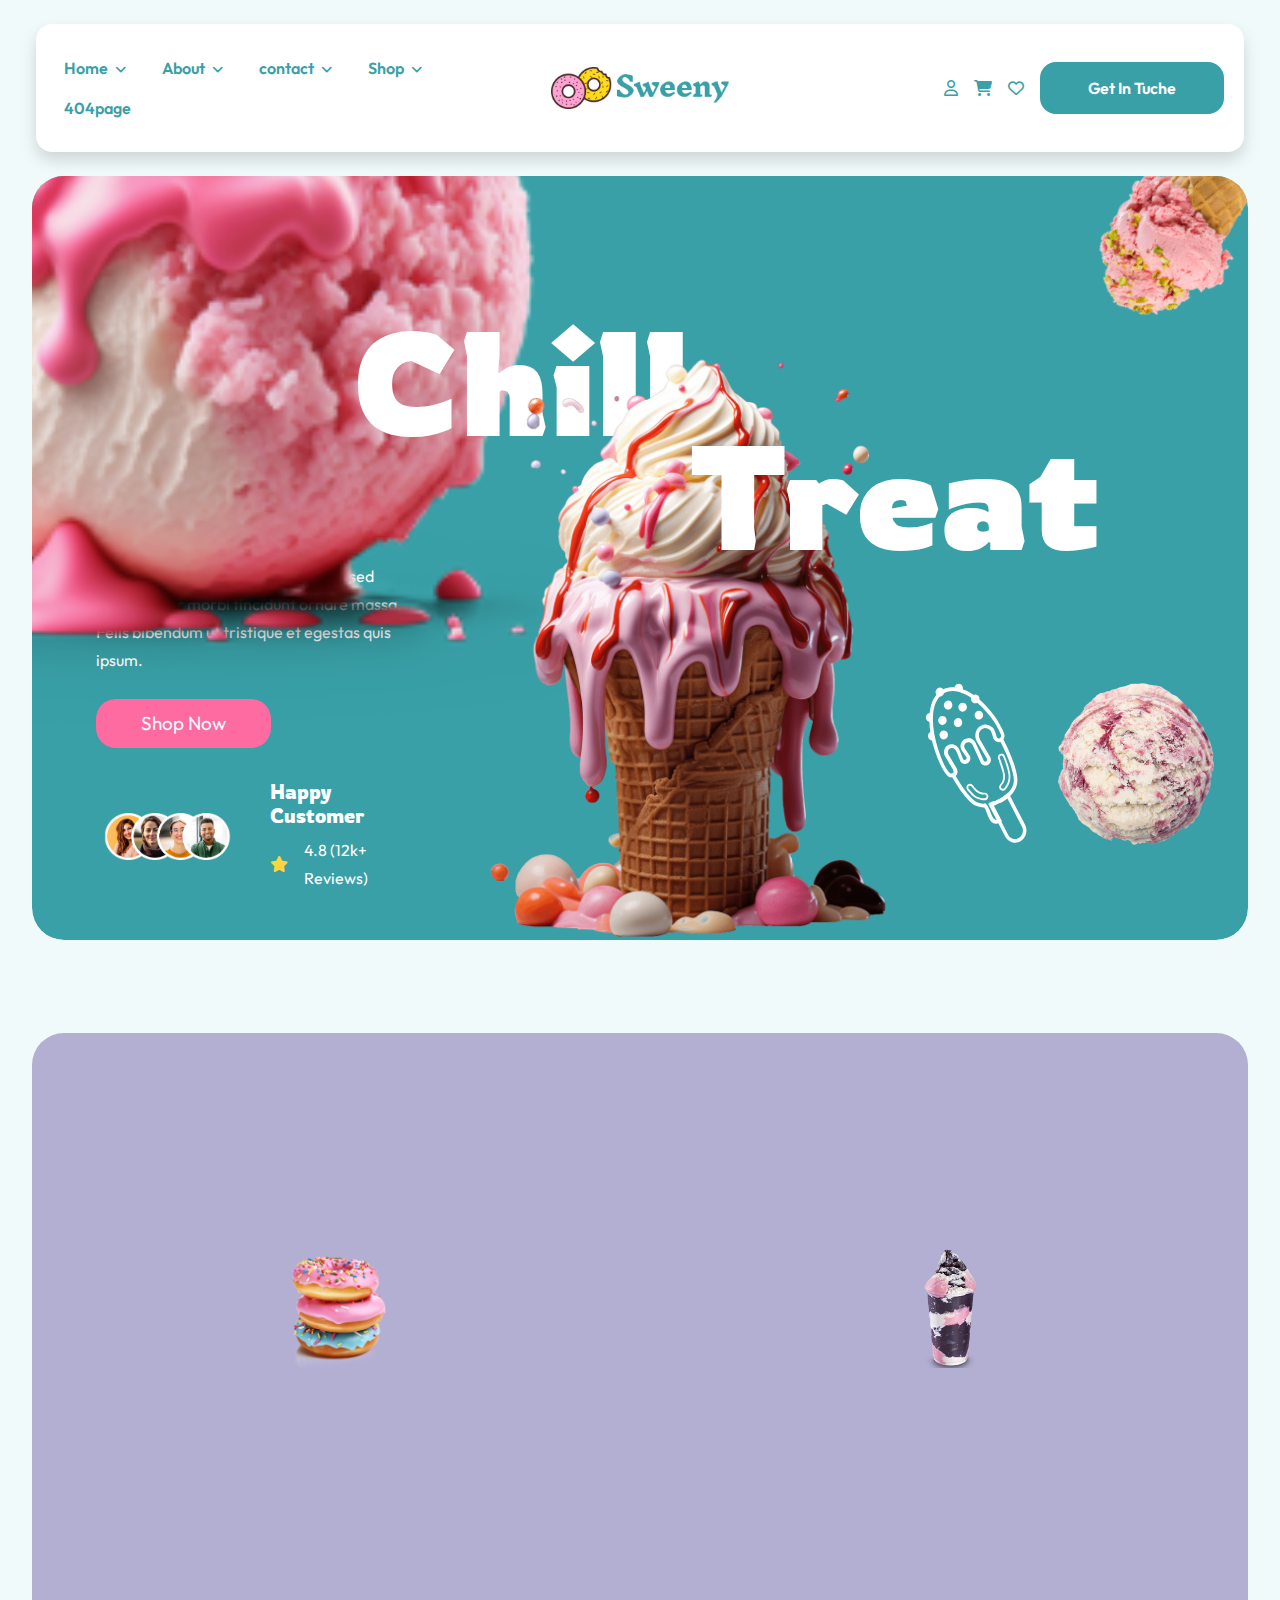
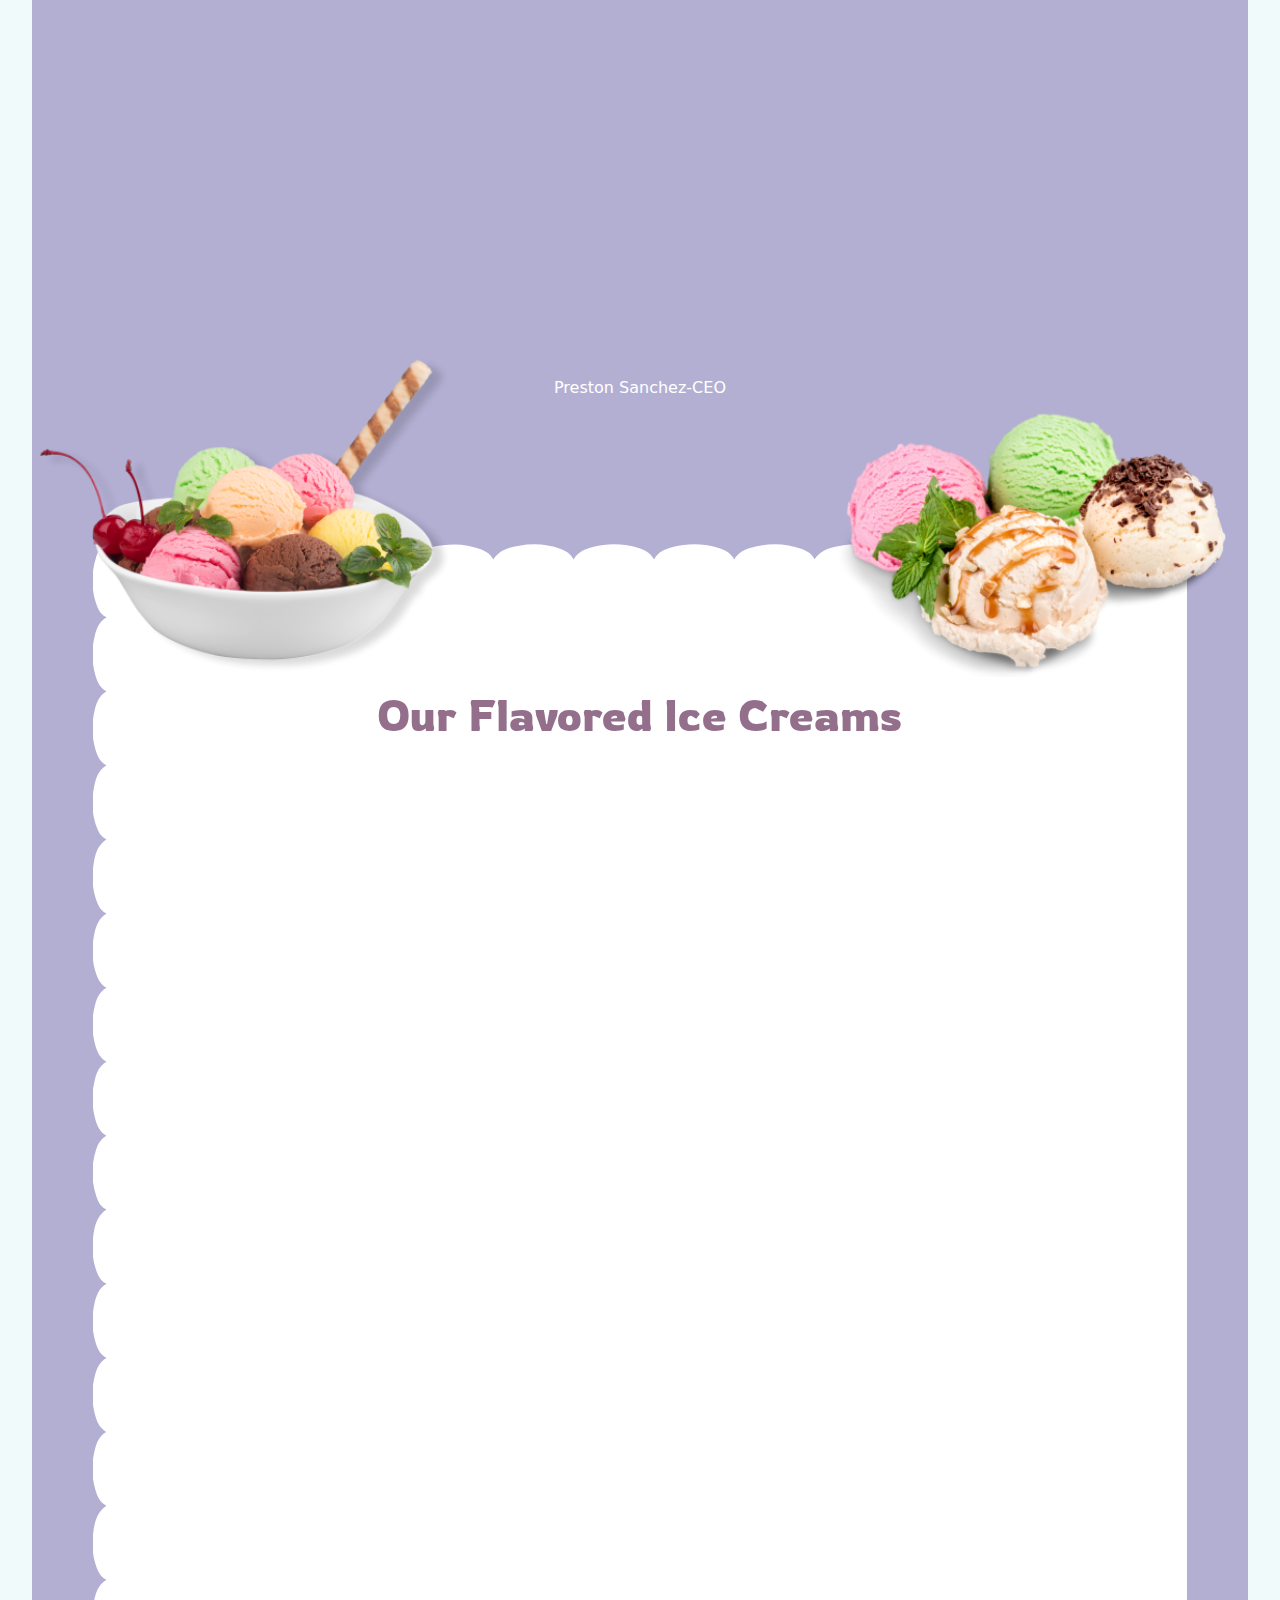
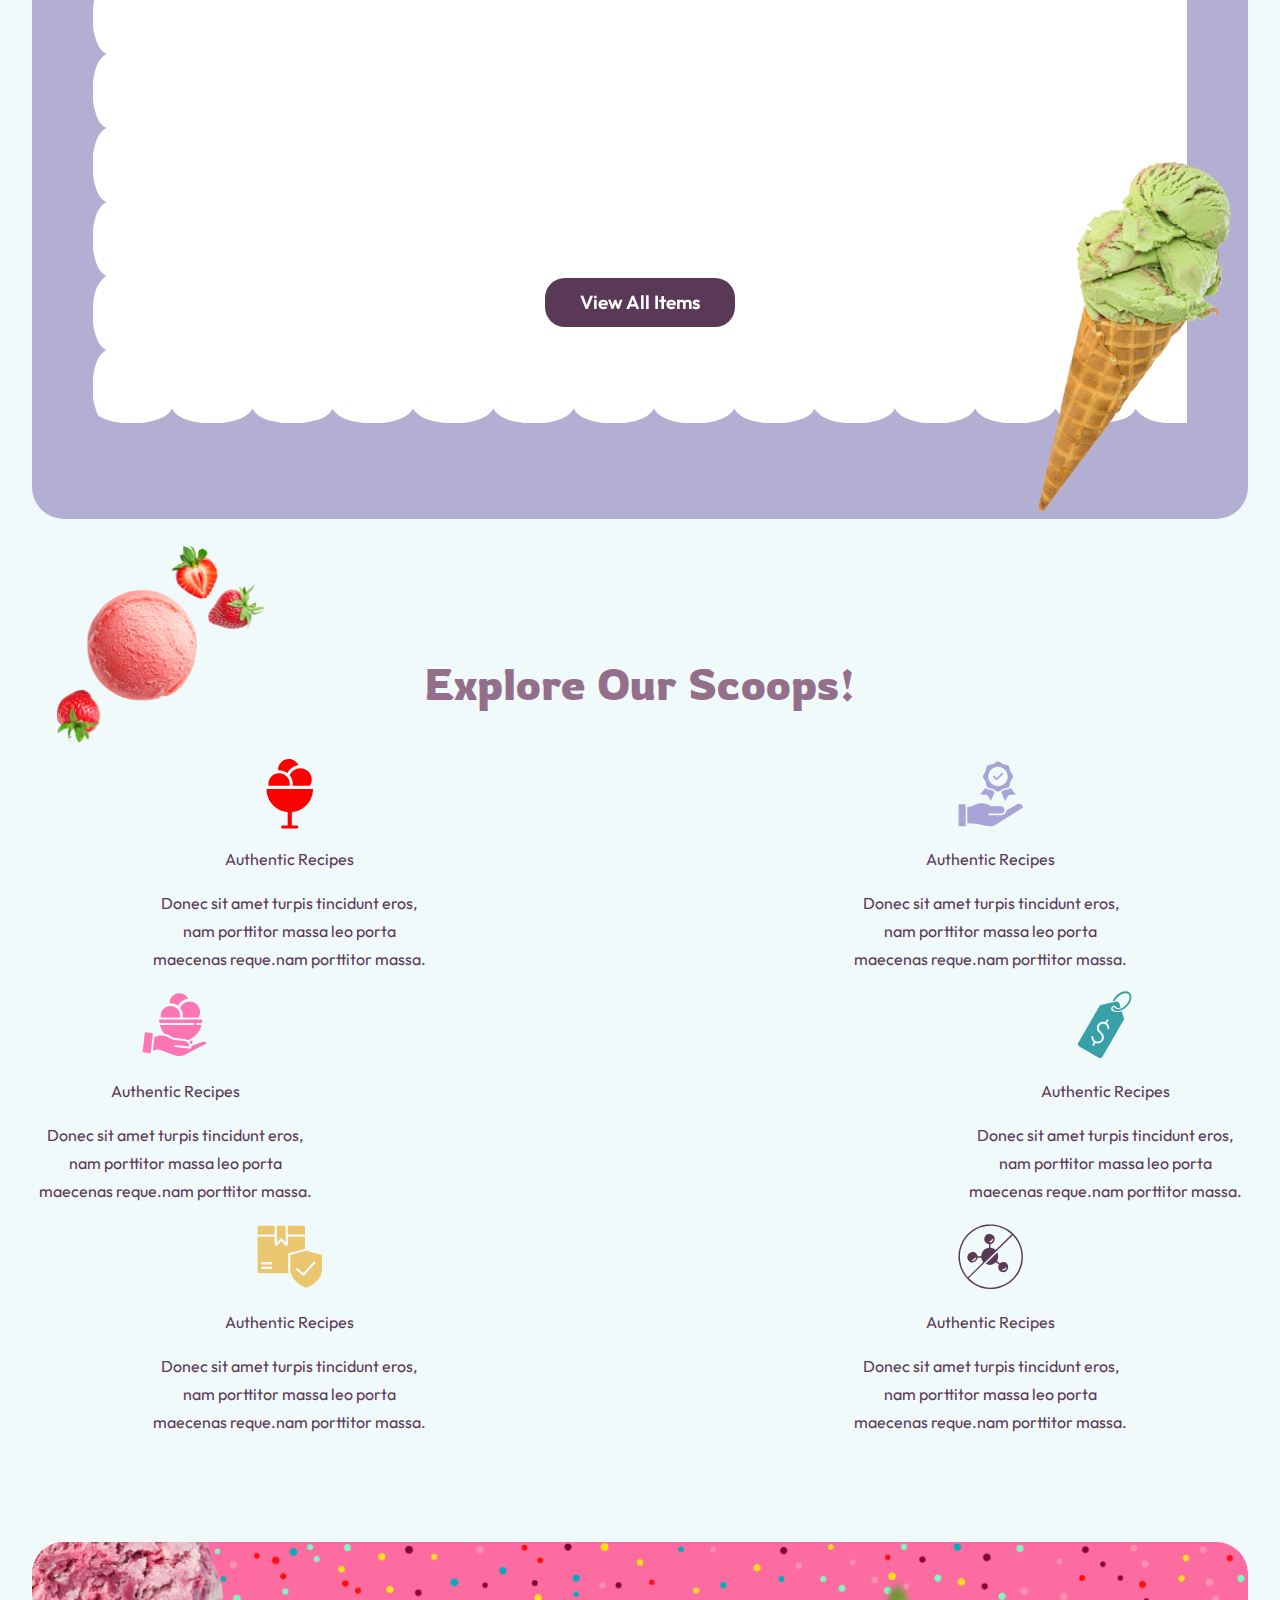
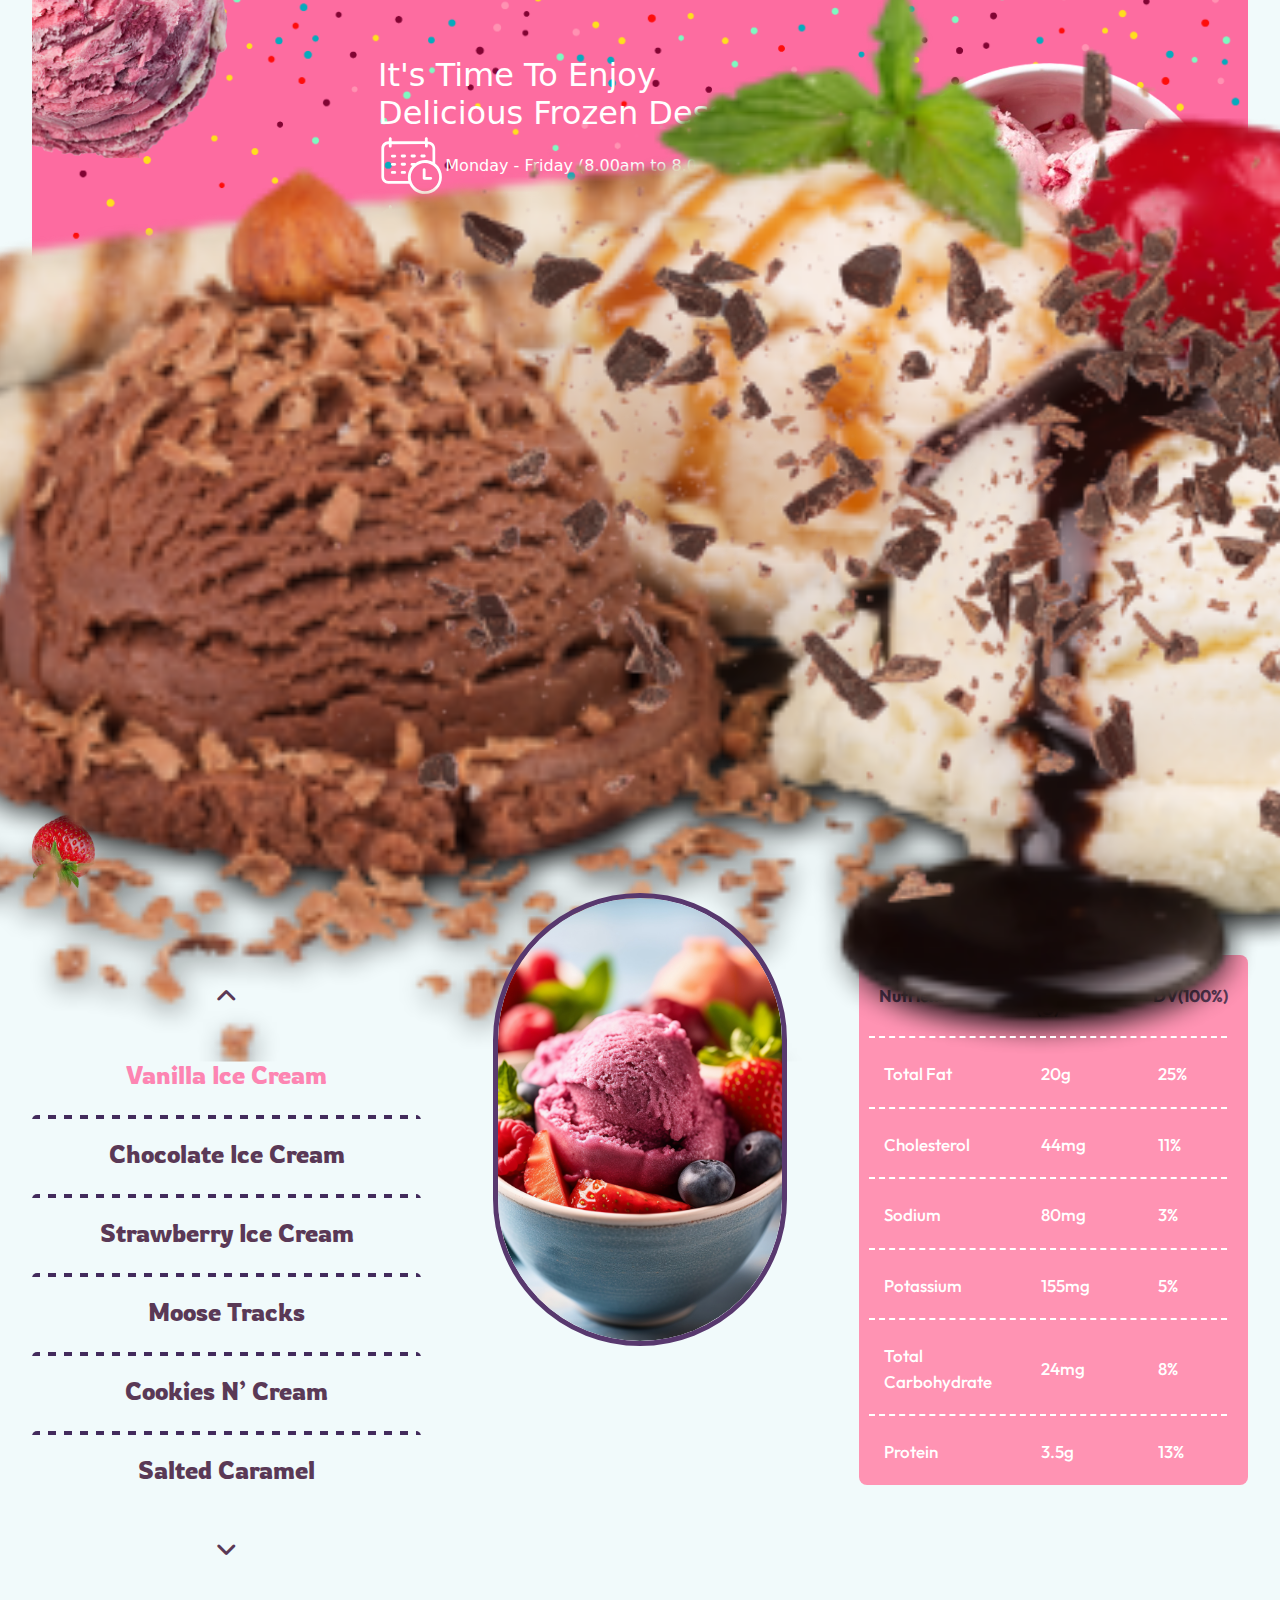
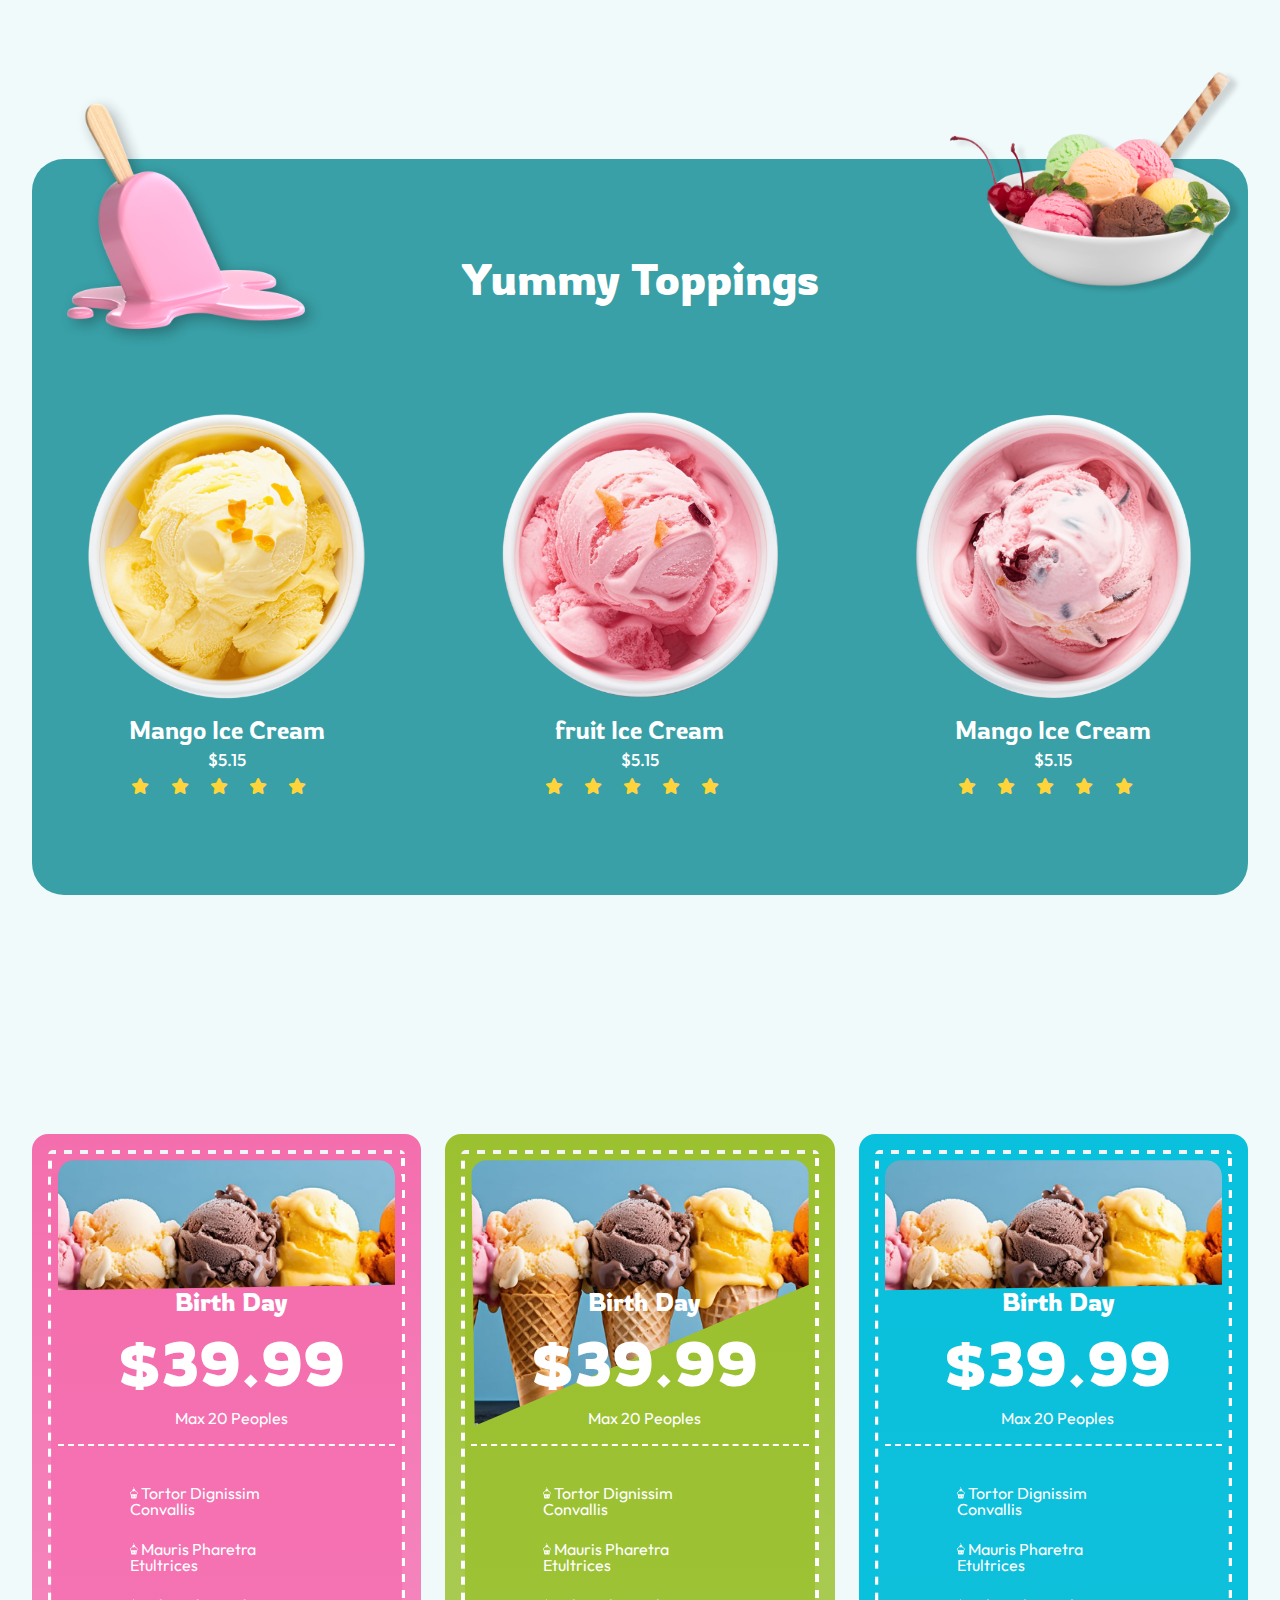
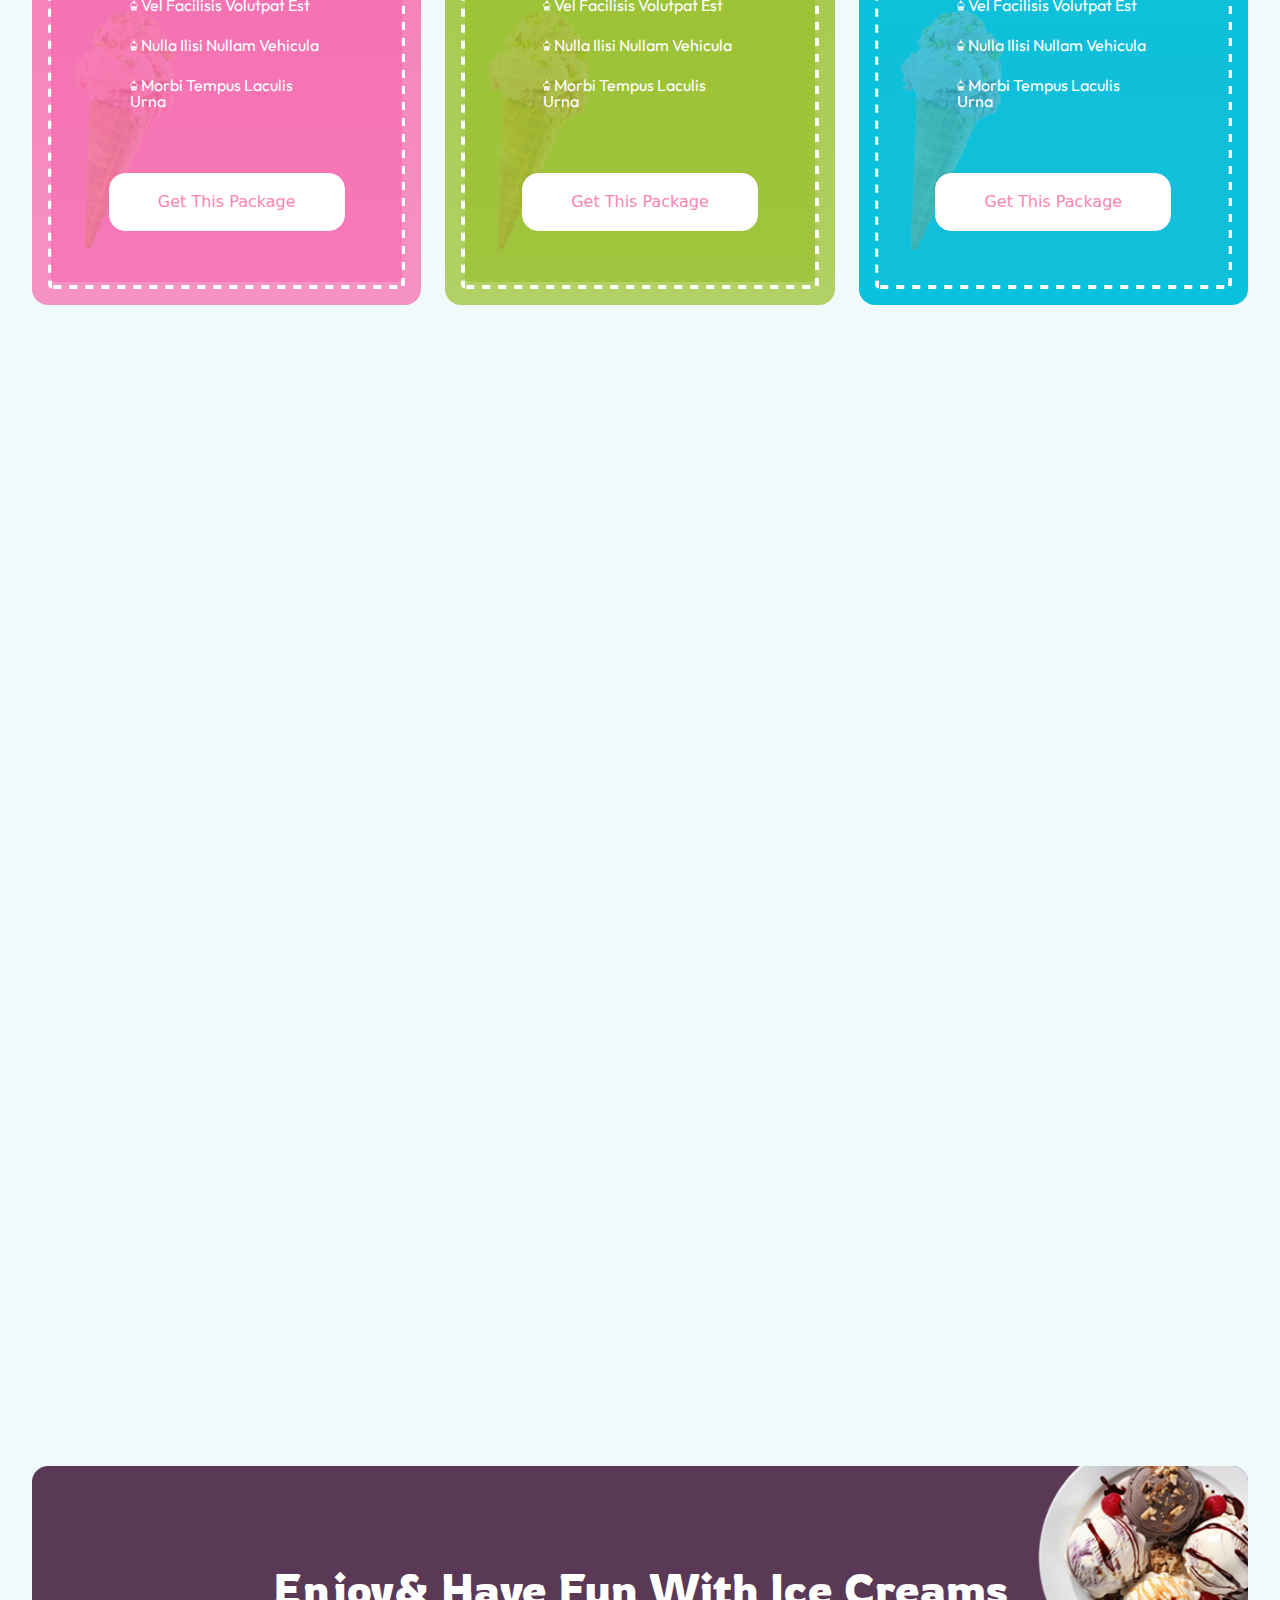
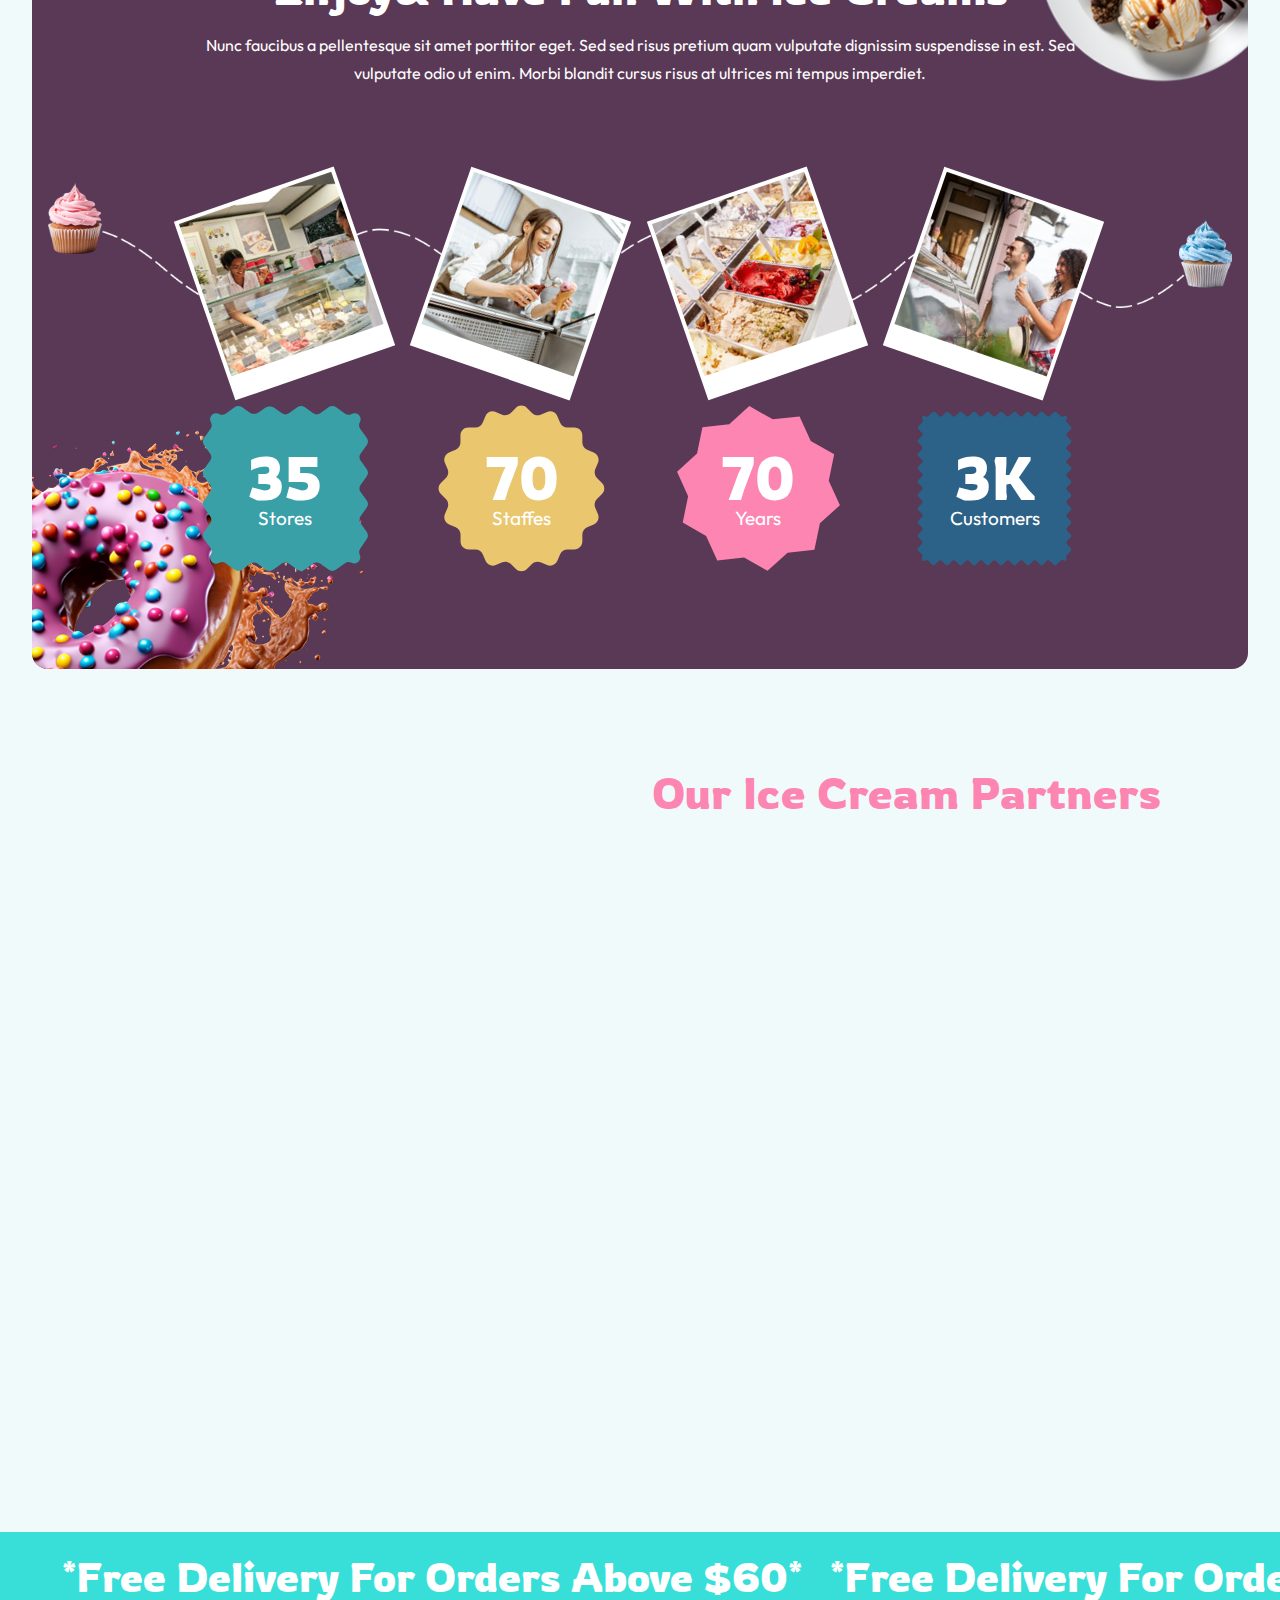
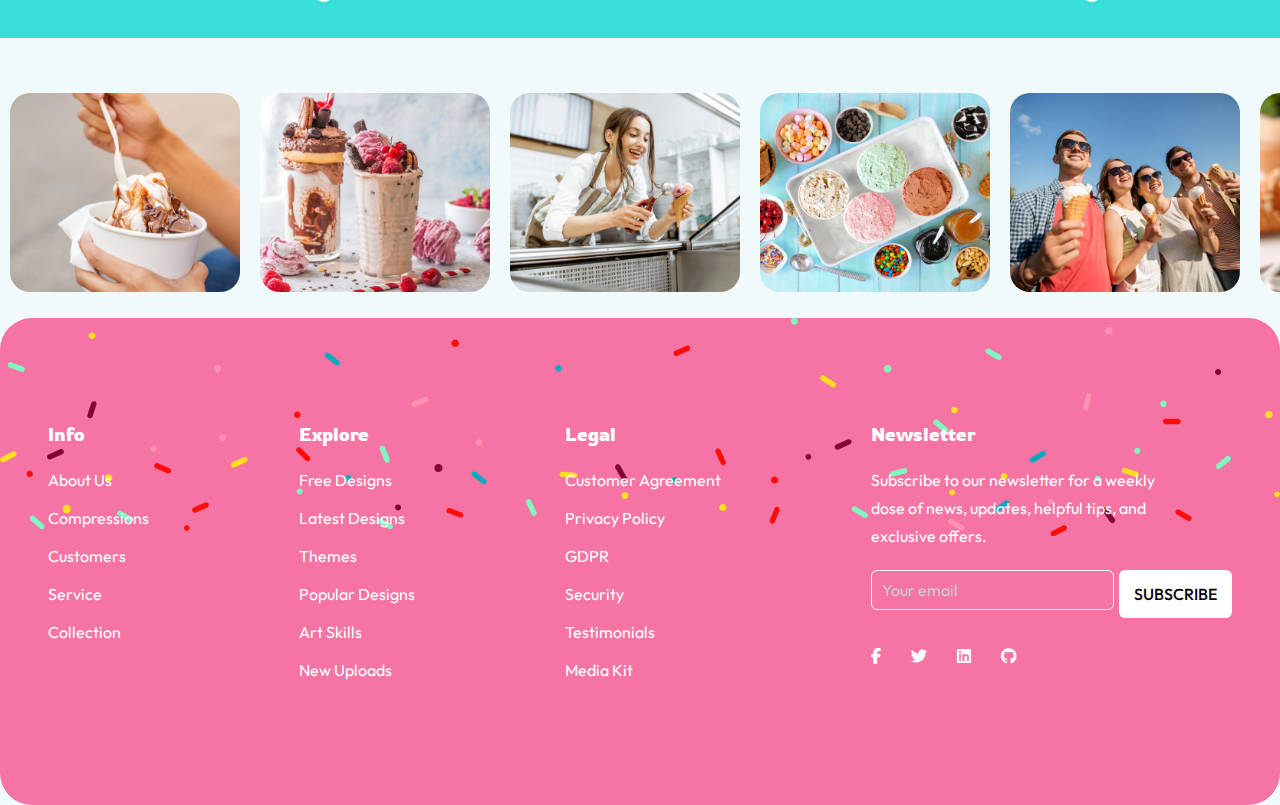
==== commit efc06913: "add shop page" ====
--- a/index.html
+++ b/index.html
@@ -633,12 +633,12 @@
             <div class="col-lg-5  col-md-8  d-flex  flex-column align-items-center p-5 ">
                 <div class="text-white ">
                     <h2>
-                        <span class="">It's</span>
-                        <span class=""> Time</span>
-                        <span class=""> To Enjoy</span>
-                        <span class=""> Delicious</span>
-                        <span class=""> Frozen</span>
-                        <span class=""> Dessert</span>
+                        <span class="s1">It's</span>
+                        <span class="s2"> Time</span>
+                        <span class="s3"> To Enjoy</span>
+                        <span class="s4"> Delicious</span>
+                        <span class="s5"> Frozen</span>
+                        <span class="s6"> Dessert</span>
                     </h2>
                     <div class="d-flex  align-items-center">
                         <div class=" w-16 ">
@@ -1815,7 +1815,7 @@
 
 
        -->
-<section class="footer rounded-5">
+<section class="footer rounded-5 ">
     <div class="footer-row  container-fluid px-5">
         <div class="footer-col">
             <h4>Info</h4>
--- a/mainstyle/style.css
+++ b/mainstyle/style.css
@@ -1188,10 +1188,6 @@
 
 .img-borderradious-20 {
     border-radius: 20em;
-    -webkit-border-radius: 20em;
-    -moz-border-radius: 20em;
-    -ms-border-radius: 20em;
-    -o-border-radius: 20em;
     border: 5px solid rgb(88, 56, 110);
     position: relative;
     overflow: hidden;
@@ -1202,11 +1198,11 @@
     position: absolute;
     inset: 0;
     display: block;
-    transition: all .4s ease-out;
-    -webkit-transition: all .4s ease-out;
-    -moz-transition: all .4s ease-out;
-    -ms-transition: all .4s ease-out;
-    -o-transition: all .4s ease-out;
+    transition: all .1s ease-out;
+    -webkit-transition: all .1s ease-out;
+    -moz-transition: all .1s ease-out;
+    -ms-transition: all .1s ease-out;
+    -o-transition: all .1s ease-out;
 }
 
 .img-borderradious-20:hover::after {
@@ -1240,13 +1236,13 @@
 .img-icecrem-YummyToppings,
 .img-donuts {
     overflow: hidden;
-    transition: all 2s;
-    -webkit-transition: all 5s;
-    -moz-transition: all 5s;
-    -ms-transition: all 2s;
-    -o-transition: all 2s;
-    animation: img-yummy 2s linear infinite alternate;
-    -webkit-animation: img-yummy 2s linear infinite alternate;
+    transition: all 1s;
+    -webkit-transition: all 1s;
+    -moz-transition: all 1s;
+    -ms-transition: all 1s;
+    -o-transition: all 1s;
+    animation: img-yummy 1s linear infinite alternate;
+    -webkit-animation: img-yummy 1s linear infinite alternate;
 }
 
 @keyframes img-yummy {
@@ -1353,11 +1349,11 @@
     -moz-border-radius: 30px 30px 30px 30px;
     -ms-border-radius: 30px 30px 30px 30px;
     -o-border-radius: 30px 30px 30px 30px;
-    transition: all .6s ease-out;
-    -webkit-transition: all .6s ease-out;
-    -moz-transition: all .6s ease-out;
-    -ms-transition: all .6s ease-out;
-    -o-transition: all .6s ease-out;
+    transition: all .1s ease-out;
+    -webkit-transition: all .1s ease-out;
+    -moz-transition: all .1s ease-out;
+    -ms-transition: all .1s ease-out;
+    -o-transition: all .1s ease-out;
 }
 
 .card-ImgOne img {
@@ -1373,11 +1369,11 @@
     position: absolute;
     inset: 0;
     display: block;
-    transition: all .6s ease-out;
-    -webkit-transition: all .6s ease-out;
-    -moz-transition: all .6s ease-out;
-    -ms-transition: all .6s ease-out;
-    -o-transition: all .6s ease-out;
+    transition: all .1s ease-out;
+    -webkit-transition: all .1s ease-out;
+    -moz-transition: all .1s ease-out;
+    -ms-transition: all .1s ease-out;
+    -o-transition: all .1s ease-out;
 }
 
 .card-One-backdround-yellow:hover::after {
@@ -1408,11 +1404,11 @@
     position: absolute;
     inset: 0;
     display: block;
-    transition: all .6s ease-out;
-    -webkit-transition: all .6s ease-out;
-    -moz-transition: all .6s ease-out;
-    -ms-transition: all .6s ease-out;
-    -o-transition: all .6s ease-out;
+    transition: all .1s ease-out;
+    -webkit-transition: all .1s ease-out;
+    -moz-transition: all .1s ease-out;
+    -ms-transition: all .1s ease-out;
+    -o-transition: all .1s ease-out;
 }
 
 .card-Three-background-pink:hover::after {
@@ -1442,11 +1438,11 @@
     position: absolute;
     inset: 0;
     display: block;
-    transition: all .6s ease-out;
-    -webkit-transition: all .6s ease-out;
-    -moz-transition: all .6s ease-out;
-    -ms-transition: all .6s ease-out;
-    -o-transition: all .6s ease-out;
+    transition: all .1s ease-out;
+    -webkit-transition: all .1s ease-out;
+    -moz-transition: all .1s ease-out;
+    -ms-transition: all .1s ease-out;
+    -o-transition: all .1s ease-out;
 }
 
 .cardTwo-Background-blakblue:hover::after {
@@ -1474,11 +1470,11 @@
     -ms-border-radius: 30px 30px 30px 30px;
     -o-border-radius: 30px 30px 30px 30px;
     overflow: hidden;
-    transition: all .6s ease-out;
-    -webkit-transition: all .6s ease-out;
-    -moz-transition: all .6s ease-out;
-    -ms-transition: all .6s ease-out;
-    -o-transition: all .6s ease-out;
+    transition: all .1s ease-out;
+    -webkit-transition: all .1s ease-out;
+    -moz-transition: all .1s ease-out;
+    -ms-transition: all .1s ease-out;
+    -o-transition: all .1s ease-out;
 }
 
 .card-Imgtwo img {
@@ -1597,14 +1593,13 @@
     line-height: 53px;
     color: #FD85B2;
 }
-
+/* ============section fun////////=============== */
 .title-SectionFun {
     font-size: 44px;
     font-weight: 400;
     font-family: "Rowdies", "display";
     line-height: 53px;
 }
-
 
 .paragraph-SectionnFun {
     font-family: "Outfit", sans-serif;
@@ -1673,12 +1668,26 @@
     -moz-transform: rotate(-19deg);
     -ms-transform: rotate(-19deg);
     -o-transform: rotate(-19deg);
-    transition: all .5s ease-in-out;
-    -webkit-transition: all .5s ease-in-out;
-    -moz-transition: all .5s ease-in-out;
-    -ms-transition: all .5s ease-in-out;
-    -o-transition: all .5s ease-in-out;
-    z-index: 2221;
+    transition: all  1s ease-in-out;
+    -webkit-transition: all  1s ease-in-out;
+    -moz-transition: all  1s ease-in-out;
+    -ms-transition: all  1s ease-in-out;
+    -o-transition: all  1s ease-in-out;
+    animation: imgs-move alternate infinite 1s linear ;
+    -webkit-animation: imgs-move alternate infinite 1s linear ;
+}
+
+@keyframes imgs-move{
+
+0%{ transform:rotate(-19deg) ;
+}
+    100%{
+        transform: rotate(19deg);
+        -webkit-transform: rotate(19deg);
+        -moz-transform: rotate(19deg);
+        -ms-transform: rotate(19deg);
+        -o-transform: rotate(19deg);
+}
 }
 
 .gallaryFun-img-1:hover {
@@ -1692,17 +1701,15 @@
 
 .gallaryFun-img-2 {
     transform: rotate(19deg);
-    -webkit-transform: rotate(19deg);
-    -moz-transform: rotate(19deg);
-    -ms-transform: rotate(19deg);
-    -o-transform: rotate(19deg);
-    transition: all .5s ease-in-out;
-    -webkit-transition: all .5s ease-in-out;
-    -moz-transition: all .5s ease-in-out;
-    -ms-transition: all .5s ease-in-out;
-    -o-transition: all .5s ease-in-out;
-}
-
+    animation:infinite 1s alternate imgs2-move ;
+    transition: all 1s ease-in-out;
+    -webkit-animation:infinite 1s alternate imgs2-move linear ;
+    -webkit-transition: all 1s ease-in-out;
+    -moz-transition: all 1s ease-in-out;
+    -ms-transition: all 1s ease-in-out;
+    -o-transition: all 1s ease-in-out;
+    animation-delay: 2s;
+}
 
 .gallaryFun-img-2:hover {
     transform: rotate(-19deg);
@@ -1711,7 +1718,6 @@
     -ms-transform: rotate(-19deg);
     -o-transform: rotate(-19deg);
 }
-
 .gallaryFun-img-1:hover .gallaryFun-img-2 {
     transform: translate(19);
     -webkit-transform: translate(19);
@@ -1727,6 +1733,8 @@
     -moz-transition: all .5s ease-in-out;
     -ms-transition: all .5s ease-in-out;
     -o-transition: all .5s ease-in-out;
+    animation: imgs-move 1s alternate infinite linear ;
+    -webkit-animation: imgs-move 1s alternate infinite linear ;
 }
 
 .gallaryFun-img-3:hover {
@@ -1739,7 +1747,20 @@
 
 .gallaryFun-img-4 {
     transform: rotate(19deg);
-
+    animation: imgs2-move infinite alternate 1s linear;
+    -webkit-animation: imgs2-move infinite alternate 1s linear;
+}
+
+@keyframes imgs2-move{
+    0%{
+        transform: rotate(19deg);
+
+    }
+
+    100%{
+        transform: rotate(-19deg);
+       
+}
 }
 
 .gallaryFun-img-4:hover {
@@ -1758,11 +1779,15 @@
 
 /* ================================= */
 .footer {
-    background-image: url(../images-ice-crem/sweeny-home-1-decoration-2.png);
-    background-color: #fd6ba0;
-    background-position: top;
+    background-image: url(../images-ice-crem/decor-color-bg-2.svg);
+    background-color: #f574a4;
+    background-position:top;
     background-repeat: no-repeat;
     background-size: 100%;
+    font-family: "outfit",sans-serif;
+    font-weight: 400;
+  font-size: 16;
+line-height: 28px;
 }
 
 .footer .footer-row {
@@ -1772,6 +1797,8 @@
     gap: 3.5rem;
     padding: 60px;
 }
+
+
 
 .footer-row .footer-col h4 {
     color: #fff;
